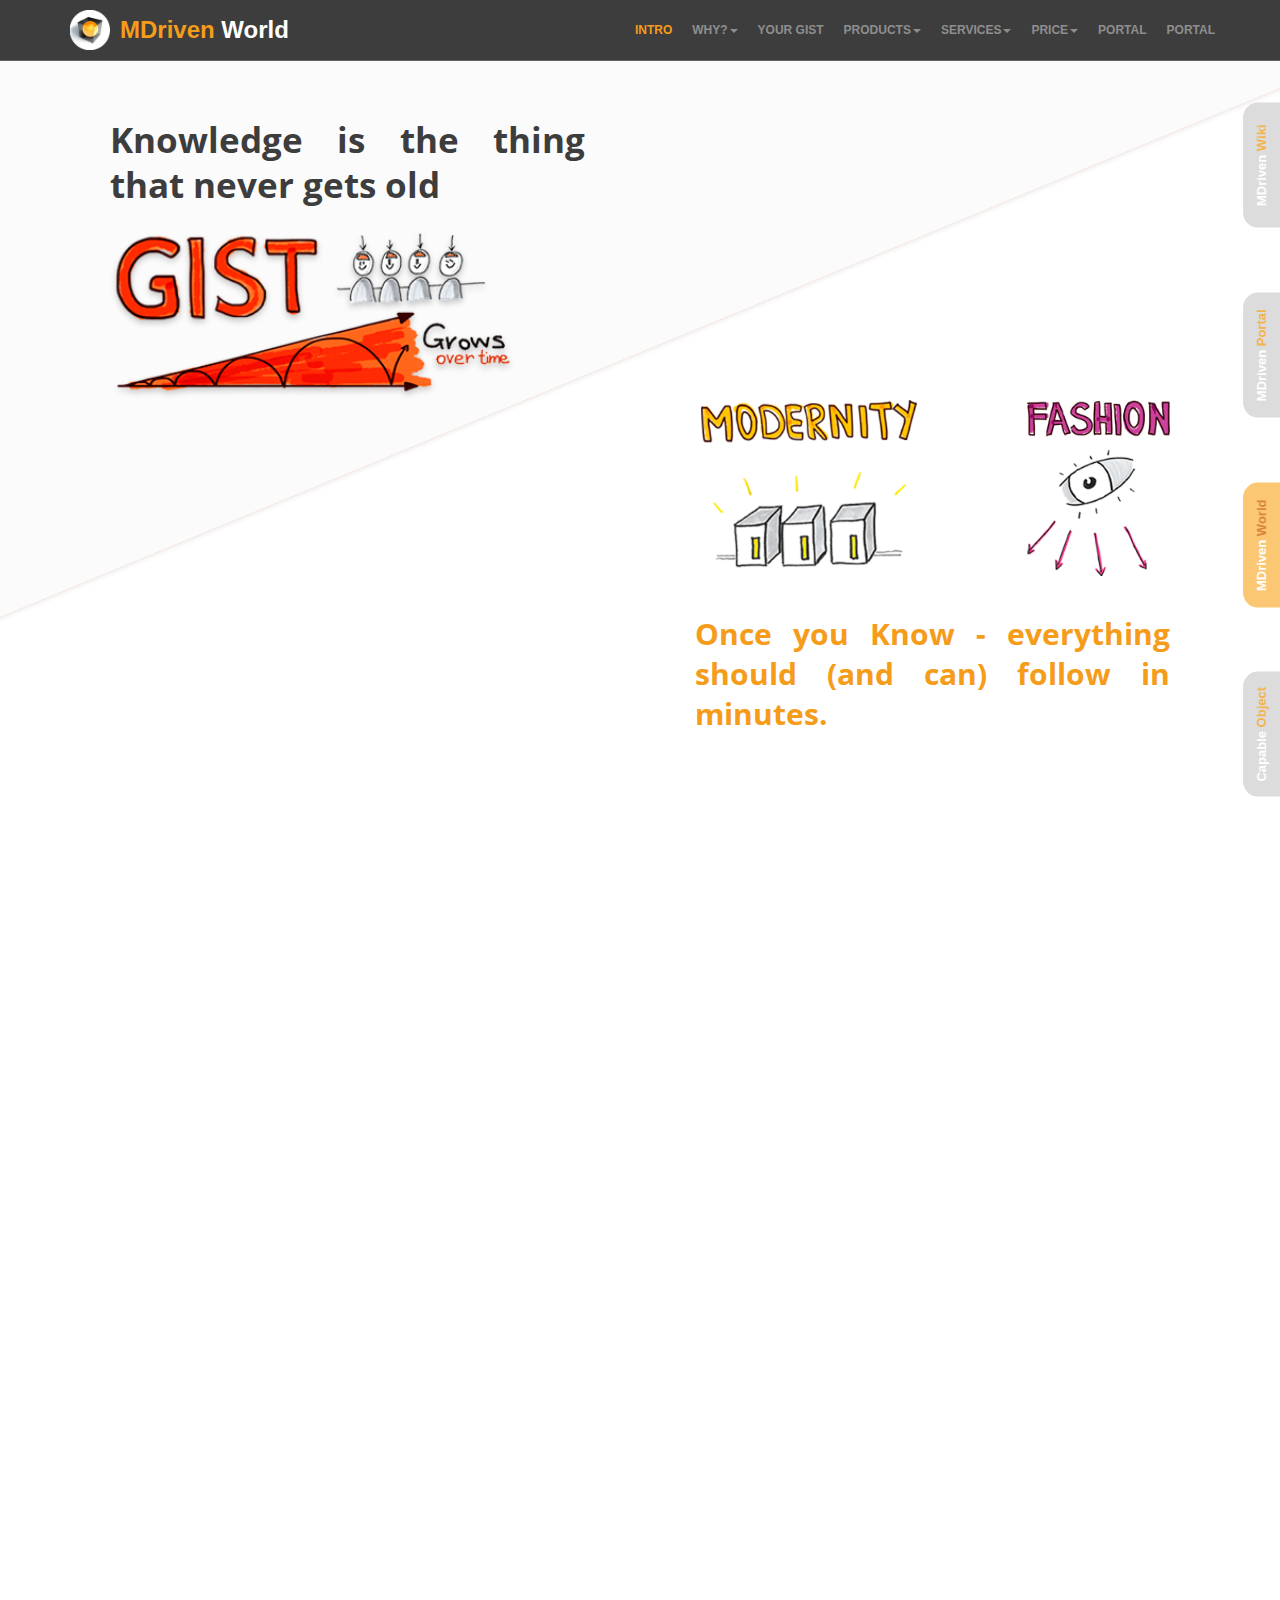
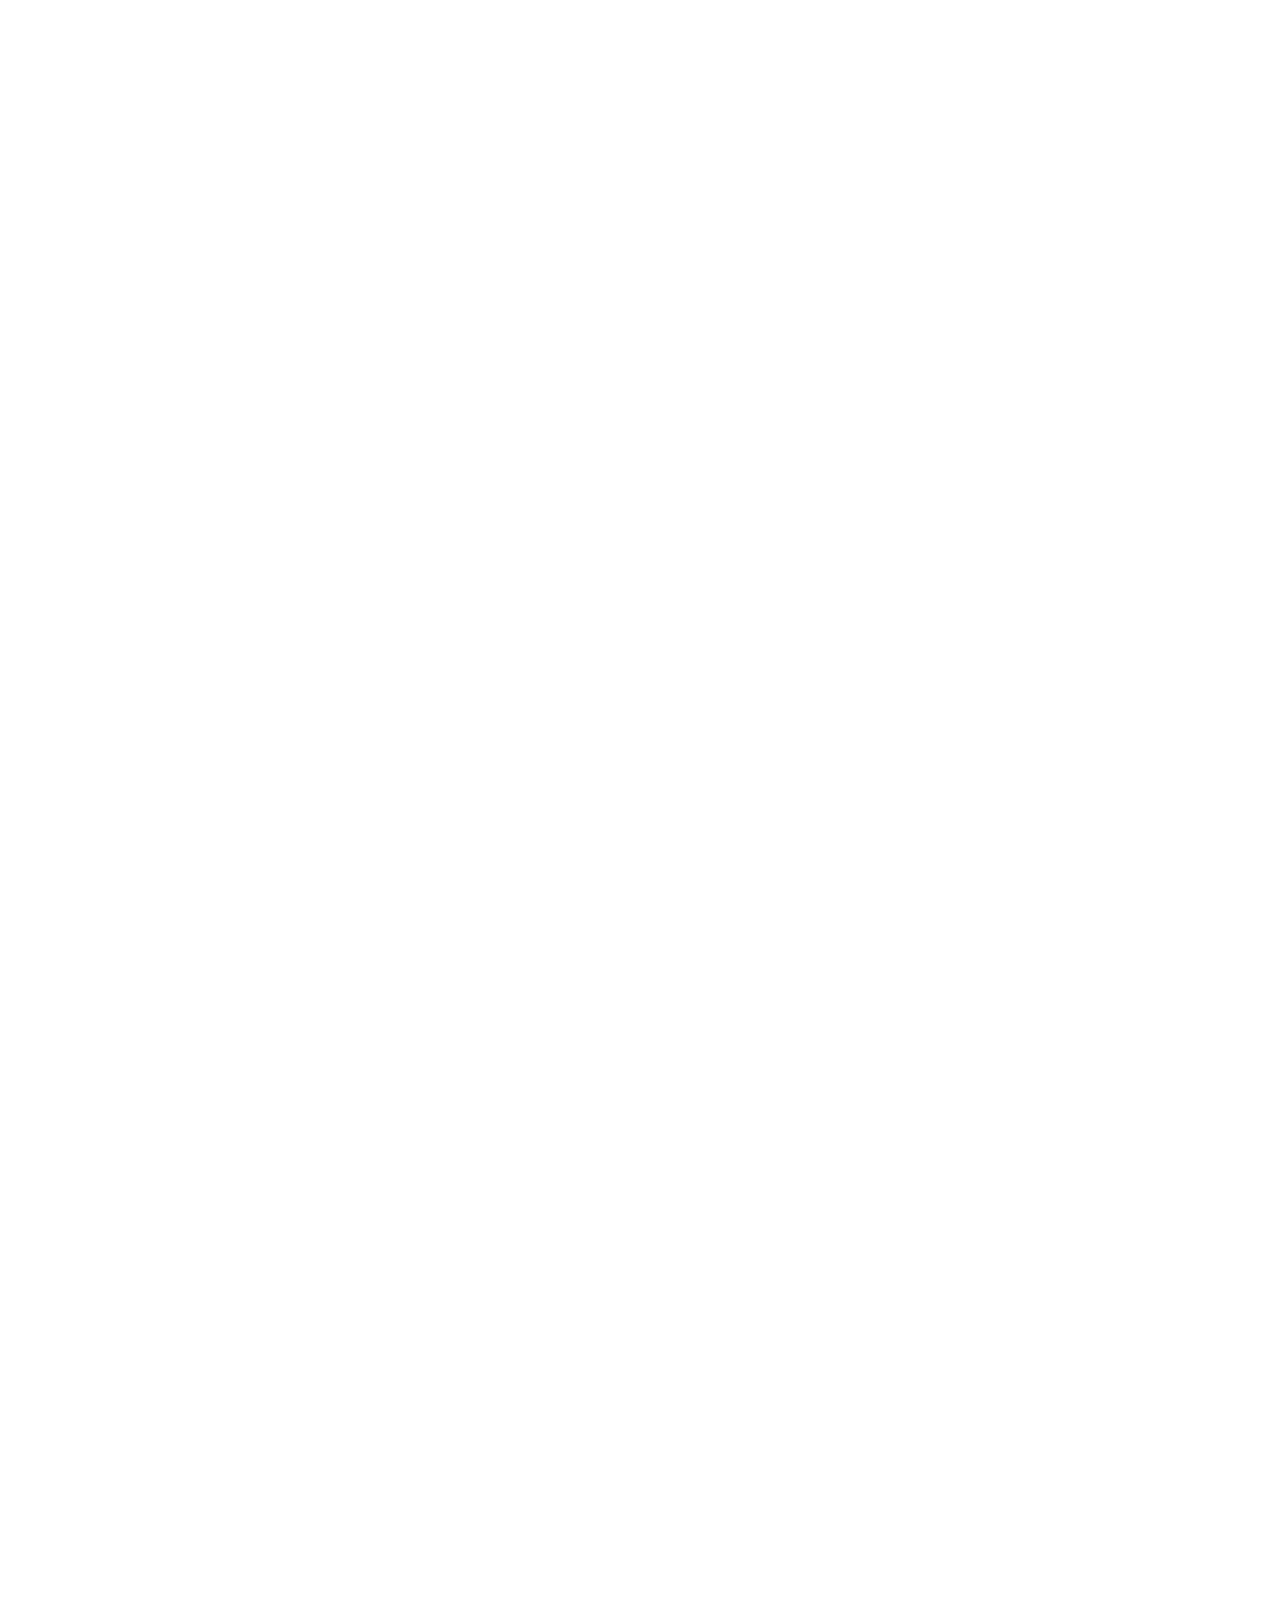
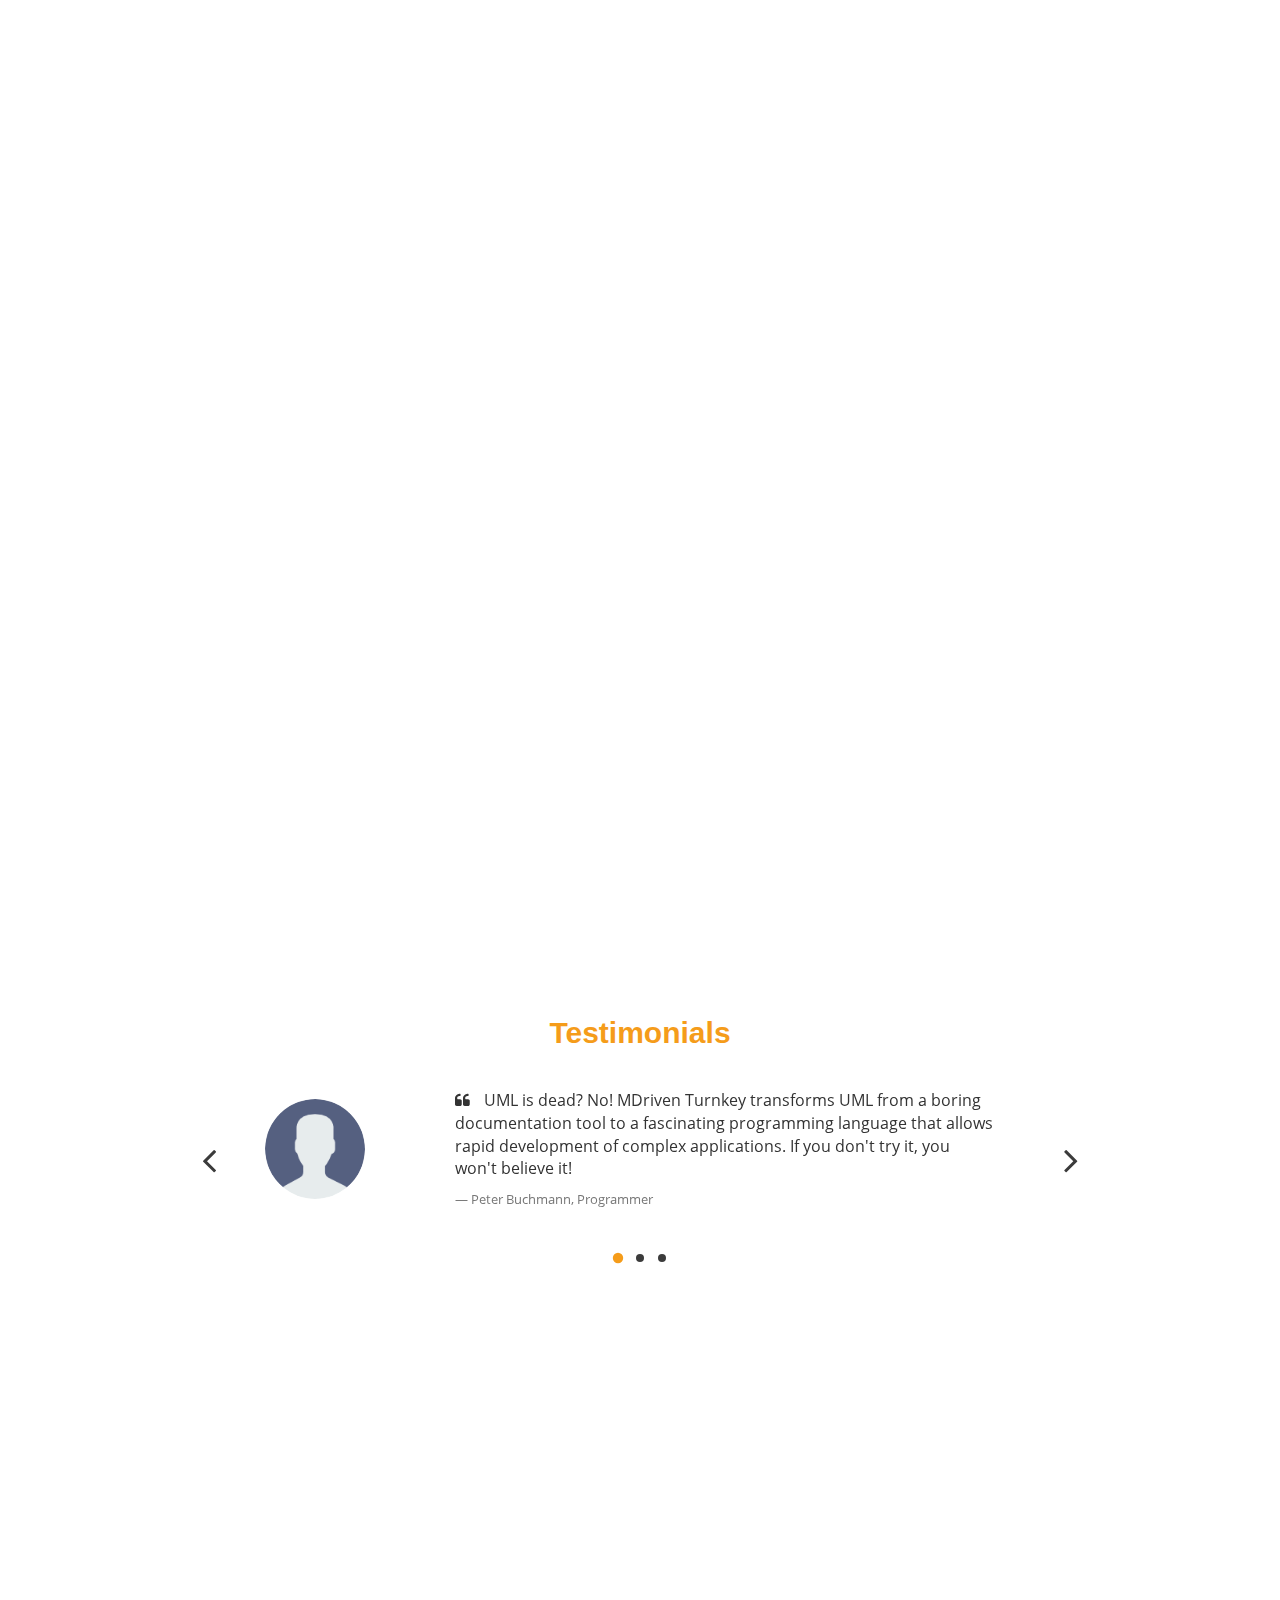
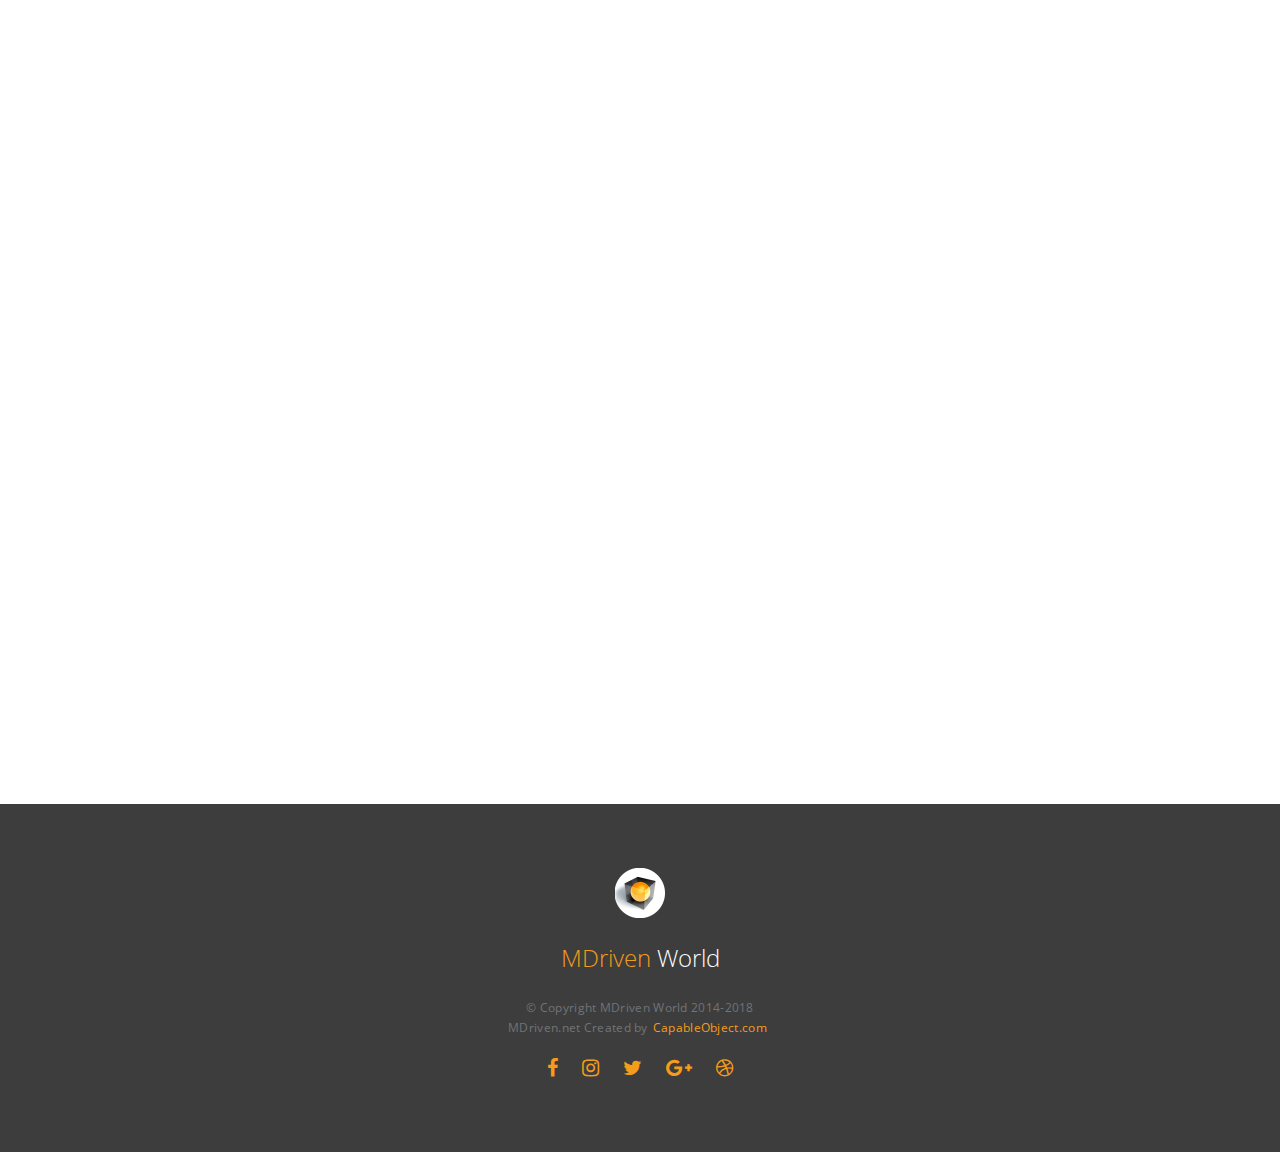
==== index.html @ 36414f49 "Fix script link" ====
<!DOCTYPE html>
<html lang="en">
<head>
  <meta charset="UTF-8">
  <meta name="viewport" content="width=device-width, initial-scale=1.0">
  <meta http-equiv="X-UA-Compatible" content="ie=edge">
  <title>MDriven World | Model your knowhow and deliver</title>

  <!-- Favicons start -->
  <link rel="apple-touch-icon" sizes="180x180" href="img/favicons/apple-touch-icon.png">
  <link rel="icon" type="image/png" sizes="32x32" href="img/favicons/favicon-32x32.png">
  <link rel="icon" type="image/png" sizes="16x16" href="img/favicons/favicon-16x16.png">
  <link rel="manifest" href="img/favicons/manifest.json">
  <meta name="msapplication-TileColor" content="#da532c">
  <meta name="msapplication-TileImage" content="img/favicons/mstile-144x144.png">
  <meta name="theme-color" content="#ffffff">
  <!-- Favicons End -->

  <!-- Stylesheets links -->
  <link rel="stylesheet" href="css/style.min.css">
  <!--[if IE]>
	  <script src="libs/html5shiv/dist/html5shiv.min.js"></script>
  <![endif]-->
</head>

<body data-spy="scroll" data-offset="150">

<nav class="navbar navbar-default navbar-fixed-top main-nav">
  <div class="container">
    <!-- Brand and toggle get grouped for better mobile display -->
    <div class="navbar-header">
      <button type="button" class="navbar-toggle collapsed" data-toggle="collapse" data-target="#bs-example-navbar-collapse-1" aria-expanded="false">
        <span class="sr-only">Toggle navigation</span>
        <span class="icon-bar"></span>
        <span class="icon-bar"></span>
        <span class="icon-bar"></span>
      </button>
      <a class="navbar-brand" href="index.html"><span>MDriven</span> World</a>
    </div>
  
    <!-- Collect the nav links, forms, and other content for toggling -->
    <div class="collapse navbar-collapse" id="bs-example-navbar-collapse-1">
      <ul class="nav navbar-nav navbar-right main-nav__list">
        <li class="active"><a href="#hero">intro <span class="sr-only">(current)</span></a></li>
        <li class="dropdown">
          <a href="#" class="dropdown-toggle" data-toggle="dropdown" role="button" aria-haspopup="true" aria-expanded="false">why?<span class="caret"></span></a>
          <ul class="dropdown-menu dropdown-menu__choose">
            <li><a href="#why">Gist</a></li>
            <li><a href="#">Modernity</a></li>
            <li><a href="#">Fashion</a></li>
          </ul>
        </li>
        <li><a href="#yourgist">your gist</a></li>
        <li class="dropdown">
          <a href="#" class="dropdown-toggle" data-toggle="dropdown" role="button" aria-haspopup="true" aria-expanded="false">products<span class="caret"></span></a>
          <ul class="dropdown-menu dropdown-menu__choose ">
            <li><a href="#products">MDriven Turnkey</a></li>
            <li><a href="#">MDriven Server</a></li>
            <li><a href="#">MDriven Designer</a></li>
          </ul>
        </li>
        <li class="dropdown">
          <a href="#" class="dropdown-toggle" data-toggle="dropdown" role="button" aria-haspopup="true" aria-expanded="false">services<span class="caret"></span></a>
          <ul class="dropdown-menu dropdown-menu__choose">
            <li><a href="#services">MDriven e-book</a></li>
          </ul>
        </li>
        <li class="dropdown">
          <a href="#" class="dropdown-toggle" data-toggle="dropdown" role="button" aria-haspopup="true" aria-expanded="false">price<span class="caret"></span></a>
          <ul class="dropdown-menu dropdown-menu__choose">
            <li><a href="#">MCoins</a></li>
            <li><a href="#">Partner program</a></li>
            <li><a href="#">Enterprise Licensing</a></li>
          </ul>
        </li>
        <li><a href="#">portal</a></li>
        <li><a href="https://portal.mdriven.net">portal</a></li>
      </ul>
    </div><!-- /.navbar-collapse -->
  </div><!-- /.container-fluid -->
</nav>

<div class="hero" id="hero">
  <div class="container">
    <div class="row">
      <div class="col-xs-12 col-sm-6 col-md-6">
        <div class="hero__item">
          <p class="hero__title">Knowledge is the thing that never gets old</p>
          <a href="#" class="hero__gist"><img src="img/icons/hero_gist.png" width="447" height="167" alt="Gist"></a>
        </div>
      </div>
    </div>
    <div class="row">
      <div class="col-xs-12 col-sm-6 col-sm-offset-6 col-md-6 col-md-offset-6">
        <div class="hero__item hero__item--second">
          <a href="#" class="hero__modern"><img src="img/icons/hero_modernity.png" width="216" height="168" alt="Modernity"></a>
          <a href="#" class="hero__fashion"><img src="img/icons/hero_fashion.png" width="143" height="176" alt="Fashion"></a>
          <p class="hero__title hero__title--second">Once you Know - everything should (and can) follow in minutes.</p>
        </div>
      </div>
    </div>
  </div>
</div>

<!--Why? Section starts -->
<div class="why" id="why">
  <h2 class="visually-hidden">Why?</h2>
  <div class="container">
    <div class="row row__why ">
      <div class="col-md-6 col-sm-6 wow fadeInUp ">
        <h3 class="why__header">gist</h3>
        <p> <strong> Gist is your business specific knowledge. </strong> <br> It is your most important asset.
           It is a non-static thing – it lives and evolves. It will survive technology shifts and it will become more valuable over time.
          Avoid handing it over to legacy IT strategies, that will implement an incomplete snapshot of what you know with technology, that will be obsolete in three years.
           True digitalization of this important asset can be surprisingly easy, flexible and fast.</p>
      </div>
      <div class="col-md-6 col-sm-6 wow fadeInUp">
        <video width="585" height="358" class="why__video" id="gist">
          <source src="video/gist.mp4" type="video/mp4">
        </video>
      </div>
    </div>
    <div class="row row__why">
      <div class="col-md-6 col-sm-6 wow fadeInUp">
        <video width="585" height="358" class="why__video" id="modernity">
          <source src="video/modernity.mp4" type="video/mp4">
        </video>
      </div>
      <div class="col-md-6 col-sm-6 wow fadeInUp">
        <h3 class="why__header why__header--right">modernity</h3>
        <p> <strong>Modernity is what we call everything that anchors your digitalization efforts in time. </strong>
           Tools and technologies you use will evolve and become obsolete in three years – or maybe faster. Your Gist must not be hard-coded into this corrosive environment – but at the same time, you want to take full advantage of the best that technology can offer today.
           Let your Gist stay intact and fully executed by today’s modernity now and future technology tomorrow.</p>
      </div>
    </div>
    <div class="row row__why">
      <div class="col-md-6 col-sm-6 wow fadeInUp">
        <h3 class="why__header">fashion</h3>
        <p> <strong>Fashion is the face of your system. </strong> <br> It is very important in order to get acceptance in your user base.
          Fashion time-stamps your solutions more than anything else. You want to keep your fashion freedom and 
          make it cheap and easy to upgrade this aspect of your system without involving modernity and gist.
           After all – fashion is fun and appealing – not strictly defined and not engineered. Keep your zazz away from engineers with MDriven!</p>
      </div>
      <div class="col-md-6 col-sm-6 wow fadeInUp">
        <video width="585" height="358" class="why__video" id="fashion" >
          <source src="video/fashion.mp4" type="video/mp4">
        </video>
      </div>
    </div>
  </div>
</div>
<!--Why? Section ends -->

<!--Your Gist Section starts -->
<div class="container-fluid yourgist wow fadeIn" id="yourgist">
   <div class="container">
    <div class="row">
      <div class="col-md-12">
        <p class="yourgist__desc wow fadeInUp ">
          Putting your Gist to work
          <br>
          <span>Capitalizing your know how</span>
        </p>
      </div>
    </div>
    <div class="row">
      <div class="col-sm-4 col-md-4 wow fadeInUp">
        <div class="yourgist__item">
          <svg class="yourgist__img" width="150" height="150" alt="Web Application">
            <use xlink:href="img/icons/icons.svg#web_app"> </use>
          </svg>
          <ul class="yourgist__list yourgist__list--hidden">
            <li>Bootstrap</li>
            <li>Angular</li>
            <li>MVC</li>
            <li>REST</li>
          </ul>
          <p>Web App</p>
        </div>
      </div>
      <div class="col-sm-4 col-md-4 wow fadeInUp">
        <div class="yourgist__item">
          <svg class="yourgist__img" width="150" height="150" alt="Mobile Native">
            <use xlink:href="img/icons/icons.svg#mobile_native"> </use>
          </svg>
          <ul class="yourgist__list yourgist__list--hidden">
            <li>Xamarin</li>
            <li>Unity</li>
            <li>.NET Core</li>
            <li>REST</li>
          </ul>
          <p>Mobile Native</p>
        </div>
      </div>
      <div class="col-sm-4 col-md-4 wow fadeInUp">
        <div class="yourgist__item">
          <svg class="yourgist__img" width="150" height="150" alt="Windows Native">
            <use xlink:href="img/icons/icons.svg#windows"> </use>
          </svg>
          <ul class="yourgist__list yourgist__list--hidden">
            <li>.NET</li>
            <li>WPF Xaml</li>
            <li>Unity</li>
          </ul>
          <p>windows native</p>
        </div>
      </div>
    </div>
    <div class="row">
      <div class="col-sm-4 col-sm-offset-2 col-md-4 col-md-offset-2 wow fadeInUp">
        <div class="yourgist__item">
          <svg class="yourgist__img" width="150" height="150" alt="Other Platforms">
            <use xlink:href="img/icons/icons.svg#hololense"> </use>
          </svg>
          <ul class="yourgist__list yourgist__list--hidden">
            <li>MacOS</li>
            <li>Linux</li>
            <li>Unity 3D</li>
          </ul>
          <p>Other platforms</p>
        </div>
      </div>
      <div class="col-sm-4 col-md-4 wow fadeInUp">
        <div class="yourgist__item">
          <svg class="yourgist__img" width="150" height="150" alt="Persistence">
            <use xlink:href="img/icons/icons.svg#sql"> </use>
          </svg>
          <ul class="yourgist__list yourgist__list--hidden">
            <li> SQLServer</li>
            <li>MySQL</li>
            <li> Easy for any ADO compliant DB driver</li>
          </ul>
          <p>Persistence</p>
        </div>
      </div>
    </div>
  </div>
</div>
<!--Your Gist Section ends -->

<!--Products Section starts -->
<div class="products wow fadeInUp" id="products">
  <div class="container products__wrapper">
    <h2>Our<br>products</h2>
    <svg class="turnkey">
      <use xlink:href="img/icons/products.svg#turnkey"></use>
    </svg>
    <svg class="server">
      <use xlink:href="img/icons/products.svg#server"></use>
    </svg>
    <svg class="designer">
      <use xlink:href="img/icons/products.svg#designer"></use>
    </svg>
  </div>
</div>
<!--Products Section edns -->
  
<!--Services Section starts -->
<div class="container-fluid services wow fadeIn" id="services">
  <div class="container">
    <div class="row services__title">
      <div class="col-sm-4 col-md-4">
        <h2>Our
          <br>Services</h2>
      </div>
      <div class="col-sm-8 col-md-8">
        <p>We bring you the future in software system delivery,
          <br> and we do it today</p>
      </div>
    </div>
    <div class="row">
      <div class="col-md-4 col-sm-4 wow fadeInUp">
        <div class="services__item">
          <div class="services__icon-wrapper">
            <div class="services__icon">
              <i class="fa fa-cog"></i>
            </div>
          </div>
          <div class="services__info">
            <h4>Model</h4>
            <p>Model your information needs. Fold that information to views</p>
          </div>
        </div>
      </div>
      <div class="col-md-4 col-sm-4 wow fadeInUp">
        <div class="services__item">
          <div class="services__icon-wrapper">
            <div class="services__icon ">
              <i class="fa fa-paint-brush"></i>
            </div>
          </div>
          <div class="services__info">
            <h4>Clean & Careful Progress</h4>
            <p>Catch the requirements as they come. Deliver a bit more functionality each day. Never stop</p>
          </div>
        </div>
      </div>
      <div class="col-md-4 col-sm-4 wow fadeInUp">
        <div class="services__item">
          <div class="services__icon-wrapper">
            <div class="services__icon">
              <i class="fa fa-file"></i>
            </div>
          </div>
          <div class="services__info">
            <h4>Document Knowledge</h4>
            <p>The model is always 100% equal to your running system - this is the perfect place to learn about your businessas
              it evolves</p>
          </div>
        </div>
      </div>
    </div>
    <div class="row">
      <div class="col-md-4 col-sm-4 wow fadeInUp">
        <div class="services__item">
          <div class="services__icon-wrapper">
            <div class="services__icon">
              <i class="fa fa-code"></i>
            </div>
          </div>
          <div class="services__info">
            <h4>Web First</h4>
            <p>All systems built with MDriven runs in a web-browser. You can also run them with Windows presentation foundation</p>
          </div>
        </div>
      </div>
      <div class="col-md-4 col-sm-4 wow fadeInUp">
        <div class="services__item">
          <div class="services__icon-wrapper">
            <div class="services__icon">
              <i class="fa fa-cloud "></i>
            </div>
          </div>
          <div class="services__info">
            <h4>Cloud based</h4>
            <p>Systems run Microsoft Azure Cloud or on-premise if you want</p>
          </div>
        </div>
      </div>
      <div class="col-md-4 col-sm-4 wow fadeInUp">
        <div class="services__item">
          <div class="services__icon-wrapper">
            <div class="services__icon">
              <i class="fa fa-heart "></i>
            </div>
          </div>
          <div class="services__info">
            <h4>Easy start</h4>
            <p>Everything you need within minutes</p>
          </div>
        </div>
        <div class="services__btn">
          <a href="https://portal.mdriven.net" type="button" class="btn-mdriven--outline">Try it out</a>
          <p class="btn-desc">Run example Gist</p>
        </div>
      </div>
    </div>
  </div>
</div>

<div class="container quotes">
  <h4>Testimonials</h4>
  <div class="col-sm-10 col-sm-offset-1 col-md-8 col-md-offset-2">
    <div class="owl-carousel owl-theme">
      <div>
        <div class="quotes__item">
          <div class="quotes__image">
            <img class="img-circle" src="img/icons/user.png" alt="">
          </div>
          <div class="quotes__caption">
            <blockquote>
              UML is dead? No! MDriven Turnkey transforms UML from a boring documentation tool to a fascinating programming language that
              allows rapid development of complex applications. If you don't try it, you won't believe it!
              <small>Peter Buchmann, Programmer</small>
            </blockquote>
          </div>
        </div>
      </div>
      <div>
        <div class="quotes__item">
          <div class="quotes__image">
            <img class="img-circle" src="img/icons/user.png" alt="">
          </div>
          <div class="quotes__caption">
            <blockquote>MDriven is the best tool to design, prototype and implement challenging business applications using the .net
              platform. It is a real experts’ choice!
              <small>Alois Schmid, software architect and team leader</small>
            </blockquote>
          </div>
        </div>
      </div>
      <div>
        <div class="quotes__item">
          <div class="quotes__image">
            <img class="img-circle" src="img/icons/user.png" alt="">
          </div>
          <div class="quotes__caption">
            <blockquote>MDriven makes it incredibly easy to build a running prototype, but don’t let that fool you into thinking they
              are just for prototyping. In fact, the true strength of having the business logic in the model is seen when
              maintaining and developing a production system.
              <small>Linus Bernas, Chief Architect www.attracs.com</small>
            </blockquote>
          </div>
        </div>
      </div>
    </div>
  </div>
</div>

<!--Education Section starts-->
<div class="container education wow fadeInUp">
  <div class="row">
    <div class="col-md-6 col-md-push-6 col-sm-6 col-sm-push-6">
      <h2>education &
        <br>information</h2>
    </div>
    <div class="col-md-6 col-md-pull-6 col-sm-6 col-sm-pull-6">
      <p class="education__youtube">
        Go check
        <a href="https://www.youtube.com/user/hanskarlsen/featured?view_as=subscriber" target="_blank">Youtube channel</a>
      </p>
    </div>
  </div>
  <div class="row">
    <div class="col-md-6 col-sm-12">
      <ul class="nav nav-tabs">
        <li role="presentation" class="active">
          <a data-toggle="tab" href="#video1">What to expect
            <br>from MDriven</a>
        </li>
        <li role="presentation">
          <a data-toggle="tab" href="#video2">Million Times
            <br>Faster</a>
        </li>
        <li role="presentation">
          <a data-toggle="tab" href="#video3">MDriven Elevator
            <br>Pitch</a>
        </li>
      </ul>
      <div class="tab-content">
        <div id="video1" class="tab-pane education__item fade in active">
          <div class="education__video">
            <iframe src="https://www.youtube.com/embed/TX2lF5doZP0" frameborder="0" gesture="media" allow="encrypted-media" allowfullscreen></iframe>
          </div>
          <p class="education__desc">Lorem ipsum dolor, sit amet consectetur adipisicing elit. Exercitationem ipsa neque reprehenderit error? Dicta
            cumque accusamus tempora, incidunt veniam quos voluptatum ipsam aspernatur? Illum, ea harum quam quos modi perferendis.
          </p>
        </div>
        <div id="video2" class="tab-pane fade in">
          <div class="education__video">
            <iframe src="https://www.youtube.com/embed/H3yw8U9jbAU" frameborder="0" gesture="media" allow="encrypted-media" allowfullscreen></iframe>
          </div>
          <p class="education__desc">Lorem ipsum dolor, sit amet consectetur adipisicing elit. Exercitationem ipsa neque reprehenderit error? Dicta
            cumque accusamus tempora, incidunt veniam quos voluptatum ipsam aspernatur? Illum, ea harum quam quos modi perferendis.
          </p>
        </div>
        <div id="video3" class="tab-pane fade in">
          <div class="education__video">
            <iframe src="https://www.youtube.com/embed/9O3HaIHVqDc" frameborder="0" gesture="media" allow="encrypted-media" allowfullscreen></iframe>
          </div>
          <p class="education__desc">Lorem ipsum dolor, sit amet consectetur adipisicing elit. Exercitationem ipsa neque reprehenderit error? Dicta
            cumque accusamus tempora, incidunt veniam quos voluptatum ipsam aspernatur? Illum, ea harum quam quos modi perferendis.
          </p>
        </div>
      </div>
    </div>
    <div class="col-md-6 col-sm-12 book__info">
      <div class="row">
        <p class="book__desc">If you want a deeper look into MDriven -
          <br> check out the book</p>
        <img class="book__img" src="img/icons/book.png" width="150" height="150" alt="Download e-Book">
        <!-- <a href="#" type="button" class="btn-book--outline">Download E-book</a> -->
      </div>
    </div>
  </div>
</div>
<!--Education Section ends-->

<!--Side Navigation Bar starts -->
<nav class="side-nav side-nav--closed">
  <ul class="side-nav__list">
    <li class="side-nav__item"><a href="https://wiki.mdriven.net/">MDriven <span>Wiki</span></a></li>
    <li class="side-nav__item"><a href="https://portal.mdriven.net/">MDriven <span>Portal</span></a></li>
    <li class="side-nav__item"><a href="https://www.mdriven.net/">MDriven <span>World</span></a></li>
    <li class="side-nav__item"><a href="http://www.capableobjects.com/">Capable <span>Object</span></a></li>
  </ul>
  <button class="btn side-nav__toggle" type="button"></button>
</nav>
<!--Side Navigation Bar ends -->


<br>
<br>
<br>
<br>
<br>
<br>
<br>
<br>
<br>
<br>
<br>
<br>
<br>
<br>
<br>
<br>
<br>
<br>
<br>
<br>

<!-- Footer start -->
<footer class="footer">
  <div class="container">
    <img src="img/logo-small.png" width="50" height="50" alt="MDriven" class="footer__logo">  
    <p class="footer__title">
      <span>MDriven</span> World</p>
    <p class="footer__copyright">© Copyright MDriven World 2014-2018<br>
      MDriven.net Created by<a href="http://www.capableobjects.com/">CapableObject.com</a>
    </p>
  </div>
  <ul class="footer__socials">
    <li><a href="#" class="fa fa-facebook" target="_blank"><span class="sr-only">Facebook link</span></a></li>
    <li><a href="#" class="fa fa-instagram" target="_blank"><span class="sr-only">Instagram link</span></a></li>
    <li><a href="#" class="fa fa-twitter" target="_blank"><span class="sr-only">Twitter link</span></a></li>
    <li><a href="#" class="fa fa-google-plus" target="_blank"><span class="sr-only">Google Plus link</span></a></li>
    <li><a href="#" class="fa fa-dribbble" target="_blank"><span class="sr-only">Dribbble link</span></a></li>
  </ul>
</footer>
<!-- Footer end -->


<script src="libs/jquery/dist/jquery.min.js"></script>
<script src="libs/bootstrap-sass/javascripts/bootstrap.min.js"></script>
<script src="libs/waypoints/lib/jquery.waypoints.min.js"></script>
<script src="libs/owl.carousel/dist/owl.carousel.min.js"></script>
<script src="libs/wow/dist/wow.min.js"></script>
<script src="js/scripts.min.js"></script>

</body>
</html>
---- css/style.min.css ----
@charset "UTF-8";@import url(../libs/wow/css/libs/animate.css);@import url(../libs/owl.carousel/dist/assets/owl.carousel.min.css);@-webkit-keyframes book-fwd-1{0%,to{-webkit-transform:scale(1);transform:scale(1)}50%{-webkit-transform:scale(1.02);transform:scale(1.02)}}@keyframes book-fwd-1{0%,to{-webkit-transform:scale(1);transform:scale(1)}50%{-webkit-transform:scale(1.02);transform:scale(1.02)}}@-webkit-keyframes book-fwd-2{0%,to{-webkit-transform:scale(1);transform:scale(1)}50%{-webkit-transform:scale(1.05);transform:scale(1.05)}}@keyframes book-fwd-2{0%,to{-webkit-transform:scale(1);transform:scale(1)}50%{-webkit-transform:scale(1.05);transform:scale(1.05)}}@-webkit-keyframes pulse_gist{0%,to{-webkit-transform:scale(1);transform:scale(1)}50%{-webkit-transform:scale(1.005);transform:scale(1.005)}}@keyframes pulse_gist{0%,to{-webkit-transform:scale(1);transform:scale(1)}50%{-webkit-transform:scale(1.005);transform:scale(1.005)}}@-webkit-keyframes color-change-3x{0%{background:#fcc992}50%{background:#f0e8a5}to{background:#f8a295}}@-webkit-keyframes jello-horizontal{0%,to{-webkit-transform:scale3d(1,1,1);transform:scale3d(1,1,1)}30%{-webkit-transform:scale3d(1.25,.75,1);transform:scale3d(1.25,.75,1)}40%{-webkit-transform:scale3d(.75,1.25,1);transform:scale3d(.75,1.25,1)}50%{-webkit-transform:scale3d(1.15,.85,1);transform:scale3d(1.15,.85,1)}65%{-webkit-transform:scale3d(.95,1.05,1);transform:scale3d(.95,1.05,1)}75%{-webkit-transform:scale3d(1.05,.95,1);transform:scale3d(1.05,.95,1)}}@keyframes jello-horizontal{0%,to{-webkit-transform:scale3d(1,1,1);transform:scale3d(1,1,1)}30%{-webkit-transform:scale3d(1.25,.75,1);transform:scale3d(1.25,.75,1)}40%{-webkit-transform:scale3d(.75,1.25,1);transform:scale3d(.75,1.25,1)}50%{-webkit-transform:scale3d(1.15,.85,1);transform:scale3d(1.15,.85,1)}65%{-webkit-transform:scale3d(.95,1.05,1);transform:scale3d(.95,1.05,1)}75%{-webkit-transform:scale3d(1.05,.95,1);transform:scale3d(1.05,.95,1)}}@keyframes color-change-3x{0%{background:#c7c7c7}to{background:#3d3d3d}}@font-face{font-family:"Open Sans";font-style:normal;font-weight:300;src:url(../fonts/OpenSansLight/OpenSans-Light.ttf) format("truetype");src:url(../fonts/OpenSansLight/OpenSans-Light.woff) format("woff");src:url(../fonts/OpenSansLight/OpenSans-Light.woff2) format("woff2");src:url(../fonts/OpenSansLight/OpenSans-Light.eot) format("embedded-opentype")}@font-face{font-family:"Open Sans";font-style:normal;font-weight:400;src:url(../fonts/OpenSansRegular/OpenSans-Regular.ttf) format("truetype");src:url(../fonts/OpenSansRegular/OpenSans-Regular.woff) format("woff");src:url(../fonts/OpenSansRegular/OpenSans-Regular.woff2) format("woff2");src:url(../fonts/OpenSansRegular/OpenSans-Regular.eot) format("embedded-opentype")}@font-face{font-family:"Open Sans";font-style:normal;font-weight:600;src:url(../fonts/OpenSansSemiBold/OpenSans-SemiBold.ttf) format("truetype");src:url(../fonts/OpenSansSemiBold/OpenSans-SemiBold.woff) format("woff");src:url(../fonts/OpenSansSemiBold/OpenSans-SemiBold.woff2) format("woff2");src:url(../fonts/OpenSansSemiBold/OpenSans-SemiBold.eot) format("embedded-opentype")}@font-face{font-family:"Open Sans";font-style:normal;font-weight:700;src:url(../fonts/OpenSansBold/OpenSans-Bold.ttf) format("truetype");src:url(../fonts/OpenSansBold/OpenSans-Bold.woff) format("woff");src:url(../fonts/OpenSansBold/OpenSans-Bold.woff2) format("woff2");src:url(../fonts/OpenSansBold/OpenSans-Bold.eot) format("embedded-opentype")}.fadeIn_gist{-webkit-animation-name:fadeIn;animation-name:fadeIn;-webkit-animation-delay:300ms;animation-delay:300ms}
/*!
 * Bootstrap v3.3.7 (http://getbootstrap.com)
 * Copyright 2011-2016 Twitter, Inc.
 * Licensed under MIT (https://github.com/twbs/bootstrap/blob/master/LICENSE)
 */
/*! normalize.css v3.0.3 | MIT License | github.com/necolas/normalize.css */
html{font-family:sans-serif;-ms-text-size-adjust:100%;-webkit-text-size-adjust:100%}body{margin:0}article,aside,details,figcaption,figure,footer,header,hgroup,main,menu,nav,section,summary{display:block}audio,canvas,progress,video{display:inline-block;vertical-align:baseline}audio:not([controls]){display:none;height:0}[hidden],template{display:none}a{background-color:transparent}a:active,a:hover{outline:0}abbr[title]{border-bottom:1px dotted}b,strong{font-weight:700}dfn{font-style:italic}h1{font-size:2em;margin:.67em 0}mark{background:#ff0;color:#000}small{font-size:80%}sub,sup{font-size:75%;line-height:0;position:relative;vertical-align:baseline}sup{top:-.5em}sub{bottom:-.25em}img{border:0}svg:not(:root){overflow:hidden}figure{margin:1em 40px}hr{-webkit-box-sizing:content-box;box-sizing:content-box;height:0}pre{overflow:auto}code,kbd,pre,samp{font-family:monospace,monospace;font-size:1em}button,input,optgroup,select,textarea{color:inherit;font:inherit;margin:0}button{overflow:visible}button,select{text-transform:none}button,html input[type=button],input[type=reset],input[type=submit]{-webkit-appearance:button;cursor:pointer}button[disabled],html input[disabled]{cursor:default}button::-moz-focus-inner,input::-moz-focus-inner{border:0;padding:0}input{line-height:normal}input[type=checkbox],input[type=radio]{-webkit-box-sizing:border-box;box-sizing:border-box;padding:0}input[type=number]::-webkit-inner-spin-button,input[type=number]::-webkit-outer-spin-button{height:auto}input[type=search]{-webkit-appearance:textfield;-webkit-box-sizing:content-box;box-sizing:content-box}input[type=search]::-webkit-search-cancel-button,input[type=search]::-webkit-search-decoration{-webkit-appearance:none}fieldset{border:1px solid silver;margin:0 2px;padding:.35em .625em .75em}legend{border:0}textarea{overflow:auto}optgroup{font-weight:700}table{border-collapse:collapse;border-spacing:0}legend,td,th{padding:0}
/*! Source: https://github.com/h5bp/html5-boilerplate/blob/master/src/css/main.css */
@-webkit-keyframes progress-bar-stripes{0%{background-position:40px 0}to{background-position:0 0}}@keyframes progress-bar-stripes{0%{background-position:40px 0}to{background-position:0 0}}@font-face{font-family:'Glyphicons Halflings';src:url(../fonts/bootstrap/glyphicons-halflings-regular.eot);src:url(../fonts/bootstrap/glyphicons-halflings-regular.eot?#iefix) format("embedded-opentype"),url(../fonts/bootstrap/glyphicons-halflings-regular.woff2) format("woff2"),url(../fonts/bootstrap/glyphicons-halflings-regular.woff) format("woff"),url(../fonts/bootstrap/glyphicons-halflings-regular.ttf) format("truetype"),url(../fonts/bootstrap/glyphicons-halflings-regular.svg#glyphicons_halflingsregular) format("svg")}.glyphicon{position:relative;top:1px;display:inline-block;font-family:'Glyphicons Halflings';font-style:normal;font-weight:400;line-height:1;-webkit-font-smoothing:antialiased;-moz-osx-font-smoothing:grayscale}.glyphicon-asterisk:before{content:"\002a"}.glyphicon-plus:before{content:"\002b"}.glyphicon-eur:before,.glyphicon-euro:before{content:"\20ac"}.glyphicon-minus:before{content:"\2212"}.glyphicon-cloud:before{content:"\2601"}.glyphicon-envelope:before{content:"\2709"}.glyphicon-pencil:before{content:"\270f"}.glyphicon-glass:before{content:"\e001"}.glyphicon-music:before{content:"\e002"}.glyphicon-search:before{content:"\e003"}.glyphicon-heart:before{content:"\e005"}.glyphicon-star:before{content:"\e006"}.glyphicon-star-empty:before{content:"\e007"}.glyphicon-user:before{content:"\e008"}.glyphicon-film:before{content:"\e009"}.glyphicon-th-large:before{content:"\e010"}.glyphicon-th:before{content:"\e011"}.glyphicon-th-list:before{content:"\e012"}.glyphicon-ok:before{content:"\e013"}.glyphicon-remove:before{content:"\e014"}.glyphicon-zoom-in:before{content:"\e015"}.glyphicon-zoom-out:before{content:"\e016"}.glyphicon-off:before{content:"\e017"}.glyphicon-signal:before{content:"\e018"}.glyphicon-cog:before{content:"\e019"}.glyphicon-trash:before{content:"\e020"}.glyphicon-home:before{content:"\e021"}.glyphicon-file:before{content:"\e022"}.glyphicon-time:before{content:"\e023"}.glyphicon-road:before{content:"\e024"}.glyphicon-download-alt:before{content:"\e025"}.glyphicon-download:before{content:"\e026"}.glyphicon-upload:before{content:"\e027"}.glyphicon-inbox:before{content:"\e028"}.glyphicon-play-circle:before{content:"\e029"}.glyphicon-repeat:before{content:"\e030"}.glyphicon-refresh:before{content:"\e031"}.glyphicon-list-alt:before{content:"\e032"}.glyphicon-lock:before{content:"\e033"}.glyphicon-flag:before{content:"\e034"}.glyphicon-headphones:before{content:"\e035"}.glyphicon-volume-off:before{content:"\e036"}.glyphicon-volume-down:before{content:"\e037"}.glyphicon-volume-up:before{content:"\e038"}.glyphicon-qrcode:before{content:"\e039"}.glyphicon-barcode:before{content:"\e040"}.glyphicon-tag:before{content:"\e041"}.glyphicon-tags:before{content:"\e042"}.glyphicon-book:before{content:"\e043"}.glyphicon-bookmark:before{content:"\e044"}.glyphicon-print:before{content:"\e045"}.glyphicon-camera:before{content:"\e046"}.glyphicon-font:before{content:"\e047"}.glyphicon-bold:before{content:"\e048"}.glyphicon-italic:before{content:"\e049"}.glyphicon-text-height:before{content:"\e050"}.glyphicon-text-width:before{content:"\e051"}.glyphicon-align-left:before{content:"\e052"}.glyphicon-align-center:before{content:"\e053"}.glyphicon-align-right:before{content:"\e054"}.glyphicon-align-justify:before{content:"\e055"}.glyphicon-list:before{content:"\e056"}.glyphicon-indent-left:before{content:"\e057"}.glyphicon-indent-right:before{content:"\e058"}.glyphicon-facetime-video:before{content:"\e059"}.glyphicon-picture:before{content:"\e060"}.glyphicon-map-marker:before{content:"\e062"}.glyphicon-adjust:before{content:"\e063"}.glyphicon-tint:before{content:"\e064"}.glyphicon-edit:before{content:"\e065"}.glyphicon-share:before{content:"\e066"}.glyphicon-check:before{content:"\e067"}.glyphicon-move:before{content:"\e068"}.glyphicon-step-backward:before{content:"\e069"}.glyphicon-fast-backward:before{content:"\e070"}.glyphicon-backward:before{content:"\e071"}.glyphicon-play:before{content:"\e072"}.glyphicon-pause:before{content:"\e073"}.glyphicon-stop:before{content:"\e074"}.glyphicon-forward:before{content:"\e075"}.glyphicon-fast-forward:before{content:"\e076"}.glyphicon-step-forward:before{content:"\e077"}.glyphicon-eject:before{content:"\e078"}.glyphicon-chevron-left:before{content:"\e079"}.glyphicon-chevron-right:before{content:"\e080"}.glyphicon-plus-sign:before{content:"\e081"}.glyphicon-minus-sign:before{content:"\e082"}.glyphicon-remove-sign:before{content:"\e083"}.glyphicon-ok-sign:before{content:"\e084"}.glyphicon-question-sign:before{content:"\e085"}.glyphicon-info-sign:before{content:"\e086"}.glyphicon-screenshot:before{content:"\e087"}.glyphicon-remove-circle:before{content:"\e088"}.glyphicon-ok-circle:before{content:"\e089"}.glyphicon-ban-circle:before{content:"\e090"}.glyphicon-arrow-left:before{content:"\e091"}.glyphicon-arrow-right:before{content:"\e092"}.glyphicon-arrow-up:before{content:"\e093"}.glyphicon-arrow-down:before{content:"\e094"}.glyphicon-share-alt:before{content:"\e095"}.glyphicon-resize-full:before{content:"\e096"}.glyphicon-resize-small:before{content:"\e097"}.glyphicon-exclamation-sign:before{content:"\e101"}.glyphicon-gift:before{content:"\e102"}.glyphicon-leaf:before{content:"\e103"}.glyphicon-fire:before{content:"\e104"}.glyphicon-eye-open:before{content:"\e105"}.glyphicon-eye-close:before{content:"\e106"}.glyphicon-warning-sign:before{content:"\e107"}.glyphicon-plane:before{content:"\e108"}.glyphicon-calendar:before{content:"\e109"}.glyphicon-random:before{content:"\e110"}.glyphicon-comment:before{content:"\e111"}.glyphicon-magnet:before{content:"\e112"}.glyphicon-chevron-up:before{content:"\e113"}.glyphicon-chevron-down:before{content:"\e114"}.glyphicon-retweet:before{content:"\e115"}.glyphicon-shopping-cart:before{content:"\e116"}.glyphicon-folder-close:before{content:"\e117"}.glyphicon-folder-open:before{content:"\e118"}.glyphicon-resize-vertical:before{content:"\e119"}.glyphicon-resize-horizontal:before{content:"\e120"}.glyphicon-hdd:before{content:"\e121"}.glyphicon-bullhorn:before{content:"\e122"}.glyphicon-bell:before{content:"\e123"}.glyphicon-certificate:before{content:"\e124"}.glyphicon-thumbs-up:before{content:"\e125"}.glyphicon-thumbs-down:before{content:"\e126"}.glyphicon-hand-right:before{content:"\e127"}.glyphicon-hand-left:before{content:"\e128"}.glyphicon-hand-up:before{content:"\e129"}.glyphicon-hand-down:before{content:"\e130"}.glyphicon-circle-arrow-right:before{content:"\e131"}.glyphicon-circle-arrow-left:before{content:"\e132"}.glyphicon-circle-arrow-up:before{content:"\e133"}.glyphicon-circle-arrow-down:before{content:"\e134"}.glyphicon-globe:before{content:"\e135"}.glyphicon-wrench:before{content:"\e136"}.glyphicon-tasks:before{content:"\e137"}.glyphicon-filter:before{content:"\e138"}.glyphicon-briefcase:before{content:"\e139"}.glyphicon-fullscreen:before{content:"\e140"}.glyphicon-dashboard:before{content:"\e141"}.glyphicon-paperclip:before{content:"\e142"}.glyphicon-heart-empty:before{content:"\e143"}.glyphicon-link:before{content:"\e144"}.glyphicon-phone:before{content:"\e145"}.glyphicon-pushpin:before{content:"\e146"}.glyphicon-usd:before{content:"\e148"}.glyphicon-gbp:before{content:"\e149"}.glyphicon-sort:before{content:"\e150"}.glyphicon-sort-by-alphabet:before{content:"\e151"}.glyphicon-sort-by-alphabet-alt:before{content:"\e152"}.glyphicon-sort-by-order:before{content:"\e153"}.glyphicon-sort-by-order-alt:before{content:"\e154"}.glyphicon-sort-by-attributes:before{content:"\e155"}.glyphicon-sort-by-attributes-alt:before{content:"\e156"}.glyphicon-unchecked:before{content:"\e157"}.glyphicon-expand:before{content:"\e158"}.glyphicon-collapse-down:before{content:"\e159"}.glyphicon-collapse-up:before{content:"\e160"}.glyphicon-log-in:before{content:"\e161"}.glyphicon-flash:before{content:"\e162"}.glyphicon-log-out:before{content:"\e163"}.glyphicon-new-window:before{content:"\e164"}.glyphicon-record:before{content:"\e165"}.glyphicon-save:before{content:"\e166"}.glyphicon-open:before{content:"\e167"}.glyphicon-saved:before{content:"\e168"}.glyphicon-import:before{content:"\e169"}.glyphicon-export:before{content:"\e170"}.glyphicon-send:before{content:"\e171"}.glyphicon-floppy-disk:before{content:"\e172"}.glyphicon-floppy-saved:before{content:"\e173"}.glyphicon-floppy-remove:before{content:"\e174"}.glyphicon-floppy-save:before{content:"\e175"}.glyphicon-floppy-open:before{content:"\e176"}.glyphicon-credit-card:before{content:"\e177"}.glyphicon-transfer:before{content:"\e178"}.glyphicon-cutlery:before{content:"\e179"}.glyphicon-header:before{content:"\e180"}.glyphicon-compressed:before{content:"\e181"}.glyphicon-earphone:before{content:"\e182"}.glyphicon-phone-alt:before{content:"\e183"}.glyphicon-tower:before{content:"\e184"}.glyphicon-stats:before{content:"\e185"}.glyphicon-sd-video:before{content:"\e186"}.glyphicon-hd-video:before{content:"\e187"}.glyphicon-subtitles:before{content:"\e188"}.glyphicon-sound-stereo:before{content:"\e189"}.glyphicon-sound-dolby:before{content:"\e190"}.glyphicon-sound-5-1:before{content:"\e191"}.glyphicon-sound-6-1:before{content:"\e192"}.glyphicon-sound-7-1:before{content:"\e193"}.glyphicon-copyright-mark:before{content:"\e194"}.glyphicon-registration-mark:before{content:"\e195"}.glyphicon-cloud-download:before{content:"\e197"}.glyphicon-cloud-upload:before{content:"\e198"}.glyphicon-tree-conifer:before{content:"\e199"}.glyphicon-tree-deciduous:before{content:"\e200"}.glyphicon-cd:before{content:"\e201"}.glyphicon-save-file:before{content:"\e202"}.glyphicon-open-file:before{content:"\e203"}.glyphicon-level-up:before{content:"\e204"}.glyphicon-copy:before{content:"\e205"}.glyphicon-paste:before{content:"\e206"}.glyphicon-alert:before{content:"\e209"}.glyphicon-equalizer:before{content:"\e210"}.glyphicon-king:before{content:"\e211"}.glyphicon-queen:before{content:"\e212"}.glyphicon-pawn:before{content:"\e213"}.glyphicon-bishop:before{content:"\e214"}.glyphicon-knight:before{content:"\e215"}.glyphicon-baby-formula:before{content:"\e216"}.glyphicon-tent:before{content:"\26fa"}.glyphicon-blackboard:before{content:"\e218"}.glyphicon-bed:before{content:"\e219"}.glyphicon-apple:before{content:"\f8ff"}.glyphicon-erase:before{content:"\e221"}.glyphicon-hourglass:before{content:"\231b"}.glyphicon-lamp:before{content:"\e223"}.glyphicon-duplicate:before{content:"\e224"}.glyphicon-piggy-bank:before{content:"\e225"}.glyphicon-scissors:before{content:"\e226"}.glyphicon-bitcoin:before,.glyphicon-btc:before,.glyphicon-xbt:before{content:"\e227"}.glyphicon-jpy:before,.glyphicon-yen:before{content:"\00a5"}.glyphicon-rub:before,.glyphicon-ruble:before{content:"\20bd"}.glyphicon-scale:before{content:"\e230"}.glyphicon-ice-lolly:before{content:"\e231"}.glyphicon-ice-lolly-tasted:before{content:"\e232"}.glyphicon-education:before{content:"\e233"}.glyphicon-option-horizontal:before{content:"\e234"}.glyphicon-option-vertical:before{content:"\e235"}.glyphicon-menu-hamburger:before{content:"\e236"}.glyphicon-modal-window:before{content:"\e237"}.glyphicon-oil:before{content:"\e238"}.glyphicon-grain:before{content:"\e239"}.glyphicon-sunglasses:before{content:"\e240"}.glyphicon-text-size:before{content:"\e241"}.glyphicon-text-color:before{content:"\e242"}.glyphicon-text-background:before{content:"\e243"}.glyphicon-object-align-top:before{content:"\e244"}.glyphicon-object-align-bottom:before{content:"\e245"}.glyphicon-object-align-horizontal:before{content:"\e246"}.glyphicon-object-align-left:before{content:"\e247"}.glyphicon-object-align-vertical:before{content:"\e248"}.glyphicon-object-align-right:before{content:"\e249"}.glyphicon-triangle-right:before{content:"\e250"}.glyphicon-triangle-left:before{content:"\e251"}.glyphicon-triangle-bottom:before{content:"\e252"}.glyphicon-triangle-top:before{content:"\e253"}.glyphicon-console:before{content:"\e254"}.glyphicon-superscript:before{content:"\e255"}.glyphicon-subscript:before{content:"\e256"}.glyphicon-menu-left:before{content:"\e257"}.glyphicon-menu-right:before{content:"\e258"}.glyphicon-menu-down:before{content:"\e259"}.glyphicon-menu-up:before{content:"\e260"}*,:after,:before,input[type=search]{-webkit-box-sizing:border-box;box-sizing:border-box}html{font-size:10px;-webkit-tap-highlight-color:transparent}body{font-family:"Open Sans",sans-serif;font-size:14px;line-height:1.42857;color:#333;background-color:#fff}button,input,select,textarea{font-family:inherit;font-size:inherit;line-height:inherit}a{color:#337ab7;text-decoration:none}a:focus,a:hover{color:#23527c;text-decoration:underline}a:focus,input[type=checkbox]:focus,input[type=file]:focus,input[type=radio]:focus{outline:5px auto -webkit-focus-ring-color;outline-offset:-2px}figure{margin:0}img{vertical-align:middle}.img-responsive{display:block;max-width:100%;height:auto}.img-rounded{border-radius:6px}.img-thumbnail{padding:4px;line-height:1.42857;background-color:#fff;border:1px solid #ddd;border-radius:4px;-webkit-transition:all .2s ease-in-out;-o-transition:all .2s ease-in-out;transition:all .2s ease-in-out;display:inline-block;max-width:100%;height:auto}.img-circle{border-radius:50%}hr{margin-top:20px;margin-bottom:20px;border:0;border-top:1px solid #eee}.sr-only{position:absolute;width:1px;height:1px;margin:-1px;padding:0;overflow:hidden;clip:rect(0,0,0,0);border:0}.sr-only-focusable:active,.sr-only-focusable:focus{position:static;width:auto;height:auto;margin:0;overflow:visible;clip:auto}[role=button]{cursor:pointer}.h1,.h2,.h3,.h4,.h5,.h6,h1,h2,h3,h4,h5,h6{font-family:inherit;font-weight:500;line-height:1.1;color:inherit}.h1 .small,.h1 small,.h2 .small,.h2 small,.h3 .small,.h3 small,.h4 .small,.h4 small,.h5 .small,.h5 small,.h6 .small,.h6 small,h1 .small,h1 small,h2 .small,h2 small,h3 .small,h3 small,h4 .small,h4 small,h5 .small,h5 small,h6 .small,h6 small{font-weight:400;line-height:1;color:#777}.h1,.h2,.h3,h1,h2,h3{margin-top:20px;margin-bottom:10px}.h1 .small,.h1 small,.h2 .small,.h2 small,.h3 .small,.h3 small,h1 .small,h1 small,h2 .small,h2 small,h3 .small,h3 small{font-size:65%}.h4,.h5,.h6,h4,h5,h6{margin-top:10px;margin-bottom:10px}.h4 .small,.h4 small,.h5 .small,.h5 small,.h6 .small,.h6 small,h4 .small,h4 small,h5 .small,h5 small,h6 .small,h6 small{font-size:75%}.h1,h1{font-size:36px}.h2,h2{font-size:30px}.h3,h3{font-size:24px}.h4,h4{font-size:18px}.h5,h5{font-size:14px}.h6,h6{font-size:12px}p{margin:0 0 10px}.lead{margin-bottom:20px;font-size:16px;font-weight:300;line-height:1.4}.small,small{font-size:85%}.mark,mark{background-color:#fcf8e3;padding:.2em}.text-left,th{text-align:left}.text-right{text-align:right}.text-center{text-align:center}.text-justify{text-align:justify}.text-nowrap{white-space:nowrap}.text-lowercase{text-transform:lowercase}.initialism,.text-uppercase{text-transform:uppercase}.text-capitalize{text-transform:capitalize}.text-muted{color:#777}.text-primary{color:#337ab7}a.text-primary:focus,a.text-primary:hover{color:#286090}.text-success{color:#3c763d}a.text-success:focus,a.text-success:hover{color:#2b542c}.text-info{color:#31708f}a.text-info:focus,a.text-info:hover{color:#245269}.text-warning{color:#8a6d3b}a.text-warning:focus,a.text-warning:hover{color:#66512c}.text-danger{color:#a94442}a.text-danger:focus,a.text-danger:hover{color:#843534}.bg-primary{color:#fff;background-color:#337ab7}a.bg-primary:focus,a.bg-primary:hover{background-color:#286090}.bg-success{background-color:#dff0d8}a.bg-success:focus,a.bg-success:hover{background-color:#c1e2b3}.bg-info{background-color:#d9edf7}a.bg-info:focus,a.bg-info:hover{background-color:#afd9ee}.bg-warning{background-color:#fcf8e3}a.bg-warning:focus,a.bg-warning:hover{background-color:#f7ecb5}.bg-danger{background-color:#f2dede}a.bg-danger:focus,a.bg-danger:hover{background-color:#e4b9b9}.page-header{padding-bottom:9px;margin:40px 0 20px;border-bottom:1px solid #eee}dl,ol,ul{margin-top:0;margin-bottom:10px}ol ol,ol ul,ul ol,ul ul{margin-bottom:0}.list-inline,.list-unstyled{padding-left:0;list-style:none}.list-inline{margin-left:-5px}.list-inline>li{display:inline-block;padding-left:5px;padding-right:5px}dl{margin-bottom:20px}dd,dt{line-height:1.42857}dt{font-weight:700}dd{margin-left:0}.dl-horizontal dd:after,.dl-horizontal dd:before{content:" ";display:table}.dl-horizontal dd:after{clear:both}abbr[data-original-title],abbr[title]{cursor:help;border-bottom:1px dotted #777}.initialism{font-size:90%}blockquote{padding:10px 20px;margin:0 0 20px;font-size:17.5px;border-left:5px solid #eee}blockquote ol:last-child,blockquote p:last-child,blockquote ul:last-child{margin-bottom:0}blockquote .small,blockquote footer,blockquote small{display:block;font-size:80%;line-height:1.42857;color:#777}blockquote .small:before,blockquote footer:before,blockquote small:before{content:'\2014 \00A0'}.blockquote-reverse,blockquote.pull-right{padding-right:15px;padding-left:0;border-right:5px solid #eee;border-left:0;text-align:right}.blockquote-reverse .small:before,.blockquote-reverse footer:before,.blockquote-reverse small:before,blockquote.pull-right .small:before,blockquote.pull-right footer:before,blockquote.pull-right small:before{content:''}.blockquote-reverse .small:after,.blockquote-reverse footer:after,.blockquote-reverse small:after,blockquote.pull-right .small:after,blockquote.pull-right footer:after,blockquote.pull-right small:after{content:'\00A0 \2014'}address{margin-bottom:20px;font-style:normal;line-height:1.42857}code,kbd,pre,samp{font-family:Menlo,Monaco,Consolas,"Courier New",monospace}code,kbd,pre{padding:2px 4px;font-size:90%;color:#c7254e;background-color:#f9f2f4;border-radius:4px}kbd{color:#fff;background-color:#333;border-radius:3px;-webkit-box-shadow:inset 0 -1px 0 rgba(0,0,0,.25);box-shadow:inset 0 -1px 0 rgba(0,0,0,.25)}kbd kbd{padding:0;font-size:100%;font-weight:700;-webkit-box-shadow:none;box-shadow:none}pre{display:block;padding:9.5px;margin:0 0 10px;font-size:13px;line-height:1.42857;word-break:break-all;word-wrap:break-word;color:#333;background-color:#f5f5f5;border:1px solid #ccc}pre code{padding:0;font-size:inherit;color:inherit;white-space:pre-wrap;border-radius:0}.pre-scrollable{max-height:340px;overflow-y:scroll}.container,.container-fluid{margin-right:auto;margin-left:auto;padding-left:15px;padding-right:15px}.container:after,.container:before{content:" ";display:table}.container:after{clear:both}.container-fluid:after,.container-fluid:before{content:" ";display:table}.container-fluid:after{clear:both}.row{margin-left:-15px;margin-right:-15px}.row:after,.row:before{content:" ";display:table}.row:after{clear:both}.col-lg-1,.col-lg-10,.col-lg-11,.col-lg-12,.col-lg-2,.col-lg-3,.col-lg-4,.col-lg-5,.col-lg-6,.col-lg-7,.col-lg-8,.col-lg-9,.col-md-1,.col-md-10,.col-md-11,.col-md-12,.col-md-2,.col-md-3,.col-md-4,.col-md-5,.col-md-6,.col-md-7,.col-md-8,.col-md-9,.col-sm-1,.col-sm-10,.col-sm-11,.col-sm-12,.col-sm-2,.col-sm-3,.col-sm-4,.col-sm-5,.col-sm-6,.col-sm-7,.col-sm-8,.col-sm-9,.col-xs-1,.col-xs-10,.col-xs-11,.col-xs-12,.col-xs-2,.col-xs-3,.col-xs-4,.col-xs-5,.col-xs-6,.col-xs-7,.col-xs-8,.col-xs-9{position:relative;min-height:1px;padding-left:15px;padding-right:15px}.col-xs-1,.col-xs-10,.col-xs-11,.col-xs-12,.col-xs-2,.col-xs-3,.col-xs-4,.col-xs-5,.col-xs-6,.col-xs-7,.col-xs-8,.col-xs-9{float:left}.col-xs-1{width:8.33333%}.col-xs-2{width:16.66667%}.col-xs-3{width:25%}.col-xs-4{width:33.33333%}.col-xs-5{width:41.66667%}.col-xs-6{width:50%}.col-xs-7{width:58.33333%}.col-xs-8{width:66.66667%}.col-xs-9{width:75%}.col-xs-10{width:83.33333%}.col-xs-11{width:91.66667%}.col-xs-12{width:100%}.col-xs-pull-0{right:auto}.col-xs-pull-1{right:8.33333%}.col-xs-pull-2{right:16.66667%}.col-xs-pull-3{right:25%}.col-xs-pull-4{right:33.33333%}.col-xs-pull-5{right:41.66667%}.col-xs-pull-6{right:50%}.col-xs-pull-7{right:58.33333%}.col-xs-pull-8{right:66.66667%}.col-xs-pull-9{right:75%}.col-xs-pull-10{right:83.33333%}.col-xs-pull-11{right:91.66667%}.col-xs-pull-12{right:100%}.col-xs-push-0{left:auto}.col-xs-push-1{left:8.33333%}.col-xs-push-2{left:16.66667%}.col-xs-push-3{left:25%}.col-xs-push-4{left:33.33333%}.col-xs-push-5{left:41.66667%}.col-xs-push-6{left:50%}.col-xs-push-7{left:58.33333%}.col-xs-push-8{left:66.66667%}.col-xs-push-9{left:75%}.col-xs-push-10{left:83.33333%}.col-xs-push-11{left:91.66667%}.col-xs-push-12{left:100%}.col-xs-offset-0{margin-left:0}.col-xs-offset-1{margin-left:8.33333%}.col-xs-offset-2{margin-left:16.66667%}.col-xs-offset-3{margin-left:25%}.col-xs-offset-4{margin-left:33.33333%}.col-xs-offset-5{margin-left:41.66667%}.col-xs-offset-6{margin-left:50%}.col-xs-offset-7{margin-left:58.33333%}.col-xs-offset-8{margin-left:66.66667%}.col-xs-offset-9{margin-left:75%}.col-xs-offset-10{margin-left:83.33333%}.col-xs-offset-11{margin-left:91.66667%}.col-xs-offset-12{margin-left:100%}pre code,table{background-color:transparent}caption{padding-top:8px;padding-bottom:8px;color:#777;text-align:left}.table{width:100%;max-width:100%;margin-bottom:20px}.table>thead>tr>th{padding:8px;line-height:1.42857;border-top:1px solid #ddd}.table>tbody>tr>td,.table>tbody>tr>th,.table>tfoot>tr>td,.table>tfoot>tr>th,.table>thead>tr>td{padding:8px;line-height:1.42857;vertical-align:top;border-top:1px solid #ddd}.table>thead>tr>th{vertical-align:bottom;border-bottom:2px solid #ddd}.panel>.table>tbody:first-child>tr:first-child td,.panel>.table>tbody:first-child>tr:first-child th,.table>caption+thead>tr:first-child>td,.table>caption+thead>tr:first-child>th,.table>colgroup+thead>tr:first-child>td,.table>colgroup+thead>tr:first-child>th,.table>thead:first-child>tr:first-child>td,.table>thead:first-child>tr:first-child>th{border-top:0}.table>tbody+tbody{border-top:2px solid #ddd}.table .table{background-color:#fff}.table-condensed>tbody>tr>td,.table-condensed>tbody>tr>th,.table-condensed>tfoot>tr>td,.table-condensed>tfoot>tr>th,.table-condensed>thead>tr>td,.table-condensed>thead>tr>th{padding:5px}.table-bordered,.table-bordered>tbody>tr>td,.table-bordered>tbody>tr>th,.table-bordered>tfoot>tr>td,.table-bordered>tfoot>tr>th,.table-bordered>thead>tr>td,.table-bordered>thead>tr>th{border:1px solid #ddd}.table-bordered>thead>tr>td,.table-bordered>thead>tr>th{border-bottom-width:2px}.table-striped>tbody>tr:nth-of-type(odd){background-color:#f9f9f9}.table-hover>tbody>tr:hover,.table>tbody>tr.active>td,.table>tbody>tr.active>th,.table>tbody>tr>td.active,.table>tbody>tr>th.active,.table>tfoot>tr.active>td,.table>tfoot>tr.active>th,.table>tfoot>tr>td.active,.table>tfoot>tr>th.active,.table>thead>tr.active>td,.table>thead>tr.active>th,.table>thead>tr>td.active,.table>thead>tr>th.active{background-color:#f5f5f5}table col[class*=col-]{position:static;float:none;display:table-column}table td[class*=col-],table th[class*=col-]{position:static;float:none;display:table-cell}.table-hover>tbody>tr.active:hover>td,.table-hover>tbody>tr.active:hover>th,.table-hover>tbody>tr:hover>.active,.table-hover>tbody>tr>td.active:hover,.table-hover>tbody>tr>th.active:hover{background-color:#e8e8e8}.table>tbody>tr.success>td,.table>tbody>tr.success>th,.table>tbody>tr>td.success,.table>tbody>tr>th.success,.table>tfoot>tr.success>td,.table>tfoot>tr.success>th,.table>tfoot>tr>td.success,.table>tfoot>tr>th.success,.table>thead>tr.success>td,.table>thead>tr.success>th,.table>thead>tr>td.success,.table>thead>tr>th.success{background-color:#dff0d8}.table-hover>tbody>tr.success:hover>td,.table-hover>tbody>tr.success:hover>th,.table-hover>tbody>tr:hover>.success,.table-hover>tbody>tr>td.success:hover,.table-hover>tbody>tr>th.success:hover{background-color:#d0e9c6}.table>tbody>tr.info>td,.table>tbody>tr.info>th,.table>tbody>tr>td.info,.table>tbody>tr>th.info,.table>tfoot>tr.info>td,.table>tfoot>tr.info>th,.table>tfoot>tr>td.info,.table>tfoot>tr>th.info,.table>thead>tr.info>td,.table>thead>tr.info>th,.table>thead>tr>td.info,.table>thead>tr>th.info{background-color:#d9edf7}.table-hover>tbody>tr.info:hover>td,.table-hover>tbody>tr.info:hover>th,.table-hover>tbody>tr:hover>.info,.table-hover>tbody>tr>td.info:hover,.table-hover>tbody>tr>th.info:hover{background-color:#c4e3f3}.table>tbody>tr.warning>td,.table>tbody>tr.warning>th,.table>tbody>tr>td.warning,.table>tbody>tr>th.warning,.table>tfoot>tr.warning>td,.table>tfoot>tr.warning>th,.table>tfoot>tr>td.warning,.table>tfoot>tr>th.warning,.table>thead>tr.warning>td,.table>thead>tr.warning>th,.table>thead>tr>td.warning,.table>thead>tr>th.warning{background-color:#fcf8e3}.table-hover>tbody>tr.warning:hover>td,.table-hover>tbody>tr.warning:hover>th,.table-hover>tbody>tr:hover>.warning,.table-hover>tbody>tr>td.warning:hover,.table-hover>tbody>tr>th.warning:hover{background-color:#faf2cc}.table>tbody>tr.danger>td,.table>tbody>tr.danger>th,.table>tbody>tr>td.danger,.table>tbody>tr>th.danger,.table>tfoot>tr.danger>td,.table>tfoot>tr.danger>th,.table>tfoot>tr>td.danger,.table>tfoot>tr>th.danger,.table>thead>tr.danger>td,.table>thead>tr.danger>th,.table>thead>tr>td.danger,.table>thead>tr>th.danger{background-color:#f2dede}.table-hover>tbody>tr.danger:hover>td,.table-hover>tbody>tr.danger:hover>th,.table-hover>tbody>tr:hover>.danger,.table-hover>tbody>tr>td.danger:hover,.table-hover>tbody>tr>th.danger:hover{background-color:#ebcccc}.table-responsive{overflow-x:auto;min-height:.01%}fieldset,legend{padding:0;border:0}fieldset{margin:0;min-width:0}legend{width:100%;margin-bottom:20px;font-size:21px;line-height:inherit;color:#333;border-bottom:1px solid #e5e5e5}label{display:inline-block;max-width:100%;margin-bottom:5px;font-weight:700}input[type=checkbox],input[type=radio]{margin:4px 0 0;margin-top:1px \9;line-height:normal}input[type=file],legend{display:block}input[type=range]{display:block;width:100%}select[multiple],select[size],textarea.form-control{height:auto}.form-control,output{display:block;font-size:14px;line-height:1.42857;color:#555}output{padding-top:7px}.form-control{width:100%;height:34px;padding:6px 12px;background-color:#fff;background-image:none;border:1px solid #ccc;border-radius:4px;-webkit-box-shadow:inset 0 1px 1px rgba(0,0,0,.075);box-shadow:inset 0 1px 1px rgba(0,0,0,.075);-webkit-transition:border-color ease-in-out .15s,box-shadow ease-in-out .15s;-o-transition:border-color ease-in-out .15s,box-shadow ease-in-out .15s;-webkit-transition:border-color ease-in-out .15s,-webkit-box-shadow ease-in-out .15s;transition:border-color ease-in-out .15s,box-shadow ease-in-out .15s;transition:border-color ease-in-out .15s,box-shadow ease-in-out .15s,-webkit-box-shadow ease-in-out .15s}.form-control:focus{border-color:#66afe9;outline:0;-webkit-box-shadow:inset 0 1px 1px rgba(0,0,0,.075),0 0 8px rgba(102,175,233,.6);box-shadow:inset 0 1px 1px rgba(0,0,0,.075),0 0 8px rgba(102,175,233,.6)}.form-control::-moz-placeholder{color:#999;opacity:1}.form-control:-ms-input-placeholder{color:#999}.form-control::-webkit-input-placeholder{color:#999}.form-control::-ms-expand{border:0;background-color:transparent}.form-control[disabled],.form-control[readonly],fieldset[disabled] .form-control{background-color:#eee;opacity:1}.form-control[disabled],fieldset[disabled] .form-control{cursor:not-allowed}input[type=search]{-webkit-appearance:none}.form-group{margin-bottom:15px}.checkbox,.radio{position:relative;display:block;margin-top:10px;margin-bottom:10px}.checkbox label,.checkbox-inline,.radio label,.radio-inline{padding-left:20px;margin-bottom:0;font-weight:400;cursor:pointer}.checkbox label,.radio label{min-height:20px}.checkbox input[type=checkbox],.checkbox-inline input[type=checkbox],.radio input[type=radio],.radio-inline input[type=radio]{position:absolute;margin-left:-20px;margin-top:4px \9}.checkbox+.checkbox,.radio+.radio{margin-top:-5px}.checkbox-inline,.radio-inline{position:relative;display:inline-block;vertical-align:middle}.checkbox-inline+.checkbox-inline,.radio-inline+.radio-inline{margin-top:0;margin-left:10px}.checkbox-inline.disabled,.checkbox.disabled label,.radio-inline.disabled,.radio.disabled label,fieldset[disabled] .checkbox label,fieldset[disabled] .checkbox-inline,fieldset[disabled] .radio label,fieldset[disabled] .radio-inline,fieldset[disabled] input[type=checkbox],fieldset[disabled] input[type=radio],input[type=checkbox].disabled,input[type=checkbox][disabled],input[type=radio].disabled,input[type=radio][disabled]{cursor:not-allowed}.form-control-static{padding-top:7px;padding-bottom:7px;margin-bottom:0;min-height:34px}.form-control-static.input-lg,.form-control-static.input-sm,.input-group-lg>.form-control-static.form-control,.input-group-lg>.form-control-static.input-group-addon,.input-group-lg>.input-group-btn>.form-control-static.btn,.input-group-sm>.form-control-static.form-control,.input-group-sm>.form-control-static.input-group-addon,.input-group-sm>.input-group-btn>.form-control-static.btn{padding-left:0;padding-right:0}.form-group-sm .form-control,.input-group-sm>.form-control,.input-sm{height:30px;padding:5px 10px;font-size:12px;line-height:1.5;border-radius:3px}.input-group-sm>.input-group-addon{height:30px;line-height:1.5}.input-group-sm>.input-group-btn>.btn{height:30px;padding:5px 10px;font-size:12px;line-height:1.5;border-radius:3px}.input-group-sm>.input-group-btn>select.btn,.input-group-sm>select.form-control,.input-group-sm>select.input-group-addon,select.input-sm{height:30px;line-height:30px}.form-group-sm select[multiple].form-control,.form-group-sm textarea.form-control,.input-group-sm>.input-group-btn>select[multiple].btn,.input-group-sm>.input-group-btn>textarea.btn,.input-group-sm>select[multiple].form-control,.input-group-sm>select[multiple].input-group-addon,.input-group-sm>textarea.form-control,.input-group-sm>textarea.input-group-addon,select[multiple].input-sm,textarea.input-sm{height:auto}.form-group-sm select.form-control{height:30px;line-height:30px}.form-group-sm .form-control-static{height:30px;min-height:32px;padding:6px 10px;font-size:12px;line-height:1.5}.form-group-lg .form-control,.input-group-lg>.form-control,.input-lg{height:46px;padding:10px 16px;font-size:18px;line-height:1.33333;border-radius:6px}.input-group-lg>.input-group-addon{height:46px;line-height:1.33333}.input-group-lg>.input-group-btn>.btn{height:46px;padding:10px 16px;font-size:18px;line-height:1.33333;border-radius:6px}.input-group-lg>.input-group-btn>select.btn,.input-group-lg>select.form-control,.input-group-lg>select.input-group-addon,select.input-lg{height:46px;line-height:46px}.form-group-lg select[multiple].form-control,.form-group-lg textarea.form-control,.input-group-lg>.input-group-btn>select[multiple].btn,.input-group-lg>.input-group-btn>textarea.btn,.input-group-lg>select[multiple].form-control,.input-group-lg>select[multiple].input-group-addon,.input-group-lg>textarea.form-control,.input-group-lg>textarea.input-group-addon,select[multiple].input-lg,textarea.input-lg{height:auto}.form-group-lg select.form-control{height:46px;line-height:46px}.form-group-lg .form-control-static{height:46px;min-height:38px;padding:11px 16px;font-size:18px;line-height:1.33333}.has-feedback{position:relative}.has-feedback .form-control{padding-right:42.5px}.form-control-feedback{position:absolute;top:0;right:0;z-index:2;display:block;width:34px;height:34px;line-height:34px;text-align:center;pointer-events:none}.form-group-lg .form-control+.form-control-feedback,.input-group-lg+.form-control-feedback,.input-group-lg>.form-control+.form-control-feedback,.input-group-lg>.input-group-addon+.form-control-feedback,.input-group-lg>.input-group-btn>.btn+.form-control-feedback,.input-lg+.form-control-feedback{width:46px;height:46px;line-height:46px}.form-group-sm .form-control+.form-control-feedback,.input-group-sm+.form-control-feedback,.input-group-sm>.form-control+.form-control-feedback,.input-group-sm>.input-group-addon+.form-control-feedback,.input-group-sm>.input-group-btn>.btn+.form-control-feedback,.input-sm+.form-control-feedback{width:30px;height:30px;line-height:30px}.has-success .checkbox,.has-success .checkbox-inline,.has-success .control-label,.has-success .help-block,.has-success .radio,.has-success .radio-inline,.has-success.checkbox label,.has-success.checkbox-inline label,.has-success.radio label,.has-success.radio-inline label{color:#3c763d}.has-success .form-control{border-color:#3c763d;-webkit-box-shadow:inset 0 1px 1px rgba(0,0,0,.075);box-shadow:inset 0 1px 1px rgba(0,0,0,.075)}.has-success .form-control:focus{border-color:#2b542c;-webkit-box-shadow:inset 0 1px 1px rgba(0,0,0,.075),0 0 6px #67b168;box-shadow:inset 0 1px 1px rgba(0,0,0,.075),0 0 6px #67b168}.has-success .input-group-addon{color:#3c763d;border-color:#3c763d;background-color:#dff0d8}.has-success .form-control-feedback{color:#3c763d}.has-warning .checkbox,.has-warning .checkbox-inline,.has-warning .control-label,.has-warning .help-block,.has-warning .radio,.has-warning .radio-inline,.has-warning.checkbox label,.has-warning.checkbox-inline label,.has-warning.radio label,.has-warning.radio-inline label{color:#8a6d3b}.has-warning .form-control{border-color:#8a6d3b;-webkit-box-shadow:inset 0 1px 1px rgba(0,0,0,.075);box-shadow:inset 0 1px 1px rgba(0,0,0,.075)}.has-warning .form-control:focus{border-color:#66512c;-webkit-box-shadow:inset 0 1px 1px rgba(0,0,0,.075),0 0 6px #c0a16b;box-shadow:inset 0 1px 1px rgba(0,0,0,.075),0 0 6px #c0a16b}.has-warning .input-group-addon{color:#8a6d3b;border-color:#8a6d3b;background-color:#fcf8e3}.has-warning .form-control-feedback{color:#8a6d3b}.has-error .checkbox,.has-error .checkbox-inline,.has-error .control-label,.has-error .help-block,.has-error .radio,.has-error .radio-inline,.has-error.checkbox label,.has-error.checkbox-inline label,.has-error.radio label,.has-error.radio-inline label{color:#a94442}.has-error .form-control{border-color:#a94442;-webkit-box-shadow:inset 0 1px 1px rgba(0,0,0,.075);box-shadow:inset 0 1px 1px rgba(0,0,0,.075)}.has-error .form-control:focus{border-color:#843534;-webkit-box-shadow:inset 0 1px 1px rgba(0,0,0,.075),0 0 6px #ce8483;box-shadow:inset 0 1px 1px rgba(0,0,0,.075),0 0 6px #ce8483}.has-error .input-group-addon{color:#a94442;border-color:#a94442;background-color:#f2dede}.has-error .form-control-feedback{color:#a94442}.has-feedback label~.form-control-feedback{top:25px}.has-feedback label.sr-only~.form-control-feedback{top:0}.help-block{display:block;margin-top:5px;margin-bottom:10px;color:#737373}.form-horizontal .checkbox,.form-horizontal .checkbox-inline,.form-horizontal .radio,.form-horizontal .radio-inline{margin-top:0;margin-bottom:0;padding-top:7px}.form-horizontal .checkbox,.form-horizontal .radio{min-height:27px}.form-horizontal .form-group{margin-left:-15px;margin-right:-15px}.btn-toolbar:after,.btn-toolbar:before,.form-horizontal .form-group:after,.form-horizontal .form-group:before{content:" ";display:table}.btn-toolbar:after,.form-horizontal .form-group:after{clear:both}.form-horizontal .has-feedback .form-control-feedback{right:15px}.btn{display:inline-block;margin-bottom:0;font-weight:400;text-align:center;vertical-align:middle;-ms-touch-action:manipulation;touch-action:manipulation;cursor:pointer;background-image:none;border:1px solid transparent;white-space:nowrap;padding:6px 12px;font-size:14px;line-height:1.42857;border-radius:4px;-webkit-user-select:none;-moz-user-select:none;-ms-user-select:none;user-select:none}.btn.active.focus,.btn.active:focus,.btn.focus,.btn:active.focus,.btn:active:focus,.btn:focus{outline:5px auto -webkit-focus-ring-color;outline-offset:-2px}.btn.focus,.btn:focus,.btn:hover{color:#333;text-decoration:none}.btn.active,.btn:active{outline:0;background-image:none;-webkit-box-shadow:inset 0 3px 5px rgba(0,0,0,.125);box-shadow:inset 0 3px 5px rgba(0,0,0,.125)}.btn.disabled,.btn[disabled],fieldset[disabled] .btn{cursor:not-allowed;opacity:.65;filter:alpha(opacity=65);-webkit-box-shadow:none;box-shadow:none}a.btn.disabled,fieldset[disabled] a.btn{pointer-events:none}.btn-default{color:#333;background-color:#fff;border-color:#ccc}.btn-default.focus,.btn-default:focus{color:#333;background-color:#e6e6e6;border-color:#8c8c8c}.btn-default.active,.btn-default:active,.btn-default:hover,.open>.btn-default.dropdown-toggle{color:#333;background-color:#e6e6e6;border-color:#adadad}.btn-default.active.focus,.btn-default.active:focus,.btn-default.active:hover,.btn-default:active.focus,.btn-default:active:focus,.btn-default:active:hover,.open>.btn-default.dropdown-toggle.focus,.open>.btn-default.dropdown-toggle:focus,.open>.btn-default.dropdown-toggle:hover{color:#333;background-color:#d4d4d4;border-color:#8c8c8c}.btn-default.active,.btn-default:active,.open>.btn-default.dropdown-toggle{background-image:none}.btn-default.disabled.focus,.btn-default.disabled:focus,.btn-default.disabled:hover,.btn-default[disabled].focus,.btn-default[disabled]:focus,.btn-default[disabled]:hover,fieldset[disabled] .btn-default.focus,fieldset[disabled] .btn-default:focus,fieldset[disabled] .btn-default:hover{background-color:#fff;border-color:#ccc}.btn-default .badge{color:#fff;background-color:#333}.btn-primary{color:#fff;background-color:#337ab7;border-color:#2e6da4}.btn-primary.focus,.btn-primary:focus{color:#fff;background-color:#286090;border-color:#122b40}.btn-primary.active,.btn-primary:active,.btn-primary:hover,.open>.btn-primary.dropdown-toggle{color:#fff;background-color:#286090;border-color:#204d74}.btn-primary.active.focus,.btn-primary.active:focus,.btn-primary.active:hover,.btn-primary:active.focus,.btn-primary:active:focus,.btn-primary:active:hover,.open>.btn-primary.dropdown-toggle.focus,.open>.btn-primary.dropdown-toggle:focus,.open>.btn-primary.dropdown-toggle:hover{color:#fff;background-color:#204d74;border-color:#122b40}.btn-primary.active,.btn-primary:active,.open>.btn-primary.dropdown-toggle{background-image:none}.btn-primary.disabled.focus,.btn-primary.disabled:focus,.btn-primary.disabled:hover,.btn-primary[disabled].focus,.btn-primary[disabled]:focus,.btn-primary[disabled]:hover,fieldset[disabled] .btn-primary.focus,fieldset[disabled] .btn-primary:focus,fieldset[disabled] .btn-primary:hover{background-color:#337ab7;border-color:#2e6da4}.btn-primary .badge{color:#337ab7;background-color:#fff}.btn-success{color:#fff;background-color:#5cb85c;border-color:#4cae4c}.btn-success.focus,.btn-success:focus{color:#fff;background-color:#449d44;border-color:#255625}.btn-success.active,.btn-success:active,.btn-success:hover,.open>.btn-success.dropdown-toggle{color:#fff;background-color:#449d44;border-color:#398439}.btn-success.active.focus,.btn-success.active:focus,.btn-success.active:hover,.btn-success:active.focus,.btn-success:active:focus,.btn-success:active:hover,.open>.btn-success.dropdown-toggle.focus,.open>.btn-success.dropdown-toggle:focus,.open>.btn-success.dropdown-toggle:hover{color:#fff;background-color:#398439;border-color:#255625}.btn-success.active,.btn-success:active,.open>.btn-success.dropdown-toggle{background-image:none}.btn-success.disabled.focus,.btn-success.disabled:focus,.btn-success.disabled:hover,.btn-success[disabled].focus,.btn-success[disabled]:focus,.btn-success[disabled]:hover,fieldset[disabled] .btn-success.focus,fieldset[disabled] .btn-success:focus,fieldset[disabled] .btn-success:hover{background-color:#5cb85c;border-color:#4cae4c}.btn-success .badge{color:#5cb85c;background-color:#fff}.btn-info{color:#fff;background-color:#5bc0de;border-color:#46b8da}.btn-info.focus,.btn-info:focus{color:#fff;background-color:#31b0d5;border-color:#1b6d85}.btn-info.active,.btn-info:active,.btn-info:hover,.open>.btn-info.dropdown-toggle{color:#fff;background-color:#31b0d5;border-color:#269abc}.btn-info.active.focus,.btn-info.active:focus,.btn-info.active:hover,.btn-info:active.focus,.btn-info:active:focus,.btn-info:active:hover,.open>.btn-info.dropdown-toggle.focus,.open>.btn-info.dropdown-toggle:focus,.open>.btn-info.dropdown-toggle:hover{color:#fff;background-color:#269abc;border-color:#1b6d85}.btn-info.active,.btn-info:active,.open>.btn-info.dropdown-toggle{background-image:none}.btn-info.disabled.focus,.btn-info.disabled:focus,.btn-info.disabled:hover,.btn-info[disabled].focus,.btn-info[disabled]:focus,.btn-info[disabled]:hover,fieldset[disabled] .btn-info.focus,fieldset[disabled] .btn-info:focus,fieldset[disabled] .btn-info:hover{background-color:#5bc0de;border-color:#46b8da}.btn-info .badge{color:#5bc0de;background-color:#fff}.btn-warning{color:#fff;background-color:#f0ad4e;border-color:#eea236}.btn-warning.focus,.btn-warning:focus{color:#fff;background-color:#ec971f;border-color:#985f0d}.btn-warning.active,.btn-warning:active,.btn-warning:hover,.open>.btn-warning.dropdown-toggle{color:#fff;background-color:#ec971f;border-color:#d58512}.btn-warning.active.focus,.btn-warning.active:focus,.btn-warning.active:hover,.btn-warning:active.focus,.btn-warning:active:focus,.btn-warning:active:hover,.open>.btn-warning.dropdown-toggle.focus,.open>.btn-warning.dropdown-toggle:focus,.open>.btn-warning.dropdown-toggle:hover{color:#fff;background-color:#d58512;border-color:#985f0d}.btn-warning.active,.btn-warning:active,.open>.btn-warning.dropdown-toggle{background-image:none}.btn-warning.disabled.focus,.btn-warning.disabled:focus,.btn-warning.disabled:hover,.btn-warning[disabled].focus,.btn-warning[disabled]:focus,.btn-warning[disabled]:hover,fieldset[disabled] .btn-warning.focus,fieldset[disabled] .btn-warning:focus,fieldset[disabled] .btn-warning:hover{background-color:#f0ad4e;border-color:#eea236}.btn-warning .badge{color:#f0ad4e;background-color:#fff}.btn-danger{color:#fff;background-color:#d9534f;border-color:#d43f3a}.btn-danger.focus,.btn-danger:focus{color:#fff;background-color:#c9302c;border-color:#761c19}.btn-danger.active,.btn-danger:active,.btn-danger:hover,.open>.btn-danger.dropdown-toggle{color:#fff;background-color:#c9302c;border-color:#ac2925}.btn-danger.active.focus,.btn-danger.active:focus,.btn-danger.active:hover,.btn-danger:active.focus,.btn-danger:active:focus,.btn-danger:active:hover,.open>.btn-danger.dropdown-toggle.focus,.open>.btn-danger.dropdown-toggle:focus,.open>.btn-danger.dropdown-toggle:hover{color:#fff;background-color:#ac2925;border-color:#761c19}.btn-danger.active,.btn-danger:active,.open>.btn-danger.dropdown-toggle{background-image:none}.btn-danger.disabled.focus,.btn-danger.disabled:focus,.btn-danger.disabled:hover,.btn-danger[disabled].focus,.btn-danger[disabled]:focus,.btn-danger[disabled]:hover,fieldset[disabled] .btn-danger.focus,fieldset[disabled] .btn-danger:focus,fieldset[disabled] .btn-danger:hover{background-color:#d9534f;border-color:#d43f3a}.btn-danger .badge{color:#d9534f;background-color:#fff}.btn-link{color:#337ab7;font-weight:400;border-radius:0}.btn-link,.btn-link.active,.btn-link:active,.btn-link[disabled],fieldset[disabled] .btn-link{background-color:transparent;-webkit-box-shadow:none;box-shadow:none}.btn-link,.btn-link:active,.btn-link:focus,.btn-link:hover{border-color:transparent}.btn-link:focus,.btn-link:hover{color:#23527c;text-decoration:underline;background-color:transparent}.btn-link[disabled]:focus,.btn-link[disabled]:hover,fieldset[disabled] .btn-link:focus,fieldset[disabled] .btn-link:hover{color:#777;text-decoration:none}.btn-group-lg>.btn,.btn-lg{padding:10px 16px;font-size:18px;line-height:1.33333;border-radius:6px}.btn-group-sm>.btn,.btn-group-xs>.btn,.btn-sm,.btn-xs{padding:5px 10px;font-size:12px;line-height:1.5;border-radius:3px}.btn-group-xs>.btn,.btn-xs{padding:1px 5px}.btn-block{display:block;width:100%}.btn-block+.btn-block{margin-top:5px}input[type=button].btn-block,input[type=reset].btn-block,input[type=submit].btn-block{width:100%}.fade{opacity:0;-webkit-transition:opacity .15s linear;-o-transition:opacity .15s linear;transition:opacity .15s linear}.fade.in{opacity:1}.collapse{display:none}.collapse.in{display:block}tr.collapse.in{display:table-row}tbody.collapse.in{display:table-row-group}.collapsing{position:relative;height:0;overflow:hidden;-webkit-transition-property:height,visibility;-o-transition-property:height,visibility;transition-property:height,visibility;-webkit-transition-duration:.35s;-o-transition-duration:.35s;transition-duration:.35s;-webkit-transition-timing-function:ease;-o-transition-timing-function:ease;transition-timing-function:ease}.caret{display:inline-block;width:0;height:0;margin-left:2px;vertical-align:middle;border-top:4px dashed;border-top:4px solid \9;border-right:4px solid transparent;border-left:4px solid transparent}.dropdown,.dropup{position:relative}.dropdown-toggle:focus{outline:0}.dropdown-menu{position:absolute;top:100%;left:0;z-index:1000;display:none;float:left;min-width:160px;padding:5px 0;margin:2px 0 0;list-style:none;font-size:14px;text-align:left;background-color:#fff;border:1px solid #ccc;border:1px solid rgba(0,0,0,.15);border-radius:4px;-webkit-box-shadow:0 6px 12px rgba(0,0,0,.175);box-shadow:0 6px 12px rgba(0,0,0,.175);background-clip:padding-box}.dropdown-menu.pull-right{right:0;left:auto}.dropdown-menu .divider{height:1px;margin:9px 0;overflow:hidden;background-color:#e5e5e5}.dropdown-menu>li>a{display:block;padding:3px 20px;clear:both;font-weight:400;line-height:1.42857;color:#333;white-space:nowrap}.dropdown-menu>li>a:focus,.dropdown-menu>li>a:hover{text-decoration:none;color:#262626;background-color:#f5f5f5}.dropdown-menu>.active>a,.dropdown-menu>.active>a:focus,.dropdown-menu>.active>a:hover{color:#fff;text-decoration:none;outline:0;background-color:#337ab7}.dropdown-menu>.disabled>a,.dropdown-menu>.disabled>a:focus,.dropdown-menu>.disabled>a:hover{color:#777}.dropdown-menu>.disabled>a:focus,.dropdown-menu>.disabled>a:hover{text-decoration:none;background-color:transparent;background-image:none;filter:progid:DXImageTransform.Microsoft.gradient(enabled = false);cursor:not-allowed}.open>.dropdown-menu{display:block}.open>a{outline:0}.dropdown-menu-right{left:auto;right:0}.dropdown-menu-left{left:0;right:auto}.dropdown-header{display:block;padding:3px 20px;font-size:12px;line-height:1.42857;color:#777;white-space:nowrap}.dropdown-backdrop{position:fixed;left:0;right:0;bottom:0;top:0;z-index:990}.pull-right>.dropdown-menu{right:0;left:auto}.dropup .caret,.navbar-fixed-bottom .dropdown .caret{border-top:0;border-bottom:4px dashed;border-bottom:4px solid \9;content:""}.dropup .dropdown-menu,.navbar-fixed-bottom .dropdown .dropdown-menu{top:auto;bottom:100%;margin-bottom:2px}.btn-group,.btn-group-vertical{position:relative;display:inline-block;vertical-align:middle}.btn-group>.btn{float:left}.btn-group-vertical>.btn,.btn-group>.btn{position:relative}.btn-group-vertical>.btn.active,.btn-group-vertical>.btn:active,.btn-group-vertical>.btn:focus,.btn-group-vertical>.btn:hover,.btn-group>.btn.active,.btn-group>.btn:active,.btn-group>.btn:focus,.btn-group>.btn:hover{z-index:2}.btn-group .btn+.btn,.btn-group .btn+.btn-group,.btn-group .btn-group+.btn,.btn-group .btn-group+.btn-group{margin-left:-1px}.btn-toolbar{margin-left:-5px}.btn-toolbar .btn,.btn-toolbar .btn-group,.btn-toolbar .input-group{float:left}.btn-toolbar>.btn,.btn-toolbar>.btn-group,.btn-toolbar>.input-group{margin-left:5px}.btn-group>.btn:not(:first-child):not(:last-child):not(.dropdown-toggle){border-radius:0}.btn-group>.btn:first-child{margin-left:0}.btn-group>.btn:first-child:not(:last-child):not(.dropdown-toggle){border-bottom-right-radius:0;border-top-right-radius:0}.btn-group>.btn:last-child:not(:first-child),.btn-group>.dropdown-toggle:not(:first-child){border-bottom-left-radius:0;border-top-left-radius:0}.btn-group>.btn-group{float:left}.btn-group>.btn-group:not(:first-child):not(:last-child)>.btn{border-radius:0}.btn-group>.btn-group:first-child:not(:last-child)>.btn:last-child,.btn-group>.btn-group:first-child:not(:last-child)>.dropdown-toggle{border-bottom-right-radius:0;border-top-right-radius:0}.btn-group>.btn-group:last-child:not(:first-child)>.btn:first-child{border-bottom-left-radius:0;border-top-left-radius:0}.btn-group .dropdown-toggle:active,.btn-group.open .dropdown-toggle{outline:0}.btn-group>.btn+.dropdown-toggle{padding-left:8px;padding-right:8px}.btn-group-lg.btn-group>.btn+.dropdown-toggle,.btn-group>.btn-lg+.dropdown-toggle{padding-left:12px;padding-right:12px}.btn-group.open .dropdown-toggle{-webkit-box-shadow:inset 0 3px 5px rgba(0,0,0,.125);box-shadow:inset 0 3px 5px rgba(0,0,0,.125)}.btn-group.open .dropdown-toggle.btn-link{-webkit-box-shadow:none;box-shadow:none}.btn .caret{margin-left:0}.btn-group-lg>.btn .caret,.btn-lg .caret{border-width:5px 5px 0}.dropup .btn-group-lg>.btn .caret,.dropup .btn-lg .caret{border-width:0 5px 5px}.btn-group-vertical>.btn,.btn-group-vertical>.btn-group,.btn-group-vertical>.btn-group>.btn{display:block;width:100%;max-width:100%;float:none}.btn-group-vertical>.btn-group:after,.btn-group-vertical>.btn-group:before,.nav:after,.nav:before{content:" ";display:table}.btn-group-vertical>.btn-group:after,.nav:after{clear:both}.btn-group-vertical>.btn+.btn,.btn-group-vertical>.btn+.btn-group,.btn-group-vertical>.btn-group+.btn,.btn-group-vertical>.btn-group+.btn-group{margin-top:-1px;margin-left:0}.btn-group-vertical>.btn-group:not(:first-child):not(:last-child)>.btn,.btn-group-vertical>.btn:not(:first-child):not(:last-child){border-radius:0}.btn-group-vertical>.btn:first-child:not(:last-child){border-top-right-radius:4px;border-top-left-radius:4px;border-bottom-right-radius:0;border-bottom-left-radius:0}.btn-group-vertical>.btn:last-child:not(:first-child){border-top-right-radius:0;border-top-left-radius:0;border-bottom-right-radius:4px;border-bottom-left-radius:4px}.btn-group-vertical>.btn-group:first-child:not(:last-child)>.btn:last-child,.btn-group-vertical>.btn-group:first-child:not(:last-child)>.dropdown-toggle{border-bottom-right-radius:0;border-bottom-left-radius:0}.btn-group-vertical>.btn-group:last-child:not(:first-child)>.btn:first-child{border-top-right-radius:0;border-top-left-radius:0}.btn-group-justified,.input-group{display:table;border-collapse:separate}.btn-group-justified{width:100%;table-layout:fixed}.btn-group-justified>.btn,.btn-group-justified>.btn-group{float:none;display:table-cell;width:1%}.btn-group-justified>.btn-group .btn{width:100%}.btn-group-justified>.btn-group .dropdown-menu{left:auto}[data-toggle=buttons]>.btn input[type=checkbox],[data-toggle=buttons]>.btn input[type=radio],[data-toggle=buttons]>.btn-group>.btn input[type=checkbox],[data-toggle=buttons]>.btn-group>.btn input[type=radio]{position:absolute;clip:rect(0,0,0,0);pointer-events:none}.input-group{position:relative}.input-group[class*=col-]{float:none;padding-left:0;padding-right:0}.input-group .form-control{position:relative;z-index:2;float:left;width:100%;margin-bottom:0}.input-group .form-control:focus{z-index:3}.input-group .form-control,.input-group-addon,.input-group-btn{display:table-cell}.input-group .form-control:not(:first-child):not(:last-child),.input-group-addon:not(:first-child):not(:last-child),.input-group-btn:not(:first-child):not(:last-child){border-radius:0}.input-group-addon{white-space:nowrap}.input-group-addon,.input-group-btn{width:1%;vertical-align:middle}.input-group-addon{padding:6px 12px;font-size:14px;font-weight:400;line-height:1;color:#555;text-align:center;background-color:#eee;border:1px solid #ccc;border-radius:4px}.input-group-addon.input-sm,.input-group-sm>.input-group-addon,.input-group-sm>.input-group-btn>.input-group-addon.btn{padding:5px 10px;font-size:12px;border-radius:3px}.input-group-addon.input-lg,.input-group-lg>.input-group-addon,.input-group-lg>.input-group-btn>.input-group-addon.btn{padding:10px 16px;font-size:18px;border-radius:6px}.input-group-addon input[type=checkbox],.input-group-addon input[type=radio]{margin-top:0}.input-group .form-control:first-child,.input-group-addon:first-child,.input-group-btn:first-child>.btn,.input-group-btn:first-child>.btn-group>.btn,.input-group-btn:first-child>.dropdown-toggle,.input-group-btn:last-child>.btn-group:not(:last-child)>.btn,.input-group-btn:last-child>.btn:not(:last-child):not(.dropdown-toggle){border-bottom-right-radius:0;border-top-right-radius:0}.input-group-addon:first-child{border-right:0}.input-group .form-control:last-child,.input-group-addon:last-child,.input-group-btn:first-child>.btn-group:not(:first-child)>.btn,.input-group-btn:first-child>.btn:not(:first-child),.input-group-btn:last-child>.btn,.input-group-btn:last-child>.btn-group>.btn,.input-group-btn:last-child>.dropdown-toggle{border-bottom-left-radius:0;border-top-left-radius:0}.input-group-addon:last-child{border-left:0}.input-group-btn{font-size:0;white-space:nowrap}.input-group-btn,.input-group-btn>.btn{position:relative}.input-group-btn>.btn+.btn{margin-left:-1px}.input-group-btn>.btn:active,.input-group-btn>.btn:focus,.input-group-btn>.btn:hover{z-index:2}.input-group-btn:first-child>.btn,.input-group-btn:first-child>.btn-group{margin-right:-1px}.input-group-btn:last-child>.btn,.input-group-btn:last-child>.btn-group{z-index:2;margin-left:-1px}.nav{margin-bottom:0;padding-left:0;list-style:none}.nav>li,.nav>li>a{position:relative;display:block}.nav>li>a{padding:10px 15px}.nav>li>a:focus,.nav>li>a:hover{text-decoration:none;background-color:#eee}.nav>li.disabled>a{color:#777}.nav>li.disabled>a:focus,.nav>li.disabled>a:hover{color:#777;text-decoration:none;background-color:transparent;cursor:not-allowed}.nav .open>a,.nav .open>a:focus,.nav .open>a:hover{background-color:#eee;border-color:#337ab7}.nav .nav-divider{height:1px;margin:9px 0;overflow:hidden;background-color:#e5e5e5}.nav>li>a>img{max-width:none}.nav-tabs{border-bottom:1px solid #ddd}.nav-tabs>li{float:left;margin-bottom:-1px}.nav-tabs>li>a{margin-right:2px;line-height:1.42857;border:1px solid transparent;border-radius:4px 4px 0 0}.nav-tabs>li>a:hover{border-color:#eee #eee #ddd}.nav-tabs>li.active>a,.nav-tabs>li.active>a:focus,.nav-tabs>li.active>a:hover{color:#555;background-color:#fff;border:1px solid #ddd;border-bottom-color:transparent;cursor:default}.nav-pills>li{float:left}.nav-pills>li>a{border-radius:4px}.nav-pills>li+li{margin-left:2px}.nav-pills>li.active>a,.nav-pills>li.active>a:focus,.nav-pills>li.active>a:hover{color:#fff;background-color:#337ab7}.nav-justified>li,.nav-stacked>li,.nav-tabs.nav-justified>li{float:none}.nav-stacked>li+li{margin-top:2px;margin-left:0}.nav-justified,.nav-tabs.nav-justified{width:100%}.nav-justified>li>a,.nav-tabs.nav-justified>li>a{text-align:center;margin-bottom:5px}.nav-justified>.dropdown .dropdown-menu{top:auto;left:auto}.nav-tabs-justified,.nav-tabs.nav-justified{border-bottom:0}.nav-tabs-justified>li>a,.nav-tabs.nav-justified>li>a{margin-right:0;border-radius:4px}.nav-tabs-justified>.active>a,.nav-tabs-justified>.active>a:focus,.nav-tabs-justified>.active>a:hover,.nav-tabs.nav-justified>.active>a,.nav-tabs.nav-justified>.active>a:focus,.nav-tabs.nav-justified>.active>a:hover{border:1px solid #ddd}.tab-content>.tab-pane{display:none}.navbar-brand>img,.tab-content>.active{display:block}.nav-tabs .dropdown-menu{margin-top:-1px;border-top-right-radius:0;border-top-left-radius:0}.navbar{position:relative;min-height:50px;margin-bottom:20px;border:1px solid transparent}.navbar:after,.navbar:before{content:" ";display:table}.navbar:after{clear:both}.navbar-header:after,.navbar-header:before{content:" ";display:table}.navbar-header:after{clear:both}.navbar-collapse{overflow-x:visible;padding-right:15px;padding-left:15px;border-top:1px solid transparent;-webkit-box-shadow:inset 0 1px 0 rgba(255,255,255,.1);box-shadow:inset 0 1px 0 rgba(255,255,255,.1);-webkit-overflow-scrolling:touch}.navbar-collapse:after,.navbar-collapse:before{content:" ";display:table}.navbar-collapse:after{clear:both}.navbar-collapse.in{overflow-y:auto}.navbar-fixed-bottom .navbar-collapse,.navbar-fixed-top .navbar-collapse{max-height:340px}.container-fluid>.navbar-collapse,.container-fluid>.navbar-header,.container>.navbar-collapse,.container>.navbar-header{margin-right:-15px;margin-left:-15px}.navbar-static-top{z-index:1000;border-width:0 0 1px}.navbar-fixed-bottom,.navbar-fixed-top{position:fixed;right:0;left:0;z-index:1030}.navbar-fixed-top{top:0;border-width:0 0 1px}.navbar-fixed-bottom{bottom:0;margin-bottom:0;border-width:1px 0 0}.navbar-brand{float:left;padding:15px;font-size:18px;line-height:20px;height:50px}.navbar-brand:focus,.navbar-brand:hover{text-decoration:none}.navbar-toggle{position:relative;float:right;margin-right:15px;padding:9px 10px;margin-top:8px;margin-bottom:8px;background-color:transparent;background-image:none;border:1px solid transparent;border-radius:4px}.navbar-toggle:focus{outline:0}.navbar-toggle .icon-bar{display:block;width:22px;height:2px;border-radius:1px}.navbar-toggle .icon-bar+.icon-bar{margin-top:4px}.navbar-nav{margin:7.5px -15px}.navbar-nav>li>a{padding-top:10px;padding-bottom:10px;line-height:20px}.navbar-form{padding:10px 15px;border-top:1px solid transparent;border-bottom:1px solid transparent;-webkit-box-shadow:inset 0 1px 0 rgba(255,255,255,.1),0 1px 0 rgba(255,255,255,.1);box-shadow:inset 0 1px 0 rgba(255,255,255,.1),0 1px 0 rgba(255,255,255,.1);margin:8px -15px}.navbar-nav>li>.dropdown-menu{margin-top:0;border-top-right-radius:0;border-top-left-radius:0}.navbar-fixed-bottom .navbar-nav>li>.dropdown-menu{margin-bottom:0;border-top-right-radius:4px;border-top-left-radius:4px;border-bottom-right-radius:0;border-bottom-left-radius:0}.navbar-btn{margin-top:8px;margin-bottom:8px}.btn-group-sm>.navbar-btn.btn,.navbar-btn.btn-sm{margin-top:10px;margin-bottom:10px}.btn-group-xs>.navbar-btn.btn,.navbar-btn.btn-xs{margin-top:14px;margin-bottom:14px}.navbar-text{margin-top:15px;margin-bottom:15px}.navbar-default{background-color:#f8f8f8;border-color:#e7e7e7}.navbar-default .navbar-brand,.navbar-default .navbar-nav>li>a,.navbar-default .navbar-text{color:#777}.navbar-default .navbar-brand:focus,.navbar-default .navbar-brand:hover{color:#5e5e5e;background-color:transparent}.navbar-default .navbar-nav>li>a:focus,.navbar-default .navbar-nav>li>a:hover{color:#333;background-color:transparent}.navbar-default .navbar-nav>.active>a,.navbar-default .navbar-nav>.active>a:focus,.navbar-default .navbar-nav>.active>a:hover{color:#555;background-color:#e7e7e7}.navbar-default .navbar-nav>.disabled>a,.navbar-default .navbar-nav>.disabled>a:focus,.navbar-default .navbar-nav>.disabled>a:hover{color:#ccc;background-color:transparent}.navbar-default .navbar-toggle{border-color:#ddd}.navbar-default .navbar-toggle:focus,.navbar-default .navbar-toggle:hover{background-color:#ddd}.navbar-default .navbar-toggle .icon-bar{background-color:#888}.navbar-default .navbar-collapse,.navbar-default .navbar-form{border-color:#e7e7e7}.navbar-default .navbar-nav>.open>a,.navbar-default .navbar-nav>.open>a:focus,.navbar-default .navbar-nav>.open>a:hover{background-color:#e7e7e7;color:#555}.navbar-default .btn-link,.navbar-default .navbar-link{color:#777}.navbar-default .navbar-link:hover,a.list-group-item .list-group-item-heading,button.list-group-item .list-group-item-heading{color:#333}.navbar-default .btn-link:focus,.navbar-default .btn-link:hover{color:#333}.navbar-default .btn-link[disabled]:focus,.navbar-default .btn-link[disabled]:hover,fieldset[disabled] .navbar-default .btn-link:focus,fieldset[disabled] .navbar-default .btn-link:hover{color:#ccc}.navbar-inverse{background-color:#222;border-color:#090909}.navbar-inverse .navbar-brand,.navbar-inverse .navbar-nav>li>a,.navbar-inverse .navbar-text{color:#9d9d9d}.navbar-inverse .navbar-brand:focus,.navbar-inverse .navbar-brand:hover,.navbar-inverse .navbar-nav>li>a:focus,.navbar-inverse .navbar-nav>li>a:hover{color:#fff;background-color:transparent}.navbar-inverse .navbar-nav>.active>a,.navbar-inverse .navbar-nav>.active>a:focus,.navbar-inverse .navbar-nav>.active>a:hover{color:#fff;background-color:#090909}.navbar-inverse .navbar-nav>.disabled>a,.navbar-inverse .navbar-nav>.disabled>a:focus,.navbar-inverse .navbar-nav>.disabled>a:hover{color:#444;background-color:transparent}.navbar-inverse .navbar-toggle{border-color:#333}.navbar-inverse .navbar-toggle:focus,.navbar-inverse .navbar-toggle:hover{background-color:#333}.navbar-inverse .navbar-toggle .icon-bar{background-color:#fff}.navbar-inverse .navbar-collapse,.navbar-inverse .navbar-form{border-color:#101010}.navbar-inverse .navbar-nav>.open>a,.navbar-inverse .navbar-nav>.open>a:focus,.navbar-inverse .navbar-nav>.open>a:hover{background-color:#090909;color:#fff}.navbar-inverse .btn-link,.navbar-inverse .navbar-link{color:#9d9d9d}.navbar-inverse .navbar-link:hover{color:#fff}.navbar-inverse .btn-link:focus,.navbar-inverse .btn-link:hover{color:#fff}.navbar-inverse .btn-link[disabled]:focus,.navbar-inverse .btn-link[disabled]:hover,fieldset[disabled] .navbar-inverse .btn-link:focus,fieldset[disabled] .navbar-inverse .btn-link:hover{color:#444}.pager{padding-left:0;margin:20px 0;list-style:none;text-align:center}.pager:after,.pager:before{content:" ";display:table}.pager:after{clear:both}.pager li{display:inline}.pager li>a,.pager li>span{display:inline-block;padding:5px 14px;background-color:#fff;border:1px solid #ddd;border-radius:15px}.pager li>a:focus,.pager li>a:hover{text-decoration:none;background-color:#eee}.pager .next>a,.pager .next>span{float:right}.pager .previous>a,.pager .previous>span{float:left}.pager .disabled>a,.pager .disabled>a:focus,.pager .disabled>a:hover,.pager .disabled>span{color:#777;background-color:#fff;cursor:not-allowed}.jumbotron{padding-top:30px;padding-bottom:30px;margin-bottom:30px;background-color:#eee}.jumbotron,.jumbotron .h1,.jumbotron h1,a.list-group-item-danger .list-group-item-heading,a.list-group-item-info .list-group-item-heading,a.list-group-item-success .list-group-item-heading,a.list-group-item-warning .list-group-item-heading,button.list-group-item-danger .list-group-item-heading,button.list-group-item-info .list-group-item-heading,button.list-group-item-success .list-group-item-heading,button.list-group-item-warning .list-group-item-heading{color:inherit}.jumbotron>hr{border-top-color:#d5d5d5}.container .jumbotron,.container-fluid .jumbotron{border-radius:6px;padding-left:15px;padding-right:15px}.jumbotron .container{max-width:100%}.thumbnail{display:block;padding:4px;margin-bottom:20px;line-height:1.42857;background-color:#fff;border:1px solid #ddd;border-radius:4px;-webkit-transition:border .2s ease-in-out;-o-transition:border .2s ease-in-out;transition:border .2s ease-in-out}.thumbnail a>img,.thumbnail>img{display:block;max-width:100%;height:auto;margin-left:auto;margin-right:auto}.thumbnail .caption{padding:9px;color:#333}a.thumbnail.active,a.thumbnail:focus,a.thumbnail:hover{border-color:#337ab7}.progress{overflow:hidden;height:20px;margin-bottom:20px;background-color:#f5f5f5;border-radius:4px;-webkit-box-shadow:inset 0 1px 2px rgba(0,0,0,.1);box-shadow:inset 0 1px 2px rgba(0,0,0,.1)}.progress-bar{float:left;width:0%;height:100%;font-size:12px;line-height:20px;color:#fff;text-align:center;background-color:#337ab7;-webkit-box-shadow:inset 0 -1px 0 rgba(0,0,0,.15);box-shadow:inset 0 -1px 0 rgba(0,0,0,.15);-webkit-transition:width .6s ease;-o-transition:width .6s ease;transition:width .6s ease}.progress-bar-striped,.progress-striped .progress-bar{background-image:-webkit-linear-gradient(45deg,rgba(255,255,255,.15) 25%,transparent 25%,transparent 50%,rgba(255,255,255,.15) 50%,rgba(255,255,255,.15) 75%,transparent 75%,transparent);background-image:-o-linear-gradient(45deg,rgba(255,255,255,.15) 25%,transparent 25%,transparent 50%,rgba(255,255,255,.15) 50%,rgba(255,255,255,.15) 75%,transparent 75%,transparent);background-image:linear-gradient(45deg,rgba(255,255,255,.15) 25%,transparent 25%,transparent 50%,rgba(255,255,255,.15) 50%,rgba(255,255,255,.15) 75%,transparent 75%,transparent);background-size:40px 40px}.progress-bar.active,.progress.active .progress-bar{-webkit-animation:progress-bar-stripes 2s linear infinite;animation:progress-bar-stripes 2s linear infinite}.progress-bar-success{background-color:#5cb85c}.progress-striped .progress-bar-danger,.progress-striped .progress-bar-info,.progress-striped .progress-bar-success,.progress-striped .progress-bar-warning{background-image:-webkit-linear-gradient(45deg,rgba(255,255,255,.15) 25%,transparent 25%,transparent 50%,rgba(255,255,255,.15) 50%,rgba(255,255,255,.15) 75%,transparent 75%,transparent);background-image:-o-linear-gradient(45deg,rgba(255,255,255,.15) 25%,transparent 25%,transparent 50%,rgba(255,255,255,.15) 50%,rgba(255,255,255,.15) 75%,transparent 75%,transparent);background-image:linear-gradient(45deg,rgba(255,255,255,.15) 25%,transparent 25%,transparent 50%,rgba(255,255,255,.15) 50%,rgba(255,255,255,.15) 75%,transparent 75%,transparent)}.progress-bar-info{background-color:#5bc0de}.progress-bar-warning{background-color:#f0ad4e}.progress-bar-danger{background-color:#d9534f}.media{margin-top:15px}.media:first-child{margin-top:0}.media,.media-body{zoom:1;overflow:hidden}.media-body{width:10000px}.media-object{display:block}.media-object.img-thumbnail{max-width:none}.media-right,.media>.pull-right{padding-left:10px}.media-left,.media>.pull-left{padding-right:10px}.media-body,.media-left,.media-right{display:table-cell;vertical-align:top}.media-middle{vertical-align:middle}.media-bottom{vertical-align:bottom}.media-heading{margin-top:0;margin-bottom:5px}.media-list{padding-left:0;list-style:none}.list-group{margin-bottom:20px;padding-left:0}.list-group-item{position:relative;display:block;padding:10px 15px;margin-bottom:-1px;background-color:#fff;border:1px solid #ddd}.list-group-item:first-child{border-top-right-radius:4px;border-top-left-radius:4px}.list-group-item:last-child{margin-bottom:0;border-bottom-right-radius:4px;border-bottom-left-radius:4px}a.list-group-item,button.list-group-item{color:#555}a.list-group-item:focus,a.list-group-item:hover,button.list-group-item:focus,button.list-group-item:hover{text-decoration:none;color:#555;background-color:#f5f5f5}button.list-group-item{width:100%;text-align:left}.list-group-item.disabled,.list-group-item.disabled:focus,.list-group-item.disabled:hover{background-color:#eee;color:#777;cursor:not-allowed}.list-group-item.disabled .list-group-item-heading,.list-group-item.disabled:focus .list-group-item-heading,.list-group-item.disabled:hover .list-group-item-heading{color:inherit}.list-group-item.disabled .list-group-item-text,.list-group-item.disabled:focus .list-group-item-text,.list-group-item.disabled:hover .list-group-item-text{color:#777}.list-group-item.active,.list-group-item.active:focus,.list-group-item.active:hover{z-index:2;color:#fff;background-color:#337ab7;border-color:#337ab7}.list-group-item.active .list-group-item-heading,.list-group-item.active .list-group-item-heading>.small,.list-group-item.active .list-group-item-heading>small,.list-group-item.active:focus .list-group-item-heading,.list-group-item.active:focus .list-group-item-heading>.small,.list-group-item.active:focus .list-group-item-heading>small,.list-group-item.active:hover .list-group-item-heading,.list-group-item.active:hover .list-group-item-heading>.small,.list-group-item.active:hover .list-group-item-heading>small{color:inherit}.list-group-item.active .list-group-item-text,.list-group-item.active:focus .list-group-item-text,.list-group-item.active:hover .list-group-item-text{color:#c7ddef}.list-group-item-success{color:#3c763d;background-color:#dff0d8}a.list-group-item-success,button.list-group-item-success{color:#3c763d}a.list-group-item-success:focus,a.list-group-item-success:hover,button.list-group-item-success:focus,button.list-group-item-success:hover{color:#3c763d;background-color:#d0e9c6}a.list-group-item-success.active,a.list-group-item-success.active:focus,a.list-group-item-success.active:hover,button.list-group-item-success.active,button.list-group-item-success.active:focus,button.list-group-item-success.active:hover{color:#fff;background-color:#3c763d;border-color:#3c763d}.list-group-item-info{color:#31708f;background-color:#d9edf7}a.list-group-item-info,button.list-group-item-info{color:#31708f}a.list-group-item-info:focus,a.list-group-item-info:hover,button.list-group-item-info:focus,button.list-group-item-info:hover{color:#31708f;background-color:#c4e3f3}a.list-group-item-info.active,a.list-group-item-info.active:focus,a.list-group-item-info.active:hover,button.list-group-item-info.active,button.list-group-item-info.active:focus,button.list-group-item-info.active:hover{color:#fff;background-color:#31708f;border-color:#31708f}.list-group-item-warning{color:#8a6d3b;background-color:#fcf8e3}a.list-group-item-warning,button.list-group-item-warning{color:#8a6d3b}a.list-group-item-warning:focus,a.list-group-item-warning:hover,button.list-group-item-warning:focus,button.list-group-item-warning:hover{color:#8a6d3b;background-color:#faf2cc}a.list-group-item-warning.active,a.list-group-item-warning.active:focus,a.list-group-item-warning.active:hover,button.list-group-item-warning.active,button.list-group-item-warning.active:focus,button.list-group-item-warning.active:hover{color:#fff;background-color:#8a6d3b;border-color:#8a6d3b}.list-group-item-danger{color:#a94442;background-color:#f2dede}a.list-group-item-danger,button.list-group-item-danger{color:#a94442}a.list-group-item-danger:focus,a.list-group-item-danger:hover,button.list-group-item-danger:focus,button.list-group-item-danger:hover{color:#a94442;background-color:#ebcccc}a.list-group-item-danger.active,a.list-group-item-danger.active:focus,a.list-group-item-danger.active:hover,button.list-group-item-danger.active,button.list-group-item-danger.active:focus,button.list-group-item-danger.active:hover{color:#fff;background-color:#a94442;border-color:#a94442}.list-group-item-heading{margin-top:0;margin-bottom:5px}.list-group-item-text{margin-bottom:0;line-height:1.3}.panel{margin-bottom:20px;background-color:#fff;border:1px solid transparent;border-radius:4px;-webkit-box-shadow:0 1px 1px rgba(0,0,0,.05);box-shadow:0 1px 1px rgba(0,0,0,.05)}.panel-body{padding:15px}.panel-body:after,.panel-body:before{content:" ";display:table}.panel-body:after{clear:both}.panel-heading{padding:10px 15px;border-bottom:1px solid transparent;border-top-right-radius:3px;border-top-left-radius:3px}.panel-heading>.dropdown .dropdown-toggle,.panel-title,.panel-title>.small,.panel-title>.small>a,.panel-title>a,.panel-title>small,.panel-title>small>a{color:inherit}.panel-title{margin-top:0;margin-bottom:0;font-size:16px}.panel-footer{padding:10px 15px;background-color:#f5f5f5;border-top:1px solid #ddd;border-bottom-right-radius:3px;border-bottom-left-radius:3px}.panel>.list-group,.panel>.panel-collapse>.list-group{margin-bottom:0}.panel>.list-group .list-group-item,.panel>.panel-collapse>.list-group .list-group-item{border-width:1px 0;border-radius:0}.panel>.list-group:first-child .list-group-item:first-child,.panel>.panel-collapse>.list-group:first-child .list-group-item:first-child{border-top:0;border-top-right-radius:3px;border-top-left-radius:3px}.panel>.list-group:last-child .list-group-item:last-child,.panel>.panel-collapse>.list-group:last-child .list-group-item:last-child{border-bottom:0;border-bottom-right-radius:3px;border-bottom-left-radius:3px}.panel>.panel-heading+.panel-collapse>.list-group .list-group-item:first-child{border-top-right-radius:0;border-top-left-radius:0}.panel-heading+.list-group .list-group-item:first-child{border-top-width:0}.list-group+.panel-footer{border-top-width:0}.panel>.panel-collapse>.table,.panel>.table,.panel>.table-responsive>.table{margin-bottom:0}.panel>.panel-collapse>.table caption,.panel>.table caption,.panel>.table-responsive>.table caption{padding-left:15px;padding-right:15px}.panel>.table-responsive:first-child>.table:first-child,.panel>.table-responsive:first-child>.table:first-child>tbody:first-child>tr:first-child,.panel>.table-responsive:first-child>.table:first-child>thead:first-child>tr:first-child,.panel>.table:first-child,.panel>.table:first-child>tbody:first-child>tr:first-child,.panel>.table:first-child>thead:first-child>tr:first-child{border-top-left-radius:3px;border-top-right-radius:3px}.panel>.table-responsive:first-child>.table:first-child>tbody:first-child>tr:first-child td:first-child,.panel>.table-responsive:first-child>.table:first-child>tbody:first-child>tr:first-child th:first-child,.panel>.table-responsive:first-child>.table:first-child>thead:first-child>tr:first-child td:first-child,.panel>.table-responsive:first-child>.table:first-child>thead:first-child>tr:first-child th:first-child,.panel>.table:first-child>tbody:first-child>tr:first-child td:first-child,.panel>.table:first-child>tbody:first-child>tr:first-child th:first-child,.panel>.table:first-child>thead:first-child>tr:first-child td:first-child,.panel>.table:first-child>thead:first-child>tr:first-child th:first-child{border-top-left-radius:3px}.panel>.table-responsive:first-child>.table:first-child>tbody:first-child>tr:first-child td:last-child,.panel>.table-responsive:first-child>.table:first-child>tbody:first-child>tr:first-child th:last-child,.panel>.table-responsive:first-child>.table:first-child>thead:first-child>tr:first-child td:last-child,.panel>.table-responsive:first-child>.table:first-child>thead:first-child>tr:first-child th:last-child,.panel>.table:first-child>tbody:first-child>tr:first-child td:last-child,.panel>.table:first-child>tbody:first-child>tr:first-child th:last-child,.panel>.table:first-child>thead:first-child>tr:first-child td:last-child,.panel>.table:first-child>thead:first-child>tr:first-child th:last-child{border-top-right-radius:3px}.panel>.table-responsive:last-child>.table:last-child,.panel>.table-responsive:last-child>.table:last-child>tbody:last-child>tr:last-child,.panel>.table-responsive:last-child>.table:last-child>tfoot:last-child>tr:last-child,.panel>.table:last-child,.panel>.table:last-child>tbody:last-child>tr:last-child,.panel>.table:last-child>tfoot:last-child>tr:last-child{border-bottom-left-radius:3px;border-bottom-right-radius:3px}.panel>.table-responsive:last-child>.table:last-child>tbody:last-child>tr:last-child td:first-child,.panel>.table-responsive:last-child>.table:last-child>tbody:last-child>tr:last-child th:first-child,.panel>.table-responsive:last-child>.table:last-child>tfoot:last-child>tr:last-child td:first-child,.panel>.table-responsive:last-child>.table:last-child>tfoot:last-child>tr:last-child th:first-child,.panel>.table:last-child>tbody:last-child>tr:last-child td:first-child,.panel>.table:last-child>tbody:last-child>tr:last-child th:first-child,.panel>.table:last-child>tfoot:last-child>tr:last-child td:first-child,.panel>.table:last-child>tfoot:last-child>tr:last-child th:first-child{border-bottom-left-radius:3px}.panel>.table-responsive:last-child>.table:last-child>tbody:last-child>tr:last-child td:last-child,.panel>.table-responsive:last-child>.table:last-child>tbody:last-child>tr:last-child th:last-child,.panel>.table-responsive:last-child>.table:last-child>tfoot:last-child>tr:last-child td:last-child,.panel>.table-responsive:last-child>.table:last-child>tfoot:last-child>tr:last-child th:last-child,.panel>.table:last-child>tbody:last-child>tr:last-child td:last-child,.panel>.table:last-child>tbody:last-child>tr:last-child th:last-child,.panel>.table:last-child>tfoot:last-child>tr:last-child td:last-child,.panel>.table:last-child>tfoot:last-child>tr:last-child th:last-child{border-bottom-right-radius:3px}.panel-group .panel-heading+.panel-collapse>.list-group,.panel-group .panel-heading+.panel-collapse>.panel-body,.panel>.panel-body+.table,.panel>.panel-body+.table-responsive,.panel>.table+.panel-body,.panel>.table-responsive+.panel-body{border-top:1px solid #ddd}.panel>.table-bordered,.panel>.table-responsive>.table-bordered{border:0}.panel>.table-bordered>tbody>tr>td:first-child,.panel>.table-bordered>tbody>tr>th:first-child,.panel>.table-bordered>tfoot>tr>td:first-child,.panel>.table-bordered>tfoot>tr>th:first-child,.panel>.table-bordered>thead>tr>td:first-child,.panel>.table-bordered>thead>tr>th:first-child,.panel>.table-responsive>.table-bordered>tbody>tr>td:first-child,.panel>.table-responsive>.table-bordered>tbody>tr>th:first-child,.panel>.table-responsive>.table-bordered>tfoot>tr>td:first-child,.panel>.table-responsive>.table-bordered>tfoot>tr>th:first-child,.panel>.table-responsive>.table-bordered>thead>tr>td:first-child,.panel>.table-responsive>.table-bordered>thead>tr>th:first-child{border-left:0}.panel>.table-bordered>tbody>tr>td:last-child,.panel>.table-bordered>tbody>tr>th:last-child,.panel>.table-bordered>tfoot>tr>td:last-child,.panel>.table-bordered>tfoot>tr>th:last-child,.panel>.table-bordered>thead>tr>td:last-child,.panel>.table-bordered>thead>tr>th:last-child,.panel>.table-responsive>.table-bordered>tbody>tr>td:last-child,.panel>.table-responsive>.table-bordered>tbody>tr>th:last-child,.panel>.table-responsive>.table-bordered>tfoot>tr>td:last-child,.panel>.table-responsive>.table-bordered>tfoot>tr>th:last-child,.panel>.table-responsive>.table-bordered>thead>tr>td:last-child,.panel>.table-responsive>.table-bordered>thead>tr>th:last-child{border-right:0}.panel>.table-bordered>tbody>tr:first-child>td,.panel>.table-bordered>tbody>tr:first-child>th,.panel>.table-bordered>thead>tr:first-child>td,.panel>.table-bordered>thead>tr:first-child>th,.panel>.table-responsive>.table-bordered>tbody>tr:first-child>td,.panel>.table-responsive>.table-bordered>tbody>tr:first-child>th,.panel>.table-responsive>.table-bordered>thead>tr:first-child>td,.panel>.table-responsive>.table-bordered>thead>tr:first-child>th{border-bottom:0}.panel>.table-bordered>tbody>tr:last-child>td,.panel>.table-bordered>tbody>tr:last-child>th,.panel>.table-bordered>tfoot>tr:last-child>td,.panel>.table-bordered>tfoot>tr:last-child>th,.panel>.table-responsive>.table-bordered>tbody>tr:last-child>td,.panel>.table-responsive>.table-bordered>tbody>tr:last-child>th,.panel>.table-responsive>.table-bordered>tfoot>tr:last-child>td,.panel>.table-responsive>.table-bordered>tfoot>tr:last-child>th{border-bottom:0}.panel>.table-responsive{border:0;margin-bottom:0}.panel-group{margin-bottom:20px}.panel-group .panel{margin-bottom:0;border-radius:4px}.panel-group .panel+.panel{margin-top:5px}.panel-group .panel-heading{border-bottom:0}.panel-group .panel-footer{border-top:0}.panel-group .panel-footer+.panel-collapse .panel-body{border-bottom:1px solid #ddd}.panel-default{border-color:#ddd}.panel-default>.panel-heading{color:#333;background-color:#f5f5f5;border-color:#ddd}.panel-default>.panel-heading+.panel-collapse>.panel-body{border-top-color:#ddd}.panel-default>.panel-heading .badge{color:#f5f5f5;background-color:#333}.panel-default>.panel-footer+.panel-collapse>.panel-body{border-bottom-color:#ddd}.panel-primary{border-color:#337ab7}.panel-primary>.panel-heading{color:#fff;background-color:#337ab7;border-color:#337ab7}.panel-primary>.panel-heading+.panel-collapse>.panel-body{border-top-color:#337ab7}.panel-primary>.panel-heading .badge{color:#337ab7;background-color:#fff}.panel-primary>.panel-footer+.panel-collapse>.panel-body{border-bottom-color:#337ab7}.panel-success{border-color:#d6e9c6}.panel-success>.panel-heading{color:#3c763d;background-color:#dff0d8;border-color:#d6e9c6}.panel-success>.panel-heading+.panel-collapse>.panel-body{border-top-color:#d6e9c6}.panel-success>.panel-heading .badge{color:#dff0d8;background-color:#3c763d}.panel-success>.panel-footer+.panel-collapse>.panel-body{border-bottom-color:#d6e9c6}.panel-info{border-color:#bce8f1}.panel-info>.panel-heading{color:#31708f;background-color:#d9edf7;border-color:#bce8f1}.panel-info>.panel-heading+.panel-collapse>.panel-body{border-top-color:#bce8f1}.panel-info>.panel-heading .badge{color:#d9edf7;background-color:#31708f}.panel-info>.panel-footer+.panel-collapse>.panel-body{border-bottom-color:#bce8f1}.panel-warning{border-color:#faebcc}.panel-warning>.panel-heading{color:#8a6d3b;background-color:#fcf8e3;border-color:#faebcc}.panel-warning>.panel-heading+.panel-collapse>.panel-body{border-top-color:#faebcc}.panel-warning>.panel-heading .badge{color:#fcf8e3;background-color:#8a6d3b}.panel-warning>.panel-footer+.panel-collapse>.panel-body{border-bottom-color:#faebcc}.panel-danger{border-color:#ebccd1}.panel-danger>.panel-heading{color:#a94442;background-color:#f2dede;border-color:#ebccd1}.panel-danger>.panel-heading+.panel-collapse>.panel-body{border-top-color:#ebccd1}.panel-danger>.panel-heading .badge{color:#f2dede;background-color:#a94442}.panel-danger>.panel-footer+.panel-collapse>.panel-body{border-bottom-color:#ebccd1}.embed-responsive{position:relative;display:block;height:0;padding:0;overflow:hidden}.embed-responsive .embed-responsive-item,.embed-responsive embed,.embed-responsive iframe,.embed-responsive object,.embed-responsive video{position:absolute;top:0;left:0;bottom:0;height:100%;width:100%;border:0}.embed-responsive-16by9{padding-bottom:56.25%}.embed-responsive-4by3{padding-bottom:75%}.close{float:right;font-size:21px;font-weight:700;line-height:1;color:#000;text-shadow:0 1px 0 #fff;opacity:.2;filter:alpha(opacity=20)}.close:focus,.close:hover{color:#000;text-decoration:none;cursor:pointer;opacity:.5;filter:alpha(opacity=50)}button.close{padding:0;cursor:pointer;background:0 0;border:0;-webkit-appearance:none}.modal,.modal-open{overflow:hidden}.modal{display:none;position:fixed;top:0;right:0;bottom:0;left:0;z-index:1050;-webkit-overflow-scrolling:touch;outline:0}.modal.fade .modal-dialog{-webkit-transform:translate(0,-25%);-ms-transform:translate(0,-25%);transform:translate(0,-25%);-webkit-transition:-webkit-transform .3s ease-out;-o-transition:-o-transform .3s ease-out;-o-transition:transform .3s ease-out;transition:transform .3s ease-out;transition:transform .3s ease-out,-webkit-transform .3s ease-out}.modal.in .modal-dialog{-webkit-transform:translate(0,0);-ms-transform:translate(0,0);transform:translate(0,0)}.modal-open .modal{overflow-x:hidden;overflow-y:auto}.modal-dialog{position:relative;width:auto;margin:10px}.modal-content{position:relative;background-color:#fff;border:1px solid #999;border:1px solid rgba(0,0,0,.2);border-radius:6px;-webkit-box-shadow:0 3px 9px rgba(0,0,0,.5);box-shadow:0 3px 9px rgba(0,0,0,.5);background-clip:padding-box;outline:0}.modal-backdrop{position:fixed;top:0;right:0;bottom:0;left:0;z-index:1040;background-color:#000}.modal-backdrop.fade{opacity:0;filter:alpha(opacity=0)}.modal-backdrop.in{opacity:.5;filter:alpha(opacity=50)}.modal-header{padding:15px;border-bottom:1px solid #e5e5e5}.modal-header:after,.modal-header:before{content:" ";display:table}.modal-header:after{clear:both}.modal-header .close{margin-top:-2px}.modal-title{margin:0;line-height:1.42857}.modal-body{position:relative;padding:15px}.modal-footer{padding:15px;text-align:right;border-top:1px solid #e5e5e5}.modal-footer:after,.modal-footer:before{content:" ";display:table}.modal-footer:after{clear:both}.modal-footer .btn+.btn{margin-left:5px;margin-bottom:0}.modal-footer .btn-group .btn+.btn{margin-left:-1px}.modal-footer .btn-block+.btn-block{margin-left:0}.modal-scrollbar-measure{position:absolute;top:-9999px;width:50px;height:50px;overflow:scroll}.tooltip{position:absolute;z-index:1070;display:block;font-family:"Open Sans",sans-serif;font-style:normal;font-weight:400;letter-spacing:normal;line-break:auto;line-height:1.42857;text-align:left;text-align:start;text-decoration:none;text-shadow:none;text-transform:none;white-space:normal;word-break:normal;word-spacing:normal;word-wrap:normal;font-size:12px;opacity:0;filter:alpha(opacity=0)}.tooltip.in{opacity:.9;filter:alpha(opacity=90)}.tooltip.top{margin-top:-3px;padding:5px 0}.tooltip.right{margin-left:3px;padding:0 5px}.tooltip.bottom{margin-top:3px;padding:5px 0}.tooltip.left{margin-left:-3px;padding:0 5px}.tooltip-inner{max-width:200px;padding:3px 8px;color:#fff;text-align:center;background-color:#000;border-radius:4px}.tooltip-arrow{position:absolute;width:0;height:0;border-color:transparent;border-style:solid}.tooltip.top .tooltip-arrow{bottom:0;left:50%;margin-left:-5px;border-width:5px 5px 0;border-top-color:#000}.tooltip.top-left .tooltip-arrow,.tooltip.top-right .tooltip-arrow{bottom:0;margin-bottom:-5px;border-width:5px 5px 0;border-top-color:#000}.tooltip.top-left .tooltip-arrow{right:5px}.tooltip.top-right .tooltip-arrow{left:5px}.tooltip.right .tooltip-arrow{top:50%;left:0;margin-top:-5px;border-width:5px 5px 5px 0;border-right-color:#000}.tooltip.left .tooltip-arrow{top:50%;right:0;margin-top:-5px;border-width:5px 0 5px 5px;border-left-color:#000}.tooltip.bottom .tooltip-arrow{top:0;left:50%;margin-left:-5px;border-width:0 5px 5px;border-bottom-color:#000}.tooltip.bottom-left .tooltip-arrow{top:0;right:5px;margin-top:-5px;border-width:0 5px 5px;border-bottom-color:#000}.tooltip.bottom-right .tooltip-arrow{top:0;left:5px;margin-top:-5px;border-width:0 5px 5px;border-bottom-color:#000}.popover{position:absolute;top:0;left:0;z-index:1060;display:none;max-width:276px;padding:1px;font-family:"Open Sans",sans-serif;font-style:normal;font-weight:400;letter-spacing:normal;line-break:auto;line-height:1.42857;text-align:left;text-align:start;text-decoration:none;text-shadow:none;text-transform:none;white-space:normal;word-break:normal;word-spacing:normal;word-wrap:normal;font-size:14px;background-color:#fff;background-clip:padding-box;border:1px solid #ccc;border:1px solid rgba(0,0,0,.2);border-radius:6px;-webkit-box-shadow:0 5px 10px rgba(0,0,0,.2);box-shadow:0 5px 10px rgba(0,0,0,.2)}.popover.top{margin-top:-10px}.popover.right{margin-left:10px}.popover.bottom{margin-top:10px}.popover.left{margin-left:-10px}.popover-title{margin:0;padding:8px 14px;font-size:14px;background-color:#f7f7f7;border-bottom:1px solid #ebebeb;border-radius:5px 5px 0 0}.popover-content{padding:9px 14px}.popover>.arrow,.popover>.arrow:after{position:absolute;display:block;width:0;height:0;border-color:transparent;border-style:solid}.popover>.arrow{border-width:11px}.popover>.arrow:after{border-width:10px;content:""}.popover.top>.arrow{left:50%;margin-left:-11px;border-bottom-width:0;border-top-color:#999;border-top-color:rgba(0,0,0,.25);bottom:-11px}.popover.top>.arrow:after{content:" ";bottom:1px;margin-left:-10px;border-bottom-width:0;border-top-color:#fff}.popover.right>.arrow{top:50%;left:-11px;margin-top:-11px;border-left-width:0;border-right-color:#999;border-right-color:rgba(0,0,0,.25)}.popover.right>.arrow:after{content:" ";left:1px;bottom:-10px;border-left-width:0;border-right-color:#fff}.popover.bottom>.arrow{left:50%;margin-left:-11px;border-top-width:0;border-bottom-color:#999;border-bottom-color:rgba(0,0,0,.25);top:-11px}.popover.bottom>.arrow:after{content:" ";top:1px;margin-left:-10px;border-top-width:0;border-bottom-color:#fff}.popover.left>.arrow{top:50%;right:-11px;margin-top:-11px;border-right-width:0;border-left-color:#999;border-left-color:rgba(0,0,0,.25)}.popover.left>.arrow:after{content:" ";right:1px;border-right-width:0;border-left-color:#fff;bottom:-10px}.carousel,.carousel-inner{position:relative}.carousel-inner{overflow:hidden;width:100%}.carousel-inner>.item{display:none;position:relative;-webkit-transition:.6s ease-in-out left;-o-transition:.6s ease-in-out left;transition:.6s ease-in-out left}.carousel-inner>.item>a>img,.carousel-inner>.item>img{display:block;max-width:100%;height:auto;line-height:1}.carousel-inner>.active,.carousel-inner>.next,.carousel-inner>.prev{display:block}.carousel-inner>.active,.carousel-inner>.next.left,.carousel-inner>.prev.right{left:0}.carousel-control,.carousel-inner>.next,.carousel-inner>.prev{position:absolute;top:0;width:100%}.carousel-inner>.next{left:100%}.carousel-inner>.active.left,.carousel-inner>.prev{left:-100%}.carousel-inner>.active.right{left:100%}.carousel-control{left:0;bottom:0;width:15%;opacity:.5;filter:alpha(opacity=50);font-size:20px;color:#fff;text-align:center;text-shadow:0 1px 2px rgba(0,0,0,.6);background-color:transparent}.carousel-control.left{background-image:-webkit-linear-gradient(left,rgba(0,0,0,.5) 0%,rgba(0,0,0,.0001) 100%);background-image:-o-linear-gradient(left,rgba(0,0,0,.5) 0%,rgba(0,0,0,.0001) 100%);background-image:-webkit-gradient(linear,left top,right top,from(rgba(0,0,0,.5)),to(rgba(0,0,0,.0001)));background-image:linear-gradient(to right,rgba(0,0,0,.5) 0%,rgba(0,0,0,.0001) 100%);background-repeat:repeat-x;filter:progid:DXImageTransform.Microsoft.gradient(startColorstr='#80000000', endColorstr='#00000000', GradientType=1)}.carousel-control.right{left:auto;right:0;background-image:-webkit-linear-gradient(left,rgba(0,0,0,.0001) 0%,rgba(0,0,0,.5) 100%);background-image:-o-linear-gradient(left,rgba(0,0,0,.0001) 0%,rgba(0,0,0,.5) 100%);background-image:-webkit-gradient(linear,left top,right top,from(rgba(0,0,0,.0001)),to(rgba(0,0,0,.5)));background-image:linear-gradient(to right,rgba(0,0,0,.0001) 0%,rgba(0,0,0,.5) 100%);background-repeat:repeat-x;filter:progid:DXImageTransform.Microsoft.gradient(startColorstr='#00000000', endColorstr='#80000000', GradientType=1)}.carousel-control:focus,.carousel-control:hover{outline:0;color:#fff;text-decoration:none;opacity:.9;filter:alpha(opacity=90)}.carousel-control .glyphicon-chevron-left,.carousel-control .glyphicon-chevron-right,.carousel-control .icon-next,.carousel-control .icon-prev{position:absolute;top:50%;margin-top:-10px;z-index:5;display:inline-block}.carousel-control .glyphicon-chevron-left,.carousel-control .icon-prev{left:50%;margin-left:-10px}.carousel-control .glyphicon-chevron-right,.carousel-control .icon-next{right:50%;margin-right:-10px}.carousel-control .icon-next,.carousel-control .icon-prev{width:20px;height:20px;line-height:1;font-family:serif}.carousel-control .icon-prev:before{content:'\2039'}.carousel-control .icon-next:before{content:'\203a'}.carousel-indicators{position:absolute;bottom:10px;left:50%;z-index:15;width:60%;margin-left:-30%;padding-left:0;list-style:none;text-align:center}.carousel-indicators li{display:inline-block;width:10px;height:10px;margin:1px;text-indent:-999px;border:1px solid #fff;border-radius:10px;cursor:pointer;background-color:#000 \9;background-color:transparent}.carousel-indicators .active{margin:0;width:12px;height:12px;background-color:#fff}.carousel-caption{position:absolute;left:15%;right:15%;bottom:20px;z-index:10;padding-top:20px;padding-bottom:20px;color:#fff;text-align:center;text-shadow:0 1px 2px rgba(0,0,0,.6)}.carousel-caption .btn{text-shadow:none}.clearfix:after,.clearfix:before{content:" ";display:table}.clearfix:after{clear:both}.center-block{display:block;margin-left:auto;margin-right:auto}.pull-right{float:right!important}.pull-left{float:left!important}.hide{display:none!important}.show{display:block!important}.invisible{visibility:hidden}.text-hide{font:0/0 a;color:transparent;text-shadow:none;background-color:transparent;border:0}.hidden{display:none!important}.affix{position:fixed}@-ms-viewport{width:device-width}.visible-lg,.visible-lg-block,.visible-lg-inline,.visible-lg-inline-block,.visible-md,.visible-md-block,.visible-md-inline,.visible-md-inline-block,.visible-print,.visible-print-block,.visible-print-inline,.visible-print-inline-block,.visible-sm,.visible-sm-block,.visible-sm-inline,.visible-sm-inline-block,.visible-xs,.visible-xs-block,.visible-xs-inline,.visible-xs-inline-block{display:none!important}
/*!
 *  Font Awesome 4.7.0 by @davegandy - http://fontawesome.io - @fontawesome
 *  License - http://fontawesome.io/license (Font: SIL OFL 1.1, CSS: MIT License)
 */
@-webkit-keyframes fa-spin{0%{-webkit-transform:rotate(0deg);transform:rotate(0deg)}to{-webkit-transform:rotate(359deg);transform:rotate(359deg)}}@keyframes fa-spin{0%{-webkit-transform:rotate(0deg);transform:rotate(0deg)}to{-webkit-transform:rotate(359deg);transform:rotate(359deg)}}@font-face{font-family:'FontAwesome';src:url(../fonts/fontawesome-webfont.eot?v=4.7.0);src:url(../fonts/fontawesome-webfont.eot?#iefix&v=4.7.0) format("embedded-opentype"),url(../fonts/fontawesome-webfont.woff2?v=4.7.0) format("woff2"),url(../fonts/fontawesome-webfont.woff?v=4.7.0) format("woff"),url(../fonts/fontawesome-webfont.ttf?v=4.7.0) format("truetype"),url(../fonts/fontawesome-webfont.svg?v=4.7.0#fontawesomeregular) format("svg");font-weight:400;font-style:normal}.fa{display:inline-block;font:14px/1 FontAwesome;font-size:inherit;text-rendering:auto;-webkit-font-smoothing:antialiased;-moz-osx-font-smoothing:grayscale}.fa-lg{font-size:1.33333em;line-height:.75em;vertical-align:-15%}.fa-2x{font-size:2em}.fa-3x{font-size:3em}.fa-4x{font-size:4em}.fa-5x{font-size:5em}.fa-fw{width:1.28571em;text-align:center}.fa-ul{padding-left:0;margin-left:2.14286em;list-style-type:none}.fa-ul>li{position:relative}.fa-li{position:absolute;left:-2.14286em;width:2.14286em;top:.14286em;text-align:center}.fa-li.fa-lg{left:-1.85714em}.fa-border{padding:.2em .25em .15em;border:solid .08em #eee;border-radius:.1em}.fa-pull-left{float:left}.fa-pull-right,.pull-right{float:right}.fa.fa-pull-left{margin-right:.3em}.fa.fa-pull-right{margin-left:.3em}.pull-left{float:left}.fa.pull-left{margin-right:.3em}.fa.pull-right{margin-left:.3em}.fa-spin{-webkit-animation:fa-spin 2s infinite linear;animation:fa-spin 2s infinite linear}.fa-pulse{-webkit-animation:fa-spin 1s infinite steps(8);animation:fa-spin 1s infinite steps(8)}.fa-rotate-90{-ms-filter:"progid:DXImageTransform.Microsoft.BasicImage(rotation=1)";-webkit-transform:rotate(90deg);-ms-transform:rotate(90deg);transform:rotate(90deg)}.fa-rotate-180{-ms-filter:"progid:DXImageTransform.Microsoft.BasicImage(rotation=2)";-webkit-transform:rotate(180deg);-ms-transform:rotate(180deg);transform:rotate(180deg)}.fa-rotate-270{-ms-filter:"progid:DXImageTransform.Microsoft.BasicImage(rotation=3)";-webkit-transform:rotate(270deg);-ms-transform:rotate(270deg);transform:rotate(270deg)}.fa-flip-horizontal{-ms-filter:"progid:DXImageTransform.Microsoft.BasicImage(rotation=0, mirror=1)";-webkit-transform:scale(-1,1);-ms-transform:scale(-1,1);transform:scale(-1,1)}.fa-flip-vertical{-ms-filter:"progid:DXImageTransform.Microsoft.BasicImage(rotation=2, mirror=1)";-webkit-transform:scale(1,-1);-ms-transform:scale(1,-1);transform:scale(1,-1)}:root .fa-flip-horizontal,:root .fa-flip-vertical,:root .fa-rotate-180,:root .fa-rotate-270,:root .fa-rotate-90{-webkit-filter:none;filter:none}.fa-stack{position:relative;display:inline-block;width:2em;height:2em;line-height:2em;vertical-align:middle}.fa-stack-1x,.fa-stack-2x{position:absolute;left:0;width:100%;text-align:center}.fa-stack-1x{line-height:inherit}.fa-stack-2x{font-size:2em}.fa-inverse{color:#fff}.fa-glass:before{content:""}.fa-music:before{content:""}.fa-search:before{content:""}.fa-envelope-o:before{content:""}.fa-heart:before{content:""}.fa-star:before{content:""}.fa-star-o:before{content:""}.fa-user:before{content:""}.fa-film:before{content:""}.fa-th-large:before{content:""}.fa-th:before{content:""}.fa-th-list:before{content:""}.fa-check:before{content:""}.fa-close:before,.fa-remove:before,.fa-times:before{content:""}.fa-search-plus:before{content:""}.fa-search-minus:before{content:""}.fa-power-off:before{content:""}.fa-signal:before{content:""}.fa-cog:before,.fa-gear:before{content:""}.fa-trash-o:before{content:""}.fa-home:before{content:""}.fa-file-o:before{content:""}.fa-clock-o:before{content:""}.fa-road:before{content:""}.fa-download:before{content:""}.fa-arrow-circle-o-down:before{content:""}.fa-arrow-circle-o-up:before{content:""}.fa-inbox:before{content:""}.fa-play-circle-o:before{content:""}.fa-repeat:before,.fa-rotate-right:before{content:""}.fa-refresh:before{content:""}.fa-list-alt:before{content:""}.fa-lock:before{content:""}.fa-flag:before{content:""}.fa-headphones:before{content:""}.fa-volume-off:before{content:""}.fa-volume-down:before{content:""}.fa-volume-up:before{content:""}.fa-qrcode:before{content:""}.fa-barcode:before{content:""}.fa-tag:before{content:""}.fa-tags:before{content:""}.fa-book:before{content:""}.fa-bookmark:before{content:""}.fa-print:before{content:""}.fa-camera:before{content:""}.fa-font:before{content:""}.fa-bold:before{content:""}.fa-italic:before{content:""}.fa-text-height:before{content:""}.fa-text-width:before{content:""}.fa-align-left:before{content:""}.fa-align-center:before{content:""}.fa-align-right:before{content:""}.fa-align-justify:before{content:""}.fa-list:before{content:""}.fa-dedent:before,.fa-outdent:before{content:""}.fa-indent:before{content:""}.fa-video-camera:before{content:""}.fa-image:before,.fa-photo:before,.fa-picture-o:before{content:""}.fa-pencil:before{content:""}.fa-map-marker:before{content:""}.fa-adjust:before{content:""}.fa-tint:before{content:""}.fa-edit:before,.fa-pencil-square-o:before{content:""}.fa-share-square-o:before{content:""}.fa-check-square-o:before{content:""}.fa-arrows:before{content:""}.fa-step-backward:before{content:""}.fa-fast-backward:before{content:""}.fa-backward:before{content:""}.fa-play:before{content:""}.fa-pause:before{content:""}.fa-stop:before{content:""}.fa-forward:before{content:""}.fa-fast-forward:before{content:""}.fa-step-forward:before{content:""}.fa-eject:before{content:""}.fa-chevron-left:before{content:""}.fa-chevron-right:before{content:""}.fa-plus-circle:before{content:""}.fa-minus-circle:before{content:""}.fa-times-circle:before{content:""}.fa-check-circle:before{content:""}.fa-question-circle:before{content:""}.fa-info-circle:before{content:""}.fa-crosshairs:before{content:""}.fa-times-circle-o:before{content:""}.fa-check-circle-o:before{content:""}.fa-ban:before{content:""}.fa-arrow-left:before{content:""}.fa-arrow-right:before{content:""}.fa-arrow-up:before{content:""}.fa-arrow-down:before{content:""}.fa-mail-forward:before,.fa-share:before{content:""}.fa-expand:before{content:""}.fa-compress:before{content:""}.fa-plus:before{content:""}.fa-minus:before{content:""}.fa-asterisk:before{content:""}.fa-exclamation-circle:before{content:""}.fa-gift:before{content:""}.fa-leaf:before{content:""}.fa-fire:before{content:""}.fa-eye:before{content:""}.fa-eye-slash:before{content:""}.fa-exclamation-triangle:before,.fa-warning:before{content:""}.fa-plane:before{content:""}.fa-calendar:before{content:""}.fa-random:before{content:""}.fa-comment:before{content:""}.fa-magnet:before{content:""}.fa-chevron-up:before{content:""}.fa-chevron-down:before{content:""}.fa-retweet:before{content:""}.fa-shopping-cart:before{content:""}.fa-folder:before{content:""}.fa-folder-open:before{content:""}.fa-arrows-v:before{content:""}.fa-arrows-h:before{content:""}.fa-bar-chart-o:before,.fa-bar-chart:before{content:""}.fa-twitter-square:before{content:""}.fa-facebook-square:before{content:""}.fa-camera-retro:before{content:""}.fa-key:before{content:""}.fa-cogs:before,.fa-gears:before{content:""}.fa-comments:before{content:""}.fa-thumbs-o-up:before{content:""}.fa-thumbs-o-down:before{content:""}.fa-star-half:before{content:""}.fa-heart-o:before{content:""}.fa-sign-out:before{content:""}.fa-linkedin-square:before{content:""}.fa-thumb-tack:before{content:""}.fa-external-link:before{content:""}.fa-sign-in:before{content:""}.fa-trophy:before{content:""}.fa-github-square:before{content:""}.fa-upload:before{content:""}.fa-lemon-o:before{content:""}.fa-phone:before{content:""}.fa-square-o:before{content:""}.fa-bookmark-o:before{content:""}.fa-phone-square:before{content:""}.fa-twitter:before{content:""}.fa-facebook-f:before,.fa-facebook:before{content:""}.fa-github:before{content:""}.fa-unlock:before{content:""}.fa-credit-card:before{content:""}.fa-feed:before,.fa-rss:before{content:""}.fa-hdd-o:before{content:""}.fa-bullhorn:before{content:""}.fa-bell:before{content:""}.fa-certificate:before{content:""}.fa-hand-o-right:before{content:""}.fa-hand-o-left:before{content:""}.fa-hand-o-up:before{content:""}.fa-hand-o-down:before{content:""}.fa-arrow-circle-left:before{content:""}.fa-arrow-circle-right:before{content:""}.fa-arrow-circle-up:before{content:""}.fa-arrow-circle-down:before{content:""}.fa-globe:before{content:""}.fa-wrench:before{content:""}.fa-tasks:before{content:""}.fa-filter:before{content:""}.fa-briefcase:before{content:""}.fa-arrows-alt:before{content:""}.fa-group:before,.fa-users:before{content:""}.fa-chain:before,.fa-link:before{content:""}.fa-cloud:before{content:""}.fa-flask:before{content:""}.fa-cut:before,.fa-scissors:before{content:""}.fa-copy:before,.fa-files-o:before{content:""}.fa-paperclip:before{content:""}.fa-floppy-o:before,.fa-save:before{content:""}.fa-square:before{content:""}.fa-bars:before,.fa-navicon:before,.fa-reorder:before{content:""}.fa-list-ul:before{content:""}.fa-list-ol:before{content:""}.fa-strikethrough:before{content:""}.fa-underline:before{content:""}.fa-table:before{content:""}.fa-magic:before{content:""}.fa-truck:before{content:""}.fa-pinterest:before{content:""}.fa-pinterest-square:before{content:""}.fa-google-plus-square:before{content:""}.fa-google-plus:before{content:""}.fa-money:before{content:""}.fa-caret-down:before{content:""}.fa-caret-up:before{content:""}.fa-caret-left:before{content:""}.fa-caret-right:before{content:""}.fa-columns:before{content:""}.fa-sort:before,.fa-unsorted:before{content:""}.fa-sort-desc:before,.fa-sort-down:before{content:""}.fa-sort-asc:before,.fa-sort-up:before{content:""}.fa-envelope:before{content:""}.fa-linkedin:before{content:""}.fa-rotate-left:before,.fa-undo:before{content:""}.fa-gavel:before,.fa-legal:before{content:""}.fa-dashboard:before,.fa-tachometer:before{content:""}.fa-comment-o:before{content:""}.fa-comments-o:before{content:""}.fa-bolt:before,.fa-flash:before{content:""}.fa-sitemap:before{content:""}.fa-umbrella:before{content:""}.fa-clipboard:before,.fa-paste:before{content:""}.fa-lightbulb-o:before{content:""}.fa-exchange:before{content:""}.fa-cloud-download:before{content:""}.fa-cloud-upload:before{content:""}.fa-user-md:before{content:""}.fa-stethoscope:before{content:""}.fa-suitcase:before{content:""}.fa-bell-o:before{content:""}.fa-coffee:before{content:""}.fa-cutlery:before{content:""}.fa-file-text-o:before{content:""}.fa-building-o:before{content:""}.fa-hospital-o:before{content:""}.fa-ambulance:before{content:""}.fa-medkit:before{content:""}.fa-fighter-jet:before{content:""}.fa-beer:before{content:""}.fa-h-square:before{content:""}.fa-plus-square:before{content:""}.fa-angle-double-left:before{content:""}.fa-angle-double-right:before{content:""}.fa-angle-double-up:before{content:""}.fa-angle-double-down:before{content:""}.fa-angle-left:before{content:""}.fa-angle-right:before{content:""}.fa-angle-up:before{content:""}.fa-angle-down:before{content:""}.fa-desktop:before{content:""}.fa-laptop:before{content:""}.fa-tablet:before{content:""}.fa-mobile-phone:before,.fa-mobile:before{content:""}.fa-circle-o:before{content:""}.fa-quote-left:before{content:""}.fa-quote-right:before{content:""}.fa-spinner:before{content:""}.fa-circle:before{content:""}.fa-mail-reply:before,.fa-reply:before{content:""}.fa-github-alt:before{content:""}.fa-folder-o:before{content:""}.fa-folder-open-o:before{content:""}.fa-smile-o:before{content:""}.fa-frown-o:before{content:""}.fa-meh-o:before{content:""}.fa-gamepad:before{content:""}.fa-keyboard-o:before{content:""}.fa-flag-o:before{content:""}.fa-flag-checkered:before{content:""}.fa-terminal:before{content:""}.fa-code:before{content:""}.fa-mail-reply-all:before,.fa-reply-all:before{content:""}.fa-star-half-empty:before,.fa-star-half-full:before,.fa-star-half-o:before{content:""}.fa-location-arrow:before{content:""}.fa-crop:before{content:""}.fa-code-fork:before{content:""}.fa-chain-broken:before,.fa-unlink:before{content:""}.fa-question:before{content:""}.fa-info:before{content:""}.fa-exclamation:before{content:""}.fa-superscript:before{content:""}.fa-subscript:before{content:""}.fa-eraser:before{content:""}.fa-puzzle-piece:before{content:""}.fa-microphone:before{content:""}.fa-microphone-slash:before{content:""}.fa-shield:before{content:""}.fa-calendar-o:before{content:""}.fa-fire-extinguisher:before{content:""}.fa-rocket:before{content:""}.fa-maxcdn:before{content:""}.fa-chevron-circle-left:before{content:""}.fa-chevron-circle-right:before{content:""}.fa-chevron-circle-up:before{content:""}.fa-chevron-circle-down:before{content:""}.fa-html5:before{content:""}.fa-css3:before{content:""}.fa-anchor:before{content:""}.fa-unlock-alt:before{content:""}.fa-bullseye:before{content:""}.fa-ellipsis-h:before{content:""}.fa-ellipsis-v:before{content:""}.fa-rss-square:before{content:""}.fa-play-circle:before{content:""}.fa-ticket:before{content:""}.fa-minus-square:before{content:""}.fa-minus-square-o:before{content:""}.fa-level-up:before{content:""}.fa-level-down:before{content:""}.fa-check-square:before{content:""}.fa-pencil-square:before{content:""}.fa-external-link-square:before{content:""}.fa-share-square:before{content:""}.fa-compass:before{content:""}.fa-caret-square-o-down:before,.fa-toggle-down:before{content:""}.fa-caret-square-o-up:before,.fa-toggle-up:before{content:""}.fa-caret-square-o-right:before,.fa-toggle-right:before{content:""}.fa-eur:before,.fa-euro:before{content:""}.fa-gbp:before{content:""}.fa-dollar:before,.fa-usd:before{content:""}.fa-inr:before,.fa-rupee:before{content:""}.fa-cny:before,.fa-jpy:before,.fa-rmb:before,.fa-yen:before{content:""}.fa-rouble:before,.fa-rub:before,.fa-ruble:before{content:""}.fa-krw:before,.fa-won:before{content:""}.fa-bitcoin:before,.fa-btc:before{content:""}.fa-file:before{content:""}.fa-file-text:before{content:""}.fa-sort-alpha-asc:before{content:""}.fa-sort-alpha-desc:before{content:""}.fa-sort-amount-asc:before{content:""}.fa-sort-amount-desc:before{content:""}.fa-sort-numeric-asc:before{content:""}.fa-sort-numeric-desc:before{content:""}.fa-thumbs-up:before{content:""}.fa-thumbs-down:before{content:""}.fa-youtube-square:before{content:""}.fa-youtube:before{content:""}.fa-xing:before{content:""}.fa-xing-square:before{content:""}.fa-youtube-play:before{content:""}.fa-dropbox:before{content:""}.fa-stack-overflow:before{content:""}.fa-instagram:before{content:""}.fa-flickr:before{content:""}.fa-adn:before{content:""}.fa-bitbucket:before{content:""}.fa-bitbucket-square:before{content:""}.fa-tumblr:before{content:""}.fa-tumblr-square:before{content:""}.fa-long-arrow-down:before{content:""}.fa-long-arrow-up:before{content:""}.fa-long-arrow-left:before{content:""}.fa-long-arrow-right:before{content:""}.fa-apple:before{content:""}.fa-windows:before{content:""}.fa-android:before{content:""}.fa-linux:before{content:""}.fa-dribbble:before{content:""}.fa-skype:before{content:""}.fa-foursquare:before{content:""}.fa-trello:before{content:""}.fa-female:before{content:""}.fa-male:before{content:""}.fa-gittip:before,.fa-gratipay:before{content:""}.fa-sun-o:before{content:""}.fa-moon-o:before{content:""}.fa-archive:before{content:""}.fa-bug:before{content:""}.fa-vk:before{content:""}.fa-weibo:before{content:""}.fa-renren:before{content:""}.fa-pagelines:before{content:""}.fa-stack-exchange:before{content:""}.fa-arrow-circle-o-right:before{content:""}.fa-arrow-circle-o-left:before{content:""}.fa-caret-square-o-left:before,.fa-toggle-left:before{content:""}.fa-dot-circle-o:before{content:""}.fa-wheelchair:before{content:""}.fa-vimeo-square:before{content:""}.fa-try:before,.fa-turkish-lira:before{content:""}.fa-plus-square-o:before{content:""}.fa-space-shuttle:before{content:""}.fa-slack:before{content:""}.fa-envelope-square:before{content:""}.fa-wordpress:before{content:""}.fa-openid:before{content:""}.fa-bank:before,.fa-institution:before,.fa-university:before{content:""}.fa-graduation-cap:before,.fa-mortar-board:before{content:""}.fa-yahoo:before{content:""}.fa-google:before{content:""}.fa-reddit:before{content:""}.fa-reddit-square:before{content:""}.fa-stumbleupon-circle:before{content:""}.fa-stumbleupon:before{content:""}.fa-delicious:before{content:""}.fa-digg:before{content:""}.fa-pied-piper-pp:before{content:""}.fa-pied-piper-alt:before{content:""}.fa-drupal:before{content:""}.fa-joomla:before{content:""}.fa-language:before{content:""}.fa-fax:before{content:""}.fa-building:before{content:""}.fa-child:before{content:""}.fa-paw:before{content:""}.fa-spoon:before{content:""}.fa-cube:before{content:""}.fa-cubes:before{content:""}.fa-behance:before{content:""}.fa-behance-square:before{content:""}.fa-steam:before{content:""}.fa-steam-square:before{content:""}.fa-recycle:before{content:""}.fa-automobile:before,.fa-car:before{content:""}.fa-cab:before,.fa-taxi:before{content:""}.fa-tree:before{content:""}.fa-spotify:before{content:""}.fa-deviantart:before{content:""}.fa-soundcloud:before{content:""}.fa-database:before{content:""}.fa-file-pdf-o:before{content:""}.fa-file-word-o:before{content:""}.fa-file-excel-o:before{content:""}.fa-file-powerpoint-o:before{content:""}.fa-file-image-o:before,.fa-file-photo-o:before,.fa-file-picture-o:before{content:""}.fa-file-archive-o:before,.fa-file-zip-o:before{content:""}.fa-file-audio-o:before,.fa-file-sound-o:before{content:""}.fa-file-movie-o:before,.fa-file-video-o:before{content:""}.fa-file-code-o:before{content:""}.fa-vine:before{content:""}.fa-codepen:before{content:""}.fa-jsfiddle:before{content:""}.fa-life-bouy:before,.fa-life-buoy:before,.fa-life-ring:before,.fa-life-saver:before,.fa-support:before{content:""}.fa-circle-o-notch:before{content:""}.fa-ra:before,.fa-rebel:before,.fa-resistance:before{content:""}.fa-empire:before,.fa-ge:before{content:""}.fa-git-square:before{content:""}.fa-git:before{content:""}.fa-hacker-news:before,.fa-y-combinator-square:before,.fa-yc-square:before{content:""}.fa-tencent-weibo:before{content:""}.fa-qq:before{content:""}.fa-wechat:before,.fa-weixin:before{content:""}.fa-paper-plane:before,.fa-send:before{content:""}.fa-paper-plane-o:before,.fa-send-o:before{content:""}.fa-history:before{content:""}.fa-circle-thin:before{content:""}.fa-header:before{content:""}.fa-paragraph:before{content:""}.fa-sliders:before{content:""}.fa-share-alt:before{content:""}.fa-share-alt-square:before{content:""}.fa-bomb:before{content:""}.fa-futbol-o:before,.fa-soccer-ball-o:before{content:""}.fa-tty:before{content:""}.fa-binoculars:before{content:""}.fa-plug:before{content:""}.fa-slideshare:before{content:""}.fa-twitch:before{content:""}.fa-yelp:before{content:""}.fa-newspaper-o:before{content:""}.fa-wifi:before{content:""}.fa-calculator:before{content:""}.fa-paypal:before{content:""}.fa-google-wallet:before{content:""}.fa-cc-visa:before{content:""}.fa-cc-mastercard:before{content:""}.fa-cc-discover:before{content:""}.fa-cc-amex:before{content:""}.fa-cc-paypal:before{content:""}.fa-cc-stripe:before{content:""}.fa-bell-slash:before{content:""}.fa-bell-slash-o:before{content:""}.fa-trash:before{content:""}.fa-copyright:before{content:""}.fa-at:before{content:""}.fa-eyedropper:before{content:""}.fa-paint-brush:before{content:""}.fa-birthday-cake:before{content:""}.fa-area-chart:before{content:""}.fa-pie-chart:before{content:""}.fa-line-chart:before{content:""}.fa-lastfm:before{content:""}.fa-lastfm-square:before{content:""}.fa-toggle-off:before{content:""}.fa-toggle-on:before{content:""}.fa-bicycle:before{content:""}.fa-bus:before{content:""}.fa-ioxhost:before{content:""}.fa-angellist:before{content:""}.fa-cc:before{content:""}.fa-ils:before,.fa-shekel:before,.fa-sheqel:before{content:""}.fa-meanpath:before{content:""}.fa-buysellads:before{content:""}.fa-connectdevelop:before{content:""}.fa-dashcube:before{content:""}.fa-forumbee:before{content:""}.fa-leanpub:before{content:""}.fa-sellsy:before{content:""}.fa-shirtsinbulk:before{content:""}.fa-simplybuilt:before{content:""}.fa-skyatlas:before{content:""}.fa-cart-plus:before{content:""}.fa-cart-arrow-down:before{content:""}.fa-diamond:before{content:""}.fa-ship:before{content:""}.fa-user-secret:before{content:""}.fa-motorcycle:before{content:""}.fa-street-view:before{content:""}.fa-heartbeat:before{content:""}.fa-venus:before{content:""}.fa-mars:before{content:""}.fa-mercury:before{content:""}.fa-intersex:before,.fa-transgender:before{content:""}.fa-transgender-alt:before{content:""}.fa-venus-double:before{content:""}.fa-mars-double:before{content:""}.fa-venus-mars:before{content:""}.fa-mars-stroke:before{content:""}.fa-mars-stroke-v:before{content:""}.fa-mars-stroke-h:before{content:""}.fa-neuter:before{content:""}.fa-genderless:before{content:""}.fa-facebook-official:before{content:""}.fa-pinterest-p:before{content:""}.fa-whatsapp:before{content:""}.fa-server:before{content:""}.fa-user-plus:before{content:""}.fa-user-times:before{content:""}.fa-bed:before,.fa-hotel:before{content:""}.fa-viacoin:before{content:""}.fa-train:before{content:""}.fa-subway:before{content:""}.fa-medium:before{content:""}.fa-y-combinator:before,.fa-yc:before{content:""}.fa-optin-monster:before{content:""}.fa-opencart:before{content:""}.fa-expeditedssl:before{content:""}.fa-battery-4:before,.fa-battery-full:before,.fa-battery:before{content:""}.fa-battery-3:before,.fa-battery-three-quarters:before{content:""}.fa-battery-2:before,.fa-battery-half:before{content:""}.fa-battery-1:before,.fa-battery-quarter:before{content:""}.fa-battery-0:before,.fa-battery-empty:before{content:""}.fa-mouse-pointer:before{content:""}.fa-i-cursor:before{content:""}.fa-object-group:before{content:""}.fa-object-ungroup:before{content:""}.fa-sticky-note:before{content:""}.fa-sticky-note-o:before{content:""}.fa-cc-jcb:before{content:""}.fa-cc-diners-club:before{content:""}.fa-clone:before{content:""}.fa-balance-scale:before{content:""}.fa-hourglass-o:before{content:""}.fa-hourglass-1:before,.fa-hourglass-start:before{content:""}.fa-hourglass-2:before,.fa-hourglass-half:before{content:""}.fa-hourglass-3:before,.fa-hourglass-end:before{content:""}.fa-hourglass:before{content:""}.fa-hand-grab-o:before,.fa-hand-rock-o:before{content:""}.fa-hand-paper-o:before,.fa-hand-stop-o:before{content:""}.fa-hand-scissors-o:before{content:""}.fa-hand-lizard-o:before{content:""}.fa-hand-spock-o:before{content:""}.fa-hand-pointer-o:before{content:""}.fa-hand-peace-o:before{content:""}.fa-trademark:before{content:""}.fa-registered:before{content:""}.fa-creative-commons:before{content:""}.fa-gg:before{content:""}.fa-gg-circle:before{content:""}.fa-tripadvisor:before{content:""}.fa-odnoklassniki:before{content:""}.fa-odnoklassniki-square:before{content:""}.fa-get-pocket:before{content:""}.fa-wikipedia-w:before{content:""}.fa-safari:before{content:""}.fa-chrome:before{content:""}.fa-firefox:before{content:""}.fa-opera:before{content:""}.fa-internet-explorer:before{content:""}.fa-television:before,.fa-tv:before{content:""}.fa-contao:before{content:""}.fa-500px:before{content:""}.fa-amazon:before{content:""}.fa-calendar-plus-o:before{content:""}.fa-calendar-minus-o:before{content:""}.fa-calendar-times-o:before{content:""}.fa-calendar-check-o:before{content:""}.fa-industry:before{content:""}.fa-map-pin:before{content:""}.fa-map-signs:before{content:""}.fa-map-o:before{content:""}.fa-map:before{content:""}.fa-commenting:before{content:""}.fa-commenting-o:before{content:""}.fa-houzz:before{content:""}.fa-vimeo:before{content:""}.fa-black-tie:before{content:""}.fa-fonticons:before{content:""}.fa-reddit-alien:before{content:""}.fa-edge:before{content:""}.fa-credit-card-alt:before{content:""}.fa-codiepie:before{content:""}.fa-modx:before{content:""}.fa-fort-awesome:before{content:""}.fa-usb:before{content:""}.fa-product-hunt:before{content:""}.fa-mixcloud:before{content:""}.fa-scribd:before{content:""}.fa-pause-circle:before{content:""}.fa-pause-circle-o:before{content:""}.fa-stop-circle:before{content:""}.fa-stop-circle-o:before{content:""}.fa-shopping-bag:before{content:""}.fa-shopping-basket:before{content:""}.fa-hashtag:before{content:""}.fa-bluetooth:before{content:""}.fa-bluetooth-b:before{content:""}.fa-percent:before{content:""}.fa-gitlab:before{content:""}.fa-wpbeginner:before{content:""}.fa-wpforms:before{content:""}.fa-envira:before{content:""}.fa-universal-access:before{content:""}.fa-wheelchair-alt:before{content:""}.fa-question-circle-o:before{content:""}.fa-blind:before{content:""}.fa-audio-description:before{content:""}.fa-volume-control-phone:before{content:""}.fa-braille:before{content:""}.fa-assistive-listening-systems:before{content:""}.fa-american-sign-language-interpreting:before,.fa-asl-interpreting:before{content:""}.fa-deaf:before,.fa-deafness:before,.fa-hard-of-hearing:before{content:""}.fa-glide:before{content:""}.fa-glide-g:before{content:""}.fa-sign-language:before,.fa-signing:before{content:""}.fa-low-vision:before{content:""}.fa-viadeo:before{content:""}.fa-viadeo-square:before{content:""}.fa-snapchat:before{content:""}.fa-snapchat-ghost:before{content:""}.fa-snapchat-square:before{content:""}.fa-pied-piper:before{content:""}.fa-first-order:before{content:""}.fa-yoast:before{content:""}.fa-themeisle:before{content:""}.fa-google-plus-circle:before,.fa-google-plus-official:before{content:""}.fa-fa:before,.fa-font-awesome:before{content:""}.fa-handshake-o:before{content:""}.fa-envelope-open:before{content:""}.fa-envelope-open-o:before{content:""}.fa-linode:before{content:""}.fa-address-book:before{content:""}.fa-address-book-o:before{content:""}.fa-address-card:before,.fa-vcard:before{content:""}.fa-address-card-o:before,.fa-vcard-o:before{content:""}.fa-user-circle:before{content:""}.fa-user-circle-o:before{content:""}.fa-user-o:before{content:""}.fa-id-badge:before{content:""}.fa-drivers-license:before,.fa-id-card:before{content:""}.fa-drivers-license-o:before,.fa-id-card-o:before{content:""}.fa-quora:before{content:""}.fa-free-code-camp:before{content:""}.fa-telegram:before{content:""}.fa-thermometer-4:before,.fa-thermometer-full:before,.fa-thermometer:before{content:""}.fa-thermometer-3:before,.fa-thermometer-three-quarters:before{content:""}.fa-thermometer-2:before,.fa-thermometer-half:before{content:""}.fa-thermometer-1:before,.fa-thermometer-quarter:before{content:""}.fa-thermometer-0:before,.fa-thermometer-empty:before{content:""}.fa-shower:before{content:""}.fa-bath:before,.fa-bathtub:before,.fa-s15:before{content:""}.fa-podcast:before{content:""}.fa-window-maximize:before{content:""}.fa-window-minimize:before{content:""}.fa-window-restore:before{content:""}.fa-times-rectangle:before,.fa-window-close:before{content:""}.fa-times-rectangle-o:before,.fa-window-close-o:before{content:""}.fa-bandcamp:before{content:""}.fa-grav:before{content:""}.fa-etsy:before{content:""}.fa-imdb:before{content:""}.fa-ravelry:before{content:""}.fa-eercast:before{content:""}.fa-microchip:before{content:""}.fa-snowflake-o:before{content:""}.fa-superpowers:before{content:""}.fa-wpexplorer:before{content:""}.fa-meetup:before{content:""}.sr-only{position:absolute;width:1px;height:1px;padding:0;margin:-1px;overflow:hidden;clip:rect(0,0,0,0);border:0}.sr-only-focusable:active,.sr-only-focusable:focus{position:static;width:auto;height:auto;margin:0;overflow:visible;clip:auto}.navbar-default{padding:5px 0;background-color:#3d3d3d;-webkit-transition:all 400ms cubic-bezier(.47,0,.745,.715);-o-transition:all 400ms cubic-bezier(.47,0,.745,.715);transition:all 400ms cubic-bezier(.47,0,.745,.715);border-bottom:1px solid rgba(255,255,255,.2)}.navbar-default .navbar-nav li a{font-size:12px;font-family:"Open Sans",sans-serif;font-style:normal;font-weight:600;text-transform:uppercase;color:#8f8e8e;-webkit-transition:color 300ms ease-in-out;-o-transition:color 300ms ease-in-out;transition:color 300ms ease-in-out}.navbar-default .navbar-nav li a:focus,.navbar-default .navbar-nav li a:hover{color:#f59c1a}.navbar-default .navbar-nav .active a{color:#f59c1a;background:0 0}.navbar-default .navbar-nav .active a:focus,.navbar-default .navbar-nav .active a:hover{color:#f59c1a;background:0 0}.navbar .container .navbar-brand{position:relative;margin-left:10px;padding:15px 0 15px 50px;font-size:20px;font-family:"Open Sans",sans-serif;font-style:normal;font-weight:600;color:#fff;vertical-align:middle}.navbar .container .navbar-brand span{color:#f59c1a}.navbar .container .navbar-brand::before{content:'';position:absolute;top:50%;left:0;-webkit-transform:translateY(-50%);-ms-transform:translateY(-50%);transform:translateY(-50%);width:40px;height:40px;background-image:url(../img/logo-small.png);background-size:cover}.navbar-default .navbar-toggle{margin-right:5px;border:0}.navbar-default .navbar-toggle:focus,.navbar-default .navbar-toggle:hover{background:0 0}.navbar-default .navbar-toggle .icon-bar{margin-top:5px;width:30px;background-color:#fff}.navbar-default .navbar-toggle .icon-bar:nth-of-type(2){margin-top:0}.invert .navbar-default .navbar-nav>.open>a:hover,.navbar-default .navbar-nav>.open>a,.navbar-default .navbar-nav>.open>a:hover{background:0 0;color:#f59c1a}.invert .navbar-default .navbar-nav>.open>a:focus,.navbar-default .navbar-nav>.open>a:focus{background:0 0;color:#f59c1a}.invert{padding:0;border-bottom:1px solid rgba(143,142,142,.3)}.invert .container .navbar-brand,.invert .navbar-nav li a{color:#010101}.invert .navbar-toggle .icon-bar{background-color:#010101}.invert,.invert .dropdown-menu{background-color:#fff}.dropdown-menu{background-color:#3d3d3d}.navbar-default .navbar-nav .active .dropdown-menu a{color:#3b3b3b}.navbar-default .navbar-nav .active .dropdown-menu a:focus,.navbar-default .navbar-nav .active .dropdown-menu a:hover,.yourgist__item:focus p,.yourgist__item:hover p{color:#f59c1a}.dropdown-menu>li>a:hover{background:0 0}.dropdown-menu>li>a:focus{background:0 0}.hero{padding:6% 0;background-image:url(../img/backgrounds/hero_bg.png);background-size:cover;background-repeat:no-repeat;-webkit-animation-name:fadeInDown;animation-name:fadeInDown;-webkit-animation-duration:1.5s;animation-duration:1.5s}.hero__title,.hero__title--second{text-align:center;font-size:25px;font-weight:700}.hero__title{margin-bottom:5%;line-height:40px;color:#3d3d3d}.hero__title--second{padding-top:8%;line-height:35px;color:#f59c1a}.hero__item{display:-webkit-box;display:-ms-flexbox;display:flex;-webkit-box-orient:horizontal;-webkit-box-direction:normal;-ms-flex-direction:row;flex-direction:row;-ms-flex-wrap:wrap;flex-wrap:wrap;-webkit-box-pack:center;-ms-flex-pack:center;justify-content:center;padding:0 20px}.hero__item--second{padding-top:30px;-webkit-box-pack:justify;-ms-flex-pack:justify;justify-content:space-between}.hero__gist{-ms-flex-line-pack:center;align-content:center}.hero__gist img{width:280px;height:129px;-webkit-animation-name:pulse_gist;animation-name:pulse_gist;-webkit-animation-duration:2s;animation-duration:2s;-webkit-animation-iteration-count:infinite;animation-iteration-count:infinite}.hero__gist img:hover,.hero__modern img{-webkit-animation-name:pulse;animation-name:pulse;-webkit-animation-duration:2s;animation-duration:2s}.hero__modern img{width:140px;height:109px;-webkit-animation-name:pulse_gist;animation-name:pulse_gist;-webkit-animation-iteration-count:infinite;animation-iteration-count:infinite}.hero__fashion img:focus,.hero__fashion img:hover,.hero__modern img:focus,.hero__modern img:hover{-webkit-animation-name:pulse;animation-name:pulse;-webkit-animation-duration:2s;animation-duration:2s}.hero__fashion img{width:89px;height:109px;-webkit-animation-name:pulse_gist;animation-name:pulse_gist;-webkit-animation-duration:2s;animation-duration:2s;-webkit-animation-iteration-count:infinite;animation-iteration-count:infinite}.row__why{margin:6% 0}.why__header{text-align:left;font-size:25px;font-weight:700;text-transform:uppercase;color:#f59c1a}.why__header--right{margin-left:0;text-align:left}.why p{text-align:justify;font-size:14px;font-weight:400;color:#3d3d3d}.row__why video{display:none}.yourgist{background-color:#f5f5f5;padding-top:4%;padding-bottom:4%;-webkit-animation-name:fadeIn;animation-name:fadeIn;-webkit-animation-delay:.4s;animation-delay:.4s}.yourgist__desc{margin-bottom:30px;text-align:center;font-size:28px;font-weight:700;line-height:35px;color:#f59c1a}.yourgist__desc span{color:#4e4e4e;font-size:25px}.yourgist__item{display:-webkit-box;display:-ms-flexbox;display:flex;-webkit-box-orient:vertical;-webkit-box-direction:normal;-ms-flex-direction:column;flex-direction:column;-webkit-box-align:center;-ms-flex-align:center;align-items:center;cursor:pointer}.yourgist__img{border-radius:70px}.yourgist__img,.yourgist__item p{-webkit-transition:all 1000ms ease;-o-transition:all 1000ms ease;transition:all 1000ms ease}.yourgist__item p{text-align:center;font-size:20px;font-weight:700;color:#b3b3b3;text-transform:uppercase}.yourgist__list{opacity:0;visibility:hidden;padding:0;margin:0;max-width:180px;max-height:1px;-webkit-transition:all 800ms ease-out;-o-transition:all 800ms ease-out;transition:all 800ms ease-out;-webkit-transform:translate3d(0,0,0,0);transform:translate3d(0,0,0,0);list-style:none}.yourgist__list li{text-align:center;font-size:16px;font-weight:600;color:#3d3d3d;-webkit-user-select:none;-moz-user-select:none;-ms-user-select:none;user-select:none}#web_app path #bg-svg:hover{fill:#f59c1a}.yourgist__img{stroke:#f59c1a;fill:#f6f6f6;stroke-width:1.75;stroke-miterlimit:10}.yourgist__item:focus .yourgist__img,.yourgist__item:hover .yourgist__img{fill:#f59c1a;stroke:#fff;stroke-width:2}.yourgist__item:focus .yourgist__list,.yourgist__item:hover .yourgist__list{margin:4% 0;opacity:1;visibility:visible;max-height:100px}.footer{margin:0;padding:5% 0;background-color:#3d3d3d;text-align:center}.footer__logo,.footer__socials li{display:inline-block}.footer__title{margin-top:2%;font-size:24px;font-family:"Open Sans",sans-serif;font-style:normal;font-weight:300;color:#fff}.footer__title span{color:#f59c1a}.footer__copyright{margin-top:2%;font-size:12px;line-height:20px;letter-spacing:.025em;color:#707478}.footer__copyright a{color:#f59c1a;padding:0 5px;-webkit-transition:color 300ms ease-in-out;-o-transition:color 300ms ease-in-out;transition:color 300ms ease-in-out}.footer__copyright a:focus,.footer__copyright a:hover,.footer__socials li a:focus,.footer__socials li a:hover{color:#fff}.footer__socials{display:inline-block;margin:0;padding:0;text-align:center;list-style:none}.footer__socials li a{padding:10px;color:#f59c1a;font-size:20px;text-decoration:none;-webkit-transition:color 500ms ease-in-out;-o-transition:color 500ms ease-in-out;transition:color 500ms ease-in-out}.side-nav{position:fixed;bottom:0;right:0;padding:25px 20px;display:-webkit-box;display:-ms-flexbox;display:flex;-webkit-box-orient:vertical;-webkit-box-direction:normal;-ms-flex-direction:column;flex-direction:column;-webkit-box-align:center;-ms-flex-align:center;align-items:center;z-index:9990}.side-nav__toggle{position:relative;padding:0;margin:0;font-size:0;width:50px;height:50px;opacity:1;background-color:#fab951;border:0;border-radius:50%;outline:0;-webkit-transition:all 500ms ease-out;-o-transition:all 500ms ease-out;transition:all 500ms ease-out;-webkit-box-shadow:0 0 7px -4px rgba(222,222,222,.6);box-shadow:0 0 7px -4px rgba(222,222,222,.6)}.side-nav__toggle::after,.side-nav__toggle::before{position:absolute;top:50%;left:0;width:100%;text-align:center;font-family:'FontAwesome';font-size:25px;color:#fff;opacity:1;-webkit-transform:translateY(-48%);-ms-transform:translateY(-48%);transform:translateY(-48%)}.side-nav__toggle::after{content:'\f00d'}.side-nav__list{display:-webkit-box;display:-ms-flexbox;display:flex;-webkit-box-orient:vertical;-webkit-box-direction:normal;-ms-flex-direction:column;flex-direction:column;margin:0;padding:10px 0}.side-nav__item{margin:5px 0;display:block;width:auto;height:auto;border-radius:15px;background-color:#d4d4d4;-webkit-transition:all ease-out;-o-transition:all ease-out;transition:all ease-out}.side-nav__item:nth-of-type(1),.side-nav__item:nth-of-type(2){-webkit-transition-duration:800ms;-o-transition-duration:800ms;transition-duration:800ms}.side-nav__item:nth-of-type(3){-webkit-transition-duration:600ms;-o-transition-duration:600ms;transition-duration:600ms;background-color:#fab951}.side-nav__item:nth-of-type(3) span{color:#d4670c}.side-nav__item:nth-of-type(4){-webkit-transition-duration:400ms;-o-transition-duration:400ms;transition-duration:400ms}.side-nav__item a{display:block;padding:10px;font-family:"Open Sans",sans-serif;font-size:14px;font-weight:600;text-align:center;color:#fff}.products__wrapper{margin:5% auto;position:relative}.education h2,.products__wrapper h2,.services__title h2{text-align:center;text-transform:uppercase;color:#f59c1a;font-weight:700}.designer,.server,.turnkey{margin:20px 0;width:100%;-webkit-transition:all 600ms ease-in-out;-o-transition:all 600ms ease-in-out;transition:all 600ms ease-in-out;position:relative}.btn-mdriven--outline{display:inline-block;margin-top:10%;padding:8px 15px;text-align:center;font-size:24px;font-weight:700;color:#3d3d3d;text-decoration:none;background:0 0;border:3px solid #f59c1a;border-radius:35px;-webkit-transition:all 400ms ease-in-out;-o-transition:all 400ms ease-in-out;transition:all 400ms ease-in-out}.btn-book--outline:focus,.btn-book--outline:hover,.btn-mdriven--outline:focus,.btn-mdriven--outline:hover{background-color:#f59c1a;border-color:none;color:#fff;text-decoration:none}.btn-book--outline{display:inline-block;padding:8px 15px;text-align:center;font-size:24px;font-weight:700;color:#3d3d3d;text-decoration:none;background:0 0;border:3px solid #f59c1a;border-radius:35px;-webkit-transition:all 400ms ease-in-out;-o-transition:all 400ms ease-in-out;transition:all 400ms ease-in-out}.services{background-color:#f5f5f5;padding-bottom:30px}.services__title p{text-align:center;color:#4e4e4e;font-weight:500;font-size:16px;line-height:18px}.services__item{margin-bottom:30px}.services__icon{float:left;width:40px;height:40px;background:#f59c1a;color:#fff;text-align:center;line-height:40px;border-radius:50px}.services__info{margin-left:50px}.services__info h4{font-size:24px;font-weight:700;line-height:25px;color:#4e4e4e}.services__info p{font-size:14px}.services__btn{display:block;margin:20px auto 0;max-width:200px;text-align:center}.btn-desc{margin-top:10px;display:inline-block;font-size:14px;font-weight:400;color:#b3b3b3}.book{padding-top:5%}.book__info{padding-top:20px;text-align:center}.book__desc{font-size:22px;font-weight:700;color:#3d3d3d}.book__img img{display:block;margin:20px auto 0;width:100px;height:100px}.book__img img:focus,.book__img img:hover{-webkit-animation:book-fwd-2 1.1s infinite ease-in-out both;animation:book-fwd-2 1.1s infinite ease-in-out both}.quotes{padding:5% 0}.quotes h4{margin-top:20px;margin-bottom:30px;text-align:center;font-size:30px;font-weight:600;color:#f59c1a}.quotes__item{display:-webkit-box;display:-ms-flexbox;display:flex;-webkit-box-orient:vertical;-webkit-box-direction:normal;-ms-flex-direction:column;flex-direction:column;-webkit-box-pack:justify;-ms-flex-pack:justify;justify-content:space-between;-webkit-box-align:center;-ms-flex-align:center;align-items:center}.quotes__image img{width:100px!important;height:100px}.quotes__caption blockquote{margin-top:20px;border:0;font-size:16px;text-align:center}.quotes__caption blockquote small{margin-top:10px}.quotes__caption blockquote::before{content:"\f10d";font-family:'Fontawesome';margin-right:10px}.owl-carousel{position:relative}.owl-nav{display:none}.owl-nav .fa{font-size:40px;color:#3b3b3b;-webkit-transition:color 300ms ease-out;-o-transition:color 300ms ease-out;transition:color 300ms ease-out}.education__youtube a:focus,.education__youtube a:hover,.owl-nav .fa:focus,.owl-nav .fa:hover{color:#f59c1a}.owl-nav .owl-next,.owl-nav .owl-prev{position:absolute;top:0;width:5%;height:100%;display:-webkit-box;display:-ms-flexbox;display:flex;-webkit-box-orient:vertical;-webkit-box-direction:normal;-ms-flex-direction:column;flex-direction:column;-webkit-box-pack:center;-ms-flex-pack:center;justify-content:center}.owl-nav .owl-prev{left:-10%}.owl-nav .owl-next{right:-10%}.owl-nav.disabled+.owl-dots{margin-top:10px}.owl-dots{text-align:center;-webkit-tap-highlight-color:transparent}.owl-dots .owl-dot{display:inline-block;zoom:1;*display:inline}.owl-dots .owl-dot span{width:8px;height:8px;margin:5px 7px;background:#3b3b3b;display:block;-webkit-backface-visibility:visible;-webkit-transition:all 400ms ease;-o-transition:all 400ms ease;transition:all 400ms ease;border-radius:30px}.owl-dots .owl-dot.active span,.owl-dots .owl-dot:hover span{-webkit-transform:scale(1.3);-ms-transform:scale(1.3);transform:scale(1.3);background:#f59c1a}.education__youtube{margin-top:3%;text-align:center;font-size:20px;font-weight:700;color:#3b3b3b}.education__youtube a{padding-right:30px;position:relative;text-decoration:none;-webkit-transition:color 400ms ease-out;-o-transition:color 400ms ease-out;transition:color 400ms ease-out}.education__youtube a::after{content:'';position:absolute;top:1px;right:0;display:inline-block;width:25px;height:25px;background-image:url(../img/icons/youtube.png);background-size:cover;line-height:1}.nav-tabs{display:-webkit-box;display:-ms-flexbox;display:flex;-webkit-box-orient:horizontal;-webkit-box-direction:normal;-ms-flex-direction:row;flex-direction:row;-webkit-box-pack:justify;-ms-flex-pack:justify;justify-content:space-between;border:0}.nav-tabs>li>a{font-size:12px;font-weight:600;line-height:14px;text-align:center;color:rgba(59,59,59,.3);-webkit-transition:all 400ms ease-out;-o-transition:all 400ms ease-out;transition:all 400ms ease-out;border:0;border-radius:none;background:0 0;border-bottom:5px solid rgba(59,59,59,.3)}.nav-tabs>li>a:focus,.nav-tabs>li>a:hover{color:#f59c1a;border:0;background:0 0;border-bottom:5px solid #f59c1a}.nav-tabs>li.active>a{font-size:14px;color:#3b3b3b;-webkit-transition:all 400ms ease-out;-o-transition:all 400ms ease-out;transition:all 400ms ease-out;border:0;border-radius:none;background:0 0;border-bottom:5px solid #3b3b3b}.nav-tabs>li.active>a:focus,.nav-tabs>li.active>a:hover{color:#f59c1a;background:0 0;border:0;border-bottom:5px solid #f59c1a}.education__video{position:relative;margin:4% 0}.education__video iframe{display:block;width:100%;height:215px}.education__desc{margin:2% 0;padding:2%;text-align:justify;font-size:16px;font-weight:400;letter-spacing:.025em;line-height:18px;color:#3b3b3b}html{font-size:16px}body{overflow-x:hidden;padding-top:70px}.visually-hidden{position:absolute;clip:rect(0 0 0 0);width:1px;height:1px;margin:-1px}@media (min-width:768px){.lead{font-size:21px}.dl-horizontal dt{float:left;width:160px;clear:left;text-align:right;overflow:hidden;-o-text-overflow:ellipsis;text-overflow:ellipsis;white-space:nowrap}.dl-horizontal dd{margin-left:180px}.container{width:750px}.col-sm-1,.col-sm-10,.col-sm-11,.col-sm-12,.col-sm-2,.col-sm-3,.col-sm-4,.col-sm-5,.col-sm-6,.col-sm-7,.col-sm-8,.col-sm-9{float:left}.col-sm-1{width:8.33333%}.col-sm-2{width:16.66667%}.col-sm-3{width:25%}.col-sm-4{width:33.33333%}.col-sm-5{width:41.66667%}.col-sm-6{width:50%}.col-sm-7{width:58.33333%}.col-sm-8{width:66.66667%}.col-sm-9{width:75%}.col-sm-10{width:83.33333%}.col-sm-11{width:91.66667%}.col-sm-12{width:100%}.col-sm-pull-0{right:auto}.col-sm-pull-1{right:8.33333%}.col-sm-pull-2{right:16.66667%}.col-sm-pull-3{right:25%}.col-sm-pull-4{right:33.33333%}.col-sm-pull-5{right:41.66667%}.col-sm-pull-6{right:50%}.col-sm-pull-7{right:58.33333%}.col-sm-pull-8{right:66.66667%}.col-sm-pull-9{right:75%}.col-sm-pull-10{right:83.33333%}.col-sm-pull-11{right:91.66667%}.col-sm-pull-12{right:100%}.col-sm-push-0{left:auto}.col-sm-push-1{left:8.33333%}.col-sm-push-2{left:16.66667%}.col-sm-push-3{left:25%}.col-sm-push-4{left:33.33333%}.col-sm-push-5{left:41.66667%}.col-sm-push-6{left:50%}.col-sm-push-7{left:58.33333%}.col-sm-push-8{left:66.66667%}.col-sm-push-9{left:75%}.col-sm-push-10{left:83.33333%}.col-sm-push-11{left:91.66667%}.col-sm-push-12{left:100%}.col-sm-offset-0{margin-left:0}.col-sm-offset-1{margin-left:8.33333%}.col-sm-offset-2{margin-left:16.66667%}.col-sm-offset-3{margin-left:25%}.col-sm-offset-4{margin-left:33.33333%}.col-sm-offset-5{margin-left:41.66667%}.col-sm-offset-6{margin-left:50%}.col-sm-offset-7{margin-left:58.33333%}.col-sm-offset-8{margin-left:66.66667%}.col-sm-offset-9{margin-left:75%}.col-sm-offset-10{margin-left:83.33333%}.col-sm-offset-11{margin-left:91.66667%}.col-sm-offset-12{margin-left:100%}.form-inline .form-group{display:inline-block;margin-bottom:0;vertical-align:middle}.form-inline .form-control{display:inline-block;width:auto;vertical-align:middle}.form-inline .form-control-static{display:inline-block}.form-inline .input-group{display:inline-table;vertical-align:middle}.form-inline .input-group .form-control,.form-inline .input-group .input-group-addon,.form-inline .input-group .input-group-btn{width:auto}.form-inline .input-group>.form-control{width:100%}.form-inline .control-label{margin-bottom:0;vertical-align:middle}.form-inline .checkbox,.form-inline .radio{display:inline-block;margin-top:0;margin-bottom:0;vertical-align:middle}.form-inline .checkbox label,.form-inline .radio label,.navbar-form .checkbox label,.navbar-form .radio label{padding-left:0}.form-inline .checkbox input[type=checkbox],.form-inline .radio input[type=radio],.navbar-form .checkbox input[type=checkbox],.navbar-form .radio input[type=radio]{position:relative;margin-left:0}.form-inline .has-feedback .form-control-feedback{top:0}.form-horizontal .control-label{text-align:right;margin-bottom:0;padding-top:7px}.form-horizontal .form-group-lg .control-label{padding-top:11px;font-size:18px}.form-horizontal .form-group-sm .control-label{padding-top:6px;font-size:12px}.navbar-right .dropdown-menu{right:0;left:auto}.navbar-right .dropdown-menu-left{left:0;right:auto}.nav-justified>li,.nav-tabs.nav-justified>li{display:table-cell;width:1%}.nav-justified>li>a,.nav-tabs.nav-justified>li>a{margin-bottom:0}.nav-tabs-justified>li>a,.nav-tabs.nav-justified>li>a{border-bottom:1px solid #ddd;border-radius:4px 4px 0 0}.nav-tabs-justified>.active>a,.nav-tabs-justified>.active>a:focus,.nav-tabs-justified>.active>a:hover,.nav-tabs.nav-justified>.active>a,.nav-tabs.nav-justified>.active>a:focus,.nav-tabs.nav-justified>.active>a:hover{border-bottom-color:#fff}.navbar{border-radius:4px}.navbar-header,.navbar-nav>li{float:left}.navbar-collapse{width:auto;border-top:0;-webkit-box-shadow:none;box-shadow:none}.navbar-collapse.collapse{display:block!important;height:auto!important;padding-bottom:0;overflow:visible!important}.navbar-collapse.in{overflow-y:visible}.navbar-fixed-bottom .navbar-collapse,.navbar-fixed-top .navbar-collapse,.navbar-static-top .navbar-collapse{padding-left:0;padding-right:0}.container-fluid>.navbar-collapse,.container-fluid>.navbar-header,.container>.navbar-collapse,.container>.navbar-header{margin-right:0;margin-left:0}.navbar-fixed-bottom,.navbar-fixed-top,.navbar-static-top{border-radius:0}.navbar>.container .navbar-brand,.navbar>.container-fluid .navbar-brand{margin-left:-15px}.navbar-toggle{display:none}.navbar-nav{float:left;margin:0}.navbar-nav>li>a{padding-top:15px;padding-bottom:15px}.navbar-form .form-group{display:inline-block;margin-bottom:0;vertical-align:middle}.navbar-form .form-control{display:inline-block;width:auto;vertical-align:middle}.navbar-form .form-control-static{display:inline-block}.navbar-form .input-group{display:inline-table;vertical-align:middle}.navbar-form .input-group .form-control,.navbar-form .input-group .input-group-addon,.navbar-form .input-group .input-group-btn{width:auto}.navbar-form .input-group>.form-control{width:100%}.navbar-form .control-label{margin-bottom:0;vertical-align:middle}.navbar-form .checkbox,.navbar-form .radio{display:inline-block;margin-top:0;margin-bottom:0;vertical-align:middle}.navbar-form .has-feedback .form-control-feedback{top:0}.navbar-form{width:auto;border:0;margin-left:0;margin-right:0;padding-top:0;padding-bottom:0;-webkit-box-shadow:none;box-shadow:none}.navbar-text{float:left;margin-left:15px;margin-right:15px}.navbar-left{float:left!important}.navbar-right{float:right!important;margin-right:-15px}.navbar-right~.navbar-right{margin-right:0}.modal-dialog{width:600px;margin:30px auto}.modal-content{-webkit-box-shadow:0 5px 15px rgba(0,0,0,.5);box-shadow:0 5px 15px rgba(0,0,0,.5)}.modal-sm{width:300px}.navbar-default .navbar-nav li a{font-size:10px;padding:15px 10px}.navbar .container .navbar-brand{padding-left:50px;margin-left:0}.navbar .container .navbar-brand::before{width:35px;height:35px}.hero{padding:9% 0 4%;background-size:100% 100%}.hero__title,.hero__title--second{text-align:justify;font-size:25px;line-height:30px}.hero__title--second{font-size:20px}.hero__item{-webkit-box-pack:justify;-ms-flex-pack:justify;justify-content:space-between}.hero__item--second{padding-top:0}.hero__gist img{width:280px;height:129px;-ms-flex-line-pack:center;align-content:center}.hero__modern img{margin-left:3%;width:135px;height:130px}.hero__fashion img{width:94px;height:116px}.why__header{margin-left:0;font-size:35px}.why__header--right{text-align:right;margin-right:0}.why p{margin:5% 0;font-size:12px;font-weight:400;line-height:19px}.row__why video{display:block;width:315px;height:193px}.yourgist__desc{text-align:left;font-size:30px;line-height:35px}.yourgist__desc span{font-size:27px}.yourgist__img{width:125px;height:125px}.nav-tabs>li.active>a,.yourgist__item p{font-size:18px}.side-nav__list{display:-webkit-box;display:-ms-flexbox;display:flex;-webkit-box-orient:vertical;-webkit-box-direction:normal;-ms-flex-direction:column;flex-direction:column;-ms-flex-pack:distribute;justify-content:space-around;height:100%;padding:0;margin:0;list-style:none}.products__wrapper{min-height:400px}.products__wrapper h2{text-align:right;margin-right:20px;font-size:35px}.designer,.server,.turnkey{margin:0;width:270px;height:174px}.turnkey{position:absolute;top:0;left:0;-webkit-transform:translate(100px,40px);-ms-transform:translate(100px,40px);transform:translate(100px,40px)}.turnkey:focus,.turnkey:hover{-webkit-transform:translate(80px,20px);-ms-transform:translate(80px,20px);transform:translate(80px,20px)}.designer{position:absolute;bottom:0;left:0;-webkit-transform:translate(125px,-10px);-ms-transform:translate(125px,-10px);transform:translate(125px,-10px)}.designer:focus,.designer:hover{-webkit-transform:translate(100px,0);-ms-transform:translate(100px,0);transform:translate(100px,0)}.server{position:absolute;top:0;right:0;-webkit-transform:translate(-110px,130px);-ms-transform:translate(-110px,130px);transform:translate(-110px,130px)}.server:focus,.server:hover{-webkit-transform:translate(-90px,130px);-ms-transform:translate(-90px,130px);transform:translate(-90px,130px)}.services{padding-bottom:60px}.services__title{margin:5% 3%}.services__title h2{text-align:left;margin-left:10%;font-size:35px}.services__title p{text-align:right;margin:5% 10% 3% 0;font-size:16px;line-height:28px}.services__info h4{font-size:20px}.services__btn{margin:unset;float:right}.book__info{padding-top:40px;text-align:right}.book__desc{font-size:22px}.book__img img{margin-top:30px;width:180px;height:180px}.quotes h4{margin:0}.quotes__item{-webkit-box-orient:horizontal;-webkit-box-direction:normal;-ms-flex-direction:row;flex-direction:row;-webkit-box-pack:justify;-ms-flex-pack:justify;justify-content:space-between;-webkit-box-align:center;-ms-flex-align:center;align-items:center;height:200px}.quotes__caption blockquote{margin:0;text-align:left}.education h2{text-align:right;font-size:35px}.education__youtube{margin-top:13%;text-align:left;font-size:18px}.nav-tabs{margin:3% 0}.nav-tabs>li>a{font-size:16px;line-height:18px}.education__video{padding:0}.education__video iframe{height:415px}.education__desc{font-size:16px}body{padding-top:50px}}@media screen and (min-width:768px){.jumbotron{padding-top:48px;padding-bottom:48px}.container .jumbotron,.container-fluid .jumbotron{padding-left:60px;padding-right:60px}.jumbotron .h1,.jumbotron h1{font-size:63px}.carousel-control .glyphicon-chevron-left,.carousel-control .glyphicon-chevron-right,.carousel-control .icon-next,.carousel-control .icon-prev{width:30px;height:30px;margin-top:-10px;font-size:30px}.carousel-control .glyphicon-chevron-left,.carousel-control .icon-prev{margin-left:-10px}.carousel-control .glyphicon-chevron-right,.carousel-control .icon-next{margin-right:-10px}.carousel-caption{left:20%;right:20%;padding-bottom:30px}.carousel-indicators{bottom:20px}}@media (min-width:768px) and (max-width:991px){.visible-sm,.visible-sm-block{display:block!important}table.visible-sm{display:table!important}tr.visible-sm{display:table-row!important}td.visible-sm,th.visible-sm{display:table-cell!important}.visible-sm-inline{display:inline!important}.visible-sm-inline-block{display:inline-block!important}.hidden-sm{display:none!important}}@media (min-width:992px){.container{width:970px}.col-md-1,.col-md-10,.col-md-11,.col-md-12,.col-md-2,.col-md-3,.col-md-4,.col-md-5,.col-md-6,.col-md-7,.col-md-8,.col-md-9{float:left}.col-md-1{width:8.33333%}.col-md-2{width:16.66667%}.col-md-3{width:25%}.col-md-4{width:33.33333%}.col-md-5{width:41.66667%}.col-md-6{width:50%}.col-md-7{width:58.33333%}.col-md-8{width:66.66667%}.col-md-9{width:75%}.col-md-10{width:83.33333%}.col-md-11{width:91.66667%}.col-md-12{width:100%}.col-md-pull-0{right:auto}.col-md-pull-1{right:8.33333%}.col-md-pull-2{right:16.66667%}.col-md-pull-3{right:25%}.col-md-pull-4{right:33.33333%}.col-md-pull-5{right:41.66667%}.col-md-pull-6{right:50%}.col-md-pull-7{right:58.33333%}.col-md-pull-8{right:66.66667%}.col-md-pull-9{right:75%}.col-md-pull-10{right:83.33333%}.col-md-pull-11{right:91.66667%}.col-md-pull-12{right:100%}.col-md-push-0{left:auto}.col-md-push-1{left:8.33333%}.col-md-push-2{left:16.66667%}.col-md-push-3{left:25%}.col-md-push-4{left:33.33333%}.col-md-push-5{left:41.66667%}.col-md-push-6{left:50%}.col-md-push-7{left:58.33333%}.col-md-push-8{left:66.66667%}.col-md-push-9{left:75%}.col-md-push-10{left:83.33333%}.col-md-push-11{left:91.66667%}.col-md-push-12{left:100%}.col-md-offset-0{margin-left:0}.col-md-offset-1{margin-left:8.33333%}.col-md-offset-2{margin-left:16.66667%}.col-md-offset-3{margin-left:25%}.col-md-offset-4{margin-left:33.33333%}.col-md-offset-5{margin-left:41.66667%}.col-md-offset-6{margin-left:50%}.col-md-offset-7{margin-left:58.33333%}.col-md-offset-8{margin-left:66.66667%}.col-md-offset-9{margin-left:75%}.col-md-offset-10{margin-left:83.33333%}.col-md-offset-11{margin-left:91.66667%}.col-md-offset-12{margin-left:100%}.modal-lg{width:900px}.navbar-default .navbar-nav li a{font-size:12px}.navbar .container .navbar-brand{padding-left:50px;font-size:24px}.navbar .container .navbar-brand::before{width:40px;height:40px}.hero{background-size:contain;padding:6% 0}.hero__title{font-size:30px;line-height:40px}.hero__title--second{font-size:25px;line-height:35px}.hero__gist img{width:350px;height:162px}.hero__modern img{width:190px;height:182px}.hero__fashion img{width:148px;height:182px}.row__why{margin:3% 2%}.why__header{margin-top:10%;margin-left:30px;font-size:40px}.why__header--right{margin-top:10%;margin-right:30px}.why p{margin:4%;font-size:14px;font-weight:400;line-height:21px}.row__why video{width:421px;height:258px}.yourgist__desc{font-size:35px;line-height:40px}.yourgist__desc span{font-size:32px}.yourgist__img{width:150px;height:150px}.yourgist__item p{font-size:20px}.side-nav{position:fixed;top:0;bottom:unset;right:-35px;height:100vh;padding:5.5% 0;display:-webkit-box;display:-ms-flexbox;display:flex;z-index:9990}.side-nav__toggle{display:none}.side-nav__item{border-top-left-radius:15px;border-top-right-radius:15px;background-color:#d4d4d4;opacity:.8;-webkit-transform:rotate(-90deg) translateY(20px);-ms-transform:rotate(-90deg) translateY(20px);transform:rotate(-90deg) translateY(20px);-webkit-transition:all 500ms ease-out;-o-transition:all 500ms ease-out;transition:all 500ms ease-out}.side-nav__item:nth-of-type(3){background-color:#fab951}.side-nav__item:nth-of-type(3) span{color:#d4670c}.side-nav__item:focus,.side-nav__item:hover{opacity:1;-webkit-transform:rotate(-90deg) translateY(10px);-ms-transform:rotate(-90deg) translateY(10px);transform:rotate(-90deg) translateY(10px)}.side-nav__item a{padding:10px 15px 30px;text-align:center;font-size:13px;color:#fff;text-decoration:none}.side-nav__item a span{color:#f2a221}.products__wrapper{min-height:500px}.products__wrapper h2{margin-right:0;font-size:42px}.designer,.server,.turnkey{width:340px;height:220px}.turnkey{-webkit-transform:translate(170px,70px);-ms-transform:translate(170px,70px);transform:translate(170px,70px)}.turnkey:focus,.turnkey:hover{-webkit-transform:translate(130px,30px);-ms-transform:translate(130px,30px);transform:translate(130px,30px)}.designer{-webkit-transform:translate(180px,-10px);-ms-transform:translate(180px,-10px);transform:translate(180px,-10px)}.designer:focus,.designer:hover{-webkit-transform:translate(100px,0);-ms-transform:translate(100px,0);transform:translate(100px,0)}.server{-webkit-transform:translate(-155px,195px);-ms-transform:translate(-155px,195px);transform:translate(-155px,195px)}.server:focus,.server:hover{-webkit-transform:translate(-90px,195px);-ms-transform:translate(-90px,195px);transform:translate(-90px,195px)}.services__title{margin:5% 6%}.education h2,.services__title h2{font-size:42px}.services__title p{font-size:18px}.services__icon{width:50px;height:50px;line-height:50px}.services__info{margin-left:70px}.services__info h4{font-size:24px}.book__img img{margin-top:0;width:200px;height:200px}.owl-nav{display:block;position:absolute;top:0;left:0;width:100%;height:100%;text-align:center}.education h2{margin-right:0}.education__youtube{margin-top:11%;text-align:center;font-size:20px}.nav-tabs{margin:0}.education__desc,.nav-tabs>li>a{font-size:14px}.nav-tabs>li.active>a{font-size:16px}.education__video iframe{height:275px}body{padding-top:40px}}@media (min-width:992px) and (max-width:1199px){.visible-md,.visible-md-block{display:block!important}table.visible-md{display:table!important}tr.visible-md{display:table-row!important}td.visible-md,th.visible-md{display:table-cell!important}.visible-md-inline{display:inline!important}.visible-md-inline-block{display:inline-block!important}.hidden-md{display:none!important}}@media (min-width:1200px){.container{width:1170px}.col-lg-1,.col-lg-10,.col-lg-11,.col-lg-12,.col-lg-2,.col-lg-3,.col-lg-4,.col-lg-5,.col-lg-6,.col-lg-7,.col-lg-8,.col-lg-9{float:left}.col-lg-1{width:8.33333%}.col-lg-2{width:16.66667%}.col-lg-3{width:25%}.col-lg-4{width:33.33333%}.col-lg-5{width:41.66667%}.col-lg-6{width:50%}.col-lg-7{width:58.33333%}.col-lg-8{width:66.66667%}.col-lg-9{width:75%}.col-lg-10{width:83.33333%}.col-lg-11{width:91.66667%}.col-lg-12{width:100%}.col-lg-pull-0{right:auto}.col-lg-pull-1{right:8.33333%}.col-lg-pull-2{right:16.66667%}.col-lg-pull-3{right:25%}.col-lg-pull-4{right:33.33333%}.col-lg-pull-5{right:41.66667%}.col-lg-pull-6{right:50%}.col-lg-pull-7{right:58.33333%}.col-lg-pull-8{right:66.66667%}.col-lg-pull-9{right:75%}.col-lg-pull-10{right:83.33333%}.col-lg-pull-11{right:91.66667%}.col-lg-pull-12{right:100%}.col-lg-push-0{left:auto}.col-lg-push-1{left:8.33333%}.col-lg-push-2{left:16.66667%}.col-lg-push-3{left:25%}.col-lg-push-4{left:33.33333%}.col-lg-push-5{left:41.66667%}.col-lg-push-6{left:50%}.col-lg-push-7{left:58.33333%}.col-lg-push-8{left:66.66667%}.col-lg-push-9{left:75%}.col-lg-push-10{left:83.33333%}.col-lg-push-11{left:91.66667%}.col-lg-push-12{left:100%}.col-lg-offset-0{margin-left:0}.col-lg-offset-1{margin-left:8.33333%}.col-lg-offset-2{margin-left:16.66667%}.col-lg-offset-3{margin-left:25%}.col-lg-offset-4{margin-left:33.33333%}.col-lg-offset-5{margin-left:41.66667%}.col-lg-offset-6{margin-left:50%}.col-lg-offset-7{margin-left:58.33333%}.col-lg-offset-8{margin-left:66.66667%}.col-lg-offset-9{margin-left:75%}.col-lg-offset-10{margin-left:83.33333%}.col-lg-offset-11{margin-left:91.66667%}.col-lg-offset-12{margin-left:100%}.visible-lg,.visible-lg-block{display:block!important}table.visible-lg{display:table!important}tr.visible-lg{display:table-row!important}td.visible-lg,th.visible-lg{display:table-cell!important}.visible-lg-inline{display:inline!important}.visible-lg-inline-block{display:inline-block!important}.hidden-lg{display:none!important}.hero__title{font-size:35px;line-height:45px}.hero__title--second{font-size:30px;line-height:40px}.hero__item{padding:0 40px}.hero__gist img{width:430px;height:169px}.hero__modern img{width:216px;height:168px}.hero__fashion img{width:143px;height:176px}.row__why{margin:6% 2%}.why__header{font-size:48px}.why__header,.why__header--right{margin-top:10%}.why p{margin:5%;font-size:16px}.row__why video{width:585px;height:358px}.products__wrapper{min-height:560px}.education h2,.products__wrapper h2,.services__title h2{font-size:52px}.designer,.server,.turnkey{width:404px;height:261px}.turnkey{-webkit-transform:translate(225px,55px);-ms-transform:translate(225px,55px);transform:translate(225px,55px)}.turnkey:focus,.turnkey:hover{-webkit-transform:translate(145px,10px);-ms-transform:translate(145px,10px);transform:translate(145px,10px)}.designer{-webkit-transform:translate(190px,-20px);-ms-transform:translate(190px,-20px);transform:translate(190px,-20px)}.designer:focus,.designer:hover{-webkit-transform:translate(100px,-5px);-ms-transform:translate(100px,-5px);transform:translate(100px,-5px)}.server{-webkit-transform:translate(-200px,240px);-ms-transform:translate(-200px,240px);transform:translate(-200px,240px)}.server:focus,.server:hover{-webkit-transform:translate(-110px,250px);-ms-transform:translate(-110px,250px);transform:translate(-110px,250px)}.services__title p{font-size:22px}.quotes__caption blockquote{width:580px}.education__desc,.nav-tabs>li>a{font-size:16px}.nav-tabs>li.active>a{font-size:18px}.education__video iframe{height:315px}}@media (max-device-width:480px) and (orientation:landscape){.navbar-fixed-bottom .navbar-collapse,.navbar-fixed-top .navbar-collapse{max-height:200px}}@media (max-width:767px){.navbar-nav .open .dropdown-menu{position:static;float:none;width:auto;margin-top:0;background-color:transparent;border:0;-webkit-box-shadow:none;box-shadow:none}.navbar-nav .open .dropdown-menu .dropdown-header,.navbar-nav .open .dropdown-menu>li>a{padding:5px 15px 5px 25px}.navbar-nav .open .dropdown-menu>li>a{line-height:20px}.navbar-nav .open .dropdown-menu>li>a:focus,.navbar-nav .open .dropdown-menu>li>a:hover{background-image:none}.navbar-form .form-group{margin-bottom:5px}.navbar-form .form-group:last-child{margin-bottom:0}.navbar-default .navbar-nav .open .dropdown-menu>li>a{color:#777}.navbar-default .navbar-nav .open .dropdown-menu>li>a:focus,.navbar-default .navbar-nav .open .dropdown-menu>li>a:hover{color:#333;background-color:transparent}.navbar-default .navbar-nav .open .dropdown-menu>.active>a,.navbar-default .navbar-nav .open .dropdown-menu>.active>a:focus,.navbar-default .navbar-nav .open .dropdown-menu>.active>a:hover{color:#555;background-color:#e7e7e7}.navbar-default .navbar-nav .open .dropdown-menu>.disabled>a,.navbar-default .navbar-nav .open .dropdown-menu>.disabled>a:focus,.navbar-default .navbar-nav .open .dropdown-menu>.disabled>a:hover{color:#ccc;background-color:transparent}.navbar-inverse .navbar-nav .open .dropdown-menu>.dropdown-header{border-color:#090909}.navbar-inverse .navbar-nav .open .dropdown-menu .divider{background-color:#090909}.navbar-inverse .navbar-nav .open .dropdown-menu>li>a{color:#9d9d9d}.navbar-inverse .navbar-nav .open .dropdown-menu>li>a:focus,.navbar-inverse .navbar-nav .open .dropdown-menu>li>a:hover{color:#fff;background-color:transparent}.navbar-inverse .navbar-nav .open .dropdown-menu>.active>a,.navbar-inverse .navbar-nav .open .dropdown-menu>.active>a:focus,.navbar-inverse .navbar-nav .open .dropdown-menu>.active>a:hover{color:#fff;background-color:#090909}.navbar-inverse .navbar-nav .open .dropdown-menu>.disabled>a,.navbar-inverse .navbar-nav .open .dropdown-menu>.disabled>a:focus,.navbar-inverse .navbar-nav .open .dropdown-menu>.disabled>a:hover{color:#444;background-color:transparent}.visible-xs,.visible-xs-block{display:block!important}table.visible-xs{display:table!important}tr.visible-xs{display:table-row!important}td.visible-xs,th.visible-xs{display:table-cell!important}.visible-xs-inline{display:inline!important}.visible-xs-inline-block{display:inline-block!important}.hidden-xs{display:none!important}}@media screen and (max-width:767px){.table-responsive{width:100%;margin-bottom:15px;overflow-y:hidden;-ms-overflow-style:-ms-autohiding-scrollbar;border:1px solid #ddd}.table-responsive>.table{margin-bottom:0}.table-responsive>.table>tbody>tr>td,.table-responsive>.table>tbody>tr>th,.table-responsive>.table>tfoot>tr>td,.table-responsive>.table>tfoot>tr>th,.table-responsive>.table>thead>tr>td,.table-responsive>.table>thead>tr>th{white-space:nowrap}.table-responsive>.table-bordered{border:0}.table-responsive>.table-bordered>tbody>tr>td:first-child,.table-responsive>.table-bordered>tbody>tr>th:first-child,.table-responsive>.table-bordered>tfoot>tr>td:first-child,.table-responsive>.table-bordered>tfoot>tr>th:first-child,.table-responsive>.table-bordered>thead>tr>td:first-child,.table-responsive>.table-bordered>thead>tr>th:first-child{border-left:0}.table-responsive>.table-bordered>tbody>tr>td:last-child,.table-responsive>.table-bordered>tbody>tr>th:last-child,.table-responsive>.table-bordered>tfoot>tr>td:last-child,.table-responsive>.table-bordered>tfoot>tr>th:last-child,.table-responsive>.table-bordered>thead>tr>td:last-child,.table-responsive>.table-bordered>thead>tr>th:last-child{border-right:0}.table-responsive>.table-bordered>tbody>tr:last-child>td,.table-responsive>.table-bordered>tbody>tr:last-child>th,.table-responsive>.table-bordered>tfoot>tr:last-child>td,.table-responsive>.table-bordered>tfoot>tr:last-child>th{border-bottom:0}}@media all and (transform-3d),(-webkit-transform-3d){.carousel-inner>.item{-webkit-transition:-webkit-transform .6s ease-in-out;-o-transition:-o-transform .6s ease-in-out;-o-transition:transform .6s ease-in-out;transition:transform .6s ease-in-out;transition:transform .6s ease-in-out,-webkit-transform .6s ease-in-out;-webkit-backface-visibility:hidden;backface-visibility:hidden;-webkit-perspective:1000px;perspective:1000px}.carousel-inner>.item.active.right,.carousel-inner>.item.next{-webkit-transform:translate3d(100%,0,0);transform:translate3d(100%,0,0);left:0}.carousel-inner>.item.active.left,.carousel-inner>.item.prev{-webkit-transform:translate3d(-100%,0,0);transform:translate3d(-100%,0,0);left:0}.carousel-inner>.item.active,.carousel-inner>.item.next.left,.carousel-inner>.item.prev.right{-webkit-transform:translate3d(0,0,0);transform:translate3d(0,0,0);left:0}}@media screen and (-webkit-min-device-pixel-ratio:0){input[type=date].form-control,input[type=datetime-local].form-control,input[type=month].form-control,input[type=time].form-control{line-height:34px}.input-group-sm input[type=date],.input-group-sm input[type=datetime-local],.input-group-sm input[type=month],.input-group-sm input[type=time],.input-group-sm>.input-group-btn>input[type=date].btn,.input-group-sm>.input-group-btn>input[type=datetime-local].btn,.input-group-sm>.input-group-btn>input[type=month].btn,.input-group-sm>.input-group-btn>input[type=time].btn,.input-group-sm>input[type=date].form-control,.input-group-sm>input[type=date].input-group-addon,.input-group-sm>input[type=datetime-local].form-control,.input-group-sm>input[type=datetime-local].input-group-addon,.input-group-sm>input[type=month].form-control,.input-group-sm>input[type=month].input-group-addon,.input-group-sm>input[type=time].form-control,.input-group-sm>input[type=time].input-group-addon,input[type=date].input-sm,input[type=datetime-local].input-sm,input[type=month].input-sm,input[type=time].input-sm{line-height:30px}.input-group-lg input[type=date],.input-group-lg input[type=datetime-local],.input-group-lg input[type=month],.input-group-lg input[type=time],.input-group-lg>.input-group-btn>input[type=date].btn,.input-group-lg>.input-group-btn>input[type=datetime-local].btn,.input-group-lg>.input-group-btn>input[type=month].btn,.input-group-lg>.input-group-btn>input[type=time].btn,.input-group-lg>input[type=date].form-control,.input-group-lg>input[type=date].input-group-addon,.input-group-lg>input[type=datetime-local].form-control,.input-group-lg>input[type=datetime-local].input-group-addon,.input-group-lg>input[type=month].form-control,.input-group-lg>input[type=month].input-group-addon,.input-group-lg>input[type=time].form-control,.input-group-lg>input[type=time].input-group-addon,input[type=date].input-lg,input[type=datetime-local].input-lg,input[type=month].input-lg,input[type=time].input-lg{line-height:46px}}@media print{*,:after,:before{background:0 0!important;color:#000!important;-webkit-box-shadow:none!important;box-shadow:none!important;text-shadow:none!important}a,a:visited{text-decoration:underline}a[href]:after{content:" (" attr(href) ")"}abbr[title]:after{content:" (" attr(title) ")"}a[href^="#"]:after,a[href^="javascript:"]:after{content:""}blockquote,pre{border:1px solid #999}thead{display:table-header-group}blockquote,img,pre,tr{page-break-inside:avoid}img{max-width:100%!important}h2,h3,p{orphans:3;widows:3}h2,h3{page-break-after:avoid}.navbar{display:none}.btn>.caret,.dropup>.btn>.caret{border-top-color:#000!important}.label{border:1px solid #000}.table{border-collapse:collapse!important}.table td,.table th{background-color:#fff!important}.table-bordered td,.table-bordered th{border:1px solid #ddd!important}.visible-print,.visible-print-block{display:block!important}table.visible-print{display:table!important}tr.visible-print{display:table-row!important}td.visible-print,th.visible-print{display:table-cell!important}.visible-print-inline{display:inline!important}.visible-print-inline-block{display:inline-block!important}.hidden-print{display:none!important}}@media (max-width:991px){.side-nav--closed .side-nav__list{visibility:hidden}.side-nav--closed .side-nav__item{opacity:0}.side-nav--closed .side-nav__toggle{-webkit-transform:translateX(30px);-ms-transform:translateX(30px);transform:translateX(30px)}.side-nav--closed .side-nav__toggle::before{content:'\f1e0'}.side-nav--closed .side-nav__toggle::after,.side-nav--opened .side-nav__toggle::before{display:none}.side-nav--opened .side-nav__list{display:-webkit-box;display:-ms-flexbox;display:flex}.side-nav--opened .side-nav__item{opacity:1}.side-nav--opened .side-nav__toggle{-webkit-transform:translateX(0);-ms-transform:translateX(0);transform:translateX(0)}}
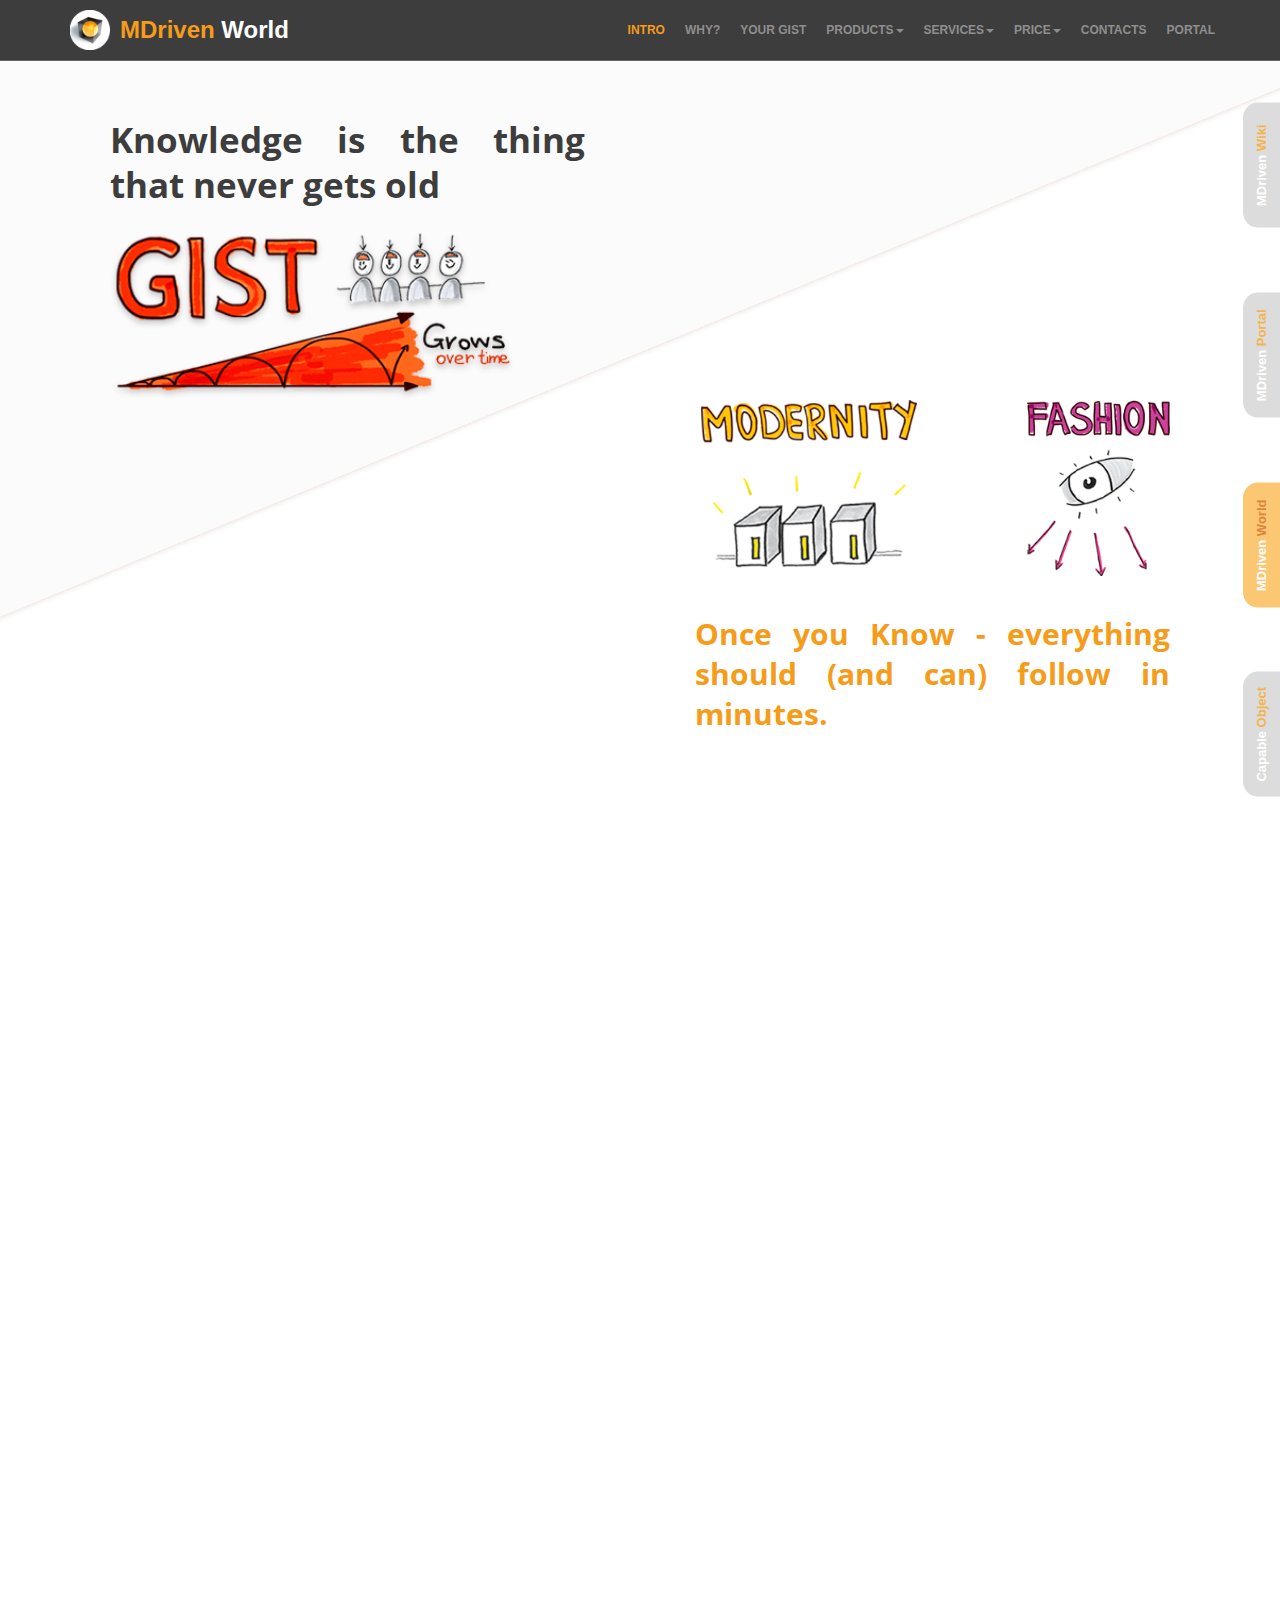
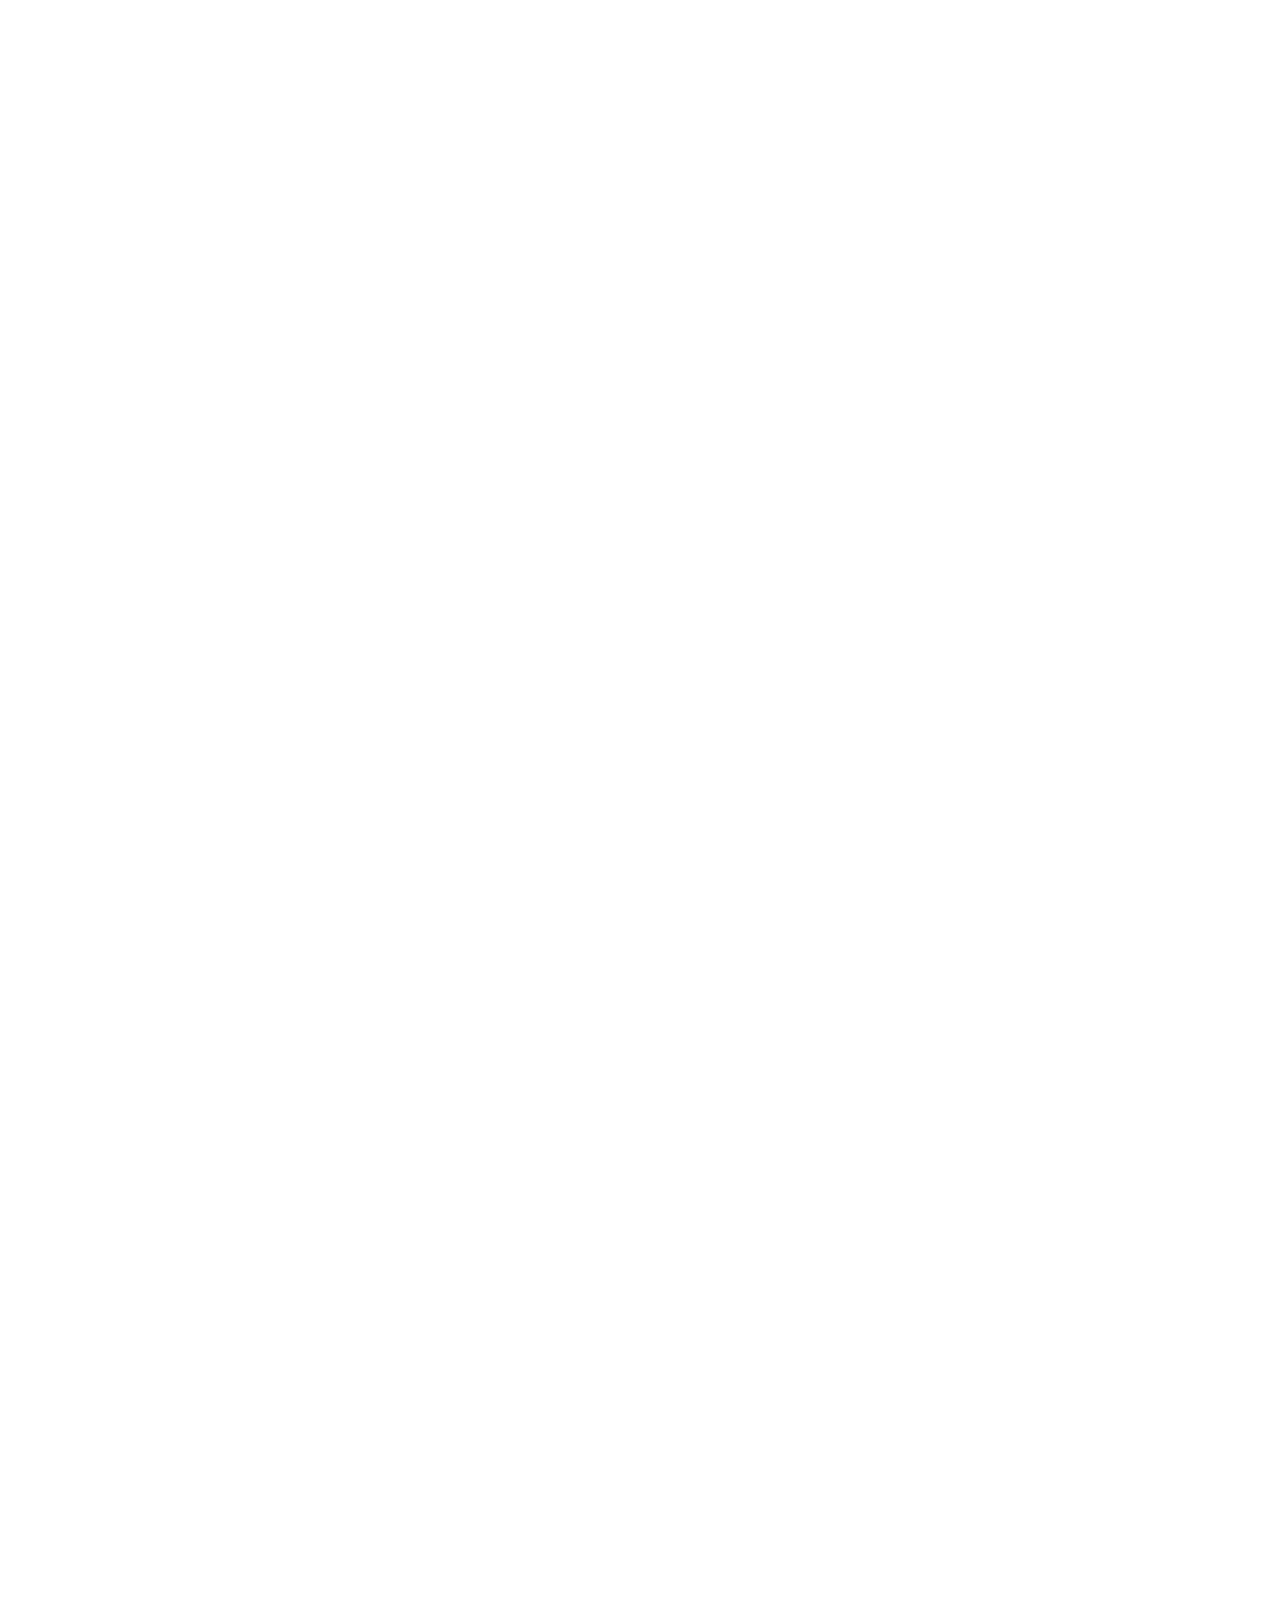
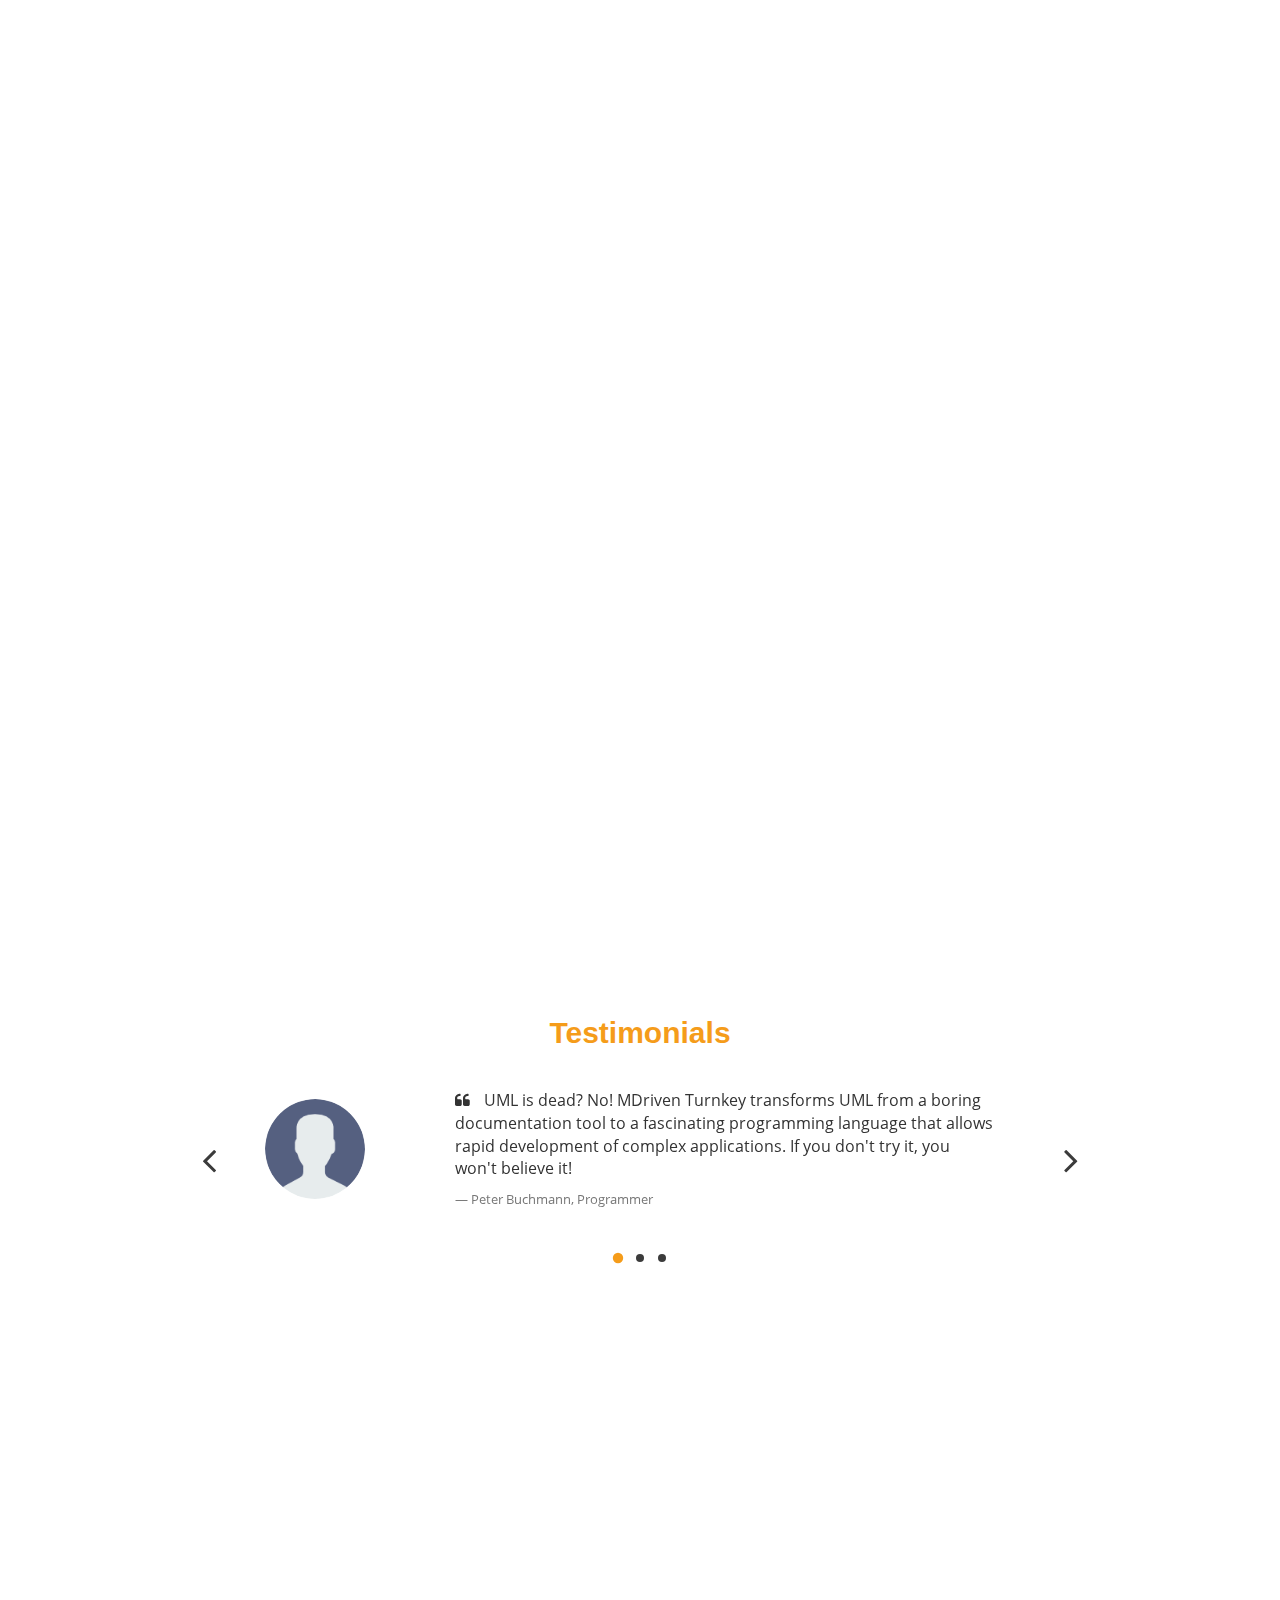
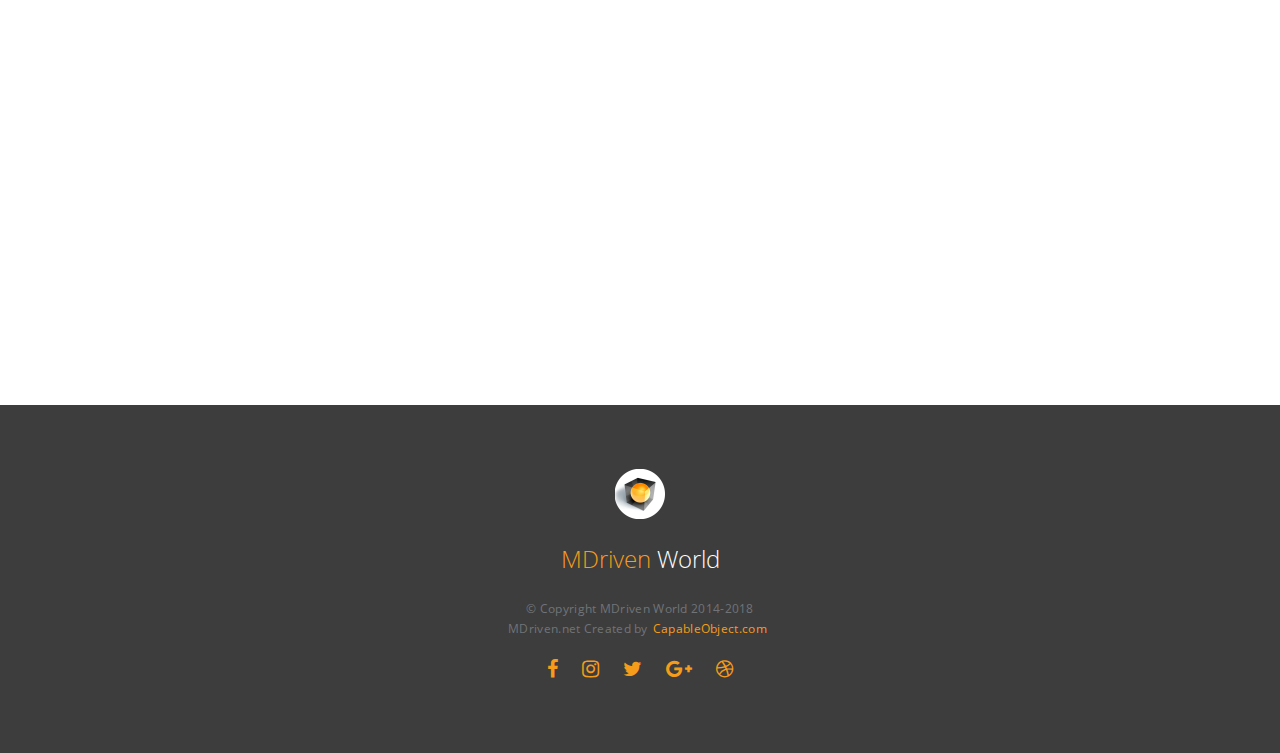
==== commit fe082b84: "BA version" ====
--- a/index.html
+++ b/index.html
@@ -42,18 +42,11 @@
     <div class="collapse navbar-collapse" id="bs-example-navbar-collapse-1">
       <ul class="nav navbar-nav navbar-right main-nav__list">
         <li class="active"><a href="#hero">intro <span class="sr-only">(current)</span></a></li>
-        <li class="dropdown">
-          <a href="#" class="dropdown-toggle" data-toggle="dropdown" role="button" aria-haspopup="true" aria-expanded="false">why?<span class="caret"></span></a>
-          <ul class="dropdown-menu dropdown-menu__choose">
-            <li><a href="#why">Gist</a></li>
-            <li><a href="#">Modernity</a></li>
-            <li><a href="#">Fashion</a></li>
-          </ul>
-        </li>
+        <li><a href="#why">why?</a></li>
         <li><a href="#yourgist">your gist</a></li>
         <li class="dropdown">
           <a href="#" class="dropdown-toggle" data-toggle="dropdown" role="button" aria-haspopup="true" aria-expanded="false">products<span class="caret"></span></a>
-          <ul class="dropdown-menu dropdown-menu__choose ">
+          <ul class="dropdown-menu">
             <li><a href="#products">MDriven Turnkey</a></li>
             <li><a href="#">MDriven Server</a></li>
             <li><a href="#">MDriven Designer</a></li>
@@ -61,19 +54,19 @@
         </li>
         <li class="dropdown">
           <a href="#" class="dropdown-toggle" data-toggle="dropdown" role="button" aria-haspopup="true" aria-expanded="false">services<span class="caret"></span></a>
-          <ul class="dropdown-menu dropdown-menu__choose">
+          <ul class="dropdown-menu">
             <li><a href="#services">MDriven e-book</a></li>
           </ul>
         </li>
         <li class="dropdown">
           <a href="#" class="dropdown-toggle" data-toggle="dropdown" role="button" aria-haspopup="true" aria-expanded="false">price<span class="caret"></span></a>
-          <ul class="dropdown-menu dropdown-menu__choose">
+          <ul class="dropdown-menu">
             <li><a href="#">MCoins</a></li>
             <li><a href="#">Partner program</a></li>
             <li><a href="#">Enterprise Licensing</a></li>
           </ul>
         </li>
-        <li><a href="#">portal</a></li>
+        <li><a href="#">contacts</a></li>
         <li><a href="https://portal.mdriven.net">portal</a></li>
       </ul>
     </div><!-- /.navbar-collapse -->
@@ -166,7 +159,7 @@
     <div class="row">
       <div class="col-sm-4 col-md-4 wow fadeInUp">
         <div class="yourgist__item">
-          <svg class="yourgist__img" width="150" height="150" alt="Web Application">
+          <svg  class="yourgist__img" role="img" width="150" height="150" alt="Web Application">
             <use xlink:href="img/icons/icons.svg#web_app"> </use>
           </svg>
           <ul class="yourgist__list yourgist__list--hidden">
@@ -180,7 +173,7 @@
       </div>
       <div class="col-sm-4 col-md-4 wow fadeInUp">
         <div class="yourgist__item">
-          <svg class="yourgist__img" width="150" height="150" alt="Mobile Native">
+          <svg class="yourgist__img" role="img" width="150" height="150" alt="Mobile Native">
             <use xlink:href="img/icons/icons.svg#mobile_native"> </use>
           </svg>
           <ul class="yourgist__list yourgist__list--hidden">
@@ -194,7 +187,7 @@
       </div>
       <div class="col-sm-4 col-md-4 wow fadeInUp">
         <div class="yourgist__item">
-          <svg class="yourgist__img" width="150" height="150" alt="Windows Native">
+          <svg class="yourgist__img" role="img" width="150" height="150" alt="Windows Native">
             <use xlink:href="img/icons/icons.svg#windows"> </use>
           </svg>
           <ul class="yourgist__list yourgist__list--hidden">
@@ -209,7 +202,7 @@
     <div class="row">
       <div class="col-sm-4 col-sm-offset-2 col-md-4 col-md-offset-2 wow fadeInUp">
         <div class="yourgist__item">
-          <svg class="yourgist__img" width="150" height="150" alt="Other Platforms">
+          <svg class="yourgist__img" role="img" width="150" height="150" alt="Other Platforms">
             <use xlink:href="img/icons/icons.svg#hololense"> </use>
           </svg>
           <ul class="yourgist__list yourgist__list--hidden">
@@ -222,7 +215,7 @@
       </div>
       <div class="col-sm-4 col-md-4 wow fadeInUp">
         <div class="yourgist__item">
-          <svg class="yourgist__img" width="150" height="150" alt="Persistence">
+          <svg class="yourgist__img" role="img" width="150" height="150" alt="Persistence">
             <use xlink:href="img/icons/icons.svg#sql"> </use>
           </svg>
           <ul class="yourgist__list yourgist__list--hidden">
@@ -242,13 +235,13 @@
 <div class="products wow fadeInUp" id="products">
   <div class="container products__wrapper">
     <h2>Our<br>products</h2>
-    <svg class="turnkey">
+    <svg role="img" class="turnkey">
       <use xlink:href="img/icons/products.svg#turnkey"></use>
     </svg>
-    <svg class="server">
+    <svg role="img" class="server">
       <use xlink:href="img/icons/products.svg#server"></use>
     </svg>
-    <svg class="designer">
+    <svg role="img" class="designer">
       <use xlink:href="img/icons/products.svg#designer"></use>
     </svg>
   </div>
@@ -488,28 +481,6 @@
 </nav>
 <!--Side Navigation Bar ends -->
 
-
-<br>
-<br>
-<br>
-<br>
-<br>
-<br>
-<br>
-<br>
-<br>
-<br>
-<br>
-<br>
-<br>
-<br>
-<br>
-<br>
-<br>
-<br>
-<br>
-<br>
-
 <!-- Footer start -->
 <footer class="footer">
   <div class="container">
@@ -534,8 +505,11 @@
 <script src="libs/jquery/dist/jquery.min.js"></script>
 <script src="libs/bootstrap-sass/javascripts/bootstrap.min.js"></script>
 <script src="libs/waypoints/lib/jquery.waypoints.min.js"></script>
+<script src="libs/page-scroll-to-id//jquery.malihu.PageScroll2id.js"></script>
 <script src="libs/owl.carousel/dist/owl.carousel.min.js"></script>
 <script src="libs/wow/dist/wow.min.js"></script>
+<script src="js/svg.min.js"></script>
+<script src="libs/svg4everybody.min.js"></script>
 <script src="js/scripts.min.js"></script>
 
 </body>
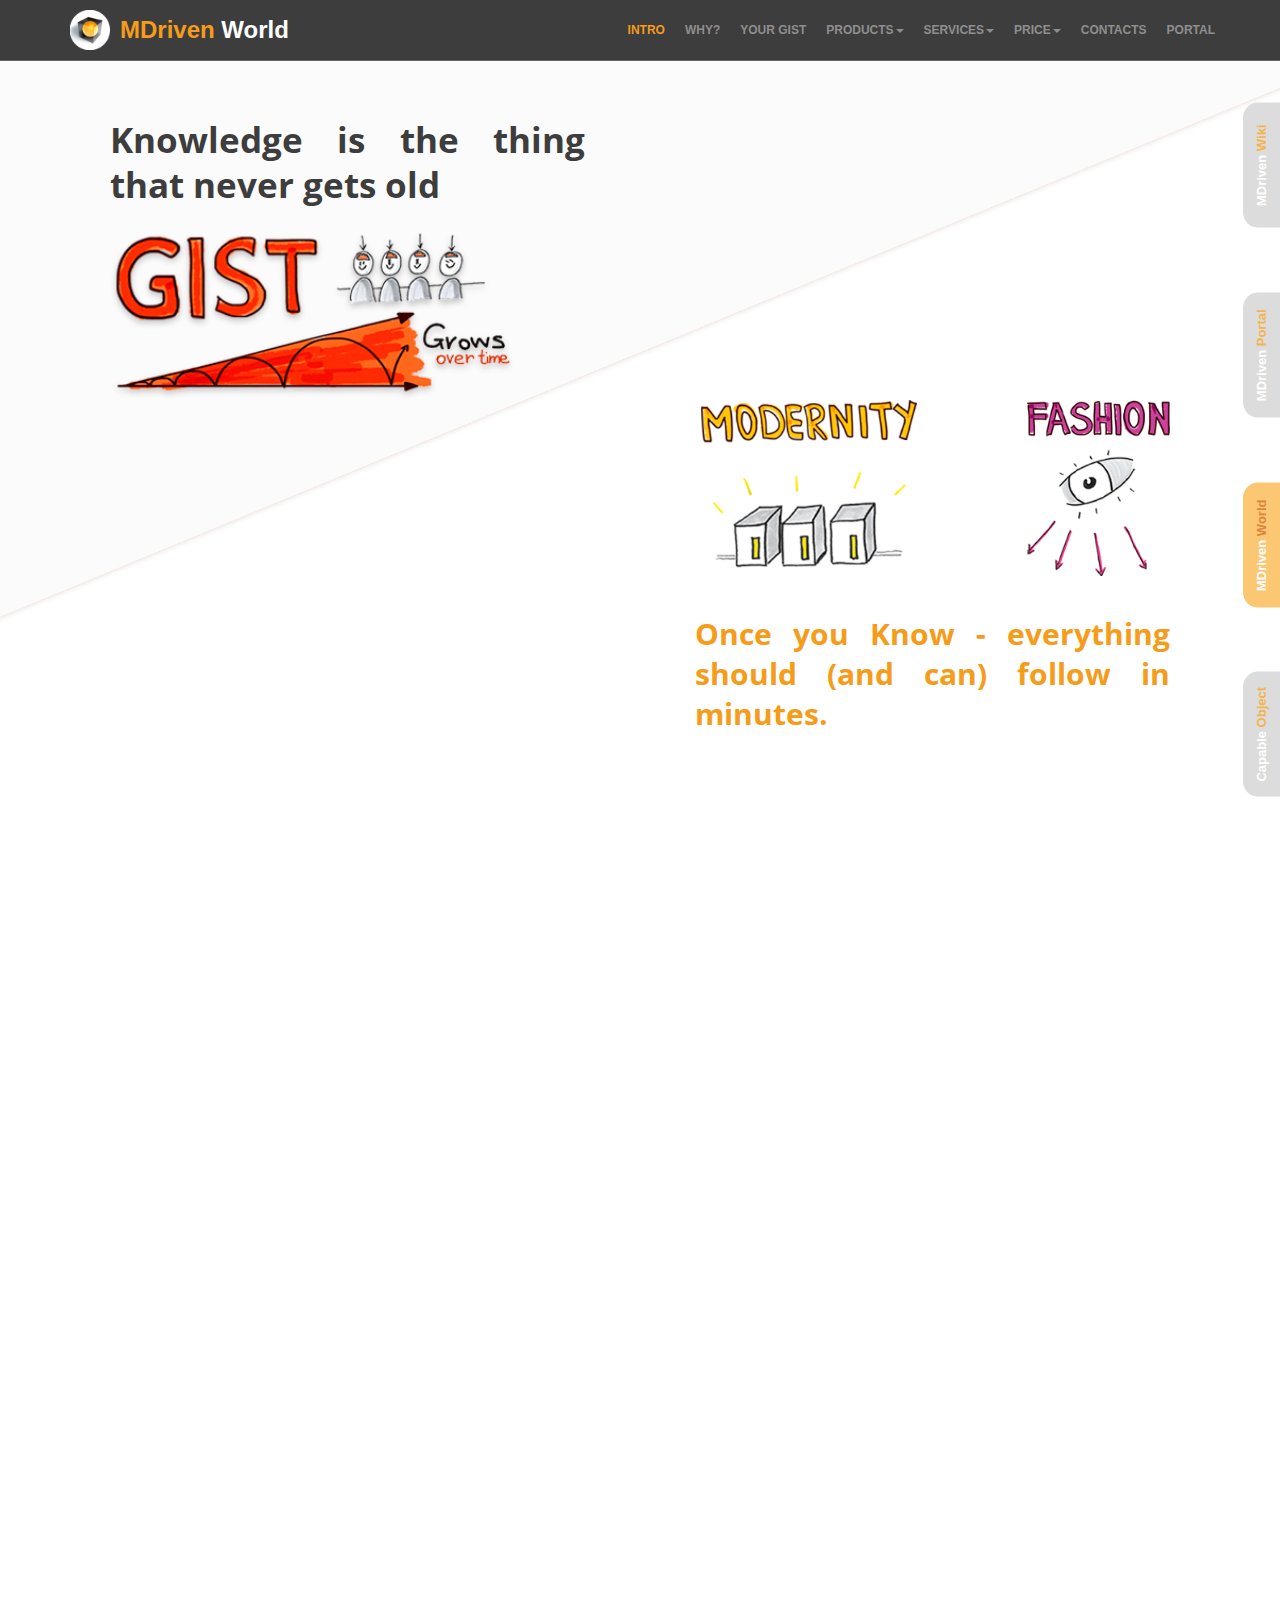
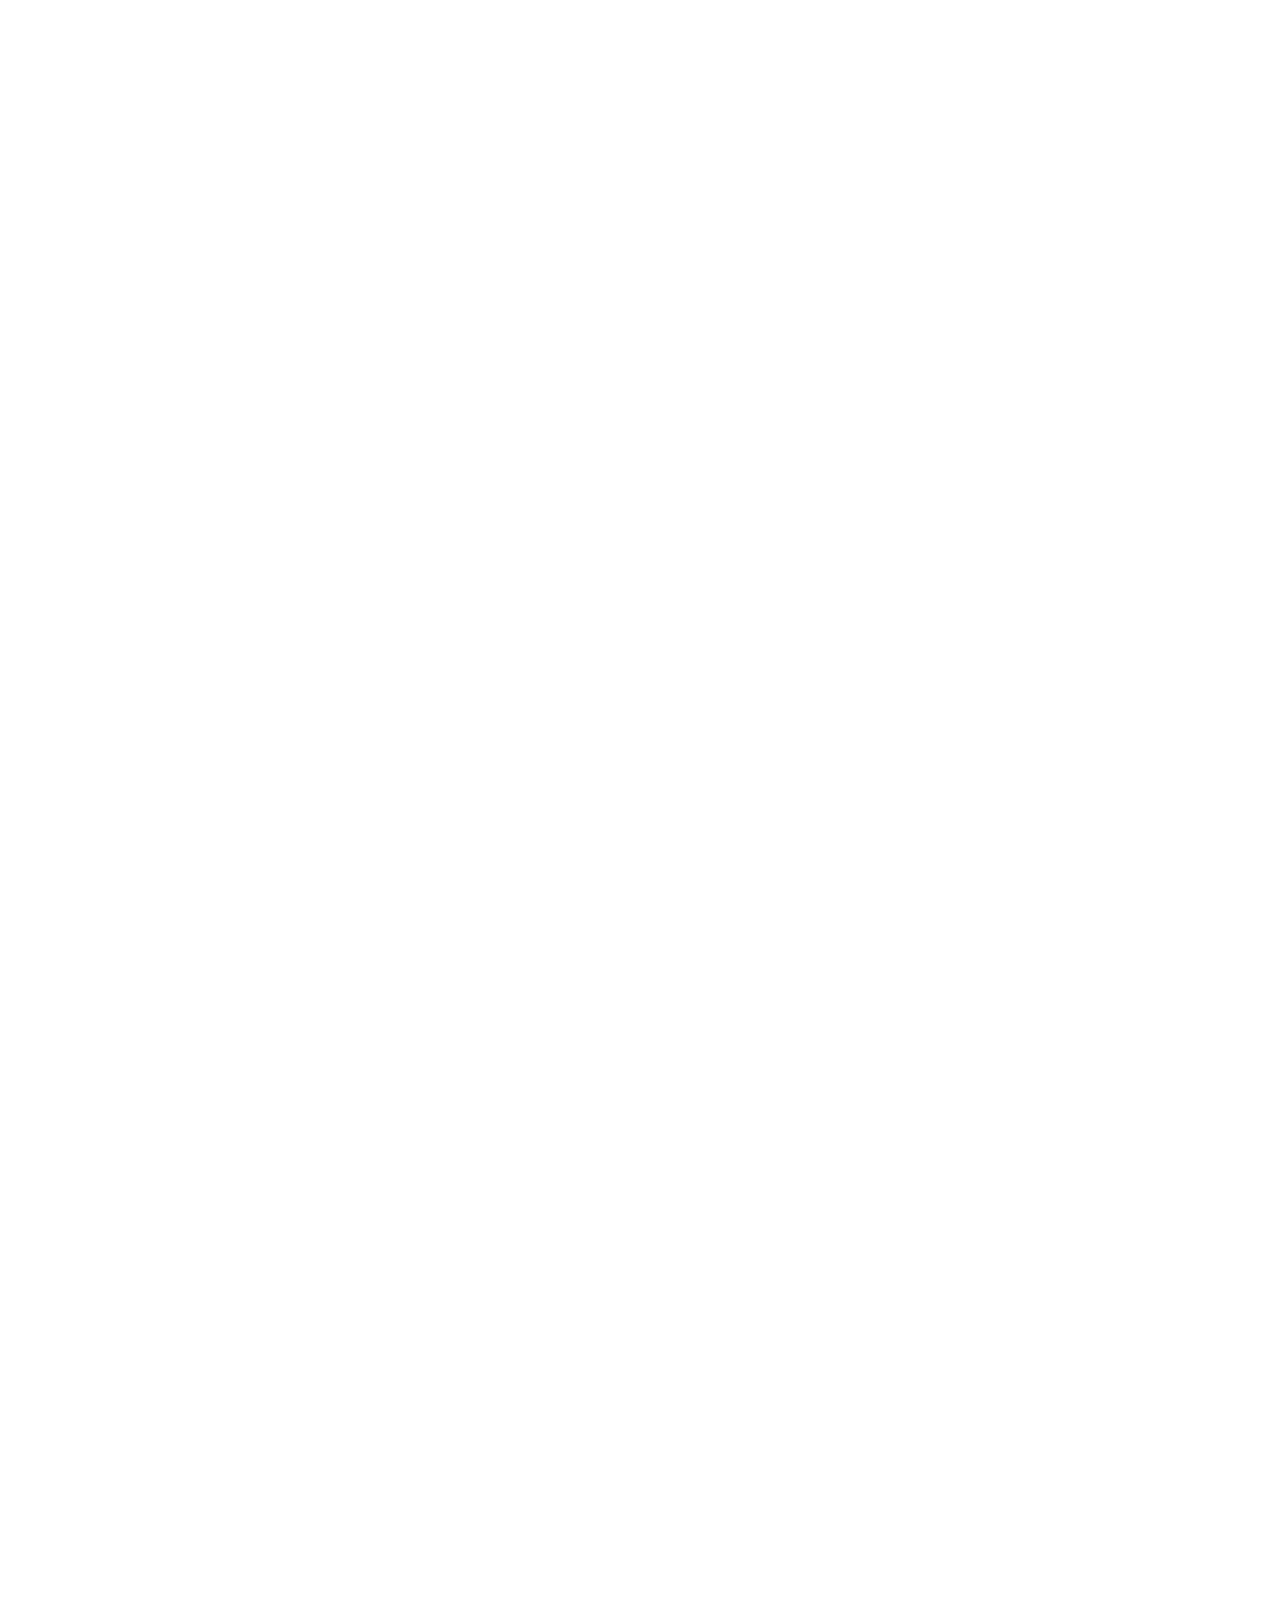
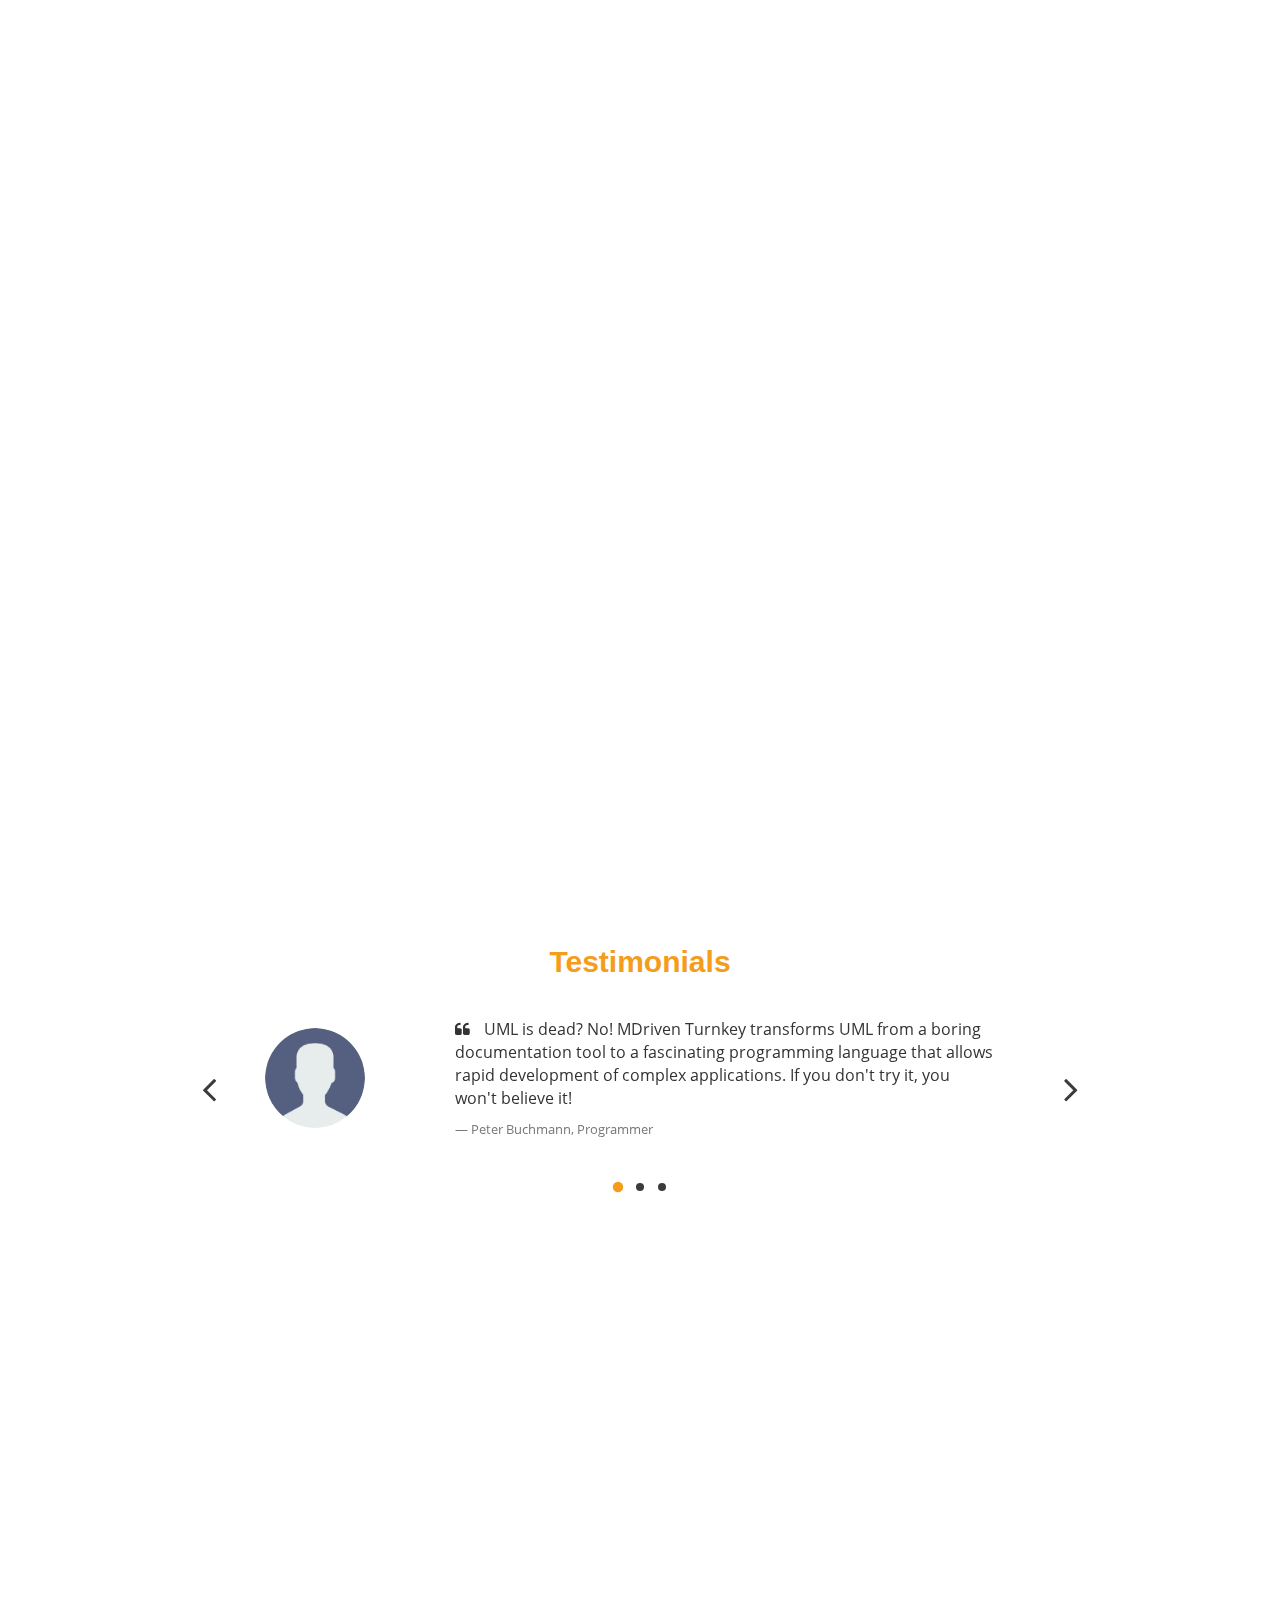
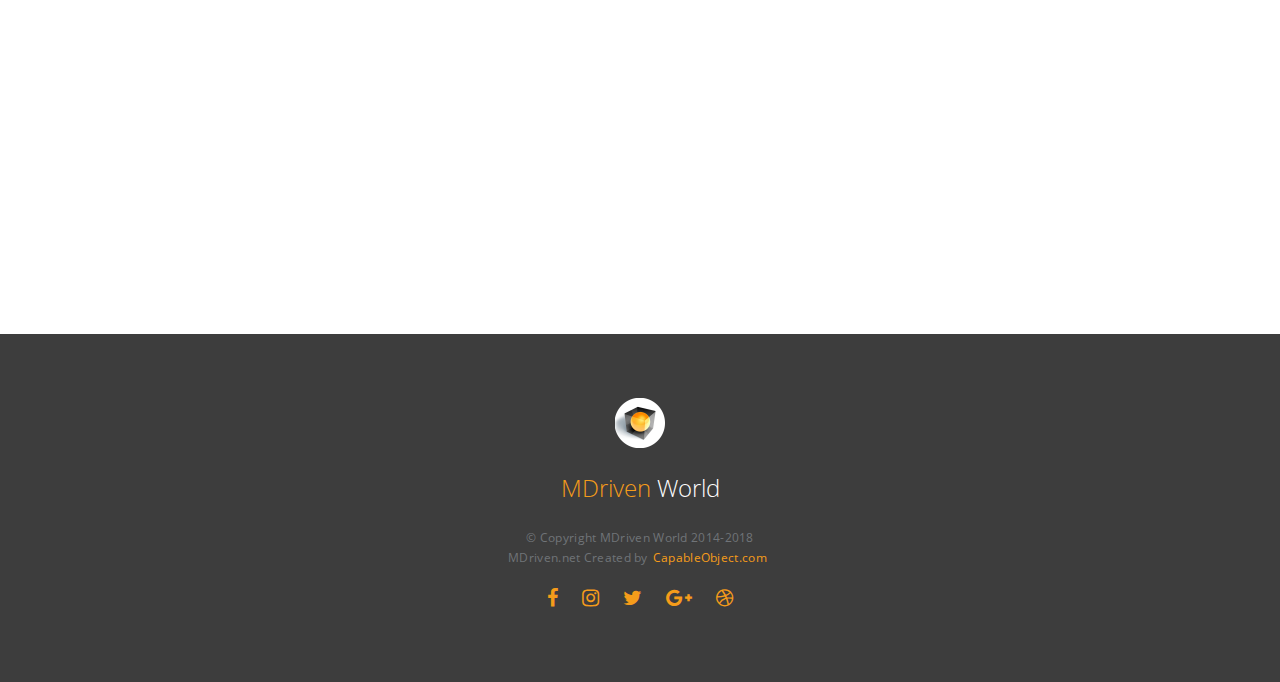
==== commit be11e465: "Education change" ====
--- a/index.html
+++ b/index.html
@@ -409,7 +409,7 @@
     </div>
     <div class="col-md-6 col-md-pull-6 col-sm-6 col-sm-pull-6">
       <p class="education__youtube">
-        Go check
+        Check out our
         <a href="https://www.youtube.com/user/hanskarlsen/featured?view_as=subscriber" target="_blank">Youtube channel</a>
       </p>
     </div>
@@ -459,10 +459,12 @@
     </div>
     <div class="col-md-6 col-sm-12 book__info">
       <div class="row">
-        <p class="book__desc">If you want a deeper look into MDriven -
+       <div class="book__wrapper">
+          <p class="book__desc">If you want a deeper look into MDriven -
           <br> check out the book</p>
-        <img class="book__img" src="img/icons/book.png" width="150" height="150" alt="Download e-Book">
-        <!-- <a href="#" type="button" class="btn-book--outline">Download E-book</a> -->
+          <!-- <img class="book__img" src="img/icons/book.png" width="150" height="150" alt="Download e-Book"> -->
+        <a href="#" type="button" class="btn-book--outline">Download E-book</a>
+       </div>
       </div>
     </div>
   </div>
--- a/css/style.min.css
+++ b/css/style.min.css
@@ -12,4 +12,4 @@
  *  Font Awesome 4.7.0 by @davegandy - http://fontawesome.io - @fontawesome
  *  License - http://fontawesome.io/license (Font: SIL OFL 1.1, CSS: MIT License)
  */
-@-webkit-keyframes fa-spin{0%{-webkit-transform:rotate(0deg);transform:rotate(0deg)}to{-webkit-transform:rotate(359deg);transform:rotate(359deg)}}@keyframes fa-spin{0%{-webkit-transform:rotate(0deg);transform:rotate(0deg)}to{-webkit-transform:rotate(359deg);transform:rotate(359deg)}}@font-face{font-family:'FontAwesome';src:url(../fonts/fontawesome-webfont.eot?v=4.7.0);src:url(../fonts/fontawesome-webfont.eot?#iefix&v=4.7.0) format("embedded-opentype"),url(../fonts/fontawesome-webfont.woff2?v=4.7.0) format("woff2"),url(../fonts/fontawesome-webfont.woff?v=4.7.0) format("woff"),url(../fonts/fontawesome-webfont.ttf?v=4.7.0) format("truetype"),url(../fonts/fontawesome-webfont.svg?v=4.7.0#fontawesomeregular) format("svg");font-weight:400;font-style:normal}.fa{display:inline-block;font:14px/1 FontAwesome;font-size:inherit;text-rendering:auto;-webkit-font-smoothing:antialiased;-moz-osx-font-smoothing:grayscale}.fa-lg{font-size:1.33333em;line-height:.75em;vertical-align:-15%}.fa-2x{font-size:2em}.fa-3x{font-size:3em}.fa-4x{font-size:4em}.fa-5x{font-size:5em}.fa-fw{width:1.28571em;text-align:center}.fa-ul{padding-left:0;margin-left:2.14286em;list-style-type:none}.fa-ul>li{position:relative}.fa-li{position:absolute;left:-2.14286em;width:2.14286em;top:.14286em;text-align:center}.fa-li.fa-lg{left:-1.85714em}.fa-border{padding:.2em .25em .15em;border:solid .08em #eee;border-radius:.1em}.fa-pull-left{float:left}.fa-pull-right,.pull-right{float:right}.fa.fa-pull-left{margin-right:.3em}.fa.fa-pull-right{margin-left:.3em}.pull-left{float:left}.fa.pull-left{margin-right:.3em}.fa.pull-right{margin-left:.3em}.fa-spin{-webkit-animation:fa-spin 2s infinite linear;animation:fa-spin 2s infinite linear}.fa-pulse{-webkit-animation:fa-spin 1s infinite steps(8);animation:fa-spin 1s infinite steps(8)}.fa-rotate-90{-ms-filter:"progid:DXImageTransform.Microsoft.BasicImage(rotation=1)";-webkit-transform:rotate(90deg);-ms-transform:rotate(90deg);transform:rotate(90deg)}.fa-rotate-180{-ms-filter:"progid:DXImageTransform.Microsoft.BasicImage(rotation=2)";-webkit-transform:rotate(180deg);-ms-transform:rotate(180deg);transform:rotate(180deg)}.fa-rotate-270{-ms-filter:"progid:DXImageTransform.Microsoft.BasicImage(rotation=3)";-webkit-transform:rotate(270deg);-ms-transform:rotate(270deg);transform:rotate(270deg)}.fa-flip-horizontal{-ms-filter:"progid:DXImageTransform.Microsoft.BasicImage(rotation=0, mirror=1)";-webkit-transform:scale(-1,1);-ms-transform:scale(-1,1);transform:scale(-1,1)}.fa-flip-vertical{-ms-filter:"progid:DXImageTransform.Microsoft.BasicImage(rotation=2, mirror=1)";-webkit-transform:scale(1,-1);-ms-transform:scale(1,-1);transform:scale(1,-1)}:root .fa-flip-horizontal,:root .fa-flip-vertical,:root .fa-rotate-180,:root .fa-rotate-270,:root .fa-rotate-90{-webkit-filter:none;filter:none}.fa-stack{position:relative;display:inline-block;width:2em;height:2em;line-height:2em;vertical-align:middle}.fa-stack-1x,.fa-stack-2x{position:absolute;left:0;width:100%;text-align:center}.fa-stack-1x{line-height:inherit}.fa-stack-2x{font-size:2em}.fa-inverse{color:#fff}.fa-glass:before{content:""}.fa-music:before{content:""}.fa-search:before{content:""}.fa-envelope-o:before{content:""}.fa-heart:before{content:""}.fa-star:before{content:""}.fa-star-o:before{content:""}.fa-user:before{content:""}.fa-film:before{content:""}.fa-th-large:before{content:""}.fa-th:before{content:""}.fa-th-list:before{content:""}.fa-check:before{content:""}.fa-close:before,.fa-remove:before,.fa-times:before{content:""}.fa-search-plus:before{content:""}.fa-search-minus:before{content:""}.fa-power-off:before{content:""}.fa-signal:before{content:""}.fa-cog:before,.fa-gear:before{content:""}.fa-trash-o:before{content:""}.fa-home:before{content:""}.fa-file-o:before{content:""}.fa-clock-o:before{content:""}.fa-road:before{content:""}.fa-download:before{content:""}.fa-arrow-circle-o-down:before{content:""}.fa-arrow-circle-o-up:before{content:""}.fa-inbox:before{content:""}.fa-play-circle-o:before{content:""}.fa-repeat:before,.fa-rotate-right:before{content:""}.fa-refresh:before{content:""}.fa-list-alt:before{content:""}.fa-lock:before{content:""}.fa-flag:before{content:""}.fa-headphones:before{content:""}.fa-volume-off:before{content:""}.fa-volume-down:before{content:""}.fa-volume-up:before{content:""}.fa-qrcode:before{content:""}.fa-barcode:before{content:""}.fa-tag:before{content:""}.fa-tags:before{content:""}.fa-book:before{content:""}.fa-bookmark:before{content:""}.fa-print:before{content:""}.fa-camera:before{content:""}.fa-font:before{content:""}.fa-bold:before{content:""}.fa-italic:before{content:""}.fa-text-height:before{content:""}.fa-text-width:before{content:""}.fa-align-left:before{content:""}.fa-align-center:before{content:""}.fa-align-right:before{content:""}.fa-align-justify:before{content:""}.fa-list:before{content:""}.fa-dedent:before,.fa-outdent:before{content:""}.fa-indent:before{content:""}.fa-video-camera:before{content:""}.fa-image:before,.fa-photo:before,.fa-picture-o:before{content:""}.fa-pencil:before{content:""}.fa-map-marker:before{content:""}.fa-adjust:before{content:""}.fa-tint:before{content:""}.fa-edit:before,.fa-pencil-square-o:before{content:""}.fa-share-square-o:before{content:""}.fa-check-square-o:before{content:""}.fa-arrows:before{content:""}.fa-step-backward:before{content:""}.fa-fast-backward:before{content:""}.fa-backward:before{content:""}.fa-play:before{content:""}.fa-pause:before{content:""}.fa-stop:before{content:""}.fa-forward:before{content:""}.fa-fast-forward:before{content:""}.fa-step-forward:before{content:""}.fa-eject:before{content:""}.fa-chevron-left:before{content:""}.fa-chevron-right:before{content:""}.fa-plus-circle:before{content:""}.fa-minus-circle:before{content:""}.fa-times-circle:before{content:""}.fa-check-circle:before{content:""}.fa-question-circle:before{content:""}.fa-info-circle:before{content:""}.fa-crosshairs:before{content:""}.fa-times-circle-o:before{content:""}.fa-check-circle-o:before{content:""}.fa-ban:before{content:""}.fa-arrow-left:before{content:""}.fa-arrow-right:before{content:""}.fa-arrow-up:before{content:""}.fa-arrow-down:before{content:""}.fa-mail-forward:before,.fa-share:before{content:""}.fa-expand:before{content:""}.fa-compress:before{content:""}.fa-plus:before{content:""}.fa-minus:before{content:""}.fa-asterisk:before{content:""}.fa-exclamation-circle:before{content:""}.fa-gift:before{content:""}.fa-leaf:before{content:""}.fa-fire:before{content:""}.fa-eye:before{content:""}.fa-eye-slash:before{content:""}.fa-exclamation-triangle:before,.fa-warning:before{content:""}.fa-plane:before{content:""}.fa-calendar:before{content:""}.fa-random:before{content:""}.fa-comment:before{content:""}.fa-magnet:before{content:""}.fa-chevron-up:before{content:""}.fa-chevron-down:before{content:""}.fa-retweet:before{content:""}.fa-shopping-cart:before{content:""}.fa-folder:before{content:""}.fa-folder-open:before{content:""}.fa-arrows-v:before{content:""}.fa-arrows-h:before{content:""}.fa-bar-chart-o:before,.fa-bar-chart:before{content:""}.fa-twitter-square:before{content:""}.fa-facebook-square:before{content:""}.fa-camera-retro:before{content:""}.fa-key:before{content:""}.fa-cogs:before,.fa-gears:before{content:""}.fa-comments:before{content:""}.fa-thumbs-o-up:before{content:""}.fa-thumbs-o-down:before{content:""}.fa-star-half:before{content:""}.fa-heart-o:before{content:""}.fa-sign-out:before{content:""}.fa-linkedin-square:before{content:""}.fa-thumb-tack:before{content:""}.fa-external-link:before{content:""}.fa-sign-in:before{content:""}.fa-trophy:before{content:""}.fa-github-square:before{content:""}.fa-upload:before{content:""}.fa-lemon-o:before{content:""}.fa-phone:before{content:""}.fa-square-o:before{content:""}.fa-bookmark-o:before{content:""}.fa-phone-square:before{content:""}.fa-twitter:before{content:""}.fa-facebook-f:before,.fa-facebook:before{content:""}.fa-github:before{content:""}.fa-unlock:before{content:""}.fa-credit-card:before{content:""}.fa-feed:before,.fa-rss:before{content:""}.fa-hdd-o:before{content:""}.fa-bullhorn:before{content:""}.fa-bell:before{content:""}.fa-certificate:before{content:""}.fa-hand-o-right:before{content:""}.fa-hand-o-left:before{content:""}.fa-hand-o-up:before{content:""}.fa-hand-o-down:before{content:""}.fa-arrow-circle-left:before{content:""}.fa-arrow-circle-right:before{content:""}.fa-arrow-circle-up:before{content:""}.fa-arrow-circle-down:before{content:""}.fa-globe:before{content:""}.fa-wrench:before{content:""}.fa-tasks:before{content:""}.fa-filter:before{content:""}.fa-briefcase:before{content:""}.fa-arrows-alt:before{content:""}.fa-group:before,.fa-users:before{content:""}.fa-chain:before,.fa-link:before{content:""}.fa-cloud:before{content:""}.fa-flask:before{content:""}.fa-cut:before,.fa-scissors:before{content:""}.fa-copy:before,.fa-files-o:before{content:""}.fa-paperclip:before{content:""}.fa-floppy-o:before,.fa-save:before{content:""}.fa-square:before{content:""}.fa-bars:before,.fa-navicon:before,.fa-reorder:before{content:""}.fa-list-ul:before{content:""}.fa-list-ol:before{content:""}.fa-strikethrough:before{content:""}.fa-underline:before{content:""}.fa-table:before{content:""}.fa-magic:before{content:""}.fa-truck:before{content:""}.fa-pinterest:before{content:""}.fa-pinterest-square:before{content:""}.fa-google-plus-square:before{content:""}.fa-google-plus:before{content:""}.fa-money:before{content:""}.fa-caret-down:before{content:""}.fa-caret-up:before{content:""}.fa-caret-left:before{content:""}.fa-caret-right:before{content:""}.fa-columns:before{content:""}.fa-sort:before,.fa-unsorted:before{content:""}.fa-sort-desc:before,.fa-sort-down:before{content:""}.fa-sort-asc:before,.fa-sort-up:before{content:""}.fa-envelope:before{content:""}.fa-linkedin:before{content:""}.fa-rotate-left:before,.fa-undo:before{content:""}.fa-gavel:before,.fa-legal:before{content:""}.fa-dashboard:before,.fa-tachometer:before{content:""}.fa-comment-o:before{content:""}.fa-comments-o:before{content:""}.fa-bolt:before,.fa-flash:before{content:""}.fa-sitemap:before{content:""}.fa-umbrella:before{content:""}.fa-clipboard:before,.fa-paste:before{content:""}.fa-lightbulb-o:before{content:""}.fa-exchange:before{content:""}.fa-cloud-download:before{content:""}.fa-cloud-upload:before{content:""}.fa-user-md:before{content:""}.fa-stethoscope:before{content:""}.fa-suitcase:before{content:""}.fa-bell-o:before{content:""}.fa-coffee:before{content:""}.fa-cutlery:before{content:""}.fa-file-text-o:before{content:""}.fa-building-o:before{content:""}.fa-hospital-o:before{content:""}.fa-ambulance:before{content:""}.fa-medkit:before{content:""}.fa-fighter-jet:before{content:""}.fa-beer:before{content:""}.fa-h-square:before{content:""}.fa-plus-square:before{content:""}.fa-angle-double-left:before{content:""}.fa-angle-double-right:before{content:""}.fa-angle-double-up:before{content:""}.fa-angle-double-down:before{content:""}.fa-angle-left:before{content:""}.fa-angle-right:before{content:""}.fa-angle-up:before{content:""}.fa-angle-down:before{content:""}.fa-desktop:before{content:""}.fa-laptop:before{content:""}.fa-tablet:before{content:""}.fa-mobile-phone:before,.fa-mobile:before{content:""}.fa-circle-o:before{content:""}.fa-quote-left:before{content:""}.fa-quote-right:before{content:""}.fa-spinner:before{content:""}.fa-circle:before{content:""}.fa-mail-reply:before,.fa-reply:before{content:""}.fa-github-alt:before{content:""}.fa-folder-o:before{content:""}.fa-folder-open-o:before{content:""}.fa-smile-o:before{content:""}.fa-frown-o:before{content:""}.fa-meh-o:before{content:""}.fa-gamepad:before{content:""}.fa-keyboard-o:before{content:""}.fa-flag-o:before{content:""}.fa-flag-checkered:before{content:""}.fa-terminal:before{content:""}.fa-code:before{content:""}.fa-mail-reply-all:before,.fa-reply-all:before{content:""}.fa-star-half-empty:before,.fa-star-half-full:before,.fa-star-half-o:before{content:""}.fa-location-arrow:before{content:""}.fa-crop:before{content:""}.fa-code-fork:before{content:""}.fa-chain-broken:before,.fa-unlink:before{content:""}.fa-question:before{content:""}.fa-info:before{content:""}.fa-exclamation:before{content:""}.fa-superscript:before{content:""}.fa-subscript:before{content:""}.fa-eraser:before{content:""}.fa-puzzle-piece:before{content:""}.fa-microphone:before{content:""}.fa-microphone-slash:before{content:""}.fa-shield:before{content:""}.fa-calendar-o:before{content:""}.fa-fire-extinguisher:before{content:""}.fa-rocket:before{content:""}.fa-maxcdn:before{content:""}.fa-chevron-circle-left:before{content:""}.fa-chevron-circle-right:before{content:""}.fa-chevron-circle-up:before{content:""}.fa-chevron-circle-down:before{content:""}.fa-html5:before{content:""}.fa-css3:before{content:""}.fa-anchor:before{content:""}.fa-unlock-alt:before{content:""}.fa-bullseye:before{content:""}.fa-ellipsis-h:before{content:""}.fa-ellipsis-v:before{content:""}.fa-rss-square:before{content:""}.fa-play-circle:before{content:""}.fa-ticket:before{content:""}.fa-minus-square:before{content:""}.fa-minus-square-o:before{content:""}.fa-level-up:before{content:""}.fa-level-down:before{content:""}.fa-check-square:before{content:""}.fa-pencil-square:before{content:""}.fa-external-link-square:before{content:""}.fa-share-square:before{content:""}.fa-compass:before{content:""}.fa-caret-square-o-down:before,.fa-toggle-down:before{content:""}.fa-caret-square-o-up:before,.fa-toggle-up:before{content:""}.fa-caret-square-o-right:before,.fa-toggle-right:before{content:""}.fa-eur:before,.fa-euro:before{content:""}.fa-gbp:before{content:""}.fa-dollar:before,.fa-usd:before{content:""}.fa-inr:before,.fa-rupee:before{content:""}.fa-cny:before,.fa-jpy:before,.fa-rmb:before,.fa-yen:before{content:""}.fa-rouble:before,.fa-rub:before,.fa-ruble:before{content:""}.fa-krw:before,.fa-won:before{content:""}.fa-bitcoin:before,.fa-btc:before{content:""}.fa-file:before{content:""}.fa-file-text:before{content:""}.fa-sort-alpha-asc:before{content:""}.fa-sort-alpha-desc:before{content:""}.fa-sort-amount-asc:before{content:""}.fa-sort-amount-desc:before{content:""}.fa-sort-numeric-asc:before{content:""}.fa-sort-numeric-desc:before{content:""}.fa-thumbs-up:before{content:""}.fa-thumbs-down:before{content:""}.fa-youtube-square:before{content:""}.fa-youtube:before{content:""}.fa-xing:before{content:""}.fa-xing-square:before{content:""}.fa-youtube-play:before{content:""}.fa-dropbox:before{content:""}.fa-stack-overflow:before{content:""}.fa-instagram:before{content:""}.fa-flickr:before{content:""}.fa-adn:before{content:""}.fa-bitbucket:before{content:""}.fa-bitbucket-square:before{content:""}.fa-tumblr:before{content:""}.fa-tumblr-square:before{content:""}.fa-long-arrow-down:before{content:""}.fa-long-arrow-up:before{content:""}.fa-long-arrow-left:before{content:""}.fa-long-arrow-right:before{content:""}.fa-apple:before{content:""}.fa-windows:before{content:""}.fa-android:before{content:""}.fa-linux:before{content:""}.fa-dribbble:before{content:""}.fa-skype:before{content:""}.fa-foursquare:before{content:""}.fa-trello:before{content:""}.fa-female:before{content:""}.fa-male:before{content:""}.fa-gittip:before,.fa-gratipay:before{content:""}.fa-sun-o:before{content:""}.fa-moon-o:before{content:""}.fa-archive:before{content:""}.fa-bug:before{content:""}.fa-vk:before{content:""}.fa-weibo:before{content:""}.fa-renren:before{content:""}.fa-pagelines:before{content:""}.fa-stack-exchange:before{content:""}.fa-arrow-circle-o-right:before{content:""}.fa-arrow-circle-o-left:before{content:""}.fa-caret-square-o-left:before,.fa-toggle-left:before{content:""}.fa-dot-circle-o:before{content:""}.fa-wheelchair:before{content:""}.fa-vimeo-square:before{content:""}.fa-try:before,.fa-turkish-lira:before{content:""}.fa-plus-square-o:before{content:""}.fa-space-shuttle:before{content:""}.fa-slack:before{content:""}.fa-envelope-square:before{content:""}.fa-wordpress:before{content:""}.fa-openid:before{content:""}.fa-bank:before,.fa-institution:before,.fa-university:before{content:""}.fa-graduation-cap:before,.fa-mortar-board:before{content:""}.fa-yahoo:before{content:""}.fa-google:before{content:""}.fa-reddit:before{content:""}.fa-reddit-square:before{content:""}.fa-stumbleupon-circle:before{content:""}.fa-stumbleupon:before{content:""}.fa-delicious:before{content:""}.fa-digg:before{content:""}.fa-pied-piper-pp:before{content:""}.fa-pied-piper-alt:before{content:""}.fa-drupal:before{content:""}.fa-joomla:before{content:""}.fa-language:before{content:""}.fa-fax:before{content:""}.fa-building:before{content:""}.fa-child:before{content:""}.fa-paw:before{content:""}.fa-spoon:before{content:""}.fa-cube:before{content:""}.fa-cubes:before{content:""}.fa-behance:before{content:""}.fa-behance-square:before{content:""}.fa-steam:before{content:""}.fa-steam-square:before{content:""}.fa-recycle:before{content:""}.fa-automobile:before,.fa-car:before{content:""}.fa-cab:before,.fa-taxi:before{content:""}.fa-tree:before{content:""}.fa-spotify:before{content:""}.fa-deviantart:before{content:""}.fa-soundcloud:before{content:""}.fa-database:before{content:""}.fa-file-pdf-o:before{content:""}.fa-file-word-o:before{content:""}.fa-file-excel-o:before{content:""}.fa-file-powerpoint-o:before{content:""}.fa-file-image-o:before,.fa-file-photo-o:before,.fa-file-picture-o:before{content:""}.fa-file-archive-o:before,.fa-file-zip-o:before{content:""}.fa-file-audio-o:before,.fa-file-sound-o:before{content:""}.fa-file-movie-o:before,.fa-file-video-o:before{content:""}.fa-file-code-o:before{content:""}.fa-vine:before{content:""}.fa-codepen:before{content:""}.fa-jsfiddle:before{content:""}.fa-life-bouy:before,.fa-life-buoy:before,.fa-life-ring:before,.fa-life-saver:before,.fa-support:before{content:""}.fa-circle-o-notch:before{content:""}.fa-ra:before,.fa-rebel:before,.fa-resistance:before{content:""}.fa-empire:before,.fa-ge:before{content:""}.fa-git-square:before{content:""}.fa-git:before{content:""}.fa-hacker-news:before,.fa-y-combinator-square:before,.fa-yc-square:before{content:""}.fa-tencent-weibo:before{content:""}.fa-qq:before{content:""}.fa-wechat:before,.fa-weixin:before{content:""}.fa-paper-plane:before,.fa-send:before{content:""}.fa-paper-plane-o:before,.fa-send-o:before{content:""}.fa-history:before{content:""}.fa-circle-thin:before{content:""}.fa-header:before{content:""}.fa-paragraph:before{content:""}.fa-sliders:before{content:""}.fa-share-alt:before{content:""}.fa-share-alt-square:before{content:""}.fa-bomb:before{content:""}.fa-futbol-o:before,.fa-soccer-ball-o:before{content:""}.fa-tty:before{content:""}.fa-binoculars:before{content:""}.fa-plug:before{content:""}.fa-slideshare:before{content:""}.fa-twitch:before{content:""}.fa-yelp:before{content:""}.fa-newspaper-o:before{content:""}.fa-wifi:before{content:""}.fa-calculator:before{content:""}.fa-paypal:before{content:""}.fa-google-wallet:before{content:""}.fa-cc-visa:before{content:""}.fa-cc-mastercard:before{content:""}.fa-cc-discover:before{content:""}.fa-cc-amex:before{content:""}.fa-cc-paypal:before{content:""}.fa-cc-stripe:before{content:""}.fa-bell-slash:before{content:""}.fa-bell-slash-o:before{content:""}.fa-trash:before{content:""}.fa-copyright:before{content:""}.fa-at:before{content:""}.fa-eyedropper:before{content:""}.fa-paint-brush:before{content:""}.fa-birthday-cake:before{content:""}.fa-area-chart:before{content:""}.fa-pie-chart:before{content:""}.fa-line-chart:before{content:""}.fa-lastfm:before{content:""}.fa-lastfm-square:before{content:""}.fa-toggle-off:before{content:""}.fa-toggle-on:before{content:""}.fa-bicycle:before{content:""}.fa-bus:before{content:""}.fa-ioxhost:before{content:""}.fa-angellist:before{content:""}.fa-cc:before{content:""}.fa-ils:before,.fa-shekel:before,.fa-sheqel:before{content:""}.fa-meanpath:before{content:""}.fa-buysellads:before{content:""}.fa-connectdevelop:before{content:""}.fa-dashcube:before{content:""}.fa-forumbee:before{content:""}.fa-leanpub:before{content:""}.fa-sellsy:before{content:""}.fa-shirtsinbulk:before{content:""}.fa-simplybuilt:before{content:""}.fa-skyatlas:before{content:""}.fa-cart-plus:before{content:""}.fa-cart-arrow-down:before{content:""}.fa-diamond:before{content:""}.fa-ship:before{content:""}.fa-user-secret:before{content:""}.fa-motorcycle:before{content:""}.fa-street-view:before{content:""}.fa-heartbeat:before{content:""}.fa-venus:before{content:""}.fa-mars:before{content:""}.fa-mercury:before{content:""}.fa-intersex:before,.fa-transgender:before{content:""}.fa-transgender-alt:before{content:""}.fa-venus-double:before{content:""}.fa-mars-double:before{content:""}.fa-venus-mars:before{content:""}.fa-mars-stroke:before{content:""}.fa-mars-stroke-v:before{content:""}.fa-mars-stroke-h:before{content:""}.fa-neuter:before{content:""}.fa-genderless:before{content:""}.fa-facebook-official:before{content:""}.fa-pinterest-p:before{content:""}.fa-whatsapp:before{content:""}.fa-server:before{content:""}.fa-user-plus:before{content:""}.fa-user-times:before{content:""}.fa-bed:before,.fa-hotel:before{content:""}.fa-viacoin:before{content:""}.fa-train:before{content:""}.fa-subway:before{content:""}.fa-medium:before{content:""}.fa-y-combinator:before,.fa-yc:before{content:""}.fa-optin-monster:before{content:""}.fa-opencart:before{content:""}.fa-expeditedssl:before{content:""}.fa-battery-4:before,.fa-battery-full:before,.fa-battery:before{content:""}.fa-battery-3:before,.fa-battery-three-quarters:before{content:""}.fa-battery-2:before,.fa-battery-half:before{content:""}.fa-battery-1:before,.fa-battery-quarter:before{content:""}.fa-battery-0:before,.fa-battery-empty:before{content:""}.fa-mouse-pointer:before{content:""}.fa-i-cursor:before{content:""}.fa-object-group:before{content:""}.fa-object-ungroup:before{content:""}.fa-sticky-note:before{content:""}.fa-sticky-note-o:before{content:""}.fa-cc-jcb:before{content:""}.fa-cc-diners-club:before{content:""}.fa-clone:before{content:""}.fa-balance-scale:before{content:""}.fa-hourglass-o:before{content:""}.fa-hourglass-1:before,.fa-hourglass-start:before{content:""}.fa-hourglass-2:before,.fa-hourglass-half:before{content:""}.fa-hourglass-3:before,.fa-hourglass-end:before{content:""}.fa-hourglass:before{content:""}.fa-hand-grab-o:before,.fa-hand-rock-o:before{content:""}.fa-hand-paper-o:before,.fa-hand-stop-o:before{content:""}.fa-hand-scissors-o:before{content:""}.fa-hand-lizard-o:before{content:""}.fa-hand-spock-o:before{content:""}.fa-hand-pointer-o:before{content:""}.fa-hand-peace-o:before{content:""}.fa-trademark:before{content:""}.fa-registered:before{content:""}.fa-creative-commons:before{content:""}.fa-gg:before{content:""}.fa-gg-circle:before{content:""}.fa-tripadvisor:before{content:""}.fa-odnoklassniki:before{content:""}.fa-odnoklassniki-square:before{content:""}.fa-get-pocket:before{content:""}.fa-wikipedia-w:before{content:""}.fa-safari:before{content:""}.fa-chrome:before{content:""}.fa-firefox:before{content:""}.fa-opera:before{content:""}.fa-internet-explorer:before{content:""}.fa-television:before,.fa-tv:before{content:""}.fa-contao:before{content:""}.fa-500px:before{content:""}.fa-amazon:before{content:""}.fa-calendar-plus-o:before{content:""}.fa-calendar-minus-o:before{content:""}.fa-calendar-times-o:before{content:""}.fa-calendar-check-o:before{content:""}.fa-industry:before{content:""}.fa-map-pin:before{content:""}.fa-map-signs:before{content:""}.fa-map-o:before{content:""}.fa-map:before{content:""}.fa-commenting:before{content:""}.fa-commenting-o:before{content:""}.fa-houzz:before{content:""}.fa-vimeo:before{content:""}.fa-black-tie:before{content:""}.fa-fonticons:before{content:""}.fa-reddit-alien:before{content:""}.fa-edge:before{content:""}.fa-credit-card-alt:before{content:""}.fa-codiepie:before{content:""}.fa-modx:before{content:""}.fa-fort-awesome:before{content:""}.fa-usb:before{content:""}.fa-product-hunt:before{content:""}.fa-mixcloud:before{content:""}.fa-scribd:before{content:""}.fa-pause-circle:before{content:""}.fa-pause-circle-o:before{content:""}.fa-stop-circle:before{content:""}.fa-stop-circle-o:before{content:""}.fa-shopping-bag:before{content:""}.fa-shopping-basket:before{content:""}.fa-hashtag:before{content:""}.fa-bluetooth:before{content:""}.fa-bluetooth-b:before{content:""}.fa-percent:before{content:""}.fa-gitlab:before{content:""}.fa-wpbeginner:before{content:""}.fa-wpforms:before{content:""}.fa-envira:before{content:""}.fa-universal-access:before{content:""}.fa-wheelchair-alt:before{content:""}.fa-question-circle-o:before{content:""}.fa-blind:before{content:""}.fa-audio-description:before{content:""}.fa-volume-control-phone:before{content:""}.fa-braille:before{content:""}.fa-assistive-listening-systems:before{content:""}.fa-american-sign-language-interpreting:before,.fa-asl-interpreting:before{content:""}.fa-deaf:before,.fa-deafness:before,.fa-hard-of-hearing:before{content:""}.fa-glide:before{content:""}.fa-glide-g:before{content:""}.fa-sign-language:before,.fa-signing:before{content:""}.fa-low-vision:before{content:""}.fa-viadeo:before{content:""}.fa-viadeo-square:before{content:""}.fa-snapchat:before{content:""}.fa-snapchat-ghost:before{content:""}.fa-snapchat-square:before{content:""}.fa-pied-piper:before{content:""}.fa-first-order:before{content:""}.fa-yoast:before{content:""}.fa-themeisle:before{content:""}.fa-google-plus-circle:before,.fa-google-plus-official:before{content:""}.fa-fa:before,.fa-font-awesome:before{content:""}.fa-handshake-o:before{content:""}.fa-envelope-open:before{content:""}.fa-envelope-open-o:before{content:""}.fa-linode:before{content:""}.fa-address-book:before{content:""}.fa-address-book-o:before{content:""}.fa-address-card:before,.fa-vcard:before{content:""}.fa-address-card-o:before,.fa-vcard-o:before{content:""}.fa-user-circle:before{content:""}.fa-user-circle-o:before{content:""}.fa-user-o:before{content:""}.fa-id-badge:before{content:""}.fa-drivers-license:before,.fa-id-card:before{content:""}.fa-drivers-license-o:before,.fa-id-card-o:before{content:""}.fa-quora:before{content:""}.fa-free-code-camp:before{content:""}.fa-telegram:before{content:""}.fa-thermometer-4:before,.fa-thermometer-full:before,.fa-thermometer:before{content:""}.fa-thermometer-3:before,.fa-thermometer-three-quarters:before{content:""}.fa-thermometer-2:before,.fa-thermometer-half:before{content:""}.fa-thermometer-1:before,.fa-thermometer-quarter:before{content:""}.fa-thermometer-0:before,.fa-thermometer-empty:before{content:""}.fa-shower:before{content:""}.fa-bath:before,.fa-bathtub:before,.fa-s15:before{content:""}.fa-podcast:before{content:""}.fa-window-maximize:before{content:""}.fa-window-minimize:before{content:""}.fa-window-restore:before{content:""}.fa-times-rectangle:before,.fa-window-close:before{content:""}.fa-times-rectangle-o:before,.fa-window-close-o:before{content:""}.fa-bandcamp:before{content:""}.fa-grav:before{content:""}.fa-etsy:before{content:""}.fa-imdb:before{content:""}.fa-ravelry:before{content:""}.fa-eercast:before{content:""}.fa-microchip:before{content:""}.fa-snowflake-o:before{content:""}.fa-superpowers:before{content:""}.fa-wpexplorer:before{content:""}.fa-meetup:before{content:""}.sr-only{position:absolute;width:1px;height:1px;padding:0;margin:-1px;overflow:hidden;clip:rect(0,0,0,0);border:0}.sr-only-focusable:active,.sr-only-focusable:focus{position:static;width:auto;height:auto;margin:0;overflow:visible;clip:auto}.navbar-default{padding:5px 0;background-color:#3d3d3d;-webkit-transition:all 400ms cubic-bezier(.47,0,.745,.715);-o-transition:all 400ms cubic-bezier(.47,0,.745,.715);transition:all 400ms cubic-bezier(.47,0,.745,.715);border-bottom:1px solid rgba(255,255,255,.2)}.navbar-default .navbar-nav li a{font-size:12px;font-family:"Open Sans",sans-serif;font-style:normal;font-weight:600;text-transform:uppercase;color:#8f8e8e;-webkit-transition:color 300ms ease-in-out;-o-transition:color 300ms ease-in-out;transition:color 300ms ease-in-out}.navbar-default .navbar-nav li a:focus,.navbar-default .navbar-nav li a:hover{color:#f59c1a}.navbar-default .navbar-nav .active a{color:#f59c1a;background:0 0}.navbar-default .navbar-nav .active a:focus,.navbar-default .navbar-nav .active a:hover{color:#f59c1a;background:0 0}.navbar .container .navbar-brand{position:relative;margin-left:10px;padding:15px 0 15px 50px;font-size:20px;font-family:"Open Sans",sans-serif;font-style:normal;font-weight:600;color:#fff;vertical-align:middle}.navbar .container .navbar-brand span{color:#f59c1a}.navbar .container .navbar-brand::before{content:'';position:absolute;top:50%;left:0;-webkit-transform:translateY(-50%);-ms-transform:translateY(-50%);transform:translateY(-50%);width:40px;height:40px;background-image:url(../img/logo-small.png);background-size:cover}.navbar-default .navbar-toggle{margin-right:5px;border:0}.navbar-default .navbar-toggle:focus,.navbar-default .navbar-toggle:hover{background:0 0}.navbar-default .navbar-toggle .icon-bar{margin-top:5px;width:30px;background-color:#fff}.navbar-default .navbar-toggle .icon-bar:nth-of-type(2){margin-top:0}.invert .navbar-default .navbar-nav>.open>a:hover,.navbar-default .navbar-nav>.open>a,.navbar-default .navbar-nav>.open>a:hover{background:0 0;color:#f59c1a}.invert .navbar-default .navbar-nav>.open>a:focus,.navbar-default .navbar-nav>.open>a:focus{background:0 0;color:#f59c1a}.invert{padding:0;border-bottom:1px solid rgba(143,142,142,.3)}.invert .container .navbar-brand,.invert .navbar-nav li a{color:#010101}.invert .navbar-toggle .icon-bar{background-color:#010101}.invert,.invert .dropdown-menu{background-color:#fff}.dropdown-menu{background-color:#3d3d3d}.navbar-default .navbar-nav .active .dropdown-menu a{color:#3b3b3b}.navbar-default .navbar-nav .active .dropdown-menu a:focus,.navbar-default .navbar-nav .active .dropdown-menu a:hover,.yourgist__item:focus p,.yourgist__item:hover p{color:#f59c1a}.dropdown-menu>li>a:hover{background:0 0}.dropdown-menu>li>a:focus{background:0 0}.hero{padding:6% 0;background-image:url(../img/backgrounds/hero_bg.png);background-size:cover;background-repeat:no-repeat;-webkit-animation-name:fadeInDown;animation-name:fadeInDown;-webkit-animation-duration:1.5s;animation-duration:1.5s}.hero__title,.hero__title--second{text-align:center;font-size:25px;font-weight:700}.hero__title{margin-bottom:5%;line-height:40px;color:#3d3d3d}.hero__title--second{padding-top:8%;line-height:35px;color:#f59c1a}.hero__item{display:-webkit-box;display:-ms-flexbox;display:flex;-webkit-box-orient:horizontal;-webkit-box-direction:normal;-ms-flex-direction:row;flex-direction:row;-ms-flex-wrap:wrap;flex-wrap:wrap;-webkit-box-pack:center;-ms-flex-pack:center;justify-content:center;padding:0 20px}.hero__item--second{padding-top:30px;-webkit-box-pack:justify;-ms-flex-pack:justify;justify-content:space-between}.hero__gist{-ms-flex-line-pack:center;align-content:center}.hero__gist img{width:280px;height:129px;-webkit-animation-name:pulse_gist;animation-name:pulse_gist;-webkit-animation-duration:2s;animation-duration:2s;-webkit-animation-iteration-count:infinite;animation-iteration-count:infinite}.hero__gist img:hover,.hero__modern img{-webkit-animation-name:pulse;animation-name:pulse;-webkit-animation-duration:2s;animation-duration:2s}.hero__modern img{width:140px;height:109px;-webkit-animation-name:pulse_gist;animation-name:pulse_gist;-webkit-animation-iteration-count:infinite;animation-iteration-count:infinite}.hero__fashion img:focus,.hero__fashion img:hover,.hero__modern img:focus,.hero__modern img:hover{-webkit-animation-name:pulse;animation-name:pulse;-webkit-animation-duration:2s;animation-duration:2s}.hero__fashion img{width:89px;height:109px;-webkit-animation-name:pulse_gist;animation-name:pulse_gist;-webkit-animation-duration:2s;animation-duration:2s;-webkit-animation-iteration-count:infinite;animation-iteration-count:infinite}.row__why{margin:6% 0}.why__header{text-align:left;font-size:25px;font-weight:700;text-transform:uppercase;color:#f59c1a}.why__header--right{margin-left:0;text-align:left}.why p{text-align:justify;font-size:14px;font-weight:400;color:#3d3d3d}.row__why video{display:none}.yourgist{background-color:#f5f5f5;padding-top:4%;padding-bottom:4%;-webkit-animation-name:fadeIn;animation-name:fadeIn;-webkit-animation-delay:.4s;animation-delay:.4s}.yourgist__desc{margin-bottom:30px;text-align:center;font-size:28px;font-weight:700;line-height:35px;color:#f59c1a}.yourgist__desc span{color:#4e4e4e;font-size:25px}.yourgist__item{display:-webkit-box;display:-ms-flexbox;display:flex;-webkit-box-orient:vertical;-webkit-box-direction:normal;-ms-flex-direction:column;flex-direction:column;-webkit-box-align:center;-ms-flex-align:center;align-items:center;cursor:pointer}.yourgist__img{border-radius:70px}.yourgist__img,.yourgist__item p{-webkit-transition:all 1000ms ease;-o-transition:all 1000ms ease;transition:all 1000ms ease}.yourgist__item p{text-align:center;font-size:20px;font-weight:700;color:#b3b3b3;text-transform:uppercase}.yourgist__list{opacity:0;visibility:hidden;padding:0;margin:0;max-width:180px;max-height:1px;-webkit-transition:all 800ms ease-out;-o-transition:all 800ms ease-out;transition:all 800ms ease-out;-webkit-transform:translate3d(0,0,0,0);transform:translate3d(0,0,0,0);list-style:none}.yourgist__list li{text-align:center;font-size:16px;font-weight:600;color:#3d3d3d;-webkit-user-select:none;-moz-user-select:none;-ms-user-select:none;user-select:none}#web_app path #bg-svg:hover{fill:#f59c1a}.yourgist__img{stroke:#f59c1a;fill:#f6f6f6;stroke-width:1.75;stroke-miterlimit:10}.yourgist__item:focus .yourgist__img,.yourgist__item:hover .yourgist__img{fill:#f59c1a;stroke:#fff;stroke-width:2}.yourgist__item:focus .yourgist__list,.yourgist__item:hover .yourgist__list{margin:4% 0;opacity:1;visibility:visible;max-height:100px}.footer{margin:0;padding:5% 0;background-color:#3d3d3d;text-align:center}.footer__logo,.footer__socials li{display:inline-block}.footer__title{margin-top:2%;font-size:24px;font-family:"Open Sans",sans-serif;font-style:normal;font-weight:300;color:#fff}.footer__title span{color:#f59c1a}.footer__copyright{margin-top:2%;font-size:12px;line-height:20px;letter-spacing:.025em;color:#707478}.footer__copyright a{color:#f59c1a;padding:0 5px;-webkit-transition:color 300ms ease-in-out;-o-transition:color 300ms ease-in-out;transition:color 300ms ease-in-out}.footer__copyright a:focus,.footer__copyright a:hover,.footer__socials li a:focus,.footer__socials li a:hover{color:#fff}.footer__socials{display:inline-block;margin:0;padding:0;text-align:center;list-style:none}.footer__socials li a{padding:10px;color:#f59c1a;font-size:20px;text-decoration:none;-webkit-transition:color 500ms ease-in-out;-o-transition:color 500ms ease-in-out;transition:color 500ms ease-in-out}.side-nav{position:fixed;bottom:0;right:0;padding:25px 20px;display:-webkit-box;display:-ms-flexbox;display:flex;-webkit-box-orient:vertical;-webkit-box-direction:normal;-ms-flex-direction:column;flex-direction:column;-webkit-box-align:center;-ms-flex-align:center;align-items:center;z-index:9990}.side-nav__toggle{position:relative;padding:0;margin:0;font-size:0;width:50px;height:50px;opacity:1;background-color:#fab951;border:0;border-radius:50%;outline:0;-webkit-transition:all 500ms ease-out;-o-transition:all 500ms ease-out;transition:all 500ms ease-out;-webkit-box-shadow:0 0 7px -4px rgba(222,222,222,.6);box-shadow:0 0 7px -4px rgba(222,222,222,.6)}.side-nav__toggle::after,.side-nav__toggle::before{position:absolute;top:50%;left:0;width:100%;text-align:center;font-family:'FontAwesome';font-size:25px;color:#fff;opacity:1;-webkit-transform:translateY(-48%);-ms-transform:translateY(-48%);transform:translateY(-48%)}.side-nav__toggle::after{content:'\f00d'}.side-nav__list{display:-webkit-box;display:-ms-flexbox;display:flex;-webkit-box-orient:vertical;-webkit-box-direction:normal;-ms-flex-direction:column;flex-direction:column;margin:0;padding:10px 0}.side-nav__item{margin:5px 0;display:block;width:auto;height:auto;border-radius:15px;background-color:#d4d4d4;-webkit-transition:all ease-out;-o-transition:all ease-out;transition:all ease-out}.side-nav__item:nth-of-type(1),.side-nav__item:nth-of-type(2){-webkit-transition-duration:800ms;-o-transition-duration:800ms;transition-duration:800ms}.side-nav__item:nth-of-type(3){-webkit-transition-duration:600ms;-o-transition-duration:600ms;transition-duration:600ms;background-color:#fab951}.side-nav__item:nth-of-type(3) span{color:#d4670c}.side-nav__item:nth-of-type(4){-webkit-transition-duration:400ms;-o-transition-duration:400ms;transition-duration:400ms}.side-nav__item a{display:block;padding:10px;font-family:"Open Sans",sans-serif;font-size:14px;font-weight:600;text-align:center;color:#fff}.products__wrapper{margin:5% auto;position:relative}.education h2,.products__wrapper h2,.services__title h2{text-align:center;text-transform:uppercase;color:#f59c1a;font-weight:700}.designer,.server,.turnkey{margin:20px 0;width:100%;-webkit-transition:all 600ms ease-in-out;-o-transition:all 600ms ease-in-out;transition:all 600ms ease-in-out;position:relative}.btn-mdriven--outline{display:inline-block;margin-top:10%;padding:8px 15px;text-align:center;font-size:24px;font-weight:700;color:#3d3d3d;text-decoration:none;background:0 0;border:3px solid #f59c1a;border-radius:35px;-webkit-transition:all 400ms ease-in-out;-o-transition:all 400ms ease-in-out;transition:all 400ms ease-in-out}.btn-book--outline:focus,.btn-book--outline:hover,.btn-mdriven--outline:focus,.btn-mdriven--outline:hover{background-color:#f59c1a;border-color:none;color:#fff;text-decoration:none}.btn-book--outline{display:inline-block;padding:8px 15px;text-align:center;font-size:24px;font-weight:700;color:#3d3d3d;text-decoration:none;background:0 0;border:3px solid #f59c1a;border-radius:35px;-webkit-transition:all 400ms ease-in-out;-o-transition:all 400ms ease-in-out;transition:all 400ms ease-in-out}.services{background-color:#f5f5f5;padding-bottom:30px}.services__title p{text-align:center;color:#4e4e4e;font-weight:500;font-size:16px;line-height:18px}.services__item{margin-bottom:30px}.services__icon{float:left;width:40px;height:40px;background:#f59c1a;color:#fff;text-align:center;line-height:40px;border-radius:50px}.services__info{margin-left:50px}.services__info h4{font-size:24px;font-weight:700;line-height:25px;color:#4e4e4e}.services__info p{font-size:14px}.services__btn{display:block;margin:20px auto 0;max-width:200px;text-align:center}.btn-desc{margin-top:10px;display:inline-block;font-size:14px;font-weight:400;color:#b3b3b3}.book{padding-top:5%}.book__info{padding-top:20px;text-align:center}.book__desc{font-size:22px;font-weight:700;color:#3d3d3d}.book__img img{display:block;margin:20px auto 0;width:100px;height:100px}.book__img img:focus,.book__img img:hover{-webkit-animation:book-fwd-2 1.1s infinite ease-in-out both;animation:book-fwd-2 1.1s infinite ease-in-out both}.quotes{padding:5% 0}.quotes h4{margin-top:20px;margin-bottom:30px;text-align:center;font-size:30px;font-weight:600;color:#f59c1a}.quotes__item{display:-webkit-box;display:-ms-flexbox;display:flex;-webkit-box-orient:vertical;-webkit-box-direction:normal;-ms-flex-direction:column;flex-direction:column;-webkit-box-pack:justify;-ms-flex-pack:justify;justify-content:space-between;-webkit-box-align:center;-ms-flex-align:center;align-items:center}.quotes__image img{width:100px!important;height:100px}.quotes__caption blockquote{margin-top:20px;border:0;font-size:16px;text-align:center}.quotes__caption blockquote small{margin-top:10px}.quotes__caption blockquote::before{content:"\f10d";font-family:'Fontawesome';margin-right:10px}.owl-carousel{position:relative}.owl-nav{display:none}.owl-nav .fa{font-size:40px;color:#3b3b3b;-webkit-transition:color 300ms ease-out;-o-transition:color 300ms ease-out;transition:color 300ms ease-out}.education__youtube a:focus,.education__youtube a:hover,.owl-nav .fa:focus,.owl-nav .fa:hover{color:#f59c1a}.owl-nav .owl-next,.owl-nav .owl-prev{position:absolute;top:0;width:5%;height:100%;display:-webkit-box;display:-ms-flexbox;display:flex;-webkit-box-orient:vertical;-webkit-box-direction:normal;-ms-flex-direction:column;flex-direction:column;-webkit-box-pack:center;-ms-flex-pack:center;justify-content:center}.owl-nav .owl-prev{left:-10%}.owl-nav .owl-next{right:-10%}.owl-nav.disabled+.owl-dots{margin-top:10px}.owl-dots{text-align:center;-webkit-tap-highlight-color:transparent}.owl-dots .owl-dot{display:inline-block;zoom:1;*display:inline}.owl-dots .owl-dot span{width:8px;height:8px;margin:5px 7px;background:#3b3b3b;display:block;-webkit-backface-visibility:visible;-webkit-transition:all 400ms ease;-o-transition:all 400ms ease;transition:all 400ms ease;border-radius:30px}.owl-dots .owl-dot.active span,.owl-dots .owl-dot:hover span{-webkit-transform:scale(1.3);-ms-transform:scale(1.3);transform:scale(1.3);background:#f59c1a}.education__youtube{margin-top:3%;text-align:center;font-size:20px;font-weight:700;color:#3b3b3b}.education__youtube a{padding-right:30px;position:relative;text-decoration:none;-webkit-transition:color 400ms ease-out;-o-transition:color 400ms ease-out;transition:color 400ms ease-out}.education__youtube a::after{content:'';position:absolute;top:1px;right:0;display:inline-block;width:25px;height:25px;background-image:url(../img/icons/youtube.png);background-size:cover;line-height:1}.nav-tabs{display:-webkit-box;display:-ms-flexbox;display:flex;-webkit-box-orient:horizontal;-webkit-box-direction:normal;-ms-flex-direction:row;flex-direction:row;-webkit-box-pack:justify;-ms-flex-pack:justify;justify-content:space-between;border:0}.nav-tabs>li>a{font-size:12px;font-weight:600;line-height:14px;text-align:center;color:rgba(59,59,59,.3);-webkit-transition:all 400ms ease-out;-o-transition:all 400ms ease-out;transition:all 400ms ease-out;border:0;border-radius:none;background:0 0;border-bottom:5px solid rgba(59,59,59,.3)}.nav-tabs>li>a:focus,.nav-tabs>li>a:hover{color:#f59c1a;border:0;background:0 0;border-bottom:5px solid #f59c1a}.nav-tabs>li.active>a{font-size:14px;color:#3b3b3b;-webkit-transition:all 400ms ease-out;-o-transition:all 400ms ease-out;transition:all 400ms ease-out;border:0;border-radius:none;background:0 0;border-bottom:5px solid #3b3b3b}.nav-tabs>li.active>a:focus,.nav-tabs>li.active>a:hover{color:#f59c1a;background:0 0;border:0;border-bottom:5px solid #f59c1a}.education__video{position:relative;margin:4% 0}.education__video iframe{display:block;width:100%;height:215px}.education__desc{margin:2% 0;padding:2%;text-align:justify;font-size:16px;font-weight:400;letter-spacing:.025em;line-height:18px;color:#3b3b3b}html{font-size:16px}body{overflow-x:hidden;padding-top:70px}.visually-hidden{position:absolute;clip:rect(0 0 0 0);width:1px;height:1px;margin:-1px}@media (min-width:768px){.lead{font-size:21px}.dl-horizontal dt{float:left;width:160px;clear:left;text-align:right;overflow:hidden;-o-text-overflow:ellipsis;text-overflow:ellipsis;white-space:nowrap}.dl-horizontal dd{margin-left:180px}.container{width:750px}.col-sm-1,.col-sm-10,.col-sm-11,.col-sm-12,.col-sm-2,.col-sm-3,.col-sm-4,.col-sm-5,.col-sm-6,.col-sm-7,.col-sm-8,.col-sm-9{float:left}.col-sm-1{width:8.33333%}.col-sm-2{width:16.66667%}.col-sm-3{width:25%}.col-sm-4{width:33.33333%}.col-sm-5{width:41.66667%}.col-sm-6{width:50%}.col-sm-7{width:58.33333%}.col-sm-8{width:66.66667%}.col-sm-9{width:75%}.col-sm-10{width:83.33333%}.col-sm-11{width:91.66667%}.col-sm-12{width:100%}.col-sm-pull-0{right:auto}.col-sm-pull-1{right:8.33333%}.col-sm-pull-2{right:16.66667%}.col-sm-pull-3{right:25%}.col-sm-pull-4{right:33.33333%}.col-sm-pull-5{right:41.66667%}.col-sm-pull-6{right:50%}.col-sm-pull-7{right:58.33333%}.col-sm-pull-8{right:66.66667%}.col-sm-pull-9{right:75%}.col-sm-pull-10{right:83.33333%}.col-sm-pull-11{right:91.66667%}.col-sm-pull-12{right:100%}.col-sm-push-0{left:auto}.col-sm-push-1{left:8.33333%}.col-sm-push-2{left:16.66667%}.col-sm-push-3{left:25%}.col-sm-push-4{left:33.33333%}.col-sm-push-5{left:41.66667%}.col-sm-push-6{left:50%}.col-sm-push-7{left:58.33333%}.col-sm-push-8{left:66.66667%}.col-sm-push-9{left:75%}.col-sm-push-10{left:83.33333%}.col-sm-push-11{left:91.66667%}.col-sm-push-12{left:100%}.col-sm-offset-0{margin-left:0}.col-sm-offset-1{margin-left:8.33333%}.col-sm-offset-2{margin-left:16.66667%}.col-sm-offset-3{margin-left:25%}.col-sm-offset-4{margin-left:33.33333%}.col-sm-offset-5{margin-left:41.66667%}.col-sm-offset-6{margin-left:50%}.col-sm-offset-7{margin-left:58.33333%}.col-sm-offset-8{margin-left:66.66667%}.col-sm-offset-9{margin-left:75%}.col-sm-offset-10{margin-left:83.33333%}.col-sm-offset-11{margin-left:91.66667%}.col-sm-offset-12{margin-left:100%}.form-inline .form-group{display:inline-block;margin-bottom:0;vertical-align:middle}.form-inline .form-control{display:inline-block;width:auto;vertical-align:middle}.form-inline .form-control-static{display:inline-block}.form-inline .input-group{display:inline-table;vertical-align:middle}.form-inline .input-group .form-control,.form-inline .input-group .input-group-addon,.form-inline .input-group .input-group-btn{width:auto}.form-inline .input-group>.form-control{width:100%}.form-inline .control-label{margin-bottom:0;vertical-align:middle}.form-inline .checkbox,.form-inline .radio{display:inline-block;margin-top:0;margin-bottom:0;vertical-align:middle}.form-inline .checkbox label,.form-inline .radio label,.navbar-form .checkbox label,.navbar-form .radio label{padding-left:0}.form-inline .checkbox input[type=checkbox],.form-inline .radio input[type=radio],.navbar-form .checkbox input[type=checkbox],.navbar-form .radio input[type=radio]{position:relative;margin-left:0}.form-inline .has-feedback .form-control-feedback{top:0}.form-horizontal .control-label{text-align:right;margin-bottom:0;padding-top:7px}.form-horizontal .form-group-lg .control-label{padding-top:11px;font-size:18px}.form-horizontal .form-group-sm .control-label{padding-top:6px;font-size:12px}.navbar-right .dropdown-menu{right:0;left:auto}.navbar-right .dropdown-menu-left{left:0;right:auto}.nav-justified>li,.nav-tabs.nav-justified>li{display:table-cell;width:1%}.nav-justified>li>a,.nav-tabs.nav-justified>li>a{margin-bottom:0}.nav-tabs-justified>li>a,.nav-tabs.nav-justified>li>a{border-bottom:1px solid #ddd;border-radius:4px 4px 0 0}.nav-tabs-justified>.active>a,.nav-tabs-justified>.active>a:focus,.nav-tabs-justified>.active>a:hover,.nav-tabs.nav-justified>.active>a,.nav-tabs.nav-justified>.active>a:focus,.nav-tabs.nav-justified>.active>a:hover{border-bottom-color:#fff}.navbar{border-radius:4px}.navbar-header,.navbar-nav>li{float:left}.navbar-collapse{width:auto;border-top:0;-webkit-box-shadow:none;box-shadow:none}.navbar-collapse.collapse{display:block!important;height:auto!important;padding-bottom:0;overflow:visible!important}.navbar-collapse.in{overflow-y:visible}.navbar-fixed-bottom .navbar-collapse,.navbar-fixed-top .navbar-collapse,.navbar-static-top .navbar-collapse{padding-left:0;padding-right:0}.container-fluid>.navbar-collapse,.container-fluid>.navbar-header,.container>.navbar-collapse,.container>.navbar-header{margin-right:0;margin-left:0}.navbar-fixed-bottom,.navbar-fixed-top,.navbar-static-top{border-radius:0}.navbar>.container .navbar-brand,.navbar>.container-fluid .navbar-brand{margin-left:-15px}.navbar-toggle{display:none}.navbar-nav{float:left;margin:0}.navbar-nav>li>a{padding-top:15px;padding-bottom:15px}.navbar-form .form-group{display:inline-block;margin-bottom:0;vertical-align:middle}.navbar-form .form-control{display:inline-block;width:auto;vertical-align:middle}.navbar-form .form-control-static{display:inline-block}.navbar-form .input-group{display:inline-table;vertical-align:middle}.navbar-form .input-group .form-control,.navbar-form .input-group .input-group-addon,.navbar-form .input-group .input-group-btn{width:auto}.navbar-form .input-group>.form-control{width:100%}.navbar-form .control-label{margin-bottom:0;vertical-align:middle}.navbar-form .checkbox,.navbar-form .radio{display:inline-block;margin-top:0;margin-bottom:0;vertical-align:middle}.navbar-form .has-feedback .form-control-feedback{top:0}.navbar-form{width:auto;border:0;margin-left:0;margin-right:0;padding-top:0;padding-bottom:0;-webkit-box-shadow:none;box-shadow:none}.navbar-text{float:left;margin-left:15px;margin-right:15px}.navbar-left{float:left!important}.navbar-right{float:right!important;margin-right:-15px}.navbar-right~.navbar-right{margin-right:0}.modal-dialog{width:600px;margin:30px auto}.modal-content{-webkit-box-shadow:0 5px 15px rgba(0,0,0,.5);box-shadow:0 5px 15px rgba(0,0,0,.5)}.modal-sm{width:300px}.navbar-default .navbar-nav li a{font-size:10px;padding:15px 10px}.navbar .container .navbar-brand{padding-left:50px;margin-left:0}.navbar .container .navbar-brand::before{width:35px;height:35px}.hero{padding:9% 0 4%;background-size:100% 100%}.hero__title,.hero__title--second{text-align:justify;font-size:25px;line-height:30px}.hero__title--second{font-size:20px}.hero__item{-webkit-box-pack:justify;-ms-flex-pack:justify;justify-content:space-between}.hero__item--second{padding-top:0}.hero__gist img{width:280px;height:129px;-ms-flex-line-pack:center;align-content:center}.hero__modern img{margin-left:3%;width:135px;height:130px}.hero__fashion img{width:94px;height:116px}.why__header{margin-left:0;font-size:35px}.why__header--right{text-align:right;margin-right:0}.why p{margin:5% 0;font-size:12px;font-weight:400;line-height:19px}.row__why video{display:block;width:315px;height:193px}.yourgist__desc{text-align:left;font-size:30px;line-height:35px}.yourgist__desc span{font-size:27px}.yourgist__img{width:125px;height:125px}.nav-tabs>li.active>a,.yourgist__item p{font-size:18px}.side-nav__list{display:-webkit-box;display:-ms-flexbox;display:flex;-webkit-box-orient:vertical;-webkit-box-direction:normal;-ms-flex-direction:column;flex-direction:column;-ms-flex-pack:distribute;justify-content:space-around;height:100%;padding:0;margin:0;list-style:none}.products__wrapper{min-height:400px}.products__wrapper h2{text-align:right;margin-right:20px;font-size:35px}.designer,.server,.turnkey{margin:0;width:270px;height:174px}.turnkey{position:absolute;top:0;left:0;-webkit-transform:translate(100px,40px);-ms-transform:translate(100px,40px);transform:translate(100px,40px)}.turnkey:focus,.turnkey:hover{-webkit-transform:translate(80px,20px);-ms-transform:translate(80px,20px);transform:translate(80px,20px)}.designer{position:absolute;bottom:0;left:0;-webkit-transform:translate(125px,-10px);-ms-transform:translate(125px,-10px);transform:translate(125px,-10px)}.designer:focus,.designer:hover{-webkit-transform:translate(100px,0);-ms-transform:translate(100px,0);transform:translate(100px,0)}.server{position:absolute;top:0;right:0;-webkit-transform:translate(-110px,130px);-ms-transform:translate(-110px,130px);transform:translate(-110px,130px)}.server:focus,.server:hover{-webkit-transform:translate(-90px,130px);-ms-transform:translate(-90px,130px);transform:translate(-90px,130px)}.services{padding-bottom:60px}.services__title{margin:5% 3%}.services__title h2{text-align:left;margin-left:10%;font-size:35px}.services__title p{text-align:right;margin:5% 10% 3% 0;font-size:16px;line-height:28px}.services__info h4{font-size:20px}.services__btn{margin:unset;float:right}.book__info{padding-top:40px;text-align:right}.book__desc{font-size:22px}.book__img img{margin-top:30px;width:180px;height:180px}.quotes h4{margin:0}.quotes__item{-webkit-box-orient:horizontal;-webkit-box-direction:normal;-ms-flex-direction:row;flex-direction:row;-webkit-box-pack:justify;-ms-flex-pack:justify;justify-content:space-between;-webkit-box-align:center;-ms-flex-align:center;align-items:center;height:200px}.quotes__caption blockquote{margin:0;text-align:left}.education h2{text-align:right;font-size:35px}.education__youtube{margin-top:13%;text-align:left;font-size:18px}.nav-tabs{margin:3% 0}.nav-tabs>li>a{font-size:16px;line-height:18px}.education__video{padding:0}.education__video iframe{height:415px}.education__desc{font-size:16px}body{padding-top:50px}}@media screen and (min-width:768px){.jumbotron{padding-top:48px;padding-bottom:48px}.container .jumbotron,.container-fluid .jumbotron{padding-left:60px;padding-right:60px}.jumbotron .h1,.jumbotron h1{font-size:63px}.carousel-control .glyphicon-chevron-left,.carousel-control .glyphicon-chevron-right,.carousel-control .icon-next,.carousel-control .icon-prev{width:30px;height:30px;margin-top:-10px;font-size:30px}.carousel-control .glyphicon-chevron-left,.carousel-control .icon-prev{margin-left:-10px}.carousel-control .glyphicon-chevron-right,.carousel-control .icon-next{margin-right:-10px}.carousel-caption{left:20%;right:20%;padding-bottom:30px}.carousel-indicators{bottom:20px}}@media (min-width:768px) and (max-width:991px){.visible-sm,.visible-sm-block{display:block!important}table.visible-sm{display:table!important}tr.visible-sm{display:table-row!important}td.visible-sm,th.visible-sm{display:table-cell!important}.visible-sm-inline{display:inline!important}.visible-sm-inline-block{display:inline-block!important}.hidden-sm{display:none!important}}@media (min-width:992px){.container{width:970px}.col-md-1,.col-md-10,.col-md-11,.col-md-12,.col-md-2,.col-md-3,.col-md-4,.col-md-5,.col-md-6,.col-md-7,.col-md-8,.col-md-9{float:left}.col-md-1{width:8.33333%}.col-md-2{width:16.66667%}.col-md-3{width:25%}.col-md-4{width:33.33333%}.col-md-5{width:41.66667%}.col-md-6{width:50%}.col-md-7{width:58.33333%}.col-md-8{width:66.66667%}.col-md-9{width:75%}.col-md-10{width:83.33333%}.col-md-11{width:91.66667%}.col-md-12{width:100%}.col-md-pull-0{right:auto}.col-md-pull-1{right:8.33333%}.col-md-pull-2{right:16.66667%}.col-md-pull-3{right:25%}.col-md-pull-4{right:33.33333%}.col-md-pull-5{right:41.66667%}.col-md-pull-6{right:50%}.col-md-pull-7{right:58.33333%}.col-md-pull-8{right:66.66667%}.col-md-pull-9{right:75%}.col-md-pull-10{right:83.33333%}.col-md-pull-11{right:91.66667%}.col-md-pull-12{right:100%}.col-md-push-0{left:auto}.col-md-push-1{left:8.33333%}.col-md-push-2{left:16.66667%}.col-md-push-3{left:25%}.col-md-push-4{left:33.33333%}.col-md-push-5{left:41.66667%}.col-md-push-6{left:50%}.col-md-push-7{left:58.33333%}.col-md-push-8{left:66.66667%}.col-md-push-9{left:75%}.col-md-push-10{left:83.33333%}.col-md-push-11{left:91.66667%}.col-md-push-12{left:100%}.col-md-offset-0{margin-left:0}.col-md-offset-1{margin-left:8.33333%}.col-md-offset-2{margin-left:16.66667%}.col-md-offset-3{margin-left:25%}.col-md-offset-4{margin-left:33.33333%}.col-md-offset-5{margin-left:41.66667%}.col-md-offset-6{margin-left:50%}.col-md-offset-7{margin-left:58.33333%}.col-md-offset-8{margin-left:66.66667%}.col-md-offset-9{margin-left:75%}.col-md-offset-10{margin-left:83.33333%}.col-md-offset-11{margin-left:91.66667%}.col-md-offset-12{margin-left:100%}.modal-lg{width:900px}.navbar-default .navbar-nav li a{font-size:12px}.navbar .container .navbar-brand{padding-left:50px;font-size:24px}.navbar .container .navbar-brand::before{width:40px;height:40px}.hero{background-size:contain;padding:6% 0}.hero__title{font-size:30px;line-height:40px}.hero__title--second{font-size:25px;line-height:35px}.hero__gist img{width:350px;height:162px}.hero__modern img{width:190px;height:182px}.hero__fashion img{width:148px;height:182px}.row__why{margin:3% 2%}.why__header{margin-top:10%;margin-left:30px;font-size:40px}.why__header--right{margin-top:10%;margin-right:30px}.why p{margin:4%;font-size:14px;font-weight:400;line-height:21px}.row__why video{width:421px;height:258px}.yourgist__desc{font-size:35px;line-height:40px}.yourgist__desc span{font-size:32px}.yourgist__img{width:150px;height:150px}.yourgist__item p{font-size:20px}.side-nav{position:fixed;top:0;bottom:unset;right:-35px;height:100vh;padding:5.5% 0;display:-webkit-box;display:-ms-flexbox;display:flex;z-index:9990}.side-nav__toggle{display:none}.side-nav__item{border-top-left-radius:15px;border-top-right-radius:15px;background-color:#d4d4d4;opacity:.8;-webkit-transform:rotate(-90deg) translateY(20px);-ms-transform:rotate(-90deg) translateY(20px);transform:rotate(-90deg) translateY(20px);-webkit-transition:all 500ms ease-out;-o-transition:all 500ms ease-out;transition:all 500ms ease-out}.side-nav__item:nth-of-type(3){background-color:#fab951}.side-nav__item:nth-of-type(3) span{color:#d4670c}.side-nav__item:focus,.side-nav__item:hover{opacity:1;-webkit-transform:rotate(-90deg) translateY(10px);-ms-transform:rotate(-90deg) translateY(10px);transform:rotate(-90deg) translateY(10px)}.side-nav__item a{padding:10px 15px 30px;text-align:center;font-size:13px;color:#fff;text-decoration:none}.side-nav__item a span{color:#f2a221}.products__wrapper{min-height:500px}.products__wrapper h2{margin-right:0;font-size:42px}.designer,.server,.turnkey{width:340px;height:220px}.turnkey{-webkit-transform:translate(170px,70px);-ms-transform:translate(170px,70px);transform:translate(170px,70px)}.turnkey:focus,.turnkey:hover{-webkit-transform:translate(130px,30px);-ms-transform:translate(130px,30px);transform:translate(130px,30px)}.designer{-webkit-transform:translate(180px,-10px);-ms-transform:translate(180px,-10px);transform:translate(180px,-10px)}.designer:focus,.designer:hover{-webkit-transform:translate(100px,0);-ms-transform:translate(100px,0);transform:translate(100px,0)}.server{-webkit-transform:translate(-155px,195px);-ms-transform:translate(-155px,195px);transform:translate(-155px,195px)}.server:focus,.server:hover{-webkit-transform:translate(-90px,195px);-ms-transform:translate(-90px,195px);transform:translate(-90px,195px)}.services__title{margin:5% 6%}.education h2,.services__title h2{font-size:42px}.services__title p{font-size:18px}.services__icon{width:50px;height:50px;line-height:50px}.services__info{margin-left:70px}.services__info h4{font-size:24px}.book__img img{margin-top:0;width:200px;height:200px}.owl-nav{display:block;position:absolute;top:0;left:0;width:100%;height:100%;text-align:center}.education h2{margin-right:0}.education__youtube{margin-top:11%;text-align:center;font-size:20px}.nav-tabs{margin:0}.education__desc,.nav-tabs>li>a{font-size:14px}.nav-tabs>li.active>a{font-size:16px}.education__video iframe{height:275px}body{padding-top:40px}}@media (min-width:992px) and (max-width:1199px){.visible-md,.visible-md-block{display:block!important}table.visible-md{display:table!important}tr.visible-md{display:table-row!important}td.visible-md,th.visible-md{display:table-cell!important}.visible-md-inline{display:inline!important}.visible-md-inline-block{display:inline-block!important}.hidden-md{display:none!important}}@media (min-width:1200px){.container{width:1170px}.col-lg-1,.col-lg-10,.col-lg-11,.col-lg-12,.col-lg-2,.col-lg-3,.col-lg-4,.col-lg-5,.col-lg-6,.col-lg-7,.col-lg-8,.col-lg-9{float:left}.col-lg-1{width:8.33333%}.col-lg-2{width:16.66667%}.col-lg-3{width:25%}.col-lg-4{width:33.33333%}.col-lg-5{width:41.66667%}.col-lg-6{width:50%}.col-lg-7{width:58.33333%}.col-lg-8{width:66.66667%}.col-lg-9{width:75%}.col-lg-10{width:83.33333%}.col-lg-11{width:91.66667%}.col-lg-12{width:100%}.col-lg-pull-0{right:auto}.col-lg-pull-1{right:8.33333%}.col-lg-pull-2{right:16.66667%}.col-lg-pull-3{right:25%}.col-lg-pull-4{right:33.33333%}.col-lg-pull-5{right:41.66667%}.col-lg-pull-6{right:50%}.col-lg-pull-7{right:58.33333%}.col-lg-pull-8{right:66.66667%}.col-lg-pull-9{right:75%}.col-lg-pull-10{right:83.33333%}.col-lg-pull-11{right:91.66667%}.col-lg-pull-12{right:100%}.col-lg-push-0{left:auto}.col-lg-push-1{left:8.33333%}.col-lg-push-2{left:16.66667%}.col-lg-push-3{left:25%}.col-lg-push-4{left:33.33333%}.col-lg-push-5{left:41.66667%}.col-lg-push-6{left:50%}.col-lg-push-7{left:58.33333%}.col-lg-push-8{left:66.66667%}.col-lg-push-9{left:75%}.col-lg-push-10{left:83.33333%}.col-lg-push-11{left:91.66667%}.col-lg-push-12{left:100%}.col-lg-offset-0{margin-left:0}.col-lg-offset-1{margin-left:8.33333%}.col-lg-offset-2{margin-left:16.66667%}.col-lg-offset-3{margin-left:25%}.col-lg-offset-4{margin-left:33.33333%}.col-lg-offset-5{margin-left:41.66667%}.col-lg-offset-6{margin-left:50%}.col-lg-offset-7{margin-left:58.33333%}.col-lg-offset-8{margin-left:66.66667%}.col-lg-offset-9{margin-left:75%}.col-lg-offset-10{margin-left:83.33333%}.col-lg-offset-11{margin-left:91.66667%}.col-lg-offset-12{margin-left:100%}.visible-lg,.visible-lg-block{display:block!important}table.visible-lg{display:table!important}tr.visible-lg{display:table-row!important}td.visible-lg,th.visible-lg{display:table-cell!important}.visible-lg-inline{display:inline!important}.visible-lg-inline-block{display:inline-block!important}.hidden-lg{display:none!important}.hero__title{font-size:35px;line-height:45px}.hero__title--second{font-size:30px;line-height:40px}.hero__item{padding:0 40px}.hero__gist img{width:430px;height:169px}.hero__modern img{width:216px;height:168px}.hero__fashion img{width:143px;height:176px}.row__why{margin:6% 2%}.why__header{font-size:48px}.why__header,.why__header--right{margin-top:10%}.why p{margin:5%;font-size:16px}.row__why video{width:585px;height:358px}.products__wrapper{min-height:560px}.education h2,.products__wrapper h2,.services__title h2{font-size:52px}.designer,.server,.turnkey{width:404px;height:261px}.turnkey{-webkit-transform:translate(225px,55px);-ms-transform:translate(225px,55px);transform:translate(225px,55px)}.turnkey:focus,.turnkey:hover{-webkit-transform:translate(145px,10px);-ms-transform:translate(145px,10px);transform:translate(145px,10px)}.designer{-webkit-transform:translate(190px,-20px);-ms-transform:translate(190px,-20px);transform:translate(190px,-20px)}.designer:focus,.designer:hover{-webkit-transform:translate(100px,-5px);-ms-transform:translate(100px,-5px);transform:translate(100px,-5px)}.server{-webkit-transform:translate(-200px,240px);-ms-transform:translate(-200px,240px);transform:translate(-200px,240px)}.server:focus,.server:hover{-webkit-transform:translate(-110px,250px);-ms-transform:translate(-110px,250px);transform:translate(-110px,250px)}.services__title p{font-size:22px}.quotes__caption blockquote{width:580px}.education__desc,.nav-tabs>li>a{font-size:16px}.nav-tabs>li.active>a{font-size:18px}.education__video iframe{height:315px}}@media (max-device-width:480px) and (orientation:landscape){.navbar-fixed-bottom .navbar-collapse,.navbar-fixed-top .navbar-collapse{max-height:200px}}@media (max-width:767px){.navbar-nav .open .dropdown-menu{position:static;float:none;width:auto;margin-top:0;background-color:transparent;border:0;-webkit-box-shadow:none;box-shadow:none}.navbar-nav .open .dropdown-menu .dropdown-header,.navbar-nav .open .dropdown-menu>li>a{padding:5px 15px 5px 25px}.navbar-nav .open .dropdown-menu>li>a{line-height:20px}.navbar-nav .open .dropdown-menu>li>a:focus,.navbar-nav .open .dropdown-menu>li>a:hover{background-image:none}.navbar-form .form-group{margin-bottom:5px}.navbar-form .form-group:last-child{margin-bottom:0}.navbar-default .navbar-nav .open .dropdown-menu>li>a{color:#777}.navbar-default .navbar-nav .open .dropdown-menu>li>a:focus,.navbar-default .navbar-nav .open .dropdown-menu>li>a:hover{color:#333;background-color:transparent}.navbar-default .navbar-nav .open .dropdown-menu>.active>a,.navbar-default .navbar-nav .open .dropdown-menu>.active>a:focus,.navbar-default .navbar-nav .open .dropdown-menu>.active>a:hover{color:#555;background-color:#e7e7e7}.navbar-default .navbar-nav .open .dropdown-menu>.disabled>a,.navbar-default .navbar-nav .open .dropdown-menu>.disabled>a:focus,.navbar-default .navbar-nav .open .dropdown-menu>.disabled>a:hover{color:#ccc;background-color:transparent}.navbar-inverse .navbar-nav .open .dropdown-menu>.dropdown-header{border-color:#090909}.navbar-inverse .navbar-nav .open .dropdown-menu .divider{background-color:#090909}.navbar-inverse .navbar-nav .open .dropdown-menu>li>a{color:#9d9d9d}.navbar-inverse .navbar-nav .open .dropdown-menu>li>a:focus,.navbar-inverse .navbar-nav .open .dropdown-menu>li>a:hover{color:#fff;background-color:transparent}.navbar-inverse .navbar-nav .open .dropdown-menu>.active>a,.navbar-inverse .navbar-nav .open .dropdown-menu>.active>a:focus,.navbar-inverse .navbar-nav .open .dropdown-menu>.active>a:hover{color:#fff;background-color:#090909}.navbar-inverse .navbar-nav .open .dropdown-menu>.disabled>a,.navbar-inverse .navbar-nav .open .dropdown-menu>.disabled>a:focus,.navbar-inverse .navbar-nav .open .dropdown-menu>.disabled>a:hover{color:#444;background-color:transparent}.visible-xs,.visible-xs-block{display:block!important}table.visible-xs{display:table!important}tr.visible-xs{display:table-row!important}td.visible-xs,th.visible-xs{display:table-cell!important}.visible-xs-inline{display:inline!important}.visible-xs-inline-block{display:inline-block!important}.hidden-xs{display:none!important}}@media screen and (max-width:767px){.table-responsive{width:100%;margin-bottom:15px;overflow-y:hidden;-ms-overflow-style:-ms-autohiding-scrollbar;border:1px solid #ddd}.table-responsive>.table{margin-bottom:0}.table-responsive>.table>tbody>tr>td,.table-responsive>.table>tbody>tr>th,.table-responsive>.table>tfoot>tr>td,.table-responsive>.table>tfoot>tr>th,.table-responsive>.table>thead>tr>td,.table-responsive>.table>thead>tr>th{white-space:nowrap}.table-responsive>.table-bordered{border:0}.table-responsive>.table-bordered>tbody>tr>td:first-child,.table-responsive>.table-bordered>tbody>tr>th:first-child,.table-responsive>.table-bordered>tfoot>tr>td:first-child,.table-responsive>.table-bordered>tfoot>tr>th:first-child,.table-responsive>.table-bordered>thead>tr>td:first-child,.table-responsive>.table-bordered>thead>tr>th:first-child{border-left:0}.table-responsive>.table-bordered>tbody>tr>td:last-child,.table-responsive>.table-bordered>tbody>tr>th:last-child,.table-responsive>.table-bordered>tfoot>tr>td:last-child,.table-responsive>.table-bordered>tfoot>tr>th:last-child,.table-responsive>.table-bordered>thead>tr>td:last-child,.table-responsive>.table-bordered>thead>tr>th:last-child{border-right:0}.table-responsive>.table-bordered>tbody>tr:last-child>td,.table-responsive>.table-bordered>tbody>tr:last-child>th,.table-responsive>.table-bordered>tfoot>tr:last-child>td,.table-responsive>.table-bordered>tfoot>tr:last-child>th{border-bottom:0}}@media all and (transform-3d),(-webkit-transform-3d){.carousel-inner>.item{-webkit-transition:-webkit-transform .6s ease-in-out;-o-transition:-o-transform .6s ease-in-out;-o-transition:transform .6s ease-in-out;transition:transform .6s ease-in-out;transition:transform .6s ease-in-out,-webkit-transform .6s ease-in-out;-webkit-backface-visibility:hidden;backface-visibility:hidden;-webkit-perspective:1000px;perspective:1000px}.carousel-inner>.item.active.right,.carousel-inner>.item.next{-webkit-transform:translate3d(100%,0,0);transform:translate3d(100%,0,0);left:0}.carousel-inner>.item.active.left,.carousel-inner>.item.prev{-webkit-transform:translate3d(-100%,0,0);transform:translate3d(-100%,0,0);left:0}.carousel-inner>.item.active,.carousel-inner>.item.next.left,.carousel-inner>.item.prev.right{-webkit-transform:translate3d(0,0,0);transform:translate3d(0,0,0);left:0}}@media screen and (-webkit-min-device-pixel-ratio:0){input[type=date].form-control,input[type=datetime-local].form-control,input[type=month].form-control,input[type=time].form-control{line-height:34px}.input-group-sm input[type=date],.input-group-sm input[type=datetime-local],.input-group-sm input[type=month],.input-group-sm input[type=time],.input-group-sm>.input-group-btn>input[type=date].btn,.input-group-sm>.input-group-btn>input[type=datetime-local].btn,.input-group-sm>.input-group-btn>input[type=month].btn,.input-group-sm>.input-group-btn>input[type=time].btn,.input-group-sm>input[type=date].form-control,.input-group-sm>input[type=date].input-group-addon,.input-group-sm>input[type=datetime-local].form-control,.input-group-sm>input[type=datetime-local].input-group-addon,.input-group-sm>input[type=month].form-control,.input-group-sm>input[type=month].input-group-addon,.input-group-sm>input[type=time].form-control,.input-group-sm>input[type=time].input-group-addon,input[type=date].input-sm,input[type=datetime-local].input-sm,input[type=month].input-sm,input[type=time].input-sm{line-height:30px}.input-group-lg input[type=date],.input-group-lg input[type=datetime-local],.input-group-lg input[type=month],.input-group-lg input[type=time],.input-group-lg>.input-group-btn>input[type=date].btn,.input-group-lg>.input-group-btn>input[type=datetime-local].btn,.input-group-lg>.input-group-btn>input[type=month].btn,.input-group-lg>.input-group-btn>input[type=time].btn,.input-group-lg>input[type=date].form-control,.input-group-lg>input[type=date].input-group-addon,.input-group-lg>input[type=datetime-local].form-control,.input-group-lg>input[type=datetime-local].input-group-addon,.input-group-lg>input[type=month].form-control,.input-group-lg>input[type=month].input-group-addon,.input-group-lg>input[type=time].form-control,.input-group-lg>input[type=time].input-group-addon,input[type=date].input-lg,input[type=datetime-local].input-lg,input[type=month].input-lg,input[type=time].input-lg{line-height:46px}}@media print{*,:after,:before{background:0 0!important;color:#000!important;-webkit-box-shadow:none!important;box-shadow:none!important;text-shadow:none!important}a,a:visited{text-decoration:underline}a[href]:after{content:" (" attr(href) ")"}abbr[title]:after{content:" (" attr(title) ")"}a[href^="#"]:after,a[href^="javascript:"]:after{content:""}blockquote,pre{border:1px solid #999}thead{display:table-header-group}blockquote,img,pre,tr{page-break-inside:avoid}img{max-width:100%!important}h2,h3,p{orphans:3;widows:3}h2,h3{page-break-after:avoid}.navbar{display:none}.btn>.caret,.dropup>.btn>.caret{border-top-color:#000!important}.label{border:1px solid #000}.table{border-collapse:collapse!important}.table td,.table th{background-color:#fff!important}.table-bordered td,.table-bordered th{border:1px solid #ddd!important}.visible-print,.visible-print-block{display:block!important}table.visible-print{display:table!important}tr.visible-print{display:table-row!important}td.visible-print,th.visible-print{display:table-cell!important}.visible-print-inline{display:inline!important}.visible-print-inline-block{display:inline-block!important}.hidden-print{display:none!important}}@media (max-width:991px){.side-nav--closed .side-nav__list{visibility:hidden}.side-nav--closed .side-nav__item{opacity:0}.side-nav--closed .side-nav__toggle{-webkit-transform:translateX(30px);-ms-transform:translateX(30px);transform:translateX(30px)}.side-nav--closed .side-nav__toggle::before{content:'\f1e0'}.side-nav--closed .side-nav__toggle::after,.side-nav--opened .side-nav__toggle::before{display:none}.side-nav--opened .side-nav__list{display:-webkit-box;display:-ms-flexbox;display:flex}.side-nav--opened .side-nav__item{opacity:1}.side-nav--opened .side-nav__toggle{-webkit-transform:translateX(0);-ms-transform:translateX(0);transform:translateX(0)}}+@-webkit-keyframes fa-spin{0%{-webkit-transform:rotate(0deg);transform:rotate(0deg)}to{-webkit-transform:rotate(359deg);transform:rotate(359deg)}}@keyframes fa-spin{0%{-webkit-transform:rotate(0deg);transform:rotate(0deg)}to{-webkit-transform:rotate(359deg);transform:rotate(359deg)}}@font-face{font-family:'FontAwesome';src:url(../fonts/fontawesome-webfont.eot?v=4.7.0);src:url(../fonts/fontawesome-webfont.eot?#iefix&v=4.7.0) format("embedded-opentype"),url(../fonts/fontawesome-webfont.woff2?v=4.7.0) format("woff2"),url(../fonts/fontawesome-webfont.woff?v=4.7.0) format("woff"),url(../fonts/fontawesome-webfont.ttf?v=4.7.0) format("truetype"),url(../fonts/fontawesome-webfont.svg?v=4.7.0#fontawesomeregular) format("svg");font-weight:400;font-style:normal}.fa{display:inline-block;font:14px/1 FontAwesome;font-size:inherit;text-rendering:auto;-webkit-font-smoothing:antialiased;-moz-osx-font-smoothing:grayscale}.fa-lg{font-size:1.33333em;line-height:.75em;vertical-align:-15%}.fa-2x{font-size:2em}.fa-3x{font-size:3em}.fa-4x{font-size:4em}.fa-5x{font-size:5em}.fa-fw{width:1.28571em;text-align:center}.fa-ul{padding-left:0;margin-left:2.14286em;list-style-type:none}.fa-ul>li{position:relative}.fa-li{position:absolute;left:-2.14286em;width:2.14286em;top:.14286em;text-align:center}.fa-li.fa-lg{left:-1.85714em}.fa-border{padding:.2em .25em .15em;border:solid .08em #eee;border-radius:.1em}.fa-pull-left{float:left}.fa-pull-right,.pull-right{float:right}.fa.fa-pull-left{margin-right:.3em}.fa.fa-pull-right{margin-left:.3em}.pull-left{float:left}.fa.pull-left{margin-right:.3em}.fa.pull-right{margin-left:.3em}.fa-spin{-webkit-animation:fa-spin 2s infinite linear;animation:fa-spin 2s infinite linear}.fa-pulse{-webkit-animation:fa-spin 1s infinite steps(8);animation:fa-spin 1s infinite steps(8)}.fa-rotate-90{-ms-filter:"progid:DXImageTransform.Microsoft.BasicImage(rotation=1)";-webkit-transform:rotate(90deg);-ms-transform:rotate(90deg);transform:rotate(90deg)}.fa-rotate-180{-ms-filter:"progid:DXImageTransform.Microsoft.BasicImage(rotation=2)";-webkit-transform:rotate(180deg);-ms-transform:rotate(180deg);transform:rotate(180deg)}.fa-rotate-270{-ms-filter:"progid:DXImageTransform.Microsoft.BasicImage(rotation=3)";-webkit-transform:rotate(270deg);-ms-transform:rotate(270deg);transform:rotate(270deg)}.fa-flip-horizontal{-ms-filter:"progid:DXImageTransform.Microsoft.BasicImage(rotation=0, mirror=1)";-webkit-transform:scale(-1,1);-ms-transform:scale(-1,1);transform:scale(-1,1)}.fa-flip-vertical{-ms-filter:"progid:DXImageTransform.Microsoft.BasicImage(rotation=2, mirror=1)";-webkit-transform:scale(1,-1);-ms-transform:scale(1,-1);transform:scale(1,-1)}:root .fa-flip-horizontal,:root .fa-flip-vertical,:root .fa-rotate-180,:root .fa-rotate-270,:root .fa-rotate-90{-webkit-filter:none;filter:none}.fa-stack{position:relative;display:inline-block;width:2em;height:2em;line-height:2em;vertical-align:middle}.fa-stack-1x,.fa-stack-2x{position:absolute;left:0;width:100%;text-align:center}.fa-stack-1x{line-height:inherit}.fa-stack-2x{font-size:2em}.fa-inverse{color:#fff}.fa-glass:before{content:""}.fa-music:before{content:""}.fa-search:before{content:""}.fa-envelope-o:before{content:""}.fa-heart:before{content:""}.fa-star:before{content:""}.fa-star-o:before{content:""}.fa-user:before{content:""}.fa-film:before{content:""}.fa-th-large:before{content:""}.fa-th:before{content:""}.fa-th-list:before{content:""}.fa-check:before{content:""}.fa-close:before,.fa-remove:before,.fa-times:before{content:""}.fa-search-plus:before{content:""}.fa-search-minus:before{content:""}.fa-power-off:before{content:""}.fa-signal:before{content:""}.fa-cog:before,.fa-gear:before{content:""}.fa-trash-o:before{content:""}.fa-home:before{content:""}.fa-file-o:before{content:""}.fa-clock-o:before{content:""}.fa-road:before{content:""}.fa-download:before{content:""}.fa-arrow-circle-o-down:before{content:""}.fa-arrow-circle-o-up:before{content:""}.fa-inbox:before{content:""}.fa-play-circle-o:before{content:""}.fa-repeat:before,.fa-rotate-right:before{content:""}.fa-refresh:before{content:""}.fa-list-alt:before{content:""}.fa-lock:before{content:""}.fa-flag:before{content:""}.fa-headphones:before{content:""}.fa-volume-off:before{content:""}.fa-volume-down:before{content:""}.fa-volume-up:before{content:""}.fa-qrcode:before{content:""}.fa-barcode:before{content:""}.fa-tag:before{content:""}.fa-tags:before{content:""}.fa-book:before{content:""}.fa-bookmark:before{content:""}.fa-print:before{content:""}.fa-camera:before{content:""}.fa-font:before{content:""}.fa-bold:before{content:""}.fa-italic:before{content:""}.fa-text-height:before{content:""}.fa-text-width:before{content:""}.fa-align-left:before{content:""}.fa-align-center:before{content:""}.fa-align-right:before{content:""}.fa-align-justify:before{content:""}.fa-list:before{content:""}.fa-dedent:before,.fa-outdent:before{content:""}.fa-indent:before{content:""}.fa-video-camera:before{content:""}.fa-image:before,.fa-photo:before,.fa-picture-o:before{content:""}.fa-pencil:before{content:""}.fa-map-marker:before{content:""}.fa-adjust:before{content:""}.fa-tint:before{content:""}.fa-edit:before,.fa-pencil-square-o:before{content:""}.fa-share-square-o:before{content:""}.fa-check-square-o:before{content:""}.fa-arrows:before{content:""}.fa-step-backward:before{content:""}.fa-fast-backward:before{content:""}.fa-backward:before{content:""}.fa-play:before{content:""}.fa-pause:before{content:""}.fa-stop:before{content:""}.fa-forward:before{content:""}.fa-fast-forward:before{content:""}.fa-step-forward:before{content:""}.fa-eject:before{content:""}.fa-chevron-left:before{content:""}.fa-chevron-right:before{content:""}.fa-plus-circle:before{content:""}.fa-minus-circle:before{content:""}.fa-times-circle:before{content:""}.fa-check-circle:before{content:""}.fa-question-circle:before{content:""}.fa-info-circle:before{content:""}.fa-crosshairs:before{content:""}.fa-times-circle-o:before{content:""}.fa-check-circle-o:before{content:""}.fa-ban:before{content:""}.fa-arrow-left:before{content:""}.fa-arrow-right:before{content:""}.fa-arrow-up:before{content:""}.fa-arrow-down:before{content:""}.fa-mail-forward:before,.fa-share:before{content:""}.fa-expand:before{content:""}.fa-compress:before{content:""}.fa-plus:before{content:""}.fa-minus:before{content:""}.fa-asterisk:before{content:""}.fa-exclamation-circle:before{content:""}.fa-gift:before{content:""}.fa-leaf:before{content:""}.fa-fire:before{content:""}.fa-eye:before{content:""}.fa-eye-slash:before{content:""}.fa-exclamation-triangle:before,.fa-warning:before{content:""}.fa-plane:before{content:""}.fa-calendar:before{content:""}.fa-random:before{content:""}.fa-comment:before{content:""}.fa-magnet:before{content:""}.fa-chevron-up:before{content:""}.fa-chevron-down:before{content:""}.fa-retweet:before{content:""}.fa-shopping-cart:before{content:""}.fa-folder:before{content:""}.fa-folder-open:before{content:""}.fa-arrows-v:before{content:""}.fa-arrows-h:before{content:""}.fa-bar-chart-o:before,.fa-bar-chart:before{content:""}.fa-twitter-square:before{content:""}.fa-facebook-square:before{content:""}.fa-camera-retro:before{content:""}.fa-key:before{content:""}.fa-cogs:before,.fa-gears:before{content:""}.fa-comments:before{content:""}.fa-thumbs-o-up:before{content:""}.fa-thumbs-o-down:before{content:""}.fa-star-half:before{content:""}.fa-heart-o:before{content:""}.fa-sign-out:before{content:""}.fa-linkedin-square:before{content:""}.fa-thumb-tack:before{content:""}.fa-external-link:before{content:""}.fa-sign-in:before{content:""}.fa-trophy:before{content:""}.fa-github-square:before{content:""}.fa-upload:before{content:""}.fa-lemon-o:before{content:""}.fa-phone:before{content:""}.fa-square-o:before{content:""}.fa-bookmark-o:before{content:""}.fa-phone-square:before{content:""}.fa-twitter:before{content:""}.fa-facebook-f:before,.fa-facebook:before{content:""}.fa-github:before{content:""}.fa-unlock:before{content:""}.fa-credit-card:before{content:""}.fa-feed:before,.fa-rss:before{content:""}.fa-hdd-o:before{content:""}.fa-bullhorn:before{content:""}.fa-bell:before{content:""}.fa-certificate:before{content:""}.fa-hand-o-right:before{content:""}.fa-hand-o-left:before{content:""}.fa-hand-o-up:before{content:""}.fa-hand-o-down:before{content:""}.fa-arrow-circle-left:before{content:""}.fa-arrow-circle-right:before{content:""}.fa-arrow-circle-up:before{content:""}.fa-arrow-circle-down:before{content:""}.fa-globe:before{content:""}.fa-wrench:before{content:""}.fa-tasks:before{content:""}.fa-filter:before{content:""}.fa-briefcase:before{content:""}.fa-arrows-alt:before{content:""}.fa-group:before,.fa-users:before{content:""}.fa-chain:before,.fa-link:before{content:""}.fa-cloud:before{content:""}.fa-flask:before{content:""}.fa-cut:before,.fa-scissors:before{content:""}.fa-copy:before,.fa-files-o:before{content:""}.fa-paperclip:before{content:""}.fa-floppy-o:before,.fa-save:before{content:""}.fa-square:before{content:""}.fa-bars:before,.fa-navicon:before,.fa-reorder:before{content:""}.fa-list-ul:before{content:""}.fa-list-ol:before{content:""}.fa-strikethrough:before{content:""}.fa-underline:before{content:""}.fa-table:before{content:""}.fa-magic:before{content:""}.fa-truck:before{content:""}.fa-pinterest:before{content:""}.fa-pinterest-square:before{content:""}.fa-google-plus-square:before{content:""}.fa-google-plus:before{content:""}.fa-money:before{content:""}.fa-caret-down:before{content:""}.fa-caret-up:before{content:""}.fa-caret-left:before{content:""}.fa-caret-right:before{content:""}.fa-columns:before{content:""}.fa-sort:before,.fa-unsorted:before{content:""}.fa-sort-desc:before,.fa-sort-down:before{content:""}.fa-sort-asc:before,.fa-sort-up:before{content:""}.fa-envelope:before{content:""}.fa-linkedin:before{content:""}.fa-rotate-left:before,.fa-undo:before{content:""}.fa-gavel:before,.fa-legal:before{content:""}.fa-dashboard:before,.fa-tachometer:before{content:""}.fa-comment-o:before{content:""}.fa-comments-o:before{content:""}.fa-bolt:before,.fa-flash:before{content:""}.fa-sitemap:before{content:""}.fa-umbrella:before{content:""}.fa-clipboard:before,.fa-paste:before{content:""}.fa-lightbulb-o:before{content:""}.fa-exchange:before{content:""}.fa-cloud-download:before{content:""}.fa-cloud-upload:before{content:""}.fa-user-md:before{content:""}.fa-stethoscope:before{content:""}.fa-suitcase:before{content:""}.fa-bell-o:before{content:""}.fa-coffee:before{content:""}.fa-cutlery:before{content:""}.fa-file-text-o:before{content:""}.fa-building-o:before{content:""}.fa-hospital-o:before{content:""}.fa-ambulance:before{content:""}.fa-medkit:before{content:""}.fa-fighter-jet:before{content:""}.fa-beer:before{content:""}.fa-h-square:before{content:""}.fa-plus-square:before{content:""}.fa-angle-double-left:before{content:""}.fa-angle-double-right:before{content:""}.fa-angle-double-up:before{content:""}.fa-angle-double-down:before{content:""}.fa-angle-left:before{content:""}.fa-angle-right:before{content:""}.fa-angle-up:before{content:""}.fa-angle-down:before{content:""}.fa-desktop:before{content:""}.fa-laptop:before{content:""}.fa-tablet:before{content:""}.fa-mobile-phone:before,.fa-mobile:before{content:""}.fa-circle-o:before{content:""}.fa-quote-left:before{content:""}.fa-quote-right:before{content:""}.fa-spinner:before{content:""}.fa-circle:before{content:""}.fa-mail-reply:before,.fa-reply:before{content:""}.fa-github-alt:before{content:""}.fa-folder-o:before{content:""}.fa-folder-open-o:before{content:""}.fa-smile-o:before{content:""}.fa-frown-o:before{content:""}.fa-meh-o:before{content:""}.fa-gamepad:before{content:""}.fa-keyboard-o:before{content:""}.fa-flag-o:before{content:""}.fa-flag-checkered:before{content:""}.fa-terminal:before{content:""}.fa-code:before{content:""}.fa-mail-reply-all:before,.fa-reply-all:before{content:""}.fa-star-half-empty:before,.fa-star-half-full:before,.fa-star-half-o:before{content:""}.fa-location-arrow:before{content:""}.fa-crop:before{content:""}.fa-code-fork:before{content:""}.fa-chain-broken:before,.fa-unlink:before{content:""}.fa-question:before{content:""}.fa-info:before{content:""}.fa-exclamation:before{content:""}.fa-superscript:before{content:""}.fa-subscript:before{content:""}.fa-eraser:before{content:""}.fa-puzzle-piece:before{content:""}.fa-microphone:before{content:""}.fa-microphone-slash:before{content:""}.fa-shield:before{content:""}.fa-calendar-o:before{content:""}.fa-fire-extinguisher:before{content:""}.fa-rocket:before{content:""}.fa-maxcdn:before{content:""}.fa-chevron-circle-left:before{content:""}.fa-chevron-circle-right:before{content:""}.fa-chevron-circle-up:before{content:""}.fa-chevron-circle-down:before{content:""}.fa-html5:before{content:""}.fa-css3:before{content:""}.fa-anchor:before{content:""}.fa-unlock-alt:before{content:""}.fa-bullseye:before{content:""}.fa-ellipsis-h:before{content:""}.fa-ellipsis-v:before{content:""}.fa-rss-square:before{content:""}.fa-play-circle:before{content:""}.fa-ticket:before{content:""}.fa-minus-square:before{content:""}.fa-minus-square-o:before{content:""}.fa-level-up:before{content:""}.fa-level-down:before{content:""}.fa-check-square:before{content:""}.fa-pencil-square:before{content:""}.fa-external-link-square:before{content:""}.fa-share-square:before{content:""}.fa-compass:before{content:""}.fa-caret-square-o-down:before,.fa-toggle-down:before{content:""}.fa-caret-square-o-up:before,.fa-toggle-up:before{content:""}.fa-caret-square-o-right:before,.fa-toggle-right:before{content:""}.fa-eur:before,.fa-euro:before{content:""}.fa-gbp:before{content:""}.fa-dollar:before,.fa-usd:before{content:""}.fa-inr:before,.fa-rupee:before{content:""}.fa-cny:before,.fa-jpy:before,.fa-rmb:before,.fa-yen:before{content:""}.fa-rouble:before,.fa-rub:before,.fa-ruble:before{content:""}.fa-krw:before,.fa-won:before{content:""}.fa-bitcoin:before,.fa-btc:before{content:""}.fa-file:before{content:""}.fa-file-text:before{content:""}.fa-sort-alpha-asc:before{content:""}.fa-sort-alpha-desc:before{content:""}.fa-sort-amount-asc:before{content:""}.fa-sort-amount-desc:before{content:""}.fa-sort-numeric-asc:before{content:""}.fa-sort-numeric-desc:before{content:""}.fa-thumbs-up:before{content:""}.fa-thumbs-down:before{content:""}.fa-youtube-square:before{content:""}.fa-youtube:before{content:""}.fa-xing:before{content:""}.fa-xing-square:before{content:""}.fa-youtube-play:before{content:""}.fa-dropbox:before{content:""}.fa-stack-overflow:before{content:""}.fa-instagram:before{content:""}.fa-flickr:before{content:""}.fa-adn:before{content:""}.fa-bitbucket:before{content:""}.fa-bitbucket-square:before{content:""}.fa-tumblr:before{content:""}.fa-tumblr-square:before{content:""}.fa-long-arrow-down:before{content:""}.fa-long-arrow-up:before{content:""}.fa-long-arrow-left:before{content:""}.fa-long-arrow-right:before{content:""}.fa-apple:before{content:""}.fa-windows:before{content:""}.fa-android:before{content:""}.fa-linux:before{content:""}.fa-dribbble:before{content:""}.fa-skype:before{content:""}.fa-foursquare:before{content:""}.fa-trello:before{content:""}.fa-female:before{content:""}.fa-male:before{content:""}.fa-gittip:before,.fa-gratipay:before{content:""}.fa-sun-o:before{content:""}.fa-moon-o:before{content:""}.fa-archive:before{content:""}.fa-bug:before{content:""}.fa-vk:before{content:""}.fa-weibo:before{content:""}.fa-renren:before{content:""}.fa-pagelines:before{content:""}.fa-stack-exchange:before{content:""}.fa-arrow-circle-o-right:before{content:""}.fa-arrow-circle-o-left:before{content:""}.fa-caret-square-o-left:before,.fa-toggle-left:before{content:""}.fa-dot-circle-o:before{content:""}.fa-wheelchair:before{content:""}.fa-vimeo-square:before{content:""}.fa-try:before,.fa-turkish-lira:before{content:""}.fa-plus-square-o:before{content:""}.fa-space-shuttle:before{content:""}.fa-slack:before{content:""}.fa-envelope-square:before{content:""}.fa-wordpress:before{content:""}.fa-openid:before{content:""}.fa-bank:before,.fa-institution:before,.fa-university:before{content:""}.fa-graduation-cap:before,.fa-mortar-board:before{content:""}.fa-yahoo:before{content:""}.fa-google:before{content:""}.fa-reddit:before{content:""}.fa-reddit-square:before{content:""}.fa-stumbleupon-circle:before{content:""}.fa-stumbleupon:before{content:""}.fa-delicious:before{content:""}.fa-digg:before{content:""}.fa-pied-piper-pp:before{content:""}.fa-pied-piper-alt:before{content:""}.fa-drupal:before{content:""}.fa-joomla:before{content:""}.fa-language:before{content:""}.fa-fax:before{content:""}.fa-building:before{content:""}.fa-child:before{content:""}.fa-paw:before{content:""}.fa-spoon:before{content:""}.fa-cube:before{content:""}.fa-cubes:before{content:""}.fa-behance:before{content:""}.fa-behance-square:before{content:""}.fa-steam:before{content:""}.fa-steam-square:before{content:""}.fa-recycle:before{content:""}.fa-automobile:before,.fa-car:before{content:""}.fa-cab:before,.fa-taxi:before{content:""}.fa-tree:before{content:""}.fa-spotify:before{content:""}.fa-deviantart:before{content:""}.fa-soundcloud:before{content:""}.fa-database:before{content:""}.fa-file-pdf-o:before{content:""}.fa-file-word-o:before{content:""}.fa-file-excel-o:before{content:""}.fa-file-powerpoint-o:before{content:""}.fa-file-image-o:before,.fa-file-photo-o:before,.fa-file-picture-o:before{content:""}.fa-file-archive-o:before,.fa-file-zip-o:before{content:""}.fa-file-audio-o:before,.fa-file-sound-o:before{content:""}.fa-file-movie-o:before,.fa-file-video-o:before{content:""}.fa-file-code-o:before{content:""}.fa-vine:before{content:""}.fa-codepen:before{content:""}.fa-jsfiddle:before{content:""}.fa-life-bouy:before,.fa-life-buoy:before,.fa-life-ring:before,.fa-life-saver:before,.fa-support:before{content:""}.fa-circle-o-notch:before{content:""}.fa-ra:before,.fa-rebel:before,.fa-resistance:before{content:""}.fa-empire:before,.fa-ge:before{content:""}.fa-git-square:before{content:""}.fa-git:before{content:""}.fa-hacker-news:before,.fa-y-combinator-square:before,.fa-yc-square:before{content:""}.fa-tencent-weibo:before{content:""}.fa-qq:before{content:""}.fa-wechat:before,.fa-weixin:before{content:""}.fa-paper-plane:before,.fa-send:before{content:""}.fa-paper-plane-o:before,.fa-send-o:before{content:""}.fa-history:before{content:""}.fa-circle-thin:before{content:""}.fa-header:before{content:""}.fa-paragraph:before{content:""}.fa-sliders:before{content:""}.fa-share-alt:before{content:""}.fa-share-alt-square:before{content:""}.fa-bomb:before{content:""}.fa-futbol-o:before,.fa-soccer-ball-o:before{content:""}.fa-tty:before{content:""}.fa-binoculars:before{content:""}.fa-plug:before{content:""}.fa-slideshare:before{content:""}.fa-twitch:before{content:""}.fa-yelp:before{content:""}.fa-newspaper-o:before{content:""}.fa-wifi:before{content:""}.fa-calculator:before{content:""}.fa-paypal:before{content:""}.fa-google-wallet:before{content:""}.fa-cc-visa:before{content:""}.fa-cc-mastercard:before{content:""}.fa-cc-discover:before{content:""}.fa-cc-amex:before{content:""}.fa-cc-paypal:before{content:""}.fa-cc-stripe:before{content:""}.fa-bell-slash:before{content:""}.fa-bell-slash-o:before{content:""}.fa-trash:before{content:""}.fa-copyright:before{content:""}.fa-at:before{content:""}.fa-eyedropper:before{content:""}.fa-paint-brush:before{content:""}.fa-birthday-cake:before{content:""}.fa-area-chart:before{content:""}.fa-pie-chart:before{content:""}.fa-line-chart:before{content:""}.fa-lastfm:before{content:""}.fa-lastfm-square:before{content:""}.fa-toggle-off:before{content:""}.fa-toggle-on:before{content:""}.fa-bicycle:before{content:""}.fa-bus:before{content:""}.fa-ioxhost:before{content:""}.fa-angellist:before{content:""}.fa-cc:before{content:""}.fa-ils:before,.fa-shekel:before,.fa-sheqel:before{content:""}.fa-meanpath:before{content:""}.fa-buysellads:before{content:""}.fa-connectdevelop:before{content:""}.fa-dashcube:before{content:""}.fa-forumbee:before{content:""}.fa-leanpub:before{content:""}.fa-sellsy:before{content:""}.fa-shirtsinbulk:before{content:""}.fa-simplybuilt:before{content:""}.fa-skyatlas:before{content:""}.fa-cart-plus:before{content:""}.fa-cart-arrow-down:before{content:""}.fa-diamond:before{content:""}.fa-ship:before{content:""}.fa-user-secret:before{content:""}.fa-motorcycle:before{content:""}.fa-street-view:before{content:""}.fa-heartbeat:before{content:""}.fa-venus:before{content:""}.fa-mars:before{content:""}.fa-mercury:before{content:""}.fa-intersex:before,.fa-transgender:before{content:""}.fa-transgender-alt:before{content:""}.fa-venus-double:before{content:""}.fa-mars-double:before{content:""}.fa-venus-mars:before{content:""}.fa-mars-stroke:before{content:""}.fa-mars-stroke-v:before{content:""}.fa-mars-stroke-h:before{content:""}.fa-neuter:before{content:""}.fa-genderless:before{content:""}.fa-facebook-official:before{content:""}.fa-pinterest-p:before{content:""}.fa-whatsapp:before{content:""}.fa-server:before{content:""}.fa-user-plus:before{content:""}.fa-user-times:before{content:""}.fa-bed:before,.fa-hotel:before{content:""}.fa-viacoin:before{content:""}.fa-train:before{content:""}.fa-subway:before{content:""}.fa-medium:before{content:""}.fa-y-combinator:before,.fa-yc:before{content:""}.fa-optin-monster:before{content:""}.fa-opencart:before{content:""}.fa-expeditedssl:before{content:""}.fa-battery-4:before,.fa-battery-full:before,.fa-battery:before{content:""}.fa-battery-3:before,.fa-battery-three-quarters:before{content:""}.fa-battery-2:before,.fa-battery-half:before{content:""}.fa-battery-1:before,.fa-battery-quarter:before{content:""}.fa-battery-0:before,.fa-battery-empty:before{content:""}.fa-mouse-pointer:before{content:""}.fa-i-cursor:before{content:""}.fa-object-group:before{content:""}.fa-object-ungroup:before{content:""}.fa-sticky-note:before{content:""}.fa-sticky-note-o:before{content:""}.fa-cc-jcb:before{content:""}.fa-cc-diners-club:before{content:""}.fa-clone:before{content:""}.fa-balance-scale:before{content:""}.fa-hourglass-o:before{content:""}.fa-hourglass-1:before,.fa-hourglass-start:before{content:""}.fa-hourglass-2:before,.fa-hourglass-half:before{content:""}.fa-hourglass-3:before,.fa-hourglass-end:before{content:""}.fa-hourglass:before{content:""}.fa-hand-grab-o:before,.fa-hand-rock-o:before{content:""}.fa-hand-paper-o:before,.fa-hand-stop-o:before{content:""}.fa-hand-scissors-o:before{content:""}.fa-hand-lizard-o:before{content:""}.fa-hand-spock-o:before{content:""}.fa-hand-pointer-o:before{content:""}.fa-hand-peace-o:before{content:""}.fa-trademark:before{content:""}.fa-registered:before{content:""}.fa-creative-commons:before{content:""}.fa-gg:before{content:""}.fa-gg-circle:before{content:""}.fa-tripadvisor:before{content:""}.fa-odnoklassniki:before{content:""}.fa-odnoklassniki-square:before{content:""}.fa-get-pocket:before{content:""}.fa-wikipedia-w:before{content:""}.fa-safari:before{content:""}.fa-chrome:before{content:""}.fa-firefox:before{content:""}.fa-opera:before{content:""}.fa-internet-explorer:before{content:""}.fa-television:before,.fa-tv:before{content:""}.fa-contao:before{content:""}.fa-500px:before{content:""}.fa-amazon:before{content:""}.fa-calendar-plus-o:before{content:""}.fa-calendar-minus-o:before{content:""}.fa-calendar-times-o:before{content:""}.fa-calendar-check-o:before{content:""}.fa-industry:before{content:""}.fa-map-pin:before{content:""}.fa-map-signs:before{content:""}.fa-map-o:before{content:""}.fa-map:before{content:""}.fa-commenting:before{content:""}.fa-commenting-o:before{content:""}.fa-houzz:before{content:""}.fa-vimeo:before{content:""}.fa-black-tie:before{content:""}.fa-fonticons:before{content:""}.fa-reddit-alien:before{content:""}.fa-edge:before{content:""}.fa-credit-card-alt:before{content:""}.fa-codiepie:before{content:""}.fa-modx:before{content:""}.fa-fort-awesome:before{content:""}.fa-usb:before{content:""}.fa-product-hunt:before{content:""}.fa-mixcloud:before{content:""}.fa-scribd:before{content:""}.fa-pause-circle:before{content:""}.fa-pause-circle-o:before{content:""}.fa-stop-circle:before{content:""}.fa-stop-circle-o:before{content:""}.fa-shopping-bag:before{content:""}.fa-shopping-basket:before{content:""}.fa-hashtag:before{content:""}.fa-bluetooth:before{content:""}.fa-bluetooth-b:before{content:""}.fa-percent:before{content:""}.fa-gitlab:before{content:""}.fa-wpbeginner:before{content:""}.fa-wpforms:before{content:""}.fa-envira:before{content:""}.fa-universal-access:before{content:""}.fa-wheelchair-alt:before{content:""}.fa-question-circle-o:before{content:""}.fa-blind:before{content:""}.fa-audio-description:before{content:""}.fa-volume-control-phone:before{content:""}.fa-braille:before{content:""}.fa-assistive-listening-systems:before{content:""}.fa-american-sign-language-interpreting:before,.fa-asl-interpreting:before{content:""}.fa-deaf:before,.fa-deafness:before,.fa-hard-of-hearing:before{content:""}.fa-glide:before{content:""}.fa-glide-g:before{content:""}.fa-sign-language:before,.fa-signing:before{content:""}.fa-low-vision:before{content:""}.fa-viadeo:before{content:""}.fa-viadeo-square:before{content:""}.fa-snapchat:before{content:""}.fa-snapchat-ghost:before{content:""}.fa-snapchat-square:before{content:""}.fa-pied-piper:before{content:""}.fa-first-order:before{content:""}.fa-yoast:before{content:""}.fa-themeisle:before{content:""}.fa-google-plus-circle:before,.fa-google-plus-official:before{content:""}.fa-fa:before,.fa-font-awesome:before{content:""}.fa-handshake-o:before{content:""}.fa-envelope-open:before{content:""}.fa-envelope-open-o:before{content:""}.fa-linode:before{content:""}.fa-address-book:before{content:""}.fa-address-book-o:before{content:""}.fa-address-card:before,.fa-vcard:before{content:""}.fa-address-card-o:before,.fa-vcard-o:before{content:""}.fa-user-circle:before{content:""}.fa-user-circle-o:before{content:""}.fa-user-o:before{content:""}.fa-id-badge:before{content:""}.fa-drivers-license:before,.fa-id-card:before{content:""}.fa-drivers-license-o:before,.fa-id-card-o:before{content:""}.fa-quora:before{content:""}.fa-free-code-camp:before{content:""}.fa-telegram:before{content:""}.fa-thermometer-4:before,.fa-thermometer-full:before,.fa-thermometer:before{content:""}.fa-thermometer-3:before,.fa-thermometer-three-quarters:before{content:""}.fa-thermometer-2:before,.fa-thermometer-half:before{content:""}.fa-thermometer-1:before,.fa-thermometer-quarter:before{content:""}.fa-thermometer-0:before,.fa-thermometer-empty:before{content:""}.fa-shower:before{content:""}.fa-bath:before,.fa-bathtub:before,.fa-s15:before{content:""}.fa-podcast:before{content:""}.fa-window-maximize:before{content:""}.fa-window-minimize:before{content:""}.fa-window-restore:before{content:""}.fa-times-rectangle:before,.fa-window-close:before{content:""}.fa-times-rectangle-o:before,.fa-window-close-o:before{content:""}.fa-bandcamp:before{content:""}.fa-grav:before{content:""}.fa-etsy:before{content:""}.fa-imdb:before{content:""}.fa-ravelry:before{content:""}.fa-eercast:before{content:""}.fa-microchip:before{content:""}.fa-snowflake-o:before{content:""}.fa-superpowers:before{content:""}.fa-wpexplorer:before{content:""}.fa-meetup:before{content:""}.sr-only{position:absolute;width:1px;height:1px;padding:0;margin:-1px;overflow:hidden;clip:rect(0,0,0,0);border:0}.sr-only-focusable:active,.sr-only-focusable:focus{position:static;width:auto;height:auto;margin:0;overflow:visible;clip:auto}.navbar-default{padding:5px 0;background-color:#3d3d3d;-webkit-transition:all 400ms cubic-bezier(.47,0,.745,.715);-o-transition:all 400ms cubic-bezier(.47,0,.745,.715);transition:all 400ms cubic-bezier(.47,0,.745,.715);border-bottom:1px solid rgba(255,255,255,.2)}.navbar-default .navbar-nav li a{font-size:12px;font-family:"Open Sans",sans-serif;font-style:normal;font-weight:600;text-transform:uppercase;color:#8f8e8e;-webkit-transition:color 300ms ease-in-out;-o-transition:color 300ms ease-in-out;transition:color 300ms ease-in-out}.navbar-default .navbar-nav li a:focus,.navbar-default .navbar-nav li a:hover{color:#f59c1a}.navbar-default .navbar-nav .active a{color:#f59c1a;background:0 0}.navbar-default .navbar-nav .active a:focus,.navbar-default .navbar-nav .active a:hover{color:#f59c1a;background:0 0}.navbar .container .navbar-brand{position:relative;margin-left:10px;padding:15px 0 15px 50px;font-size:20px;font-family:"Open Sans",sans-serif;font-style:normal;font-weight:600;color:#fff;vertical-align:middle}.navbar .container .navbar-brand span{color:#f59c1a}.navbar .container .navbar-brand::before{content:'';position:absolute;top:50%;left:0;-webkit-transform:translateY(-50%);-ms-transform:translateY(-50%);transform:translateY(-50%);width:40px;height:40px;background-image:url(../img/logo-small.png);background-size:cover}.navbar-default .navbar-toggle{margin-right:5px;border:0}.navbar-default .navbar-toggle:focus,.navbar-default .navbar-toggle:hover{background:0 0}.navbar-default .navbar-toggle .icon-bar{margin-top:5px;width:30px;background-color:#fff}.navbar-default .navbar-toggle .icon-bar:nth-of-type(2){margin-top:0}.invert .navbar-default .navbar-nav>.open>a:hover,.navbar-default .navbar-nav>.open>a,.navbar-default .navbar-nav>.open>a:hover{background:0 0;color:#f59c1a}.invert .navbar-default .navbar-nav>.open>a:focus,.navbar-default .navbar-nav>.open>a:focus{background:0 0;color:#f59c1a}.invert{padding:0;border-bottom:1px solid rgba(143,142,142,.3)}.invert .container .navbar-brand,.invert .navbar-nav li a{color:#010101}.invert .navbar-toggle .icon-bar{background-color:#010101}.invert,.invert .dropdown-menu{background-color:#fff}.dropdown-menu{background-color:#3d3d3d}.navbar-default .navbar-nav .active .dropdown-menu a{color:#3b3b3b}.navbar-default .navbar-nav .active .dropdown-menu a:focus,.navbar-default .navbar-nav .active .dropdown-menu a:hover,.yourgist__item:focus p,.yourgist__item:hover p{color:#f59c1a}.dropdown-menu>li>a:hover{background:0 0}.dropdown-menu>li>a:focus{background:0 0}.hero{padding:6% 0;background-image:url(../img/backgrounds/hero_bg.png);background-size:cover;background-repeat:no-repeat;-webkit-animation-name:fadeInDown;animation-name:fadeInDown;-webkit-animation-duration:1.5s;animation-duration:1.5s}.hero__title,.hero__title--second{text-align:center;font-size:25px;font-weight:700}.hero__title{margin-bottom:5%;line-height:40px;color:#3d3d3d}.hero__title--second{padding-top:8%;line-height:35px;color:#f59c1a}.hero__item{display:-webkit-box;display:-ms-flexbox;display:flex;-webkit-box-orient:horizontal;-webkit-box-direction:normal;-ms-flex-direction:row;flex-direction:row;-ms-flex-wrap:wrap;flex-wrap:wrap;-webkit-box-pack:center;-ms-flex-pack:center;justify-content:center;padding:0 20px}.hero__item--second{padding-top:30px;-webkit-box-pack:justify;-ms-flex-pack:justify;justify-content:space-between}.hero__gist{-ms-flex-line-pack:center;align-content:center}.hero__gist img{width:280px;height:129px;-webkit-animation-name:pulse_gist;animation-name:pulse_gist;-webkit-animation-duration:2s;animation-duration:2s;-webkit-animation-iteration-count:infinite;animation-iteration-count:infinite}.hero__gist img:hover,.hero__modern img{-webkit-animation-name:pulse;animation-name:pulse;-webkit-animation-duration:2s;animation-duration:2s}.hero__modern img{width:140px;height:109px;-webkit-animation-name:pulse_gist;animation-name:pulse_gist;-webkit-animation-iteration-count:infinite;animation-iteration-count:infinite}.hero__fashion img:focus,.hero__fashion img:hover,.hero__modern img:focus,.hero__modern img:hover{-webkit-animation-name:pulse;animation-name:pulse;-webkit-animation-duration:2s;animation-duration:2s}.hero__fashion img{width:89px;height:109px;-webkit-animation-name:pulse_gist;animation-name:pulse_gist;-webkit-animation-duration:2s;animation-duration:2s;-webkit-animation-iteration-count:infinite;animation-iteration-count:infinite}.row__why{margin:6% 0}.why__header{text-align:left;font-size:25px;font-weight:700;text-transform:uppercase;color:#f59c1a}.why__header--right{margin-left:0;text-align:left}.why p{text-align:justify;font-size:14px;font-weight:400;color:#3d3d3d}.row__why video{display:none}.yourgist{background-color:#f5f5f5;padding-top:4%;padding-bottom:4%;-webkit-animation-name:fadeIn;animation-name:fadeIn;-webkit-animation-delay:.4s;animation-delay:.4s}.yourgist__desc{margin-bottom:30px;text-align:center;font-size:28px;font-weight:700;line-height:35px;color:#f59c1a}.yourgist__desc span{color:#4e4e4e;font-size:25px}.yourgist__item{display:-webkit-box;display:-ms-flexbox;display:flex;-webkit-box-orient:vertical;-webkit-box-direction:normal;-ms-flex-direction:column;flex-direction:column;-webkit-box-align:center;-ms-flex-align:center;align-items:center;cursor:pointer}.yourgist__img{border-radius:70px}.yourgist__img,.yourgist__item p{-webkit-transition:all 1000ms ease;-o-transition:all 1000ms ease;transition:all 1000ms ease}.yourgist__item p{text-align:center;font-size:20px;font-weight:700;color:#b3b3b3;text-transform:uppercase}.yourgist__list{opacity:0;visibility:hidden;padding:0;margin:0;max-width:180px;max-height:1px;-webkit-transition:all 800ms ease-out;-o-transition:all 800ms ease-out;transition:all 800ms ease-out;-webkit-transform:translate3d(0,0,0,0);transform:translate3d(0,0,0,0);list-style:none}.yourgist__list li{text-align:center;font-size:16px;font-weight:600;color:#3d3d3d;-webkit-user-select:none;-moz-user-select:none;-ms-user-select:none;user-select:none}#web_app path #bg-svg:hover{fill:#f59c1a}.yourgist__img{stroke:#f59c1a;fill:#f6f6f6;stroke-width:1.75;stroke-miterlimit:10}.yourgist__item:focus .yourgist__img,.yourgist__item:hover .yourgist__img{fill:#f59c1a;stroke:#fff;stroke-width:2}.yourgist__item:focus .yourgist__list,.yourgist__item:hover .yourgist__list{margin:4% 0;opacity:1;visibility:visible;max-height:100px}.footer{margin:0;padding:5% 0;background-color:#3d3d3d;text-align:center}.footer__logo,.footer__socials li{display:inline-block}.footer__title{margin-top:2%;font-size:24px;font-family:"Open Sans",sans-serif;font-style:normal;font-weight:300;color:#fff}.footer__title span{color:#f59c1a}.footer__copyright{margin-top:2%;font-size:12px;line-height:20px;letter-spacing:.025em;color:#707478}.footer__copyright a{color:#f59c1a;padding:0 5px;-webkit-transition:color 300ms ease-in-out;-o-transition:color 300ms ease-in-out;transition:color 300ms ease-in-out}.footer__copyright a:focus,.footer__copyright a:hover,.footer__socials li a:focus,.footer__socials li a:hover{color:#fff}.footer__socials{display:inline-block;margin:0;padding:0;text-align:center;list-style:none}.footer__socials li a{padding:10px;color:#f59c1a;font-size:20px;text-decoration:none;-webkit-transition:color 500ms ease-in-out;-o-transition:color 500ms ease-in-out;transition:color 500ms ease-in-out}.side-nav{position:fixed;bottom:0;right:0;padding:25px 20px;display:-webkit-box;display:-ms-flexbox;display:flex;-webkit-box-orient:vertical;-webkit-box-direction:normal;-ms-flex-direction:column;flex-direction:column;-webkit-box-align:center;-ms-flex-align:center;align-items:center;z-index:9990}.side-nav__toggle{position:relative;padding:0;margin:0;font-size:0;width:50px;height:50px;opacity:1;background-color:#fab951;border:0;border-radius:50%;outline:0;-webkit-transition:all 500ms ease-out;-o-transition:all 500ms ease-out;transition:all 500ms ease-out;-webkit-box-shadow:0 0 7px -4px rgba(222,222,222,.6);box-shadow:0 0 7px -4px rgba(222,222,222,.6)}.side-nav__toggle::after,.side-nav__toggle::before{position:absolute;top:50%;left:0;width:100%;text-align:center;font-family:'FontAwesome';font-size:25px;color:#fff;opacity:1;-webkit-transform:translateY(-48%);-ms-transform:translateY(-48%);transform:translateY(-48%)}.side-nav__toggle::after{content:'\f00d'}.side-nav__list{display:-webkit-box;display:-ms-flexbox;display:flex;-webkit-box-orient:vertical;-webkit-box-direction:normal;-ms-flex-direction:column;flex-direction:column;margin:0;padding:10px 0}.side-nav__item{margin:5px 0;display:block;width:auto;height:auto;border-radius:15px;background-color:#d4d4d4;-webkit-transition:all ease-out;-o-transition:all ease-out;transition:all ease-out}.side-nav__item:nth-of-type(1),.side-nav__item:nth-of-type(2){-webkit-transition-duration:800ms;-o-transition-duration:800ms;transition-duration:800ms}.side-nav__item:nth-of-type(3){-webkit-transition-duration:600ms;-o-transition-duration:600ms;transition-duration:600ms;background-color:#fab951}.side-nav__item:nth-of-type(3) span{color:#d4670c}.side-nav__item:nth-of-type(4){-webkit-transition-duration:400ms;-o-transition-duration:400ms;transition-duration:400ms}.side-nav__item a{display:block;padding:10px;font-family:"Open Sans",sans-serif;font-size:14px;font-weight:600;text-align:center;color:#fff}.products__wrapper{margin:5% auto;position:relative}.education h2,.products__wrapper h2,.services__title h2{text-align:center;text-transform:uppercase;color:#f59c1a;font-weight:700}.designer,.server,.turnkey{margin:20px 0;width:100%;-webkit-transition:all 600ms ease-in-out;-o-transition:all 600ms ease-in-out;transition:all 600ms ease-in-out;position:relative}.btn-mdriven--outline{display:inline-block;margin-top:10%;padding:8px 15px;text-align:center;font-size:24px;font-weight:700;color:#3d3d3d;text-decoration:none;background:0 0;border:3px solid #f59c1a;border-radius:35px;-webkit-transition:all 400ms ease-in-out;-o-transition:all 400ms ease-in-out;transition:all 400ms ease-in-out}.btn-book--outline:focus,.btn-book--outline:hover,.btn-mdriven--outline:focus,.btn-mdriven--outline:hover{background-color:#f59c1a;border-color:none;color:#fff;text-decoration:none}.btn-book--outline{display:inline-block;padding:8px 15px;text-align:center;font-size:24px;font-weight:700;color:#3d3d3d;text-decoration:none;background:0 0;border:3px solid #f59c1a;border-radius:35px;-webkit-transition:all 400ms ease-in-out;-o-transition:all 400ms ease-in-out;transition:all 400ms ease-in-out}.services{background-color:#f5f5f5;padding-bottom:30px}.services__title p{text-align:center;color:#4e4e4e;font-weight:500;font-size:16px;line-height:18px}.services__item{margin-bottom:30px}.services__icon{float:left;width:40px;height:40px;background:#f59c1a;color:#fff;text-align:center;line-height:40px;border-radius:50px}.services__info{margin-left:50px}.services__info h4{font-size:24px;font-weight:700;line-height:25px;color:#4e4e4e}.services__info p{font-size:14px}.services__btn{display:block;margin:20px auto 0;max-width:200px;text-align:center}.btn-desc{margin-top:10px;display:inline-block;font-size:14px;font-weight:400;color:#b3b3b3}.book{padding-top:5%}.book__info{padding-top:20px;text-align:center}.quotes{padding:5% 0}.quotes h4{margin-top:20px;margin-bottom:30px;text-align:center;font-size:30px;font-weight:600;color:#f59c1a}.quotes__item{display:-webkit-box;display:-ms-flexbox;display:flex;-webkit-box-orient:vertical;-webkit-box-direction:normal;-ms-flex-direction:column;flex-direction:column;-webkit-box-pack:justify;-ms-flex-pack:justify;justify-content:space-between;-webkit-box-align:center;-ms-flex-align:center;align-items:center}.quotes__image img{width:100px!important;height:100px}.quotes__caption blockquote{margin-top:20px;border:0;font-size:16px;text-align:center}.quotes__caption blockquote small{margin-top:10px}.quotes__caption blockquote::before{content:"\f10d";font-family:'Fontawesome';margin-right:10px}.owl-carousel{position:relative}.owl-nav{display:none}.owl-nav .fa{font-size:40px;color:#3b3b3b;-webkit-transition:color 300ms ease-out;-o-transition:color 300ms ease-out;transition:color 300ms ease-out}.education__youtube a:focus,.education__youtube a:hover,.owl-nav .fa:focus,.owl-nav .fa:hover{color:#f59c1a}.owl-nav .owl-next,.owl-nav .owl-prev{position:absolute;top:0;width:5%;height:100%;display:-webkit-box;display:-ms-flexbox;display:flex;-webkit-box-orient:vertical;-webkit-box-direction:normal;-ms-flex-direction:column;flex-direction:column;-webkit-box-pack:center;-ms-flex-pack:center;justify-content:center}.owl-nav .owl-prev{left:-10%}.owl-nav .owl-next{right:-10%}.owl-nav.disabled+.owl-dots{margin-top:10px}.owl-dots{text-align:center;-webkit-tap-highlight-color:transparent}.owl-dots .owl-dot{display:inline-block;zoom:1;*display:inline}.owl-dots .owl-dot span{width:8px;height:8px;margin:5px 7px;background:#3b3b3b;display:block;-webkit-backface-visibility:visible;-webkit-transition:all 400ms ease;-o-transition:all 400ms ease;transition:all 400ms ease;border-radius:30px}.owl-dots .owl-dot.active span,.owl-dots .owl-dot:hover span{-webkit-transform:scale(1.3);-ms-transform:scale(1.3);transform:scale(1.3);background:#f59c1a}.education__youtube{margin-top:3%;text-align:center;font-size:20px;font-weight:700;color:#3b3b3b}.education__youtube a{padding-right:30px;position:relative;text-decoration:none;-webkit-transition:color 400ms ease-out;-o-transition:color 400ms ease-out;transition:color 400ms ease-out}.education__youtube a::after{content:'';position:absolute;top:1px;right:0;display:inline-block;width:25px;height:25px;background-image:url(../img/icons/youtube.png);background-size:cover;line-height:1}.nav-tabs{display:-webkit-box;display:-ms-flexbox;display:flex;-webkit-box-orient:horizontal;-webkit-box-direction:normal;-ms-flex-direction:row;flex-direction:row;-webkit-box-pack:justify;-ms-flex-pack:justify;justify-content:space-between;border:0}.nav-tabs>li>a{font-size:12px;font-weight:600;line-height:14px;text-align:center;color:rgba(59,59,59,.3);-webkit-transition:all 400ms ease-out;-o-transition:all 400ms ease-out;transition:all 400ms ease-out;border:0;border-radius:none;background:0 0;border-bottom:5px solid rgba(59,59,59,.3)}.nav-tabs>li>a:focus,.nav-tabs>li>a:hover{color:#f59c1a;border:0;background:0 0;border-bottom:5px solid #f59c1a}.nav-tabs>li.active>a{font-size:14px;color:#3b3b3b;-webkit-transition:all 400ms ease-out;-o-transition:all 400ms ease-out;transition:all 400ms ease-out;border:0;border-radius:none;background:0 0;border-bottom:5px solid #3b3b3b}.nav-tabs>li.active>a:focus,.nav-tabs>li.active>a:hover{color:#f59c1a;background:0 0;border:0;border-bottom:5px solid #f59c1a}.education__video{position:relative;margin:4% 0}.education__video iframe{display:block;width:100%;height:215px}.education__desc{margin:2% 0;padding:2%;text-align:justify;font-size:16px;font-weight:400;letter-spacing:.025em;line-height:18px;color:#3b3b3b}.book__desc,.book__wrapper{text-align:center}.book__desc{font-size:22px;font-weight:700;color:#3d3d3d}.book__img{display:block;margin:20px auto 0;width:100px;height:100px}.book__img:focus,.book__img:hover{-webkit-animation:book-fwd-2 1.1s infinite ease-in-out both;animation:book-fwd-2 1.1s infinite ease-in-out both}html{font-size:16px}body{overflow-x:hidden;padding-top:70px}.visually-hidden{position:absolute;clip:rect(0 0 0 0);width:1px;height:1px;margin:-1px}@media (min-width:768px){.lead{font-size:21px}.dl-horizontal dt{float:left;width:160px;clear:left;text-align:right;overflow:hidden;-o-text-overflow:ellipsis;text-overflow:ellipsis;white-space:nowrap}.dl-horizontal dd{margin-left:180px}.container{width:750px}.col-sm-1,.col-sm-10,.col-sm-11,.col-sm-12,.col-sm-2,.col-sm-3,.col-sm-4,.col-sm-5,.col-sm-6,.col-sm-7,.col-sm-8,.col-sm-9{float:left}.col-sm-1{width:8.33333%}.col-sm-2{width:16.66667%}.col-sm-3{width:25%}.col-sm-4{width:33.33333%}.col-sm-5{width:41.66667%}.col-sm-6{width:50%}.col-sm-7{width:58.33333%}.col-sm-8{width:66.66667%}.col-sm-9{width:75%}.col-sm-10{width:83.33333%}.col-sm-11{width:91.66667%}.col-sm-12{width:100%}.col-sm-pull-0{right:auto}.col-sm-pull-1{right:8.33333%}.col-sm-pull-2{right:16.66667%}.col-sm-pull-3{right:25%}.col-sm-pull-4{right:33.33333%}.col-sm-pull-5{right:41.66667%}.col-sm-pull-6{right:50%}.col-sm-pull-7{right:58.33333%}.col-sm-pull-8{right:66.66667%}.col-sm-pull-9{right:75%}.col-sm-pull-10{right:83.33333%}.col-sm-pull-11{right:91.66667%}.col-sm-pull-12{right:100%}.col-sm-push-0{left:auto}.col-sm-push-1{left:8.33333%}.col-sm-push-2{left:16.66667%}.col-sm-push-3{left:25%}.col-sm-push-4{left:33.33333%}.col-sm-push-5{left:41.66667%}.col-sm-push-6{left:50%}.col-sm-push-7{left:58.33333%}.col-sm-push-8{left:66.66667%}.col-sm-push-9{left:75%}.col-sm-push-10{left:83.33333%}.col-sm-push-11{left:91.66667%}.col-sm-push-12{left:100%}.col-sm-offset-0{margin-left:0}.col-sm-offset-1{margin-left:8.33333%}.col-sm-offset-2{margin-left:16.66667%}.col-sm-offset-3{margin-left:25%}.col-sm-offset-4{margin-left:33.33333%}.col-sm-offset-5{margin-left:41.66667%}.col-sm-offset-6{margin-left:50%}.col-sm-offset-7{margin-left:58.33333%}.col-sm-offset-8{margin-left:66.66667%}.col-sm-offset-9{margin-left:75%}.col-sm-offset-10{margin-left:83.33333%}.col-sm-offset-11{margin-left:91.66667%}.col-sm-offset-12{margin-left:100%}.form-inline .form-group{display:inline-block;margin-bottom:0;vertical-align:middle}.form-inline .form-control{display:inline-block;width:auto;vertical-align:middle}.form-inline .form-control-static{display:inline-block}.form-inline .input-group{display:inline-table;vertical-align:middle}.form-inline .input-group .form-control,.form-inline .input-group .input-group-addon,.form-inline .input-group .input-group-btn{width:auto}.form-inline .input-group>.form-control{width:100%}.form-inline .control-label{margin-bottom:0;vertical-align:middle}.form-inline .checkbox,.form-inline .radio{display:inline-block;margin-top:0;margin-bottom:0;vertical-align:middle}.form-inline .checkbox label,.form-inline .radio label,.navbar-form .checkbox label,.navbar-form .radio label{padding-left:0}.form-inline .checkbox input[type=checkbox],.form-inline .radio input[type=radio],.navbar-form .checkbox input[type=checkbox],.navbar-form .radio input[type=radio]{position:relative;margin-left:0}.form-inline .has-feedback .form-control-feedback{top:0}.form-horizontal .control-label{text-align:right;margin-bottom:0;padding-top:7px}.form-horizontal .form-group-lg .control-label{padding-top:11px;font-size:18px}.form-horizontal .form-group-sm .control-label{padding-top:6px;font-size:12px}.navbar-right .dropdown-menu{right:0;left:auto}.navbar-right .dropdown-menu-left{left:0;right:auto}.nav-justified>li,.nav-tabs.nav-justified>li{display:table-cell;width:1%}.nav-justified>li>a,.nav-tabs.nav-justified>li>a{margin-bottom:0}.nav-tabs-justified>li>a,.nav-tabs.nav-justified>li>a{border-bottom:1px solid #ddd;border-radius:4px 4px 0 0}.nav-tabs-justified>.active>a,.nav-tabs-justified>.active>a:focus,.nav-tabs-justified>.active>a:hover,.nav-tabs.nav-justified>.active>a,.nav-tabs.nav-justified>.active>a:focus,.nav-tabs.nav-justified>.active>a:hover{border-bottom-color:#fff}.navbar{border-radius:4px}.navbar-header,.navbar-nav>li{float:left}.navbar-collapse{width:auto;border-top:0;-webkit-box-shadow:none;box-shadow:none}.navbar-collapse.collapse{display:block!important;height:auto!important;padding-bottom:0;overflow:visible!important}.navbar-collapse.in{overflow-y:visible}.navbar-fixed-bottom .navbar-collapse,.navbar-fixed-top .navbar-collapse,.navbar-static-top .navbar-collapse{padding-left:0;padding-right:0}.container-fluid>.navbar-collapse,.container-fluid>.navbar-header,.container>.navbar-collapse,.container>.navbar-header{margin-right:0;margin-left:0}.navbar-fixed-bottom,.navbar-fixed-top,.navbar-static-top{border-radius:0}.navbar>.container .navbar-brand,.navbar>.container-fluid .navbar-brand{margin-left:-15px}.navbar-toggle{display:none}.navbar-nav{float:left;margin:0}.navbar-nav>li>a{padding-top:15px;padding-bottom:15px}.navbar-form .form-group{display:inline-block;margin-bottom:0;vertical-align:middle}.navbar-form .form-control{display:inline-block;width:auto;vertical-align:middle}.navbar-form .form-control-static{display:inline-block}.navbar-form .input-group{display:inline-table;vertical-align:middle}.navbar-form .input-group .form-control,.navbar-form .input-group .input-group-addon,.navbar-form .input-group .input-group-btn{width:auto}.navbar-form .input-group>.form-control{width:100%}.navbar-form .control-label{margin-bottom:0;vertical-align:middle}.navbar-form .checkbox,.navbar-form .radio{display:inline-block;margin-top:0;margin-bottom:0;vertical-align:middle}.navbar-form .has-feedback .form-control-feedback{top:0}.navbar-form{width:auto;border:0;margin-left:0;margin-right:0;padding-top:0;padding-bottom:0;-webkit-box-shadow:none;box-shadow:none}.navbar-text{float:left;margin-left:15px;margin-right:15px}.navbar-left{float:left!important}.navbar-right{float:right!important;margin-right:-15px}.navbar-right~.navbar-right{margin-right:0}.modal-dialog{width:600px;margin:30px auto}.modal-content{-webkit-box-shadow:0 5px 15px rgba(0,0,0,.5);box-shadow:0 5px 15px rgba(0,0,0,.5)}.modal-sm{width:300px}.navbar-default .navbar-nav li a{font-size:10px;padding:15px 10px}.navbar .container .navbar-brand{padding-left:50px;margin-left:0}.navbar .container .navbar-brand::before{width:35px;height:35px}.hero{padding:9% 0 4%;background-size:100% 100%}.hero__title,.hero__title--second{text-align:justify;font-size:25px;line-height:30px}.hero__title--second{font-size:20px}.hero__item{-webkit-box-pack:justify;-ms-flex-pack:justify;justify-content:space-between}.hero__item--second{padding-top:0}.hero__gist img{width:280px;height:129px;-ms-flex-line-pack:center;align-content:center}.hero__modern img{margin-left:3%;width:135px;height:130px}.hero__fashion img{width:94px;height:116px}.why__header{margin-left:0;font-size:35px}.why__header--right{text-align:right;margin-right:0}.why p{margin:5% 0;font-size:12px;font-weight:400;line-height:19px}.row__why video{display:block;width:315px;height:177px;background-color:transparent!important}.yourgist__desc{text-align:left;font-size:30px;line-height:35px}.yourgist__desc span{font-size:27px}.yourgist__img{width:125px;height:125px}.nav-tabs>li.active>a,.yourgist__item p{font-size:18px}.side-nav__list{display:-webkit-box;display:-ms-flexbox;display:flex;-webkit-box-orient:vertical;-webkit-box-direction:normal;-ms-flex-direction:column;flex-direction:column;-ms-flex-pack:distribute;justify-content:space-around;height:100%;padding:0;margin:0;list-style:none}.products__wrapper{min-height:400px}.products__wrapper h2{text-align:right;margin-right:20px;font-size:35px}.designer,.server,.turnkey{margin:0;width:270px;height:174px}.turnkey{position:absolute;top:0;left:0;-webkit-transform:translate(100px,40px);-ms-transform:translate(100px,40px);transform:translate(100px,40px)}.turnkey:focus,.turnkey:hover{-webkit-transform:translate(80px,20px);-ms-transform:translate(80px,20px);transform:translate(80px,20px)}.designer{position:absolute;bottom:0;left:0;-webkit-transform:translate(125px,-10px);-ms-transform:translate(125px,-10px);transform:translate(125px,-10px)}.designer:focus,.designer:hover{-webkit-transform:translate(100px,0);-ms-transform:translate(100px,0);transform:translate(100px,0)}.server{position:absolute;top:0;right:0;-webkit-transform:translate(-110px,130px);-ms-transform:translate(-110px,130px);transform:translate(-110px,130px)}.server:focus,.server:hover{-webkit-transform:translate(-90px,130px);-ms-transform:translate(-90px,130px);transform:translate(-90px,130px)}.services{padding-bottom:60px}.services__title{margin:5% 3%}.services__title h2{text-align:left;margin-left:10%;font-size:35px}.services__title p{text-align:right;margin:5% 10% 3% 0;font-size:16px;line-height:28px}.services__info h4{font-size:20px}.services__btn{margin:unset;float:right}.book__info{padding-top:40px;text-align:right}.quotes h4{margin:0}.quotes__item{-webkit-box-orient:horizontal;-webkit-box-direction:normal;-ms-flex-direction:row;flex-direction:row;-webkit-box-pack:justify;-ms-flex-pack:justify;justify-content:space-between;-webkit-box-align:center;-ms-flex-align:center;align-items:center;height:200px}.quotes__caption blockquote{margin:0;text-align:left}.education h2{text-align:right;font-size:35px}.education__youtube{margin-top:13%;text-align:left;font-size:18px}.nav-tabs{margin:3% 0}.nav-tabs>li>a{font-size:16px;line-height:18px}.education__video{padding:0}.education__video iframe{height:415px}.education__desc{font-size:16px}.book__desc{margin-top:15%;margin-bottom:3%;font-size:22px}.book__img{margin-top:30px;width:180px;height:180px}body{padding-top:50px}}@media screen and (min-width:768px){.jumbotron{padding-top:48px;padding-bottom:48px}.container .jumbotron,.container-fluid .jumbotron{padding-left:60px;padding-right:60px}.jumbotron .h1,.jumbotron h1{font-size:63px}.carousel-control .glyphicon-chevron-left,.carousel-control .glyphicon-chevron-right,.carousel-control .icon-next,.carousel-control .icon-prev{width:30px;height:30px;margin-top:-10px;font-size:30px}.carousel-control .glyphicon-chevron-left,.carousel-control .icon-prev{margin-left:-10px}.carousel-control .glyphicon-chevron-right,.carousel-control .icon-next{margin-right:-10px}.carousel-caption{left:20%;right:20%;padding-bottom:30px}.carousel-indicators{bottom:20px}}@media (min-width:768px) and (max-width:991px){.visible-sm,.visible-sm-block{display:block!important}table.visible-sm{display:table!important}tr.visible-sm{display:table-row!important}td.visible-sm,th.visible-sm{display:table-cell!important}.visible-sm-inline{display:inline!important}.visible-sm-inline-block{display:inline-block!important}.hidden-sm{display:none!important}}@media (min-width:992px){.container{width:970px}.col-md-1,.col-md-10,.col-md-11,.col-md-12,.col-md-2,.col-md-3,.col-md-4,.col-md-5,.col-md-6,.col-md-7,.col-md-8,.col-md-9{float:left}.col-md-1{width:8.33333%}.col-md-2{width:16.66667%}.col-md-3{width:25%}.col-md-4{width:33.33333%}.col-md-5{width:41.66667%}.col-md-6{width:50%}.col-md-7{width:58.33333%}.col-md-8{width:66.66667%}.col-md-9{width:75%}.col-md-10{width:83.33333%}.col-md-11{width:91.66667%}.col-md-12{width:100%}.col-md-pull-0{right:auto}.col-md-pull-1{right:8.33333%}.col-md-pull-2{right:16.66667%}.col-md-pull-3{right:25%}.col-md-pull-4{right:33.33333%}.col-md-pull-5{right:41.66667%}.col-md-pull-6{right:50%}.col-md-pull-7{right:58.33333%}.col-md-pull-8{right:66.66667%}.col-md-pull-9{right:75%}.col-md-pull-10{right:83.33333%}.col-md-pull-11{right:91.66667%}.col-md-pull-12{right:100%}.col-md-push-0{left:auto}.col-md-push-1{left:8.33333%}.col-md-push-2{left:16.66667%}.col-md-push-3{left:25%}.col-md-push-4{left:33.33333%}.col-md-push-5{left:41.66667%}.col-md-push-6{left:50%}.col-md-push-7{left:58.33333%}.col-md-push-8{left:66.66667%}.col-md-push-9{left:75%}.col-md-push-10{left:83.33333%}.col-md-push-11{left:91.66667%}.col-md-push-12{left:100%}.col-md-offset-0{margin-left:0}.col-md-offset-1{margin-left:8.33333%}.col-md-offset-2{margin-left:16.66667%}.col-md-offset-3{margin-left:25%}.col-md-offset-4{margin-left:33.33333%}.col-md-offset-5{margin-left:41.66667%}.col-md-offset-6{margin-left:50%}.col-md-offset-7{margin-left:58.33333%}.col-md-offset-8{margin-left:66.66667%}.col-md-offset-9{margin-left:75%}.col-md-offset-10{margin-left:83.33333%}.col-md-offset-11{margin-left:91.66667%}.col-md-offset-12{margin-left:100%}.modal-lg{width:900px}.navbar-default .navbar-nav li a{font-size:12px}.navbar .container .navbar-brand{padding-left:50px;font-size:24px}.navbar .container .navbar-brand::before{width:40px;height:40px}.hero{background-size:contain;padding:6% 0}.hero__title{font-size:30px;line-height:40px}.hero__title--second{font-size:25px;line-height:35px}.hero__gist img{width:350px;height:162px}.hero__modern img{width:190px;height:182px}.hero__fashion img{width:148px;height:182px}.row__why{margin:3% 2%}.why__header{margin-top:10%;margin-left:30px;font-size:40px}.why__header--right{margin-top:10%;margin-right:30px}.why p{margin:4%;font-size:14px;font-weight:400;line-height:21px}.row__why video{width:421px;height:237px}.yourgist__desc{font-size:35px;line-height:40px}.yourgist__desc span{font-size:32px}.yourgist__img{width:150px;height:150px}.yourgist__item p{font-size:20px}.side-nav{position:fixed;top:0;bottom:unset;right:-35px;height:100vh;padding:5.5% 0;display:-webkit-box;display:-ms-flexbox;display:flex;z-index:9990}.side-nav__toggle{display:none}.side-nav__item{border-top-left-radius:15px;border-top-right-radius:15px;background-color:#d4d4d4;opacity:.8;-webkit-transform:rotate(-90deg) translateY(20px);-ms-transform:rotate(-90deg) translateY(20px);transform:rotate(-90deg) translateY(20px);-webkit-transition:all 500ms ease-out;-o-transition:all 500ms ease-out;transition:all 500ms ease-out}.side-nav__item:nth-of-type(3){background-color:#fab951}.side-nav__item:nth-of-type(3) span{color:#d4670c}.side-nav__item:focus,.side-nav__item:hover{opacity:1;-webkit-transform:rotate(-90deg) translateY(10px);-ms-transform:rotate(-90deg) translateY(10px);transform:rotate(-90deg) translateY(10px)}.side-nav__item a{padding:10px 15px 30px;text-align:center;font-size:13px;color:#fff;text-decoration:none}.side-nav__item a span{color:#f2a221}.products__wrapper{min-height:500px}.products__wrapper h2{margin-right:0;font-size:42px}.designer,.server,.turnkey{width:340px;height:220px}.turnkey{-webkit-transform:translate(170px,70px);-ms-transform:translate(170px,70px);transform:translate(170px,70px)}.turnkey:focus,.turnkey:hover{-webkit-transform:translate(130px,30px);-ms-transform:translate(130px,30px);transform:translate(130px,30px)}.designer{-webkit-transform:translate(180px,-10px);-ms-transform:translate(180px,-10px);transform:translate(180px,-10px)}.designer:focus,.designer:hover{-webkit-transform:translate(100px,0);-ms-transform:translate(100px,0);transform:translate(100px,0)}.server{-webkit-transform:translate(-155px,195px);-ms-transform:translate(-155px,195px);transform:translate(-155px,195px)}.server:focus,.server:hover{-webkit-transform:translate(-90px,195px);-ms-transform:translate(-90px,195px);transform:translate(-90px,195px)}.services__title{margin:5% 6%}.education h2,.services__title h2{font-size:42px}.services__title p{font-size:18px}.services__icon{width:50px;height:50px;line-height:50px}.services__info{margin-left:70px}.services__info h4{font-size:24px}.owl-nav{display:block;position:absolute;top:0;left:0;width:100%;height:100%;text-align:center}.education h2{margin-right:0}.education__youtube{margin-top:11%;text-align:center;font-size:20px}.nav-tabs{margin:0}.education__desc,.nav-tabs>li>a{font-size:14px}.nav-tabs>li.active>a{font-size:16px}.education__video iframe{height:275px}.book__img{margin-top:0;width:150px;height:150px}.book__img:hover{cursor:pointer}body{padding-top:40px}}@media (min-width:992px) and (max-width:1199px){.visible-md,.visible-md-block{display:block!important}table.visible-md{display:table!important}tr.visible-md{display:table-row!important}td.visible-md,th.visible-md{display:table-cell!important}.visible-md-inline{display:inline!important}.visible-md-inline-block{display:inline-block!important}.hidden-md{display:none!important}}@media (min-width:1200px){.container{width:1170px}.col-lg-1,.col-lg-10,.col-lg-11,.col-lg-12,.col-lg-2,.col-lg-3,.col-lg-4,.col-lg-5,.col-lg-6,.col-lg-7,.col-lg-8,.col-lg-9{float:left}.col-lg-1{width:8.33333%}.col-lg-2{width:16.66667%}.col-lg-3{width:25%}.col-lg-4{width:33.33333%}.col-lg-5{width:41.66667%}.col-lg-6{width:50%}.col-lg-7{width:58.33333%}.col-lg-8{width:66.66667%}.col-lg-9{width:75%}.col-lg-10{width:83.33333%}.col-lg-11{width:91.66667%}.col-lg-12{width:100%}.col-lg-pull-0{right:auto}.col-lg-pull-1{right:8.33333%}.col-lg-pull-2{right:16.66667%}.col-lg-pull-3{right:25%}.col-lg-pull-4{right:33.33333%}.col-lg-pull-5{right:41.66667%}.col-lg-pull-6{right:50%}.col-lg-pull-7{right:58.33333%}.col-lg-pull-8{right:66.66667%}.col-lg-pull-9{right:75%}.col-lg-pull-10{right:83.33333%}.col-lg-pull-11{right:91.66667%}.col-lg-pull-12{right:100%}.col-lg-push-0{left:auto}.col-lg-push-1{left:8.33333%}.col-lg-push-2{left:16.66667%}.col-lg-push-3{left:25%}.col-lg-push-4{left:33.33333%}.col-lg-push-5{left:41.66667%}.col-lg-push-6{left:50%}.col-lg-push-7{left:58.33333%}.col-lg-push-8{left:66.66667%}.col-lg-push-9{left:75%}.col-lg-push-10{left:83.33333%}.col-lg-push-11{left:91.66667%}.col-lg-push-12{left:100%}.col-lg-offset-0{margin-left:0}.col-lg-offset-1{margin-left:8.33333%}.col-lg-offset-2{margin-left:16.66667%}.col-lg-offset-3{margin-left:25%}.col-lg-offset-4{margin-left:33.33333%}.col-lg-offset-5{margin-left:41.66667%}.col-lg-offset-6{margin-left:50%}.col-lg-offset-7{margin-left:58.33333%}.col-lg-offset-8{margin-left:66.66667%}.col-lg-offset-9{margin-left:75%}.col-lg-offset-10{margin-left:83.33333%}.col-lg-offset-11{margin-left:91.66667%}.col-lg-offset-12{margin-left:100%}.visible-lg,.visible-lg-block{display:block!important}table.visible-lg{display:table!important}tr.visible-lg{display:table-row!important}td.visible-lg,th.visible-lg{display:table-cell!important}.visible-lg-inline{display:inline!important}.visible-lg-inline-block{display:inline-block!important}.hidden-lg{display:none!important}.hero__title{font-size:35px;line-height:45px}.hero__title--second{font-size:30px;line-height:40px}.hero__item{padding:0 40px}.hero__gist img{width:430px;height:169px}.hero__modern img{width:216px;height:168px}.hero__fashion img{width:143px;height:176px}.row__why{margin:6% 2%}.why__header{font-size:48px}.why__header,.why__header--right{margin-top:10%}.why p{margin:5%;font-size:16px}.row__why video{width:585px;height:329px}.products__wrapper{min-height:560px}.education h2,.products__wrapper h2,.services__title h2{font-size:52px}.designer,.server,.turnkey{width:404px;height:261px}.turnkey{-webkit-transform:translate(225px,55px);-ms-transform:translate(225px,55px);transform:translate(225px,55px)}.turnkey:focus,.turnkey:hover{-webkit-transform:translate(145px,10px);-ms-transform:translate(145px,10px);transform:translate(145px,10px)}.designer{-webkit-transform:translate(190px,-20px);-ms-transform:translate(190px,-20px);transform:translate(190px,-20px)}.designer:focus,.designer:hover{-webkit-transform:translate(100px,-5px);-ms-transform:translate(100px,-5px);transform:translate(100px,-5px)}.server{-webkit-transform:translate(-200px,240px);-ms-transform:translate(-200px,240px);transform:translate(-200px,240px)}.server:focus,.server:hover{-webkit-transform:translate(-110px,250px);-ms-transform:translate(-110px,250px);transform:translate(-110px,250px)}.services__title p{font-size:22px}.quotes__caption blockquote{width:580px}.education__desc,.nav-tabs>li>a{font-size:16px}.nav-tabs>li.active>a{font-size:18px}.education__video iframe{height:315px}}@media (max-device-width:480px) and (orientation:landscape){.navbar-fixed-bottom .navbar-collapse,.navbar-fixed-top .navbar-collapse{max-height:200px}}@media (max-width:767px){.navbar-nav .open .dropdown-menu{position:static;float:none;width:auto;margin-top:0;background-color:transparent;border:0;-webkit-box-shadow:none;box-shadow:none}.navbar-nav .open .dropdown-menu .dropdown-header,.navbar-nav .open .dropdown-menu>li>a{padding:5px 15px 5px 25px}.navbar-nav .open .dropdown-menu>li>a{line-height:20px}.navbar-nav .open .dropdown-menu>li>a:focus,.navbar-nav .open .dropdown-menu>li>a:hover{background-image:none}.navbar-form .form-group{margin-bottom:5px}.navbar-form .form-group:last-child{margin-bottom:0}.navbar-default .navbar-nav .open .dropdown-menu>li>a{color:#777}.navbar-default .navbar-nav .open .dropdown-menu>li>a:focus,.navbar-default .navbar-nav .open .dropdown-menu>li>a:hover{color:#333;background-color:transparent}.navbar-default .navbar-nav .open .dropdown-menu>.active>a,.navbar-default .navbar-nav .open .dropdown-menu>.active>a:focus,.navbar-default .navbar-nav .open .dropdown-menu>.active>a:hover{color:#555;background-color:#e7e7e7}.navbar-default .navbar-nav .open .dropdown-menu>.disabled>a,.navbar-default .navbar-nav .open .dropdown-menu>.disabled>a:focus,.navbar-default .navbar-nav .open .dropdown-menu>.disabled>a:hover{color:#ccc;background-color:transparent}.navbar-inverse .navbar-nav .open .dropdown-menu>.dropdown-header{border-color:#090909}.navbar-inverse .navbar-nav .open .dropdown-menu .divider{background-color:#090909}.navbar-inverse .navbar-nav .open .dropdown-menu>li>a{color:#9d9d9d}.navbar-inverse .navbar-nav .open .dropdown-menu>li>a:focus,.navbar-inverse .navbar-nav .open .dropdown-menu>li>a:hover{color:#fff;background-color:transparent}.navbar-inverse .navbar-nav .open .dropdown-menu>.active>a,.navbar-inverse .navbar-nav .open .dropdown-menu>.active>a:focus,.navbar-inverse .navbar-nav .open .dropdown-menu>.active>a:hover{color:#fff;background-color:#090909}.navbar-inverse .navbar-nav .open .dropdown-menu>.disabled>a,.navbar-inverse .navbar-nav .open .dropdown-menu>.disabled>a:focus,.navbar-inverse .navbar-nav .open .dropdown-menu>.disabled>a:hover{color:#444;background-color:transparent}.visible-xs,.visible-xs-block{display:block!important}table.visible-xs{display:table!important}tr.visible-xs{display:table-row!important}td.visible-xs,th.visible-xs{display:table-cell!important}.visible-xs-inline{display:inline!important}.visible-xs-inline-block{display:inline-block!important}.hidden-xs{display:none!important}}@media screen and (max-width:767px){.table-responsive{width:100%;margin-bottom:15px;overflow-y:hidden;-ms-overflow-style:-ms-autohiding-scrollbar;border:1px solid #ddd}.table-responsive>.table{margin-bottom:0}.table-responsive>.table>tbody>tr>td,.table-responsive>.table>tbody>tr>th,.table-responsive>.table>tfoot>tr>td,.table-responsive>.table>tfoot>tr>th,.table-responsive>.table>thead>tr>td,.table-responsive>.table>thead>tr>th{white-space:nowrap}.table-responsive>.table-bordered{border:0}.table-responsive>.table-bordered>tbody>tr>td:first-child,.table-responsive>.table-bordered>tbody>tr>th:first-child,.table-responsive>.table-bordered>tfoot>tr>td:first-child,.table-responsive>.table-bordered>tfoot>tr>th:first-child,.table-responsive>.table-bordered>thead>tr>td:first-child,.table-responsive>.table-bordered>thead>tr>th:first-child{border-left:0}.table-responsive>.table-bordered>tbody>tr>td:last-child,.table-responsive>.table-bordered>tbody>tr>th:last-child,.table-responsive>.table-bordered>tfoot>tr>td:last-child,.table-responsive>.table-bordered>tfoot>tr>th:last-child,.table-responsive>.table-bordered>thead>tr>td:last-child,.table-responsive>.table-bordered>thead>tr>th:last-child{border-right:0}.table-responsive>.table-bordered>tbody>tr:last-child>td,.table-responsive>.table-bordered>tbody>tr:last-child>th,.table-responsive>.table-bordered>tfoot>tr:last-child>td,.table-responsive>.table-bordered>tfoot>tr:last-child>th{border-bottom:0}}@media all and (transform-3d),(-webkit-transform-3d){.carousel-inner>.item{-webkit-transition:-webkit-transform .6s ease-in-out;-o-transition:-o-transform .6s ease-in-out;-o-transition:transform .6s ease-in-out;transition:transform .6s ease-in-out;transition:transform .6s ease-in-out,-webkit-transform .6s ease-in-out;-webkit-backface-visibility:hidden;backface-visibility:hidden;-webkit-perspective:1000px;perspective:1000px}.carousel-inner>.item.active.right,.carousel-inner>.item.next{-webkit-transform:translate3d(100%,0,0);transform:translate3d(100%,0,0);left:0}.carousel-inner>.item.active.left,.carousel-inner>.item.prev{-webkit-transform:translate3d(-100%,0,0);transform:translate3d(-100%,0,0);left:0}.carousel-inner>.item.active,.carousel-inner>.item.next.left,.carousel-inner>.item.prev.right{-webkit-transform:translate3d(0,0,0);transform:translate3d(0,0,0);left:0}}@media screen and (-webkit-min-device-pixel-ratio:0){input[type=date].form-control,input[type=datetime-local].form-control,input[type=month].form-control,input[type=time].form-control{line-height:34px}.input-group-sm input[type=date],.input-group-sm input[type=datetime-local],.input-group-sm input[type=month],.input-group-sm input[type=time],.input-group-sm>.input-group-btn>input[type=date].btn,.input-group-sm>.input-group-btn>input[type=datetime-local].btn,.input-group-sm>.input-group-btn>input[type=month].btn,.input-group-sm>.input-group-btn>input[type=time].btn,.input-group-sm>input[type=date].form-control,.input-group-sm>input[type=date].input-group-addon,.input-group-sm>input[type=datetime-local].form-control,.input-group-sm>input[type=datetime-local].input-group-addon,.input-group-sm>input[type=month].form-control,.input-group-sm>input[type=month].input-group-addon,.input-group-sm>input[type=time].form-control,.input-group-sm>input[type=time].input-group-addon,input[type=date].input-sm,input[type=datetime-local].input-sm,input[type=month].input-sm,input[type=time].input-sm{line-height:30px}.input-group-lg input[type=date],.input-group-lg input[type=datetime-local],.input-group-lg input[type=month],.input-group-lg input[type=time],.input-group-lg>.input-group-btn>input[type=date].btn,.input-group-lg>.input-group-btn>input[type=datetime-local].btn,.input-group-lg>.input-group-btn>input[type=month].btn,.input-group-lg>.input-group-btn>input[type=time].btn,.input-group-lg>input[type=date].form-control,.input-group-lg>input[type=date].input-group-addon,.input-group-lg>input[type=datetime-local].form-control,.input-group-lg>input[type=datetime-local].input-group-addon,.input-group-lg>input[type=month].form-control,.input-group-lg>input[type=month].input-group-addon,.input-group-lg>input[type=time].form-control,.input-group-lg>input[type=time].input-group-addon,input[type=date].input-lg,input[type=datetime-local].input-lg,input[type=month].input-lg,input[type=time].input-lg{line-height:46px}}@media print{*,:after,:before{background:0 0!important;color:#000!important;-webkit-box-shadow:none!important;box-shadow:none!important;text-shadow:none!important}a,a:visited{text-decoration:underline}a[href]:after{content:" (" attr(href) ")"}abbr[title]:after{content:" (" attr(title) ")"}a[href^="#"]:after,a[href^="javascript:"]:after{content:""}blockquote,pre{border:1px solid #999}thead{display:table-header-group}blockquote,img,pre,tr{page-break-inside:avoid}img{max-width:100%!important}h2,h3,p{orphans:3;widows:3}h2,h3{page-break-after:avoid}.navbar{display:none}.btn>.caret,.dropup>.btn>.caret{border-top-color:#000!important}.label{border:1px solid #000}.table{border-collapse:collapse!important}.table td,.table th{background-color:#fff!important}.table-bordered td,.table-bordered th{border:1px solid #ddd!important}.visible-print,.visible-print-block{display:block!important}table.visible-print{display:table!important}tr.visible-print{display:table-row!important}td.visible-print,th.visible-print{display:table-cell!important}.visible-print-inline{display:inline!important}.visible-print-inline-block{display:inline-block!important}.hidden-print{display:none!important}}@media (max-width:991px){.side-nav--closed .side-nav__list{visibility:hidden}.side-nav--closed .side-nav__item{opacity:0}.side-nav--closed .side-nav__toggle{-webkit-transform:translateX(30px);-ms-transform:translateX(30px);transform:translateX(30px)}.side-nav--closed .side-nav__toggle::before{content:'\f1e0'}.side-nav--closed .side-nav__toggle::after,.side-nav--opened .side-nav__toggle::before{display:none}.side-nav--opened .side-nav__list{display:-webkit-box;display:-ms-flexbox;display:flex}.side-nav--opened .side-nav__item{opacity:1}.side-nav--opened .side-nav__toggle{-webkit-transform:translateX(0);-ms-transform:translateX(0);transform:translateX(0)}}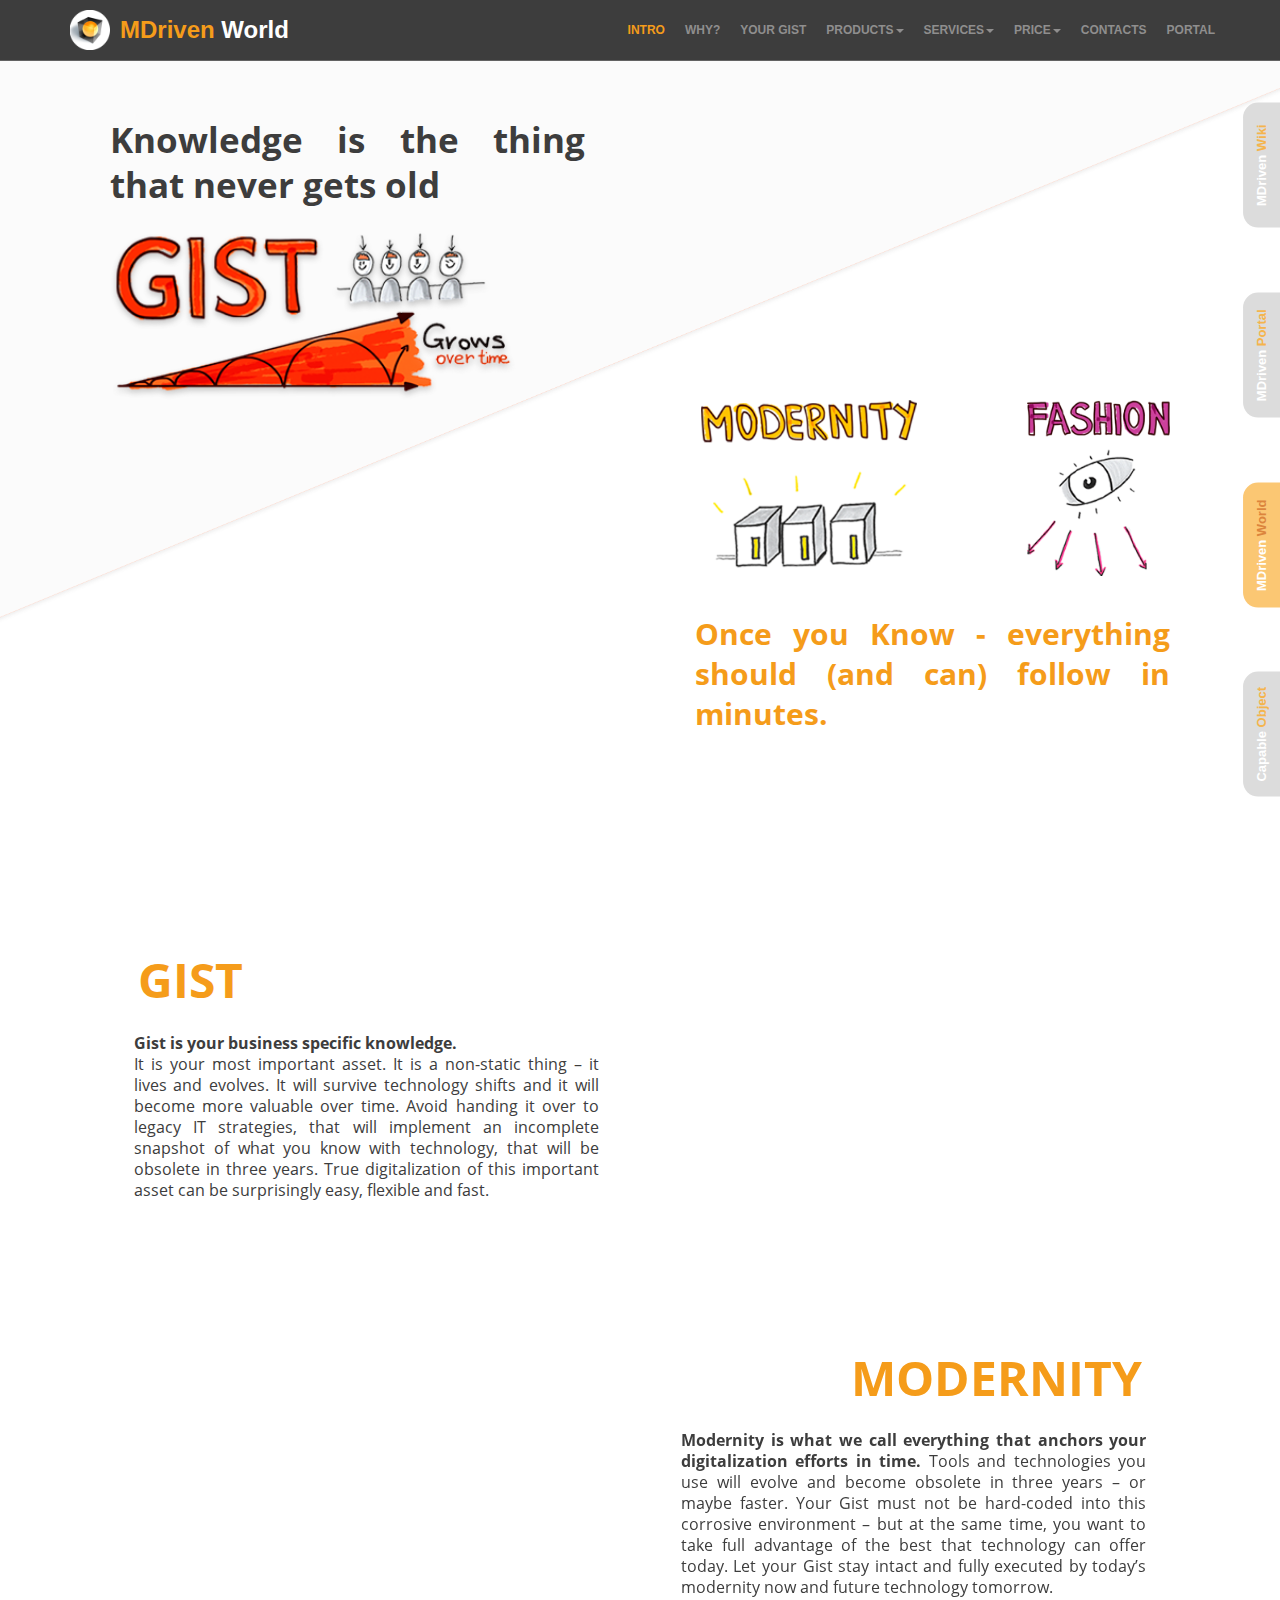
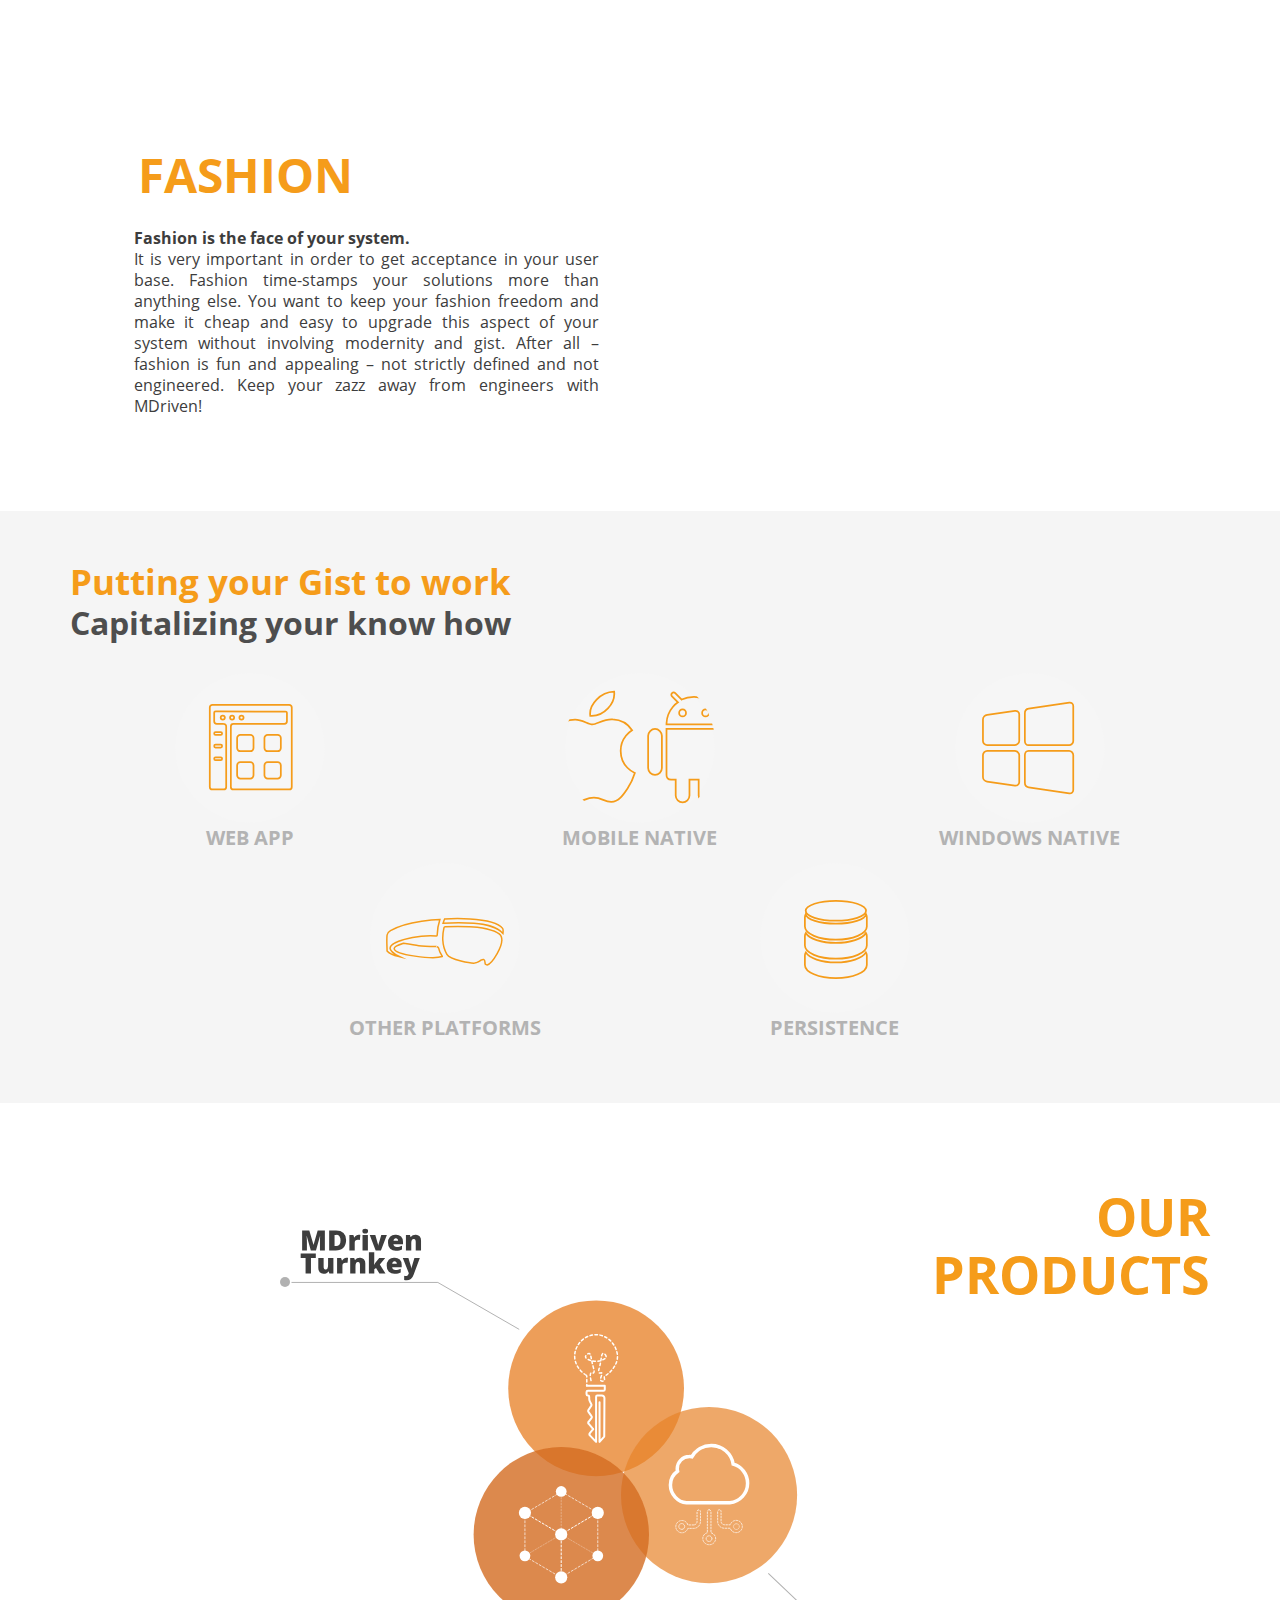
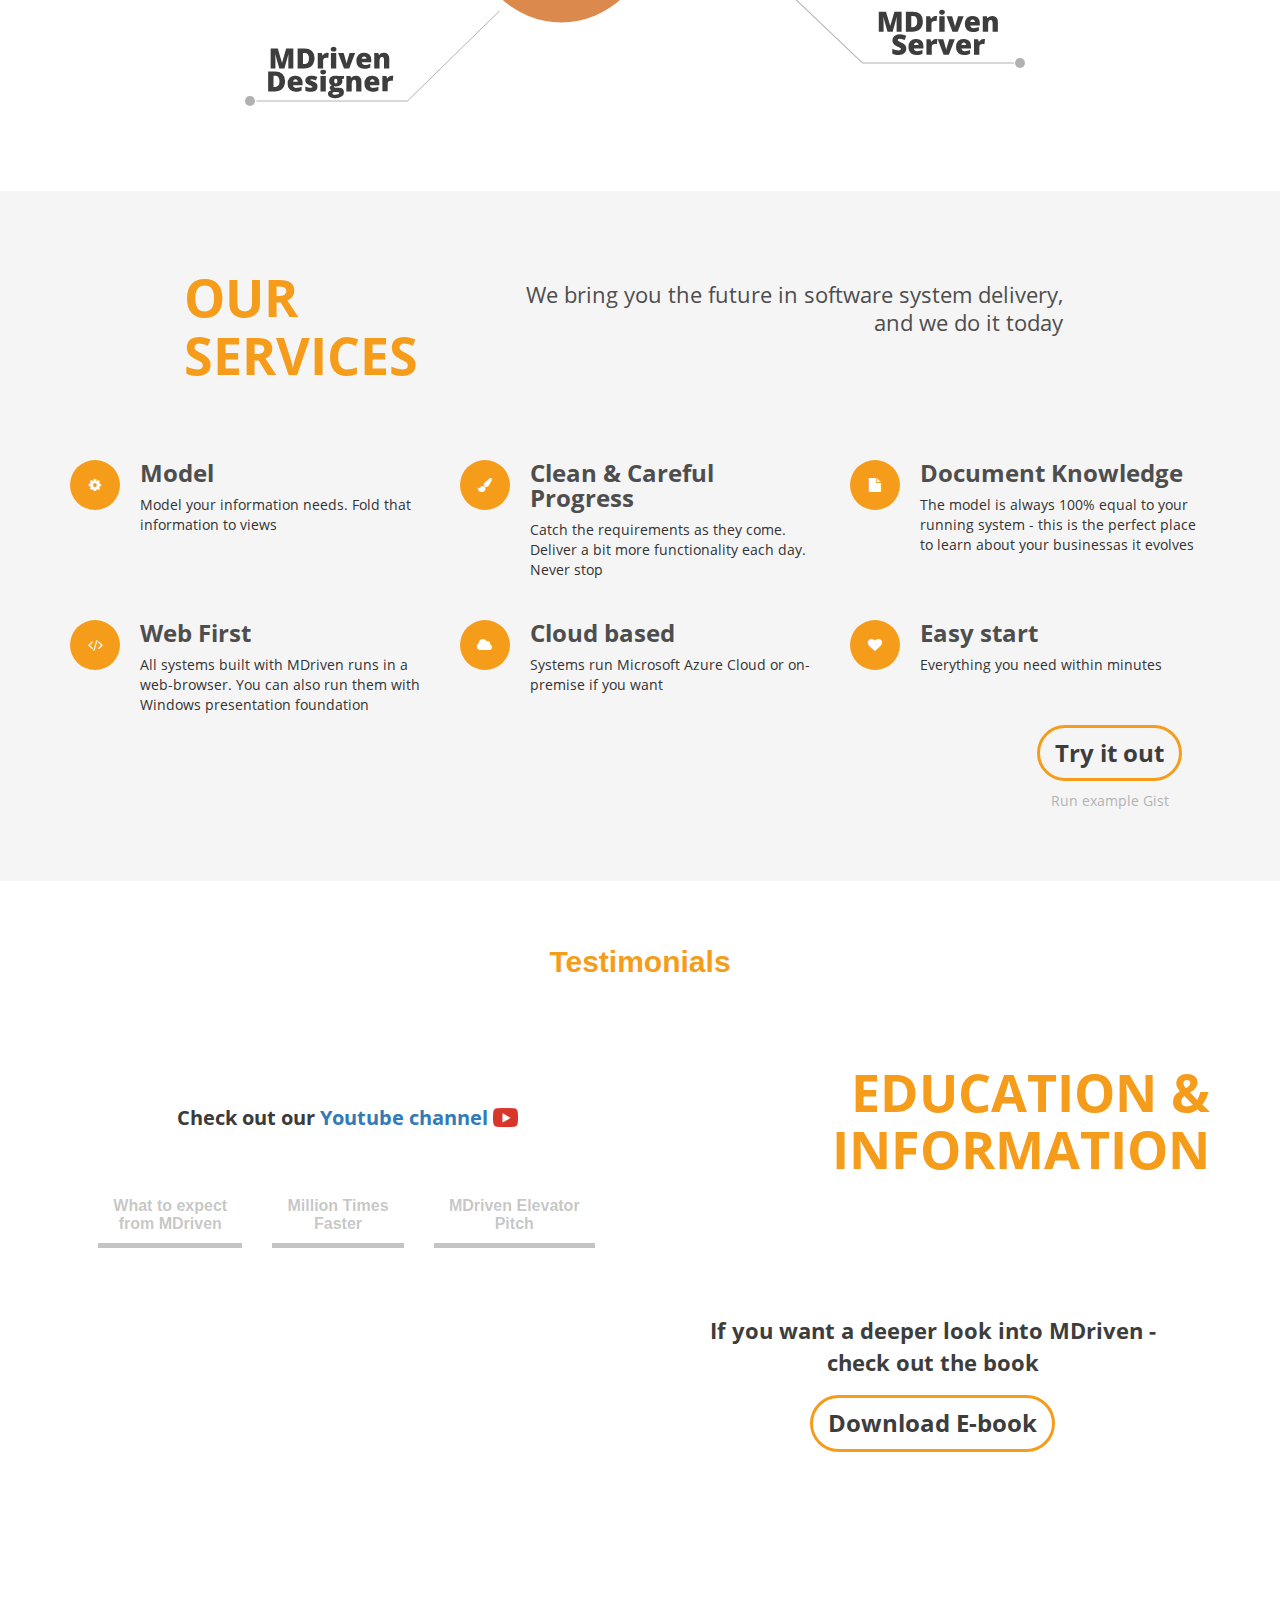
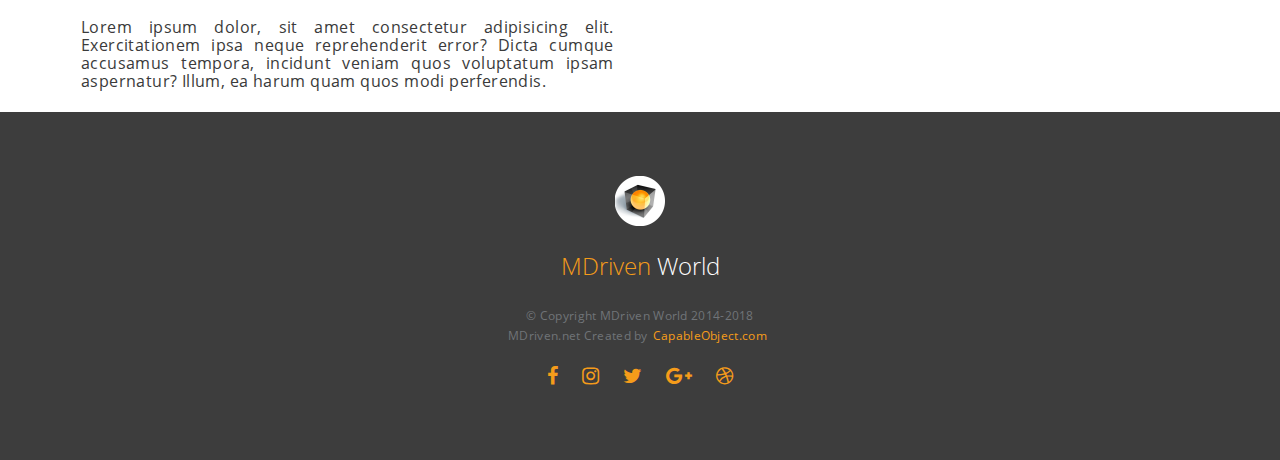
==== commit 223ef694: "Video scroll fix" ====
--- a/index.html
+++ b/index.html
@@ -507,7 +507,7 @@
 <script src="libs/jquery/dist/jquery.min.js"></script>
 <script src="libs/bootstrap-sass/javascripts/bootstrap.min.js"></script>
 <script src="libs/waypoints/lib/jquery.waypoints.min.js"></script>
-<script src="libs/page-scroll-to-id//jquery.malihu.PageScroll2id.js"></script>
+<!-- <script src="libs/page-scroll-to-id//jquery.malihu.PageScroll2id.js"></script> -->
 <script src="libs/owl.carousel/dist/owl.carousel.min.js"></script>
 <script src="libs/wow/dist/wow.min.js"></script>
 <script src="js/svg.min.js"></script>
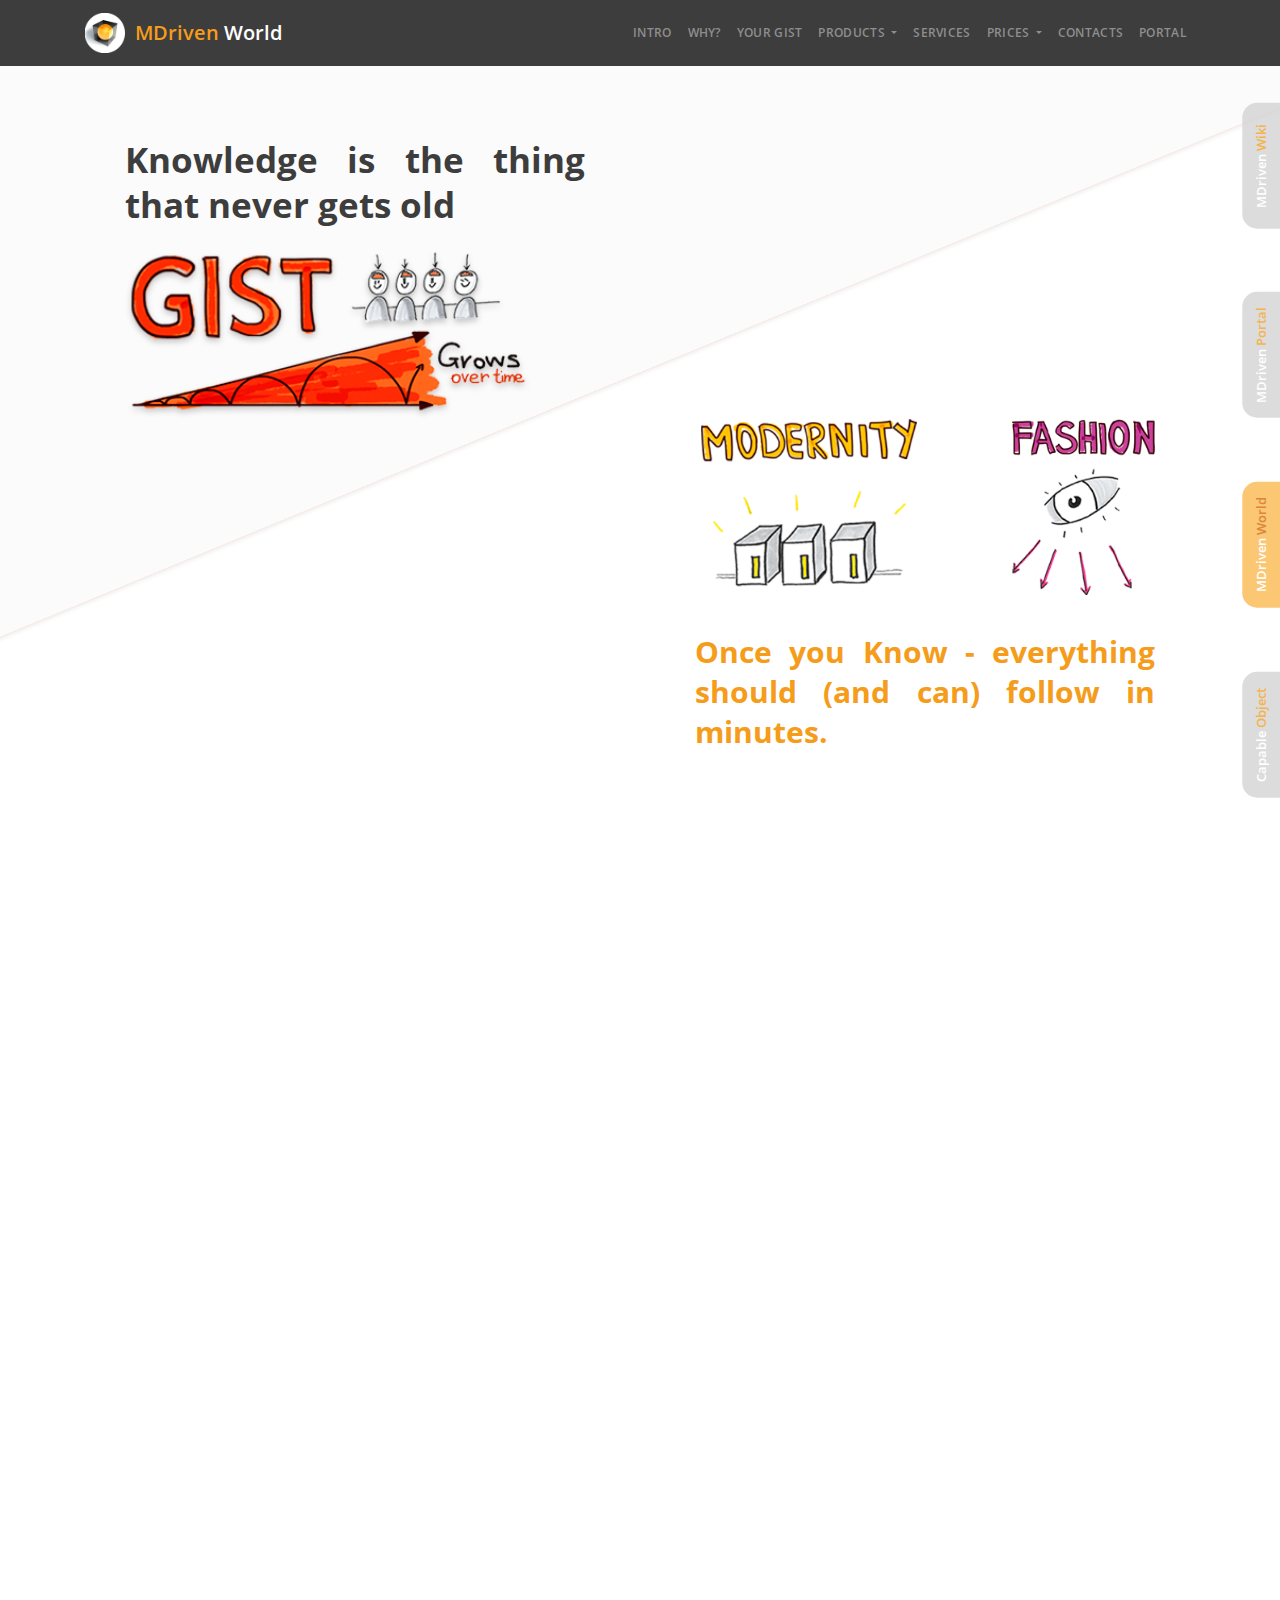
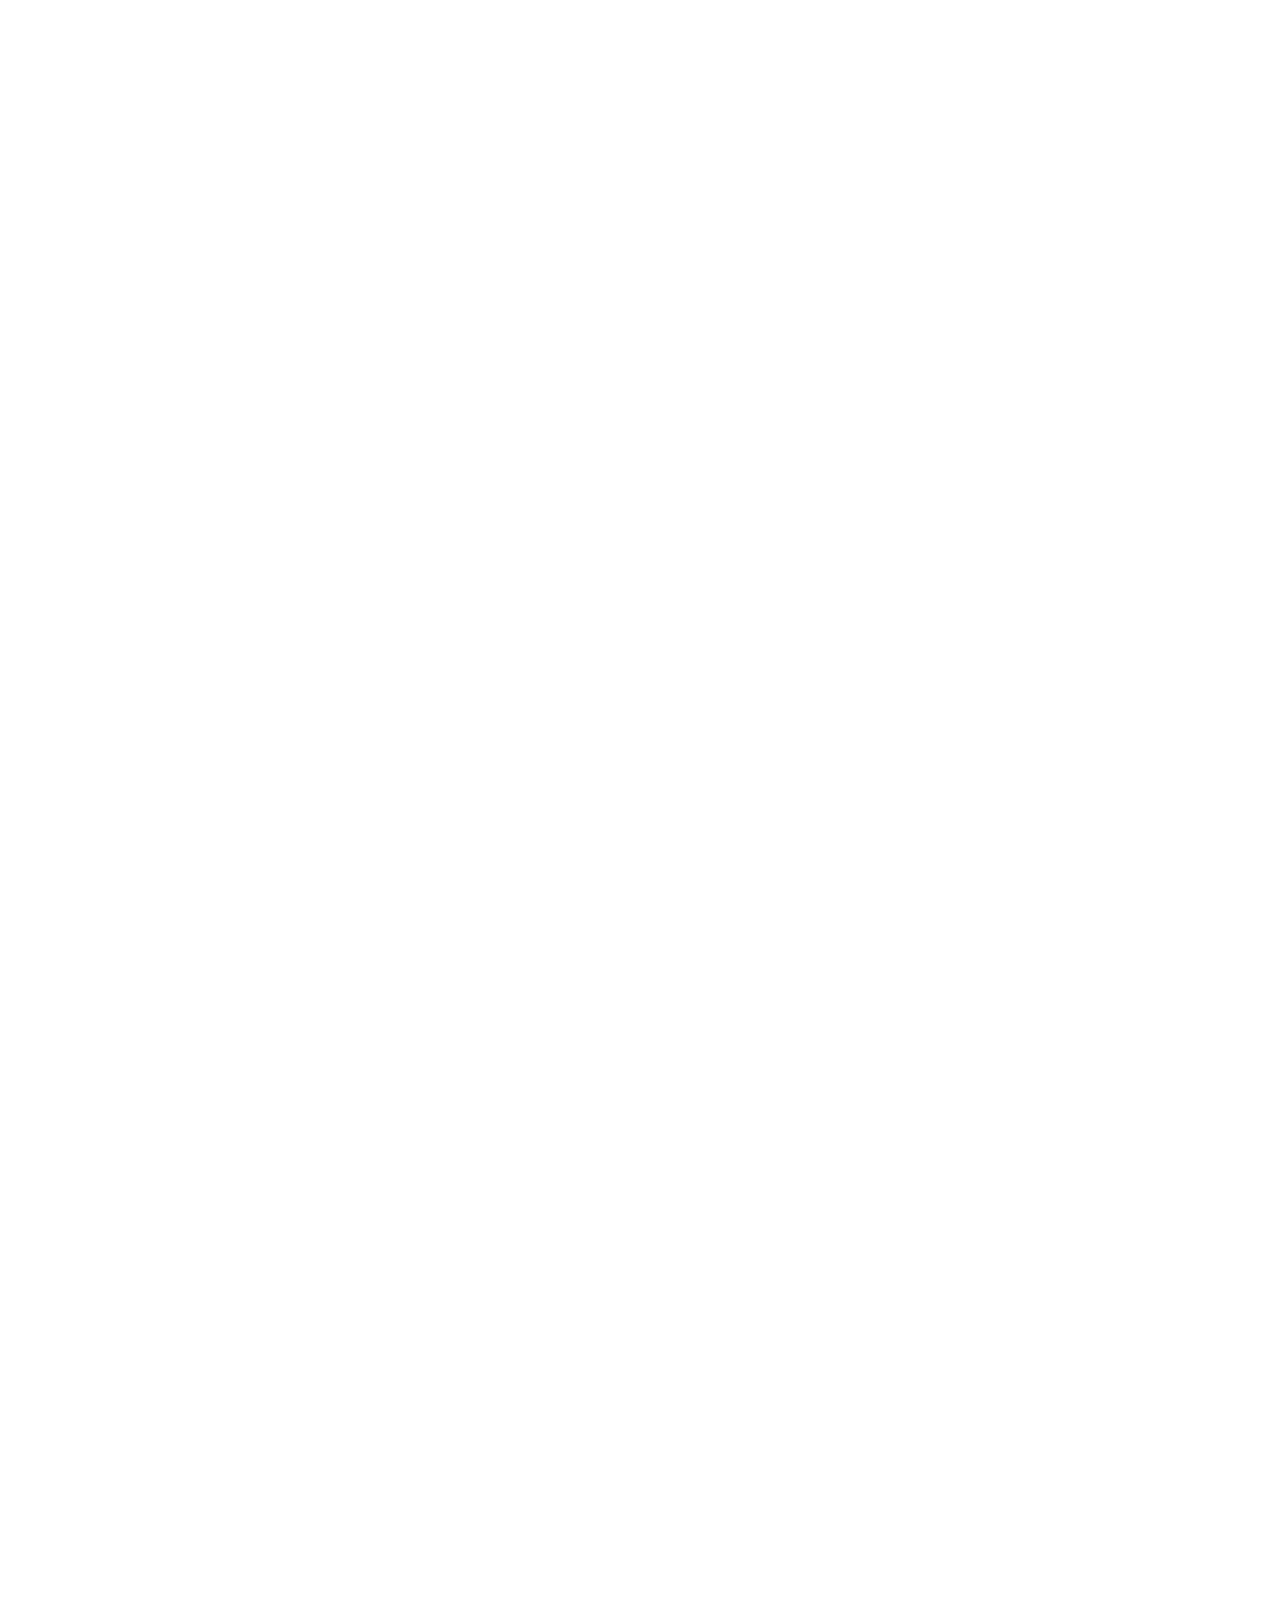
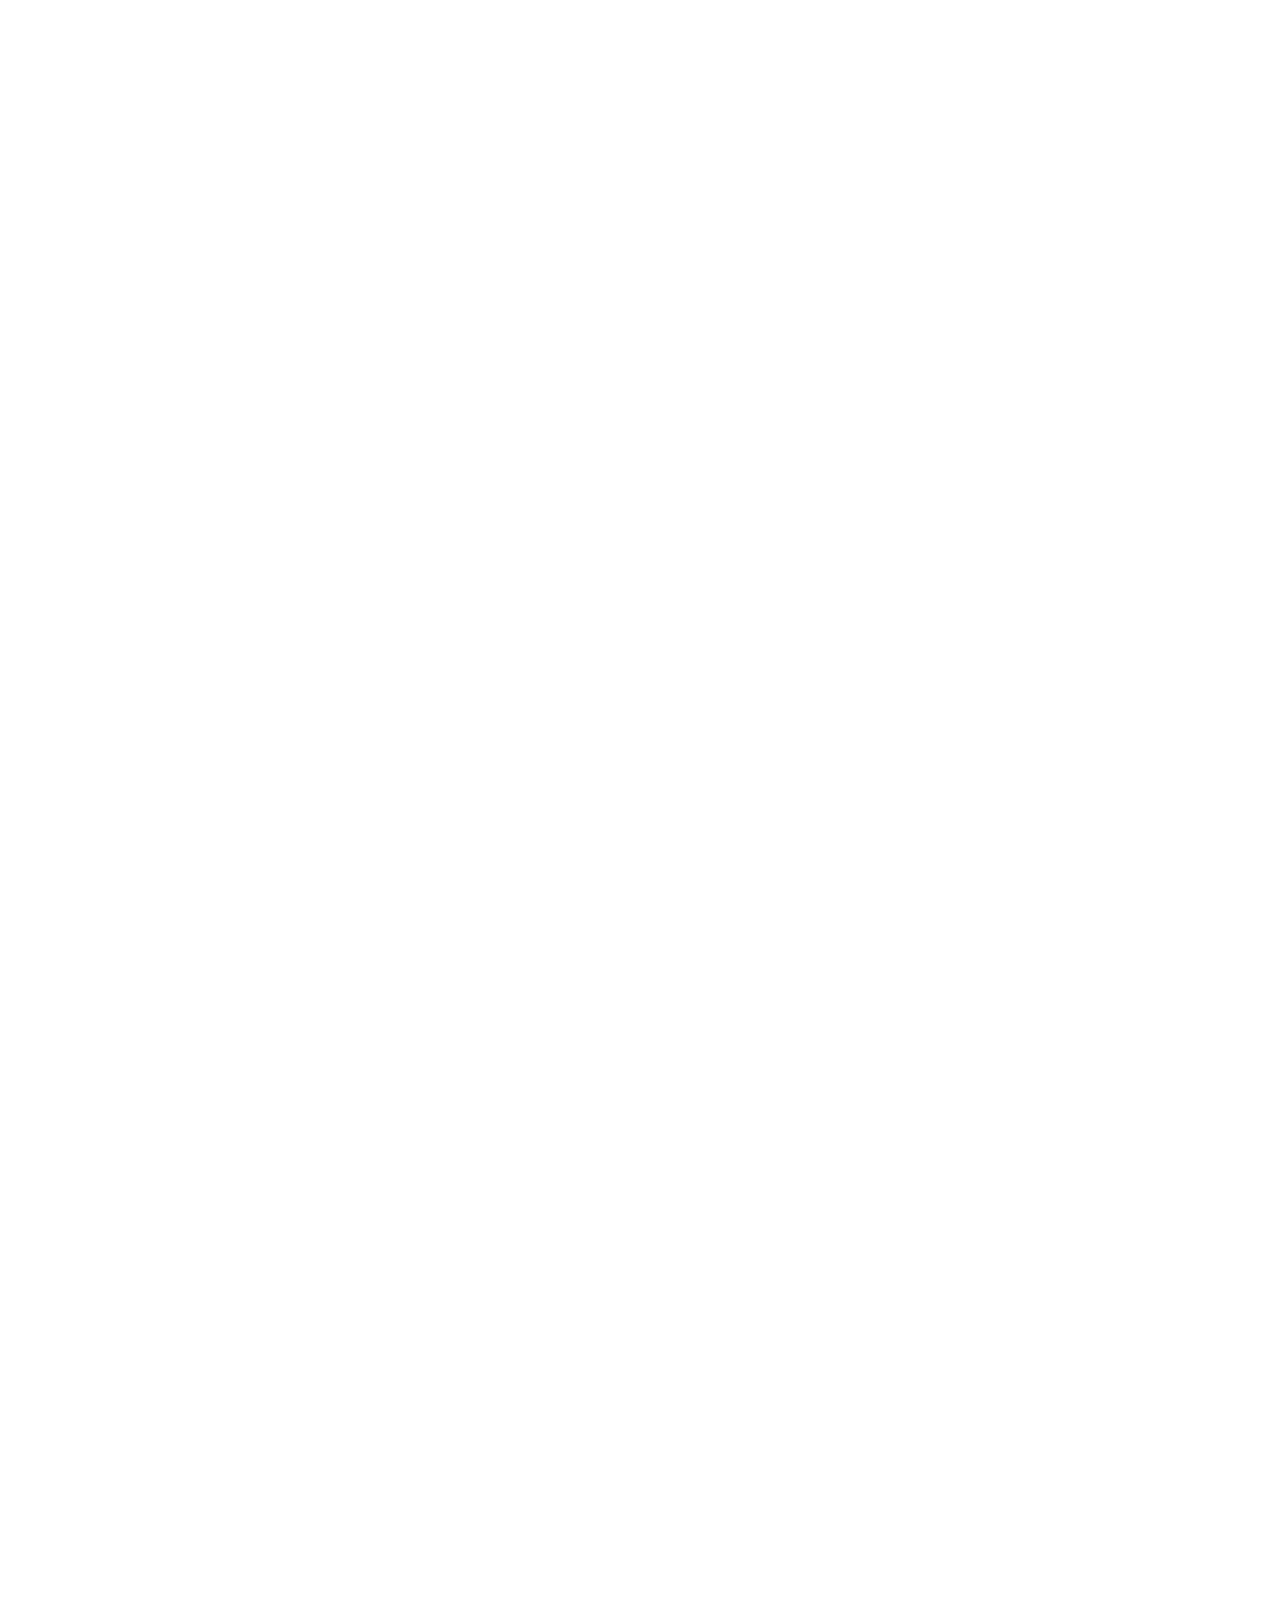
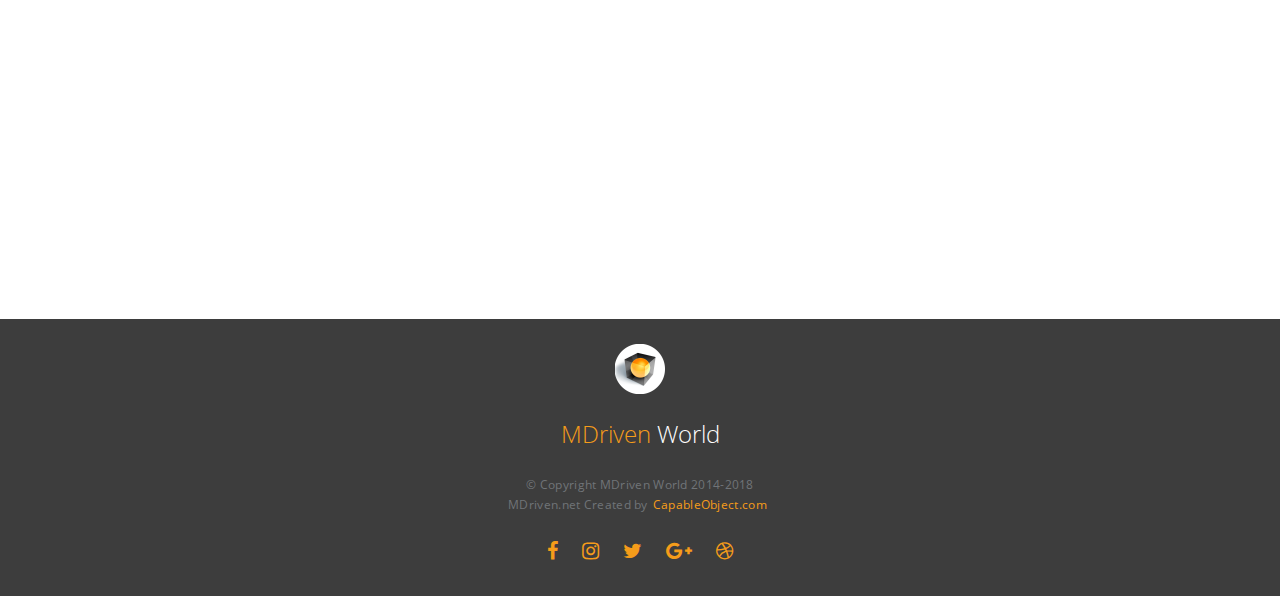
==== commit 0dff0667: "New version on Bootstrap 4" ====
--- a/index.html
+++ b/index.html
@@ -1,10 +1,10 @@
-<!DOCTYPE html>
+<!doctype html>
 <html lang="en">
+
 <head>
-  <meta charset="UTF-8">
-  <meta name="viewport" content="width=device-width, initial-scale=1.0">
-  <meta http-equiv="X-UA-Compatible" content="ie=edge">
-  <title>MDriven World | Model your knowhow and deliver</title>
+  <!-- Required meta tags -->
+  <meta charset="utf-8">
+  <meta name="viewport" content="width=device-width, initial-scale=1, shrink-to-fit=no">
 
   <!-- Favicons start -->
   <link rel="apple-touch-icon" sizes="180x180" href="img/favicons/apple-touch-icon.png">
@@ -16,503 +16,519 @@
   <meta name="theme-color" content="#ffffff">
   <!-- Favicons End -->
 
-  <!-- Stylesheets links -->
+  <!-- Style CSS -->
   <link rel="stylesheet" href="css/style.min.css">
-  <!--[if IE]>
-	  <script src="libs/html5shiv/dist/html5shiv.min.js"></script>
-  <![endif]-->
+
+  <title>MDriven World | Model your knowhow and deliver</title>
 </head>
 
-<body data-spy="scroll" data-offset="150">
-
-<nav class="navbar navbar-default navbar-fixed-top main-nav">
-  <div class="container">
-    <!-- Brand and toggle get grouped for better mobile display -->
-    <div class="navbar-header">
-      <button type="button" class="navbar-toggle collapsed" data-toggle="collapse" data-target="#bs-example-navbar-collapse-1" aria-expanded="false">
-        <span class="sr-only">Toggle navigation</span>
-        <span class="icon-bar"></span>
-        <span class="icon-bar"></span>
-        <span class="icon-bar"></span>
+<body data-spy="scroll" data-target="#navbar-main" data-offset="100">
+
+  <nav class="navbar fixed-top navbar-expand-lg navbar-dark">
+    <div class="container">
+      <a class="navbar-brand" href="#">
+        <img src="img/logo-small.png" width="40" height="40" class="d-inline-block align-top" alt="">
+        <i>MDriven</i> World</a>
+      <button class="navbar-toggler" type="button" data-toggle="collapse" data-target="#navbar-main" aria-controls="navbar-main"
+        aria-expanded="false" aria-label="Toggle navigation">
+        <span class="navbar-toggler-icon"></span>
       </button>
-      <a class="navbar-brand" href="index.html"><span>MDriven</span> World</a>
-    </div>
-  
-    <!-- Collect the nav links, forms, and other content for toggling -->
-    <div class="collapse navbar-collapse" id="bs-example-navbar-collapse-1">
-      <ul class="nav navbar-nav navbar-right main-nav__list">
-        <li class="active"><a href="#hero">intro <span class="sr-only">(current)</span></a></li>
-        <li><a href="#why">why?</a></li>
-        <li><a href="#yourgist">your gist</a></li>
-        <li class="dropdown">
-          <a href="#" class="dropdown-toggle" data-toggle="dropdown" role="button" aria-haspopup="true" aria-expanded="false">products<span class="caret"></span></a>
-          <ul class="dropdown-menu">
-            <li><a href="#products">MDriven Turnkey</a></li>
-            <li><a href="#">MDriven Server</a></li>
-            <li><a href="#">MDriven Designer</a></li>
-          </ul>
-        </li>
-        <li class="dropdown">
-          <a href="#" class="dropdown-toggle" data-toggle="dropdown" role="button" aria-haspopup="true" aria-expanded="false">services<span class="caret"></span></a>
-          <ul class="dropdown-menu">
-            <li><a href="#services">MDriven e-book</a></li>
-          </ul>
-        </li>
-        <li class="dropdown">
-          <a href="#" class="dropdown-toggle" data-toggle="dropdown" role="button" aria-haspopup="true" aria-expanded="false">price<span class="caret"></span></a>
-          <ul class="dropdown-menu">
-            <li><a href="#">MCoins</a></li>
-            <li><a href="#">Partner program</a></li>
-            <li><a href="#">Enterprise Licensing</a></li>
-          </ul>
-        </li>
-        <li><a href="#">contacts</a></li>
-        <li><a href="https://portal.mdriven.net">portal</a></li>
-      </ul>
-    </div><!-- /.navbar-collapse -->
-  </div><!-- /.container-fluid -->
-</nav>
-
-<div class="hero" id="hero">
-  <div class="container">
+
+      <div class="collapse navbar-collapse" id="navbar-main">
+        <ul class="navbar-nav ml-auto">
+          <li class="nav-item">
+            <a class="nav-link" href="#intro">Intro
+              <span class="sr-only">(current)</span>
+            </a>
+          </li>
+          <li class="nav-item">
+            <a class="nav-link" href="#why">Why?</a>
+          </li>
+          <li class="nav-item">
+            <a class="nav-link" href="#yourgist">Your gist</a>
+          </li>
+          <li class="nav-item dropdown">
+            <a class="nav-link dropdown-toggle" href="#" id="navbarDropdown" role="button" data-toggle="dropdown" aria-haspopup="true"
+              aria-expanded="false">
+              Products
+            </a>
+            <div class="dropdown-menu" aria-labelledby="navbarDropdown">
+              <a class="dropdown-item" href="#products">Mdriven Turnkey</a>
+              <a class="dropdown-item" href="#">Mdriven Server</a>
+              <a class="dropdown-item" href="#">Mdriven Designer</a>
+            </div>
+          </li>
+          <li class="nav-item">
+            <a class="nav-link" href="#services">Services</a>
+          </li>
+          <li class="nav-item dropdown">
+            <a class="nav-link dropdown-toggle" href="#" id="navbarDropdown" role="button" data-toggle="dropdown" aria-haspopup="true"
+              aria-expanded="false">
+              Prices
+            </a>
+            <div class="dropdown-menu" aria-labelledby="navbarDropdown">
+              <a class="dropdown-item" href="#">MCoins</a>
+              <a class="dropdown-item" href="#">Partner program</a>
+              <a class="dropdown-item" href="#">Enterprise Licensing</a>
+            </div>
+          </li>
+          <li class="nav-item">
+            <a class="nav-link" href="#">Contacts</a>
+          </li>
+          <li class="nav-item">
+            <a class="nav-link" href="#">Portal</a>
+          </li>
+        </ul>
+      </div>
+    </div>
+  </nav>
+
+  <div class="container-fluid intro" id="intro">
+    <div class="container">
+      <div class="row">
+        <div class="col-md-6">
+          <div class="intro__item">
+            <p class="intro__title">Knowledge is the thing that never gets old</p>
+            <a href="#" class="intro__gist"><img src="img/icons/gist.png" width="447" height="167" alt="Gist"></a>
+          </div>
+        </div>
+      </div>
+      <div class="row">
+        <div class="col-md-6 offset-md-6">
+          <div class="intro__item intro__item--second">
+            <a href="#" class="intro__modern"><img src="img/icons/modernity.png" width="216" height="168" alt="Modernity"></a>
+            <a href="#" class="intro__fashion"><img src="img/icons/fashion.png" width="143" height="176" alt="Fashion"></a>
+            <p class="intro__title intro__title--second">Once you Know - everything should (and can) follow in minutes.</p>
+          </div>
+        </div>
+      </div>
+    </div>
+  </div>
+
+  <div class="container why" id="why">
+    <div class="row wow fadeInUp">
+      <div class="col-lg-6 col-md-6 align-self-center">
+        <p class="why__header">gist</p>
+        <p class="why__desc">
+          <strong> Gist is your business specific knowledge. </strong>
+          <br> It is your most important asset. It is a non-static thing – it lives and evolves. It will survive technology shifts
+          and it will become more valuable over time. Avoid handing it over to legacy IT strategies, that will implement
+          an incomplete snapshot of what you know with technology, that will be obsolete in three years. True digitalization
+          of this important asset can be surprisingly easy, flexible and fast.
+        </p>
+      </div>
+      <div class="col-lg-6 col-md-6 why__video">
+        <div class="embed-responsive embed-responsive-16by9">
+          <video id="gist" class="embed-responsive-item" muted>
+            <source src="img/video/gist.mp4" type="video/mp4">
+          </video>
+        </div>
+      </div>
+    </div>
+    <div class="row wow fadeInUp">
+      <div class="col-lg-6 col-md-6 why__video">
+        <div class="embed-responsive embed-responsive-16by9">
+          <video id="modernity" class="embed-responsive-item" muted>
+            <source src="img/video/modernity.mp4" type="video/mp4">
+          </video>
+        </div>
+      </div>
+      <div class="col-lg-6 col-md-6 align-self-center">
+        <p class="why__header why__header--rt">modernity</p>
+        <p class="why__desc">
+          <strong>Modernity is what we call everything that anchors your digitalization efforts in time. </strong>
+          Tools and technologies you use will evolve and become obsolete in three years – or maybe faster. Your Gist must not be hard-coded
+          into this corrosive environment – but at the same time, you want to take full advantage of the best that technology
+          can offer today. Let your Gist stay intact and fully executed by today’s modernity now and future technology tomorrow.
+        </p>
+      </div>
+    </div>
+    <div class="row wow fadeInUp">
+      <div class="col-lg-6 col-md-6 align-self-center">
+        <p class="why__header">fashion</p>
+        <p class="why__desc">
+          <strong>Fashion is the face of your system. </strong>
+          <br> It is very important in order to get acceptance in your user base. Fashion time-stamps your solutions more than
+          anything else. You want to keep your fashion freedom and make it cheap and easy to upgrade this aspect of your
+          system without involving modernity and gist. After all – fashion is fun and appealing – not strictly defined and
+          not engineered. Keep your zazz away from engineers with MDriven!</p>
+      </div>
+      <div class="col-lg-6 col-md-6 why__video">
+        <div class="embed-responsive embed-responsive-16by9">
+          <video id="fashion" class="embed-responsive-item" width="" height="" muted>
+            <source src="img/video/fashion.mp4" type="video/mp4">
+          </video>
+        </div>
+      </div>
+    </div>
+  </div>
+
+  <div class="container-fluid yourgist wow fadeInUp" id="yourgist">
+    <div class="container">
+      <div class="row">
+        <p class="yourgist__header">
+            Putting your Gist to work<br><span>Capitalizing your know how</span>
+        </p>
+      </div>
+      <div class="row">
+        <div class="col-lg-4 col-md-4">
+          <div class="yourgist__item ">
+            <svg class="yourgist__img" role="img" width="150" height="150">
+              <use xlink:href="img/icons/icons.svg#web_app"></use>
+            </svg>
+            <ul class="yourgist__list yourgist__list--hidden">
+              <li>Bootstrap</li>
+              <li>Angular</li>
+              <li>MVC</li>
+              <li>REST</li>
+            </ul>
+            <p>Web App</p>
+          </div>
+        </div>
+        <div class="col-lg-4 col-md-4">
+          <div class="yourgist__item">
+            <svg class="yourgist__img" role="img" width="150" height="150">
+              <use xlink:href="img/icons/icons.svg#mobile_native"></use>
+            </svg>
+            <ul class="yourgist__list yourgist__list--hidden">
+              <li>Xamarin</li>
+              <li>Unity</li>
+              <li>.NET Core</li>
+              <li>REST</li>
+            </ul>
+            <p>Mobile Native</p>
+          </div>
+        </div>
+        <div class="col-lg-4 col-md-4 ">
+          <div class="yourgist__item">
+            <svg class="yourgist__img" role="img" width="150" height="150">
+              <use xlink:href="img/icons/icons.svg#windows"></use>
+            </svg>
+            <ul class="yourgist__list yourgist__list--hidden">
+              <li>.NET</li>
+              <li>WPF Xaml</li>
+              <li>Unity</li>
+            </ul>
+            <p>Windows native</p>
+          </div>
+        </div>
+      </div>
+      <div class="row">
+        <div class="col-lg-4 offset-lg-2 col-md-4 offset-md-2 ">
+          <div class="yourgist__item">
+            <svg class="yourgist__img" role="img" width="150" height="150">
+              <use xlink:href="img/icons/icons.svg#hololense"></use>
+            </svg>
+            <ul class="yourgist__list yourgist__list--hidden">
+              <li>MacOS</li>
+              <li>Linux</li>
+              <li>Unity 3D</li>
+            </ul>
+            <p>Other platforms</p>
+          </div>
+        </div>
+        <div class="col-lg-4 col-md-4 ">
+          <div class="yourgist__item">
+            <svg class="yourgist__img" role="img" width="150" height="150">
+              <use xlink:href="img/icons/icons.svg#sql"></use>
+            </svg>
+            <ul class="yourgist__list yourgist__list--hidden">
+              <li> SQLServer</li>
+              <li>MySQL</li>
+              <li> Easy for any ADO compliant DB driver</li>
+            </ul>
+            <p>Persistence</p>
+          </div>
+        </div>
+      </div>
+    </div>
+  </div>
+
+  <div class="container products wow fadeInUp" id="products">
+    <div class="products__wrapper">
+      <h2>Our<br>products</h2>
+      <svg class="products__turnkey" role="img">
+        <use xlink:href="img/icons/products.svg#turnkey"></use>
+      </svg>
+      <svg class="products__server" role="img">
+        <use xlink:href="img/icons/products.svg#server"></use>
+      </svg>
+      <svg class="products__designer" role="img">
+        <use xlink:href="img/icons/products.svg#designer"></use>
+      </svg>
+    </div>
+  </div>
+
+  <div class="container-fluid services wow fadeInUp" id="services">
+    <div class="container">
+      <div class="row services__header">
+        <div class="col-lg-4 col-md-4">
+          <h2>Our<br>Services</h2>
+        </div>
+        <div class="col-lg-8 col-md-8">
+          <p>We bring you the future in software system delivery,<br>and we do it today</p>
+        </div>
+      </div>
+      <div class="row">
+        <div class="col-lg-4 col-md-4">
+          <div class="services__item">
+            <div class="services__icon-wrapper">
+              <div class="services__icon">
+                <i class="fa fa-cog"></i>
+              </div>
+            </div>
+            <div class="services__info">
+              <h4>Model</h4>
+              <p>Model your information needs. Fold that information to views</p>
+            </div>
+          </div>
+        </div>
+        <div class="col-lg-4 col-md-4">
+          <div class="services__item">
+            <div class="services__icon-wrapper">
+              <div class="services__icon ">
+                <i class="fa fa-paint-brush"></i>
+              </div>
+            </div>
+            <div class="services__info">
+              <h4>Clean & Careful Progress</h4>
+              <p>Catch the requirements as they come. Deliver a bit more functionality each day. Never stop</p>
+            </div>
+          </div>
+        </div>
+        <div class="col-lg-4 col-md-4">
+          <div class="services__item">
+            <div class="services__icon-wrapper">
+              <div class="services__icon">
+                <i class="fa fa-file"></i>
+              </div>
+            </div>
+            <div class="services__info">
+              <h4>Document Knowledge</h4>
+              <p>The model is always 100% equal to your running system - this is the perfect place to learn about your businessas
+                it evolves</p>
+            </div>
+          </div>
+        </div>
+      </div>
+      <div class="row">
+        <div class="col-lg-4 col-md-4">
+          <div class="services__item">
+            <div class="services__icon-wrapper">
+              <div class="services__icon">
+                <i class="fa fa-code"></i>
+              </div>
+            </div>
+            <div class="services__info">
+              <h4>Web First</h4>
+              <p>All systems built with MDriven runs in a web-browser. You can also run them with Windows presentation foundation</p>
+            </div>
+          </div>
+        </div>
+        <div class="col-lg-4 col-md-4">
+          <div class="services__item">
+            <div class="services__icon-wrapper">
+              <div class="services__icon">
+                <i class="fa fa-cloud "></i>
+              </div>
+            </div>
+            <div class="services__info">
+              <h4>Cloud based</h4>
+              <p>Systems run Microsoft Azure Cloud or on-premise if you want</p>
+            </div>
+          </div>
+        </div>
+        <div class="col-lg-4 col-md-4">
+          <div class="services__item">
+            <div class="services__icon-wrapper">
+              <div class="services__icon">
+                <i class="fa fa-heart "></i>
+              </div>
+            </div>
+            <div class="services__info">
+              <h4>Easy start</h4>
+              <p>Everything you need within minutes</p>
+            </div>
+          </div>
+        </div>
+      </div>
+      <div class="row">
+        <div class="col">
+          <div class="services__btn">
+            <a href="https://portal.mdriven.net" class="btn-mdriven--outline">Try it out</a>
+            <p class="btn-desc">Run example Gist</p>
+          </div>
+        </div>
+      </div>
+    </div>
+  </div>
+
+  <div class="container quotes wow fadeInUp">
+    <h4>Testimonials</h4>
     <div class="row">
-      <div class="col-xs-12 col-sm-6 col-md-6">
-        <div class="hero__item">
-          <p class="hero__title">Knowledge is the thing that never gets old</p>
-          <a href="#" class="hero__gist"><img src="img/icons/hero_gist.png" width="447" height="167" alt="Gist"></a>
-        </div>
-      </div>
-    </div>
+      <div class="col-lg-8 offset-lg-2 col-md-10 offset-md-1 col-xs-12">
+        <div class="owl-carousel owl-theme">
+          <div>
+            <div class="quotes__item">
+              <div class="quotes__image">
+                <img class="img-circle" src="img/icons/user.png" alt="">
+              </div>
+              <!-- <div class="quotes__caption"> -->
+                <blockquote class="quotes__caption">
+                  UML is dead? No! MDriven Turnkey transforms UML from a boring documentation tool to a fascinating programming language that
+                  allows rapid development of complex applications. If you don't try it, you won't believe it!
+                  <small>Peter Buchmann, Programmer</small>
+                </blockquote>
+              <!-- </div> -->
+            </div>
+          </div>
+          <div>
+            <div class="quotes__item">
+              <div class="quotes__image">
+                <img class="img-circle" src="img/icons/user.png" alt="">
+              </div>
+              <!-- <div class="quotes__caption"> -->
+                <blockquote class="quotes__caption">MDriven is the best tool to design, prototype and implement challenging business applications using the .net
+                  platform. It is a real experts’ choice!
+                  <small>Alois Schmid, software architect and team leader</small>
+                </blockquote>
+              <!-- </div> -->
+            </div>
+          </div>
+          <div>
+            <div class="quotes__item">
+              <div class="quotes__image">
+                <img class="img-circle" src="img/icons/user.png" alt="">
+              </div>
+              <!-- <div class="quotes__caption"> -->
+                <blockquote class="quotes__caption">MDriven makes it incredibly easy to build a running prototype, but don’t let that fool you into thinking they
+                  are just for prototyping. In fact, the true strength of having the business logic in the model is seen when
+                  maintaining and developing a production system.
+                  <small>Linus Bernas, Chief Architect www.attracs.com</small>
+                </blockquote>
+              <!-- </div> -->
+            </div>
+          </div>
+        </div>
+      </div>
+    </div>
+  </div>
+
+  <div class="container education wow fadeInUp" id="education">
     <div class="row">
-      <div class="col-xs-12 col-sm-6 col-sm-offset-6 col-md-6 col-md-offset-6">
-        <div class="hero__item hero__item--second">
-          <a href="#" class="hero__modern"><img src="img/icons/hero_modernity.png" width="216" height="168" alt="Modernity"></a>
-          <a href="#" class="hero__fashion"><img src="img/icons/hero_fashion.png" width="143" height="176" alt="Fashion"></a>
-          <p class="hero__title hero__title--second">Once you Know - everything should (and can) follow in minutes.</p>
-        </div>
-      </div>
-    </div>
-  </div>
-</div>
-
-<!--Why? Section starts -->
-<div class="why" id="why">
-  <h2 class="visually-hidden">Why?</h2>
-  <div class="container">
-    <div class="row row__why ">
-      <div class="col-md-6 col-sm-6 wow fadeInUp ">
-        <h3 class="why__header">gist</h3>
-        <p> <strong> Gist is your business specific knowledge. </strong> <br> It is your most important asset.
-           It is a non-static thing – it lives and evolves. It will survive technology shifts and it will become more valuable over time.
-          Avoid handing it over to legacy IT strategies, that will implement an incomplete snapshot of what you know with technology, that will be obsolete in three years.
-           True digitalization of this important asset can be surprisingly easy, flexible and fast.</p>
-      </div>
-      <div class="col-md-6 col-sm-6 wow fadeInUp">
-        <video width="585" height="358" class="why__video" id="gist">
-          <source src="video/gist.mp4" type="video/mp4">
-        </video>
-      </div>
-    </div>
-    <div class="row row__why">
-      <div class="col-md-6 col-sm-6 wow fadeInUp">
-        <video width="585" height="358" class="why__video" id="modernity">
-          <source src="video/modernity.mp4" type="video/mp4">
-        </video>
-      </div>
-      <div class="col-md-6 col-sm-6 wow fadeInUp">
-        <h3 class="why__header why__header--right">modernity</h3>
-        <p> <strong>Modernity is what we call everything that anchors your digitalization efforts in time. </strong>
-           Tools and technologies you use will evolve and become obsolete in three years – or maybe faster. Your Gist must not be hard-coded into this corrosive environment – but at the same time, you want to take full advantage of the best that technology can offer today.
-           Let your Gist stay intact and fully executed by today’s modernity now and future technology tomorrow.</p>
-      </div>
-    </div>
-    <div class="row row__why">
-      <div class="col-md-6 col-sm-6 wow fadeInUp">
-        <h3 class="why__header">fashion</h3>
-        <p> <strong>Fashion is the face of your system. </strong> <br> It is very important in order to get acceptance in your user base.
-          Fashion time-stamps your solutions more than anything else. You want to keep your fashion freedom and 
-          make it cheap and easy to upgrade this aspect of your system without involving modernity and gist.
-           After all – fashion is fun and appealing – not strictly defined and not engineered. Keep your zazz away from engineers with MDriven!</p>
-      </div>
-      <div class="col-md-6 col-sm-6 wow fadeInUp">
-        <video width="585" height="358" class="why__video" id="fashion" >
-          <source src="video/fashion.mp4" type="video/mp4">
-        </video>
-      </div>
-    </div>
-  </div>
-</div>
-<!--Why? Section ends -->
-
-<!--Your Gist Section starts -->
-<div class="container-fluid yourgist wow fadeIn" id="yourgist">
-   <div class="container">
+      <div class="col-lg-6 col-md-6 order-lg-2 order-md-2">
+          <h2>education &<br>information</h2>
+      </div>
+      <div class="col-lg-6 col-md-6 order-lg-1 order-md-1 align-self-center">
+        <p class="education__youtube">
+          Check out our
+          <a href="https://www.youtube.com/user/hanskarlsen/featured?view_as=subscriber" target="_blank">Youtube channel</a>
+        </p>
+      </div>
+    </div>
     <div class="row">
-      <div class="col-md-12">
-        <p class="yourgist__desc wow fadeInUp ">
-          Putting your Gist to work
-          <br>
-          <span>Capitalizing your know how</span>
-        </p>
-      </div>
-    </div>
-    <div class="row">
-      <div class="col-sm-4 col-md-4 wow fadeInUp">
-        <div class="yourgist__item">
-          <svg  class="yourgist__img" role="img" width="150" height="150" alt="Web Application">
-            <use xlink:href="img/icons/icons.svg#web_app"> </use>
-          </svg>
-          <ul class="yourgist__list yourgist__list--hidden">
-            <li>Bootstrap</li>
-            <li>Angular</li>
-            <li>MVC</li>
-            <li>REST</li>
-          </ul>
-          <p>Web App</p>
-        </div>
-      </div>
-      <div class="col-sm-4 col-md-4 wow fadeInUp">
-        <div class="yourgist__item">
-          <svg class="yourgist__img" role="img" width="150" height="150" alt="Mobile Native">
-            <use xlink:href="img/icons/icons.svg#mobile_native"> </use>
-          </svg>
-          <ul class="yourgist__list yourgist__list--hidden">
-            <li>Xamarin</li>
-            <li>Unity</li>
-            <li>.NET Core</li>
-            <li>REST</li>
-          </ul>
-          <p>Mobile Native</p>
-        </div>
-      </div>
-      <div class="col-sm-4 col-md-4 wow fadeInUp">
-        <div class="yourgist__item">
-          <svg class="yourgist__img" role="img" width="150" height="150" alt="Windows Native">
-            <use xlink:href="img/icons/icons.svg#windows"> </use>
-          </svg>
-          <ul class="yourgist__list yourgist__list--hidden">
-            <li>.NET</li>
-            <li>WPF Xaml</li>
-            <li>Unity</li>
-          </ul>
-          <p>windows native</p>
-        </div>
-      </div>
-    </div>
-    <div class="row">
-      <div class="col-sm-4 col-sm-offset-2 col-md-4 col-md-offset-2 wow fadeInUp">
-        <div class="yourgist__item">
-          <svg class="yourgist__img" role="img" width="150" height="150" alt="Other Platforms">
-            <use xlink:href="img/icons/icons.svg#hololense"> </use>
-          </svg>
-          <ul class="yourgist__list yourgist__list--hidden">
-            <li>MacOS</li>
-            <li>Linux</li>
-            <li>Unity 3D</li>
-          </ul>
-          <p>Other platforms</p>
-        </div>
-      </div>
-      <div class="col-sm-4 col-md-4 wow fadeInUp">
-        <div class="yourgist__item">
-          <svg class="yourgist__img" role="img" width="150" height="150" alt="Persistence">
-            <use xlink:href="img/icons/icons.svg#sql"> </use>
-          </svg>
-          <ul class="yourgist__list yourgist__list--hidden">
-            <li> SQLServer</li>
-            <li>MySQL</li>
-            <li> Easy for any ADO compliant DB driver</li>
-          </ul>
-          <p>Persistence</p>
-        </div>
-      </div>
-    </div>
-  </div>
-</div>
-<!--Your Gist Section ends -->
-
-<!--Products Section starts -->
-<div class="products wow fadeInUp" id="products">
-  <div class="container products__wrapper">
-    <h2>Our<br>products</h2>
-    <svg role="img" class="turnkey">
-      <use xlink:href="img/icons/products.svg#turnkey"></use>
-    </svg>
-    <svg role="img" class="server">
-      <use xlink:href="img/icons/products.svg#server"></use>
-    </svg>
-    <svg role="img" class="designer">
-      <use xlink:href="img/icons/products.svg#designer"></use>
-    </svg>
-  </div>
-</div>
-<!--Products Section edns -->
-  
-<!--Services Section starts -->
-<div class="container-fluid services wow fadeIn" id="services">
-  <div class="container">
-    <div class="row services__title">
-      <div class="col-sm-4 col-md-4">
-        <h2>Our
-          <br>Services</h2>
-      </div>
-      <div class="col-sm-8 col-md-8">
-        <p>We bring you the future in software system delivery,
-          <br> and we do it today</p>
-      </div>
-    </div>
-    <div class="row">
-      <div class="col-md-4 col-sm-4 wow fadeInUp">
-        <div class="services__item">
-          <div class="services__icon-wrapper">
-            <div class="services__icon">
-              <i class="fa fa-cog"></i>
-            </div>
-          </div>
-          <div class="services__info">
-            <h4>Model</h4>
-            <p>Model your information needs. Fold that information to views</p>
-          </div>
-        </div>
-      </div>
-      <div class="col-md-4 col-sm-4 wow fadeInUp">
-        <div class="services__item">
-          <div class="services__icon-wrapper">
-            <div class="services__icon ">
-              <i class="fa fa-paint-brush"></i>
-            </div>
-          </div>
-          <div class="services__info">
-            <h4>Clean & Careful Progress</h4>
-            <p>Catch the requirements as they come. Deliver a bit more functionality each day. Never stop</p>
-          </div>
-        </div>
-      </div>
-      <div class="col-md-4 col-sm-4 wow fadeInUp">
-        <div class="services__item">
-          <div class="services__icon-wrapper">
-            <div class="services__icon">
-              <i class="fa fa-file"></i>
-            </div>
-          </div>
-          <div class="services__info">
-            <h4>Document Knowledge</h4>
-            <p>The model is always 100% equal to your running system - this is the perfect place to learn about your businessas
-              it evolves</p>
-          </div>
-        </div>
-      </div>
-    </div>
-    <div class="row">
-      <div class="col-md-4 col-sm-4 wow fadeInUp">
-        <div class="services__item">
-          <div class="services__icon-wrapper">
-            <div class="services__icon">
-              <i class="fa fa-code"></i>
-            </div>
-          </div>
-          <div class="services__info">
-            <h4>Web First</h4>
-            <p>All systems built with MDriven runs in a web-browser. You can also run them with Windows presentation foundation</p>
-          </div>
-        </div>
-      </div>
-      <div class="col-md-4 col-sm-4 wow fadeInUp">
-        <div class="services__item">
-          <div class="services__icon-wrapper">
-            <div class="services__icon">
-              <i class="fa fa-cloud "></i>
-            </div>
-          </div>
-          <div class="services__info">
-            <h4>Cloud based</h4>
-            <p>Systems run Microsoft Azure Cloud or on-premise if you want</p>
-          </div>
-        </div>
-      </div>
-      <div class="col-md-4 col-sm-4 wow fadeInUp">
-        <div class="services__item">
-          <div class="services__icon-wrapper">
-            <div class="services__icon">
-              <i class="fa fa-heart "></i>
-            </div>
-          </div>
-          <div class="services__info">
-            <h4>Easy start</h4>
-            <p>Everything you need within minutes</p>
-          </div>
-        </div>
-        <div class="services__btn">
-          <a href="https://portal.mdriven.net" type="button" class="btn-mdriven--outline">Try it out</a>
-          <p class="btn-desc">Run example Gist</p>
-        </div>
-      </div>
-    </div>
-  </div>
-</div>
-
-<div class="container quotes">
-  <h4>Testimonials</h4>
-  <div class="col-sm-10 col-sm-offset-1 col-md-8 col-md-offset-2">
-    <div class="owl-carousel owl-theme">
-      <div>
-        <div class="quotes__item">
-          <div class="quotes__image">
-            <img class="img-circle" src="img/icons/user.png" alt="">
-          </div>
-          <div class="quotes__caption">
-            <blockquote>
-              UML is dead? No! MDriven Turnkey transforms UML from a boring documentation tool to a fascinating programming language that
-              allows rapid development of complex applications. If you don't try it, you won't believe it!
-              <small>Peter Buchmann, Programmer</small>
-            </blockquote>
-          </div>
-        </div>
-      </div>
-      <div>
-        <div class="quotes__item">
-          <div class="quotes__image">
-            <img class="img-circle" src="img/icons/user.png" alt="">
-          </div>
-          <div class="quotes__caption">
-            <blockquote>MDriven is the best tool to design, prototype and implement challenging business applications using the .net
-              platform. It is a real experts’ choice!
-              <small>Alois Schmid, software architect and team leader</small>
-            </blockquote>
-          </div>
-        </div>
-      </div>
-      <div>
-        <div class="quotes__item">
-          <div class="quotes__image">
-            <img class="img-circle" src="img/icons/user.png" alt="">
-          </div>
-          <div class="quotes__caption">
-            <blockquote>MDriven makes it incredibly easy to build a running prototype, but don’t let that fool you into thinking they
-              are just for prototyping. In fact, the true strength of having the business logic in the model is seen when
-              maintaining and developing a production system.
-              <small>Linus Bernas, Chief Architect www.attracs.com</small>
-            </blockquote>
-          </div>
-        </div>
-      </div>
-    </div>
-  </div>
-</div>
-
-<!--Education Section starts-->
-<div class="container education wow fadeInUp">
-  <div class="row">
-    <div class="col-md-6 col-md-push-6 col-sm-6 col-sm-push-6">
-      <h2>education &
-        <br>information</h2>
-    </div>
-    <div class="col-md-6 col-md-pull-6 col-sm-6 col-sm-pull-6">
-      <p class="education__youtube">
-        Check out our
-        <a href="https://www.youtube.com/user/hanskarlsen/featured?view_as=subscriber" target="_blank">Youtube channel</a>
+      <div class="col-lg-6 col-md-12">
+        <ul class="nav nav-tabs" role="tablist">
+          <li role="tab" class="nav-item active">
+            <a class="nav-link" data-toggle="tab" href="#video1" aria-selected="true">What to expect
+            <br>from MDriven</a>
+          </li>
+          <li role="tab" class="nav-item">
+            <a class="nav-link" data-toggle="tab" href="#video2" aria-selected="false">Million Times
+            <br>Faster</a>
+          </li>
+          <li role="tab" class="nav-item">
+            <a class="nav-link" data-toggle="tab" href="#video3" aria-selected="false">MDriven Elevator
+            <br>Pitch</a>
+          </li>
+        </ul>
+        <div class="tab-content">
+          <div id="video1" class="tab-pane education__item fade show active">
+            <div class="education__video">
+              <iframe src="https://www.youtube.com/embed/TX2lF5doZP0" frameborder="0" gesture="media" allow="encrypted-media" allowfullscreen></iframe>
+            </div>
+              <p class="education__desc">Lorem ipsum dolor, sit amet consectetur adipisicing elit. Exercitationem ipsa neque reprehenderit error? Dicta
+                cumque accusamus tempora, incidunt veniam quos voluptatum ipsam aspernatur? Illum, ea harum quam quos modi perferendis.
+              </p>
+            </div>
+            <div id="video2" class="tab-pane fade">
+              <div class="education__video">
+                <iframe src="https://www.youtube.com/embed/H3yw8U9jbAU" frameborder="0" gesture="media" allow="encrypted-media" allowfullscreen></iframe>
+              </div>
+              <p class="education__desc">Lorem ipsum dolor, sit amet consectetur adipisicing elit. Exercitationem ipsa neque reprehenderit error? Dicta
+                cumque accusamus tempora, incidunt veniam quos voluptatum ipsam aspernatur? Illum, ea harum quam quos modi perferendis.
+              </p>
+            </div>
+            <div id="video3" class="tab-pane fade">
+              <div class="education__video">
+                <iframe src="https://www.youtube.com/embed/9O3HaIHVqDc" frameborder="0" gesture="media" allow="encrypted-media" allowfullscreen></iframe>
+              </div>
+              <p class="education__desc">Lorem ipsum dolor, sit amet consectetur adipisicing elit. Exercitationem ipsa neque reprehenderit error? Dicta
+                cumque accusamus tempora, incidunt veniam quos voluptatum ipsam aspernatur? Illum, ea harum quam quos modi perferendis.
+              </p>
+            </div>
+          </div>
+        </div>
+        <div class="col-lg-6 col-md-12 align-self-center">
+          <div class="book__wrapper">
+            <p class="book__desc">If you want a deeper look into MDriven -
+            <br> check out the book</p>
+            <!-- <img class="book__img" src="img/icons/book.png" width="150" height="150" alt="Download e-Book"> -->
+            <a href="#" class="btn-mdriven--outline">Download E-book</a>
+          </div>
+        </div>
+      </div>
+    </div>
+
+  <!--Side Navigation Bar starts -->
+  <nav class="side-nav side-nav--closed">
+    <ul class="side-nav__list">
+      <li class="side-nav__item"><a href="https://wiki.mdriven.net/">MDriven <span>Wiki</span></a></li>
+      <li class="side-nav__item"><a href="https://portal.mdriven.net/">MDriven <span>Portal</span></a></li>
+      <li class="side-nav__item"><a href="https://www.mdriven.net/">MDriven <span>World</span></a></li>
+      <li class="side-nav__item"><a href="http://www.capableobjects.com/">Capable <span>Object</span></a></li>
+    </ul>
+    <button class="btn side-nav__toggle" type="button"></button>
+  </nav>
+  <!--Side Navigation Bar ends -->
+
+  <footer class="footer">
+    <div class="container">
+      <img src="img/logo-small.png" width="50" height="50" alt="MDriven" class="footer__logo">  
+      <p class="footer__title">
+        <span>MDriven</span> World</p>
+      <p class="footer__copyright">© Copyright MDriven World 2014-2018<br>
+        MDriven.net Created by<a href="http://www.capableobjects.com/">CapableObject.com</a>
       </p>
     </div>
-  </div>
-  <div class="row">
-    <div class="col-md-6 col-sm-12">
-      <ul class="nav nav-tabs">
-        <li role="presentation" class="active">
-          <a data-toggle="tab" href="#video1">What to expect
-            <br>from MDriven</a>
-        </li>
-        <li role="presentation">
-          <a data-toggle="tab" href="#video2">Million Times
-            <br>Faster</a>
-        </li>
-        <li role="presentation">
-          <a data-toggle="tab" href="#video3">MDriven Elevator
-            <br>Pitch</a>
-        </li>
-      </ul>
-      <div class="tab-content">
-        <div id="video1" class="tab-pane education__item fade in active">
-          <div class="education__video">
-            <iframe src="https://www.youtube.com/embed/TX2lF5doZP0" frameborder="0" gesture="media" allow="encrypted-media" allowfullscreen></iframe>
-          </div>
-          <p class="education__desc">Lorem ipsum dolor, sit amet consectetur adipisicing elit. Exercitationem ipsa neque reprehenderit error? Dicta
-            cumque accusamus tempora, incidunt veniam quos voluptatum ipsam aspernatur? Illum, ea harum quam quos modi perferendis.
-          </p>
-        </div>
-        <div id="video2" class="tab-pane fade in">
-          <div class="education__video">
-            <iframe src="https://www.youtube.com/embed/H3yw8U9jbAU" frameborder="0" gesture="media" allow="encrypted-media" allowfullscreen></iframe>
-          </div>
-          <p class="education__desc">Lorem ipsum dolor, sit amet consectetur adipisicing elit. Exercitationem ipsa neque reprehenderit error? Dicta
-            cumque accusamus tempora, incidunt veniam quos voluptatum ipsam aspernatur? Illum, ea harum quam quos modi perferendis.
-          </p>
-        </div>
-        <div id="video3" class="tab-pane fade in">
-          <div class="education__video">
-            <iframe src="https://www.youtube.com/embed/9O3HaIHVqDc" frameborder="0" gesture="media" allow="encrypted-media" allowfullscreen></iframe>
-          </div>
-          <p class="education__desc">Lorem ipsum dolor, sit amet consectetur adipisicing elit. Exercitationem ipsa neque reprehenderit error? Dicta
-            cumque accusamus tempora, incidunt veniam quos voluptatum ipsam aspernatur? Illum, ea harum quam quos modi perferendis.
-          </p>
-        </div>
-      </div>
-    </div>
-    <div class="col-md-6 col-sm-12 book__info">
-      <div class="row">
-       <div class="book__wrapper">
-          <p class="book__desc">If you want a deeper look into MDriven -
-          <br> check out the book</p>
-          <!-- <img class="book__img" src="img/icons/book.png" width="150" height="150" alt="Download e-Book"> -->
-        <a href="#" type="button" class="btn-book--outline">Download E-book</a>
-       </div>
-      </div>
-    </div>
-  </div>
-</div>
-<!--Education Section ends-->
-
-<!--Side Navigation Bar starts -->
-<nav class="side-nav side-nav--closed">
-  <ul class="side-nav__list">
-    <li class="side-nav__item"><a href="https://wiki.mdriven.net/">MDriven <span>Wiki</span></a></li>
-    <li class="side-nav__item"><a href="https://portal.mdriven.net/">MDriven <span>Portal</span></a></li>
-    <li class="side-nav__item"><a href="https://www.mdriven.net/">MDriven <span>World</span></a></li>
-    <li class="side-nav__item"><a href="http://www.capableobjects.com/">Capable <span>Object</span></a></li>
-  </ul>
-  <button class="btn side-nav__toggle" type="button"></button>
-</nav>
-<!--Side Navigation Bar ends -->
-
-<!-- Footer start -->
-<footer class="footer">
-  <div class="container">
-    <img src="img/logo-small.png" width="50" height="50" alt="MDriven" class="footer__logo">  
-    <p class="footer__title">
-      <span>MDriven</span> World</p>
-    <p class="footer__copyright">© Copyright MDriven World 2014-2018<br>
-      MDriven.net Created by<a href="http://www.capableobjects.com/">CapableObject.com</a>
-    </p>
-  </div>
-  <ul class="footer__socials">
-    <li><a href="#" class="fa fa-facebook" target="_blank"><span class="sr-only">Facebook link</span></a></li>
-    <li><a href="#" class="fa fa-instagram" target="_blank"><span class="sr-only">Instagram link</span></a></li>
-    <li><a href="#" class="fa fa-twitter" target="_blank"><span class="sr-only">Twitter link</span></a></li>
-    <li><a href="#" class="fa fa-google-plus" target="_blank"><span class="sr-only">Google Plus link</span></a></li>
-    <li><a href="#" class="fa fa-dribbble" target="_blank"><span class="sr-only">Dribbble link</span></a></li>
-  </ul>
-</footer>
-<!-- Footer end -->
-
-
-<script src="libs/jquery/dist/jquery.min.js"></script>
-<script src="libs/bootstrap-sass/javascripts/bootstrap.min.js"></script>
-<script src="libs/waypoints/lib/jquery.waypoints.min.js"></script>
-<!-- <script src="libs/page-scroll-to-id//jquery.malihu.PageScroll2id.js"></script> -->
-<script src="libs/owl.carousel/dist/owl.carousel.min.js"></script>
-<script src="libs/wow/dist/wow.min.js"></script>
-<script src="js/svg.min.js"></script>
-<script src="libs/svg4everybody.min.js"></script>
-<script src="js/scripts.min.js"></script>
-
+    <ul class="footer__socials">
+      <li><a href="#" class="fa fa-facebook" target="_blank"><span class="sr-only">Facebook link</span></a></li>
+      <li><a href="#" class="fa fa-instagram" target="_blank"><span class="sr-only">Instagram link</span></a></li>
+      <li><a href="#" class="fa fa-twitter" target="_blank"><span class="sr-only">Twitter link</span></a></li>
+      <li><a href="#" class="fa fa-google-plus" target="_blank"><span class="sr-only">Google Plus link</span></a></li>
+      <li><a href="#" class="fa fa-dribbble" target="_blank"><span class="sr-only">Dribbble link</span></a></li>
+    </ul>
+  </footer>
+
+  <!-- Optional JavaScript -->
+  <!-- jQuery first, then Popper.js, then Bootstrap JS -->
+  <!-- <script src="https://code.jquery.com/jquery-3.2.1.slim.min.js" integrity="sha384-KJ3o2DKtIkvYIK3UENzmM7KCkRr/rE9/Qpg6aAZGJwFDMVNA/GpGFF93hXpG5KkN"
+    crossorigin="anonymous"></script> -->
+  <script src="libs/jquery.min.js"></script>
+  <script src="https://cdnjs.cloudflare.com/ajax/libs/popper.js/1.12.9/umd/popper.min.js" integrity="sha384-ApNbgh9B+Y1QKtv3Rn7W3mgPxhU9K/ScQsAP7hUibX39j7fakFPskvXusvfa0b4Q"
+    crossorigin="anonymous"></script>
+  <script src="https://maxcdn.bootstrapcdn.com/bootstrap/4.0.0-beta.3/js/bootstrap.min.js" integrity="sha384-a5N7Y/aK3qNeh15eJKGWxsqtnX/wWdSZSKp+81YjTmS15nvnvxKHuzaWwXHDli+4"
+    crossorigin="anonymous"></script>
+
+  <!-- <script src="libs/bootstrap/assets/js/vendor/jquery-slim.min.js"></script>
+  <script src="libs/bootstrap/assets/js/vendor/popper.min.js"></script>
+  <script src="libs/bootstrap/dist/js/bootstrap.min.js"></script> -->
+  <script src="libs/owl.carousel/owl.carousel.min.js"></script>
+  <script src="libs/svg4everybody.min.js"></script>
+  <script src="libs/wow.js/wow.min.js"></script>
+  <script src="libs/jquery.waypoints.min.js"></script>
+  <script src="libs/jquery.malihu.PageScroll2id.js"></script>
+  <script src="js/scripts.min.js"></script>
 </body>
+
 </html>--- a/css/style.min.css
+++ b/css/style.min.css
@@ -1,15 +1,8 @@
-@charset "UTF-8";@import url(../libs/wow/css/libs/animate.css);@import url(../libs/owl.carousel/dist/assets/owl.carousel.min.css);@-webkit-keyframes book-fwd-1{0%,to{-webkit-transform:scale(1);transform:scale(1)}50%{-webkit-transform:scale(1.02);transform:scale(1.02)}}@keyframes book-fwd-1{0%,to{-webkit-transform:scale(1);transform:scale(1)}50%{-webkit-transform:scale(1.02);transform:scale(1.02)}}@-webkit-keyframes book-fwd-2{0%,to{-webkit-transform:scale(1);transform:scale(1)}50%{-webkit-transform:scale(1.05);transform:scale(1.05)}}@keyframes book-fwd-2{0%,to{-webkit-transform:scale(1);transform:scale(1)}50%{-webkit-transform:scale(1.05);transform:scale(1.05)}}@-webkit-keyframes pulse_gist{0%,to{-webkit-transform:scale(1);transform:scale(1)}50%{-webkit-transform:scale(1.005);transform:scale(1.005)}}@keyframes pulse_gist{0%,to{-webkit-transform:scale(1);transform:scale(1)}50%{-webkit-transform:scale(1.005);transform:scale(1.005)}}@-webkit-keyframes color-change-3x{0%{background:#fcc992}50%{background:#f0e8a5}to{background:#f8a295}}@-webkit-keyframes jello-horizontal{0%,to{-webkit-transform:scale3d(1,1,1);transform:scale3d(1,1,1)}30%{-webkit-transform:scale3d(1.25,.75,1);transform:scale3d(1.25,.75,1)}40%{-webkit-transform:scale3d(.75,1.25,1);transform:scale3d(.75,1.25,1)}50%{-webkit-transform:scale3d(1.15,.85,1);transform:scale3d(1.15,.85,1)}65%{-webkit-transform:scale3d(.95,1.05,1);transform:scale3d(.95,1.05,1)}75%{-webkit-transform:scale3d(1.05,.95,1);transform:scale3d(1.05,.95,1)}}@keyframes jello-horizontal{0%,to{-webkit-transform:scale3d(1,1,1);transform:scale3d(1,1,1)}30%{-webkit-transform:scale3d(1.25,.75,1);transform:scale3d(1.25,.75,1)}40%{-webkit-transform:scale3d(.75,1.25,1);transform:scale3d(.75,1.25,1)}50%{-webkit-transform:scale3d(1.15,.85,1);transform:scale3d(1.15,.85,1)}65%{-webkit-transform:scale3d(.95,1.05,1);transform:scale3d(.95,1.05,1)}75%{-webkit-transform:scale3d(1.05,.95,1);transform:scale3d(1.05,.95,1)}}@keyframes color-change-3x{0%{background:#c7c7c7}to{background:#3d3d3d}}@font-face{font-family:"Open Sans";font-style:normal;font-weight:300;src:url(../fonts/OpenSansLight/OpenSans-Light.ttf) format("truetype");src:url(../fonts/OpenSansLight/OpenSans-Light.woff) format("woff");src:url(../fonts/OpenSansLight/OpenSans-Light.woff2) format("woff2");src:url(../fonts/OpenSansLight/OpenSans-Light.eot) format("embedded-opentype")}@font-face{font-family:"Open Sans";font-style:normal;font-weight:400;src:url(../fonts/OpenSansRegular/OpenSans-Regular.ttf) format("truetype");src:url(../fonts/OpenSansRegular/OpenSans-Regular.woff) format("woff");src:url(../fonts/OpenSansRegular/OpenSans-Regular.woff2) format("woff2");src:url(../fonts/OpenSansRegular/OpenSans-Regular.eot) format("embedded-opentype")}@font-face{font-family:"Open Sans";font-style:normal;font-weight:600;src:url(../fonts/OpenSansSemiBold/OpenSans-SemiBold.ttf) format("truetype");src:url(../fonts/OpenSansSemiBold/OpenSans-SemiBold.woff) format("woff");src:url(../fonts/OpenSansSemiBold/OpenSans-SemiBold.woff2) format("woff2");src:url(../fonts/OpenSansSemiBold/OpenSans-SemiBold.eot) format("embedded-opentype")}@font-face{font-family:"Open Sans";font-style:normal;font-weight:700;src:url(../fonts/OpenSansBold/OpenSans-Bold.ttf) format("truetype");src:url(../fonts/OpenSansBold/OpenSans-Bold.woff) format("woff");src:url(../fonts/OpenSansBold/OpenSans-Bold.woff2) format("woff2");src:url(../fonts/OpenSansBold/OpenSans-Bold.eot) format("embedded-opentype")}.fadeIn_gist{-webkit-animation-name:fadeIn;animation-name:fadeIn;-webkit-animation-delay:300ms;animation-delay:300ms}
+@import url(../libs/fontawesome/font-awesome.min.css);@import url(../libs/owl.carousel/owl.carousel.min.css);@import url(../libs/wow.js/animate.css);@font-face{font-family:'Open Sans';font-style:normal;font-weight:300;src:url(../fonts/OpenSans/open-sans-v15-latin-300.eot);src:local("Open Sans Light"),local("OpenSans-Light"),url(../fonts/OpenSans/open-sans-v15-latin-300.eot?#iefix) format("embedded-opentype"),url(../fonts/OpenSans/open-sans-v15-latin-300.woff2) format("woff2"),url(../fonts/OpenSans/open-sans-v15-latin-300.woff) format("woff"),url(../fonts/OpenSans/open-sans-v15-latin-300.ttf) format("truetype"),url(../fonts/OpenSans/open-sans-v15-latin-300.svg#OpenSans) format("svg")}@font-face{font-family:'Open Sans';font-style:normal;font-weight:400;src:url(../fonts/OpenSans/open-sans-v15-latin-regular.eot);src:local("Open Sans Regular"),local("OpenSans-Regular"),url(../fonts/OpenSans/open-sans-v15-latin-regular.eot?#iefix) format("embedded-opentype"),url(../fonts/OpenSans/open-sans-v15-latin-regular.woff2) format("woff2"),url(../fonts/OpenSans/open-sans-v15-latin-regular.woff) format("woff"),url(../fonts/OpenSans/open-sans-v15-latin-regular.ttf) format("truetype"),url(../fonts/OpenSans/open-sans-v15-latin-regular.svg#OpenSans) format("svg")}@font-face{font-family:'Open Sans';font-style:normal;font-weight:600;src:url(../fonts/OpenSans/open-sans-v15-latin-600.eot);src:local("Open Sans SemiBold"),local("OpenSans-SemiBold"),url(../fonts/OpenSans/open-sans-v15-latin-600.eot?#iefix) format("embedded-opentype"),url(../fonts/OpenSans/open-sans-v15-latin-600.woff2) format("woff2"),url(../fonts/OpenSans/open-sans-v15-latin-600.woff) format("woff"),url(../fonts/OpenSans/open-sans-v15-latin-600.ttf) format("truetype"),url(../fonts/OpenSans/open-sans-v15-latin-600.svg#OpenSans) format("svg")}@font-face{font-family:'Open Sans';font-style:normal;font-weight:700;src:url(../fonts/OpenSans/open-sans-v15-latin-700.eot);src:local("Open Sans Bold"),local("OpenSans-Bold"),url(../fonts/OpenSans/open-sans-v15-latin-700.eot?#iefix) format("embedded-opentype"),url(../fonts/OpenSans/open-sans-v15-latin-700.woff2) format("woff2"),url(../fonts/OpenSans/open-sans-v15-latin-700.woff) format("woff"),url(../fonts/OpenSans/open-sans-v15-latin-700.ttf) format("truetype"),url(../fonts/OpenSans/open-sans-v15-latin-700.svg#OpenSans) format("svg")}
 /*!
- * Bootstrap v3.3.7 (http://getbootstrap.com)
- * Copyright 2011-2016 Twitter, Inc.
+ * Bootstrap v4.0.0-beta.3 (https://getbootstrap.com)
+ * Copyright 2011-2017 The Bootstrap Authors
+ * Copyright 2011-2017 Twitter, Inc.
  * Licensed under MIT (https://github.com/twbs/bootstrap/blob/master/LICENSE)
  */
-/*! normalize.css v3.0.3 | MIT License | github.com/necolas/normalize.css */
-html{font-family:sans-serif;-ms-text-size-adjust:100%;-webkit-text-size-adjust:100%}body{margin:0}article,aside,details,figcaption,figure,footer,header,hgroup,main,menu,nav,section,summary{display:block}audio,canvas,progress,video{display:inline-block;vertical-align:baseline}audio:not([controls]){display:none;height:0}[hidden],template{display:none}a{background-color:transparent}a:active,a:hover{outline:0}abbr[title]{border-bottom:1px dotted}b,strong{font-weight:700}dfn{font-style:italic}h1{font-size:2em;margin:.67em 0}mark{background:#ff0;color:#000}small{font-size:80%}sub,sup{font-size:75%;line-height:0;position:relative;vertical-align:baseline}sup{top:-.5em}sub{bottom:-.25em}img{border:0}svg:not(:root){overflow:hidden}figure{margin:1em 40px}hr{-webkit-box-sizing:content-box;box-sizing:content-box;height:0}pre{overflow:auto}code,kbd,pre,samp{font-family:monospace,monospace;font-size:1em}button,input,optgroup,select,textarea{color:inherit;font:inherit;margin:0}button{overflow:visible}button,select{text-transform:none}button,html input[type=button],input[type=reset],input[type=submit]{-webkit-appearance:button;cursor:pointer}button[disabled],html input[disabled]{cursor:default}button::-moz-focus-inner,input::-moz-focus-inner{border:0;padding:0}input{line-height:normal}input[type=checkbox],input[type=radio]{-webkit-box-sizing:border-box;box-sizing:border-box;padding:0}input[type=number]::-webkit-inner-spin-button,input[type=number]::-webkit-outer-spin-button{height:auto}input[type=search]{-webkit-appearance:textfield;-webkit-box-sizing:content-box;box-sizing:content-box}input[type=search]::-webkit-search-cancel-button,input[type=search]::-webkit-search-decoration{-webkit-appearance:none}fieldset{border:1px solid silver;margin:0 2px;padding:.35em .625em .75em}legend{border:0}textarea{overflow:auto}optgroup{font-weight:700}table{border-collapse:collapse;border-spacing:0}legend,td,th{padding:0}
-/*! Source: https://github.com/h5bp/html5-boilerplate/blob/master/src/css/main.css */
-@-webkit-keyframes progress-bar-stripes{0%{background-position:40px 0}to{background-position:0 0}}@keyframes progress-bar-stripes{0%{background-position:40px 0}to{background-position:0 0}}@font-face{font-family:'Glyphicons Halflings';src:url(../fonts/bootstrap/glyphicons-halflings-regular.eot);src:url(../fonts/bootstrap/glyphicons-halflings-regular.eot?#iefix) format("embedded-opentype"),url(../fonts/bootstrap/glyphicons-halflings-regular.woff2) format("woff2"),url(../fonts/bootstrap/glyphicons-halflings-regular.woff) format("woff"),url(../fonts/bootstrap/glyphicons-halflings-regular.ttf) format("truetype"),url(../fonts/bootstrap/glyphicons-halflings-regular.svg#glyphicons_halflingsregular) format("svg")}.glyphicon{position:relative;top:1px;display:inline-block;font-family:'Glyphicons Halflings';font-style:normal;font-weight:400;line-height:1;-webkit-font-smoothing:antialiased;-moz-osx-font-smoothing:grayscale}.glyphicon-asterisk:before{content:"\002a"}.glyphicon-plus:before{content:"\002b"}.glyphicon-eur:before,.glyphicon-euro:before{content:"\20ac"}.glyphicon-minus:before{content:"\2212"}.glyphicon-cloud:before{content:"\2601"}.glyphicon-envelope:before{content:"\2709"}.glyphicon-pencil:before{content:"\270f"}.glyphicon-glass:before{content:"\e001"}.glyphicon-music:before{content:"\e002"}.glyphicon-search:before{content:"\e003"}.glyphicon-heart:before{content:"\e005"}.glyphicon-star:before{content:"\e006"}.glyphicon-star-empty:before{content:"\e007"}.glyphicon-user:before{content:"\e008"}.glyphicon-film:before{content:"\e009"}.glyphicon-th-large:before{content:"\e010"}.glyphicon-th:before{content:"\e011"}.glyphicon-th-list:before{content:"\e012"}.glyphicon-ok:before{content:"\e013"}.glyphicon-remove:before{content:"\e014"}.glyphicon-zoom-in:before{content:"\e015"}.glyphicon-zoom-out:before{content:"\e016"}.glyphicon-off:before{content:"\e017"}.glyphicon-signal:before{content:"\e018"}.glyphicon-cog:before{content:"\e019"}.glyphicon-trash:before{content:"\e020"}.glyphicon-home:before{content:"\e021"}.glyphicon-file:before{content:"\e022"}.glyphicon-time:before{content:"\e023"}.glyphicon-road:before{content:"\e024"}.glyphicon-download-alt:before{content:"\e025"}.glyphicon-download:before{content:"\e026"}.glyphicon-upload:before{content:"\e027"}.glyphicon-inbox:before{content:"\e028"}.glyphicon-play-circle:before{content:"\e029"}.glyphicon-repeat:before{content:"\e030"}.glyphicon-refresh:before{content:"\e031"}.glyphicon-list-alt:before{content:"\e032"}.glyphicon-lock:before{content:"\e033"}.glyphicon-flag:before{content:"\e034"}.glyphicon-headphones:before{content:"\e035"}.glyphicon-volume-off:before{content:"\e036"}.glyphicon-volume-down:before{content:"\e037"}.glyphicon-volume-up:before{content:"\e038"}.glyphicon-qrcode:before{content:"\e039"}.glyphicon-barcode:before{content:"\e040"}.glyphicon-tag:before{content:"\e041"}.glyphicon-tags:before{content:"\e042"}.glyphicon-book:before{content:"\e043"}.glyphicon-bookmark:before{content:"\e044"}.glyphicon-print:before{content:"\e045"}.glyphicon-camera:before{content:"\e046"}.glyphicon-font:before{content:"\e047"}.glyphicon-bold:before{content:"\e048"}.glyphicon-italic:before{content:"\e049"}.glyphicon-text-height:before{content:"\e050"}.glyphicon-text-width:before{content:"\e051"}.glyphicon-align-left:before{content:"\e052"}.glyphicon-align-center:before{content:"\e053"}.glyphicon-align-right:before{content:"\e054"}.glyphicon-align-justify:before{content:"\e055"}.glyphicon-list:before{content:"\e056"}.glyphicon-indent-left:before{content:"\e057"}.glyphicon-indent-right:before{content:"\e058"}.glyphicon-facetime-video:before{content:"\e059"}.glyphicon-picture:before{content:"\e060"}.glyphicon-map-marker:before{content:"\e062"}.glyphicon-adjust:before{content:"\e063"}.glyphicon-tint:before{content:"\e064"}.glyphicon-edit:before{content:"\e065"}.glyphicon-share:before{content:"\e066"}.glyphicon-check:before{content:"\e067"}.glyphicon-move:before{content:"\e068"}.glyphicon-step-backward:before{content:"\e069"}.glyphicon-fast-backward:before{content:"\e070"}.glyphicon-backward:before{content:"\e071"}.glyphicon-play:before{content:"\e072"}.glyphicon-pause:before{content:"\e073"}.glyphicon-stop:before{content:"\e074"}.glyphicon-forward:before{content:"\e075"}.glyphicon-fast-forward:before{content:"\e076"}.glyphicon-step-forward:before{content:"\e077"}.glyphicon-eject:before{content:"\e078"}.glyphicon-chevron-left:before{content:"\e079"}.glyphicon-chevron-right:before{content:"\e080"}.glyphicon-plus-sign:before{content:"\e081"}.glyphicon-minus-sign:before{content:"\e082"}.glyphicon-remove-sign:before{content:"\e083"}.glyphicon-ok-sign:before{content:"\e084"}.glyphicon-question-sign:before{content:"\e085"}.glyphicon-info-sign:before{content:"\e086"}.glyphicon-screenshot:before{content:"\e087"}.glyphicon-remove-circle:before{content:"\e088"}.glyphicon-ok-circle:before{content:"\e089"}.glyphicon-ban-circle:before{content:"\e090"}.glyphicon-arrow-left:before{content:"\e091"}.glyphicon-arrow-right:before{content:"\e092"}.glyphicon-arrow-up:before{content:"\e093"}.glyphicon-arrow-down:before{content:"\e094"}.glyphicon-share-alt:before{content:"\e095"}.glyphicon-resize-full:before{content:"\e096"}.glyphicon-resize-small:before{content:"\e097"}.glyphicon-exclamation-sign:before{content:"\e101"}.glyphicon-gift:before{content:"\e102"}.glyphicon-leaf:before{content:"\e103"}.glyphicon-fire:before{content:"\e104"}.glyphicon-eye-open:before{content:"\e105"}.glyphicon-eye-close:before{content:"\e106"}.glyphicon-warning-sign:before{content:"\e107"}.glyphicon-plane:before{content:"\e108"}.glyphicon-calendar:before{content:"\e109"}.glyphicon-random:before{content:"\e110"}.glyphicon-comment:before{content:"\e111"}.glyphicon-magnet:before{content:"\e112"}.glyphicon-chevron-up:before{content:"\e113"}.glyphicon-chevron-down:before{content:"\e114"}.glyphicon-retweet:before{content:"\e115"}.glyphicon-shopping-cart:before{content:"\e116"}.glyphicon-folder-close:before{content:"\e117"}.glyphicon-folder-open:before{content:"\e118"}.glyphicon-resize-vertical:before{content:"\e119"}.glyphicon-resize-horizontal:before{content:"\e120"}.glyphicon-hdd:before{content:"\e121"}.glyphicon-bullhorn:before{content:"\e122"}.glyphicon-bell:before{content:"\e123"}.glyphicon-certificate:before{content:"\e124"}.glyphicon-thumbs-up:before{content:"\e125"}.glyphicon-thumbs-down:before{content:"\e126"}.glyphicon-hand-right:before{content:"\e127"}.glyphicon-hand-left:before{content:"\e128"}.glyphicon-hand-up:before{content:"\e129"}.glyphicon-hand-down:before{content:"\e130"}.glyphicon-circle-arrow-right:before{content:"\e131"}.glyphicon-circle-arrow-left:before{content:"\e132"}.glyphicon-circle-arrow-up:before{content:"\e133"}.glyphicon-circle-arrow-down:before{content:"\e134"}.glyphicon-globe:before{content:"\e135"}.glyphicon-wrench:before{content:"\e136"}.glyphicon-tasks:before{content:"\e137"}.glyphicon-filter:before{content:"\e138"}.glyphicon-briefcase:before{content:"\e139"}.glyphicon-fullscreen:before{content:"\e140"}.glyphicon-dashboard:before{content:"\e141"}.glyphicon-paperclip:before{content:"\e142"}.glyphicon-heart-empty:before{content:"\e143"}.glyphicon-link:before{content:"\e144"}.glyphicon-phone:before{content:"\e145"}.glyphicon-pushpin:before{content:"\e146"}.glyphicon-usd:before{content:"\e148"}.glyphicon-gbp:before{content:"\e149"}.glyphicon-sort:before{content:"\e150"}.glyphicon-sort-by-alphabet:before{content:"\e151"}.glyphicon-sort-by-alphabet-alt:before{content:"\e152"}.glyphicon-sort-by-order:before{content:"\e153"}.glyphicon-sort-by-order-alt:before{content:"\e154"}.glyphicon-sort-by-attributes:before{content:"\e155"}.glyphicon-sort-by-attributes-alt:before{content:"\e156"}.glyphicon-unchecked:before{content:"\e157"}.glyphicon-expand:before{content:"\e158"}.glyphicon-collapse-down:before{content:"\e159"}.glyphicon-collapse-up:before{content:"\e160"}.glyphicon-log-in:before{content:"\e161"}.glyphicon-flash:before{content:"\e162"}.glyphicon-log-out:before{content:"\e163"}.glyphicon-new-window:before{content:"\e164"}.glyphicon-record:before{content:"\e165"}.glyphicon-save:before{content:"\e166"}.glyphicon-open:before{content:"\e167"}.glyphicon-saved:before{content:"\e168"}.glyphicon-import:before{content:"\e169"}.glyphicon-export:before{content:"\e170"}.glyphicon-send:before{content:"\e171"}.glyphicon-floppy-disk:before{content:"\e172"}.glyphicon-floppy-saved:before{content:"\e173"}.glyphicon-floppy-remove:before{content:"\e174"}.glyphicon-floppy-save:before{content:"\e175"}.glyphicon-floppy-open:before{content:"\e176"}.glyphicon-credit-card:before{content:"\e177"}.glyphicon-transfer:before{content:"\e178"}.glyphicon-cutlery:before{content:"\e179"}.glyphicon-header:before{content:"\e180"}.glyphicon-compressed:before{content:"\e181"}.glyphicon-earphone:before{content:"\e182"}.glyphicon-phone-alt:before{content:"\e183"}.glyphicon-tower:before{content:"\e184"}.glyphicon-stats:before{content:"\e185"}.glyphicon-sd-video:before{content:"\e186"}.glyphicon-hd-video:before{content:"\e187"}.glyphicon-subtitles:before{content:"\e188"}.glyphicon-sound-stereo:before{content:"\e189"}.glyphicon-sound-dolby:before{content:"\e190"}.glyphicon-sound-5-1:before{content:"\e191"}.glyphicon-sound-6-1:before{content:"\e192"}.glyphicon-sound-7-1:before{content:"\e193"}.glyphicon-copyright-mark:before{content:"\e194"}.glyphicon-registration-mark:before{content:"\e195"}.glyphicon-cloud-download:before{content:"\e197"}.glyphicon-cloud-upload:before{content:"\e198"}.glyphicon-tree-conifer:before{content:"\e199"}.glyphicon-tree-deciduous:before{content:"\e200"}.glyphicon-cd:before{content:"\e201"}.glyphicon-save-file:before{content:"\e202"}.glyphicon-open-file:before{content:"\e203"}.glyphicon-level-up:before{content:"\e204"}.glyphicon-copy:before{content:"\e205"}.glyphicon-paste:before{content:"\e206"}.glyphicon-alert:before{content:"\e209"}.glyphicon-equalizer:before{content:"\e210"}.glyphicon-king:before{content:"\e211"}.glyphicon-queen:before{content:"\e212"}.glyphicon-pawn:before{content:"\e213"}.glyphicon-bishop:before{content:"\e214"}.glyphicon-knight:before{content:"\e215"}.glyphicon-baby-formula:before{content:"\e216"}.glyphicon-tent:before{content:"\26fa"}.glyphicon-blackboard:before{content:"\e218"}.glyphicon-bed:before{content:"\e219"}.glyphicon-apple:before{content:"\f8ff"}.glyphicon-erase:before{content:"\e221"}.glyphicon-hourglass:before{content:"\231b"}.glyphicon-lamp:before{content:"\e223"}.glyphicon-duplicate:before{content:"\e224"}.glyphicon-piggy-bank:before{content:"\e225"}.glyphicon-scissors:before{content:"\e226"}.glyphicon-bitcoin:before,.glyphicon-btc:before,.glyphicon-xbt:before{content:"\e227"}.glyphicon-jpy:before,.glyphicon-yen:before{content:"\00a5"}.glyphicon-rub:before,.glyphicon-ruble:before{content:"\20bd"}.glyphicon-scale:before{content:"\e230"}.glyphicon-ice-lolly:before{content:"\e231"}.glyphicon-ice-lolly-tasted:before{content:"\e232"}.glyphicon-education:before{content:"\e233"}.glyphicon-option-horizontal:before{content:"\e234"}.glyphicon-option-vertical:before{content:"\e235"}.glyphicon-menu-hamburger:before{content:"\e236"}.glyphicon-modal-window:before{content:"\e237"}.glyphicon-oil:before{content:"\e238"}.glyphicon-grain:before{content:"\e239"}.glyphicon-sunglasses:before{content:"\e240"}.glyphicon-text-size:before{content:"\e241"}.glyphicon-text-color:before{content:"\e242"}.glyphicon-text-background:before{content:"\e243"}.glyphicon-object-align-top:before{content:"\e244"}.glyphicon-object-align-bottom:before{content:"\e245"}.glyphicon-object-align-horizontal:before{content:"\e246"}.glyphicon-object-align-left:before{content:"\e247"}.glyphicon-object-align-vertical:before{content:"\e248"}.glyphicon-object-align-right:before{content:"\e249"}.glyphicon-triangle-right:before{content:"\e250"}.glyphicon-triangle-left:before{content:"\e251"}.glyphicon-triangle-bottom:before{content:"\e252"}.glyphicon-triangle-top:before{content:"\e253"}.glyphicon-console:before{content:"\e254"}.glyphicon-superscript:before{content:"\e255"}.glyphicon-subscript:before{content:"\e256"}.glyphicon-menu-left:before{content:"\e257"}.glyphicon-menu-right:before{content:"\e258"}.glyphicon-menu-down:before{content:"\e259"}.glyphicon-menu-up:before{content:"\e260"}*,:after,:before,input[type=search]{-webkit-box-sizing:border-box;box-sizing:border-box}html{font-size:10px;-webkit-tap-highlight-color:transparent}body{font-family:"Open Sans",sans-serif;font-size:14px;line-height:1.42857;color:#333;background-color:#fff}button,input,select,textarea{font-family:inherit;font-size:inherit;line-height:inherit}a{color:#337ab7;text-decoration:none}a:focus,a:hover{color:#23527c;text-decoration:underline}a:focus,input[type=checkbox]:focus,input[type=file]:focus,input[type=radio]:focus{outline:5px auto -webkit-focus-ring-color;outline-offset:-2px}figure{margin:0}img{vertical-align:middle}.img-responsive{display:block;max-width:100%;height:auto}.img-rounded{border-radius:6px}.img-thumbnail{padding:4px;line-height:1.42857;background-color:#fff;border:1px solid #ddd;border-radius:4px;-webkit-transition:all .2s ease-in-out;-o-transition:all .2s ease-in-out;transition:all .2s ease-in-out;display:inline-block;max-width:100%;height:auto}.img-circle{border-radius:50%}hr{margin-top:20px;margin-bottom:20px;border:0;border-top:1px solid #eee}.sr-only{position:absolute;width:1px;height:1px;margin:-1px;padding:0;overflow:hidden;clip:rect(0,0,0,0);border:0}.sr-only-focusable:active,.sr-only-focusable:focus{position:static;width:auto;height:auto;margin:0;overflow:visible;clip:auto}[role=button]{cursor:pointer}.h1,.h2,.h3,.h4,.h5,.h6,h1,h2,h3,h4,h5,h6{font-family:inherit;font-weight:500;line-height:1.1;color:inherit}.h1 .small,.h1 small,.h2 .small,.h2 small,.h3 .small,.h3 small,.h4 .small,.h4 small,.h5 .small,.h5 small,.h6 .small,.h6 small,h1 .small,h1 small,h2 .small,h2 small,h3 .small,h3 small,h4 .small,h4 small,h5 .small,h5 small,h6 .small,h6 small{font-weight:400;line-height:1;color:#777}.h1,.h2,.h3,h1,h2,h3{margin-top:20px;margin-bottom:10px}.h1 .small,.h1 small,.h2 .small,.h2 small,.h3 .small,.h3 small,h1 .small,h1 small,h2 .small,h2 small,h3 .small,h3 small{font-size:65%}.h4,.h5,.h6,h4,h5,h6{margin-top:10px;margin-bottom:10px}.h4 .small,.h4 small,.h5 .small,.h5 small,.h6 .small,.h6 small,h4 .small,h4 small,h5 .small,h5 small,h6 .small,h6 small{font-size:75%}.h1,h1{font-size:36px}.h2,h2{font-size:30px}.h3,h3{font-size:24px}.h4,h4{font-size:18px}.h5,h5{font-size:14px}.h6,h6{font-size:12px}p{margin:0 0 10px}.lead{margin-bottom:20px;font-size:16px;font-weight:300;line-height:1.4}.small,small{font-size:85%}.mark,mark{background-color:#fcf8e3;padding:.2em}.text-left,th{text-align:left}.text-right{text-align:right}.text-center{text-align:center}.text-justify{text-align:justify}.text-nowrap{white-space:nowrap}.text-lowercase{text-transform:lowercase}.initialism,.text-uppercase{text-transform:uppercase}.text-capitalize{text-transform:capitalize}.text-muted{color:#777}.text-primary{color:#337ab7}a.text-primary:focus,a.text-primary:hover{color:#286090}.text-success{color:#3c763d}a.text-success:focus,a.text-success:hover{color:#2b542c}.text-info{color:#31708f}a.text-info:focus,a.text-info:hover{color:#245269}.text-warning{color:#8a6d3b}a.text-warning:focus,a.text-warning:hover{color:#66512c}.text-danger{color:#a94442}a.text-danger:focus,a.text-danger:hover{color:#843534}.bg-primary{color:#fff;background-color:#337ab7}a.bg-primary:focus,a.bg-primary:hover{background-color:#286090}.bg-success{background-color:#dff0d8}a.bg-success:focus,a.bg-success:hover{background-color:#c1e2b3}.bg-info{background-color:#d9edf7}a.bg-info:focus,a.bg-info:hover{background-color:#afd9ee}.bg-warning{background-color:#fcf8e3}a.bg-warning:focus,a.bg-warning:hover{background-color:#f7ecb5}.bg-danger{background-color:#f2dede}a.bg-danger:focus,a.bg-danger:hover{background-color:#e4b9b9}.page-header{padding-bottom:9px;margin:40px 0 20px;border-bottom:1px solid #eee}dl,ol,ul{margin-top:0;margin-bottom:10px}ol ol,ol ul,ul ol,ul ul{margin-bottom:0}.list-inline,.list-unstyled{padding-left:0;list-style:none}.list-inline{margin-left:-5px}.list-inline>li{display:inline-block;padding-left:5px;padding-right:5px}dl{margin-bottom:20px}dd,dt{line-height:1.42857}dt{font-weight:700}dd{margin-left:0}.dl-horizontal dd:after,.dl-horizontal dd:before{content:" ";display:table}.dl-horizontal dd:after{clear:both}abbr[data-original-title],abbr[title]{cursor:help;border-bottom:1px dotted #777}.initialism{font-size:90%}blockquote{padding:10px 20px;margin:0 0 20px;font-size:17.5px;border-left:5px solid #eee}blockquote ol:last-child,blockquote p:last-child,blockquote ul:last-child{margin-bottom:0}blockquote .small,blockquote footer,blockquote small{display:block;font-size:80%;line-height:1.42857;color:#777}blockquote .small:before,blockquote footer:before,blockquote small:before{content:'\2014 \00A0'}.blockquote-reverse,blockquote.pull-right{padding-right:15px;padding-left:0;border-right:5px solid #eee;border-left:0;text-align:right}.blockquote-reverse .small:before,.blockquote-reverse footer:before,.blockquote-reverse small:before,blockquote.pull-right .small:before,blockquote.pull-right footer:before,blockquote.pull-right small:before{content:''}.blockquote-reverse .small:after,.blockquote-reverse footer:after,.blockquote-reverse small:after,blockquote.pull-right .small:after,blockquote.pull-right footer:after,blockquote.pull-right small:after{content:'\00A0 \2014'}address{margin-bottom:20px;font-style:normal;line-height:1.42857}code,kbd,pre,samp{font-family:Menlo,Monaco,Consolas,"Courier New",monospace}code,kbd,pre{padding:2px 4px;font-size:90%;color:#c7254e;background-color:#f9f2f4;border-radius:4px}kbd{color:#fff;background-color:#333;border-radius:3px;-webkit-box-shadow:inset 0 -1px 0 rgba(0,0,0,.25);box-shadow:inset 0 -1px 0 rgba(0,0,0,.25)}kbd kbd{padding:0;font-size:100%;font-weight:700;-webkit-box-shadow:none;box-shadow:none}pre{display:block;padding:9.5px;margin:0 0 10px;font-size:13px;line-height:1.42857;word-break:break-all;word-wrap:break-word;color:#333;background-color:#f5f5f5;border:1px solid #ccc}pre code{padding:0;font-size:inherit;color:inherit;white-space:pre-wrap;border-radius:0}.pre-scrollable{max-height:340px;overflow-y:scroll}.container,.container-fluid{margin-right:auto;margin-left:auto;padding-left:15px;padding-right:15px}.container:after,.container:before{content:" ";display:table}.container:after{clear:both}.container-fluid:after,.container-fluid:before{content:" ";display:table}.container-fluid:after{clear:both}.row{margin-left:-15px;margin-right:-15px}.row:after,.row:before{content:" ";display:table}.row:after{clear:both}.col-lg-1,.col-lg-10,.col-lg-11,.col-lg-12,.col-lg-2,.col-lg-3,.col-lg-4,.col-lg-5,.col-lg-6,.col-lg-7,.col-lg-8,.col-lg-9,.col-md-1,.col-md-10,.col-md-11,.col-md-12,.col-md-2,.col-md-3,.col-md-4,.col-md-5,.col-md-6,.col-md-7,.col-md-8,.col-md-9,.col-sm-1,.col-sm-10,.col-sm-11,.col-sm-12,.col-sm-2,.col-sm-3,.col-sm-4,.col-sm-5,.col-sm-6,.col-sm-7,.col-sm-8,.col-sm-9,.col-xs-1,.col-xs-10,.col-xs-11,.col-xs-12,.col-xs-2,.col-xs-3,.col-xs-4,.col-xs-5,.col-xs-6,.col-xs-7,.col-xs-8,.col-xs-9{position:relative;min-height:1px;padding-left:15px;padding-right:15px}.col-xs-1,.col-xs-10,.col-xs-11,.col-xs-12,.col-xs-2,.col-xs-3,.col-xs-4,.col-xs-5,.col-xs-6,.col-xs-7,.col-xs-8,.col-xs-9{float:left}.col-xs-1{width:8.33333%}.col-xs-2{width:16.66667%}.col-xs-3{width:25%}.col-xs-4{width:33.33333%}.col-xs-5{width:41.66667%}.col-xs-6{width:50%}.col-xs-7{width:58.33333%}.col-xs-8{width:66.66667%}.col-xs-9{width:75%}.col-xs-10{width:83.33333%}.col-xs-11{width:91.66667%}.col-xs-12{width:100%}.col-xs-pull-0{right:auto}.col-xs-pull-1{right:8.33333%}.col-xs-pull-2{right:16.66667%}.col-xs-pull-3{right:25%}.col-xs-pull-4{right:33.33333%}.col-xs-pull-5{right:41.66667%}.col-xs-pull-6{right:50%}.col-xs-pull-7{right:58.33333%}.col-xs-pull-8{right:66.66667%}.col-xs-pull-9{right:75%}.col-xs-pull-10{right:83.33333%}.col-xs-pull-11{right:91.66667%}.col-xs-pull-12{right:100%}.col-xs-push-0{left:auto}.col-xs-push-1{left:8.33333%}.col-xs-push-2{left:16.66667%}.col-xs-push-3{left:25%}.col-xs-push-4{left:33.33333%}.col-xs-push-5{left:41.66667%}.col-xs-push-6{left:50%}.col-xs-push-7{left:58.33333%}.col-xs-push-8{left:66.66667%}.col-xs-push-9{left:75%}.col-xs-push-10{left:83.33333%}.col-xs-push-11{left:91.66667%}.col-xs-push-12{left:100%}.col-xs-offset-0{margin-left:0}.col-xs-offset-1{margin-left:8.33333%}.col-xs-offset-2{margin-left:16.66667%}.col-xs-offset-3{margin-left:25%}.col-xs-offset-4{margin-left:33.33333%}.col-xs-offset-5{margin-left:41.66667%}.col-xs-offset-6{margin-left:50%}.col-xs-offset-7{margin-left:58.33333%}.col-xs-offset-8{margin-left:66.66667%}.col-xs-offset-9{margin-left:75%}.col-xs-offset-10{margin-left:83.33333%}.col-xs-offset-11{margin-left:91.66667%}.col-xs-offset-12{margin-left:100%}pre code,table{background-color:transparent}caption{padding-top:8px;padding-bottom:8px;color:#777;text-align:left}.table{width:100%;max-width:100%;margin-bottom:20px}.table>thead>tr>th{padding:8px;line-height:1.42857;border-top:1px solid #ddd}.table>tbody>tr>td,.table>tbody>tr>th,.table>tfoot>tr>td,.table>tfoot>tr>th,.table>thead>tr>td{padding:8px;line-height:1.42857;vertical-align:top;border-top:1px solid #ddd}.table>thead>tr>th{vertical-align:bottom;border-bottom:2px solid #ddd}.panel>.table>tbody:first-child>tr:first-child td,.panel>.table>tbody:first-child>tr:first-child th,.table>caption+thead>tr:first-child>td,.table>caption+thead>tr:first-child>th,.table>colgroup+thead>tr:first-child>td,.table>colgroup+thead>tr:first-child>th,.table>thead:first-child>tr:first-child>td,.table>thead:first-child>tr:first-child>th{border-top:0}.table>tbody+tbody{border-top:2px solid #ddd}.table .table{background-color:#fff}.table-condensed>tbody>tr>td,.table-condensed>tbody>tr>th,.table-condensed>tfoot>tr>td,.table-condensed>tfoot>tr>th,.table-condensed>thead>tr>td,.table-condensed>thead>tr>th{padding:5px}.table-bordered,.table-bordered>tbody>tr>td,.table-bordered>tbody>tr>th,.table-bordered>tfoot>tr>td,.table-bordered>tfoot>tr>th,.table-bordered>thead>tr>td,.table-bordered>thead>tr>th{border:1px solid #ddd}.table-bordered>thead>tr>td,.table-bordered>thead>tr>th{border-bottom-width:2px}.table-striped>tbody>tr:nth-of-type(odd){background-color:#f9f9f9}.table-hover>tbody>tr:hover,.table>tbody>tr.active>td,.table>tbody>tr.active>th,.table>tbody>tr>td.active,.table>tbody>tr>th.active,.table>tfoot>tr.active>td,.table>tfoot>tr.active>th,.table>tfoot>tr>td.active,.table>tfoot>tr>th.active,.table>thead>tr.active>td,.table>thead>tr.active>th,.table>thead>tr>td.active,.table>thead>tr>th.active{background-color:#f5f5f5}table col[class*=col-]{position:static;float:none;display:table-column}table td[class*=col-],table th[class*=col-]{position:static;float:none;display:table-cell}.table-hover>tbody>tr.active:hover>td,.table-hover>tbody>tr.active:hover>th,.table-hover>tbody>tr:hover>.active,.table-hover>tbody>tr>td.active:hover,.table-hover>tbody>tr>th.active:hover{background-color:#e8e8e8}.table>tbody>tr.success>td,.table>tbody>tr.success>th,.table>tbody>tr>td.success,.table>tbody>tr>th.success,.table>tfoot>tr.success>td,.table>tfoot>tr.success>th,.table>tfoot>tr>td.success,.table>tfoot>tr>th.success,.table>thead>tr.success>td,.table>thead>tr.success>th,.table>thead>tr>td.success,.table>thead>tr>th.success{background-color:#dff0d8}.table-hover>tbody>tr.success:hover>td,.table-hover>tbody>tr.success:hover>th,.table-hover>tbody>tr:hover>.success,.table-hover>tbody>tr>td.success:hover,.table-hover>tbody>tr>th.success:hover{background-color:#d0e9c6}.table>tbody>tr.info>td,.table>tbody>tr.info>th,.table>tbody>tr>td.info,.table>tbody>tr>th.info,.table>tfoot>tr.info>td,.table>tfoot>tr.info>th,.table>tfoot>tr>td.info,.table>tfoot>tr>th.info,.table>thead>tr.info>td,.table>thead>tr.info>th,.table>thead>tr>td.info,.table>thead>tr>th.info{background-color:#d9edf7}.table-hover>tbody>tr.info:hover>td,.table-hover>tbody>tr.info:hover>th,.table-hover>tbody>tr:hover>.info,.table-hover>tbody>tr>td.info:hover,.table-hover>tbody>tr>th.info:hover{background-color:#c4e3f3}.table>tbody>tr.warning>td,.table>tbody>tr.warning>th,.table>tbody>tr>td.warning,.table>tbody>tr>th.warning,.table>tfoot>tr.warning>td,.table>tfoot>tr.warning>th,.table>tfoot>tr>td.warning,.table>tfoot>tr>th.warning,.table>thead>tr.warning>td,.table>thead>tr.warning>th,.table>thead>tr>td.warning,.table>thead>tr>th.warning{background-color:#fcf8e3}.table-hover>tbody>tr.warning:hover>td,.table-hover>tbody>tr.warning:hover>th,.table-hover>tbody>tr:hover>.warning,.table-hover>tbody>tr>td.warning:hover,.table-hover>tbody>tr>th.warning:hover{background-color:#faf2cc}.table>tbody>tr.danger>td,.table>tbody>tr.danger>th,.table>tbody>tr>td.danger,.table>tbody>tr>th.danger,.table>tfoot>tr.danger>td,.table>tfoot>tr.danger>th,.table>tfoot>tr>td.danger,.table>tfoot>tr>th.danger,.table>thead>tr.danger>td,.table>thead>tr.danger>th,.table>thead>tr>td.danger,.table>thead>tr>th.danger{background-color:#f2dede}.table-hover>tbody>tr.danger:hover>td,.table-hover>tbody>tr.danger:hover>th,.table-hover>tbody>tr:hover>.danger,.table-hover>tbody>tr>td.danger:hover,.table-hover>tbody>tr>th.danger:hover{background-color:#ebcccc}.table-responsive{overflow-x:auto;min-height:.01%}fieldset,legend{padding:0;border:0}fieldset{margin:0;min-width:0}legend{width:100%;margin-bottom:20px;font-size:21px;line-height:inherit;color:#333;border-bottom:1px solid #e5e5e5}label{display:inline-block;max-width:100%;margin-bottom:5px;font-weight:700}input[type=checkbox],input[type=radio]{margin:4px 0 0;margin-top:1px \9;line-height:normal}input[type=file],legend{display:block}input[type=range]{display:block;width:100%}select[multiple],select[size],textarea.form-control{height:auto}.form-control,output{display:block;font-size:14px;line-height:1.42857;color:#555}output{padding-top:7px}.form-control{width:100%;height:34px;padding:6px 12px;background-color:#fff;background-image:none;border:1px solid #ccc;border-radius:4px;-webkit-box-shadow:inset 0 1px 1px rgba(0,0,0,.075);box-shadow:inset 0 1px 1px rgba(0,0,0,.075);-webkit-transition:border-color ease-in-out .15s,box-shadow ease-in-out .15s;-o-transition:border-color ease-in-out .15s,box-shadow ease-in-out .15s;-webkit-transition:border-color ease-in-out .15s,-webkit-box-shadow ease-in-out .15s;transition:border-color ease-in-out .15s,box-shadow ease-in-out .15s;transition:border-color ease-in-out .15s,box-shadow ease-in-out .15s,-webkit-box-shadow ease-in-out .15s}.form-control:focus{border-color:#66afe9;outline:0;-webkit-box-shadow:inset 0 1px 1px rgba(0,0,0,.075),0 0 8px rgba(102,175,233,.6);box-shadow:inset 0 1px 1px rgba(0,0,0,.075),0 0 8px rgba(102,175,233,.6)}.form-control::-moz-placeholder{color:#999;opacity:1}.form-control:-ms-input-placeholder{color:#999}.form-control::-webkit-input-placeholder{color:#999}.form-control::-ms-expand{border:0;background-color:transparent}.form-control[disabled],.form-control[readonly],fieldset[disabled] .form-control{background-color:#eee;opacity:1}.form-control[disabled],fieldset[disabled] .form-control{cursor:not-allowed}input[type=search]{-webkit-appearance:none}.form-group{margin-bottom:15px}.checkbox,.radio{position:relative;display:block;margin-top:10px;margin-bottom:10px}.checkbox label,.checkbox-inline,.radio label,.radio-inline{padding-left:20px;margin-bottom:0;font-weight:400;cursor:pointer}.checkbox label,.radio label{min-height:20px}.checkbox input[type=checkbox],.checkbox-inline input[type=checkbox],.radio input[type=radio],.radio-inline input[type=radio]{position:absolute;margin-left:-20px;margin-top:4px \9}.checkbox+.checkbox,.radio+.radio{margin-top:-5px}.checkbox-inline,.radio-inline{position:relative;display:inline-block;vertical-align:middle}.checkbox-inline+.checkbox-inline,.radio-inline+.radio-inline{margin-top:0;margin-left:10px}.checkbox-inline.disabled,.checkbox.disabled label,.radio-inline.disabled,.radio.disabled label,fieldset[disabled] .checkbox label,fieldset[disabled] .checkbox-inline,fieldset[disabled] .radio label,fieldset[disabled] .radio-inline,fieldset[disabled] input[type=checkbox],fieldset[disabled] input[type=radio],input[type=checkbox].disabled,input[type=checkbox][disabled],input[type=radio].disabled,input[type=radio][disabled]{cursor:not-allowed}.form-control-static{padding-top:7px;padding-bottom:7px;margin-bottom:0;min-height:34px}.form-control-static.input-lg,.form-control-static.input-sm,.input-group-lg>.form-control-static.form-control,.input-group-lg>.form-control-static.input-group-addon,.input-group-lg>.input-group-btn>.form-control-static.btn,.input-group-sm>.form-control-static.form-control,.input-group-sm>.form-control-static.input-group-addon,.input-group-sm>.input-group-btn>.form-control-static.btn{padding-left:0;padding-right:0}.form-group-sm .form-control,.input-group-sm>.form-control,.input-sm{height:30px;padding:5px 10px;font-size:12px;line-height:1.5;border-radius:3px}.input-group-sm>.input-group-addon{height:30px;line-height:1.5}.input-group-sm>.input-group-btn>.btn{height:30px;padding:5px 10px;font-size:12px;line-height:1.5;border-radius:3px}.input-group-sm>.input-group-btn>select.btn,.input-group-sm>select.form-control,.input-group-sm>select.input-group-addon,select.input-sm{height:30px;line-height:30px}.form-group-sm select[multiple].form-control,.form-group-sm textarea.form-control,.input-group-sm>.input-group-btn>select[multiple].btn,.input-group-sm>.input-group-btn>textarea.btn,.input-group-sm>select[multiple].form-control,.input-group-sm>select[multiple].input-group-addon,.input-group-sm>textarea.form-control,.input-group-sm>textarea.input-group-addon,select[multiple].input-sm,textarea.input-sm{height:auto}.form-group-sm select.form-control{height:30px;line-height:30px}.form-group-sm .form-control-static{height:30px;min-height:32px;padding:6px 10px;font-size:12px;line-height:1.5}.form-group-lg .form-control,.input-group-lg>.form-control,.input-lg{height:46px;padding:10px 16px;font-size:18px;line-height:1.33333;border-radius:6px}.input-group-lg>.input-group-addon{height:46px;line-height:1.33333}.input-group-lg>.input-group-btn>.btn{height:46px;padding:10px 16px;font-size:18px;line-height:1.33333;border-radius:6px}.input-group-lg>.input-group-btn>select.btn,.input-group-lg>select.form-control,.input-group-lg>select.input-group-addon,select.input-lg{height:46px;line-height:46px}.form-group-lg select[multiple].form-control,.form-group-lg textarea.form-control,.input-group-lg>.input-group-btn>select[multiple].btn,.input-group-lg>.input-group-btn>textarea.btn,.input-group-lg>select[multiple].form-control,.input-group-lg>select[multiple].input-group-addon,.input-group-lg>textarea.form-control,.input-group-lg>textarea.input-group-addon,select[multiple].input-lg,textarea.input-lg{height:auto}.form-group-lg select.form-control{height:46px;line-height:46px}.form-group-lg .form-control-static{height:46px;min-height:38px;padding:11px 16px;font-size:18px;line-height:1.33333}.has-feedback{position:relative}.has-feedback .form-control{padding-right:42.5px}.form-control-feedback{position:absolute;top:0;right:0;z-index:2;display:block;width:34px;height:34px;line-height:34px;text-align:center;pointer-events:none}.form-group-lg .form-control+.form-control-feedback,.input-group-lg+.form-control-feedback,.input-group-lg>.form-control+.form-control-feedback,.input-group-lg>.input-group-addon+.form-control-feedback,.input-group-lg>.input-group-btn>.btn+.form-control-feedback,.input-lg+.form-control-feedback{width:46px;height:46px;line-height:46px}.form-group-sm .form-control+.form-control-feedback,.input-group-sm+.form-control-feedback,.input-group-sm>.form-control+.form-control-feedback,.input-group-sm>.input-group-addon+.form-control-feedback,.input-group-sm>.input-group-btn>.btn+.form-control-feedback,.input-sm+.form-control-feedback{width:30px;height:30px;line-height:30px}.has-success .checkbox,.has-success .checkbox-inline,.has-success .control-label,.has-success .help-block,.has-success .radio,.has-success .radio-inline,.has-success.checkbox label,.has-success.checkbox-inline label,.has-success.radio label,.has-success.radio-inline label{color:#3c763d}.has-success .form-control{border-color:#3c763d;-webkit-box-shadow:inset 0 1px 1px rgba(0,0,0,.075);box-shadow:inset 0 1px 1px rgba(0,0,0,.075)}.has-success .form-control:focus{border-color:#2b542c;-webkit-box-shadow:inset 0 1px 1px rgba(0,0,0,.075),0 0 6px #67b168;box-shadow:inset 0 1px 1px rgba(0,0,0,.075),0 0 6px #67b168}.has-success .input-group-addon{color:#3c763d;border-color:#3c763d;background-color:#dff0d8}.has-success .form-control-feedback{color:#3c763d}.has-warning .checkbox,.has-warning .checkbox-inline,.has-warning .control-label,.has-warning .help-block,.has-warning .radio,.has-warning .radio-inline,.has-warning.checkbox label,.has-warning.checkbox-inline label,.has-warning.radio label,.has-warning.radio-inline label{color:#8a6d3b}.has-warning .form-control{border-color:#8a6d3b;-webkit-box-shadow:inset 0 1px 1px rgba(0,0,0,.075);box-shadow:inset 0 1px 1px rgba(0,0,0,.075)}.has-warning .form-control:focus{border-color:#66512c;-webkit-box-shadow:inset 0 1px 1px rgba(0,0,0,.075),0 0 6px #c0a16b;box-shadow:inset 0 1px 1px rgba(0,0,0,.075),0 0 6px #c0a16b}.has-warning .input-group-addon{color:#8a6d3b;border-color:#8a6d3b;background-color:#fcf8e3}.has-warning .form-control-feedback{color:#8a6d3b}.has-error .checkbox,.has-error .checkbox-inline,.has-error .control-label,.has-error .help-block,.has-error .radio,.has-error .radio-inline,.has-error.checkbox label,.has-error.checkbox-inline label,.has-error.radio label,.has-error.radio-inline label{color:#a94442}.has-error .form-control{border-color:#a94442;-webkit-box-shadow:inset 0 1px 1px rgba(0,0,0,.075);box-shadow:inset 0 1px 1px rgba(0,0,0,.075)}.has-error .form-control:focus{border-color:#843534;-webkit-box-shadow:inset 0 1px 1px rgba(0,0,0,.075),0 0 6px #ce8483;box-shadow:inset 0 1px 1px rgba(0,0,0,.075),0 0 6px #ce8483}.has-error .input-group-addon{color:#a94442;border-color:#a94442;background-color:#f2dede}.has-error .form-control-feedback{color:#a94442}.has-feedback label~.form-control-feedback{top:25px}.has-feedback label.sr-only~.form-control-feedback{top:0}.help-block{display:block;margin-top:5px;margin-bottom:10px;color:#737373}.form-horizontal .checkbox,.form-horizontal .checkbox-inline,.form-horizontal .radio,.form-horizontal .radio-inline{margin-top:0;margin-bottom:0;padding-top:7px}.form-horizontal .checkbox,.form-horizontal .radio{min-height:27px}.form-horizontal .form-group{margin-left:-15px;margin-right:-15px}.btn-toolbar:after,.btn-toolbar:before,.form-horizontal .form-group:after,.form-horizontal .form-group:before{content:" ";display:table}.btn-toolbar:after,.form-horizontal .form-group:after{clear:both}.form-horizontal .has-feedback .form-control-feedback{right:15px}.btn{display:inline-block;margin-bottom:0;font-weight:400;text-align:center;vertical-align:middle;-ms-touch-action:manipulation;touch-action:manipulation;cursor:pointer;background-image:none;border:1px solid transparent;white-space:nowrap;padding:6px 12px;font-size:14px;line-height:1.42857;border-radius:4px;-webkit-user-select:none;-moz-user-select:none;-ms-user-select:none;user-select:none}.btn.active.focus,.btn.active:focus,.btn.focus,.btn:active.focus,.btn:active:focus,.btn:focus{outline:5px auto -webkit-focus-ring-color;outline-offset:-2px}.btn.focus,.btn:focus,.btn:hover{color:#333;text-decoration:none}.btn.active,.btn:active{outline:0;background-image:none;-webkit-box-shadow:inset 0 3px 5px rgba(0,0,0,.125);box-shadow:inset 0 3px 5px rgba(0,0,0,.125)}.btn.disabled,.btn[disabled],fieldset[disabled] .btn{cursor:not-allowed;opacity:.65;filter:alpha(opacity=65);-webkit-box-shadow:none;box-shadow:none}a.btn.disabled,fieldset[disabled] a.btn{pointer-events:none}.btn-default{color:#333;background-color:#fff;border-color:#ccc}.btn-default.focus,.btn-default:focus{color:#333;background-color:#e6e6e6;border-color:#8c8c8c}.btn-default.active,.btn-default:active,.btn-default:hover,.open>.btn-default.dropdown-toggle{color:#333;background-color:#e6e6e6;border-color:#adadad}.btn-default.active.focus,.btn-default.active:focus,.btn-default.active:hover,.btn-default:active.focus,.btn-default:active:focus,.btn-default:active:hover,.open>.btn-default.dropdown-toggle.focus,.open>.btn-default.dropdown-toggle:focus,.open>.btn-default.dropdown-toggle:hover{color:#333;background-color:#d4d4d4;border-color:#8c8c8c}.btn-default.active,.btn-default:active,.open>.btn-default.dropdown-toggle{background-image:none}.btn-default.disabled.focus,.btn-default.disabled:focus,.btn-default.disabled:hover,.btn-default[disabled].focus,.btn-default[disabled]:focus,.btn-default[disabled]:hover,fieldset[disabled] .btn-default.focus,fieldset[disabled] .btn-default:focus,fieldset[disabled] .btn-default:hover{background-color:#fff;border-color:#ccc}.btn-default .badge{color:#fff;background-color:#333}.btn-primary{color:#fff;background-color:#337ab7;border-color:#2e6da4}.btn-primary.focus,.btn-primary:focus{color:#fff;background-color:#286090;border-color:#122b40}.btn-primary.active,.btn-primary:active,.btn-primary:hover,.open>.btn-primary.dropdown-toggle{color:#fff;background-color:#286090;border-color:#204d74}.btn-primary.active.focus,.btn-primary.active:focus,.btn-primary.active:hover,.btn-primary:active.focus,.btn-primary:active:focus,.btn-primary:active:hover,.open>.btn-primary.dropdown-toggle.focus,.open>.btn-primary.dropdown-toggle:focus,.open>.btn-primary.dropdown-toggle:hover{color:#fff;background-color:#204d74;border-color:#122b40}.btn-primary.active,.btn-primary:active,.open>.btn-primary.dropdown-toggle{background-image:none}.btn-primary.disabled.focus,.btn-primary.disabled:focus,.btn-primary.disabled:hover,.btn-primary[disabled].focus,.btn-primary[disabled]:focus,.btn-primary[disabled]:hover,fieldset[disabled] .btn-primary.focus,fieldset[disabled] .btn-primary:focus,fieldset[disabled] .btn-primary:hover{background-color:#337ab7;border-color:#2e6da4}.btn-primary .badge{color:#337ab7;background-color:#fff}.btn-success{color:#fff;background-color:#5cb85c;border-color:#4cae4c}.btn-success.focus,.btn-success:focus{color:#fff;background-color:#449d44;border-color:#255625}.btn-success.active,.btn-success:active,.btn-success:hover,.open>.btn-success.dropdown-toggle{color:#fff;background-color:#449d44;border-color:#398439}.btn-success.active.focus,.btn-success.active:focus,.btn-success.active:hover,.btn-success:active.focus,.btn-success:active:focus,.btn-success:active:hover,.open>.btn-success.dropdown-toggle.focus,.open>.btn-success.dropdown-toggle:focus,.open>.btn-success.dropdown-toggle:hover{color:#fff;background-color:#398439;border-color:#255625}.btn-success.active,.btn-success:active,.open>.btn-success.dropdown-toggle{background-image:none}.btn-success.disabled.focus,.btn-success.disabled:focus,.btn-success.disabled:hover,.btn-success[disabled].focus,.btn-success[disabled]:focus,.btn-success[disabled]:hover,fieldset[disabled] .btn-success.focus,fieldset[disabled] .btn-success:focus,fieldset[disabled] .btn-success:hover{background-color:#5cb85c;border-color:#4cae4c}.btn-success .badge{color:#5cb85c;background-color:#fff}.btn-info{color:#fff;background-color:#5bc0de;border-color:#46b8da}.btn-info.focus,.btn-info:focus{color:#fff;background-color:#31b0d5;border-color:#1b6d85}.btn-info.active,.btn-info:active,.btn-info:hover,.open>.btn-info.dropdown-toggle{color:#fff;background-color:#31b0d5;border-color:#269abc}.btn-info.active.focus,.btn-info.active:focus,.btn-info.active:hover,.btn-info:active.focus,.btn-info:active:focus,.btn-info:active:hover,.open>.btn-info.dropdown-toggle.focus,.open>.btn-info.dropdown-toggle:focus,.open>.btn-info.dropdown-toggle:hover{color:#fff;background-color:#269abc;border-color:#1b6d85}.btn-info.active,.btn-info:active,.open>.btn-info.dropdown-toggle{background-image:none}.btn-info.disabled.focus,.btn-info.disabled:focus,.btn-info.disabled:hover,.btn-info[disabled].focus,.btn-info[disabled]:focus,.btn-info[disabled]:hover,fieldset[disabled] .btn-info.focus,fieldset[disabled] .btn-info:focus,fieldset[disabled] .btn-info:hover{background-color:#5bc0de;border-color:#46b8da}.btn-info .badge{color:#5bc0de;background-color:#fff}.btn-warning{color:#fff;background-color:#f0ad4e;border-color:#eea236}.btn-warning.focus,.btn-warning:focus{color:#fff;background-color:#ec971f;border-color:#985f0d}.btn-warning.active,.btn-warning:active,.btn-warning:hover,.open>.btn-warning.dropdown-toggle{color:#fff;background-color:#ec971f;border-color:#d58512}.btn-warning.active.focus,.btn-warning.active:focus,.btn-warning.active:hover,.btn-warning:active.focus,.btn-warning:active:focus,.btn-warning:active:hover,.open>.btn-warning.dropdown-toggle.focus,.open>.btn-warning.dropdown-toggle:focus,.open>.btn-warning.dropdown-toggle:hover{color:#fff;background-color:#d58512;border-color:#985f0d}.btn-warning.active,.btn-warning:active,.open>.btn-warning.dropdown-toggle{background-image:none}.btn-warning.disabled.focus,.btn-warning.disabled:focus,.btn-warning.disabled:hover,.btn-warning[disabled].focus,.btn-warning[disabled]:focus,.btn-warning[disabled]:hover,fieldset[disabled] .btn-warning.focus,fieldset[disabled] .btn-warning:focus,fieldset[disabled] .btn-warning:hover{background-color:#f0ad4e;border-color:#eea236}.btn-warning .badge{color:#f0ad4e;background-color:#fff}.btn-danger{color:#fff;background-color:#d9534f;border-color:#d43f3a}.btn-danger.focus,.btn-danger:focus{color:#fff;background-color:#c9302c;border-color:#761c19}.btn-danger.active,.btn-danger:active,.btn-danger:hover,.open>.btn-danger.dropdown-toggle{color:#fff;background-color:#c9302c;border-color:#ac2925}.btn-danger.active.focus,.btn-danger.active:focus,.btn-danger.active:hover,.btn-danger:active.focus,.btn-danger:active:focus,.btn-danger:active:hover,.open>.btn-danger.dropdown-toggle.focus,.open>.btn-danger.dropdown-toggle:focus,.open>.btn-danger.dropdown-toggle:hover{color:#fff;background-color:#ac2925;border-color:#761c19}.btn-danger.active,.btn-danger:active,.open>.btn-danger.dropdown-toggle{background-image:none}.btn-danger.disabled.focus,.btn-danger.disabled:focus,.btn-danger.disabled:hover,.btn-danger[disabled].focus,.btn-danger[disabled]:focus,.btn-danger[disabled]:hover,fieldset[disabled] .btn-danger.focus,fieldset[disabled] .btn-danger:focus,fieldset[disabled] .btn-danger:hover{background-color:#d9534f;border-color:#d43f3a}.btn-danger .badge{color:#d9534f;background-color:#fff}.btn-link{color:#337ab7;font-weight:400;border-radius:0}.btn-link,.btn-link.active,.btn-link:active,.btn-link[disabled],fieldset[disabled] .btn-link{background-color:transparent;-webkit-box-shadow:none;box-shadow:none}.btn-link,.btn-link:active,.btn-link:focus,.btn-link:hover{border-color:transparent}.btn-link:focus,.btn-link:hover{color:#23527c;text-decoration:underline;background-color:transparent}.btn-link[disabled]:focus,.btn-link[disabled]:hover,fieldset[disabled] .btn-link:focus,fieldset[disabled] .btn-link:hover{color:#777;text-decoration:none}.btn-group-lg>.btn,.btn-lg{padding:10px 16px;font-size:18px;line-height:1.33333;border-radius:6px}.btn-group-sm>.btn,.btn-group-xs>.btn,.btn-sm,.btn-xs{padding:5px 10px;font-size:12px;line-height:1.5;border-radius:3px}.btn-group-xs>.btn,.btn-xs{padding:1px 5px}.btn-block{display:block;width:100%}.btn-block+.btn-block{margin-top:5px}input[type=button].btn-block,input[type=reset].btn-block,input[type=submit].btn-block{width:100%}.fade{opacity:0;-webkit-transition:opacity .15s linear;-o-transition:opacity .15s linear;transition:opacity .15s linear}.fade.in{opacity:1}.collapse{display:none}.collapse.in{display:block}tr.collapse.in{display:table-row}tbody.collapse.in{display:table-row-group}.collapsing{position:relative;height:0;overflow:hidden;-webkit-transition-property:height,visibility;-o-transition-property:height,visibility;transition-property:height,visibility;-webkit-transition-duration:.35s;-o-transition-duration:.35s;transition-duration:.35s;-webkit-transition-timing-function:ease;-o-transition-timing-function:ease;transition-timing-function:ease}.caret{display:inline-block;width:0;height:0;margin-left:2px;vertical-align:middle;border-top:4px dashed;border-top:4px solid \9;border-right:4px solid transparent;border-left:4px solid transparent}.dropdown,.dropup{position:relative}.dropdown-toggle:focus{outline:0}.dropdown-menu{position:absolute;top:100%;left:0;z-index:1000;display:none;float:left;min-width:160px;padding:5px 0;margin:2px 0 0;list-style:none;font-size:14px;text-align:left;background-color:#fff;border:1px solid #ccc;border:1px solid rgba(0,0,0,.15);border-radius:4px;-webkit-box-shadow:0 6px 12px rgba(0,0,0,.175);box-shadow:0 6px 12px rgba(0,0,0,.175);background-clip:padding-box}.dropdown-menu.pull-right{right:0;left:auto}.dropdown-menu .divider{height:1px;margin:9px 0;overflow:hidden;background-color:#e5e5e5}.dropdown-menu>li>a{display:block;padding:3px 20px;clear:both;font-weight:400;line-height:1.42857;color:#333;white-space:nowrap}.dropdown-menu>li>a:focus,.dropdown-menu>li>a:hover{text-decoration:none;color:#262626;background-color:#f5f5f5}.dropdown-menu>.active>a,.dropdown-menu>.active>a:focus,.dropdown-menu>.active>a:hover{color:#fff;text-decoration:none;outline:0;background-color:#337ab7}.dropdown-menu>.disabled>a,.dropdown-menu>.disabled>a:focus,.dropdown-menu>.disabled>a:hover{color:#777}.dropdown-menu>.disabled>a:focus,.dropdown-menu>.disabled>a:hover{text-decoration:none;background-color:transparent;background-image:none;filter:progid:DXImageTransform.Microsoft.gradient(enabled = false);cursor:not-allowed}.open>.dropdown-menu{display:block}.open>a{outline:0}.dropdown-menu-right{left:auto;right:0}.dropdown-menu-left{left:0;right:auto}.dropdown-header{display:block;padding:3px 20px;font-size:12px;line-height:1.42857;color:#777;white-space:nowrap}.dropdown-backdrop{position:fixed;left:0;right:0;bottom:0;top:0;z-index:990}.pull-right>.dropdown-menu{right:0;left:auto}.dropup .caret,.navbar-fixed-bottom .dropdown .caret{border-top:0;border-bottom:4px dashed;border-bottom:4px solid \9;content:""}.dropup .dropdown-menu,.navbar-fixed-bottom .dropdown .dropdown-menu{top:auto;bottom:100%;margin-bottom:2px}.btn-group,.btn-group-vertical{position:relative;display:inline-block;vertical-align:middle}.btn-group>.btn{float:left}.btn-group-vertical>.btn,.btn-group>.btn{position:relative}.btn-group-vertical>.btn.active,.btn-group-vertical>.btn:active,.btn-group-vertical>.btn:focus,.btn-group-vertical>.btn:hover,.btn-group>.btn.active,.btn-group>.btn:active,.btn-group>.btn:focus,.btn-group>.btn:hover{z-index:2}.btn-group .btn+.btn,.btn-group .btn+.btn-group,.btn-group .btn-group+.btn,.btn-group .btn-group+.btn-group{margin-left:-1px}.btn-toolbar{margin-left:-5px}.btn-toolbar .btn,.btn-toolbar .btn-group,.btn-toolbar .input-group{float:left}.btn-toolbar>.btn,.btn-toolbar>.btn-group,.btn-toolbar>.input-group{margin-left:5px}.btn-group>.btn:not(:first-child):not(:last-child):not(.dropdown-toggle){border-radius:0}.btn-group>.btn:first-child{margin-left:0}.btn-group>.btn:first-child:not(:last-child):not(.dropdown-toggle){border-bottom-right-radius:0;border-top-right-radius:0}.btn-group>.btn:last-child:not(:first-child),.btn-group>.dropdown-toggle:not(:first-child){border-bottom-left-radius:0;border-top-left-radius:0}.btn-group>.btn-group{float:left}.btn-group>.btn-group:not(:first-child):not(:last-child)>.btn{border-radius:0}.btn-group>.btn-group:first-child:not(:last-child)>.btn:last-child,.btn-group>.btn-group:first-child:not(:last-child)>.dropdown-toggle{border-bottom-right-radius:0;border-top-right-radius:0}.btn-group>.btn-group:last-child:not(:first-child)>.btn:first-child{border-bottom-left-radius:0;border-top-left-radius:0}.btn-group .dropdown-toggle:active,.btn-group.open .dropdown-toggle{outline:0}.btn-group>.btn+.dropdown-toggle{padding-left:8px;padding-right:8px}.btn-group-lg.btn-group>.btn+.dropdown-toggle,.btn-group>.btn-lg+.dropdown-toggle{padding-left:12px;padding-right:12px}.btn-group.open .dropdown-toggle{-webkit-box-shadow:inset 0 3px 5px rgba(0,0,0,.125);box-shadow:inset 0 3px 5px rgba(0,0,0,.125)}.btn-group.open .dropdown-toggle.btn-link{-webkit-box-shadow:none;box-shadow:none}.btn .caret{margin-left:0}.btn-group-lg>.btn .caret,.btn-lg .caret{border-width:5px 5px 0}.dropup .btn-group-lg>.btn .caret,.dropup .btn-lg .caret{border-width:0 5px 5px}.btn-group-vertical>.btn,.btn-group-vertical>.btn-group,.btn-group-vertical>.btn-group>.btn{display:block;width:100%;max-width:100%;float:none}.btn-group-vertical>.btn-group:after,.btn-group-vertical>.btn-group:before,.nav:after,.nav:before{content:" ";display:table}.btn-group-vertical>.btn-group:after,.nav:after{clear:both}.btn-group-vertical>.btn+.btn,.btn-group-vertical>.btn+.btn-group,.btn-group-vertical>.btn-group+.btn,.btn-group-vertical>.btn-group+.btn-group{margin-top:-1px;margin-left:0}.btn-group-vertical>.btn-group:not(:first-child):not(:last-child)>.btn,.btn-group-vertical>.btn:not(:first-child):not(:last-child){border-radius:0}.btn-group-vertical>.btn:first-child:not(:last-child){border-top-right-radius:4px;border-top-left-radius:4px;border-bottom-right-radius:0;border-bottom-left-radius:0}.btn-group-vertical>.btn:last-child:not(:first-child){border-top-right-radius:0;border-top-left-radius:0;border-bottom-right-radius:4px;border-bottom-left-radius:4px}.btn-group-vertical>.btn-group:first-child:not(:last-child)>.btn:last-child,.btn-group-vertical>.btn-group:first-child:not(:last-child)>.dropdown-toggle{border-bottom-right-radius:0;border-bottom-left-radius:0}.btn-group-vertical>.btn-group:last-child:not(:first-child)>.btn:first-child{border-top-right-radius:0;border-top-left-radius:0}.btn-group-justified,.input-group{display:table;border-collapse:separate}.btn-group-justified{width:100%;table-layout:fixed}.btn-group-justified>.btn,.btn-group-justified>.btn-group{float:none;display:table-cell;width:1%}.btn-group-justified>.btn-group .btn{width:100%}.btn-group-justified>.btn-group .dropdown-menu{left:auto}[data-toggle=buttons]>.btn input[type=checkbox],[data-toggle=buttons]>.btn input[type=radio],[data-toggle=buttons]>.btn-group>.btn input[type=checkbox],[data-toggle=buttons]>.btn-group>.btn input[type=radio]{position:absolute;clip:rect(0,0,0,0);pointer-events:none}.input-group{position:relative}.input-group[class*=col-]{float:none;padding-left:0;padding-right:0}.input-group .form-control{position:relative;z-index:2;float:left;width:100%;margin-bottom:0}.input-group .form-control:focus{z-index:3}.input-group .form-control,.input-group-addon,.input-group-btn{display:table-cell}.input-group .form-control:not(:first-child):not(:last-child),.input-group-addon:not(:first-child):not(:last-child),.input-group-btn:not(:first-child):not(:last-child){border-radius:0}.input-group-addon{white-space:nowrap}.input-group-addon,.input-group-btn{width:1%;vertical-align:middle}.input-group-addon{padding:6px 12px;font-size:14px;font-weight:400;line-height:1;color:#555;text-align:center;background-color:#eee;border:1px solid #ccc;border-radius:4px}.input-group-addon.input-sm,.input-group-sm>.input-group-addon,.input-group-sm>.input-group-btn>.input-group-addon.btn{padding:5px 10px;font-size:12px;border-radius:3px}.input-group-addon.input-lg,.input-group-lg>.input-group-addon,.input-group-lg>.input-group-btn>.input-group-addon.btn{padding:10px 16px;font-size:18px;border-radius:6px}.input-group-addon input[type=checkbox],.input-group-addon input[type=radio]{margin-top:0}.input-group .form-control:first-child,.input-group-addon:first-child,.input-group-btn:first-child>.btn,.input-group-btn:first-child>.btn-group>.btn,.input-group-btn:first-child>.dropdown-toggle,.input-group-btn:last-child>.btn-group:not(:last-child)>.btn,.input-group-btn:last-child>.btn:not(:last-child):not(.dropdown-toggle){border-bottom-right-radius:0;border-top-right-radius:0}.input-group-addon:first-child{border-right:0}.input-group .form-control:last-child,.input-group-addon:last-child,.input-group-btn:first-child>.btn-group:not(:first-child)>.btn,.input-group-btn:first-child>.btn:not(:first-child),.input-group-btn:last-child>.btn,.input-group-btn:last-child>.btn-group>.btn,.input-group-btn:last-child>.dropdown-toggle{border-bottom-left-radius:0;border-top-left-radius:0}.input-group-addon:last-child{border-left:0}.input-group-btn{font-size:0;white-space:nowrap}.input-group-btn,.input-group-btn>.btn{position:relative}.input-group-btn>.btn+.btn{margin-left:-1px}.input-group-btn>.btn:active,.input-group-btn>.btn:focus,.input-group-btn>.btn:hover{z-index:2}.input-group-btn:first-child>.btn,.input-group-btn:first-child>.btn-group{margin-right:-1px}.input-group-btn:last-child>.btn,.input-group-btn:last-child>.btn-group{z-index:2;margin-left:-1px}.nav{margin-bottom:0;padding-left:0;list-style:none}.nav>li,.nav>li>a{position:relative;display:block}.nav>li>a{padding:10px 15px}.nav>li>a:focus,.nav>li>a:hover{text-decoration:none;background-color:#eee}.nav>li.disabled>a{color:#777}.nav>li.disabled>a:focus,.nav>li.disabled>a:hover{color:#777;text-decoration:none;background-color:transparent;cursor:not-allowed}.nav .open>a,.nav .open>a:focus,.nav .open>a:hover{background-color:#eee;border-color:#337ab7}.nav .nav-divider{height:1px;margin:9px 0;overflow:hidden;background-color:#e5e5e5}.nav>li>a>img{max-width:none}.nav-tabs{border-bottom:1px solid #ddd}.nav-tabs>li{float:left;margin-bottom:-1px}.nav-tabs>li>a{margin-right:2px;line-height:1.42857;border:1px solid transparent;border-radius:4px 4px 0 0}.nav-tabs>li>a:hover{border-color:#eee #eee #ddd}.nav-tabs>li.active>a,.nav-tabs>li.active>a:focus,.nav-tabs>li.active>a:hover{color:#555;background-color:#fff;border:1px solid #ddd;border-bottom-color:transparent;cursor:default}.nav-pills>li{float:left}.nav-pills>li>a{border-radius:4px}.nav-pills>li+li{margin-left:2px}.nav-pills>li.active>a,.nav-pills>li.active>a:focus,.nav-pills>li.active>a:hover{color:#fff;background-color:#337ab7}.nav-justified>li,.nav-stacked>li,.nav-tabs.nav-justified>li{float:none}.nav-stacked>li+li{margin-top:2px;margin-left:0}.nav-justified,.nav-tabs.nav-justified{width:100%}.nav-justified>li>a,.nav-tabs.nav-justified>li>a{text-align:center;margin-bottom:5px}.nav-justified>.dropdown .dropdown-menu{top:auto;left:auto}.nav-tabs-justified,.nav-tabs.nav-justified{border-bottom:0}.nav-tabs-justified>li>a,.nav-tabs.nav-justified>li>a{margin-right:0;border-radius:4px}.nav-tabs-justified>.active>a,.nav-tabs-justified>.active>a:focus,.nav-tabs-justified>.active>a:hover,.nav-tabs.nav-justified>.active>a,.nav-tabs.nav-justified>.active>a:focus,.nav-tabs.nav-justified>.active>a:hover{border:1px solid #ddd}.tab-content>.tab-pane{display:none}.navbar-brand>img,.tab-content>.active{display:block}.nav-tabs .dropdown-menu{margin-top:-1px;border-top-right-radius:0;border-top-left-radius:0}.navbar{position:relative;min-height:50px;margin-bottom:20px;border:1px solid transparent}.navbar:after,.navbar:before{content:" ";display:table}.navbar:after{clear:both}.navbar-header:after,.navbar-header:before{content:" ";display:table}.navbar-header:after{clear:both}.navbar-collapse{overflow-x:visible;padding-right:15px;padding-left:15px;border-top:1px solid transparent;-webkit-box-shadow:inset 0 1px 0 rgba(255,255,255,.1);box-shadow:inset 0 1px 0 rgba(255,255,255,.1);-webkit-overflow-scrolling:touch}.navbar-collapse:after,.navbar-collapse:before{content:" ";display:table}.navbar-collapse:after{clear:both}.navbar-collapse.in{overflow-y:auto}.navbar-fixed-bottom .navbar-collapse,.navbar-fixed-top .navbar-collapse{max-height:340px}.container-fluid>.navbar-collapse,.container-fluid>.navbar-header,.container>.navbar-collapse,.container>.navbar-header{margin-right:-15px;margin-left:-15px}.navbar-static-top{z-index:1000;border-width:0 0 1px}.navbar-fixed-bottom,.navbar-fixed-top{position:fixed;right:0;left:0;z-index:1030}.navbar-fixed-top{top:0;border-width:0 0 1px}.navbar-fixed-bottom{bottom:0;margin-bottom:0;border-width:1px 0 0}.navbar-brand{float:left;padding:15px;font-size:18px;line-height:20px;height:50px}.navbar-brand:focus,.navbar-brand:hover{text-decoration:none}.navbar-toggle{position:relative;float:right;margin-right:15px;padding:9px 10px;margin-top:8px;margin-bottom:8px;background-color:transparent;background-image:none;border:1px solid transparent;border-radius:4px}.navbar-toggle:focus{outline:0}.navbar-toggle .icon-bar{display:block;width:22px;height:2px;border-radius:1px}.navbar-toggle .icon-bar+.icon-bar{margin-top:4px}.navbar-nav{margin:7.5px -15px}.navbar-nav>li>a{padding-top:10px;padding-bottom:10px;line-height:20px}.navbar-form{padding:10px 15px;border-top:1px solid transparent;border-bottom:1px solid transparent;-webkit-box-shadow:inset 0 1px 0 rgba(255,255,255,.1),0 1px 0 rgba(255,255,255,.1);box-shadow:inset 0 1px 0 rgba(255,255,255,.1),0 1px 0 rgba(255,255,255,.1);margin:8px -15px}.navbar-nav>li>.dropdown-menu{margin-top:0;border-top-right-radius:0;border-top-left-radius:0}.navbar-fixed-bottom .navbar-nav>li>.dropdown-menu{margin-bottom:0;border-top-right-radius:4px;border-top-left-radius:4px;border-bottom-right-radius:0;border-bottom-left-radius:0}.navbar-btn{margin-top:8px;margin-bottom:8px}.btn-group-sm>.navbar-btn.btn,.navbar-btn.btn-sm{margin-top:10px;margin-bottom:10px}.btn-group-xs>.navbar-btn.btn,.navbar-btn.btn-xs{margin-top:14px;margin-bottom:14px}.navbar-text{margin-top:15px;margin-bottom:15px}.navbar-default{background-color:#f8f8f8;border-color:#e7e7e7}.navbar-default .navbar-brand,.navbar-default .navbar-nav>li>a,.navbar-default .navbar-text{color:#777}.navbar-default .navbar-brand:focus,.navbar-default .navbar-brand:hover{color:#5e5e5e;background-color:transparent}.navbar-default .navbar-nav>li>a:focus,.navbar-default .navbar-nav>li>a:hover{color:#333;background-color:transparent}.navbar-default .navbar-nav>.active>a,.navbar-default .navbar-nav>.active>a:focus,.navbar-default .navbar-nav>.active>a:hover{color:#555;background-color:#e7e7e7}.navbar-default .navbar-nav>.disabled>a,.navbar-default .navbar-nav>.disabled>a:focus,.navbar-default .navbar-nav>.disabled>a:hover{color:#ccc;background-color:transparent}.navbar-default .navbar-toggle{border-color:#ddd}.navbar-default .navbar-toggle:focus,.navbar-default .navbar-toggle:hover{background-color:#ddd}.navbar-default .navbar-toggle .icon-bar{background-color:#888}.navbar-default .navbar-collapse,.navbar-default .navbar-form{border-color:#e7e7e7}.navbar-default .navbar-nav>.open>a,.navbar-default .navbar-nav>.open>a:focus,.navbar-default .navbar-nav>.open>a:hover{background-color:#e7e7e7;color:#555}.navbar-default .btn-link,.navbar-default .navbar-link{color:#777}.navbar-default .navbar-link:hover,a.list-group-item .list-group-item-heading,button.list-group-item .list-group-item-heading{color:#333}.navbar-default .btn-link:focus,.navbar-default .btn-link:hover{color:#333}.navbar-default .btn-link[disabled]:focus,.navbar-default .btn-link[disabled]:hover,fieldset[disabled] .navbar-default .btn-link:focus,fieldset[disabled] .navbar-default .btn-link:hover{color:#ccc}.navbar-inverse{background-color:#222;border-color:#090909}.navbar-inverse .navbar-brand,.navbar-inverse .navbar-nav>li>a,.navbar-inverse .navbar-text{color:#9d9d9d}.navbar-inverse .navbar-brand:focus,.navbar-inverse .navbar-brand:hover,.navbar-inverse .navbar-nav>li>a:focus,.navbar-inverse .navbar-nav>li>a:hover{color:#fff;background-color:transparent}.navbar-inverse .navbar-nav>.active>a,.navbar-inverse .navbar-nav>.active>a:focus,.navbar-inverse .navbar-nav>.active>a:hover{color:#fff;background-color:#090909}.navbar-inverse .navbar-nav>.disabled>a,.navbar-inverse .navbar-nav>.disabled>a:focus,.navbar-inverse .navbar-nav>.disabled>a:hover{color:#444;background-color:transparent}.navbar-inverse .navbar-toggle{border-color:#333}.navbar-inverse .navbar-toggle:focus,.navbar-inverse .navbar-toggle:hover{background-color:#333}.navbar-inverse .navbar-toggle .icon-bar{background-color:#fff}.navbar-inverse .navbar-collapse,.navbar-inverse .navbar-form{border-color:#101010}.navbar-inverse .navbar-nav>.open>a,.navbar-inverse .navbar-nav>.open>a:focus,.navbar-inverse .navbar-nav>.open>a:hover{background-color:#090909;color:#fff}.navbar-inverse .btn-link,.navbar-inverse .navbar-link{color:#9d9d9d}.navbar-inverse .navbar-link:hover{color:#fff}.navbar-inverse .btn-link:focus,.navbar-inverse .btn-link:hover{color:#fff}.navbar-inverse .btn-link[disabled]:focus,.navbar-inverse .btn-link[disabled]:hover,fieldset[disabled] .navbar-inverse .btn-link:focus,fieldset[disabled] .navbar-inverse .btn-link:hover{color:#444}.pager{padding-left:0;margin:20px 0;list-style:none;text-align:center}.pager:after,.pager:before{content:" ";display:table}.pager:after{clear:both}.pager li{display:inline}.pager li>a,.pager li>span{display:inline-block;padding:5px 14px;background-color:#fff;border:1px solid #ddd;border-radius:15px}.pager li>a:focus,.pager li>a:hover{text-decoration:none;background-color:#eee}.pager .next>a,.pager .next>span{float:right}.pager .previous>a,.pager .previous>span{float:left}.pager .disabled>a,.pager .disabled>a:focus,.pager .disabled>a:hover,.pager .disabled>span{color:#777;background-color:#fff;cursor:not-allowed}.jumbotron{padding-top:30px;padding-bottom:30px;margin-bottom:30px;background-color:#eee}.jumbotron,.jumbotron .h1,.jumbotron h1,a.list-group-item-danger .list-group-item-heading,a.list-group-item-info .list-group-item-heading,a.list-group-item-success .list-group-item-heading,a.list-group-item-warning .list-group-item-heading,button.list-group-item-danger .list-group-item-heading,button.list-group-item-info .list-group-item-heading,button.list-group-item-success .list-group-item-heading,button.list-group-item-warning .list-group-item-heading{color:inherit}.jumbotron>hr{border-top-color:#d5d5d5}.container .jumbotron,.container-fluid .jumbotron{border-radius:6px;padding-left:15px;padding-right:15px}.jumbotron .container{max-width:100%}.thumbnail{display:block;padding:4px;margin-bottom:20px;line-height:1.42857;background-color:#fff;border:1px solid #ddd;border-radius:4px;-webkit-transition:border .2s ease-in-out;-o-transition:border .2s ease-in-out;transition:border .2s ease-in-out}.thumbnail a>img,.thumbnail>img{display:block;max-width:100%;height:auto;margin-left:auto;margin-right:auto}.thumbnail .caption{padding:9px;color:#333}a.thumbnail.active,a.thumbnail:focus,a.thumbnail:hover{border-color:#337ab7}.progress{overflow:hidden;height:20px;margin-bottom:20px;background-color:#f5f5f5;border-radius:4px;-webkit-box-shadow:inset 0 1px 2px rgba(0,0,0,.1);box-shadow:inset 0 1px 2px rgba(0,0,0,.1)}.progress-bar{float:left;width:0%;height:100%;font-size:12px;line-height:20px;color:#fff;text-align:center;background-color:#337ab7;-webkit-box-shadow:inset 0 -1px 0 rgba(0,0,0,.15);box-shadow:inset 0 -1px 0 rgba(0,0,0,.15);-webkit-transition:width .6s ease;-o-transition:width .6s ease;transition:width .6s ease}.progress-bar-striped,.progress-striped .progress-bar{background-image:-webkit-linear-gradient(45deg,rgba(255,255,255,.15) 25%,transparent 25%,transparent 50%,rgba(255,255,255,.15) 50%,rgba(255,255,255,.15) 75%,transparent 75%,transparent);background-image:-o-linear-gradient(45deg,rgba(255,255,255,.15) 25%,transparent 25%,transparent 50%,rgba(255,255,255,.15) 50%,rgba(255,255,255,.15) 75%,transparent 75%,transparent);background-image:linear-gradient(45deg,rgba(255,255,255,.15) 25%,transparent 25%,transparent 50%,rgba(255,255,255,.15) 50%,rgba(255,255,255,.15) 75%,transparent 75%,transparent);background-size:40px 40px}.progress-bar.active,.progress.active .progress-bar{-webkit-animation:progress-bar-stripes 2s linear infinite;animation:progress-bar-stripes 2s linear infinite}.progress-bar-success{background-color:#5cb85c}.progress-striped .progress-bar-danger,.progress-striped .progress-bar-info,.progress-striped .progress-bar-success,.progress-striped .progress-bar-warning{background-image:-webkit-linear-gradient(45deg,rgba(255,255,255,.15) 25%,transparent 25%,transparent 50%,rgba(255,255,255,.15) 50%,rgba(255,255,255,.15) 75%,transparent 75%,transparent);background-image:-o-linear-gradient(45deg,rgba(255,255,255,.15) 25%,transparent 25%,transparent 50%,rgba(255,255,255,.15) 50%,rgba(255,255,255,.15) 75%,transparent 75%,transparent);background-image:linear-gradient(45deg,rgba(255,255,255,.15) 25%,transparent 25%,transparent 50%,rgba(255,255,255,.15) 50%,rgba(255,255,255,.15) 75%,transparent 75%,transparent)}.progress-bar-info{background-color:#5bc0de}.progress-bar-warning{background-color:#f0ad4e}.progress-bar-danger{background-color:#d9534f}.media{margin-top:15px}.media:first-child{margin-top:0}.media,.media-body{zoom:1;overflow:hidden}.media-body{width:10000px}.media-object{display:block}.media-object.img-thumbnail{max-width:none}.media-right,.media>.pull-right{padding-left:10px}.media-left,.media>.pull-left{padding-right:10px}.media-body,.media-left,.media-right{display:table-cell;vertical-align:top}.media-middle{vertical-align:middle}.media-bottom{vertical-align:bottom}.media-heading{margin-top:0;margin-bottom:5px}.media-list{padding-left:0;list-style:none}.list-group{margin-bottom:20px;padding-left:0}.list-group-item{position:relative;display:block;padding:10px 15px;margin-bottom:-1px;background-color:#fff;border:1px solid #ddd}.list-group-item:first-child{border-top-right-radius:4px;border-top-left-radius:4px}.list-group-item:last-child{margin-bottom:0;border-bottom-right-radius:4px;border-bottom-left-radius:4px}a.list-group-item,button.list-group-item{color:#555}a.list-group-item:focus,a.list-group-item:hover,button.list-group-item:focus,button.list-group-item:hover{text-decoration:none;color:#555;background-color:#f5f5f5}button.list-group-item{width:100%;text-align:left}.list-group-item.disabled,.list-group-item.disabled:focus,.list-group-item.disabled:hover{background-color:#eee;color:#777;cursor:not-allowed}.list-group-item.disabled .list-group-item-heading,.list-group-item.disabled:focus .list-group-item-heading,.list-group-item.disabled:hover .list-group-item-heading{color:inherit}.list-group-item.disabled .list-group-item-text,.list-group-item.disabled:focus .list-group-item-text,.list-group-item.disabled:hover .list-group-item-text{color:#777}.list-group-item.active,.list-group-item.active:focus,.list-group-item.active:hover{z-index:2;color:#fff;background-color:#337ab7;border-color:#337ab7}.list-group-item.active .list-group-item-heading,.list-group-item.active .list-group-item-heading>.small,.list-group-item.active .list-group-item-heading>small,.list-group-item.active:focus .list-group-item-heading,.list-group-item.active:focus .list-group-item-heading>.small,.list-group-item.active:focus .list-group-item-heading>small,.list-group-item.active:hover .list-group-item-heading,.list-group-item.active:hover .list-group-item-heading>.small,.list-group-item.active:hover .list-group-item-heading>small{color:inherit}.list-group-item.active .list-group-item-text,.list-group-item.active:focus .list-group-item-text,.list-group-item.active:hover .list-group-item-text{color:#c7ddef}.list-group-item-success{color:#3c763d;background-color:#dff0d8}a.list-group-item-success,button.list-group-item-success{color:#3c763d}a.list-group-item-success:focus,a.list-group-item-success:hover,button.list-group-item-success:focus,button.list-group-item-success:hover{color:#3c763d;background-color:#d0e9c6}a.list-group-item-success.active,a.list-group-item-success.active:focus,a.list-group-item-success.active:hover,button.list-group-item-success.active,button.list-group-item-success.active:focus,button.list-group-item-success.active:hover{color:#fff;background-color:#3c763d;border-color:#3c763d}.list-group-item-info{color:#31708f;background-color:#d9edf7}a.list-group-item-info,button.list-group-item-info{color:#31708f}a.list-group-item-info:focus,a.list-group-item-info:hover,button.list-group-item-info:focus,button.list-group-item-info:hover{color:#31708f;background-color:#c4e3f3}a.list-group-item-info.active,a.list-group-item-info.active:focus,a.list-group-item-info.active:hover,button.list-group-item-info.active,button.list-group-item-info.active:focus,button.list-group-item-info.active:hover{color:#fff;background-color:#31708f;border-color:#31708f}.list-group-item-warning{color:#8a6d3b;background-color:#fcf8e3}a.list-group-item-warning,button.list-group-item-warning{color:#8a6d3b}a.list-group-item-warning:focus,a.list-group-item-warning:hover,button.list-group-item-warning:focus,button.list-group-item-warning:hover{color:#8a6d3b;background-color:#faf2cc}a.list-group-item-warning.active,a.list-group-item-warning.active:focus,a.list-group-item-warning.active:hover,button.list-group-item-warning.active,button.list-group-item-warning.active:focus,button.list-group-item-warning.active:hover{color:#fff;background-color:#8a6d3b;border-color:#8a6d3b}.list-group-item-danger{color:#a94442;background-color:#f2dede}a.list-group-item-danger,button.list-group-item-danger{color:#a94442}a.list-group-item-danger:focus,a.list-group-item-danger:hover,button.list-group-item-danger:focus,button.list-group-item-danger:hover{color:#a94442;background-color:#ebcccc}a.list-group-item-danger.active,a.list-group-item-danger.active:focus,a.list-group-item-danger.active:hover,button.list-group-item-danger.active,button.list-group-item-danger.active:focus,button.list-group-item-danger.active:hover{color:#fff;background-color:#a94442;border-color:#a94442}.list-group-item-heading{margin-top:0;margin-bottom:5px}.list-group-item-text{margin-bottom:0;line-height:1.3}.panel{margin-bottom:20px;background-color:#fff;border:1px solid transparent;border-radius:4px;-webkit-box-shadow:0 1px 1px rgba(0,0,0,.05);box-shadow:0 1px 1px rgba(0,0,0,.05)}.panel-body{padding:15px}.panel-body:after,.panel-body:before{content:" ";display:table}.panel-body:after{clear:both}.panel-heading{padding:10px 15px;border-bottom:1px solid transparent;border-top-right-radius:3px;border-top-left-radius:3px}.panel-heading>.dropdown .dropdown-toggle,.panel-title,.panel-title>.small,.panel-title>.small>a,.panel-title>a,.panel-title>small,.panel-title>small>a{color:inherit}.panel-title{margin-top:0;margin-bottom:0;font-size:16px}.panel-footer{padding:10px 15px;background-color:#f5f5f5;border-top:1px solid #ddd;border-bottom-right-radius:3px;border-bottom-left-radius:3px}.panel>.list-group,.panel>.panel-collapse>.list-group{margin-bottom:0}.panel>.list-group .list-group-item,.panel>.panel-collapse>.list-group .list-group-item{border-width:1px 0;border-radius:0}.panel>.list-group:first-child .list-group-item:first-child,.panel>.panel-collapse>.list-group:first-child .list-group-item:first-child{border-top:0;border-top-right-radius:3px;border-top-left-radius:3px}.panel>.list-group:last-child .list-group-item:last-child,.panel>.panel-collapse>.list-group:last-child .list-group-item:last-child{border-bottom:0;border-bottom-right-radius:3px;border-bottom-left-radius:3px}.panel>.panel-heading+.panel-collapse>.list-group .list-group-item:first-child{border-top-right-radius:0;border-top-left-radius:0}.panel-heading+.list-group .list-group-item:first-child{border-top-width:0}.list-group+.panel-footer{border-top-width:0}.panel>.panel-collapse>.table,.panel>.table,.panel>.table-responsive>.table{margin-bottom:0}.panel>.panel-collapse>.table caption,.panel>.table caption,.panel>.table-responsive>.table caption{padding-left:15px;padding-right:15px}.panel>.table-responsive:first-child>.table:first-child,.panel>.table-responsive:first-child>.table:first-child>tbody:first-child>tr:first-child,.panel>.table-responsive:first-child>.table:first-child>thead:first-child>tr:first-child,.panel>.table:first-child,.panel>.table:first-child>tbody:first-child>tr:first-child,.panel>.table:first-child>thead:first-child>tr:first-child{border-top-left-radius:3px;border-top-right-radius:3px}.panel>.table-responsive:first-child>.table:first-child>tbody:first-child>tr:first-child td:first-child,.panel>.table-responsive:first-child>.table:first-child>tbody:first-child>tr:first-child th:first-child,.panel>.table-responsive:first-child>.table:first-child>thead:first-child>tr:first-child td:first-child,.panel>.table-responsive:first-child>.table:first-child>thead:first-child>tr:first-child th:first-child,.panel>.table:first-child>tbody:first-child>tr:first-child td:first-child,.panel>.table:first-child>tbody:first-child>tr:first-child th:first-child,.panel>.table:first-child>thead:first-child>tr:first-child td:first-child,.panel>.table:first-child>thead:first-child>tr:first-child th:first-child{border-top-left-radius:3px}.panel>.table-responsive:first-child>.table:first-child>tbody:first-child>tr:first-child td:last-child,.panel>.table-responsive:first-child>.table:first-child>tbody:first-child>tr:first-child th:last-child,.panel>.table-responsive:first-child>.table:first-child>thead:first-child>tr:first-child td:last-child,.panel>.table-responsive:first-child>.table:first-child>thead:first-child>tr:first-child th:last-child,.panel>.table:first-child>tbody:first-child>tr:first-child td:last-child,.panel>.table:first-child>tbody:first-child>tr:first-child th:last-child,.panel>.table:first-child>thead:first-child>tr:first-child td:last-child,.panel>.table:first-child>thead:first-child>tr:first-child th:last-child{border-top-right-radius:3px}.panel>.table-responsive:last-child>.table:last-child,.panel>.table-responsive:last-child>.table:last-child>tbody:last-child>tr:last-child,.panel>.table-responsive:last-child>.table:last-child>tfoot:last-child>tr:last-child,.panel>.table:last-child,.panel>.table:last-child>tbody:last-child>tr:last-child,.panel>.table:last-child>tfoot:last-child>tr:last-child{border-bottom-left-radius:3px;border-bottom-right-radius:3px}.panel>.table-responsive:last-child>.table:last-child>tbody:last-child>tr:last-child td:first-child,.panel>.table-responsive:last-child>.table:last-child>tbody:last-child>tr:last-child th:first-child,.panel>.table-responsive:last-child>.table:last-child>tfoot:last-child>tr:last-child td:first-child,.panel>.table-responsive:last-child>.table:last-child>tfoot:last-child>tr:last-child th:first-child,.panel>.table:last-child>tbody:last-child>tr:last-child td:first-child,.panel>.table:last-child>tbody:last-child>tr:last-child th:first-child,.panel>.table:last-child>tfoot:last-child>tr:last-child td:first-child,.panel>.table:last-child>tfoot:last-child>tr:last-child th:first-child{border-bottom-left-radius:3px}.panel>.table-responsive:last-child>.table:last-child>tbody:last-child>tr:last-child td:last-child,.panel>.table-responsive:last-child>.table:last-child>tbody:last-child>tr:last-child th:last-child,.panel>.table-responsive:last-child>.table:last-child>tfoot:last-child>tr:last-child td:last-child,.panel>.table-responsive:last-child>.table:last-child>tfoot:last-child>tr:last-child th:last-child,.panel>.table:last-child>tbody:last-child>tr:last-child td:last-child,.panel>.table:last-child>tbody:last-child>tr:last-child th:last-child,.panel>.table:last-child>tfoot:last-child>tr:last-child td:last-child,.panel>.table:last-child>tfoot:last-child>tr:last-child th:last-child{border-bottom-right-radius:3px}.panel-group .panel-heading+.panel-collapse>.list-group,.panel-group .panel-heading+.panel-collapse>.panel-body,.panel>.panel-body+.table,.panel>.panel-body+.table-responsive,.panel>.table+.panel-body,.panel>.table-responsive+.panel-body{border-top:1px solid #ddd}.panel>.table-bordered,.panel>.table-responsive>.table-bordered{border:0}.panel>.table-bordered>tbody>tr>td:first-child,.panel>.table-bordered>tbody>tr>th:first-child,.panel>.table-bordered>tfoot>tr>td:first-child,.panel>.table-bordered>tfoot>tr>th:first-child,.panel>.table-bordered>thead>tr>td:first-child,.panel>.table-bordered>thead>tr>th:first-child,.panel>.table-responsive>.table-bordered>tbody>tr>td:first-child,.panel>.table-responsive>.table-bordered>tbody>tr>th:first-child,.panel>.table-responsive>.table-bordered>tfoot>tr>td:first-child,.panel>.table-responsive>.table-bordered>tfoot>tr>th:first-child,.panel>.table-responsive>.table-bordered>thead>tr>td:first-child,.panel>.table-responsive>.table-bordered>thead>tr>th:first-child{border-left:0}.panel>.table-bordered>tbody>tr>td:last-child,.panel>.table-bordered>tbody>tr>th:last-child,.panel>.table-bordered>tfoot>tr>td:last-child,.panel>.table-bordered>tfoot>tr>th:last-child,.panel>.table-bordered>thead>tr>td:last-child,.panel>.table-bordered>thead>tr>th:last-child,.panel>.table-responsive>.table-bordered>tbody>tr>td:last-child,.panel>.table-responsive>.table-bordered>tbody>tr>th:last-child,.panel>.table-responsive>.table-bordered>tfoot>tr>td:last-child,.panel>.table-responsive>.table-bordered>tfoot>tr>th:last-child,.panel>.table-responsive>.table-bordered>thead>tr>td:last-child,.panel>.table-responsive>.table-bordered>thead>tr>th:last-child{border-right:0}.panel>.table-bordered>tbody>tr:first-child>td,.panel>.table-bordered>tbody>tr:first-child>th,.panel>.table-bordered>thead>tr:first-child>td,.panel>.table-bordered>thead>tr:first-child>th,.panel>.table-responsive>.table-bordered>tbody>tr:first-child>td,.panel>.table-responsive>.table-bordered>tbody>tr:first-child>th,.panel>.table-responsive>.table-bordered>thead>tr:first-child>td,.panel>.table-responsive>.table-bordered>thead>tr:first-child>th{border-bottom:0}.panel>.table-bordered>tbody>tr:last-child>td,.panel>.table-bordered>tbody>tr:last-child>th,.panel>.table-bordered>tfoot>tr:last-child>td,.panel>.table-bordered>tfoot>tr:last-child>th,.panel>.table-responsive>.table-bordered>tbody>tr:last-child>td,.panel>.table-responsive>.table-bordered>tbody>tr:last-child>th,.panel>.table-responsive>.table-bordered>tfoot>tr:last-child>td,.panel>.table-responsive>.table-bordered>tfoot>tr:last-child>th{border-bottom:0}.panel>.table-responsive{border:0;margin-bottom:0}.panel-group{margin-bottom:20px}.panel-group .panel{margin-bottom:0;border-radius:4px}.panel-group .panel+.panel{margin-top:5px}.panel-group .panel-heading{border-bottom:0}.panel-group .panel-footer{border-top:0}.panel-group .panel-footer+.panel-collapse .panel-body{border-bottom:1px solid #ddd}.panel-default{border-color:#ddd}.panel-default>.panel-heading{color:#333;background-color:#f5f5f5;border-color:#ddd}.panel-default>.panel-heading+.panel-collapse>.panel-body{border-top-color:#ddd}.panel-default>.panel-heading .badge{color:#f5f5f5;background-color:#333}.panel-default>.panel-footer+.panel-collapse>.panel-body{border-bottom-color:#ddd}.panel-primary{border-color:#337ab7}.panel-primary>.panel-heading{color:#fff;background-color:#337ab7;border-color:#337ab7}.panel-primary>.panel-heading+.panel-collapse>.panel-body{border-top-color:#337ab7}.panel-primary>.panel-heading .badge{color:#337ab7;background-color:#fff}.panel-primary>.panel-footer+.panel-collapse>.panel-body{border-bottom-color:#337ab7}.panel-success{border-color:#d6e9c6}.panel-success>.panel-heading{color:#3c763d;background-color:#dff0d8;border-color:#d6e9c6}.panel-success>.panel-heading+.panel-collapse>.panel-body{border-top-color:#d6e9c6}.panel-success>.panel-heading .badge{color:#dff0d8;background-color:#3c763d}.panel-success>.panel-footer+.panel-collapse>.panel-body{border-bottom-color:#d6e9c6}.panel-info{border-color:#bce8f1}.panel-info>.panel-heading{color:#31708f;background-color:#d9edf7;border-color:#bce8f1}.panel-info>.panel-heading+.panel-collapse>.panel-body{border-top-color:#bce8f1}.panel-info>.panel-heading .badge{color:#d9edf7;background-color:#31708f}.panel-info>.panel-footer+.panel-collapse>.panel-body{border-bottom-color:#bce8f1}.panel-warning{border-color:#faebcc}.panel-warning>.panel-heading{color:#8a6d3b;background-color:#fcf8e3;border-color:#faebcc}.panel-warning>.panel-heading+.panel-collapse>.panel-body{border-top-color:#faebcc}.panel-warning>.panel-heading .badge{color:#fcf8e3;background-color:#8a6d3b}.panel-warning>.panel-footer+.panel-collapse>.panel-body{border-bottom-color:#faebcc}.panel-danger{border-color:#ebccd1}.panel-danger>.panel-heading{color:#a94442;background-color:#f2dede;border-color:#ebccd1}.panel-danger>.panel-heading+.panel-collapse>.panel-body{border-top-color:#ebccd1}.panel-danger>.panel-heading .badge{color:#f2dede;background-color:#a94442}.panel-danger>.panel-footer+.panel-collapse>.panel-body{border-bottom-color:#ebccd1}.embed-responsive{position:relative;display:block;height:0;padding:0;overflow:hidden}.embed-responsive .embed-responsive-item,.embed-responsive embed,.embed-responsive iframe,.embed-responsive object,.embed-responsive video{position:absolute;top:0;left:0;bottom:0;height:100%;width:100%;border:0}.embed-responsive-16by9{padding-bottom:56.25%}.embed-responsive-4by3{padding-bottom:75%}.close{float:right;font-size:21px;font-weight:700;line-height:1;color:#000;text-shadow:0 1px 0 #fff;opacity:.2;filter:alpha(opacity=20)}.close:focus,.close:hover{color:#000;text-decoration:none;cursor:pointer;opacity:.5;filter:alpha(opacity=50)}button.close{padding:0;cursor:pointer;background:0 0;border:0;-webkit-appearance:none}.modal,.modal-open{overflow:hidden}.modal{display:none;position:fixed;top:0;right:0;bottom:0;left:0;z-index:1050;-webkit-overflow-scrolling:touch;outline:0}.modal.fade .modal-dialog{-webkit-transform:translate(0,-25%);-ms-transform:translate(0,-25%);transform:translate(0,-25%);-webkit-transition:-webkit-transform .3s ease-out;-o-transition:-o-transform .3s ease-out;-o-transition:transform .3s ease-out;transition:transform .3s ease-out;transition:transform .3s ease-out,-webkit-transform .3s ease-out}.modal.in .modal-dialog{-webkit-transform:translate(0,0);-ms-transform:translate(0,0);transform:translate(0,0)}.modal-open .modal{overflow-x:hidden;overflow-y:auto}.modal-dialog{position:relative;width:auto;margin:10px}.modal-content{position:relative;background-color:#fff;border:1px solid #999;border:1px solid rgba(0,0,0,.2);border-radius:6px;-webkit-box-shadow:0 3px 9px rgba(0,0,0,.5);box-shadow:0 3px 9px rgba(0,0,0,.5);background-clip:padding-box;outline:0}.modal-backdrop{position:fixed;top:0;right:0;bottom:0;left:0;z-index:1040;background-color:#000}.modal-backdrop.fade{opacity:0;filter:alpha(opacity=0)}.modal-backdrop.in{opacity:.5;filter:alpha(opacity=50)}.modal-header{padding:15px;border-bottom:1px solid #e5e5e5}.modal-header:after,.modal-header:before{content:" ";display:table}.modal-header:after{clear:both}.modal-header .close{margin-top:-2px}.modal-title{margin:0;line-height:1.42857}.modal-body{position:relative;padding:15px}.modal-footer{padding:15px;text-align:right;border-top:1px solid #e5e5e5}.modal-footer:after,.modal-footer:before{content:" ";display:table}.modal-footer:after{clear:both}.modal-footer .btn+.btn{margin-left:5px;margin-bottom:0}.modal-footer .btn-group .btn+.btn{margin-left:-1px}.modal-footer .btn-block+.btn-block{margin-left:0}.modal-scrollbar-measure{position:absolute;top:-9999px;width:50px;height:50px;overflow:scroll}.tooltip{position:absolute;z-index:1070;display:block;font-family:"Open Sans",sans-serif;font-style:normal;font-weight:400;letter-spacing:normal;line-break:auto;line-height:1.42857;text-align:left;text-align:start;text-decoration:none;text-shadow:none;text-transform:none;white-space:normal;word-break:normal;word-spacing:normal;word-wrap:normal;font-size:12px;opacity:0;filter:alpha(opacity=0)}.tooltip.in{opacity:.9;filter:alpha(opacity=90)}.tooltip.top{margin-top:-3px;padding:5px 0}.tooltip.right{margin-left:3px;padding:0 5px}.tooltip.bottom{margin-top:3px;padding:5px 0}.tooltip.left{margin-left:-3px;padding:0 5px}.tooltip-inner{max-width:200px;padding:3px 8px;color:#fff;text-align:center;background-color:#000;border-radius:4px}.tooltip-arrow{position:absolute;width:0;height:0;border-color:transparent;border-style:solid}.tooltip.top .tooltip-arrow{bottom:0;left:50%;margin-left:-5px;border-width:5px 5px 0;border-top-color:#000}.tooltip.top-left .tooltip-arrow,.tooltip.top-right .tooltip-arrow{bottom:0;margin-bottom:-5px;border-width:5px 5px 0;border-top-color:#000}.tooltip.top-left .tooltip-arrow{right:5px}.tooltip.top-right .tooltip-arrow{left:5px}.tooltip.right .tooltip-arrow{top:50%;left:0;margin-top:-5px;border-width:5px 5px 5px 0;border-right-color:#000}.tooltip.left .tooltip-arrow{top:50%;right:0;margin-top:-5px;border-width:5px 0 5px 5px;border-left-color:#000}.tooltip.bottom .tooltip-arrow{top:0;left:50%;margin-left:-5px;border-width:0 5px 5px;border-bottom-color:#000}.tooltip.bottom-left .tooltip-arrow{top:0;right:5px;margin-top:-5px;border-width:0 5px 5px;border-bottom-color:#000}.tooltip.bottom-right .tooltip-arrow{top:0;left:5px;margin-top:-5px;border-width:0 5px 5px;border-bottom-color:#000}.popover{position:absolute;top:0;left:0;z-index:1060;display:none;max-width:276px;padding:1px;font-family:"Open Sans",sans-serif;font-style:normal;font-weight:400;letter-spacing:normal;line-break:auto;line-height:1.42857;text-align:left;text-align:start;text-decoration:none;text-shadow:none;text-transform:none;white-space:normal;word-break:normal;word-spacing:normal;word-wrap:normal;font-size:14px;background-color:#fff;background-clip:padding-box;border:1px solid #ccc;border:1px solid rgba(0,0,0,.2);border-radius:6px;-webkit-box-shadow:0 5px 10px rgba(0,0,0,.2);box-shadow:0 5px 10px rgba(0,0,0,.2)}.popover.top{margin-top:-10px}.popover.right{margin-left:10px}.popover.bottom{margin-top:10px}.popover.left{margin-left:-10px}.popover-title{margin:0;padding:8px 14px;font-size:14px;background-color:#f7f7f7;border-bottom:1px solid #ebebeb;border-radius:5px 5px 0 0}.popover-content{padding:9px 14px}.popover>.arrow,.popover>.arrow:after{position:absolute;display:block;width:0;height:0;border-color:transparent;border-style:solid}.popover>.arrow{border-width:11px}.popover>.arrow:after{border-width:10px;content:""}.popover.top>.arrow{left:50%;margin-left:-11px;border-bottom-width:0;border-top-color:#999;border-top-color:rgba(0,0,0,.25);bottom:-11px}.popover.top>.arrow:after{content:" ";bottom:1px;margin-left:-10px;border-bottom-width:0;border-top-color:#fff}.popover.right>.arrow{top:50%;left:-11px;margin-top:-11px;border-left-width:0;border-right-color:#999;border-right-color:rgba(0,0,0,.25)}.popover.right>.arrow:after{content:" ";left:1px;bottom:-10px;border-left-width:0;border-right-color:#fff}.popover.bottom>.arrow{left:50%;margin-left:-11px;border-top-width:0;border-bottom-color:#999;border-bottom-color:rgba(0,0,0,.25);top:-11px}.popover.bottom>.arrow:after{content:" ";top:1px;margin-left:-10px;border-top-width:0;border-bottom-color:#fff}.popover.left>.arrow{top:50%;right:-11px;margin-top:-11px;border-right-width:0;border-left-color:#999;border-left-color:rgba(0,0,0,.25)}.popover.left>.arrow:after{content:" ";right:1px;border-right-width:0;border-left-color:#fff;bottom:-10px}.carousel,.carousel-inner{position:relative}.carousel-inner{overflow:hidden;width:100%}.carousel-inner>.item{display:none;position:relative;-webkit-transition:.6s ease-in-out left;-o-transition:.6s ease-in-out left;transition:.6s ease-in-out left}.carousel-inner>.item>a>img,.carousel-inner>.item>img{display:block;max-width:100%;height:auto;line-height:1}.carousel-inner>.active,.carousel-inner>.next,.carousel-inner>.prev{display:block}.carousel-inner>.active,.carousel-inner>.next.left,.carousel-inner>.prev.right{left:0}.carousel-control,.carousel-inner>.next,.carousel-inner>.prev{position:absolute;top:0;width:100%}.carousel-inner>.next{left:100%}.carousel-inner>.active.left,.carousel-inner>.prev{left:-100%}.carousel-inner>.active.right{left:100%}.carousel-control{left:0;bottom:0;width:15%;opacity:.5;filter:alpha(opacity=50);font-size:20px;color:#fff;text-align:center;text-shadow:0 1px 2px rgba(0,0,0,.6);background-color:transparent}.carousel-control.left{background-image:-webkit-linear-gradient(left,rgba(0,0,0,.5) 0%,rgba(0,0,0,.0001) 100%);background-image:-o-linear-gradient(left,rgba(0,0,0,.5) 0%,rgba(0,0,0,.0001) 100%);background-image:-webkit-gradient(linear,left top,right top,from(rgba(0,0,0,.5)),to(rgba(0,0,0,.0001)));background-image:linear-gradient(to right,rgba(0,0,0,.5) 0%,rgba(0,0,0,.0001) 100%);background-repeat:repeat-x;filter:progid:DXImageTransform.Microsoft.gradient(startColorstr='#80000000', endColorstr='#00000000', GradientType=1)}.carousel-control.right{left:auto;right:0;background-image:-webkit-linear-gradient(left,rgba(0,0,0,.0001) 0%,rgba(0,0,0,.5) 100%);background-image:-o-linear-gradient(left,rgba(0,0,0,.0001) 0%,rgba(0,0,0,.5) 100%);background-image:-webkit-gradient(linear,left top,right top,from(rgba(0,0,0,.0001)),to(rgba(0,0,0,.5)));background-image:linear-gradient(to right,rgba(0,0,0,.0001) 0%,rgba(0,0,0,.5) 100%);background-repeat:repeat-x;filter:progid:DXImageTransform.Microsoft.gradient(startColorstr='#00000000', endColorstr='#80000000', GradientType=1)}.carousel-control:focus,.carousel-control:hover{outline:0;color:#fff;text-decoration:none;opacity:.9;filter:alpha(opacity=90)}.carousel-control .glyphicon-chevron-left,.carousel-control .glyphicon-chevron-right,.carousel-control .icon-next,.carousel-control .icon-prev{position:absolute;top:50%;margin-top:-10px;z-index:5;display:inline-block}.carousel-control .glyphicon-chevron-left,.carousel-control .icon-prev{left:50%;margin-left:-10px}.carousel-control .glyphicon-chevron-right,.carousel-control .icon-next{right:50%;margin-right:-10px}.carousel-control .icon-next,.carousel-control .icon-prev{width:20px;height:20px;line-height:1;font-family:serif}.carousel-control .icon-prev:before{content:'\2039'}.carousel-control .icon-next:before{content:'\203a'}.carousel-indicators{position:absolute;bottom:10px;left:50%;z-index:15;width:60%;margin-left:-30%;padding-left:0;list-style:none;text-align:center}.carousel-indicators li{display:inline-block;width:10px;height:10px;margin:1px;text-indent:-999px;border:1px solid #fff;border-radius:10px;cursor:pointer;background-color:#000 \9;background-color:transparent}.carousel-indicators .active{margin:0;width:12px;height:12px;background-color:#fff}.carousel-caption{position:absolute;left:15%;right:15%;bottom:20px;z-index:10;padding-top:20px;padding-bottom:20px;color:#fff;text-align:center;text-shadow:0 1px 2px rgba(0,0,0,.6)}.carousel-caption .btn{text-shadow:none}.clearfix:after,.clearfix:before{content:" ";display:table}.clearfix:after{clear:both}.center-block{display:block;margin-left:auto;margin-right:auto}.pull-right{float:right!important}.pull-left{float:left!important}.hide{display:none!important}.show{display:block!important}.invisible{visibility:hidden}.text-hide{font:0/0 a;color:transparent;text-shadow:none;background-color:transparent;border:0}.hidden{display:none!important}.affix{position:fixed}@-ms-viewport{width:device-width}.visible-lg,.visible-lg-block,.visible-lg-inline,.visible-lg-inline-block,.visible-md,.visible-md-block,.visible-md-inline,.visible-md-inline-block,.visible-print,.visible-print-block,.visible-print-inline,.visible-print-inline-block,.visible-sm,.visible-sm-block,.visible-sm-inline,.visible-sm-inline-block,.visible-xs,.visible-xs-block,.visible-xs-inline,.visible-xs-inline-block{display:none!important}
-/*!
- *  Font Awesome 4.7.0 by @davegandy - http://fontawesome.io - @fontawesome
- *  License - http://fontawesome.io/license (Font: SIL OFL 1.1, CSS: MIT License)
- */
-@-webkit-keyframes fa-spin{0%{-webkit-transform:rotate(0deg);transform:rotate(0deg)}to{-webkit-transform:rotate(359deg);transform:rotate(359deg)}}@keyframes fa-spin{0%{-webkit-transform:rotate(0deg);transform:rotate(0deg)}to{-webkit-transform:rotate(359deg);transform:rotate(359deg)}}@font-face{font-family:'FontAwesome';src:url(../fonts/fontawesome-webfont.eot?v=4.7.0);src:url(../fonts/fontawesome-webfont.eot?#iefix&v=4.7.0) format("embedded-opentype"),url(../fonts/fontawesome-webfont.woff2?v=4.7.0) format("woff2"),url(../fonts/fontawesome-webfont.woff?v=4.7.0) format("woff"),url(../fonts/fontawesome-webfont.ttf?v=4.7.0) format("truetype"),url(../fonts/fontawesome-webfont.svg?v=4.7.0#fontawesomeregular) format("svg");font-weight:400;font-style:normal}.fa{display:inline-block;font:14px/1 FontAwesome;font-size:inherit;text-rendering:auto;-webkit-font-smoothing:antialiased;-moz-osx-font-smoothing:grayscale}.fa-lg{font-size:1.33333em;line-height:.75em;vertical-align:-15%}.fa-2x{font-size:2em}.fa-3x{font-size:3em}.fa-4x{font-size:4em}.fa-5x{font-size:5em}.fa-fw{width:1.28571em;text-align:center}.fa-ul{padding-left:0;margin-left:2.14286em;list-style-type:none}.fa-ul>li{position:relative}.fa-li{position:absolute;left:-2.14286em;width:2.14286em;top:.14286em;text-align:center}.fa-li.fa-lg{left:-1.85714em}.fa-border{padding:.2em .25em .15em;border:solid .08em #eee;border-radius:.1em}.fa-pull-left{float:left}.fa-pull-right,.pull-right{float:right}.fa.fa-pull-left{margin-right:.3em}.fa.fa-pull-right{margin-left:.3em}.pull-left{float:left}.fa.pull-left{margin-right:.3em}.fa.pull-right{margin-left:.3em}.fa-spin{-webkit-animation:fa-spin 2s infinite linear;animation:fa-spin 2s infinite linear}.fa-pulse{-webkit-animation:fa-spin 1s infinite steps(8);animation:fa-spin 1s infinite steps(8)}.fa-rotate-90{-ms-filter:"progid:DXImageTransform.Microsoft.BasicImage(rotation=1)";-webkit-transform:rotate(90deg);-ms-transform:rotate(90deg);transform:rotate(90deg)}.fa-rotate-180{-ms-filter:"progid:DXImageTransform.Microsoft.BasicImage(rotation=2)";-webkit-transform:rotate(180deg);-ms-transform:rotate(180deg);transform:rotate(180deg)}.fa-rotate-270{-ms-filter:"progid:DXImageTransform.Microsoft.BasicImage(rotation=3)";-webkit-transform:rotate(270deg);-ms-transform:rotate(270deg);transform:rotate(270deg)}.fa-flip-horizontal{-ms-filter:"progid:DXImageTransform.Microsoft.BasicImage(rotation=0, mirror=1)";-webkit-transform:scale(-1,1);-ms-transform:scale(-1,1);transform:scale(-1,1)}.fa-flip-vertical{-ms-filter:"progid:DXImageTransform.Microsoft.BasicImage(rotation=2, mirror=1)";-webkit-transform:scale(1,-1);-ms-transform:scale(1,-1);transform:scale(1,-1)}:root .fa-flip-horizontal,:root .fa-flip-vertical,:root .fa-rotate-180,:root .fa-rotate-270,:root .fa-rotate-90{-webkit-filter:none;filter:none}.fa-stack{position:relative;display:inline-block;width:2em;height:2em;line-height:2em;vertical-align:middle}.fa-stack-1x,.fa-stack-2x{position:absolute;left:0;width:100%;text-align:center}.fa-stack-1x{line-height:inherit}.fa-stack-2x{font-size:2em}.fa-inverse{color:#fff}.fa-glass:before{content:""}.fa-music:before{content:""}.fa-search:before{content:""}.fa-envelope-o:before{content:""}.fa-heart:before{content:""}.fa-star:before{content:""}.fa-star-o:before{content:""}.fa-user:before{content:""}.fa-film:before{content:""}.fa-th-large:before{content:""}.fa-th:before{content:""}.fa-th-list:before{content:""}.fa-check:before{content:""}.fa-close:before,.fa-remove:before,.fa-times:before{content:""}.fa-search-plus:before{content:""}.fa-search-minus:before{content:""}.fa-power-off:before{content:""}.fa-signal:before{content:""}.fa-cog:before,.fa-gear:before{content:""}.fa-trash-o:before{content:""}.fa-home:before{content:""}.fa-file-o:before{content:""}.fa-clock-o:before{content:""}.fa-road:before{content:""}.fa-download:before{content:""}.fa-arrow-circle-o-down:before{content:""}.fa-arrow-circle-o-up:before{content:""}.fa-inbox:before{content:""}.fa-play-circle-o:before{content:""}.fa-repeat:before,.fa-rotate-right:before{content:""}.fa-refresh:before{content:""}.fa-list-alt:before{content:""}.fa-lock:before{content:""}.fa-flag:before{content:""}.fa-headphones:before{content:""}.fa-volume-off:before{content:""}.fa-volume-down:before{content:""}.fa-volume-up:before{content:""}.fa-qrcode:before{content:""}.fa-barcode:before{content:""}.fa-tag:before{content:""}.fa-tags:before{content:""}.fa-book:before{content:""}.fa-bookmark:before{content:""}.fa-print:before{content:""}.fa-camera:before{content:""}.fa-font:before{content:""}.fa-bold:before{content:""}.fa-italic:before{content:""}.fa-text-height:before{content:""}.fa-text-width:before{content:""}.fa-align-left:before{content:""}.fa-align-center:before{content:""}.fa-align-right:before{content:""}.fa-align-justify:before{content:""}.fa-list:before{content:""}.fa-dedent:before,.fa-outdent:before{content:""}.fa-indent:before{content:""}.fa-video-camera:before{content:""}.fa-image:before,.fa-photo:before,.fa-picture-o:before{content:""}.fa-pencil:before{content:""}.fa-map-marker:before{content:""}.fa-adjust:before{content:""}.fa-tint:before{content:""}.fa-edit:before,.fa-pencil-square-o:before{content:""}.fa-share-square-o:before{content:""}.fa-check-square-o:before{content:""}.fa-arrows:before{content:""}.fa-step-backward:before{content:""}.fa-fast-backward:before{content:""}.fa-backward:before{content:""}.fa-play:before{content:""}.fa-pause:before{content:""}.fa-stop:before{content:""}.fa-forward:before{content:""}.fa-fast-forward:before{content:""}.fa-step-forward:before{content:""}.fa-eject:before{content:""}.fa-chevron-left:before{content:""}.fa-chevron-right:before{content:""}.fa-plus-circle:before{content:""}.fa-minus-circle:before{content:""}.fa-times-circle:before{content:""}.fa-check-circle:before{content:""}.fa-question-circle:before{content:""}.fa-info-circle:before{content:""}.fa-crosshairs:before{content:""}.fa-times-circle-o:before{content:""}.fa-check-circle-o:before{content:""}.fa-ban:before{content:""}.fa-arrow-left:before{content:""}.fa-arrow-right:before{content:""}.fa-arrow-up:before{content:""}.fa-arrow-down:before{content:""}.fa-mail-forward:before,.fa-share:before{content:""}.fa-expand:before{content:""}.fa-compress:before{content:""}.fa-plus:before{content:""}.fa-minus:before{content:""}.fa-asterisk:before{content:""}.fa-exclamation-circle:before{content:""}.fa-gift:before{content:""}.fa-leaf:before{content:""}.fa-fire:before{content:""}.fa-eye:before{content:""}.fa-eye-slash:before{content:""}.fa-exclamation-triangle:before,.fa-warning:before{content:""}.fa-plane:before{content:""}.fa-calendar:before{content:""}.fa-random:before{content:""}.fa-comment:before{content:""}.fa-magnet:before{content:""}.fa-chevron-up:before{content:""}.fa-chevron-down:before{content:""}.fa-retweet:before{content:""}.fa-shopping-cart:before{content:""}.fa-folder:before{content:""}.fa-folder-open:before{content:""}.fa-arrows-v:before{content:""}.fa-arrows-h:before{content:""}.fa-bar-chart-o:before,.fa-bar-chart:before{content:""}.fa-twitter-square:before{content:""}.fa-facebook-square:before{content:""}.fa-camera-retro:before{content:""}.fa-key:before{content:""}.fa-cogs:before,.fa-gears:before{content:""}.fa-comments:before{content:""}.fa-thumbs-o-up:before{content:""}.fa-thumbs-o-down:before{content:""}.fa-star-half:before{content:""}.fa-heart-o:before{content:""}.fa-sign-out:before{content:""}.fa-linkedin-square:before{content:""}.fa-thumb-tack:before{content:""}.fa-external-link:before{content:""}.fa-sign-in:before{content:""}.fa-trophy:before{content:""}.fa-github-square:before{content:""}.fa-upload:before{content:""}.fa-lemon-o:before{content:""}.fa-phone:before{content:""}.fa-square-o:before{content:""}.fa-bookmark-o:before{content:""}.fa-phone-square:before{content:""}.fa-twitter:before{content:""}.fa-facebook-f:before,.fa-facebook:before{content:""}.fa-github:before{content:""}.fa-unlock:before{content:""}.fa-credit-card:before{content:""}.fa-feed:before,.fa-rss:before{content:""}.fa-hdd-o:before{content:""}.fa-bullhorn:before{content:""}.fa-bell:before{content:""}.fa-certificate:before{content:""}.fa-hand-o-right:before{content:""}.fa-hand-o-left:before{content:""}.fa-hand-o-up:before{content:""}.fa-hand-o-down:before{content:""}.fa-arrow-circle-left:before{content:""}.fa-arrow-circle-right:before{content:""}.fa-arrow-circle-up:before{content:""}.fa-arrow-circle-down:before{content:""}.fa-globe:before{content:""}.fa-wrench:before{content:""}.fa-tasks:before{content:""}.fa-filter:before{content:""}.fa-briefcase:before{content:""}.fa-arrows-alt:before{content:""}.fa-group:before,.fa-users:before{content:""}.fa-chain:before,.fa-link:before{content:""}.fa-cloud:before{content:""}.fa-flask:before{content:""}.fa-cut:before,.fa-scissors:before{content:""}.fa-copy:before,.fa-files-o:before{content:""}.fa-paperclip:before{content:""}.fa-floppy-o:before,.fa-save:before{content:""}.fa-square:before{content:""}.fa-bars:before,.fa-navicon:before,.fa-reorder:before{content:""}.fa-list-ul:before{content:""}.fa-list-ol:before{content:""}.fa-strikethrough:before{content:""}.fa-underline:before{content:""}.fa-table:before{content:""}.fa-magic:before{content:""}.fa-truck:before{content:""}.fa-pinterest:before{content:""}.fa-pinterest-square:before{content:""}.fa-google-plus-square:before{content:""}.fa-google-plus:before{content:""}.fa-money:before{content:""}.fa-caret-down:before{content:""}.fa-caret-up:before{content:""}.fa-caret-left:before{content:""}.fa-caret-right:before{content:""}.fa-columns:before{content:""}.fa-sort:before,.fa-unsorted:before{content:""}.fa-sort-desc:before,.fa-sort-down:before{content:""}.fa-sort-asc:before,.fa-sort-up:before{content:""}.fa-envelope:before{content:""}.fa-linkedin:before{content:""}.fa-rotate-left:before,.fa-undo:before{content:""}.fa-gavel:before,.fa-legal:before{content:""}.fa-dashboard:before,.fa-tachometer:before{content:""}.fa-comment-o:before{content:""}.fa-comments-o:before{content:""}.fa-bolt:before,.fa-flash:before{content:""}.fa-sitemap:before{content:""}.fa-umbrella:before{content:""}.fa-clipboard:before,.fa-paste:before{content:""}.fa-lightbulb-o:before{content:""}.fa-exchange:before{content:""}.fa-cloud-download:before{content:""}.fa-cloud-upload:before{content:""}.fa-user-md:before{content:""}.fa-stethoscope:before{content:""}.fa-suitcase:before{content:""}.fa-bell-o:before{content:""}.fa-coffee:before{content:""}.fa-cutlery:before{content:""}.fa-file-text-o:before{content:""}.fa-building-o:before{content:""}.fa-hospital-o:before{content:""}.fa-ambulance:before{content:""}.fa-medkit:before{content:""}.fa-fighter-jet:before{content:""}.fa-beer:before{content:""}.fa-h-square:before{content:""}.fa-plus-square:before{content:""}.fa-angle-double-left:before{content:""}.fa-angle-double-right:before{content:""}.fa-angle-double-up:before{content:""}.fa-angle-double-down:before{content:""}.fa-angle-left:before{content:""}.fa-angle-right:before{content:""}.fa-angle-up:before{content:""}.fa-angle-down:before{content:""}.fa-desktop:before{content:""}.fa-laptop:before{content:""}.fa-tablet:before{content:""}.fa-mobile-phone:before,.fa-mobile:before{content:""}.fa-circle-o:before{content:""}.fa-quote-left:before{content:""}.fa-quote-right:before{content:""}.fa-spinner:before{content:""}.fa-circle:before{content:""}.fa-mail-reply:before,.fa-reply:before{content:""}.fa-github-alt:before{content:""}.fa-folder-o:before{content:""}.fa-folder-open-o:before{content:""}.fa-smile-o:before{content:""}.fa-frown-o:before{content:""}.fa-meh-o:before{content:""}.fa-gamepad:before{content:""}.fa-keyboard-o:before{content:""}.fa-flag-o:before{content:""}.fa-flag-checkered:before{content:""}.fa-terminal:before{content:""}.fa-code:before{content:""}.fa-mail-reply-all:before,.fa-reply-all:before{content:""}.fa-star-half-empty:before,.fa-star-half-full:before,.fa-star-half-o:before{content:""}.fa-location-arrow:before{content:""}.fa-crop:before{content:""}.fa-code-fork:before{content:""}.fa-chain-broken:before,.fa-unlink:before{content:""}.fa-question:before{content:""}.fa-info:before{content:""}.fa-exclamation:before{content:""}.fa-superscript:before{content:""}.fa-subscript:before{content:""}.fa-eraser:before{content:""}.fa-puzzle-piece:before{content:""}.fa-microphone:before{content:""}.fa-microphone-slash:before{content:""}.fa-shield:before{content:""}.fa-calendar-o:before{content:""}.fa-fire-extinguisher:before{content:""}.fa-rocket:before{content:""}.fa-maxcdn:before{content:""}.fa-chevron-circle-left:before{content:""}.fa-chevron-circle-right:before{content:""}.fa-chevron-circle-up:before{content:""}.fa-chevron-circle-down:before{content:""}.fa-html5:before{content:""}.fa-css3:before{content:""}.fa-anchor:before{content:""}.fa-unlock-alt:before{content:""}.fa-bullseye:before{content:""}.fa-ellipsis-h:before{content:""}.fa-ellipsis-v:before{content:""}.fa-rss-square:before{content:""}.fa-play-circle:before{content:""}.fa-ticket:before{content:""}.fa-minus-square:before{content:""}.fa-minus-square-o:before{content:""}.fa-level-up:before{content:""}.fa-level-down:before{content:""}.fa-check-square:before{content:""}.fa-pencil-square:before{content:""}.fa-external-link-square:before{content:""}.fa-share-square:before{content:""}.fa-compass:before{content:""}.fa-caret-square-o-down:before,.fa-toggle-down:before{content:""}.fa-caret-square-o-up:before,.fa-toggle-up:before{content:""}.fa-caret-square-o-right:before,.fa-toggle-right:before{content:""}.fa-eur:before,.fa-euro:before{content:""}.fa-gbp:before{content:""}.fa-dollar:before,.fa-usd:before{content:""}.fa-inr:before,.fa-rupee:before{content:""}.fa-cny:before,.fa-jpy:before,.fa-rmb:before,.fa-yen:before{content:""}.fa-rouble:before,.fa-rub:before,.fa-ruble:before{content:""}.fa-krw:before,.fa-won:before{content:""}.fa-bitcoin:before,.fa-btc:before{content:""}.fa-file:before{content:""}.fa-file-text:before{content:""}.fa-sort-alpha-asc:before{content:""}.fa-sort-alpha-desc:before{content:""}.fa-sort-amount-asc:before{content:""}.fa-sort-amount-desc:before{content:""}.fa-sort-numeric-asc:before{content:""}.fa-sort-numeric-desc:before{content:""}.fa-thumbs-up:before{content:""}.fa-thumbs-down:before{content:""}.fa-youtube-square:before{content:""}.fa-youtube:before{content:""}.fa-xing:before{content:""}.fa-xing-square:before{content:""}.fa-youtube-play:before{content:""}.fa-dropbox:before{content:""}.fa-stack-overflow:before{content:""}.fa-instagram:before{content:""}.fa-flickr:before{content:""}.fa-adn:before{content:""}.fa-bitbucket:before{content:""}.fa-bitbucket-square:before{content:""}.fa-tumblr:before{content:""}.fa-tumblr-square:before{content:""}.fa-long-arrow-down:before{content:""}.fa-long-arrow-up:before{content:""}.fa-long-arrow-left:before{content:""}.fa-long-arrow-right:before{content:""}.fa-apple:before{content:""}.fa-windows:before{content:""}.fa-android:before{content:""}.fa-linux:before{content:""}.fa-dribbble:before{content:""}.fa-skype:before{content:""}.fa-foursquare:before{content:""}.fa-trello:before{content:""}.fa-female:before{content:""}.fa-male:before{content:""}.fa-gittip:before,.fa-gratipay:before{content:""}.fa-sun-o:before{content:""}.fa-moon-o:before{content:""}.fa-archive:before{content:""}.fa-bug:before{content:""}.fa-vk:before{content:""}.fa-weibo:before{content:""}.fa-renren:before{content:""}.fa-pagelines:before{content:""}.fa-stack-exchange:before{content:""}.fa-arrow-circle-o-right:before{content:""}.fa-arrow-circle-o-left:before{content:""}.fa-caret-square-o-left:before,.fa-toggle-left:before{content:""}.fa-dot-circle-o:before{content:""}.fa-wheelchair:before{content:""}.fa-vimeo-square:before{content:""}.fa-try:before,.fa-turkish-lira:before{content:""}.fa-plus-square-o:before{content:""}.fa-space-shuttle:before{content:""}.fa-slack:before{content:""}.fa-envelope-square:before{content:""}.fa-wordpress:before{content:""}.fa-openid:before{content:""}.fa-bank:before,.fa-institution:before,.fa-university:before{content:""}.fa-graduation-cap:before,.fa-mortar-board:before{content:""}.fa-yahoo:before{content:""}.fa-google:before{content:""}.fa-reddit:before{content:""}.fa-reddit-square:before{content:""}.fa-stumbleupon-circle:before{content:""}.fa-stumbleupon:before{content:""}.fa-delicious:before{content:""}.fa-digg:before{content:""}.fa-pied-piper-pp:before{content:""}.fa-pied-piper-alt:before{content:""}.fa-drupal:before{content:""}.fa-joomla:before{content:""}.fa-language:before{content:""}.fa-fax:before{content:""}.fa-building:before{content:""}.fa-child:before{content:""}.fa-paw:before{content:""}.fa-spoon:before{content:""}.fa-cube:before{content:""}.fa-cubes:before{content:""}.fa-behance:before{content:""}.fa-behance-square:before{content:""}.fa-steam:before{content:""}.fa-steam-square:before{content:""}.fa-recycle:before{content:""}.fa-automobile:before,.fa-car:before{content:""}.fa-cab:before,.fa-taxi:before{content:""}.fa-tree:before{content:""}.fa-spotify:before{content:""}.fa-deviantart:before{content:""}.fa-soundcloud:before{content:""}.fa-database:before{content:""}.fa-file-pdf-o:before{content:""}.fa-file-word-o:before{content:""}.fa-file-excel-o:before{content:""}.fa-file-powerpoint-o:before{content:""}.fa-file-image-o:before,.fa-file-photo-o:before,.fa-file-picture-o:before{content:""}.fa-file-archive-o:before,.fa-file-zip-o:before{content:""}.fa-file-audio-o:before,.fa-file-sound-o:before{content:""}.fa-file-movie-o:before,.fa-file-video-o:before{content:""}.fa-file-code-o:before{content:""}.fa-vine:before{content:""}.fa-codepen:before{content:""}.fa-jsfiddle:before{content:""}.fa-life-bouy:before,.fa-life-buoy:before,.fa-life-ring:before,.fa-life-saver:before,.fa-support:before{content:""}.fa-circle-o-notch:before{content:""}.fa-ra:before,.fa-rebel:before,.fa-resistance:before{content:""}.fa-empire:before,.fa-ge:before{content:""}.fa-git-square:before{content:""}.fa-git:before{content:""}.fa-hacker-news:before,.fa-y-combinator-square:before,.fa-yc-square:before{content:""}.fa-tencent-weibo:before{content:""}.fa-qq:before{content:""}.fa-wechat:before,.fa-weixin:before{content:""}.fa-paper-plane:before,.fa-send:before{content:""}.fa-paper-plane-o:before,.fa-send-o:before{content:""}.fa-history:before{content:""}.fa-circle-thin:before{content:""}.fa-header:before{content:""}.fa-paragraph:before{content:""}.fa-sliders:before{content:""}.fa-share-alt:before{content:""}.fa-share-alt-square:before{content:""}.fa-bomb:before{content:""}.fa-futbol-o:before,.fa-soccer-ball-o:before{content:""}.fa-tty:before{content:""}.fa-binoculars:before{content:""}.fa-plug:before{content:""}.fa-slideshare:before{content:""}.fa-twitch:before{content:""}.fa-yelp:before{content:""}.fa-newspaper-o:before{content:""}.fa-wifi:before{content:""}.fa-calculator:before{content:""}.fa-paypal:before{content:""}.fa-google-wallet:before{content:""}.fa-cc-visa:before{content:""}.fa-cc-mastercard:before{content:""}.fa-cc-discover:before{content:""}.fa-cc-amex:before{content:""}.fa-cc-paypal:before{content:""}.fa-cc-stripe:before{content:""}.fa-bell-slash:before{content:""}.fa-bell-slash-o:before{content:""}.fa-trash:before{content:""}.fa-copyright:before{content:""}.fa-at:before{content:""}.fa-eyedropper:before{content:""}.fa-paint-brush:before{content:""}.fa-birthday-cake:before{content:""}.fa-area-chart:before{content:""}.fa-pie-chart:before{content:""}.fa-line-chart:before{content:""}.fa-lastfm:before{content:""}.fa-lastfm-square:before{content:""}.fa-toggle-off:before{content:""}.fa-toggle-on:before{content:""}.fa-bicycle:before{content:""}.fa-bus:before{content:""}.fa-ioxhost:before{content:""}.fa-angellist:before{content:""}.fa-cc:before{content:""}.fa-ils:before,.fa-shekel:before,.fa-sheqel:before{content:""}.fa-meanpath:before{content:""}.fa-buysellads:before{content:""}.fa-connectdevelop:before{content:""}.fa-dashcube:before{content:""}.fa-forumbee:before{content:""}.fa-leanpub:before{content:""}.fa-sellsy:before{content:""}.fa-shirtsinbulk:before{content:""}.fa-simplybuilt:before{content:""}.fa-skyatlas:before{content:""}.fa-cart-plus:before{content:""}.fa-cart-arrow-down:before{content:""}.fa-diamond:before{content:""}.fa-ship:before{content:""}.fa-user-secret:before{content:""}.fa-motorcycle:before{content:""}.fa-street-view:before{content:""}.fa-heartbeat:before{content:""}.fa-venus:before{content:""}.fa-mars:before{content:""}.fa-mercury:before{content:""}.fa-intersex:before,.fa-transgender:before{content:""}.fa-transgender-alt:before{content:""}.fa-venus-double:before{content:""}.fa-mars-double:before{content:""}.fa-venus-mars:before{content:""}.fa-mars-stroke:before{content:""}.fa-mars-stroke-v:before{content:""}.fa-mars-stroke-h:before{content:""}.fa-neuter:before{content:""}.fa-genderless:before{content:""}.fa-facebook-official:before{content:""}.fa-pinterest-p:before{content:""}.fa-whatsapp:before{content:""}.fa-server:before{content:""}.fa-user-plus:before{content:""}.fa-user-times:before{content:""}.fa-bed:before,.fa-hotel:before{content:""}.fa-viacoin:before{content:""}.fa-train:before{content:""}.fa-subway:before{content:""}.fa-medium:before{content:""}.fa-y-combinator:before,.fa-yc:before{content:""}.fa-optin-monster:before{content:""}.fa-opencart:before{content:""}.fa-expeditedssl:before{content:""}.fa-battery-4:before,.fa-battery-full:before,.fa-battery:before{content:""}.fa-battery-3:before,.fa-battery-three-quarters:before{content:""}.fa-battery-2:before,.fa-battery-half:before{content:""}.fa-battery-1:before,.fa-battery-quarter:before{content:""}.fa-battery-0:before,.fa-battery-empty:before{content:""}.fa-mouse-pointer:before{content:""}.fa-i-cursor:before{content:""}.fa-object-group:before{content:""}.fa-object-ungroup:before{content:""}.fa-sticky-note:before{content:""}.fa-sticky-note-o:before{content:""}.fa-cc-jcb:before{content:""}.fa-cc-diners-club:before{content:""}.fa-clone:before{content:""}.fa-balance-scale:before{content:""}.fa-hourglass-o:before{content:""}.fa-hourglass-1:before,.fa-hourglass-start:before{content:""}.fa-hourglass-2:before,.fa-hourglass-half:before{content:""}.fa-hourglass-3:before,.fa-hourglass-end:before{content:""}.fa-hourglass:before{content:""}.fa-hand-grab-o:before,.fa-hand-rock-o:before{content:""}.fa-hand-paper-o:before,.fa-hand-stop-o:before{content:""}.fa-hand-scissors-o:before{content:""}.fa-hand-lizard-o:before{content:""}.fa-hand-spock-o:before{content:""}.fa-hand-pointer-o:before{content:""}.fa-hand-peace-o:before{content:""}.fa-trademark:before{content:""}.fa-registered:before{content:""}.fa-creative-commons:before{content:""}.fa-gg:before{content:""}.fa-gg-circle:before{content:""}.fa-tripadvisor:before{content:""}.fa-odnoklassniki:before{content:""}.fa-odnoklassniki-square:before{content:""}.fa-get-pocket:before{content:""}.fa-wikipedia-w:before{content:""}.fa-safari:before{content:""}.fa-chrome:before{content:""}.fa-firefox:before{content:""}.fa-opera:before{content:""}.fa-internet-explorer:before{content:""}.fa-television:before,.fa-tv:before{content:""}.fa-contao:before{content:""}.fa-500px:before{content:""}.fa-amazon:before{content:""}.fa-calendar-plus-o:before{content:""}.fa-calendar-minus-o:before{content:""}.fa-calendar-times-o:before{content:""}.fa-calendar-check-o:before{content:""}.fa-industry:before{content:""}.fa-map-pin:before{content:""}.fa-map-signs:before{content:""}.fa-map-o:before{content:""}.fa-map:before{content:""}.fa-commenting:before{content:""}.fa-commenting-o:before{content:""}.fa-houzz:before{content:""}.fa-vimeo:before{content:""}.fa-black-tie:before{content:""}.fa-fonticons:before{content:""}.fa-reddit-alien:before{content:""}.fa-edge:before{content:""}.fa-credit-card-alt:before{content:""}.fa-codiepie:before{content:""}.fa-modx:before{content:""}.fa-fort-awesome:before{content:""}.fa-usb:before{content:""}.fa-product-hunt:before{content:""}.fa-mixcloud:before{content:""}.fa-scribd:before{content:""}.fa-pause-circle:before{content:""}.fa-pause-circle-o:before{content:""}.fa-stop-circle:before{content:""}.fa-stop-circle-o:before{content:""}.fa-shopping-bag:before{content:""}.fa-shopping-basket:before{content:""}.fa-hashtag:before{content:""}.fa-bluetooth:before{content:""}.fa-bluetooth-b:before{content:""}.fa-percent:before{content:""}.fa-gitlab:before{content:""}.fa-wpbeginner:before{content:""}.fa-wpforms:before{content:""}.fa-envira:before{content:""}.fa-universal-access:before{content:""}.fa-wheelchair-alt:before{content:""}.fa-question-circle-o:before{content:""}.fa-blind:before{content:""}.fa-audio-description:before{content:""}.fa-volume-control-phone:before{content:""}.fa-braille:before{content:""}.fa-assistive-listening-systems:before{content:""}.fa-american-sign-language-interpreting:before,.fa-asl-interpreting:before{content:""}.fa-deaf:before,.fa-deafness:before,.fa-hard-of-hearing:before{content:""}.fa-glide:before{content:""}.fa-glide-g:before{content:""}.fa-sign-language:before,.fa-signing:before{content:""}.fa-low-vision:before{content:""}.fa-viadeo:before{content:""}.fa-viadeo-square:before{content:""}.fa-snapchat:before{content:""}.fa-snapchat-ghost:before{content:""}.fa-snapchat-square:before{content:""}.fa-pied-piper:before{content:""}.fa-first-order:before{content:""}.fa-yoast:before{content:""}.fa-themeisle:before{content:""}.fa-google-plus-circle:before,.fa-google-plus-official:before{content:""}.fa-fa:before,.fa-font-awesome:before{content:""}.fa-handshake-o:before{content:""}.fa-envelope-open:before{content:""}.fa-envelope-open-o:before{content:""}.fa-linode:before{content:""}.fa-address-book:before{content:""}.fa-address-book-o:before{content:""}.fa-address-card:before,.fa-vcard:before{content:""}.fa-address-card-o:before,.fa-vcard-o:before{content:""}.fa-user-circle:before{content:""}.fa-user-circle-o:before{content:""}.fa-user-o:before{content:""}.fa-id-badge:before{content:""}.fa-drivers-license:before,.fa-id-card:before{content:""}.fa-drivers-license-o:before,.fa-id-card-o:before{content:""}.fa-quora:before{content:""}.fa-free-code-camp:before{content:""}.fa-telegram:before{content:""}.fa-thermometer-4:before,.fa-thermometer-full:before,.fa-thermometer:before{content:""}.fa-thermometer-3:before,.fa-thermometer-three-quarters:before{content:""}.fa-thermometer-2:before,.fa-thermometer-half:before{content:""}.fa-thermometer-1:before,.fa-thermometer-quarter:before{content:""}.fa-thermometer-0:before,.fa-thermometer-empty:before{content:""}.fa-shower:before{content:""}.fa-bath:before,.fa-bathtub:before,.fa-s15:before{content:""}.fa-podcast:before{content:""}.fa-window-maximize:before{content:""}.fa-window-minimize:before{content:""}.fa-window-restore:before{content:""}.fa-times-rectangle:before,.fa-window-close:before{content:""}.fa-times-rectangle-o:before,.fa-window-close-o:before{content:""}.fa-bandcamp:before{content:""}.fa-grav:before{content:""}.fa-etsy:before{content:""}.fa-imdb:before{content:""}.fa-ravelry:before{content:""}.fa-eercast:before{content:""}.fa-microchip:before{content:""}.fa-snowflake-o:before{content:""}.fa-superpowers:before{content:""}.fa-wpexplorer:before{content:""}.fa-meetup:before{content:""}.sr-only{position:absolute;width:1px;height:1px;padding:0;margin:-1px;overflow:hidden;clip:rect(0,0,0,0);border:0}.sr-only-focusable:active,.sr-only-focusable:focus{position:static;width:auto;height:auto;margin:0;overflow:visible;clip:auto}.navbar-default{padding:5px 0;background-color:#3d3d3d;-webkit-transition:all 400ms cubic-bezier(.47,0,.745,.715);-o-transition:all 400ms cubic-bezier(.47,0,.745,.715);transition:all 400ms cubic-bezier(.47,0,.745,.715);border-bottom:1px solid rgba(255,255,255,.2)}.navbar-default .navbar-nav li a{font-size:12px;font-family:"Open Sans",sans-serif;font-style:normal;font-weight:600;text-transform:uppercase;color:#8f8e8e;-webkit-transition:color 300ms ease-in-out;-o-transition:color 300ms ease-in-out;transition:color 300ms ease-in-out}.navbar-default .navbar-nav li a:focus,.navbar-default .navbar-nav li a:hover{color:#f59c1a}.navbar-default .navbar-nav .active a{color:#f59c1a;background:0 0}.navbar-default .navbar-nav .active a:focus,.navbar-default .navbar-nav .active a:hover{color:#f59c1a;background:0 0}.navbar .container .navbar-brand{position:relative;margin-left:10px;padding:15px 0 15px 50px;font-size:20px;font-family:"Open Sans",sans-serif;font-style:normal;font-weight:600;color:#fff;vertical-align:middle}.navbar .container .navbar-brand span{color:#f59c1a}.navbar .container .navbar-brand::before{content:'';position:absolute;top:50%;left:0;-webkit-transform:translateY(-50%);-ms-transform:translateY(-50%);transform:translateY(-50%);width:40px;height:40px;background-image:url(../img/logo-small.png);background-size:cover}.navbar-default .navbar-toggle{margin-right:5px;border:0}.navbar-default .navbar-toggle:focus,.navbar-default .navbar-toggle:hover{background:0 0}.navbar-default .navbar-toggle .icon-bar{margin-top:5px;width:30px;background-color:#fff}.navbar-default .navbar-toggle .icon-bar:nth-of-type(2){margin-top:0}.invert .navbar-default .navbar-nav>.open>a:hover,.navbar-default .navbar-nav>.open>a,.navbar-default .navbar-nav>.open>a:hover{background:0 0;color:#f59c1a}.invert .navbar-default .navbar-nav>.open>a:focus,.navbar-default .navbar-nav>.open>a:focus{background:0 0;color:#f59c1a}.invert{padding:0;border-bottom:1px solid rgba(143,142,142,.3)}.invert .container .navbar-brand,.invert .navbar-nav li a{color:#010101}.invert .navbar-toggle .icon-bar{background-color:#010101}.invert,.invert .dropdown-menu{background-color:#fff}.dropdown-menu{background-color:#3d3d3d}.navbar-default .navbar-nav .active .dropdown-menu a{color:#3b3b3b}.navbar-default .navbar-nav .active .dropdown-menu a:focus,.navbar-default .navbar-nav .active .dropdown-menu a:hover,.yourgist__item:focus p,.yourgist__item:hover p{color:#f59c1a}.dropdown-menu>li>a:hover{background:0 0}.dropdown-menu>li>a:focus{background:0 0}.hero{padding:6% 0;background-image:url(../img/backgrounds/hero_bg.png);background-size:cover;background-repeat:no-repeat;-webkit-animation-name:fadeInDown;animation-name:fadeInDown;-webkit-animation-duration:1.5s;animation-duration:1.5s}.hero__title,.hero__title--second{text-align:center;font-size:25px;font-weight:700}.hero__title{margin-bottom:5%;line-height:40px;color:#3d3d3d}.hero__title--second{padding-top:8%;line-height:35px;color:#f59c1a}.hero__item{display:-webkit-box;display:-ms-flexbox;display:flex;-webkit-box-orient:horizontal;-webkit-box-direction:normal;-ms-flex-direction:row;flex-direction:row;-ms-flex-wrap:wrap;flex-wrap:wrap;-webkit-box-pack:center;-ms-flex-pack:center;justify-content:center;padding:0 20px}.hero__item--second{padding-top:30px;-webkit-box-pack:justify;-ms-flex-pack:justify;justify-content:space-between}.hero__gist{-ms-flex-line-pack:center;align-content:center}.hero__gist img{width:280px;height:129px;-webkit-animation-name:pulse_gist;animation-name:pulse_gist;-webkit-animation-duration:2s;animation-duration:2s;-webkit-animation-iteration-count:infinite;animation-iteration-count:infinite}.hero__gist img:hover,.hero__modern img{-webkit-animation-name:pulse;animation-name:pulse;-webkit-animation-duration:2s;animation-duration:2s}.hero__modern img{width:140px;height:109px;-webkit-animation-name:pulse_gist;animation-name:pulse_gist;-webkit-animation-iteration-count:infinite;animation-iteration-count:infinite}.hero__fashion img:focus,.hero__fashion img:hover,.hero__modern img:focus,.hero__modern img:hover{-webkit-animation-name:pulse;animation-name:pulse;-webkit-animation-duration:2s;animation-duration:2s}.hero__fashion img{width:89px;height:109px;-webkit-animation-name:pulse_gist;animation-name:pulse_gist;-webkit-animation-duration:2s;animation-duration:2s;-webkit-animation-iteration-count:infinite;animation-iteration-count:infinite}.row__why{margin:6% 0}.why__header{text-align:left;font-size:25px;font-weight:700;text-transform:uppercase;color:#f59c1a}.why__header--right{margin-left:0;text-align:left}.why p{text-align:justify;font-size:14px;font-weight:400;color:#3d3d3d}.row__why video{display:none}.yourgist{background-color:#f5f5f5;padding-top:4%;padding-bottom:4%;-webkit-animation-name:fadeIn;animation-name:fadeIn;-webkit-animation-delay:.4s;animation-delay:.4s}.yourgist__desc{margin-bottom:30px;text-align:center;font-size:28px;font-weight:700;line-height:35px;color:#f59c1a}.yourgist__desc span{color:#4e4e4e;font-size:25px}.yourgist__item{display:-webkit-box;display:-ms-flexbox;display:flex;-webkit-box-orient:vertical;-webkit-box-direction:normal;-ms-flex-direction:column;flex-direction:column;-webkit-box-align:center;-ms-flex-align:center;align-items:center;cursor:pointer}.yourgist__img{border-radius:70px}.yourgist__img,.yourgist__item p{-webkit-transition:all 1000ms ease;-o-transition:all 1000ms ease;transition:all 1000ms ease}.yourgist__item p{text-align:center;font-size:20px;font-weight:700;color:#b3b3b3;text-transform:uppercase}.yourgist__list{opacity:0;visibility:hidden;padding:0;margin:0;max-width:180px;max-height:1px;-webkit-transition:all 800ms ease-out;-o-transition:all 800ms ease-out;transition:all 800ms ease-out;-webkit-transform:translate3d(0,0,0,0);transform:translate3d(0,0,0,0);list-style:none}.yourgist__list li{text-align:center;font-size:16px;font-weight:600;color:#3d3d3d;-webkit-user-select:none;-moz-user-select:none;-ms-user-select:none;user-select:none}#web_app path #bg-svg:hover{fill:#f59c1a}.yourgist__img{stroke:#f59c1a;fill:#f6f6f6;stroke-width:1.75;stroke-miterlimit:10}.yourgist__item:focus .yourgist__img,.yourgist__item:hover .yourgist__img{fill:#f59c1a;stroke:#fff;stroke-width:2}.yourgist__item:focus .yourgist__list,.yourgist__item:hover .yourgist__list{margin:4% 0;opacity:1;visibility:visible;max-height:100px}.footer{margin:0;padding:5% 0;background-color:#3d3d3d;text-align:center}.footer__logo,.footer__socials li{display:inline-block}.footer__title{margin-top:2%;font-size:24px;font-family:"Open Sans",sans-serif;font-style:normal;font-weight:300;color:#fff}.footer__title span{color:#f59c1a}.footer__copyright{margin-top:2%;font-size:12px;line-height:20px;letter-spacing:.025em;color:#707478}.footer__copyright a{color:#f59c1a;padding:0 5px;-webkit-transition:color 300ms ease-in-out;-o-transition:color 300ms ease-in-out;transition:color 300ms ease-in-out}.footer__copyright a:focus,.footer__copyright a:hover,.footer__socials li a:focus,.footer__socials li a:hover{color:#fff}.footer__socials{display:inline-block;margin:0;padding:0;text-align:center;list-style:none}.footer__socials li a{padding:10px;color:#f59c1a;font-size:20px;text-decoration:none;-webkit-transition:color 500ms ease-in-out;-o-transition:color 500ms ease-in-out;transition:color 500ms ease-in-out}.side-nav{position:fixed;bottom:0;right:0;padding:25px 20px;display:-webkit-box;display:-ms-flexbox;display:flex;-webkit-box-orient:vertical;-webkit-box-direction:normal;-ms-flex-direction:column;flex-direction:column;-webkit-box-align:center;-ms-flex-align:center;align-items:center;z-index:9990}.side-nav__toggle{position:relative;padding:0;margin:0;font-size:0;width:50px;height:50px;opacity:1;background-color:#fab951;border:0;border-radius:50%;outline:0;-webkit-transition:all 500ms ease-out;-o-transition:all 500ms ease-out;transition:all 500ms ease-out;-webkit-box-shadow:0 0 7px -4px rgba(222,222,222,.6);box-shadow:0 0 7px -4px rgba(222,222,222,.6)}.side-nav__toggle::after,.side-nav__toggle::before{position:absolute;top:50%;left:0;width:100%;text-align:center;font-family:'FontAwesome';font-size:25px;color:#fff;opacity:1;-webkit-transform:translateY(-48%);-ms-transform:translateY(-48%);transform:translateY(-48%)}.side-nav__toggle::after{content:'\f00d'}.side-nav__list{display:-webkit-box;display:-ms-flexbox;display:flex;-webkit-box-orient:vertical;-webkit-box-direction:normal;-ms-flex-direction:column;flex-direction:column;margin:0;padding:10px 0}.side-nav__item{margin:5px 0;display:block;width:auto;height:auto;border-radius:15px;background-color:#d4d4d4;-webkit-transition:all ease-out;-o-transition:all ease-out;transition:all ease-out}.side-nav__item:nth-of-type(1),.side-nav__item:nth-of-type(2){-webkit-transition-duration:800ms;-o-transition-duration:800ms;transition-duration:800ms}.side-nav__item:nth-of-type(3){-webkit-transition-duration:600ms;-o-transition-duration:600ms;transition-duration:600ms;background-color:#fab951}.side-nav__item:nth-of-type(3) span{color:#d4670c}.side-nav__item:nth-of-type(4){-webkit-transition-duration:400ms;-o-transition-duration:400ms;transition-duration:400ms}.side-nav__item a{display:block;padding:10px;font-family:"Open Sans",sans-serif;font-size:14px;font-weight:600;text-align:center;color:#fff}.products__wrapper{margin:5% auto;position:relative}.education h2,.products__wrapper h2,.services__title h2{text-align:center;text-transform:uppercase;color:#f59c1a;font-weight:700}.designer,.server,.turnkey{margin:20px 0;width:100%;-webkit-transition:all 600ms ease-in-out;-o-transition:all 600ms ease-in-out;transition:all 600ms ease-in-out;position:relative}.btn-mdriven--outline{display:inline-block;margin-top:10%;padding:8px 15px;text-align:center;font-size:24px;font-weight:700;color:#3d3d3d;text-decoration:none;background:0 0;border:3px solid #f59c1a;border-radius:35px;-webkit-transition:all 400ms ease-in-out;-o-transition:all 400ms ease-in-out;transition:all 400ms ease-in-out}.btn-book--outline:focus,.btn-book--outline:hover,.btn-mdriven--outline:focus,.btn-mdriven--outline:hover{background-color:#f59c1a;border-color:none;color:#fff;text-decoration:none}.btn-book--outline{display:inline-block;padding:8px 15px;text-align:center;font-size:24px;font-weight:700;color:#3d3d3d;text-decoration:none;background:0 0;border:3px solid #f59c1a;border-radius:35px;-webkit-transition:all 400ms ease-in-out;-o-transition:all 400ms ease-in-out;transition:all 400ms ease-in-out}.services{background-color:#f5f5f5;padding-bottom:30px}.services__title p{text-align:center;color:#4e4e4e;font-weight:500;font-size:16px;line-height:18px}.services__item{margin-bottom:30px}.services__icon{float:left;width:40px;height:40px;background:#f59c1a;color:#fff;text-align:center;line-height:40px;border-radius:50px}.services__info{margin-left:50px}.services__info h4{font-size:24px;font-weight:700;line-height:25px;color:#4e4e4e}.services__info p{font-size:14px}.services__btn{display:block;margin:20px auto 0;max-width:200px;text-align:center}.btn-desc{margin-top:10px;display:inline-block;font-size:14px;font-weight:400;color:#b3b3b3}.book{padding-top:5%}.book__info{padding-top:20px;text-align:center}.quotes{padding:5% 0}.quotes h4{margin-top:20px;margin-bottom:30px;text-align:center;font-size:30px;font-weight:600;color:#f59c1a}.quotes__item{display:-webkit-box;display:-ms-flexbox;display:flex;-webkit-box-orient:vertical;-webkit-box-direction:normal;-ms-flex-direction:column;flex-direction:column;-webkit-box-pack:justify;-ms-flex-pack:justify;justify-content:space-between;-webkit-box-align:center;-ms-flex-align:center;align-items:center}.quotes__image img{width:100px!important;height:100px}.quotes__caption blockquote{margin-top:20px;border:0;font-size:16px;text-align:center}.quotes__caption blockquote small{margin-top:10px}.quotes__caption blockquote::before{content:"\f10d";font-family:'Fontawesome';margin-right:10px}.owl-carousel{position:relative}.owl-nav{display:none}.owl-nav .fa{font-size:40px;color:#3b3b3b;-webkit-transition:color 300ms ease-out;-o-transition:color 300ms ease-out;transition:color 300ms ease-out}.education__youtube a:focus,.education__youtube a:hover,.owl-nav .fa:focus,.owl-nav .fa:hover{color:#f59c1a}.owl-nav .owl-next,.owl-nav .owl-prev{position:absolute;top:0;width:5%;height:100%;display:-webkit-box;display:-ms-flexbox;display:flex;-webkit-box-orient:vertical;-webkit-box-direction:normal;-ms-flex-direction:column;flex-direction:column;-webkit-box-pack:center;-ms-flex-pack:center;justify-content:center}.owl-nav .owl-prev{left:-10%}.owl-nav .owl-next{right:-10%}.owl-nav.disabled+.owl-dots{margin-top:10px}.owl-dots{text-align:center;-webkit-tap-highlight-color:transparent}.owl-dots .owl-dot{display:inline-block;zoom:1;*display:inline}.owl-dots .owl-dot span{width:8px;height:8px;margin:5px 7px;background:#3b3b3b;display:block;-webkit-backface-visibility:visible;-webkit-transition:all 400ms ease;-o-transition:all 400ms ease;transition:all 400ms ease;border-radius:30px}.owl-dots .owl-dot.active span,.owl-dots .owl-dot:hover span{-webkit-transform:scale(1.3);-ms-transform:scale(1.3);transform:scale(1.3);background:#f59c1a}.education__youtube{margin-top:3%;text-align:center;font-size:20px;font-weight:700;color:#3b3b3b}.education__youtube a{padding-right:30px;position:relative;text-decoration:none;-webkit-transition:color 400ms ease-out;-o-transition:color 400ms ease-out;transition:color 400ms ease-out}.education__youtube a::after{content:'';position:absolute;top:1px;right:0;display:inline-block;width:25px;height:25px;background-image:url(../img/icons/youtube.png);background-size:cover;line-height:1}.nav-tabs{display:-webkit-box;display:-ms-flexbox;display:flex;-webkit-box-orient:horizontal;-webkit-box-direction:normal;-ms-flex-direction:row;flex-direction:row;-webkit-box-pack:justify;-ms-flex-pack:justify;justify-content:space-between;border:0}.nav-tabs>li>a{font-size:12px;font-weight:600;line-height:14px;text-align:center;color:rgba(59,59,59,.3);-webkit-transition:all 400ms ease-out;-o-transition:all 400ms ease-out;transition:all 400ms ease-out;border:0;border-radius:none;background:0 0;border-bottom:5px solid rgba(59,59,59,.3)}.nav-tabs>li>a:focus,.nav-tabs>li>a:hover{color:#f59c1a;border:0;background:0 0;border-bottom:5px solid #f59c1a}.nav-tabs>li.active>a{font-size:14px;color:#3b3b3b;-webkit-transition:all 400ms ease-out;-o-transition:all 400ms ease-out;transition:all 400ms ease-out;border:0;border-radius:none;background:0 0;border-bottom:5px solid #3b3b3b}.nav-tabs>li.active>a:focus,.nav-tabs>li.active>a:hover{color:#f59c1a;background:0 0;border:0;border-bottom:5px solid #f59c1a}.education__video{position:relative;margin:4% 0}.education__video iframe{display:block;width:100%;height:215px}.education__desc{margin:2% 0;padding:2%;text-align:justify;font-size:16px;font-weight:400;letter-spacing:.025em;line-height:18px;color:#3b3b3b}.book__desc,.book__wrapper{text-align:center}.book__desc{font-size:22px;font-weight:700;color:#3d3d3d}.book__img{display:block;margin:20px auto 0;width:100px;height:100px}.book__img:focus,.book__img:hover{-webkit-animation:book-fwd-2 1.1s infinite ease-in-out both;animation:book-fwd-2 1.1s infinite ease-in-out both}html{font-size:16px}body{overflow-x:hidden;padding-top:70px}.visually-hidden{position:absolute;clip:rect(0 0 0 0);width:1px;height:1px;margin:-1px}@media (min-width:768px){.lead{font-size:21px}.dl-horizontal dt{float:left;width:160px;clear:left;text-align:right;overflow:hidden;-o-text-overflow:ellipsis;text-overflow:ellipsis;white-space:nowrap}.dl-horizontal dd{margin-left:180px}.container{width:750px}.col-sm-1,.col-sm-10,.col-sm-11,.col-sm-12,.col-sm-2,.col-sm-3,.col-sm-4,.col-sm-5,.col-sm-6,.col-sm-7,.col-sm-8,.col-sm-9{float:left}.col-sm-1{width:8.33333%}.col-sm-2{width:16.66667%}.col-sm-3{width:25%}.col-sm-4{width:33.33333%}.col-sm-5{width:41.66667%}.col-sm-6{width:50%}.col-sm-7{width:58.33333%}.col-sm-8{width:66.66667%}.col-sm-9{width:75%}.col-sm-10{width:83.33333%}.col-sm-11{width:91.66667%}.col-sm-12{width:100%}.col-sm-pull-0{right:auto}.col-sm-pull-1{right:8.33333%}.col-sm-pull-2{right:16.66667%}.col-sm-pull-3{right:25%}.col-sm-pull-4{right:33.33333%}.col-sm-pull-5{right:41.66667%}.col-sm-pull-6{right:50%}.col-sm-pull-7{right:58.33333%}.col-sm-pull-8{right:66.66667%}.col-sm-pull-9{right:75%}.col-sm-pull-10{right:83.33333%}.col-sm-pull-11{right:91.66667%}.col-sm-pull-12{right:100%}.col-sm-push-0{left:auto}.col-sm-push-1{left:8.33333%}.col-sm-push-2{left:16.66667%}.col-sm-push-3{left:25%}.col-sm-push-4{left:33.33333%}.col-sm-push-5{left:41.66667%}.col-sm-push-6{left:50%}.col-sm-push-7{left:58.33333%}.col-sm-push-8{left:66.66667%}.col-sm-push-9{left:75%}.col-sm-push-10{left:83.33333%}.col-sm-push-11{left:91.66667%}.col-sm-push-12{left:100%}.col-sm-offset-0{margin-left:0}.col-sm-offset-1{margin-left:8.33333%}.col-sm-offset-2{margin-left:16.66667%}.col-sm-offset-3{margin-left:25%}.col-sm-offset-4{margin-left:33.33333%}.col-sm-offset-5{margin-left:41.66667%}.col-sm-offset-6{margin-left:50%}.col-sm-offset-7{margin-left:58.33333%}.col-sm-offset-8{margin-left:66.66667%}.col-sm-offset-9{margin-left:75%}.col-sm-offset-10{margin-left:83.33333%}.col-sm-offset-11{margin-left:91.66667%}.col-sm-offset-12{margin-left:100%}.form-inline .form-group{display:inline-block;margin-bottom:0;vertical-align:middle}.form-inline .form-control{display:inline-block;width:auto;vertical-align:middle}.form-inline .form-control-static{display:inline-block}.form-inline .input-group{display:inline-table;vertical-align:middle}.form-inline .input-group .form-control,.form-inline .input-group .input-group-addon,.form-inline .input-group .input-group-btn{width:auto}.form-inline .input-group>.form-control{width:100%}.form-inline .control-label{margin-bottom:0;vertical-align:middle}.form-inline .checkbox,.form-inline .radio{display:inline-block;margin-top:0;margin-bottom:0;vertical-align:middle}.form-inline .checkbox label,.form-inline .radio label,.navbar-form .checkbox label,.navbar-form .radio label{padding-left:0}.form-inline .checkbox input[type=checkbox],.form-inline .radio input[type=radio],.navbar-form .checkbox input[type=checkbox],.navbar-form .radio input[type=radio]{position:relative;margin-left:0}.form-inline .has-feedback .form-control-feedback{top:0}.form-horizontal .control-label{text-align:right;margin-bottom:0;padding-top:7px}.form-horizontal .form-group-lg .control-label{padding-top:11px;font-size:18px}.form-horizontal .form-group-sm .control-label{padding-top:6px;font-size:12px}.navbar-right .dropdown-menu{right:0;left:auto}.navbar-right .dropdown-menu-left{left:0;right:auto}.nav-justified>li,.nav-tabs.nav-justified>li{display:table-cell;width:1%}.nav-justified>li>a,.nav-tabs.nav-justified>li>a{margin-bottom:0}.nav-tabs-justified>li>a,.nav-tabs.nav-justified>li>a{border-bottom:1px solid #ddd;border-radius:4px 4px 0 0}.nav-tabs-justified>.active>a,.nav-tabs-justified>.active>a:focus,.nav-tabs-justified>.active>a:hover,.nav-tabs.nav-justified>.active>a,.nav-tabs.nav-justified>.active>a:focus,.nav-tabs.nav-justified>.active>a:hover{border-bottom-color:#fff}.navbar{border-radius:4px}.navbar-header,.navbar-nav>li{float:left}.navbar-collapse{width:auto;border-top:0;-webkit-box-shadow:none;box-shadow:none}.navbar-collapse.collapse{display:block!important;height:auto!important;padding-bottom:0;overflow:visible!important}.navbar-collapse.in{overflow-y:visible}.navbar-fixed-bottom .navbar-collapse,.navbar-fixed-top .navbar-collapse,.navbar-static-top .navbar-collapse{padding-left:0;padding-right:0}.container-fluid>.navbar-collapse,.container-fluid>.navbar-header,.container>.navbar-collapse,.container>.navbar-header{margin-right:0;margin-left:0}.navbar-fixed-bottom,.navbar-fixed-top,.navbar-static-top{border-radius:0}.navbar>.container .navbar-brand,.navbar>.container-fluid .navbar-brand{margin-left:-15px}.navbar-toggle{display:none}.navbar-nav{float:left;margin:0}.navbar-nav>li>a{padding-top:15px;padding-bottom:15px}.navbar-form .form-group{display:inline-block;margin-bottom:0;vertical-align:middle}.navbar-form .form-control{display:inline-block;width:auto;vertical-align:middle}.navbar-form .form-control-static{display:inline-block}.navbar-form .input-group{display:inline-table;vertical-align:middle}.navbar-form .input-group .form-control,.navbar-form .input-group .input-group-addon,.navbar-form .input-group .input-group-btn{width:auto}.navbar-form .input-group>.form-control{width:100%}.navbar-form .control-label{margin-bottom:0;vertical-align:middle}.navbar-form .checkbox,.navbar-form .radio{display:inline-block;margin-top:0;margin-bottom:0;vertical-align:middle}.navbar-form .has-feedback .form-control-feedback{top:0}.navbar-form{width:auto;border:0;margin-left:0;margin-right:0;padding-top:0;padding-bottom:0;-webkit-box-shadow:none;box-shadow:none}.navbar-text{float:left;margin-left:15px;margin-right:15px}.navbar-left{float:left!important}.navbar-right{float:right!important;margin-right:-15px}.navbar-right~.navbar-right{margin-right:0}.modal-dialog{width:600px;margin:30px auto}.modal-content{-webkit-box-shadow:0 5px 15px rgba(0,0,0,.5);box-shadow:0 5px 15px rgba(0,0,0,.5)}.modal-sm{width:300px}.navbar-default .navbar-nav li a{font-size:10px;padding:15px 10px}.navbar .container .navbar-brand{padding-left:50px;margin-left:0}.navbar .container .navbar-brand::before{width:35px;height:35px}.hero{padding:9% 0 4%;background-size:100% 100%}.hero__title,.hero__title--second{text-align:justify;font-size:25px;line-height:30px}.hero__title--second{font-size:20px}.hero__item{-webkit-box-pack:justify;-ms-flex-pack:justify;justify-content:space-between}.hero__item--second{padding-top:0}.hero__gist img{width:280px;height:129px;-ms-flex-line-pack:center;align-content:center}.hero__modern img{margin-left:3%;width:135px;height:130px}.hero__fashion img{width:94px;height:116px}.why__header{margin-left:0;font-size:35px}.why__header--right{text-align:right;margin-right:0}.why p{margin:5% 0;font-size:12px;font-weight:400;line-height:19px}.row__why video{display:block;width:315px;height:177px;background-color:transparent!important}.yourgist__desc{text-align:left;font-size:30px;line-height:35px}.yourgist__desc span{font-size:27px}.yourgist__img{width:125px;height:125px}.nav-tabs>li.active>a,.yourgist__item p{font-size:18px}.side-nav__list{display:-webkit-box;display:-ms-flexbox;display:flex;-webkit-box-orient:vertical;-webkit-box-direction:normal;-ms-flex-direction:column;flex-direction:column;-ms-flex-pack:distribute;justify-content:space-around;height:100%;padding:0;margin:0;list-style:none}.products__wrapper{min-height:400px}.products__wrapper h2{text-align:right;margin-right:20px;font-size:35px}.designer,.server,.turnkey{margin:0;width:270px;height:174px}.turnkey{position:absolute;top:0;left:0;-webkit-transform:translate(100px,40px);-ms-transform:translate(100px,40px);transform:translate(100px,40px)}.turnkey:focus,.turnkey:hover{-webkit-transform:translate(80px,20px);-ms-transform:translate(80px,20px);transform:translate(80px,20px)}.designer{position:absolute;bottom:0;left:0;-webkit-transform:translate(125px,-10px);-ms-transform:translate(125px,-10px);transform:translate(125px,-10px)}.designer:focus,.designer:hover{-webkit-transform:translate(100px,0);-ms-transform:translate(100px,0);transform:translate(100px,0)}.server{position:absolute;top:0;right:0;-webkit-transform:translate(-110px,130px);-ms-transform:translate(-110px,130px);transform:translate(-110px,130px)}.server:focus,.server:hover{-webkit-transform:translate(-90px,130px);-ms-transform:translate(-90px,130px);transform:translate(-90px,130px)}.services{padding-bottom:60px}.services__title{margin:5% 3%}.services__title h2{text-align:left;margin-left:10%;font-size:35px}.services__title p{text-align:right;margin:5% 10% 3% 0;font-size:16px;line-height:28px}.services__info h4{font-size:20px}.services__btn{margin:unset;float:right}.book__info{padding-top:40px;text-align:right}.quotes h4{margin:0}.quotes__item{-webkit-box-orient:horizontal;-webkit-box-direction:normal;-ms-flex-direction:row;flex-direction:row;-webkit-box-pack:justify;-ms-flex-pack:justify;justify-content:space-between;-webkit-box-align:center;-ms-flex-align:center;align-items:center;height:200px}.quotes__caption blockquote{margin:0;text-align:left}.education h2{text-align:right;font-size:35px}.education__youtube{margin-top:13%;text-align:left;font-size:18px}.nav-tabs{margin:3% 0}.nav-tabs>li>a{font-size:16px;line-height:18px}.education__video{padding:0}.education__video iframe{height:415px}.education__desc{font-size:16px}.book__desc{margin-top:15%;margin-bottom:3%;font-size:22px}.book__img{margin-top:30px;width:180px;height:180px}body{padding-top:50px}}@media screen and (min-width:768px){.jumbotron{padding-top:48px;padding-bottom:48px}.container .jumbotron,.container-fluid .jumbotron{padding-left:60px;padding-right:60px}.jumbotron .h1,.jumbotron h1{font-size:63px}.carousel-control .glyphicon-chevron-left,.carousel-control .glyphicon-chevron-right,.carousel-control .icon-next,.carousel-control .icon-prev{width:30px;height:30px;margin-top:-10px;font-size:30px}.carousel-control .glyphicon-chevron-left,.carousel-control .icon-prev{margin-left:-10px}.carousel-control .glyphicon-chevron-right,.carousel-control .icon-next{margin-right:-10px}.carousel-caption{left:20%;right:20%;padding-bottom:30px}.carousel-indicators{bottom:20px}}@media (min-width:768px) and (max-width:991px){.visible-sm,.visible-sm-block{display:block!important}table.visible-sm{display:table!important}tr.visible-sm{display:table-row!important}td.visible-sm,th.visible-sm{display:table-cell!important}.visible-sm-inline{display:inline!important}.visible-sm-inline-block{display:inline-block!important}.hidden-sm{display:none!important}}@media (min-width:992px){.container{width:970px}.col-md-1,.col-md-10,.col-md-11,.col-md-12,.col-md-2,.col-md-3,.col-md-4,.col-md-5,.col-md-6,.col-md-7,.col-md-8,.col-md-9{float:left}.col-md-1{width:8.33333%}.col-md-2{width:16.66667%}.col-md-3{width:25%}.col-md-4{width:33.33333%}.col-md-5{width:41.66667%}.col-md-6{width:50%}.col-md-7{width:58.33333%}.col-md-8{width:66.66667%}.col-md-9{width:75%}.col-md-10{width:83.33333%}.col-md-11{width:91.66667%}.col-md-12{width:100%}.col-md-pull-0{right:auto}.col-md-pull-1{right:8.33333%}.col-md-pull-2{right:16.66667%}.col-md-pull-3{right:25%}.col-md-pull-4{right:33.33333%}.col-md-pull-5{right:41.66667%}.col-md-pull-6{right:50%}.col-md-pull-7{right:58.33333%}.col-md-pull-8{right:66.66667%}.col-md-pull-9{right:75%}.col-md-pull-10{right:83.33333%}.col-md-pull-11{right:91.66667%}.col-md-pull-12{right:100%}.col-md-push-0{left:auto}.col-md-push-1{left:8.33333%}.col-md-push-2{left:16.66667%}.col-md-push-3{left:25%}.col-md-push-4{left:33.33333%}.col-md-push-5{left:41.66667%}.col-md-push-6{left:50%}.col-md-push-7{left:58.33333%}.col-md-push-8{left:66.66667%}.col-md-push-9{left:75%}.col-md-push-10{left:83.33333%}.col-md-push-11{left:91.66667%}.col-md-push-12{left:100%}.col-md-offset-0{margin-left:0}.col-md-offset-1{margin-left:8.33333%}.col-md-offset-2{margin-left:16.66667%}.col-md-offset-3{margin-left:25%}.col-md-offset-4{margin-left:33.33333%}.col-md-offset-5{margin-left:41.66667%}.col-md-offset-6{margin-left:50%}.col-md-offset-7{margin-left:58.33333%}.col-md-offset-8{margin-left:66.66667%}.col-md-offset-9{margin-left:75%}.col-md-offset-10{margin-left:83.33333%}.col-md-offset-11{margin-left:91.66667%}.col-md-offset-12{margin-left:100%}.modal-lg{width:900px}.navbar-default .navbar-nav li a{font-size:12px}.navbar .container .navbar-brand{padding-left:50px;font-size:24px}.navbar .container .navbar-brand::before{width:40px;height:40px}.hero{background-size:contain;padding:6% 0}.hero__title{font-size:30px;line-height:40px}.hero__title--second{font-size:25px;line-height:35px}.hero__gist img{width:350px;height:162px}.hero__modern img{width:190px;height:182px}.hero__fashion img{width:148px;height:182px}.row__why{margin:3% 2%}.why__header{margin-top:10%;margin-left:30px;font-size:40px}.why__header--right{margin-top:10%;margin-right:30px}.why p{margin:4%;font-size:14px;font-weight:400;line-height:21px}.row__why video{width:421px;height:237px}.yourgist__desc{font-size:35px;line-height:40px}.yourgist__desc span{font-size:32px}.yourgist__img{width:150px;height:150px}.yourgist__item p{font-size:20px}.side-nav{position:fixed;top:0;bottom:unset;right:-35px;height:100vh;padding:5.5% 0;display:-webkit-box;display:-ms-flexbox;display:flex;z-index:9990}.side-nav__toggle{display:none}.side-nav__item{border-top-left-radius:15px;border-top-right-radius:15px;background-color:#d4d4d4;opacity:.8;-webkit-transform:rotate(-90deg) translateY(20px);-ms-transform:rotate(-90deg) translateY(20px);transform:rotate(-90deg) translateY(20px);-webkit-transition:all 500ms ease-out;-o-transition:all 500ms ease-out;transition:all 500ms ease-out}.side-nav__item:nth-of-type(3){background-color:#fab951}.side-nav__item:nth-of-type(3) span{color:#d4670c}.side-nav__item:focus,.side-nav__item:hover{opacity:1;-webkit-transform:rotate(-90deg) translateY(10px);-ms-transform:rotate(-90deg) translateY(10px);transform:rotate(-90deg) translateY(10px)}.side-nav__item a{padding:10px 15px 30px;text-align:center;font-size:13px;color:#fff;text-decoration:none}.side-nav__item a span{color:#f2a221}.products__wrapper{min-height:500px}.products__wrapper h2{margin-right:0;font-size:42px}.designer,.server,.turnkey{width:340px;height:220px}.turnkey{-webkit-transform:translate(170px,70px);-ms-transform:translate(170px,70px);transform:translate(170px,70px)}.turnkey:focus,.turnkey:hover{-webkit-transform:translate(130px,30px);-ms-transform:translate(130px,30px);transform:translate(130px,30px)}.designer{-webkit-transform:translate(180px,-10px);-ms-transform:translate(180px,-10px);transform:translate(180px,-10px)}.designer:focus,.designer:hover{-webkit-transform:translate(100px,0);-ms-transform:translate(100px,0);transform:translate(100px,0)}.server{-webkit-transform:translate(-155px,195px);-ms-transform:translate(-155px,195px);transform:translate(-155px,195px)}.server:focus,.server:hover{-webkit-transform:translate(-90px,195px);-ms-transform:translate(-90px,195px);transform:translate(-90px,195px)}.services__title{margin:5% 6%}.education h2,.services__title h2{font-size:42px}.services__title p{font-size:18px}.services__icon{width:50px;height:50px;line-height:50px}.services__info{margin-left:70px}.services__info h4{font-size:24px}.owl-nav{display:block;position:absolute;top:0;left:0;width:100%;height:100%;text-align:center}.education h2{margin-right:0}.education__youtube{margin-top:11%;text-align:center;font-size:20px}.nav-tabs{margin:0}.education__desc,.nav-tabs>li>a{font-size:14px}.nav-tabs>li.active>a{font-size:16px}.education__video iframe{height:275px}.book__img{margin-top:0;width:150px;height:150px}.book__img:hover{cursor:pointer}body{padding-top:40px}}@media (min-width:992px) and (max-width:1199px){.visible-md,.visible-md-block{display:block!important}table.visible-md{display:table!important}tr.visible-md{display:table-row!important}td.visible-md,th.visible-md{display:table-cell!important}.visible-md-inline{display:inline!important}.visible-md-inline-block{display:inline-block!important}.hidden-md{display:none!important}}@media (min-width:1200px){.container{width:1170px}.col-lg-1,.col-lg-10,.col-lg-11,.col-lg-12,.col-lg-2,.col-lg-3,.col-lg-4,.col-lg-5,.col-lg-6,.col-lg-7,.col-lg-8,.col-lg-9{float:left}.col-lg-1{width:8.33333%}.col-lg-2{width:16.66667%}.col-lg-3{width:25%}.col-lg-4{width:33.33333%}.col-lg-5{width:41.66667%}.col-lg-6{width:50%}.col-lg-7{width:58.33333%}.col-lg-8{width:66.66667%}.col-lg-9{width:75%}.col-lg-10{width:83.33333%}.col-lg-11{width:91.66667%}.col-lg-12{width:100%}.col-lg-pull-0{right:auto}.col-lg-pull-1{right:8.33333%}.col-lg-pull-2{right:16.66667%}.col-lg-pull-3{right:25%}.col-lg-pull-4{right:33.33333%}.col-lg-pull-5{right:41.66667%}.col-lg-pull-6{right:50%}.col-lg-pull-7{right:58.33333%}.col-lg-pull-8{right:66.66667%}.col-lg-pull-9{right:75%}.col-lg-pull-10{right:83.33333%}.col-lg-pull-11{right:91.66667%}.col-lg-pull-12{right:100%}.col-lg-push-0{left:auto}.col-lg-push-1{left:8.33333%}.col-lg-push-2{left:16.66667%}.col-lg-push-3{left:25%}.col-lg-push-4{left:33.33333%}.col-lg-push-5{left:41.66667%}.col-lg-push-6{left:50%}.col-lg-push-7{left:58.33333%}.col-lg-push-8{left:66.66667%}.col-lg-push-9{left:75%}.col-lg-push-10{left:83.33333%}.col-lg-push-11{left:91.66667%}.col-lg-push-12{left:100%}.col-lg-offset-0{margin-left:0}.col-lg-offset-1{margin-left:8.33333%}.col-lg-offset-2{margin-left:16.66667%}.col-lg-offset-3{margin-left:25%}.col-lg-offset-4{margin-left:33.33333%}.col-lg-offset-5{margin-left:41.66667%}.col-lg-offset-6{margin-left:50%}.col-lg-offset-7{margin-left:58.33333%}.col-lg-offset-8{margin-left:66.66667%}.col-lg-offset-9{margin-left:75%}.col-lg-offset-10{margin-left:83.33333%}.col-lg-offset-11{margin-left:91.66667%}.col-lg-offset-12{margin-left:100%}.visible-lg,.visible-lg-block{display:block!important}table.visible-lg{display:table!important}tr.visible-lg{display:table-row!important}td.visible-lg,th.visible-lg{display:table-cell!important}.visible-lg-inline{display:inline!important}.visible-lg-inline-block{display:inline-block!important}.hidden-lg{display:none!important}.hero__title{font-size:35px;line-height:45px}.hero__title--second{font-size:30px;line-height:40px}.hero__item{padding:0 40px}.hero__gist img{width:430px;height:169px}.hero__modern img{width:216px;height:168px}.hero__fashion img{width:143px;height:176px}.row__why{margin:6% 2%}.why__header{font-size:48px}.why__header,.why__header--right{margin-top:10%}.why p{margin:5%;font-size:16px}.row__why video{width:585px;height:329px}.products__wrapper{min-height:560px}.education h2,.products__wrapper h2,.services__title h2{font-size:52px}.designer,.server,.turnkey{width:404px;height:261px}.turnkey{-webkit-transform:translate(225px,55px);-ms-transform:translate(225px,55px);transform:translate(225px,55px)}.turnkey:focus,.turnkey:hover{-webkit-transform:translate(145px,10px);-ms-transform:translate(145px,10px);transform:translate(145px,10px)}.designer{-webkit-transform:translate(190px,-20px);-ms-transform:translate(190px,-20px);transform:translate(190px,-20px)}.designer:focus,.designer:hover{-webkit-transform:translate(100px,-5px);-ms-transform:translate(100px,-5px);transform:translate(100px,-5px)}.server{-webkit-transform:translate(-200px,240px);-ms-transform:translate(-200px,240px);transform:translate(-200px,240px)}.server:focus,.server:hover{-webkit-transform:translate(-110px,250px);-ms-transform:translate(-110px,250px);transform:translate(-110px,250px)}.services__title p{font-size:22px}.quotes__caption blockquote{width:580px}.education__desc,.nav-tabs>li>a{font-size:16px}.nav-tabs>li.active>a{font-size:18px}.education__video iframe{height:315px}}@media (max-device-width:480px) and (orientation:landscape){.navbar-fixed-bottom .navbar-collapse,.navbar-fixed-top .navbar-collapse{max-height:200px}}@media (max-width:767px){.navbar-nav .open .dropdown-menu{position:static;float:none;width:auto;margin-top:0;background-color:transparent;border:0;-webkit-box-shadow:none;box-shadow:none}.navbar-nav .open .dropdown-menu .dropdown-header,.navbar-nav .open .dropdown-menu>li>a{padding:5px 15px 5px 25px}.navbar-nav .open .dropdown-menu>li>a{line-height:20px}.navbar-nav .open .dropdown-menu>li>a:focus,.navbar-nav .open .dropdown-menu>li>a:hover{background-image:none}.navbar-form .form-group{margin-bottom:5px}.navbar-form .form-group:last-child{margin-bottom:0}.navbar-default .navbar-nav .open .dropdown-menu>li>a{color:#777}.navbar-default .navbar-nav .open .dropdown-menu>li>a:focus,.navbar-default .navbar-nav .open .dropdown-menu>li>a:hover{color:#333;background-color:transparent}.navbar-default .navbar-nav .open .dropdown-menu>.active>a,.navbar-default .navbar-nav .open .dropdown-menu>.active>a:focus,.navbar-default .navbar-nav .open .dropdown-menu>.active>a:hover{color:#555;background-color:#e7e7e7}.navbar-default .navbar-nav .open .dropdown-menu>.disabled>a,.navbar-default .navbar-nav .open .dropdown-menu>.disabled>a:focus,.navbar-default .navbar-nav .open .dropdown-menu>.disabled>a:hover{color:#ccc;background-color:transparent}.navbar-inverse .navbar-nav .open .dropdown-menu>.dropdown-header{border-color:#090909}.navbar-inverse .navbar-nav .open .dropdown-menu .divider{background-color:#090909}.navbar-inverse .navbar-nav .open .dropdown-menu>li>a{color:#9d9d9d}.navbar-inverse .navbar-nav .open .dropdown-menu>li>a:focus,.navbar-inverse .navbar-nav .open .dropdown-menu>li>a:hover{color:#fff;background-color:transparent}.navbar-inverse .navbar-nav .open .dropdown-menu>.active>a,.navbar-inverse .navbar-nav .open .dropdown-menu>.active>a:focus,.navbar-inverse .navbar-nav .open .dropdown-menu>.active>a:hover{color:#fff;background-color:#090909}.navbar-inverse .navbar-nav .open .dropdown-menu>.disabled>a,.navbar-inverse .navbar-nav .open .dropdown-menu>.disabled>a:focus,.navbar-inverse .navbar-nav .open .dropdown-menu>.disabled>a:hover{color:#444;background-color:transparent}.visible-xs,.visible-xs-block{display:block!important}table.visible-xs{display:table!important}tr.visible-xs{display:table-row!important}td.visible-xs,th.visible-xs{display:table-cell!important}.visible-xs-inline{display:inline!important}.visible-xs-inline-block{display:inline-block!important}.hidden-xs{display:none!important}}@media screen and (max-width:767px){.table-responsive{width:100%;margin-bottom:15px;overflow-y:hidden;-ms-overflow-style:-ms-autohiding-scrollbar;border:1px solid #ddd}.table-responsive>.table{margin-bottom:0}.table-responsive>.table>tbody>tr>td,.table-responsive>.table>tbody>tr>th,.table-responsive>.table>tfoot>tr>td,.table-responsive>.table>tfoot>tr>th,.table-responsive>.table>thead>tr>td,.table-responsive>.table>thead>tr>th{white-space:nowrap}.table-responsive>.table-bordered{border:0}.table-responsive>.table-bordered>tbody>tr>td:first-child,.table-responsive>.table-bordered>tbody>tr>th:first-child,.table-responsive>.table-bordered>tfoot>tr>td:first-child,.table-responsive>.table-bordered>tfoot>tr>th:first-child,.table-responsive>.table-bordered>thead>tr>td:first-child,.table-responsive>.table-bordered>thead>tr>th:first-child{border-left:0}.table-responsive>.table-bordered>tbody>tr>td:last-child,.table-responsive>.table-bordered>tbody>tr>th:last-child,.table-responsive>.table-bordered>tfoot>tr>td:last-child,.table-responsive>.table-bordered>tfoot>tr>th:last-child,.table-responsive>.table-bordered>thead>tr>td:last-child,.table-responsive>.table-bordered>thead>tr>th:last-child{border-right:0}.table-responsive>.table-bordered>tbody>tr:last-child>td,.table-responsive>.table-bordered>tbody>tr:last-child>th,.table-responsive>.table-bordered>tfoot>tr:last-child>td,.table-responsive>.table-bordered>tfoot>tr:last-child>th{border-bottom:0}}@media all and (transform-3d),(-webkit-transform-3d){.carousel-inner>.item{-webkit-transition:-webkit-transform .6s ease-in-out;-o-transition:-o-transform .6s ease-in-out;-o-transition:transform .6s ease-in-out;transition:transform .6s ease-in-out;transition:transform .6s ease-in-out,-webkit-transform .6s ease-in-out;-webkit-backface-visibility:hidden;backface-visibility:hidden;-webkit-perspective:1000px;perspective:1000px}.carousel-inner>.item.active.right,.carousel-inner>.item.next{-webkit-transform:translate3d(100%,0,0);transform:translate3d(100%,0,0);left:0}.carousel-inner>.item.active.left,.carousel-inner>.item.prev{-webkit-transform:translate3d(-100%,0,0);transform:translate3d(-100%,0,0);left:0}.carousel-inner>.item.active,.carousel-inner>.item.next.left,.carousel-inner>.item.prev.right{-webkit-transform:translate3d(0,0,0);transform:translate3d(0,0,0);left:0}}@media screen and (-webkit-min-device-pixel-ratio:0){input[type=date].form-control,input[type=datetime-local].form-control,input[type=month].form-control,input[type=time].form-control{line-height:34px}.input-group-sm input[type=date],.input-group-sm input[type=datetime-local],.input-group-sm input[type=month],.input-group-sm input[type=time],.input-group-sm>.input-group-btn>input[type=date].btn,.input-group-sm>.input-group-btn>input[type=datetime-local].btn,.input-group-sm>.input-group-btn>input[type=month].btn,.input-group-sm>.input-group-btn>input[type=time].btn,.input-group-sm>input[type=date].form-control,.input-group-sm>input[type=date].input-group-addon,.input-group-sm>input[type=datetime-local].form-control,.input-group-sm>input[type=datetime-local].input-group-addon,.input-group-sm>input[type=month].form-control,.input-group-sm>input[type=month].input-group-addon,.input-group-sm>input[type=time].form-control,.input-group-sm>input[type=time].input-group-addon,input[type=date].input-sm,input[type=datetime-local].input-sm,input[type=month].input-sm,input[type=time].input-sm{line-height:30px}.input-group-lg input[type=date],.input-group-lg input[type=datetime-local],.input-group-lg input[type=month],.input-group-lg input[type=time],.input-group-lg>.input-group-btn>input[type=date].btn,.input-group-lg>.input-group-btn>input[type=datetime-local].btn,.input-group-lg>.input-group-btn>input[type=month].btn,.input-group-lg>.input-group-btn>input[type=time].btn,.input-group-lg>input[type=date].form-control,.input-group-lg>input[type=date].input-group-addon,.input-group-lg>input[type=datetime-local].form-control,.input-group-lg>input[type=datetime-local].input-group-addon,.input-group-lg>input[type=month].form-control,.input-group-lg>input[type=month].input-group-addon,.input-group-lg>input[type=time].form-control,.input-group-lg>input[type=time].input-group-addon,input[type=date].input-lg,input[type=datetime-local].input-lg,input[type=month].input-lg,input[type=time].input-lg{line-height:46px}}@media print{*,:after,:before{background:0 0!important;color:#000!important;-webkit-box-shadow:none!important;box-shadow:none!important;text-shadow:none!important}a,a:visited{text-decoration:underline}a[href]:after{content:" (" attr(href) ")"}abbr[title]:after{content:" (" attr(title) ")"}a[href^="#"]:after,a[href^="javascript:"]:after{content:""}blockquote,pre{border:1px solid #999}thead{display:table-header-group}blockquote,img,pre,tr{page-break-inside:avoid}img{max-width:100%!important}h2,h3,p{orphans:3;widows:3}h2,h3{page-break-after:avoid}.navbar{display:none}.btn>.caret,.dropup>.btn>.caret{border-top-color:#000!important}.label{border:1px solid #000}.table{border-collapse:collapse!important}.table td,.table th{background-color:#fff!important}.table-bordered td,.table-bordered th{border:1px solid #ddd!important}.visible-print,.visible-print-block{display:block!important}table.visible-print{display:table!important}tr.visible-print{display:table-row!important}td.visible-print,th.visible-print{display:table-cell!important}.visible-print-inline{display:inline!important}.visible-print-inline-block{display:inline-block!important}.hidden-print{display:none!important}}@media (max-width:991px){.side-nav--closed .side-nav__list{visibility:hidden}.side-nav--closed .side-nav__item{opacity:0}.side-nav--closed .side-nav__toggle{-webkit-transform:translateX(30px);-ms-transform:translateX(30px);transform:translateX(30px)}.side-nav--closed .side-nav__toggle::before{content:'\f1e0'}.side-nav--closed .side-nav__toggle::after,.side-nav--opened .side-nav__toggle::before{display:none}.side-nav--opened .side-nav__list{display:-webkit-box;display:-ms-flexbox;display:flex}.side-nav--opened .side-nav__item{opacity:1}.side-nav--opened .side-nav__toggle{-webkit-transform:translateX(0);-ms-transform:translateX(0);transform:translateX(0)}}+@-webkit-keyframes progress-bar-stripes{0%{background-position:1rem 0}to{background-position:0 0}}@keyframes progress-bar-stripes{0%{background-position:1rem 0}to{background-position:0 0}}:root{--blue: #007bff;--indigo: #6610f2;--purple: #6f42c1;--pink: #e83e8c;--red: #dc3545;--orange: #fd7e14;--yellow: #ffc107;--green: #28a745;--teal: #20c997;--cyan: #17a2b8;--white: #fff;--gray: #868e96;--gray-dark: #3d3d3d;--primary: #007bff;--secondary: #868e96;--success: #28a745;--info: #17a2b8;--warning: #ffc107;--danger: #dc3545;--light: #f8f9fa;--dark: #3d3d3d;--breakpoint-xs: 0;--breakpoint-sm: 576px;--breakpoint-md: 768px;--breakpoint-lg: 992px;--breakpoint-xl: 1200px;--font-family-sans-serif: "Open Sans", sans-serif;--font-family-monospace: SFMono-Regular, Menlo, Monaco, Consolas, "Liberation Mono", "Courier New", monospace}*,::after,::before{-webkit-box-sizing:border-box;box-sizing:border-box}html{font-family:sans-serif;line-height:1.15;-webkit-text-size-adjust:100%;-ms-text-size-adjust:100%;-ms-overflow-style:scrollbar;-webkit-tap-highlight-color:transparent}@-ms-viewport{width:device-width}article,aside,dialog,figcaption,figure,footer,header,hgroup,main,nav,section{display:block}body{margin:0;font-family:"Open Sans",sans-serif;font-size:1rem;font-weight:400;line-height:1.5;color:#212529;text-align:left;background-color:#fff;position:relative;overflow-x:hidden;padding-top:50px}[tabindex="-1"]:focus{outline:0!important}address,hr{margin-bottom:1rem}hr{-webkit-box-sizing:content-box;box-sizing:content-box;height:0;overflow:visible;margin-top:1rem;border:0;border-top:1px solid rgba(0,0,0,.1)}dl,h1,h2,h3,h4,h5,h6,ol,p,ul{margin-top:0}dl,ol,p,ul{margin-bottom:1rem}abbr[data-original-title],abbr[title]{-webkit-text-decoration:underline dotted;text-decoration:underline dotted;cursor:help;border-bottom:0}address{font-style:normal;line-height:inherit}ol ol,ol ul,ul ol,ul ul{margin-bottom:0}dt{font-weight:700}dd{margin-bottom:.5rem;margin-left:0}blockquote,figure{margin:0 0 1rem}dfn{font-style:italic}b,strong{font-weight:bolder}sub,sup{position:relative;font-size:75%;line-height:0;vertical-align:baseline}sub{bottom:-.25em}sup{top:-.5em}a{color:#007bff;text-decoration:none;background-color:transparent;-webkit-text-decoration-skip:objects}a:hover{color:#0056b3;text-decoration:underline}a:not([href]):not([tabindex]){color:inherit;text-decoration:none}a:not([href]):not([tabindex]):focus,a:not([href]):not([tabindex]):hover{color:inherit;text-decoration:none}a:not([href]):not([tabindex]):focus{outline:0}samp{font-size:1em}pre{margin-top:0;margin-bottom:1rem;overflow:auto;-ms-overflow-style:scrollbar}img{vertical-align:middle;border-style:none}svg:not(:root){overflow:hidden}[role=button],a,area,button,input:not([type=range]),label,select,summary,textarea{-ms-touch-action:manipulation;touch-action:manipulation}table{border-collapse:collapse}caption{padding-top:.75rem;padding-bottom:.75rem;color:#868e96;text-align:left;caption-side:bottom}th{text-align:inherit}label{display:inline-block;margin-bottom:.5rem}button{border-radius:0}button:focus{outline:1px dotted;outline:5px auto -webkit-focus-ring-color}button,input,optgroup,select,textarea{margin:0;font-family:inherit;font-size:inherit;line-height:inherit}button,input{overflow:visible}button,select{text-transform:none}[type=reset],[type=submit],button,html [type=button]{-webkit-appearance:button}[type=button]::-moz-focus-inner,[type=reset]::-moz-focus-inner,[type=submit]::-moz-focus-inner,button::-moz-focus-inner{padding:0;border-style:none}input[type=checkbox],input[type=radio]{-webkit-box-sizing:border-box;box-sizing:border-box;padding:0}input[type=date],input[type=datetime-local],input[type=month],input[type=time]{-webkit-appearance:listbox}textarea{overflow:auto;resize:vertical}fieldset{min-width:0;padding:0;margin:0;border:0}legend{display:block;width:100%;max-width:100%;padding:0;margin-bottom:.5rem;font-size:1.5rem;line-height:inherit;color:inherit;white-space:normal}progress{vertical-align:baseline}[type=number]::-webkit-inner-spin-button,[type=number]::-webkit-outer-spin-button{height:auto}[type=search]{outline-offset:-2px;-webkit-appearance:none}[type=search]::-webkit-search-cancel-button,[type=search]::-webkit-search-decoration{-webkit-appearance:none}::-webkit-file-upload-button{font:inherit;-webkit-appearance:button}output{display:inline-block}summary{display:list-item;cursor:pointer}template{display:none}[hidden]{display:none!important}.h1,.h2,.h3,.h4,.h5,.h6,h1,h2,h3,h4,h5,h6{margin-bottom:.5rem;font-family:inherit;font-weight:500;line-height:1.2;color:inherit}.h1,h1{font-size:2.5rem}.h2,h2{font-size:2rem}.h3,h3{font-size:1.75rem}.h4,h4{font-size:1.5rem}.h5,h5{font-size:1.25rem}.h6,h6{font-size:1rem}.display-1,.lead{font-size:1.25rem;font-weight:300}.display-1{font-size:6rem;line-height:1.2}.display-2,.display-3,.display-4{font-size:5.5rem;font-weight:300;line-height:1.2}.display-3,.display-4{font-size:4.5rem}.display-4{font-size:3.5rem}.small,small{font-size:80%;font-weight:400}.mark,mark{padding:.2em;background-color:#fcf8e3}.list-inline,.list-unstyled{padding-left:0;list-style:none}.list-inline-item{display:inline-block}.list-inline-item:not(:last-child){margin-right:.5rem}.initialism{font-size:90%;text-transform:uppercase}.blockquote{margin-bottom:1rem;font-size:1.25rem}.blockquote-footer{display:block;font-size:80%;color:#868e96}.blockquote-footer::before{content:"\2014 \00A0"}.img-fluid,.img-thumbnail{max-width:100%;height:auto}.img-thumbnail{padding:.25rem;background-color:#fff;border:1px solid #dee2e6;border-radius:.25rem}.figure{display:inline-block}.figure-img{margin-bottom:.5rem;line-height:1}.figure-caption{font-size:90%;color:#868e96}code,kbd,pre,samp{font-family:SFMono-Regular,Menlo,Monaco,Consolas,"Liberation Mono","Courier New",monospace}code{color:#e83e8c;word-break:break-word}a>code,pre code{color:inherit}code,kbd,pre{font-size:87.5%}kbd{padding:.2rem .4rem;background-color:#212529;border-radius:.2rem;color:#fff}kbd kbd{padding:0;font-size:100%;font-weight:700}pre{display:block;color:#212529}pre code{font-size:inherit;word-break:normal}.pre-scrollable{max-height:340px;overflow-y:scroll}.container,.container-fluid{width:100%;padding-right:15px;padding-left:15px;margin-right:auto;margin-left:auto}.row{display:-webkit-box;display:-ms-flexbox;display:flex;-ms-flex-wrap:wrap;flex-wrap:wrap;margin-right:-15px;margin-left:-15px}.card>hr,.no-gutters{margin-right:0;margin-left:0}.no-gutters>.col,.no-gutters>[class*=col-]{padding-right:0;padding-left:0}.col,.col-1,.col-10,.col-11,.col-12,.col-2,.col-3,.col-4,.col-5,.col-6,.col-7,.col-8,.col-9{position:relative;width:100%;min-height:1px;padding-right:15px;padding-left:15px}.col-auto{position:relative;min-height:1px;padding-right:15px;padding-left:15px}.col-lg,.col-lg-1,.col-lg-10,.col-lg-11,.col-lg-12,.col-lg-2,.col-lg-3,.col-lg-4,.col-lg-5,.col-lg-6,.col-lg-7,.col-lg-8,.col-lg-9,.col-lg-auto,.col-md,.col-md-1,.col-md-10,.col-md-11,.col-md-12,.col-md-2,.col-md-3,.col-md-4,.col-md-5,.col-md-6,.col-md-7,.col-md-8,.col-md-9,.col-md-auto,.col-sm,.col-sm-1,.col-sm-10,.col-sm-11,.col-sm-12,.col-sm-2,.col-sm-3,.col-sm-4,.col-sm-5,.col-sm-6,.col-sm-7,.col-sm-8,.col-sm-9,.col-sm-auto,.col-xl,.col-xl-1,.col-xl-10,.col-xl-11,.col-xl-12,.col-xl-2,.col-xl-3,.col-xl-4,.col-xl-5,.col-xl-6,.col-xl-7,.col-xl-8,.col-xl-9,.col-xl-auto{position:relative;width:100%;min-height:1px;padding-right:15px;padding-left:15px}.col{-ms-flex-preferred-size:0;flex-basis:0;-webkit-box-flex:1;-ms-flex-positive:1;flex-grow:1;max-width:100%}.col-auto{-webkit-box-flex:0;-ms-flex:0 0 auto;flex:0 0 auto;width:auto;max-width:none}.col-1,.col-2,.col-3{-webkit-box-flex:0;-ms-flex:0 0 8.33333%;flex:0 0 8.33333%;max-width:8.33333%}.col-2,.col-3{-ms-flex:0 0 16.66667%;flex:0 0 16.66667%;max-width:16.66667%}.col-3{-ms-flex:0 0 25%;flex:0 0 25%;max-width:25%}.col-4,.col-5,.col-6{-webkit-box-flex:0;-ms-flex:0 0 33.33333%;flex:0 0 33.33333%;max-width:33.33333%}.col-5,.col-6{-ms-flex:0 0 41.66667%;flex:0 0 41.66667%;max-width:41.66667%}.col-6{-ms-flex:0 0 50%;flex:0 0 50%;max-width:50%}.col-7,.col-8,.col-9{-webkit-box-flex:0;-ms-flex:0 0 58.33333%;flex:0 0 58.33333%;max-width:58.33333%}.col-8,.col-9{-ms-flex:0 0 66.66667%;flex:0 0 66.66667%;max-width:66.66667%}.col-9{-ms-flex:0 0 75%;flex:0 0 75%;max-width:75%}.col-10,.col-11,.col-12{-webkit-box-flex:0;-ms-flex:0 0 83.33333%;flex:0 0 83.33333%;max-width:83.33333%}.col-11,.col-12{-ms-flex:0 0 91.66667%;flex:0 0 91.66667%;max-width:91.66667%}.col-12{-ms-flex:0 0 100%;flex:0 0 100%;max-width:100%}.order-first{-webkit-box-ordinal-group:0;-ms-flex-order:-1;order:-1}.order-1{-webkit-box-ordinal-group:2;-ms-flex-order:1;order:1}.order-2{-webkit-box-ordinal-group:3;-ms-flex-order:2;order:2}.order-3{-webkit-box-ordinal-group:4;-ms-flex-order:3;order:3}.order-4{-webkit-box-ordinal-group:5;-ms-flex-order:4;order:4}.order-5{-webkit-box-ordinal-group:6;-ms-flex-order:5;order:5}.order-6{-webkit-box-ordinal-group:7;-ms-flex-order:6;order:6}.order-7{-webkit-box-ordinal-group:8;-ms-flex-order:7;order:7}.order-8{-webkit-box-ordinal-group:9;-ms-flex-order:8;order:8}.order-9{-webkit-box-ordinal-group:10;-ms-flex-order:9;order:9}.order-10{-webkit-box-ordinal-group:11;-ms-flex-order:10;order:10}.order-11{-webkit-box-ordinal-group:12;-ms-flex-order:11;order:11}.order-12{-webkit-box-ordinal-group:13;-ms-flex-order:12;order:12}.offset-1{margin-left:8.33333%}.offset-2{margin-left:16.66667%}.offset-3{margin-left:25%}.offset-4{margin-left:33.33333%}.offset-5{margin-left:41.66667%}.offset-6{margin-left:50%}.offset-7{margin-left:58.33333%}.offset-8{margin-left:66.66667%}.offset-9{margin-left:75%}.offset-10{margin-left:83.33333%}.offset-11{margin-left:91.66667%}.table{width:100%;max-width:100%;margin-bottom:1rem;background-color:transparent}.table td,.table th{padding:.75rem;vertical-align:top;border-top:1px solid #dee2e6}.table thead th{vertical-align:bottom;border-bottom:2px solid #dee2e6}.table tbody+tbody{border-top:2px solid #dee2e6}.table .table{background-color:#fff}.table-sm td,.table-sm th{padding:.3rem}.table-bordered,.table-bordered td,.table-bordered th{border:1px solid #dee2e6}.table-bordered thead td,.table-bordered thead th{border-bottom-width:2px}.table-striped tbody tr:nth-of-type(odd){background-color:rgba(0,0,0,.05)}.table-hover tbody tr:hover{background-color:rgba(0,0,0,.075)}.table-primary,.table-primary>td,.table-primary>th{background-color:#b8daff}.table-hover .table-primary:hover,.table-hover .table-primary:hover>td,.table-hover .table-primary:hover>th{background-color:#9fcdff}.table-secondary,.table-secondary>td,.table-secondary>th{background-color:#dddfe2}.table-hover .table-secondary:hover,.table-hover .table-secondary:hover>td,.table-hover .table-secondary:hover>th{background-color:#cfd2d6}.table-success,.table-success>td,.table-success>th{background-color:#c3e6cb}.table-hover .table-success:hover,.table-hover .table-success:hover>td,.table-hover .table-success:hover>th{background-color:#b1dfbb}.table-info,.table-info>td,.table-info>th{background-color:#bee5eb}.table-hover .table-info:hover,.table-hover .table-info:hover>td,.table-hover .table-info:hover>th{background-color:#abdde5}.table-warning,.table-warning>td,.table-warning>th{background-color:#ffeeba}.table-hover .table-warning:hover,.table-hover .table-warning:hover>td,.table-hover .table-warning:hover>th{background-color:#ffe8a1}.table-danger,.table-danger>td,.table-danger>th{background-color:#f5c6cb}.table-hover .table-danger:hover,.table-hover .table-danger:hover>td,.table-hover .table-danger:hover>th{background-color:#f1b0b7}.table-light,.table-light>td,.table-light>th{background-color:#fdfdfe}.table-hover .table-light:hover,.table-hover .table-light:hover>td,.table-hover .table-light:hover>th{background-color:#ececf6}.table-dark>td,.table-dark>th{background-color:#c9c9c9}.table-hover .table-dark:hover,.table-hover .table-dark:hover>td,.table-hover .table-dark:hover>th{background-color:#bcbcbc}.table-active,.table-active>td,.table-active>th,.table-hover .table-active:hover,.table-hover .table-active:hover>td,.table-hover .table-active:hover>th{background-color:rgba(0,0,0,.075)}.table .thead-dark th{color:#fff;background-color:#212529;border-color:#32383e}.table .thead-light th{color:#495057;background-color:#e9ecef;border-color:#dee2e6}.table-dark{color:#fff;background-color:#212529}.table-dark td,.table-dark th,.table-dark thead th{border-color:#32383e}.table-dark.table-bordered,.table-responsive>.table-bordered{border:0}.table-dark.table-striped tbody tr:nth-of-type(odd){background-color:rgba(255,255,255,.05)}.table-dark.table-hover tbody tr:hover{background-color:rgba(255,255,255,.075)}.table-responsive{display:block;width:100%;overflow-x:auto;-webkit-overflow-scrolling:touch;-ms-overflow-style:-ms-autohiding-scrollbar}.form-control{display:block;width:100%;padding:.375rem .75rem;font-size:1rem;line-height:1.5;color:#495057;background-color:#fff;background-clip:padding-box;border:1px solid #ced4da;border-radius:.25rem;-webkit-transition:border-color .15s ease-in-out,-webkit-box-shadow .15s ease-in-out;-o-transition:border-color .15s ease-in-out,box-shadow .15s ease-in-out;transition:border-color .15s ease-in-out,box-shadow .15s ease-in-out;transition:border-color .15s ease-in-out,box-shadow .15s ease-in-out,-webkit-box-shadow .15s ease-in-out}.form-control::-ms-expand{background-color:transparent;border:0}.form-control:focus{color:#495057;background-color:#fff;border-color:#80bdff;outline:0;-webkit-box-shadow:0 0 0 .2rem rgba(0,123,255,.25);box-shadow:0 0 0 .2rem rgba(0,123,255,.25)}.form-control::-webkit-input-placeholder{color:#868e96;opacity:1}.form-control:-ms-input-placeholder,.form-control::-ms-input-placeholder{color:#868e96;opacity:1}.form-control::placeholder{color:#868e96;opacity:1}.form-control:disabled,.form-control[readonly]{background-color:#e9ecef;opacity:1}select.form-control:not([size]):not([multiple]){height:calc(2.25rem + 2px)}select.form-control:focus::-ms-value{color:#495057;background-color:#fff}.form-control-file,.form-control-range{display:block;width:100%}.col-form-label{padding-top:calc(.375rem + 1px);padding-bottom:calc(.375rem + 1px);margin-bottom:0;font-size:inherit;line-height:1.5}.col-form-label-lg{padding-top:calc(.5rem + 1px);padding-bottom:calc(.5rem + 1px);font-size:1.25rem;line-height:1.5}.col-form-label-sm{padding-top:calc(.25rem + 1px);padding-bottom:calc(.25rem + 1px);font-size:.875rem;line-height:1.5}.form-control-plaintext{display:block;width:100%;padding-top:.375rem;padding-bottom:.375rem;margin-bottom:0;line-height:1.5;background-color:transparent;border:solid transparent;border-width:1px 0}.form-control-plaintext.form-control-lg,.form-control-plaintext.form-control-sm,.input-group-lg>.form-control-plaintext.form-control,.input-group-lg>.input-group-append>.form-control-plaintext.btn,.input-group-lg>.input-group-append>.form-control-plaintext.input-group-text,.input-group-lg>.input-group-prepend>.form-control-plaintext.btn,.input-group-lg>.input-group-prepend>.form-control-plaintext.input-group-text,.input-group-sm>.form-control-plaintext.form-control,.input-group-sm>.input-group-append>.form-control-plaintext.btn,.input-group-sm>.input-group-append>.form-control-plaintext.input-group-text,.input-group-sm>.input-group-prepend>.form-control-plaintext.btn,.input-group-sm>.input-group-prepend>.form-control-plaintext.input-group-text{padding-right:0;padding-left:0}.form-control-sm,.input-group-sm>.form-control,.input-group-sm>.input-group-append>.btn,.input-group-sm>.input-group-append>.input-group-text,.input-group-sm>.input-group-prepend>.btn,.input-group-sm>.input-group-prepend>.input-group-text{padding:.25rem .5rem;font-size:.875rem;line-height:1.5;border-radius:.2rem}.input-group-sm>.input-group-append>select.btn:not([size]):not([multiple]),.input-group-sm>.input-group-append>select.input-group-text:not([size]):not([multiple]),.input-group-sm>.input-group-prepend>select.btn:not([size]):not([multiple]),.input-group-sm>.input-group-prepend>select.input-group-text:not([size]):not([multiple]),.input-group-sm>select.form-control:not([size]):not([multiple]),select.form-control-sm:not([size]):not([multiple]){height:calc(1.8125rem + 2px)}.form-control-lg,.input-group-lg>.form-control,.input-group-lg>.input-group-append>.btn,.input-group-lg>.input-group-append>.input-group-text,.input-group-lg>.input-group-prepend>.btn,.input-group-lg>.input-group-prepend>.input-group-text{padding:.5rem 1rem;font-size:1.25rem;line-height:1.5;border-radius:.3rem}.input-group-lg>.input-group-append>select.btn:not([size]):not([multiple]),.input-group-lg>.input-group-append>select.input-group-text:not([size]):not([multiple]),.input-group-lg>.input-group-prepend>select.btn:not([size]):not([multiple]),.input-group-lg>.input-group-prepend>select.input-group-text:not([size]):not([multiple]),.input-group-lg>select.form-control:not([size]):not([multiple]),select.form-control-lg:not([size]):not([multiple]){height:calc(2.875rem + 2px)}.form-group{margin-bottom:1rem}.form-text{display:block;margin-top:.25rem}.form-row{display:-webkit-box;display:-ms-flexbox;display:flex;-ms-flex-wrap:wrap;flex-wrap:wrap;margin-right:-5px;margin-left:-5px}.form-row>.col,.form-row>[class*=col-]{padding-right:5px;padding-left:5px}.form-check{position:relative;display:block;padding-left:1.25rem}.form-check-input{position:absolute;margin-top:.3rem;margin-left:-1.25rem}.form-check-input:disabled~.form-check-label{color:#868e96}.form-check-label{margin-bottom:0}.form-check-inline{display:-webkit-inline-box;display:-ms-inline-flexbox;display:inline-flex;-webkit-box-align:center;-ms-flex-align:center;align-items:center;padding-left:0;margin-right:.75rem}.form-check-inline .form-check-input{position:static;margin-top:0;margin-right:.3125rem;margin-left:0}.valid-feedback{display:none;width:100%;margin-top:.25rem;font-size:80%;color:#28a745}.valid-tooltip{position:absolute;top:100%;z-index:5;display:none;width:250px;padding:.5rem;margin-top:.1rem;font-size:.875rem;line-height:1;color:#fff;background-color:rgba(40,167,69,.8);border-radius:.2rem}.custom-select.is-valid,.form-control.is-valid,.was-validated .custom-select:valid,.was-validated .form-control:valid{border-color:#28a745}.custom-select.is-valid:focus,.form-control.is-valid:focus,.was-validated .custom-select:valid:focus,.was-validated .form-control:valid:focus{border-color:#28a745;-webkit-box-shadow:0 0 0 .2rem rgba(40,167,69,.25);box-shadow:0 0 0 .2rem rgba(40,167,69,.25)}.custom-select.is-valid~.valid-feedback,.custom-select.is-valid~.valid-tooltip,.form-control.is-valid~.valid-feedback,.form-control.is-valid~.valid-tooltip,.was-validated .custom-select:valid~.valid-feedback,.was-validated .custom-select:valid~.valid-tooltip,.was-validated .form-control:valid~.valid-feedback,.was-validated .form-control:valid~.valid-tooltip{display:block}.custom-control-input.is-valid~.custom-control-label,.form-check-input.is-valid~.form-check-label,.was-validated .custom-control-input:valid~.custom-control-label,.was-validated .form-check-input:valid~.form-check-label{color:#28a745}.custom-control-input.is-valid~.custom-control-label::before,.was-validated .custom-control-input:valid~.custom-control-label::before{background-color:#71dd8a}.custom-control-input.is-valid~.valid-feedback,.custom-control-input.is-valid~.valid-tooltip,.was-validated .custom-control-input:valid~.valid-feedback,.was-validated .custom-control-input:valid~.valid-tooltip{display:block}.custom-control-input.is-valid:checked~.custom-control-label::before,.was-validated .custom-control-input:valid:checked~.custom-control-label::before{background-color:#34ce57}.custom-control-input.is-valid:focus~.custom-control-label::before,.was-validated .custom-control-input:valid:focus~.custom-control-label::before{-webkit-box-shadow:0 0 0 1px #fff,0 0 0 .2rem rgba(40,167,69,.25);box-shadow:0 0 0 1px #fff,0 0 0 .2rem rgba(40,167,69,.25)}.custom-file-input.is-valid~.custom-file-label,.was-validated .custom-file-input:valid~.custom-file-label{border-color:#28a745}.custom-file-input.is-valid~.custom-file-label::before,.was-validated .custom-file-input:valid~.custom-file-label::before{border-color:inherit}.custom-file-input.is-valid~.valid-feedback,.custom-file-input.is-valid~.valid-tooltip,.was-validated .custom-file-input:valid~.valid-feedback,.was-validated .custom-file-input:valid~.valid-tooltip{display:block}.custom-file-input.is-valid:focus~.custom-file-label,.was-validated .custom-file-input:valid:focus~.custom-file-label{-webkit-box-shadow:0 0 0 .2rem rgba(40,167,69,.25);box-shadow:0 0 0 .2rem rgba(40,167,69,.25)}.invalid-feedback{display:none;width:100%;margin-top:.25rem;font-size:80%;color:#dc3545}.invalid-tooltip{position:absolute;top:100%;z-index:5;display:none;width:250px;padding:.5rem;margin-top:.1rem;font-size:.875rem;line-height:1;color:#fff;background-color:rgba(220,53,69,.8);border-radius:.2rem}.custom-select.is-invalid,.form-control.is-invalid,.was-validated .custom-select:invalid,.was-validated .form-control:invalid{border-color:#dc3545}.custom-select.is-invalid:focus,.form-control.is-invalid:focus,.was-validated .custom-select:invalid:focus,.was-validated .form-control:invalid:focus{border-color:#dc3545;-webkit-box-shadow:0 0 0 .2rem rgba(220,53,69,.25);box-shadow:0 0 0 .2rem rgba(220,53,69,.25)}.custom-select.is-invalid~.invalid-feedback,.custom-select.is-invalid~.invalid-tooltip,.form-control.is-invalid~.invalid-feedback,.form-control.is-invalid~.invalid-tooltip,.was-validated .custom-select:invalid~.invalid-feedback,.was-validated .custom-select:invalid~.invalid-tooltip,.was-validated .form-control:invalid~.invalid-feedback,.was-validated .form-control:invalid~.invalid-tooltip{display:block}.custom-control-input.is-invalid~.custom-control-label,.form-check-input.is-invalid~.form-check-label,.was-validated .custom-control-input:invalid~.custom-control-label,.was-validated .form-check-input:invalid~.form-check-label{color:#dc3545}.custom-control-input.is-invalid~.custom-control-label::before,.was-validated .custom-control-input:invalid~.custom-control-label::before{background-color:#efa2a9}.custom-control-input.is-invalid~.invalid-feedback,.custom-control-input.is-invalid~.invalid-tooltip,.was-validated .custom-control-input:invalid~.invalid-feedback,.was-validated .custom-control-input:invalid~.invalid-tooltip{display:block}.custom-control-input.is-invalid:checked~.custom-control-label::before,.was-validated .custom-control-input:invalid:checked~.custom-control-label::before{background-color:#e4606d}.custom-control-input.is-invalid:focus~.custom-control-label::before,.was-validated .custom-control-input:invalid:focus~.custom-control-label::before{-webkit-box-shadow:0 0 0 1px #fff,0 0 0 .2rem rgba(220,53,69,.25);box-shadow:0 0 0 1px #fff,0 0 0 .2rem rgba(220,53,69,.25)}.custom-file-input.is-invalid~.custom-file-label,.was-validated .custom-file-input:invalid~.custom-file-label{border-color:#dc3545}.custom-file-input.is-invalid~.custom-file-label::before,.was-validated .custom-file-input:invalid~.custom-file-label::before{border-color:inherit}.custom-file-input.is-invalid~.invalid-feedback,.custom-file-input.is-invalid~.invalid-tooltip,.was-validated .custom-file-input:invalid~.invalid-feedback,.was-validated .custom-file-input:invalid~.invalid-tooltip{display:block}.custom-file-input.is-invalid:focus~.custom-file-label,.was-validated .custom-file-input:invalid:focus~.custom-file-label{-webkit-box-shadow:0 0 0 .2rem rgba(220,53,69,.25);box-shadow:0 0 0 .2rem rgba(220,53,69,.25)}.form-inline{display:-webkit-box;display:-ms-flexbox;display:flex;-webkit-box-orient:horizontal;-webkit-box-direction:normal;-ms-flex-flow:row wrap;flex-flow:row wrap;-webkit-box-align:center;-ms-flex-align:center;align-items:center}.form-inline .form-check,input[type=button].btn-block,input[type=reset].btn-block,input[type=submit].btn-block{width:100%}.btn{display:inline-block;font-weight:400;text-align:center;white-space:nowrap;vertical-align:middle;-webkit-user-select:none;-moz-user-select:none;-ms-user-select:none;user-select:none;border:1px solid transparent;padding:.375rem .75rem;font-size:1rem;line-height:1.5;border-radius:.25rem;-webkit-transition:color .15s ease-in-out,background-color .15s ease-in-out,border-color .15s ease-in-out,-webkit-box-shadow .15s ease-in-out;-o-transition:color .15s ease-in-out,background-color .15s ease-in-out,border-color .15s ease-in-out,box-shadow .15s ease-in-out;transition:color .15s ease-in-out,background-color .15s ease-in-out,border-color .15s ease-in-out,box-shadow .15s ease-in-out;transition:color .15s ease-in-out,background-color .15s ease-in-out,border-color .15s ease-in-out,box-shadow .15s ease-in-out,-webkit-box-shadow .15s ease-in-out}.btn:focus,.btn:hover{text-decoration:none}.btn.focus,.btn:focus{outline:0;-webkit-box-shadow:0 0 0 .2rem rgba(0,123,255,.25);box-shadow:0 0 0 .2rem rgba(0,123,255,.25)}.btn.disabled,.btn:disabled{opacity:.65}.btn:not([disabled]):not(.disabled){cursor:pointer}.btn:not([disabled]):not(.disabled).active,.btn:not([disabled]):not(.disabled):active{background-image:none}a.btn.disabled,fieldset[disabled] a.btn{pointer-events:none}.btn-primary{color:#fff;background-color:#007bff;border-color:#007bff}.btn-primary:hover{color:#fff;background-color:#0069d9;border-color:#0062cc}.btn-primary.focus,.btn-primary:focus{-webkit-box-shadow:0 0 0 .2rem rgba(0,123,255,.5);box-shadow:0 0 0 .2rem rgba(0,123,255,.5)}.btn-primary.disabled,.btn-primary:disabled{background-color:#007bff;border-color:#007bff}.btn-primary:not([disabled]):not(.disabled).active,.btn-primary:not([disabled]):not(.disabled):active,.show>.btn-primary.dropdown-toggle{color:#fff;background-color:#0062cc;border-color:#005cbf}.btn-primary:not([disabled]):not(.disabled).active:focus,.btn-primary:not([disabled]):not(.disabled):active:focus,.show>.btn-primary.dropdown-toggle:focus{-webkit-box-shadow:0 0 0 .2rem rgba(0,123,255,.5);box-shadow:0 0 0 .2rem rgba(0,123,255,.5)}.btn-secondary{color:#fff;background-color:#868e96;border-color:#868e96}.btn-secondary:hover{color:#fff;background-color:#727b84;border-color:#6c757d}.btn-secondary.focus,.btn-secondary:focus{-webkit-box-shadow:0 0 0 .2rem rgba(134,142,150,.5);box-shadow:0 0 0 .2rem rgba(134,142,150,.5)}.btn-secondary.disabled,.btn-secondary:disabled{background-color:#868e96;border-color:#868e96}.btn-secondary:not([disabled]):not(.disabled).active,.btn-secondary:not([disabled]):not(.disabled):active,.show>.btn-secondary.dropdown-toggle{color:#fff;background-color:#6c757d;border-color:#666e76}.btn-secondary:not([disabled]):not(.disabled).active:focus,.btn-secondary:not([disabled]):not(.disabled):active:focus,.show>.btn-secondary.dropdown-toggle:focus{-webkit-box-shadow:0 0 0 .2rem rgba(134,142,150,.5);box-shadow:0 0 0 .2rem rgba(134,142,150,.5)}.btn-success{color:#fff;background-color:#28a745;border-color:#28a745}.btn-success:hover{color:#fff;background-color:#218838;border-color:#1e7e34}.btn-success.focus,.btn-success:focus{-webkit-box-shadow:0 0 0 .2rem rgba(40,167,69,.5);box-shadow:0 0 0 .2rem rgba(40,167,69,.5)}.btn-success.disabled,.btn-success:disabled{background-color:#28a745;border-color:#28a745}.btn-success:not([disabled]):not(.disabled).active,.btn-success:not([disabled]):not(.disabled):active,.show>.btn-success.dropdown-toggle{color:#fff;background-color:#1e7e34;border-color:#1c7430}.btn-success:not([disabled]):not(.disabled).active:focus,.btn-success:not([disabled]):not(.disabled):active:focus,.show>.btn-success.dropdown-toggle:focus{-webkit-box-shadow:0 0 0 .2rem rgba(40,167,69,.5);box-shadow:0 0 0 .2rem rgba(40,167,69,.5)}.btn-info{color:#fff;background-color:#17a2b8;border-color:#17a2b8}.btn-info:hover{color:#fff;background-color:#138496;border-color:#117a8b}.btn-info.focus,.btn-info:focus{-webkit-box-shadow:0 0 0 .2rem rgba(23,162,184,.5);box-shadow:0 0 0 .2rem rgba(23,162,184,.5)}.btn-info.disabled,.btn-info:disabled{background-color:#17a2b8;border-color:#17a2b8}.btn-info:not([disabled]):not(.disabled).active,.btn-info:not([disabled]):not(.disabled):active,.show>.btn-info.dropdown-toggle{color:#fff;background-color:#117a8b;border-color:#10707f}.btn-info:not([disabled]):not(.disabled).active:focus,.btn-info:not([disabled]):not(.disabled):active:focus,.show>.btn-info.dropdown-toggle:focus{-webkit-box-shadow:0 0 0 .2rem rgba(23,162,184,.5);box-shadow:0 0 0 .2rem rgba(23,162,184,.5)}.btn-warning{color:#212529;background-color:#ffc107;border-color:#ffc107}.btn-warning:hover{color:#212529;background-color:#e0a800;border-color:#d39e00}.btn-warning.focus,.btn-warning:focus{-webkit-box-shadow:0 0 0 .2rem rgba(255,193,7,.5);box-shadow:0 0 0 .2rem rgba(255,193,7,.5)}.btn-warning.disabled,.btn-warning:disabled{background-color:#ffc107;border-color:#ffc107}.btn-warning:not([disabled]):not(.disabled).active,.btn-warning:not([disabled]):not(.disabled):active,.show>.btn-warning.dropdown-toggle{color:#212529;background-color:#d39e00;border-color:#c69500}.btn-warning:not([disabled]):not(.disabled).active:focus,.btn-warning:not([disabled]):not(.disabled):active:focus,.show>.btn-warning.dropdown-toggle:focus{-webkit-box-shadow:0 0 0 .2rem rgba(255,193,7,.5);box-shadow:0 0 0 .2rem rgba(255,193,7,.5)}.btn-danger{color:#fff;background-color:#dc3545;border-color:#dc3545}.btn-danger:hover{color:#fff;background-color:#c82333;border-color:#bd2130}.btn-danger.focus,.btn-danger:focus{-webkit-box-shadow:0 0 0 .2rem rgba(220,53,69,.5);box-shadow:0 0 0 .2rem rgba(220,53,69,.5)}.btn-danger.disabled,.btn-danger:disabled{background-color:#dc3545;border-color:#dc3545}.btn-danger:not([disabled]):not(.disabled).active,.btn-danger:not([disabled]):not(.disabled):active,.show>.btn-danger.dropdown-toggle{color:#fff;background-color:#bd2130;border-color:#b21f2d}.btn-danger:not([disabled]):not(.disabled).active:focus,.btn-danger:not([disabled]):not(.disabled):active:focus,.show>.btn-danger.dropdown-toggle:focus{-webkit-box-shadow:0 0 0 .2rem rgba(220,53,69,.5);box-shadow:0 0 0 .2rem rgba(220,53,69,.5)}.btn-light{color:#212529;background-color:#f8f9fa;border-color:#f8f9fa}.btn-light:hover{color:#212529;background-color:#e2e6ea;border-color:#dae0e5}.btn-light.focus,.btn-light:focus{-webkit-box-shadow:0 0 0 .2rem rgba(248,249,250,.5);box-shadow:0 0 0 .2rem rgba(248,249,250,.5)}.btn-light.disabled,.btn-light:disabled{background-color:#f8f9fa;border-color:#f8f9fa}.btn-light:not([disabled]):not(.disabled).active,.btn-light:not([disabled]):not(.disabled):active,.show>.btn-light.dropdown-toggle{color:#212529;background-color:#dae0e5;border-color:#d3d9df}.btn-light:not([disabled]):not(.disabled).active:focus,.btn-light:not([disabled]):not(.disabled):active:focus,.show>.btn-light.dropdown-toggle:focus{-webkit-box-shadow:0 0 0 .2rem rgba(248,249,250,.5);box-shadow:0 0 0 .2rem rgba(248,249,250,.5)}.btn-dark{color:#fff;background-color:#3d3d3d;border-color:#3d3d3d}.btn-dark:hover{color:#fff;background-color:#2a2a2a;border-color:#242424}.btn-dark.focus,.btn-dark:focus{-webkit-box-shadow:0 0 0 .2rem rgba(61,61,61,.5);box-shadow:0 0 0 .2rem rgba(61,61,61,.5)}.btn-dark.disabled,.btn-dark:disabled{background-color:#3d3d3d;border-color:#3d3d3d}.btn-dark:not([disabled]):not(.disabled).active,.btn-dark:not([disabled]):not(.disabled):active,.show>.btn-dark.dropdown-toggle{color:#fff;background-color:#242424;border-color:#1d1d1d}.btn-dark:not([disabled]):not(.disabled).active:focus,.btn-dark:not([disabled]):not(.disabled):active:focus,.show>.btn-dark.dropdown-toggle:focus{-webkit-box-shadow:0 0 0 .2rem rgba(61,61,61,.5);box-shadow:0 0 0 .2rem rgba(61,61,61,.5)}.btn-outline-primary{color:#007bff;background-color:transparent;background-image:none;border-color:#007bff}.btn-outline-primary:hover{color:#fff;background-color:#007bff;border-color:#007bff}.btn-outline-primary.focus,.btn-outline-primary:focus{-webkit-box-shadow:0 0 0 .2rem rgba(0,123,255,.5);box-shadow:0 0 0 .2rem rgba(0,123,255,.5)}.btn-outline-primary.disabled,.btn-outline-primary:disabled{color:#007bff;background-color:transparent}.btn-outline-primary:not([disabled]):not(.disabled).active,.btn-outline-primary:not([disabled]):not(.disabled):active,.show>.btn-outline-primary.dropdown-toggle{color:#212529;background-color:#007bff;border-color:#007bff;-webkit-box-shadow:0 0 0 .2rem rgba(0,123,255,.5);box-shadow:0 0 0 .2rem rgba(0,123,255,.5)}.btn-outline-secondary{color:#868e96;background-color:transparent;background-image:none;border-color:#868e96}.btn-outline-secondary:hover{color:#fff;background-color:#868e96;border-color:#868e96}.btn-outline-secondary.focus,.btn-outline-secondary:focus{-webkit-box-shadow:0 0 0 .2rem rgba(134,142,150,.5);box-shadow:0 0 0 .2rem rgba(134,142,150,.5)}.btn-outline-secondary.disabled,.btn-outline-secondary:disabled{color:#868e96;background-color:transparent}.btn-outline-secondary:not([disabled]):not(.disabled).active,.btn-outline-secondary:not([disabled]):not(.disabled):active,.show>.btn-outline-secondary.dropdown-toggle{color:#212529;background-color:#868e96;border-color:#868e96;-webkit-box-shadow:0 0 0 .2rem rgba(134,142,150,.5);box-shadow:0 0 0 .2rem rgba(134,142,150,.5)}.btn-outline-success{color:#28a745;background-color:transparent;background-image:none;border-color:#28a745}.btn-outline-success:hover{color:#fff;background-color:#28a745;border-color:#28a745}.btn-outline-success.focus,.btn-outline-success:focus{-webkit-box-shadow:0 0 0 .2rem rgba(40,167,69,.5);box-shadow:0 0 0 .2rem rgba(40,167,69,.5)}.btn-outline-success.disabled,.btn-outline-success:disabled{color:#28a745;background-color:transparent}.btn-outline-success:not([disabled]):not(.disabled).active,.btn-outline-success:not([disabled]):not(.disabled):active,.show>.btn-outline-success.dropdown-toggle{color:#212529;background-color:#28a745;border-color:#28a745;-webkit-box-shadow:0 0 0 .2rem rgba(40,167,69,.5);box-shadow:0 0 0 .2rem rgba(40,167,69,.5)}.btn-outline-info{color:#17a2b8;background-color:transparent;background-image:none;border-color:#17a2b8}.btn-outline-info:hover{color:#fff;background-color:#17a2b8;border-color:#17a2b8}.btn-outline-info.focus,.btn-outline-info:focus{-webkit-box-shadow:0 0 0 .2rem rgba(23,162,184,.5);box-shadow:0 0 0 .2rem rgba(23,162,184,.5)}.btn-outline-info.disabled,.btn-outline-info:disabled{color:#17a2b8;background-color:transparent}.btn-outline-info:not([disabled]):not(.disabled).active,.btn-outline-info:not([disabled]):not(.disabled):active,.show>.btn-outline-info.dropdown-toggle{color:#212529;background-color:#17a2b8;border-color:#17a2b8;-webkit-box-shadow:0 0 0 .2rem rgba(23,162,184,.5);box-shadow:0 0 0 .2rem rgba(23,162,184,.5)}.btn-outline-warning{color:#ffc107;background-color:transparent;background-image:none;border-color:#ffc107}.btn-outline-warning:hover{color:#212529;background-color:#ffc107;border-color:#ffc107}.btn-outline-warning.focus,.btn-outline-warning:focus{-webkit-box-shadow:0 0 0 .2rem rgba(255,193,7,.5);box-shadow:0 0 0 .2rem rgba(255,193,7,.5)}.btn-outline-warning.disabled,.btn-outline-warning:disabled{color:#ffc107;background-color:transparent}.btn-outline-warning:not([disabled]):not(.disabled).active,.btn-outline-warning:not([disabled]):not(.disabled):active,.show>.btn-outline-warning.dropdown-toggle{color:#212529;background-color:#ffc107;border-color:#ffc107;-webkit-box-shadow:0 0 0 .2rem rgba(255,193,7,.5);box-shadow:0 0 0 .2rem rgba(255,193,7,.5)}.btn-outline-danger{color:#dc3545;background-color:transparent;background-image:none;border-color:#dc3545}.btn-outline-danger:hover{color:#fff;background-color:#dc3545;border-color:#dc3545}.btn-outline-danger.focus,.btn-outline-danger:focus{-webkit-box-shadow:0 0 0 .2rem rgba(220,53,69,.5);box-shadow:0 0 0 .2rem rgba(220,53,69,.5)}.btn-outline-danger.disabled,.btn-outline-danger:disabled{color:#dc3545;background-color:transparent}.btn-outline-danger:not([disabled]):not(.disabled).active,.btn-outline-danger:not([disabled]):not(.disabled):active,.show>.btn-outline-danger.dropdown-toggle{color:#212529;background-color:#dc3545;border-color:#dc3545;-webkit-box-shadow:0 0 0 .2rem rgba(220,53,69,.5);box-shadow:0 0 0 .2rem rgba(220,53,69,.5)}.btn-outline-light{color:#f8f9fa;background-color:transparent;background-image:none;border-color:#f8f9fa}.btn-outline-light:hover{color:#212529;background-color:#f8f9fa;border-color:#f8f9fa}.btn-outline-light.focus,.btn-outline-light:focus{-webkit-box-shadow:0 0 0 .2rem rgba(248,249,250,.5);box-shadow:0 0 0 .2rem rgba(248,249,250,.5)}.btn-outline-light.disabled,.btn-outline-light:disabled{color:#f8f9fa;background-color:transparent}.btn-outline-light:not([disabled]):not(.disabled).active,.btn-outline-light:not([disabled]):not(.disabled):active,.show>.btn-outline-light.dropdown-toggle{color:#fff;background-color:#f8f9fa;border-color:#f8f9fa;-webkit-box-shadow:0 0 0 .2rem rgba(248,249,250,.5);box-shadow:0 0 0 .2rem rgba(248,249,250,.5)}.btn-outline-dark{color:#3d3d3d;background-color:transparent;background-image:none;border-color:#3d3d3d}.btn-outline-dark:hover{color:#fff;background-color:#3d3d3d;border-color:#3d3d3d}.btn-outline-dark.focus,.btn-outline-dark:focus{-webkit-box-shadow:0 0 0 .2rem rgba(61,61,61,.5);box-shadow:0 0 0 .2rem rgba(61,61,61,.5)}.btn-outline-dark.disabled,.btn-outline-dark:disabled{color:#3d3d3d;background-color:transparent}.btn-outline-dark:not([disabled]):not(.disabled).active,.btn-outline-dark:not([disabled]):not(.disabled):active,.show>.btn-outline-dark.dropdown-toggle{color:#212529;background-color:#3d3d3d;border-color:#3d3d3d;-webkit-box-shadow:0 0 0 .2rem rgba(61,61,61,.5);box-shadow:0 0 0 .2rem rgba(61,61,61,.5)}.btn-link,.btn-link:hover{background-color:transparent}.btn-link{font-weight:400;color:#007bff}.btn-link:hover{color:#0056b3;text-decoration:underline;border-color:transparent}.btn-link.focus,.btn-link:focus{text-decoration:underline;border-color:transparent;-webkit-box-shadow:none;box-shadow:none}.btn-link.disabled,.btn-link:disabled{color:#868e96}.btn-group-lg>.btn,.btn-lg{padding:.5rem 1rem;font-size:1.25rem;line-height:1.5;border-radius:.3rem}.btn-group-sm>.btn,.btn-sm{padding:.25rem .5rem;font-size:.875rem;line-height:1.5;border-radius:.2rem}.btn-block{display:block;width:100%}.btn-block+.btn-block{margin-top:.5rem}.fade{opacity:0;-webkit-transition:opacity .15s linear;-o-transition:opacity .15s linear;transition:opacity .15s linear}.fade.show{opacity:1}.collapse{display:none}.collapse.show{display:block}tr.collapse.show{display:table-row}tbody.collapse.show{display:table-row-group}.collapsing{height:0;overflow:hidden;-webkit-transition:height .35s ease;-o-transition:height .35s ease;transition:height .35s ease}.collapsing,.dropdown,.dropup{position:relative}.dropdown-toggle::after{display:inline-block;width:0;height:0;margin-left:.255em;vertical-align:.255em;content:"";border-top:.3em solid;border-right:.3em solid transparent;border-bottom:0;border-left:.3em solid transparent}.dropdown-toggle:empty::after,.dropleft .dropdown-toggle:empty::after,.dropright .dropdown-toggle:empty::after,.dropup .dropdown-toggle:empty::after{margin-left:0}.dropdown-menu{position:absolute;top:100%;left:0;z-index:1000;display:none;float:left;min-width:10rem;padding:.5rem 0;margin:.125rem 0 0;font-size:1rem;color:#212529;text-align:left;list-style:none;background-color:#fff;background-clip:padding-box;border:1px solid rgba(0,0,0,.15);border-radius:.25rem}.dropup .dropdown-menu{margin-top:0;margin-bottom:.125rem}.dropup .dropdown-toggle::after{display:inline-block;width:0;height:0;margin-left:.255em;vertical-align:.255em;content:"";border-top:0;border-right:.3em solid transparent;border-bottom:.3em solid;border-left:.3em solid transparent}.dropright .dropdown-menu{margin-top:0;margin-left:.125rem}.dropright .dropdown-toggle::after{display:inline-block;width:0;height:0;margin-left:.255em;content:"";border-top:.3em solid transparent;border-bottom:.3em solid transparent;border-left:.3em solid;vertical-align:0}.dropleft .dropdown-menu{margin-top:0;margin-right:.125rem}.dropleft .dropdown-toggle::after{width:0;height:0;margin-left:.255em;vertical-align:.255em;content:"";display:none}.dropleft .dropdown-toggle::before{display:inline-block;width:0;height:0;margin-right:.255em;content:"";border-top:.3em solid transparent;border-right:.3em solid;border-bottom:.3em solid transparent;vertical-align:0}.dropdown-divider{height:0;margin:.5rem 0;overflow:hidden;border-top:1px solid #e9ecef}.dropdown-item{display:block;width:100%;padding:.25rem 1.5rem;clear:both;font-weight:400;color:#3d3d3d;text-align:inherit;white-space:nowrap;background-color:transparent;border:0}.dropdown-item:focus,.dropdown-item:hover{color:#f59c1a;text-decoration:none;background-color:#f8f9fa}.dropdown-item.active,.dropdown-item:active{color:#fff;text-decoration:none;background-color:#007bff}.dropdown-item.disabled,.dropdown-item:disabled{color:#868e96;background-color:transparent}.dropdown-menu.show{display:block}.dropdown-header{display:block;padding:.5rem 1.5rem;margin-bottom:0;font-size:.875rem;color:#868e96;white-space:nowrap}.btn-group,.btn-group-vertical{position:relative;display:-webkit-inline-box;display:-ms-inline-flexbox;display:inline-flex;vertical-align:middle}.btn-group-vertical>.btn,.btn-group>.btn{position:relative;-webkit-box-flex:0;-ms-flex:0 1 auto;flex:0 1 auto}.btn-group-vertical>.btn:hover,.btn-group>.btn:hover{z-index:1}.btn-group-vertical>.btn.active,.btn-group-vertical>.btn:active,.btn-group-vertical>.btn:focus,.btn-group>.btn.active,.btn-group>.btn:active,.btn-group>.btn:focus{z-index:1}.btn-group .btn+.btn,.btn-group .btn+.btn-group,.btn-group .btn-group+.btn,.btn-group .btn-group+.btn-group,.btn-group-vertical .btn+.btn,.btn-group-vertical .btn+.btn-group,.btn-group-vertical .btn-group+.btn,.btn-group-vertical .btn-group+.btn-group{margin-left:-1px}.btn-toolbar{display:-webkit-box;display:-ms-flexbox;display:flex;-ms-flex-wrap:wrap;flex-wrap:wrap;-webkit-box-pack:start;-ms-flex-pack:start;justify-content:flex-start}.btn-toolbar .input-group{width:auto}.btn-group>.btn:first-child{margin-left:0}.btn-group>.btn-group:not(:last-child)>.btn,.btn-group>.btn:not(:last-child):not(.dropdown-toggle){border-top-right-radius:0;border-bottom-right-radius:0}.btn-group>.btn-group:not(:first-child)>.btn,.btn-group>.btn:not(:first-child){border-top-left-radius:0;border-bottom-left-radius:0}.dropdown-toggle-split{padding-right:.5625rem;padding-left:.5625rem}.dropdown-toggle-split::after{margin-left:0}.btn-group-sm>.btn+.dropdown-toggle-split,.btn-sm+.dropdown-toggle-split{padding-right:.375rem;padding-left:.375rem}.btn-group-lg>.btn+.dropdown-toggle-split,.btn-lg+.dropdown-toggle-split{padding-right:.75rem;padding-left:.75rem}.btn-group-vertical{-webkit-box-orient:vertical;-webkit-box-direction:normal;-ms-flex-direction:column;flex-direction:column;-webkit-box-align:start;-ms-flex-align:start;align-items:flex-start;-webkit-box-pack:center;-ms-flex-pack:center;justify-content:center}.btn-group-vertical .btn,.btn-group-vertical .btn-group{width:100%}.btn-group-vertical>.btn+.btn,.btn-group-vertical>.btn+.btn-group,.btn-group-vertical>.btn-group+.btn,.btn-group-vertical>.btn-group+.btn-group{margin-top:-1px;margin-left:0}.btn-group-vertical>.btn-group:not(:last-child)>.btn,.btn-group-vertical>.btn:not(:last-child):not(.dropdown-toggle){border-bottom-right-radius:0;border-bottom-left-radius:0}.btn-group-vertical>.btn-group:not(:first-child)>.btn,.btn-group-vertical>.btn:not(:first-child){border-top-left-radius:0;border-top-right-radius:0}.btn-group-toggle>.btn,.btn-group-toggle>.btn-group>.btn{margin-bottom:0}.btn-group-toggle>.btn input[type=checkbox],.btn-group-toggle>.btn input[type=radio],.btn-group-toggle>.btn-group>.btn input[type=checkbox],.btn-group-toggle>.btn-group>.btn input[type=radio]{position:absolute;clip:rect(0,0,0,0);pointer-events:none}.input-group{position:relative;display:-webkit-box;display:-ms-flexbox;display:flex;-ms-flex-wrap:wrap;flex-wrap:wrap;-webkit-box-align:stretch;-ms-flex-align:stretch;align-items:stretch;width:100%}.input-group .custom-file,.input-group .custom-select,.input-group .form-control{position:relative;-webkit-box-flex:1;-ms-flex:1 1 auto;flex:1 1 auto;width:1%;margin-bottom:0}.input-group .custom-file:focus,.input-group .custom-select:focus,.input-group .form-control:focus{z-index:3}.input-group .custom-file+.form-control,.input-group .custom-select+.form-control,.input-group .form-control+.form-control{margin-left:-1px}.input-group .custom-file:not(:last-child) .custom-file-control,.input-group .custom-file:not(:last-child) .custom-file-control::before,.input-group .custom-select:not(:last-child),.input-group .form-control:not(:last-child){border-top-right-radius:0;border-bottom-right-radius:0}.input-group .custom-file:not(:first-child) .custom-file-control,.input-group .custom-file:not(:first-child) .custom-file-control::before,.input-group .custom-select:not(:first-child),.input-group .form-control:not(:first-child){border-top-left-radius:0;border-bottom-left-radius:0}.input-group .custom-file,.input-group-append,.input-group-prepend{display:-webkit-box;display:-ms-flexbox;display:flex;-webkit-box-align:center;-ms-flex-align:center;align-items:center}.input-group-append .btn,.input-group-prepend .btn{position:relative;z-index:2}.input-group-prepend{margin-right:-1px}.input-group-append,.input-group-append .btn+.btn,.input-group-append .btn+.input-group-text,.input-group-append .input-group-text+.btn,.input-group-append .input-group-text+.input-group-text,.input-group-prepend .btn+.btn,.input-group-prepend .btn+.input-group-text,.input-group-prepend .input-group-text+.btn,.input-group-prepend .input-group-text+.input-group-text{margin-left:-1px}.input-group-text{padding:.375rem .75rem;margin-bottom:0;font-size:1rem;font-weight:400;line-height:1.5;color:#495057;text-align:center;white-space:nowrap;background-color:#e9ecef;border:1px solid #ced4da;border-radius:.25rem}.input-group-text input[type=checkbox],.input-group-text input[type=radio]{margin-top:0}.input-group>.input-group-append:last-child>.btn:not(:last-child):not(.dropdown-toggle),.input-group>.input-group-append:last-child>.input-group-text:not(:last-child),.input-group>.input-group-append:not(:last-child)>.btn,.input-group>.input-group-append:not(:last-child)>.input-group-text,.input-group>.input-group-prepend>.btn,.input-group>.input-group-prepend>.input-group-text{border-top-right-radius:0;border-bottom-right-radius:0}.input-group>.input-group-append>.btn,.input-group>.input-group-append>.input-group-text,.input-group>.input-group-prepend:first-child>.btn:not(:first-child),.input-group>.input-group-prepend:first-child>.input-group-text:not(:first-child),.input-group>.input-group-prepend:not(:first-child)>.btn,.input-group>.input-group-prepend:not(:first-child)>.input-group-text{border-top-left-radius:0;border-bottom-left-radius:0}.custom-control{position:relative;display:block;min-height:1.5rem;padding-left:1.5rem}.custom-control-inline{display:-webkit-inline-box;display:-ms-inline-flexbox;display:inline-flex;margin-right:1rem}.custom-control-input{position:absolute;z-index:-1;opacity:0}.custom-control-input:checked~.custom-control-label::before{color:#fff;background-color:#007bff}.custom-control-input:focus~.custom-control-label::before{-webkit-box-shadow:0 0 0 1px #fff,0 0 0 .2rem rgba(0,123,255,.25);box-shadow:0 0 0 1px #fff,0 0 0 .2rem rgba(0,123,255,.25)}.custom-control-input:active~.custom-control-label::before{color:#fff;background-color:#b3d7ff}.custom-control-input:disabled~.custom-control-label{color:#868e96}.custom-control-input:disabled~.custom-control-label::before{background-color:#e9ecef}.custom-control-label{margin-bottom:0}.custom-control-label::after,.custom-control-label::before{position:absolute;top:.25rem;left:0;display:block;width:1rem;height:1rem;content:""}.custom-control-label::before{pointer-events:none;-webkit-user-select:none;-moz-user-select:none;-ms-user-select:none;user-select:none;background-color:#dee2e6}.custom-control-label::after{background-repeat:no-repeat;background-position:center center;background-size:50% 50%}.custom-checkbox .custom-control-label::before{border-radius:.25rem}.custom-checkbox .custom-control-input:checked~.custom-control-label::before{background-color:#007bff}.custom-checkbox .custom-control-input:checked~.custom-control-label::after{background-image:url("data:image/svg+xml;charset=utf8,%3Csvg xmlns='http://www.w3.org/2000/svg' viewBox='0 0 8 8'%3E%3Cpath fill='%23fff' d='M6.564.75l-3.59 3.612-1.538-1.55L0 4.26 2.974 7.25 8 2.193z'/%3E%3C/svg%3E")}.custom-checkbox .custom-control-input:indeterminate~.custom-control-label::before{background-color:#007bff}.custom-checkbox .custom-control-input:indeterminate~.custom-control-label::after{background-image:url("data:image/svg+xml;charset=utf8,%3Csvg xmlns='http://www.w3.org/2000/svg' viewBox='0 0 4 4'%3E%3Cpath stroke='%23fff' d='M0 2h4'/%3E%3C/svg%3E")}.custom-radio .custom-control-label::before{border-radius:50%}.custom-radio .custom-control-input:checked~.custom-control-label::before{background-color:#007bff}.custom-radio .custom-control-input:checked~.custom-control-label::after{background-image:url("data:image/svg+xml;charset=utf8,%3Csvg xmlns='http://www.w3.org/2000/svg' viewBox='-4 -4 8 8'%3E%3Ccircle r='3' fill='%23fff'/%3E%3C/svg%3E")}.custom-select{display:inline-block;width:100%;height:calc(2.25rem + 2px);padding:.375rem 1.75rem .375rem .75rem;line-height:1.5;color:#495057;vertical-align:middle;background:#fff url("data:image/svg+xml;charset=utf8,%3Csvg xmlns='http://www.w3.org/2000/svg' viewBox='0 0 4 5'%3E%3Cpath fill='%233d3d3d' d='M2 0L0 2h4zm0 5L0 3h4z'/%3E%3C/svg%3E") no-repeat right .75rem center;background-size:8px 10px;border:1px solid #ced4da;border-radius:.25rem;-webkit-appearance:none;-moz-appearance:none;appearance:none}.custom-select:focus{border-color:#80bdff;outline:0;-webkit-box-shadow:inset 0 1px 2px rgba(0,0,0,.075),0 0 0 .2rem rgba(0,123,255,.25);box-shadow:inset 0 1px 2px rgba(0,0,0,.075),0 0 0 .2rem rgba(0,123,255,.25)}.custom-select:focus::-ms-value{color:#495057;background-color:#fff}.custom-select[multiple],.custom-select[size]:not([size="1"]){height:auto;padding-right:.75rem;background-image:none}.custom-select:disabled{color:#868e96;background-color:#e9ecef}.custom-select::-ms-expand{opacity:0}.custom-select-lg,.custom-select-sm{height:calc(1.8125rem + 2px);padding-top:.375rem;padding-bottom:.375rem;font-size:75%}.custom-select-lg{height:calc(2.875rem + 2px);font-size:125%}.custom-file,.custom-file-input{position:relative;width:100%;height:calc(2.25rem + 2px)}.custom-file{display:inline-block;margin-bottom:0}.custom-file-input{z-index:2;margin:0;opacity:0}.custom-file-input:focus~.custom-file-control{border-color:#80bdff;-webkit-box-shadow:0 0 0 .2rem rgba(0,123,255,.25);box-shadow:0 0 0 .2rem rgba(0,123,255,.25)}.custom-file-input:focus~.custom-file-control::before{border-color:#80bdff}.custom-file-input:lang(en)~.custom-file-label::after{content:"Browse"}.custom-file-label,.custom-file-label::after{position:absolute;top:0;right:0;padding:.375rem .75rem;line-height:1.5;color:#495057}.custom-file-label{left:0;border:1px solid #ced4da;z-index:1;height:calc(2.25rem + 2px);background-color:#fff;border-radius:.25rem}.custom-file-label::after{bottom:0;z-index:3;display:block;height:calc(calc(2.25rem + 2px) - 1px*2);content:"Browse";background-color:#e9ecef;border-left:1px solid #ced4da;border-radius:0 .25rem .25rem 0}.nav{display:-webkit-box;display:-ms-flexbox;display:flex;-ms-flex-wrap:wrap;flex-wrap:wrap;padding-left:0;margin-bottom:0;list-style:none}.nav-link{display:block;padding:.5rem 1rem}.nav-link:focus,.nav-link:hover{text-decoration:none}.nav-link.disabled{color:#868e96}.nav-tabs .nav-item{margin-bottom:-1px}.nav-tabs .nav-link{border-top-left-radius:.25rem;border-top-right-radius:.25rem}.nav-tabs .nav-link.disabled{color:#868e96;background-color:transparent;border-color:transparent}.nav-tabs .nav-link.active{background-color:#fff}.nav-tabs .nav-item.show .nav-link{color:#495057;background-color:#fff;border-color:#dee2e6 #dee2e6 #fff}.nav-tabs .dropdown-menu{margin-top:-1px;border-top-left-radius:0;border-top-right-radius:0}.nav-pills .nav-link{border-radius:.25rem}.nav-pills .nav-link.active,.nav-pills .show>.nav-link{color:#fff;background-color:#007bff}.nav-fill .nav-item{-webkit-box-flex:1;-ms-flex:1 1 auto;flex:1 1 auto;text-align:center}.nav-justified .nav-item{-ms-flex-preferred-size:0;flex-basis:0;-webkit-box-flex:1;-ms-flex-positive:1;flex-grow:1;text-align:center}.tab-content>.tab-pane{display:none}.tab-content>.active{display:block}.navbar{position:relative;padding:.5rem 1rem}.navbar,.navbar>.container,.navbar>.container-fluid{display:-webkit-box;display:-ms-flexbox;display:flex;-ms-flex-wrap:wrap;flex-wrap:wrap;-webkit-box-align:center;-ms-flex-align:center;align-items:center;-webkit-box-pack:justify;-ms-flex-pack:justify;justify-content:space-between}.navbar-brand{display:inline-block;padding-top:.3125rem;padding-bottom:.3125rem;margin-right:1rem;font-size:1.25rem;white-space:nowrap}.navbar-brand:focus,.navbar-brand:hover{text-decoration:none}.navbar-nav{display:-webkit-box;display:-ms-flexbox;display:flex;-webkit-box-orient:vertical;-webkit-box-direction:normal;-ms-flex-direction:column;flex-direction:column;padding-left:0;margin-bottom:0;list-style:none}.navbar-nav .nav-link{padding-right:0;padding-left:0}.navbar-nav .dropdown-menu{position:static;float:none}.navbar-text{display:inline-block;padding-top:.5rem;padding-bottom:.5rem}.navbar-collapse{-ms-flex-preferred-size:100%;flex-basis:100%;-webkit-box-flex:1;-ms-flex-positive:1;flex-grow:1;-webkit-box-align:center;-ms-flex-align:center;align-items:center}.navbar-toggler{padding:.25rem .75rem;font-size:1.25rem;line-height:1;background-color:transparent;border:1px solid transparent;border-radius:.25rem}.navbar-toggler:focus,.navbar-toggler:hover{text-decoration:none}.navbar-toggler:not([disabled]):not(.disabled){cursor:pointer}.navbar-toggler-icon{display:inline-block;width:1.5em;height:1.5em;vertical-align:middle;content:"";background:no-repeat center center;background-size:100% 100%}.navbar-expand,.navbar-expand .navbar-nav{-webkit-box-orient:horizontal;-webkit-box-direction:normal}.navbar-expand{-ms-flex-flow:row nowrap;flex-flow:row nowrap;-webkit-box-pack:start;-ms-flex-pack:start;justify-content:flex-start}.navbar-expand>.container,.navbar-expand>.container-fluid{padding-right:0;padding-left:0}.navbar-expand .navbar-nav{-ms-flex-direction:row;flex-direction:row}.navbar-expand .navbar-nav .dropdown-menu{position:absolute}.navbar-expand .navbar-nav .dropdown-menu-right{right:0;left:auto}.navbar-expand .navbar-nav .nav-link{padding-right:.5rem;padding-left:.5rem}.navbar-expand>.container,.navbar-expand>.container-fluid{-ms-flex-wrap:nowrap;flex-wrap:nowrap}.navbar-expand .navbar-collapse{display:-webkit-box!important;display:-ms-flexbox!important;display:flex!important;-ms-flex-preferred-size:auto;flex-basis:auto}.navbar-expand .navbar-toggler{display:none}.navbar-expand .dropup .dropdown-menu{top:auto;bottom:100%}.navbar-light .navbar-nav .nav-link:focus,.navbar-light .navbar-nav .nav-link:hover,.navbar-light .navbar-text a:focus,.navbar-light .navbar-text a:hover{color:#f59c1a}.navbar-light .navbar-nav .nav-link{color:#3d3d3d}.navbar-light .navbar-nav .nav-link.disabled{color:rgba(0,0,0,.3)}.navbar-light .navbar-nav .active>.nav-link,.navbar-light .navbar-nav .nav-link.active,.navbar-light .navbar-nav .nav-link.show,.navbar-light .navbar-nav .show>.nav-link,.navbar-light .navbar-text a{color:#f59c1a}.navbar-light .navbar-toggler{color:#3d3d3d;border-color:rgba(0,0,0,.1)}.navbar-light .navbar-toggler-icon{background-image:url("data:image/svg+xml;charset=utf8,%3Csvg viewBox='0 0 30 30' xmlns='http://www.w3.org/2000/svg'%3E%3Cpath stroke='%233d3d3d' stroke-width='2' stroke-linecap='round' stroke-miterlimit='10' d='M4 7h22M4 15h22M4 23h22'/%3E%3C/svg%3E")}.navbar-light .navbar-text{color:#3d3d3d}.navbar-dark .navbar-brand:focus i,.navbar-dark .navbar-brand:hover i,.navbar-dark .navbar-nav .nav-link:focus,.navbar-dark .navbar-nav .nav-link:hover,.navbar-dark .navbar-text a:focus,.navbar-dark .navbar-text a:hover,.navbar-light .navbar-brand:focus i,.navbar-light .navbar-brand:hover i,.yourgist__item:focus p,.yourgist__item:hover p{color:#f59c1a}.navbar-dark .navbar-nav .nav-link{color:#8f8e8e}.navbar-dark .navbar-nav .nav-link.disabled{color:rgba(255,255,255,.25)}.navbar-dark .navbar-nav .active>.nav-link,.navbar-dark .navbar-nav .nav-link.active,.navbar-dark .navbar-nav .nav-link.show,.navbar-dark .navbar-nav .show>.nav-link,.navbar-dark .navbar-text a{color:#f59c1a}.navbar-dark .navbar-toggler{color:#8f8e8e;border-color:rgba(255,255,255,.1)}.navbar-dark .navbar-toggler-icon{background-image:url("data:image/svg+xml;charset=utf8,%3Csvg viewBox='0 0 30 30' xmlns='http://www.w3.org/2000/svg'%3E%3Cpath stroke='%238f8e8e' stroke-width='2' stroke-linecap='round' stroke-miterlimit='10' d='M4 7h22M4 15h22M4 23h22'/%3E%3C/svg%3E")}.navbar-dark .navbar-text{color:#8f8e8e}.card{position:relative;display:-webkit-box;display:-ms-flexbox;display:flex;-webkit-box-orient:vertical;-webkit-box-direction:normal;-ms-flex-direction:column;flex-direction:column;min-width:0;word-wrap:break-word;background-color:#fff;background-clip:border-box;border:1px solid rgba(0,0,0,.125);border-radius:.25rem}.card>.list-group:first-child .list-group-item:first-child{border-top-left-radius:.25rem;border-top-right-radius:.25rem}.card>.list-group:last-child .list-group-item:last-child{border-bottom-right-radius:.25rem;border-bottom-left-radius:.25rem}.card-body{-webkit-box-flex:1;-ms-flex:1 1 auto;flex:1 1 auto;padding:1.25rem}.card-title{margin-bottom:.75rem}.card-subtitle{margin-top:-.375rem;margin-bottom:0}.card-text:last-child{margin-bottom:0}.card-link:hover{text-decoration:none}.card-link+.card-link{margin-left:1.25rem}.card-header{padding:.75rem 1.25rem;margin-bottom:0;background-color:rgba(0,0,0,.03);border-bottom:1px solid rgba(0,0,0,.125)}.card-header:first-child{border-radius:calc(.25rem - 1px) calc(.25rem - 1px) 0 0}.card-header+.list-group .list-group-item:first-child{border-top:0}.card-footer{padding:.75rem 1.25rem;background-color:rgba(0,0,0,.03);border-top:1px solid rgba(0,0,0,.125)}.card-footer:last-child{border-radius:0 0 calc(.25rem - 1px) calc(.25rem - 1px)}.card-header-tabs{margin-bottom:-.75rem;border-bottom:0}.card-header-pills,.card-header-tabs{margin-right:-.625rem;margin-left:-.625rem}.card-img-overlay{position:absolute;top:0;right:0;bottom:0;left:0;padding:1.25rem}.card-img{width:100%;border-radius:calc(.25rem - 1px)}.card-img-top{width:100%;border-top-left-radius:calc(.25rem - 1px);border-top-right-radius:calc(.25rem - 1px)}.card-img-bottom{width:100%;border-bottom-right-radius:calc(.25rem - 1px);border-bottom-left-radius:calc(.25rem - 1px)}.breadcrumb,.card-deck,.card-group,.pagination{display:-webkit-box;display:-ms-flexbox;display:flex}.card-deck,.card-group{-webkit-box-orient:vertical;-webkit-box-direction:normal;-ms-flex-direction:column;flex-direction:column}.card-deck .card,.card-group>.card{margin-bottom:15px}.card-columns .card{margin-bottom:.75rem}.breadcrumb,.pagination{list-style:none;border-radius:.25rem}.breadcrumb{-ms-flex-wrap:wrap;flex-wrap:wrap;padding:.75rem 1rem;margin-bottom:1rem;background-color:#e9ecef}.breadcrumb-item+.breadcrumb-item::before{display:inline-block;padding-right:.5rem;padding-left:.5rem;color:#868e96;content:"/"}.breadcrumb-item+.breadcrumb-item:hover::before{text-decoration:none}.breadcrumb-item.active{color:#868e96}.pagination{padding-left:0}.page-link{position:relative;display:block;padding:.5rem .75rem;margin-left:-1px;line-height:1.25;color:#007bff;background-color:#fff;border:1px solid #dee2e6}.page-link:focus,.page-link:hover{color:#0056b3;text-decoration:none;background-color:#e9ecef;border-color:#dee2e6}.page-link:not([disabled]):not(.disabled){cursor:pointer}.page-item:first-child .page-link{margin-left:0;border-top-left-radius:.25rem;border-bottom-left-radius:.25rem}.page-item:last-child .page-link{border-top-right-radius:.25rem;border-bottom-right-radius:.25rem}.page-item.active .page-link{z-index:1;color:#fff;background-color:#007bff;border-color:#007bff}.page-item.disabled .page-link{color:#868e96;pointer-events:none;cursor:auto;background-color:#fff;border-color:#dee2e6}.pagination-lg .page-link{padding:.75rem 1.5rem;font-size:1.25rem;line-height:1.5}.pagination-lg .page-item:first-child .page-link{border-top-left-radius:.3rem;border-bottom-left-radius:.3rem}.pagination-lg .page-item:last-child .page-link{border-top-right-radius:.3rem;border-bottom-right-radius:.3rem}.pagination-sm .page-link{padding:.25rem .5rem;font-size:.875rem;line-height:1.5}.pagination-sm .page-item:first-child .page-link{border-top-left-radius:.2rem;border-bottom-left-radius:.2rem}.pagination-sm .page-item:last-child .page-link{border-top-right-radius:.2rem;border-bottom-right-radius:.2rem}.badge{display:inline-block;padding:.25em .4em;font-size:75%;font-weight:700;line-height:1;text-align:center;white-space:nowrap;vertical-align:baseline;border-radius:.25rem}.badge:empty{display:none}.btn .badge{position:relative;top:-1px}.badge-pill{padding-right:.6em;padding-left:.6em;border-radius:10rem}.badge-primary{color:#fff;background-color:#007bff}.badge-primary[href]:focus,.badge-primary[href]:hover{color:#fff;text-decoration:none;background-color:#0062cc}.badge-secondary{color:#fff;background-color:#868e96}.badge-secondary[href]:focus,.badge-secondary[href]:hover{color:#fff;text-decoration:none;background-color:#6c757d}.badge-success{color:#fff;background-color:#28a745}.badge-success[href]:focus,.badge-success[href]:hover{color:#fff;text-decoration:none;background-color:#1e7e34}.badge-info{color:#fff;background-color:#17a2b8}.badge-info[href]:focus,.badge-info[href]:hover{color:#fff;text-decoration:none;background-color:#117a8b}.badge-warning{color:#212529;background-color:#ffc107}.badge-warning[href]:focus,.badge-warning[href]:hover{color:#212529;text-decoration:none;background-color:#d39e00}.badge-danger{color:#fff;background-color:#dc3545}.badge-danger[href]:focus,.badge-danger[href]:hover{color:#fff;text-decoration:none;background-color:#bd2130}.badge-light{color:#212529;background-color:#f8f9fa}.badge-light[href]:focus,.badge-light[href]:hover{color:#212529;text-decoration:none;background-color:#dae0e5}.badge-dark{color:#fff;background-color:#3d3d3d}.badge-dark[href]:focus,.badge-dark[href]:hover{color:#fff;text-decoration:none;background-color:#242424}.jumbotron{padding:2rem 1rem;margin-bottom:2rem;background-color:#e9ecef;border-radius:.3rem}.jumbotron-fluid{padding-right:0;padding-left:0;border-radius:0}.alert{position:relative;padding:.75rem 1.25rem;margin-bottom:1rem;border:1px solid transparent;border-radius:.25rem}.alert-heading{color:inherit}.alert-link{font-weight:700}.alert-dismissible{padding-right:4rem}.alert-dismissible .close{position:absolute;top:0;right:0;padding:.75rem 1.25rem;color:inherit}.alert-primary{color:#004085;background-color:#cce5ff;border-color:#b8daff}.alert-primary hr{border-top-color:#9fcdff}.alert-primary .alert-link{color:#002752}.alert-secondary{color:#464a4e;background-color:#e7e8ea;border-color:#dddfe2}.alert-secondary hr{border-top-color:#cfd2d6}.alert-secondary .alert-link{color:#2e3133}.alert-success{color:#155724;background-color:#d4edda;border-color:#c3e6cb}.alert-success hr{border-top-color:#b1dfbb}.alert-success .alert-link{color:#0b2e13}.alert-info{color:#0c5460;background-color:#d1ecf1;border-color:#bee5eb}.alert-info hr{border-top-color:#abdde5}.alert-info .alert-link{color:#062c33}.alert-warning{color:#856404;background-color:#fff3cd;border-color:#ffeeba}.alert-warning hr{border-top-color:#ffe8a1}.alert-warning .alert-link{color:#533f03}.alert-danger{color:#721c24;background-color:#f8d7da;border-color:#f5c6cb}.alert-danger hr{border-top-color:#f1b0b7}.alert-danger .alert-link{color:#491217}.alert-light{color:#818182;background-color:#fefefe;border-color:#fdfdfe}.alert-light hr{border-top-color:#ececf6}.alert-light .alert-link{color:#686868}.alert-dark{color:#202020;background-color:#d8d8d8;border-color:#c9c9c9}.alert-dark hr{border-top-color:#bcbcbc}.alert-dark .alert-link{color:#070707}.progress,.progress-bar{display:-webkit-box;display:-ms-flexbox;display:flex}.progress{height:1rem;overflow:hidden;font-size:.75rem;border-radius:.25rem;background-color:#e9ecef}.progress-bar{-webkit-box-orient:vertical;-webkit-box-direction:normal;-ms-flex-direction:column;flex-direction:column;-webkit-box-pack:center;-ms-flex-pack:center;justify-content:center;color:#fff;text-align:center;background-color:#007bff;-webkit-transition:width .6s ease;-o-transition:width .6s ease;transition:width .6s ease}.progress-bar-striped{background-image:-webkit-linear-gradient(45deg,rgba(255,255,255,.15) 25%,transparent 25%,transparent 50%,rgba(255,255,255,.15) 50%,rgba(255,255,255,.15) 75%,transparent 75%,transparent);background-image:-o-linear-gradient(45deg,rgba(255,255,255,.15) 25%,transparent 25%,transparent 50%,rgba(255,255,255,.15) 50%,rgba(255,255,255,.15) 75%,transparent 75%,transparent);background-image:linear-gradient(45deg,rgba(255,255,255,.15) 25%,transparent 25%,transparent 50%,rgba(255,255,255,.15) 50%,rgba(255,255,255,.15) 75%,transparent 75%,transparent);background-size:1rem 1rem}.progress-bar-animated{-webkit-animation:progress-bar-stripes 1s linear infinite;animation:progress-bar-stripes 1s linear infinite}.media{display:-webkit-box;display:-ms-flexbox;display:flex;-webkit-box-align:start;-ms-flex-align:start;align-items:flex-start}.media-body{-webkit-box-flex:1;-ms-flex:1;flex:1}.list-group{display:-webkit-box;display:-ms-flexbox;display:flex;-webkit-box-orient:vertical;-webkit-box-direction:normal;-ms-flex-direction:column;flex-direction:column;padding-left:0;margin-bottom:0}.list-group-item-action{width:100%;color:#495057;text-align:inherit}.list-group-item-action:focus,.list-group-item-action:hover{color:#495057;text-decoration:none;background-color:#f8f9fa}.list-group-item-action:active{color:#212529;background-color:#e9ecef}.list-group-item{position:relative;display:block;padding:.75rem 1.25rem;margin-bottom:-1px;background-color:#fff;border:1px solid rgba(0,0,0,.125)}.list-group-item:first-child{border-top-left-radius:.25rem;border-top-right-radius:.25rem}.list-group-item:last-child{margin-bottom:0;border-bottom-right-radius:.25rem;border-bottom-left-radius:.25rem}.list-group-item:focus,.list-group-item:hover{z-index:1;text-decoration:none}.list-group-item.disabled,.list-group-item:disabled{color:#868e96;background-color:#fff}.list-group-item.active{z-index:2;color:#fff;background-color:#007bff;border-color:#007bff}.list-group-flush .list-group-item{border-right:0;border-left:0;border-radius:0}.list-group-flush:first-child .list-group-item:first-child{border-top:0}.list-group-flush:last-child .list-group-item:last-child{border-bottom:0}.list-group-item-primary{color:#004085;background-color:#b8daff}a.list-group-item-primary,button.list-group-item-primary{color:#004085}a.list-group-item-primary:focus,a.list-group-item-primary:hover,button.list-group-item-primary:focus,button.list-group-item-primary:hover{color:#004085;background-color:#9fcdff}a.list-group-item-primary.active,button.list-group-item-primary.active{color:#fff;background-color:#004085;border-color:#004085}.list-group-item-secondary{color:#464a4e;background-color:#dddfe2}a.list-group-item-secondary,button.list-group-item-secondary{color:#464a4e}a.list-group-item-secondary:focus,a.list-group-item-secondary:hover,button.list-group-item-secondary:focus,button.list-group-item-secondary:hover{color:#464a4e;background-color:#cfd2d6}a.list-group-item-secondary.active,button.list-group-item-secondary.active{color:#fff;background-color:#464a4e;border-color:#464a4e}.list-group-item-success{color:#155724;background-color:#c3e6cb}a.list-group-item-success,button.list-group-item-success{color:#155724}a.list-group-item-success:focus,a.list-group-item-success:hover,button.list-group-item-success:focus,button.list-group-item-success:hover{color:#155724;background-color:#b1dfbb}a.list-group-item-success.active,button.list-group-item-success.active{color:#fff;background-color:#155724;border-color:#155724}.list-group-item-info{color:#0c5460;background-color:#bee5eb}a.list-group-item-info,button.list-group-item-info{color:#0c5460}a.list-group-item-info:focus,a.list-group-item-info:hover,button.list-group-item-info:focus,button.list-group-item-info:hover{color:#0c5460;background-color:#abdde5}a.list-group-item-info.active,button.list-group-item-info.active{color:#fff;background-color:#0c5460;border-color:#0c5460}.list-group-item-warning{color:#856404;background-color:#ffeeba}a.list-group-item-warning,button.list-group-item-warning{color:#856404}a.list-group-item-warning:focus,a.list-group-item-warning:hover,button.list-group-item-warning:focus,button.list-group-item-warning:hover{color:#856404;background-color:#ffe8a1}a.list-group-item-warning.active,button.list-group-item-warning.active{color:#fff;background-color:#856404;border-color:#856404}.list-group-item-danger{color:#721c24;background-color:#f5c6cb}a.list-group-item-danger,button.list-group-item-danger{color:#721c24}a.list-group-item-danger:focus,a.list-group-item-danger:hover,button.list-group-item-danger:focus,button.list-group-item-danger:hover{color:#721c24;background-color:#f1b0b7}a.list-group-item-danger.active,button.list-group-item-danger.active{color:#fff;background-color:#721c24;border-color:#721c24}.list-group-item-light{color:#818182;background-color:#fdfdfe}a.list-group-item-light,button.list-group-item-light{color:#818182}a.list-group-item-light:focus,a.list-group-item-light:hover,button.list-group-item-light:focus,button.list-group-item-light:hover{color:#818182;background-color:#ececf6}a.list-group-item-light.active,button.list-group-item-light.active{color:#fff;background-color:#818182;border-color:#818182}.list-group-item-dark{color:#202020;background-color:#c9c9c9}a.list-group-item-dark,button.list-group-item-dark{color:#202020}a.list-group-item-dark:focus,a.list-group-item-dark:hover,button.list-group-item-dark:focus,button.list-group-item-dark:hover{color:#202020;background-color:#bcbcbc}a.list-group-item-dark.active,button.list-group-item-dark.active{color:#fff;background-color:#202020;border-color:#202020}.close{float:right;font-size:1.5rem;font-weight:700;line-height:1;color:#000;text-shadow:0 1px 0 #fff;opacity:.5}.close:focus,.close:hover{color:#000;text-decoration:none;opacity:.75}.close:not([disabled]):not(.disabled){cursor:pointer}button.close{padding:0;background-color:transparent;border:0;-webkit-appearance:none}.modal,.modal-open{overflow:hidden}.modal{position:fixed;top:0;right:0;bottom:0;left:0;z-index:1050;display:none;outline:0}.modal-open .modal{overflow-x:hidden;overflow-y:auto}.modal-dialog{position:relative;width:auto;margin:.5rem;pointer-events:none}.modal.fade .modal-dialog{-webkit-transition:-webkit-transform .3s ease-out;-o-transition:transform .3s ease-out;transition:transform .3s ease-out;transition:transform .3s ease-out,-webkit-transform .3s ease-out;-webkit-transform:translate(0,-25%);-ms-transform:translate(0,-25%);transform:translate(0,-25%)}.modal.show .modal-dialog{-webkit-transform:translate(0,0);-ms-transform:translate(0,0);transform:translate(0,0)}.modal-content,.modal-dialog-centered{display:-webkit-box;display:-ms-flexbox;display:flex}.modal-dialog-centered{-webkit-box-align:center;-ms-flex-align:center;align-items:center;min-height:calc(100% - (.5rem*2))}.modal-content{position:relative;-webkit-box-orient:vertical;-webkit-box-direction:normal;-ms-flex-direction:column;flex-direction:column;width:100%;pointer-events:auto;background-color:#fff;background-clip:padding-box;border:1px solid rgba(0,0,0,.2);border-radius:.3rem;outline:0}.modal-backdrop{position:fixed;top:0;right:0;bottom:0;left:0;z-index:1040;background-color:#000}.modal-backdrop.fade{opacity:0}.modal-backdrop.show{opacity:.5}.modal-header{display:-webkit-box;display:-ms-flexbox;display:flex;-webkit-box-align:start;-ms-flex-align:start;align-items:flex-start;-webkit-box-pack:justify;-ms-flex-pack:justify;justify-content:space-between;padding:1rem;border-bottom:1px solid #e9ecef;border-top-left-radius:.3rem;border-top-right-radius:.3rem}.modal-header .close{padding:1rem;margin:-1rem -1rem -1rem auto}.modal-title{margin-bottom:0;line-height:1.5}.modal-body{position:relative;-webkit-box-flex:1;-ms-flex:1 1 auto;flex:1 1 auto;padding:1rem}.modal-footer{display:-webkit-box;display:-ms-flexbox;display:flex;-webkit-box-align:center;-ms-flex-align:center;align-items:center;-webkit-box-pack:end;-ms-flex-pack:end;justify-content:flex-end;padding:1rem;border-top:1px solid #e9ecef}.modal-footer>:not(:first-child){margin-left:.25rem}.modal-footer>:not(:last-child){margin-right:.25rem}.modal-scrollbar-measure{position:absolute;top:-9999px;width:50px;height:50px;overflow:scroll}.tooltip,.tooltip .arrow{position:absolute;display:block}.tooltip{z-index:1070;margin:0;font-family:"Open Sans",sans-serif;font-style:normal;font-weight:400;line-height:1.5;text-align:left;text-align:start;text-decoration:none;text-shadow:none;text-transform:none;letter-spacing:normal;word-break:normal;word-spacing:normal;white-space:normal;line-break:auto;font-size:.875rem;word-wrap:break-word;opacity:0}.tooltip.show{opacity:.9}.tooltip .arrow{width:.8rem;height:.4rem}.tooltip .arrow::before{position:absolute;content:"";border-color:transparent;border-style:solid}.bs-tooltip-auto[x-placement^=top],.bs-tooltip-top{padding:.4rem 0}.bs-tooltip-auto[x-placement^=top] .arrow,.bs-tooltip-top .arrow{bottom:0}.bs-tooltip-auto[x-placement^=top] .arrow::before,.bs-tooltip-top .arrow::before{top:0;border-width:.4rem .4rem 0;border-top-color:#000}.bs-tooltip-auto[x-placement^=right],.bs-tooltip-right{padding:0 .4rem}.bs-tooltip-auto[x-placement^=right] .arrow,.bs-tooltip-right .arrow{left:0;width:.4rem;height:.8rem}.bs-tooltip-auto[x-placement^=right] .arrow::before,.bs-tooltip-right .arrow::before{right:0;border-width:.4rem .4rem .4rem 0;border-right-color:#000}.bs-tooltip-auto[x-placement^=bottom],.bs-tooltip-bottom{padding:.4rem 0}.bs-tooltip-auto[x-placement^=bottom] .arrow,.bs-tooltip-bottom .arrow{top:0}.bs-tooltip-auto[x-placement^=bottom] .arrow::before,.bs-tooltip-bottom .arrow::before{bottom:0;border-width:0 .4rem .4rem;border-bottom-color:#000}.bs-tooltip-auto[x-placement^=left],.bs-tooltip-left{padding:0 .4rem}.bs-tooltip-auto[x-placement^=left] .arrow,.bs-tooltip-left .arrow{right:0;width:.4rem;height:.8rem}.bs-tooltip-auto[x-placement^=left] .arrow::before,.bs-tooltip-left .arrow::before{left:0;border-width:.4rem 0 .4rem .4rem;border-left-color:#000}.tooltip-inner{max-width:200px;padding:.25rem .5rem;color:#fff;text-align:center;background-color:#000;border-radius:.25rem}.popover,.popover .arrow{position:absolute;display:block}.popover{top:0;left:0;z-index:1060;max-width:276px;font-family:"Open Sans",sans-serif;font-style:normal;font-weight:400;line-height:1.5;text-align:left;text-align:start;text-decoration:none;text-shadow:none;text-transform:none;letter-spacing:normal;word-break:normal;word-spacing:normal;white-space:normal;line-break:auto;font-size:.875rem;word-wrap:break-word;background-color:#fff;background-clip:padding-box;border:1px solid rgba(0,0,0,.2);border-radius:.3rem}.popover .arrow{width:1rem;height:.5rem;margin:0 .3rem}.popover .arrow::after,.popover .arrow::before{position:absolute;display:block;content:"";border-color:transparent;border-style:solid}.bs-popover-auto[x-placement^=top],.bs-popover-top{margin-bottom:.5rem}.bs-popover-auto[x-placement^=top] .arrow,.bs-popover-top .arrow{bottom:calc((.5rem + 1px)*-1)}.bs-popover-auto[x-placement^=top] .arrow::after,.bs-popover-auto[x-placement^=top] .arrow::before,.bs-popover-top .arrow::after,.bs-popover-top .arrow::before{border-width:.5rem .5rem 0}.bs-popover-auto[x-placement^=top] .arrow::before,.bs-popover-top .arrow::before{bottom:0;border-top-color:rgba(0,0,0,.25)}.bs-popover-auto[x-placement^=top] .arrow::after,.bs-popover-top .arrow::after{bottom:1px;border-top-color:#fff}.bs-popover-auto[x-placement^=right],.bs-popover-right{margin-left:.5rem}.bs-popover-auto[x-placement^=right] .arrow,.bs-popover-right .arrow{left:calc((.5rem + 1px)*-1);width:.5rem;height:1rem;margin:.3rem 0}.bs-popover-auto[x-placement^=right] .arrow::after,.bs-popover-auto[x-placement^=right] .arrow::before,.bs-popover-right .arrow::after,.bs-popover-right .arrow::before{border-width:.5rem .5rem .5rem 0}.bs-popover-auto[x-placement^=right] .arrow::before,.bs-popover-right .arrow::before{left:0;border-right-color:rgba(0,0,0,.25)}.bs-popover-auto[x-placement^=right] .arrow::after,.bs-popover-right .arrow::after{left:1px;border-right-color:#fff}.bs-popover-auto[x-placement^=bottom],.bs-popover-bottom{margin-top:.5rem}.bs-popover-auto[x-placement^=bottom] .arrow,.bs-popover-bottom .arrow{top:calc((.5rem + 1px)*-1)}.bs-popover-auto[x-placement^=bottom] .arrow::after,.bs-popover-auto[x-placement^=bottom] .arrow::before,.bs-popover-bottom .arrow::after,.bs-popover-bottom .arrow::before{border-width:0 .5rem .5rem}.bs-popover-auto[x-placement^=bottom] .arrow::before,.bs-popover-bottom .arrow::before{top:0;border-bottom-color:rgba(0,0,0,.25)}.bs-popover-auto[x-placement^=bottom] .arrow::after,.bs-popover-bottom .arrow::after{top:1px;border-bottom-color:#fff}.bs-popover-auto[x-placement^=bottom] .popover-header::before,.bs-popover-bottom .popover-header::before{position:absolute;top:0;left:50%;display:block;width:1rem;margin-left:-.5rem;content:"";border-bottom:1px solid #f7f7f7}.bs-popover-auto[x-placement^=left],.bs-popover-left{margin-right:.5rem}.bs-popover-auto[x-placement^=left] .arrow,.bs-popover-left .arrow{right:calc((.5rem + 1px)*-1);width:.5rem;height:1rem;margin:.3rem 0}.bs-popover-auto[x-placement^=left] .arrow::after,.bs-popover-auto[x-placement^=left] .arrow::before,.bs-popover-left .arrow::after,.bs-popover-left .arrow::before{border-width:.5rem 0 .5rem .5rem}.bs-popover-auto[x-placement^=left] .arrow::before,.bs-popover-left .arrow::before{right:0;border-left-color:rgba(0,0,0,.25)}.bs-popover-auto[x-placement^=left] .arrow::after,.bs-popover-left .arrow::after{right:1px;border-left-color:#fff}.popover-header{padding:.5rem .75rem;margin-bottom:0;font-size:1rem;color:inherit;background-color:#f7f7f7;border-bottom:1px solid #ebebeb;border-top-left-radius:calc(.3rem - 1px);border-top-right-radius:calc(.3rem - 1px)}.popover-header:empty{display:none}.popover-body{padding:.5rem .75rem;color:#212529}.carousel,.carousel-inner{position:relative}.carousel-inner{width:100%;overflow:hidden}.carousel-item{position:relative;display:none;-webkit-box-align:center;-ms-flex-align:center;align-items:center;width:100%;-webkit-transition:-webkit-transform .6s ease;-o-transition:transform .6s ease;transition:transform .6s ease;transition:transform .6s ease,-webkit-transform .6s ease;-webkit-backface-visibility:hidden;backface-visibility:hidden;-webkit-perspective:1000px;perspective:1000px}.carousel-item-next,.carousel-item-prev,.carousel-item.active{display:block}.carousel-item-next,.carousel-item-prev{position:absolute;top:0}.carousel-item-next.carousel-item-left,.carousel-item-prev.carousel-item-right{-webkit-transform:translateX(0);-ms-transform:translateX(0);transform:translateX(0)}@supports ((-webkit-transform-style:preserve-3d) or (transform-style:preserve-3d)){.carousel-item-next.carousel-item-left,.carousel-item-prev.carousel-item-right{-webkit-transform:translate3d(0,0,0);transform:translate3d(0,0,0)}}.active.carousel-item-right,.carousel-item-next{-webkit-transform:translateX(100%);-ms-transform:translateX(100%);transform:translateX(100%)}@supports ((-webkit-transform-style:preserve-3d) or (transform-style:preserve-3d)){.active.carousel-item-right,.carousel-item-next{-webkit-transform:translate3d(100%,0,0);transform:translate3d(100%,0,0)}}.active.carousel-item-left,.carousel-item-prev{-webkit-transform:translateX(-100%);-ms-transform:translateX(-100%);transform:translateX(-100%)}@supports ((-webkit-transform-style:preserve-3d) or (transform-style:preserve-3d)){.active.carousel-item-left,.carousel-item-prev{-webkit-transform:translate3d(-100%,0,0);transform:translate3d(-100%,0,0)}}.carousel-control-next,.carousel-control-prev{position:absolute;top:0;bottom:0;display:-webkit-box;display:-ms-flexbox;display:flex;-webkit-box-align:center;-ms-flex-align:center;align-items:center;-webkit-box-pack:center;-ms-flex-pack:center;justify-content:center;width:15%;color:#fff;text-align:center;opacity:.5}.carousel-control-next:focus,.carousel-control-next:hover,.carousel-control-prev:focus,.carousel-control-prev:hover{color:#fff;text-decoration:none;outline:0;opacity:.9}.carousel-control-prev{left:0}.carousel-control-next{right:0}.carousel-control-next-icon,.carousel-control-prev-icon{display:inline-block;width:20px;height:20px;background:no-repeat center center;background-size:100% 100%}.carousel-control-prev-icon{background-image:url("data:image/svg+xml;charset=utf8,%3Csvg xmlns='http://www.w3.org/2000/svg' fill='%23fff' viewBox='0 0 8 8'%3E%3Cpath d='M5.25 0l-4 4 4 4 1.5-1.5-2.5-2.5 2.5-2.5-1.5-1.5z'/%3E%3C/svg%3E")}.carousel-control-next-icon{background-image:url("data:image/svg+xml;charset=utf8,%3Csvg xmlns='http://www.w3.org/2000/svg' fill='%23fff' viewBox='0 0 8 8'%3E%3Cpath d='M2.75 0l-1.5 1.5 2.5 2.5-2.5 2.5 1.5 1.5 4-4-4-4z'/%3E%3C/svg%3E")}.carousel-indicators{position:absolute;right:0;bottom:10px;left:0;z-index:15;display:-webkit-box;display:-ms-flexbox;display:flex;-webkit-box-pack:center;-ms-flex-pack:center;justify-content:center;padding-left:0;margin-right:15%;margin-left:15%;list-style:none}.carousel-indicators li{position:relative;-webkit-box-flex:0;-ms-flex:0 1 auto;flex:0 1 auto;width:30px;height:3px;margin-right:3px;margin-left:3px;text-indent:-999px;background-color:rgba(255,255,255,.5)}.carousel-indicators li::after,.carousel-indicators li::before{position:absolute;left:0;display:inline-block;width:100%;height:10px;content:""}.carousel-indicators li::before{top:-10px}.carousel-indicators li::after{bottom:-10px}.carousel-indicators .active{background-color:#fff}.carousel-caption{position:absolute;right:15%;bottom:20px;left:15%;z-index:10;padding-top:20px;padding-bottom:20px;color:#fff;text-align:center}.align-baseline{vertical-align:baseline!important}.align-top{vertical-align:top!important}.align-middle{vertical-align:middle!important}.align-bottom{vertical-align:bottom!important}.align-text-bottom{vertical-align:text-bottom!important}.align-text-top{vertical-align:text-top!important}.bg-primary{background-color:#007bff!important}a.bg-primary:focus,a.bg-primary:hover,button.bg-primary:focus,button.bg-primary:hover{b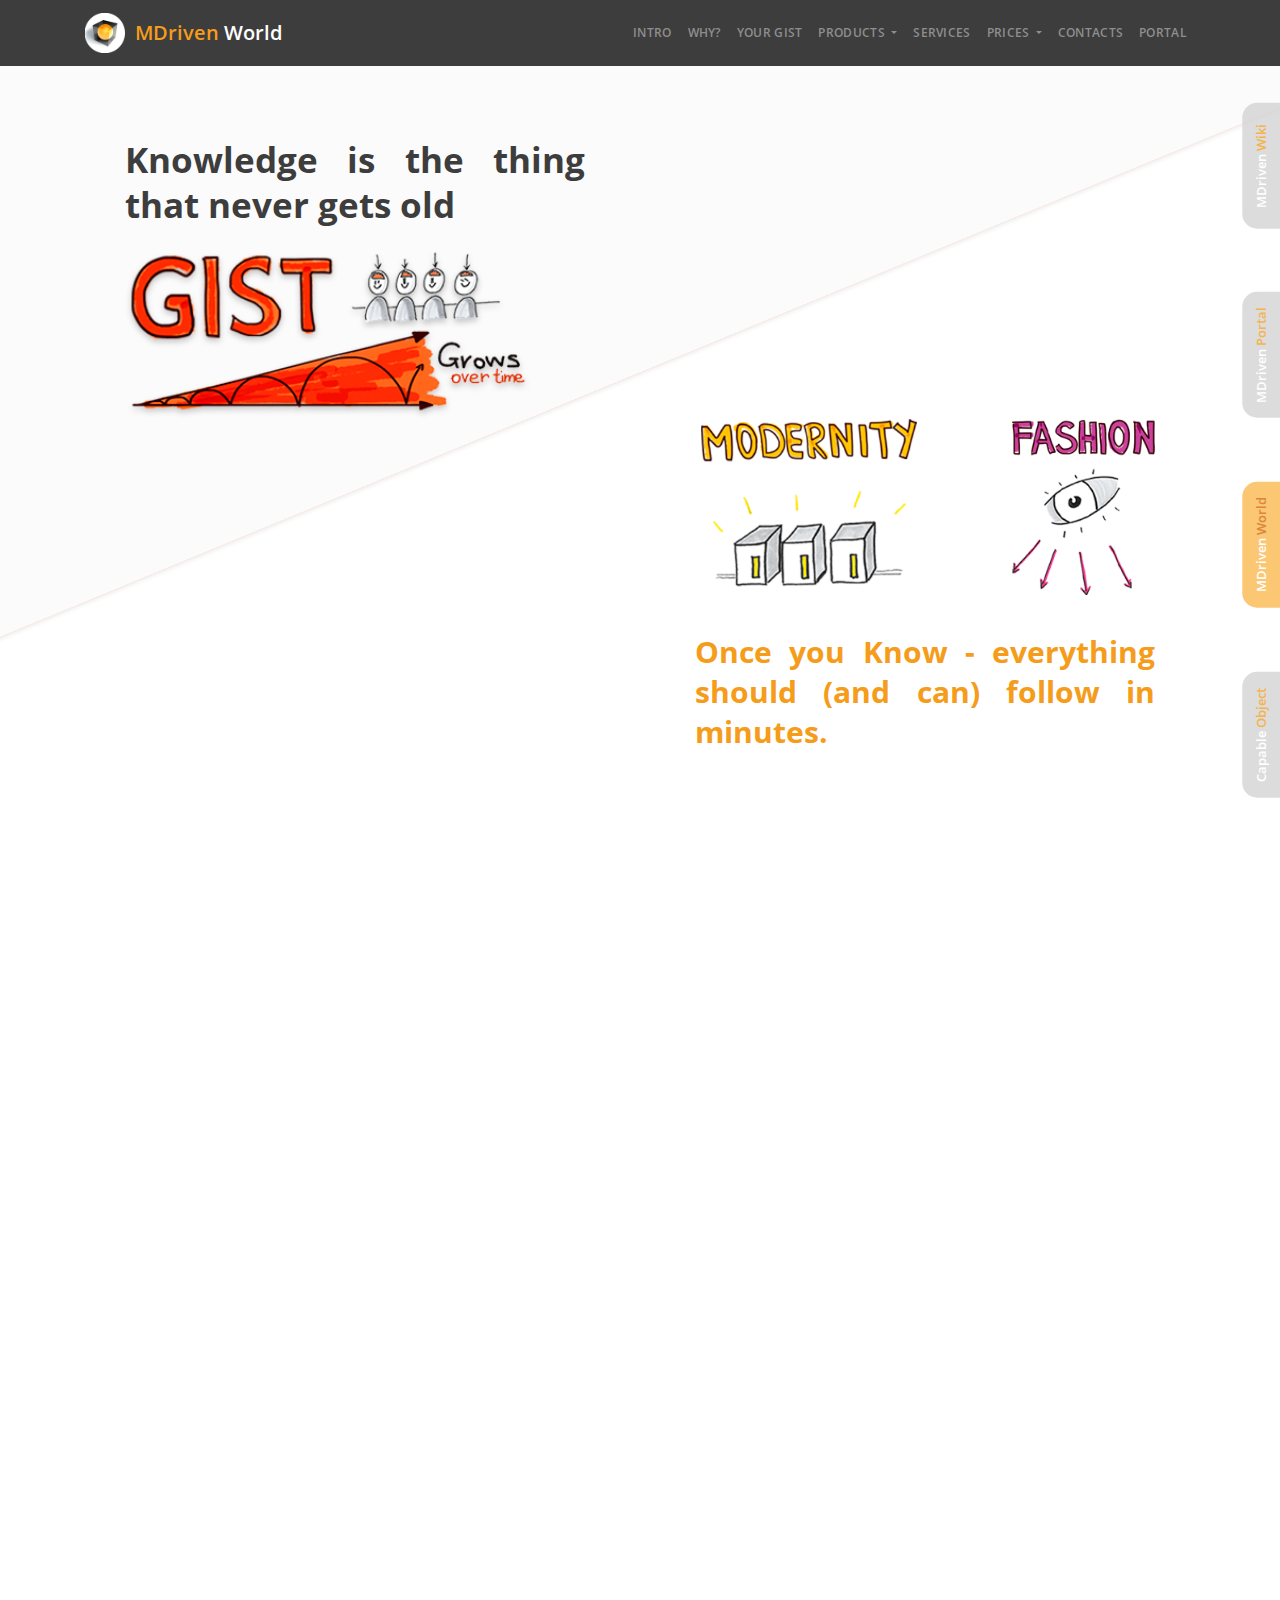
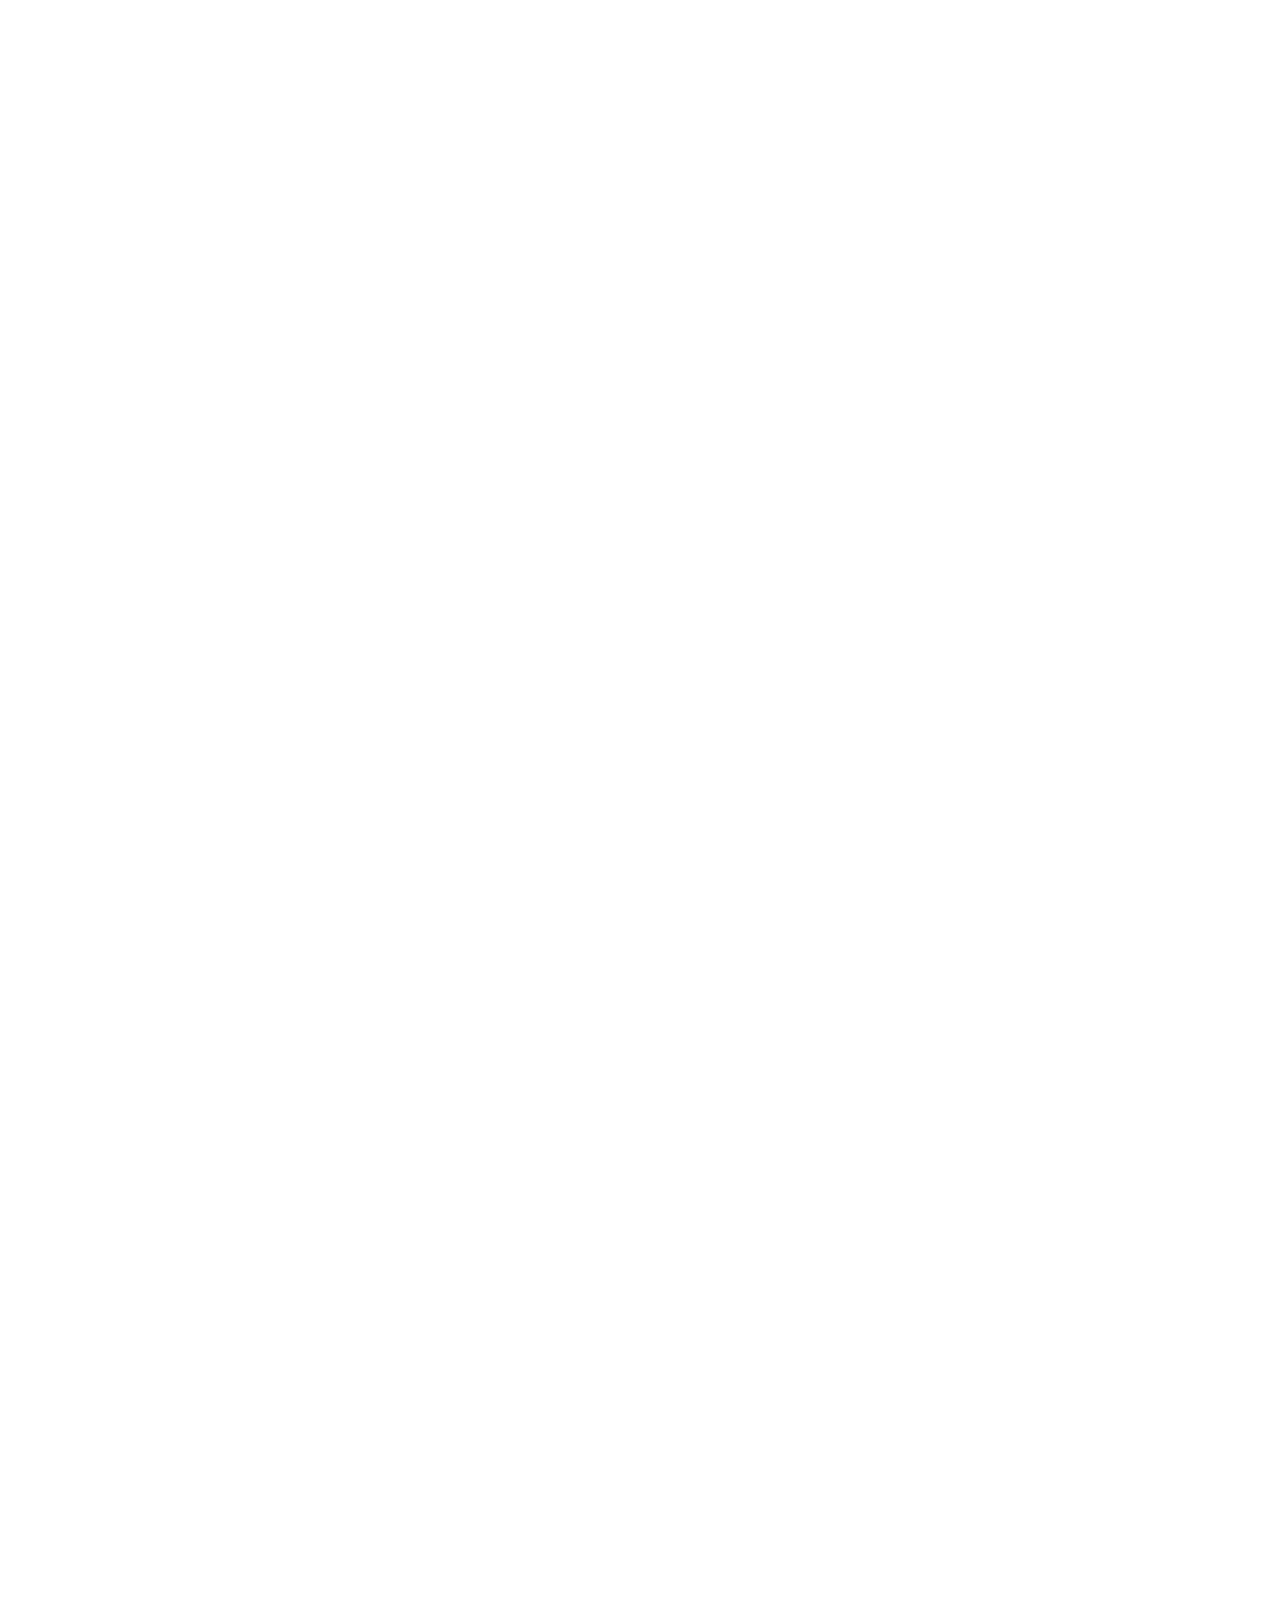
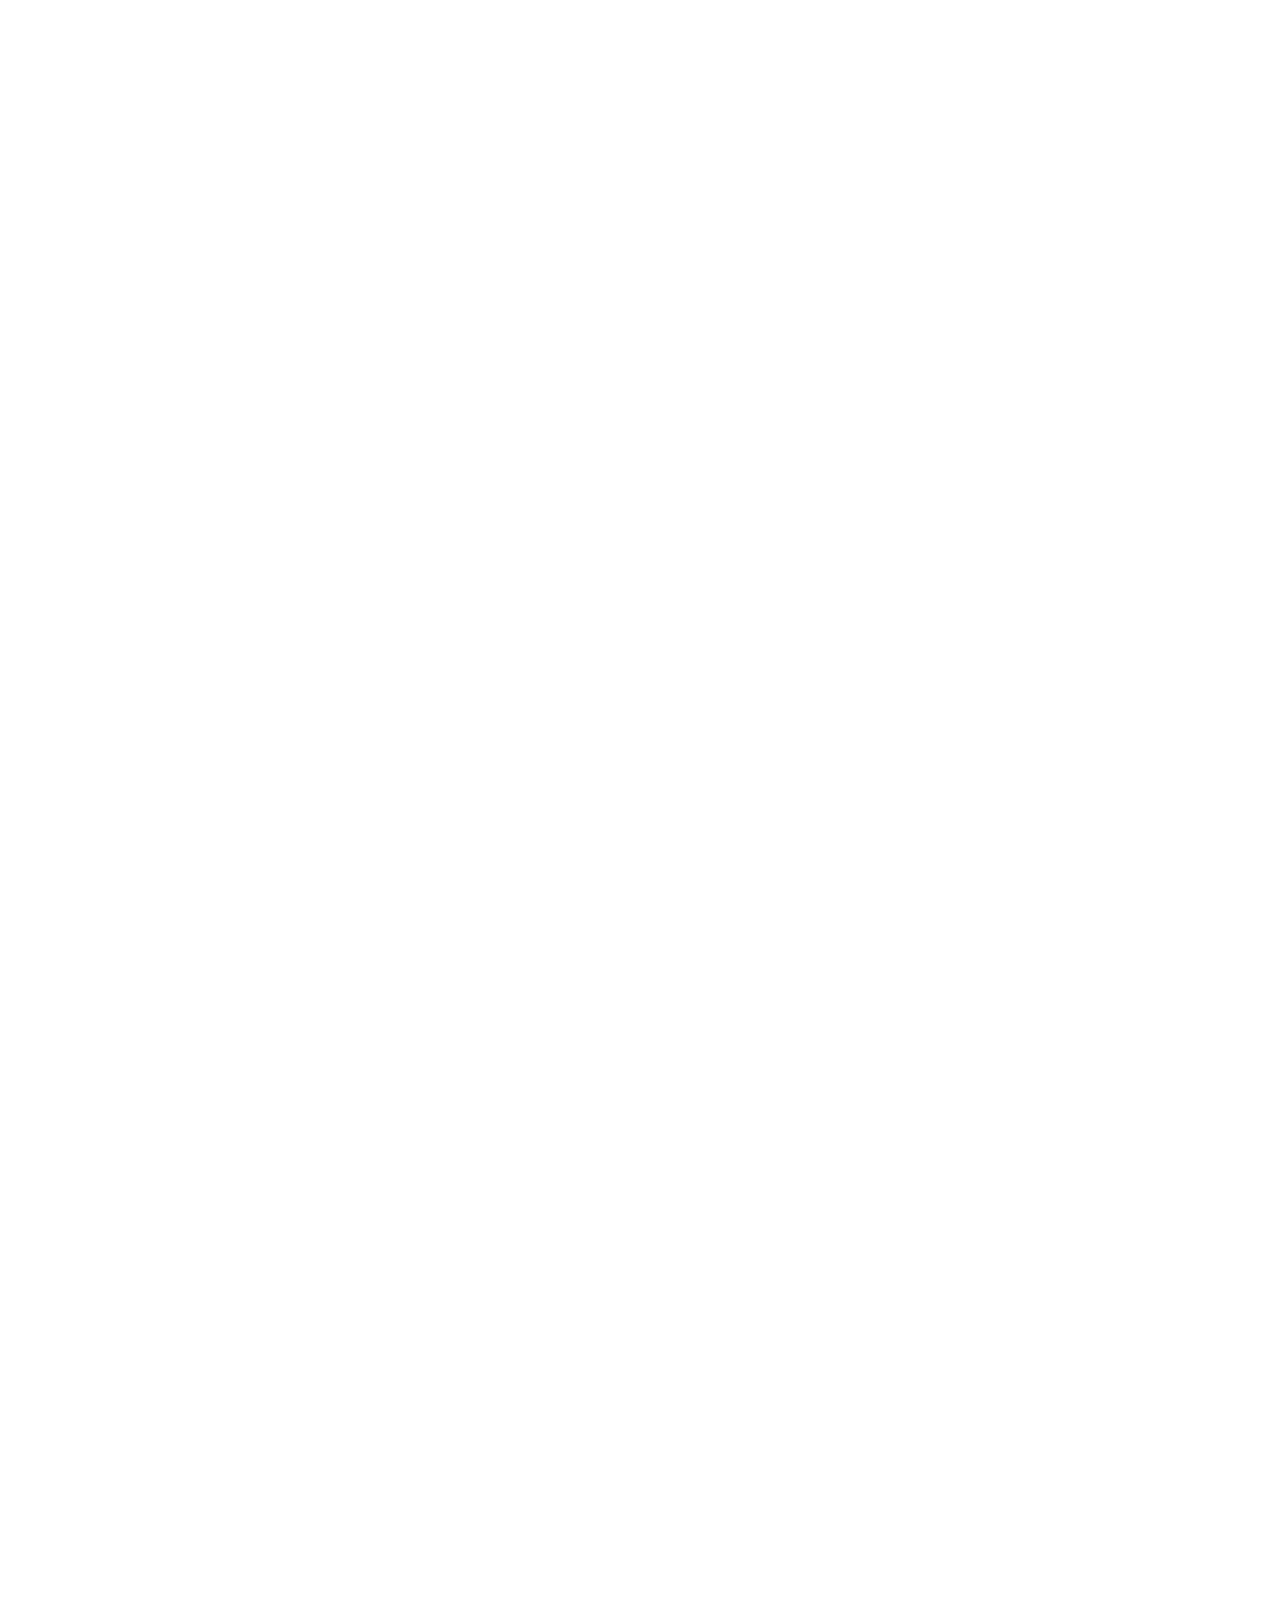
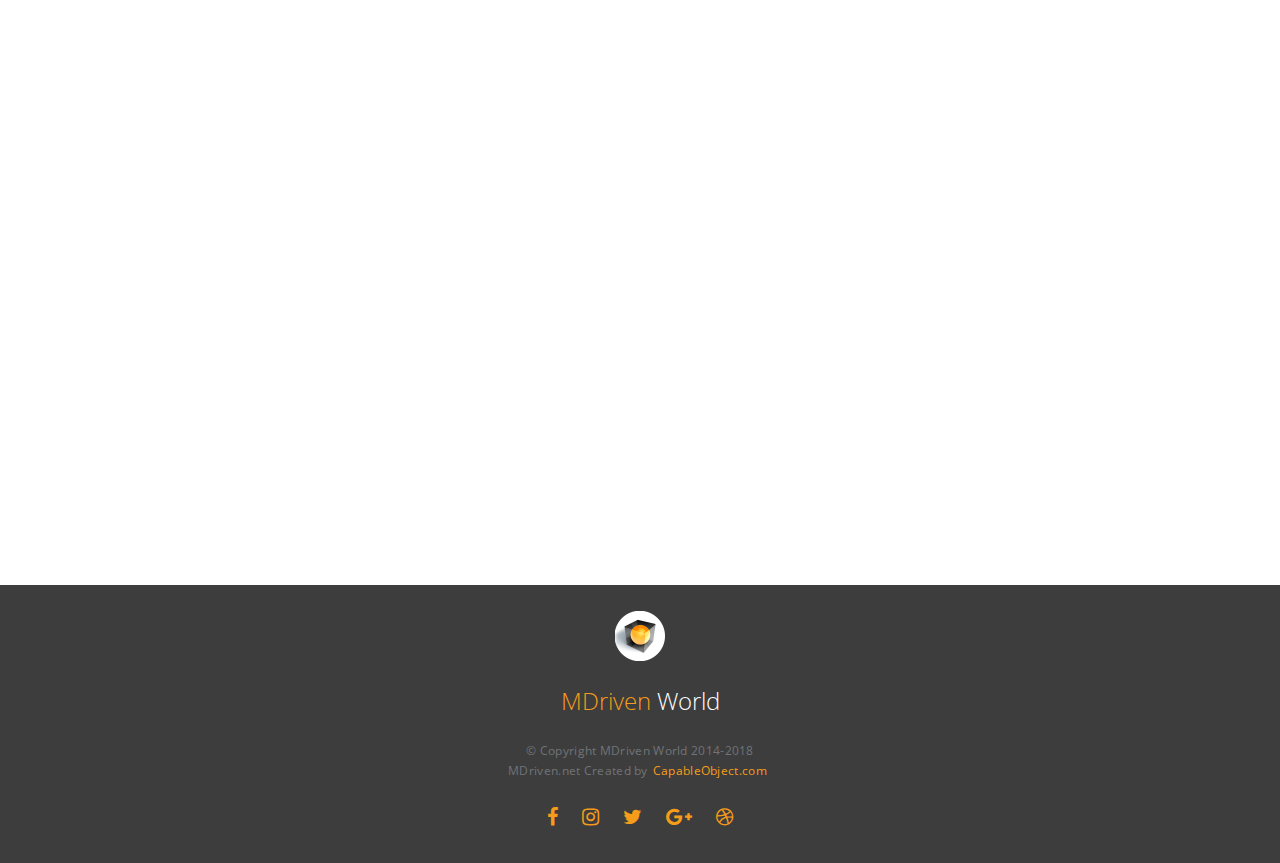
==== commit 05202206: "Forgot index.html in previous commit" ====
--- a/index.html
+++ b/index.html
@@ -106,7 +106,7 @@
   </div>
 
   <div class="container why" id="why">
-    <div class="row wow fadeInUp">
+    <div class="row wow fadeInUp why__wrapper">
       <div class="col-lg-6 col-md-6 align-self-center">
         <p class="why__header">gist</p>
         <p class="why__desc">
@@ -125,7 +125,7 @@
         </div>
       </div>
     </div>
-    <div class="row wow fadeInUp">
+    <div class="row wow fadeInUp why__wrapper">
       <div class="col-lg-6 col-md-6 why__video">
         <div class="embed-responsive embed-responsive-16by9">
           <video id="modernity" class="embed-responsive-item" muted>
@@ -143,7 +143,7 @@
         </p>
       </div>
     </div>
-    <div class="row wow fadeInUp">
+    <div class="row wow fadeInUp why__wrapper">
       <div class="col-lg-6 col-md-6 align-self-center">
         <p class="why__header">fashion</p>
         <p class="why__desc">
--- a/css/style.min.css
+++ b/css/style.min.css
@@ -5,4 +5,4 @@
  * Copyright 2011-2017 Twitter, Inc.
  * Licensed under MIT (https://github.com/twbs/bootstrap/blob/master/LICENSE)
  */
-@-webkit-keyframes progress-bar-stripes{0%{background-position:1rem 0}to{background-position:0 0}}@keyframes progress-bar-stripes{0%{background-position:1rem 0}to{background-position:0 0}}:root{--blue: #007bff;--indigo: #6610f2;--purple: #6f42c1;--pink: #e83e8c;--red: #dc3545;--orange: #fd7e14;--yellow: #ffc107;--green: #28a745;--teal: #20c997;--cyan: #17a2b8;--white: #fff;--gray: #868e96;--gray-dark: #3d3d3d;--primary: #007bff;--secondary: #868e96;--success: #28a745;--info: #17a2b8;--warning: #ffc107;--danger: #dc3545;--light: #f8f9fa;--dark: #3d3d3d;--breakpoint-xs: 0;--breakpoint-sm: 576px;--breakpoint-md: 768px;--breakpoint-lg: 992px;--breakpoint-xl: 1200px;--font-family-sans-serif: "Open Sans", sans-serif;--font-family-monospace: SFMono-Regular, Menlo, Monaco, Consolas, "Liberation Mono", "Courier New", monospace}*,::after,::before{-webkit-box-sizing:border-box;box-sizing:border-box}html{font-family:sans-serif;line-height:1.15;-webkit-text-size-adjust:100%;-ms-text-size-adjust:100%;-ms-overflow-style:scrollbar;-webkit-tap-highlight-color:transparent}@-ms-viewport{width:device-width}article,aside,dialog,figcaption,figure,footer,header,hgroup,main,nav,section{display:block}body{margin:0;font-family:"Open Sans",sans-serif;font-size:1rem;font-weight:400;line-height:1.5;color:#212529;text-align:left;background-color:#fff;position:relative;overflow-x:hidden;padding-top:50px}[tabindex="-1"]:focus{outline:0!important}address,hr{margin-bottom:1rem}hr{-webkit-box-sizing:content-box;box-sizing:content-box;height:0;overflow:visible;margin-top:1rem;border:0;border-top:1px solid rgba(0,0,0,.1)}dl,h1,h2,h3,h4,h5,h6,ol,p,ul{margin-top:0}dl,ol,p,ul{margin-bottom:1rem}abbr[data-original-title],abbr[title]{-webkit-text-decoration:underline dotted;text-decoration:underline dotted;cursor:help;border-bottom:0}address{font-style:normal;line-height:inherit}ol ol,ol ul,ul ol,ul ul{margin-bottom:0}dt{font-weight:700}dd{margin-bottom:.5rem;margin-left:0}blockquote,figure{margin:0 0 1rem}dfn{font-style:italic}b,strong{font-weight:bolder}sub,sup{position:relative;font-size:75%;line-height:0;vertical-align:baseline}sub{bottom:-.25em}sup{top:-.5em}a{color:#007bff;text-decoration:none;background-color:transparent;-webkit-text-decoration-skip:objects}a:hover{color:#0056b3;text-decoration:underline}a:not([href]):not([tabindex]){color:inherit;text-decoration:none}a:not([href]):not([tabindex]):focus,a:not([href]):not([tabindex]):hover{color:inherit;text-decoration:none}a:not([href]):not([tabindex]):focus{outline:0}samp{font-size:1em}pre{margin-top:0;margin-bottom:1rem;overflow:auto;-ms-overflow-style:scrollbar}img{vertical-align:middle;border-style:none}svg:not(:root){overflow:hidden}[role=button],a,area,button,input:not([type=range]),label,select,summary,textarea{-ms-touch-action:manipulation;touch-action:manipulation}table{border-collapse:collapse}caption{padding-top:.75rem;padding-bottom:.75rem;color:#868e96;text-align:left;caption-side:bottom}th{text-align:inherit}label{display:inline-block;margin-bottom:.5rem}button{border-radius:0}button:focus{outline:1px dotted;outline:5px auto -webkit-focus-ring-color}button,input,optgroup,select,textarea{margin:0;font-family:inherit;font-size:inherit;line-height:inherit}button,input{overflow:visible}button,select{text-transform:none}[type=reset],[type=submit],button,html [type=button]{-webkit-appearance:button}[type=button]::-moz-focus-inner,[type=reset]::-moz-focus-inner,[type=submit]::-moz-focus-inner,button::-moz-focus-inner{padding:0;border-style:none}input[type=checkbox],input[type=radio]{-webkit-box-sizing:border-box;box-sizing:border-box;padding:0}input[type=date],input[type=datetime-local],input[type=month],input[type=time]{-webkit-appearance:listbox}textarea{overflow:auto;resize:vertical}fieldset{min-width:0;padding:0;margin:0;border:0}legend{display:block;width:100%;max-width:100%;padding:0;margin-bottom:.5rem;font-size:1.5rem;line-height:inherit;color:inherit;white-space:normal}progress{vertical-align:baseline}[type=number]::-webkit-inner-spin-button,[type=number]::-webkit-outer-spin-button{height:auto}[type=search]{outline-offset:-2px;-webkit-appearance:none}[type=search]::-webkit-search-cancel-button,[type=search]::-webkit-search-decoration{-webkit-appearance:none}::-webkit-file-upload-button{font:inherit;-webkit-appearance:button}output{display:inline-block}summary{display:list-item;cursor:pointer}template{display:none}[hidden]{display:none!important}.h1,.h2,.h3,.h4,.h5,.h6,h1,h2,h3,h4,h5,h6{margin-bottom:.5rem;font-family:inherit;font-weight:500;line-height:1.2;color:inherit}.h1,h1{font-size:2.5rem}.h2,h2{font-size:2rem}.h3,h3{font-size:1.75rem}.h4,h4{font-size:1.5rem}.h5,h5{font-size:1.25rem}.h6,h6{font-size:1rem}.display-1,.lead{font-size:1.25rem;font-weight:300}.display-1{font-size:6rem;line-height:1.2}.display-2,.display-3,.display-4{font-size:5.5rem;font-weight:300;line-height:1.2}.display-3,.display-4{font-size:4.5rem}.display-4{font-size:3.5rem}.small,small{font-size:80%;font-weight:400}.mark,mark{padding:.2em;background-color:#fcf8e3}.list-inline,.list-unstyled{padding-left:0;list-style:none}.list-inline-item{display:inline-block}.list-inline-item:not(:last-child){margin-right:.5rem}.initialism{font-size:90%;text-transform:uppercase}.blockquote{margin-bottom:1rem;font-size:1.25rem}.blockquote-footer{display:block;font-size:80%;color:#868e96}.blockquote-footer::before{content:"\2014 \00A0"}.img-fluid,.img-thumbnail{max-width:100%;height:auto}.img-thumbnail{padding:.25rem;background-color:#fff;border:1px solid #dee2e6;border-radius:.25rem}.figure{display:inline-block}.figure-img{margin-bottom:.5rem;line-height:1}.figure-caption{font-size:90%;color:#868e96}code,kbd,pre,samp{font-family:SFMono-Regular,Menlo,Monaco,Consolas,"Liberation Mono","Courier New",monospace}code{color:#e83e8c;word-break:break-word}a>code,pre code{color:inherit}code,kbd,pre{font-size:87.5%}kbd{padding:.2rem .4rem;background-color:#212529;border-radius:.2rem;color:#fff}kbd kbd{padding:0;font-size:100%;font-weight:700}pre{display:block;color:#212529}pre code{font-size:inherit;word-break:normal}.pre-scrollable{max-height:340px;overflow-y:scroll}.container,.container-fluid{width:100%;padding-right:15px;padding-left:15px;margin-right:auto;margin-left:auto}.row{display:-webkit-box;display:-ms-flexbox;display:flex;-ms-flex-wrap:wrap;flex-wrap:wrap;margin-right:-15px;margin-left:-15px}.card>hr,.no-gutters{margin-right:0;margin-left:0}.no-gutters>.col,.no-gutters>[class*=col-]{padding-right:0;padding-left:0}.col,.col-1,.col-10,.col-11,.col-12,.col-2,.col-3,.col-4,.col-5,.col-6,.col-7,.col-8,.col-9{position:relative;width:100%;min-height:1px;padding-right:15px;padding-left:15px}.col-auto{position:relative;min-height:1px;padding-right:15px;padding-left:15px}.col-lg,.col-lg-1,.col-lg-10,.col-lg-11,.col-lg-12,.col-lg-2,.col-lg-3,.col-lg-4,.col-lg-5,.col-lg-6,.col-lg-7,.col-lg-8,.col-lg-9,.col-lg-auto,.col-md,.col-md-1,.col-md-10,.col-md-11,.col-md-12,.col-md-2,.col-md-3,.col-md-4,.col-md-5,.col-md-6,.col-md-7,.col-md-8,.col-md-9,.col-md-auto,.col-sm,.col-sm-1,.col-sm-10,.col-sm-11,.col-sm-12,.col-sm-2,.col-sm-3,.col-sm-4,.col-sm-5,.col-sm-6,.col-sm-7,.col-sm-8,.col-sm-9,.col-sm-auto,.col-xl,.col-xl-1,.col-xl-10,.col-xl-11,.col-xl-12,.col-xl-2,.col-xl-3,.col-xl-4,.col-xl-5,.col-xl-6,.col-xl-7,.col-xl-8,.col-xl-9,.col-xl-auto{position:relative;width:100%;min-height:1px;padding-right:15px;padding-left:15px}.col{-ms-flex-preferred-size:0;flex-basis:0;-webkit-box-flex:1;-ms-flex-positive:1;flex-grow:1;max-width:100%}.col-auto{-webkit-box-flex:0;-ms-flex:0 0 auto;flex:0 0 auto;width:auto;max-width:none}.col-1,.col-2,.col-3{-webkit-box-flex:0;-ms-flex:0 0 8.33333%;flex:0 0 8.33333%;max-width:8.33333%}.col-2,.col-3{-ms-flex:0 0 16.66667%;flex:0 0 16.66667%;max-width:16.66667%}.col-3{-ms-flex:0 0 25%;flex:0 0 25%;max-width:25%}.col-4,.col-5,.col-6{-webkit-box-flex:0;-ms-flex:0 0 33.33333%;flex:0 0 33.33333%;max-width:33.33333%}.col-5,.col-6{-ms-flex:0 0 41.66667%;flex:0 0 41.66667%;max-width:41.66667%}.col-6{-ms-flex:0 0 50%;flex:0 0 50%;max-width:50%}.col-7,.col-8,.col-9{-webkit-box-flex:0;-ms-flex:0 0 58.33333%;flex:0 0 58.33333%;max-width:58.33333%}.col-8,.col-9{-ms-flex:0 0 66.66667%;flex:0 0 66.66667%;max-width:66.66667%}.col-9{-ms-flex:0 0 75%;flex:0 0 75%;max-width:75%}.col-10,.col-11,.col-12{-webkit-box-flex:0;-ms-flex:0 0 83.33333%;flex:0 0 83.33333%;max-width:83.33333%}.col-11,.col-12{-ms-flex:0 0 91.66667%;flex:0 0 91.66667%;max-width:91.66667%}.col-12{-ms-flex:0 0 100%;flex:0 0 100%;max-width:100%}.order-first{-webkit-box-ordinal-group:0;-ms-flex-order:-1;order:-1}.order-1{-webkit-box-ordinal-group:2;-ms-flex-order:1;order:1}.order-2{-webkit-box-ordinal-group:3;-ms-flex-order:2;order:2}.order-3{-webkit-box-ordinal-group:4;-ms-flex-order:3;order:3}.order-4{-webkit-box-ordinal-group:5;-ms-flex-order:4;order:4}.order-5{-webkit-box-ordinal-group:6;-ms-flex-order:5;order:5}.order-6{-webkit-box-ordinal-group:7;-ms-flex-order:6;order:6}.order-7{-webkit-box-ordinal-group:8;-ms-flex-order:7;order:7}.order-8{-webkit-box-ordinal-group:9;-ms-flex-order:8;order:8}.order-9{-webkit-box-ordinal-group:10;-ms-flex-order:9;order:9}.order-10{-webkit-box-ordinal-group:11;-ms-flex-order:10;order:10}.order-11{-webkit-box-ordinal-group:12;-ms-flex-order:11;order:11}.order-12{-webkit-box-ordinal-group:13;-ms-flex-order:12;order:12}.offset-1{margin-left:8.33333%}.offset-2{margin-left:16.66667%}.offset-3{margin-left:25%}.offset-4{margin-left:33.33333%}.offset-5{margin-left:41.66667%}.offset-6{margin-left:50%}.offset-7{margin-left:58.33333%}.offset-8{margin-left:66.66667%}.offset-9{margin-left:75%}.offset-10{margin-left:83.33333%}.offset-11{margin-left:91.66667%}.table{width:100%;max-width:100%;margin-bottom:1rem;background-color:transparent}.table td,.table th{padding:.75rem;vertical-align:top;border-top:1px solid #dee2e6}.table thead th{vertical-align:bottom;border-bottom:2px solid #dee2e6}.table tbody+tbody{border-top:2px solid #dee2e6}.table .table{background-color:#fff}.table-sm td,.table-sm th{padding:.3rem}.table-bordered,.table-bordered td,.table-bordered th{border:1px solid #dee2e6}.table-bordered thead td,.table-bordered thead th{border-bottom-width:2px}.table-striped tbody tr:nth-of-type(odd){background-color:rgba(0,0,0,.05)}.table-hover tbody tr:hover{background-color:rgba(0,0,0,.075)}.table-primary,.table-primary>td,.table-primary>th{background-color:#b8daff}.table-hover .table-primary:hover,.table-hover .table-primary:hover>td,.table-hover .table-primary:hover>th{background-color:#9fcdff}.table-secondary,.table-secondary>td,.table-secondary>th{background-color:#dddfe2}.table-hover .table-secondary:hover,.table-hover .table-secondary:hover>td,.table-hover .table-secondary:hover>th{background-color:#cfd2d6}.table-success,.table-success>td,.table-success>th{background-color:#c3e6cb}.table-hover .table-success:hover,.table-hover .table-success:hover>td,.table-hover .table-success:hover>th{background-color:#b1dfbb}.table-info,.table-info>td,.table-info>th{background-color:#bee5eb}.table-hover .table-info:hover,.table-hover .table-info:hover>td,.table-hover .table-info:hover>th{background-color:#abdde5}.table-warning,.table-warning>td,.table-warning>th{background-color:#ffeeba}.table-hover .table-warning:hover,.table-hover .table-warning:hover>td,.table-hover .table-warning:hover>th{background-color:#ffe8a1}.table-danger,.table-danger>td,.table-danger>th{background-color:#f5c6cb}.table-hover .table-danger:hover,.table-hover .table-danger:hover>td,.table-hover .table-danger:hover>th{background-color:#f1b0b7}.table-light,.table-light>td,.table-light>th{background-color:#fdfdfe}.table-hover .table-light:hover,.table-hover .table-light:hover>td,.table-hover .table-light:hover>th{background-color:#ececf6}.table-dark>td,.table-dark>th{background-color:#c9c9c9}.table-hover .table-dark:hover,.table-hover .table-dark:hover>td,.table-hover .table-dark:hover>th{background-color:#bcbcbc}.table-active,.table-active>td,.table-active>th,.table-hover .table-active:hover,.table-hover .table-active:hover>td,.table-hover .table-active:hover>th{background-color:rgba(0,0,0,.075)}.table .thead-dark th{color:#fff;background-color:#212529;border-color:#32383e}.table .thead-light th{color:#495057;background-color:#e9ecef;border-color:#dee2e6}.table-dark{color:#fff;background-color:#212529}.table-dark td,.table-dark th,.table-dark thead th{border-color:#32383e}.table-dark.table-bordered,.table-responsive>.table-bordered{border:0}.table-dark.table-striped tbody tr:nth-of-type(odd){background-color:rgba(255,255,255,.05)}.table-dark.table-hover tbody tr:hover{background-color:rgba(255,255,255,.075)}.table-responsive{display:block;width:100%;overflow-x:auto;-webkit-overflow-scrolling:touch;-ms-overflow-style:-ms-autohiding-scrollbar}.form-control{display:block;width:100%;padding:.375rem .75rem;font-size:1rem;line-height:1.5;color:#495057;background-color:#fff;background-clip:padding-box;border:1px solid #ced4da;border-radius:.25rem;-webkit-transition:border-color .15s ease-in-out,-webkit-box-shadow .15s ease-in-out;-o-transition:border-color .15s ease-in-out,box-shadow .15s ease-in-out;transition:border-color .15s ease-in-out,box-shadow .15s ease-in-out;transition:border-color .15s ease-in-out,box-shadow .15s ease-in-out,-webkit-box-shadow .15s ease-in-out}.form-control::-ms-expand{background-color:transparent;border:0}.form-control:focus{color:#495057;background-color:#fff;border-color:#80bdff;outline:0;-webkit-box-shadow:0 0 0 .2rem rgba(0,123,255,.25);box-shadow:0 0 0 .2rem rgba(0,123,255,.25)}.form-control::-webkit-input-placeholder{color:#868e96;opacity:1}.form-control:-ms-input-placeholder,.form-control::-ms-input-placeholder{color:#868e96;opacity:1}.form-control::placeholder{color:#868e96;opacity:1}.form-control:disabled,.form-control[readonly]{background-color:#e9ecef;opacity:1}select.form-control:not([size]):not([multiple]){height:calc(2.25rem + 2px)}select.form-control:focus::-ms-value{color:#495057;background-color:#fff}.form-control-file,.form-control-range{display:block;width:100%}.col-form-label{padding-top:calc(.375rem + 1px);padding-bottom:calc(.375rem + 1px);margin-bottom:0;font-size:inherit;line-height:1.5}.col-form-label-lg{padding-top:calc(.5rem + 1px);padding-bottom:calc(.5rem + 1px);font-size:1.25rem;line-height:1.5}.col-form-label-sm{padding-top:calc(.25rem + 1px);padding-bottom:calc(.25rem + 1px);font-size:.875rem;line-height:1.5}.form-control-plaintext{display:block;width:100%;padding-top:.375rem;padding-bottom:.375rem;margin-bottom:0;line-height:1.5;background-color:transparent;border:solid transparent;border-width:1px 0}.form-control-plaintext.form-control-lg,.form-control-plaintext.form-control-sm,.input-group-lg>.form-control-plaintext.form-control,.input-group-lg>.input-group-append>.form-control-plaintext.btn,.input-group-lg>.input-group-append>.form-control-plaintext.input-group-text,.input-group-lg>.input-group-prepend>.form-control-plaintext.btn,.input-group-lg>.input-group-prepend>.form-control-plaintext.input-group-text,.input-group-sm>.form-control-plaintext.form-control,.input-group-sm>.input-group-append>.form-control-plaintext.btn,.input-group-sm>.input-group-append>.form-control-plaintext.input-group-text,.input-group-sm>.input-group-prepend>.form-control-plaintext.btn,.input-group-sm>.input-group-prepend>.form-control-plaintext.input-group-text{padding-right:0;padding-left:0}.form-control-sm,.input-group-sm>.form-control,.input-group-sm>.input-group-append>.btn,.input-group-sm>.input-group-append>.input-group-text,.input-group-sm>.input-group-prepend>.btn,.input-group-sm>.input-group-prepend>.input-group-text{padding:.25rem .5rem;font-size:.875rem;line-height:1.5;border-radius:.2rem}.input-group-sm>.input-group-append>select.btn:not([size]):not([multiple]),.input-group-sm>.input-group-append>select.input-group-text:not([size]):not([multiple]),.input-group-sm>.input-group-prepend>select.btn:not([size]):not([multiple]),.input-group-sm>.input-group-prepend>select.input-group-text:not([size]):not([multiple]),.input-group-sm>select.form-control:not([size]):not([multiple]),select.form-control-sm:not([size]):not([multiple]){height:calc(1.8125rem + 2px)}.form-control-lg,.input-group-lg>.form-control,.input-group-lg>.input-group-append>.btn,.input-group-lg>.input-group-append>.input-group-text,.input-group-lg>.input-group-prepend>.btn,.input-group-lg>.input-group-prepend>.input-group-text{padding:.5rem 1rem;font-size:1.25rem;line-height:1.5;border-radius:.3rem}.input-group-lg>.input-group-append>select.btn:not([size]):not([multiple]),.input-group-lg>.input-group-append>select.input-group-text:not([size]):not([multiple]),.input-group-lg>.input-group-prepend>select.btn:not([size]):not([multiple]),.input-group-lg>.input-group-prepend>select.input-group-text:not([size]):not([multiple]),.input-group-lg>select.form-control:not([size]):not([multiple]),select.form-control-lg:not([size]):not([multiple]){height:calc(2.875rem + 2px)}.form-group{margin-bottom:1rem}.form-text{display:block;margin-top:.25rem}.form-row{display:-webkit-box;display:-ms-flexbox;display:flex;-ms-flex-wrap:wrap;flex-wrap:wrap;margin-right:-5px;margin-left:-5px}.form-row>.col,.form-row>[class*=col-]{padding-right:5px;padding-left:5px}.form-check{position:relative;display:block;padding-left:1.25rem}.form-check-input{position:absolute;margin-top:.3rem;margin-left:-1.25rem}.form-check-input:disabled~.form-check-label{color:#868e96}.form-check-label{margin-bottom:0}.form-check-inline{display:-webkit-inline-box;display:-ms-inline-flexbox;display:inline-flex;-webkit-box-align:center;-ms-flex-align:center;align-items:center;padding-left:0;margin-right:.75rem}.form-check-inline .form-check-input{position:static;margin-top:0;margin-right:.3125rem;margin-left:0}.valid-feedback{display:none;width:100%;margin-top:.25rem;font-size:80%;color:#28a745}.valid-tooltip{position:absolute;top:100%;z-index:5;display:none;width:250px;padding:.5rem;margin-top:.1rem;font-size:.875rem;line-height:1;color:#fff;background-color:rgba(40,167,69,.8);border-radius:.2rem}.custom-select.is-valid,.form-control.is-valid,.was-validated .custom-select:valid,.was-validated .form-control:valid{border-color:#28a745}.custom-select.is-valid:focus,.form-control.is-valid:focus,.was-validated .custom-select:valid:focus,.was-validated .form-control:valid:focus{border-color:#28a745;-webkit-box-shadow:0 0 0 .2rem rgba(40,167,69,.25);box-shadow:0 0 0 .2rem rgba(40,167,69,.25)}.custom-select.is-valid~.valid-feedback,.custom-select.is-valid~.valid-tooltip,.form-control.is-valid~.valid-feedback,.form-control.is-valid~.valid-tooltip,.was-validated .custom-select:valid~.valid-feedback,.was-validated .custom-select:valid~.valid-tooltip,.was-validated .form-control:valid~.valid-feedback,.was-validated .form-control:valid~.valid-tooltip{display:block}.custom-control-input.is-valid~.custom-control-label,.form-check-input.is-valid~.form-check-label,.was-validated .custom-control-input:valid~.custom-control-label,.was-validated .form-check-input:valid~.form-check-label{color:#28a745}.custom-control-input.is-valid~.custom-control-label::before,.was-validated .custom-control-input:valid~.custom-control-label::before{background-color:#71dd8a}.custom-control-input.is-valid~.valid-feedback,.custom-control-input.is-valid~.valid-tooltip,.was-validated .custom-control-input:valid~.valid-feedback,.was-validated .custom-control-input:valid~.valid-tooltip{display:block}.custom-control-input.is-valid:checked~.custom-control-label::before,.was-validated .custom-control-input:valid:checked~.custom-control-label::before{background-color:#34ce57}.custom-control-input.is-valid:focus~.custom-control-label::before,.was-validated .custom-control-input:valid:focus~.custom-control-label::before{-webkit-box-shadow:0 0 0 1px #fff,0 0 0 .2rem rgba(40,167,69,.25);box-shadow:0 0 0 1px #fff,0 0 0 .2rem rgba(40,167,69,.25)}.custom-file-input.is-valid~.custom-file-label,.was-validated .custom-file-input:valid~.custom-file-label{border-color:#28a745}.custom-file-input.is-valid~.custom-file-label::before,.was-validated .custom-file-input:valid~.custom-file-label::before{border-color:inherit}.custom-file-input.is-valid~.valid-feedback,.custom-file-input.is-valid~.valid-tooltip,.was-validated .custom-file-input:valid~.valid-feedback,.was-validated .custom-file-input:valid~.valid-tooltip{display:block}.custom-file-input.is-valid:focus~.custom-file-label,.was-validated .custom-file-input:valid:focus~.custom-file-label{-webkit-box-shadow:0 0 0 .2rem rgba(40,167,69,.25);box-shadow:0 0 0 .2rem rgba(40,167,69,.25)}.invalid-feedback{display:none;width:100%;margin-top:.25rem;font-size:80%;color:#dc3545}.invalid-tooltip{position:absolute;top:100%;z-index:5;display:none;width:250px;padding:.5rem;margin-top:.1rem;font-size:.875rem;line-height:1;color:#fff;background-color:rgba(220,53,69,.8);border-radius:.2rem}.custom-select.is-invalid,.form-control.is-invalid,.was-validated .custom-select:invalid,.was-validated .form-control:invalid{border-color:#dc3545}.custom-select.is-invalid:focus,.form-control.is-invalid:focus,.was-validated .custom-select:invalid:focus,.was-validated .form-control:invalid:focus{border-color:#dc3545;-webkit-box-shadow:0 0 0 .2rem rgba(220,53,69,.25);box-shadow:0 0 0 .2rem rgba(220,53,69,.25)}.custom-select.is-invalid~.invalid-feedback,.custom-select.is-invalid~.invalid-tooltip,.form-control.is-invalid~.invalid-feedback,.form-control.is-invalid~.invalid-tooltip,.was-validated .custom-select:invalid~.invalid-feedback,.was-validated .custom-select:invalid~.invalid-tooltip,.was-validated .form-control:invalid~.invalid-feedback,.was-validated .form-control:invalid~.invalid-tooltip{display:block}.custom-control-input.is-invalid~.custom-control-label,.form-check-input.is-invalid~.form-check-label,.was-validated .custom-control-input:invalid~.custom-control-label,.was-validated .form-check-input:invalid~.form-check-label{color:#dc3545}.custom-control-input.is-invalid~.custom-control-label::before,.was-validated .custom-control-input:invalid~.custom-control-label::before{background-color:#efa2a9}.custom-control-input.is-invalid~.invalid-feedback,.custom-control-input.is-invalid~.invalid-tooltip,.was-validated .custom-control-input:invalid~.invalid-feedback,.was-validated .custom-control-input:invalid~.invalid-tooltip{display:block}.custom-control-input.is-invalid:checked~.custom-control-label::before,.was-validated .custom-control-input:invalid:checked~.custom-control-label::before{background-color:#e4606d}.custom-control-input.is-invalid:focus~.custom-control-label::before,.was-validated .custom-control-input:invalid:focus~.custom-control-label::before{-webkit-box-shadow:0 0 0 1px #fff,0 0 0 .2rem rgba(220,53,69,.25);box-shadow:0 0 0 1px #fff,0 0 0 .2rem rgba(220,53,69,.25)}.custom-file-input.is-invalid~.custom-file-label,.was-validated .custom-file-input:invalid~.custom-file-label{border-color:#dc3545}.custom-file-input.is-invalid~.custom-file-label::before,.was-validated .custom-file-input:invalid~.custom-file-label::before{border-color:inherit}.custom-file-input.is-invalid~.invalid-feedback,.custom-file-input.is-invalid~.invalid-tooltip,.was-validated .custom-file-input:invalid~.invalid-feedback,.was-validated .custom-file-input:invalid~.invalid-tooltip{display:block}.custom-file-input.is-invalid:focus~.custom-file-label,.was-validated .custom-file-input:invalid:focus~.custom-file-label{-webkit-box-shadow:0 0 0 .2rem rgba(220,53,69,.25);box-shadow:0 0 0 .2rem rgba(220,53,69,.25)}.form-inline{display:-webkit-box;display:-ms-flexbox;display:flex;-webkit-box-orient:horizontal;-webkit-box-direction:normal;-ms-flex-flow:row wrap;flex-flow:row wrap;-webkit-box-align:center;-ms-flex-align:center;align-items:center}.form-inline .form-check,input[type=button].btn-block,input[type=reset].btn-block,input[type=submit].btn-block{width:100%}.btn{display:inline-block;font-weight:400;text-align:center;white-space:nowrap;vertical-align:middle;-webkit-user-select:none;-moz-user-select:none;-ms-user-select:none;user-select:none;border:1px solid transparent;padding:.375rem .75rem;font-size:1rem;line-height:1.5;border-radius:.25rem;-webkit-transition:color .15s ease-in-out,background-color .15s ease-in-out,border-color .15s ease-in-out,-webkit-box-shadow .15s ease-in-out;-o-transition:color .15s ease-in-out,background-color .15s ease-in-out,border-color .15s ease-in-out,box-shadow .15s ease-in-out;transition:color .15s ease-in-out,background-color .15s ease-in-out,border-color .15s ease-in-out,box-shadow .15s ease-in-out;transition:color .15s ease-in-out,background-color .15s ease-in-out,border-color .15s ease-in-out,box-shadow .15s ease-in-out,-webkit-box-shadow .15s ease-in-out}.btn:focus,.btn:hover{text-decoration:none}.btn.focus,.btn:focus{outline:0;-webkit-box-shadow:0 0 0 .2rem rgba(0,123,255,.25);box-shadow:0 0 0 .2rem rgba(0,123,255,.25)}.btn.disabled,.btn:disabled{opacity:.65}.btn:not([disabled]):not(.disabled){cursor:pointer}.btn:not([disabled]):not(.disabled).active,.btn:not([disabled]):not(.disabled):active{background-image:none}a.btn.disabled,fieldset[disabled] a.btn{pointer-events:none}.btn-primary{color:#fff;background-color:#007bff;border-color:#007bff}.btn-primary:hover{color:#fff;background-color:#0069d9;border-color:#0062cc}.btn-primary.focus,.btn-primary:focus{-webkit-box-shadow:0 0 0 .2rem rgba(0,123,255,.5);box-shadow:0 0 0 .2rem rgba(0,123,255,.5)}.btn-primary.disabled,.btn-primary:disabled{background-color:#007bff;border-color:#007bff}.btn-primary:not([disabled]):not(.disabled).active,.btn-primary:not([disabled]):not(.disabled):active,.show>.btn-primary.dropdown-toggle{color:#fff;background-color:#0062cc;border-color:#005cbf}.btn-primary:not([disabled]):not(.disabled).active:focus,.btn-primary:not([disabled]):not(.disabled):active:focus,.show>.btn-primary.dropdown-toggle:focus{-webkit-box-shadow:0 0 0 .2rem rgba(0,123,255,.5);box-shadow:0 0 0 .2rem rgba(0,123,255,.5)}.btn-secondary{color:#fff;background-color:#868e96;border-color:#868e96}.btn-secondary:hover{color:#fff;background-color:#727b84;border-color:#6c757d}.btn-secondary.focus,.btn-secondary:focus{-webkit-box-shadow:0 0 0 .2rem rgba(134,142,150,.5);box-shadow:0 0 0 .2rem rgba(134,142,150,.5)}.btn-secondary.disabled,.btn-secondary:disabled{background-color:#868e96;border-color:#868e96}.btn-secondary:not([disabled]):not(.disabled).active,.btn-secondary:not([disabled]):not(.disabled):active,.show>.btn-secondary.dropdown-toggle{color:#fff;background-color:#6c757d;border-color:#666e76}.btn-secondary:not([disabled]):not(.disabled).active:focus,.btn-secondary:not([disabled]):not(.disabled):active:focus,.show>.btn-secondary.dropdown-toggle:focus{-webkit-box-shadow:0 0 0 .2rem rgba(134,142,150,.5);box-shadow:0 0 0 .2rem rgba(134,142,150,.5)}.btn-success{color:#fff;background-color:#28a745;border-color:#28a745}.btn-success:hover{color:#fff;background-color:#218838;border-color:#1e7e34}.btn-success.focus,.btn-success:focus{-webkit-box-shadow:0 0 0 .2rem rgba(40,167,69,.5);box-shadow:0 0 0 .2rem rgba(40,167,69,.5)}.btn-success.disabled,.btn-success:disabled{background-color:#28a745;border-color:#28a745}.btn-success:not([disabled]):not(.disabled).active,.btn-success:not([disabled]):not(.disabled):active,.show>.btn-success.dropdown-toggle{color:#fff;background-color:#1e7e34;border-color:#1c7430}.btn-success:not([disabled]):not(.disabled).active:focus,.btn-success:not([disabled]):not(.disabled):active:focus,.show>.btn-success.dropdown-toggle:focus{-webkit-box-shadow:0 0 0 .2rem rgba(40,167,69,.5);box-shadow:0 0 0 .2rem rgba(40,167,69,.5)}.btn-info{color:#fff;background-color:#17a2b8;border-color:#17a2b8}.btn-info:hover{color:#fff;background-color:#138496;border-color:#117a8b}.btn-info.focus,.btn-info:focus{-webkit-box-shadow:0 0 0 .2rem rgba(23,162,184,.5);box-shadow:0 0 0 .2rem rgba(23,162,184,.5)}.btn-info.disabled,.btn-info:disabled{background-color:#17a2b8;border-color:#17a2b8}.btn-info:not([disabled]):not(.disabled).active,.btn-info:not([disabled]):not(.disabled):active,.show>.btn-info.dropdown-toggle{color:#fff;background-color:#117a8b;border-color:#10707f}.btn-info:not([disabled]):not(.disabled).active:focus,.btn-info:not([disabled]):not(.disabled):active:focus,.show>.btn-info.dropdown-toggle:focus{-webkit-box-shadow:0 0 0 .2rem rgba(23,162,184,.5);box-shadow:0 0 0 .2rem rgba(23,162,184,.5)}.btn-warning{color:#212529;background-color:#ffc107;border-color:#ffc107}.btn-warning:hover{color:#212529;background-color:#e0a800;border-color:#d39e00}.btn-warning.focus,.btn-warning:focus{-webkit-box-shadow:0 0 0 .2rem rgba(255,193,7,.5);box-shadow:0 0 0 .2rem rgba(255,193,7,.5)}.btn-warning.disabled,.btn-warning:disabled{background-color:#ffc107;border-color:#ffc107}.btn-warning:not([disabled]):not(.disabled).active,.btn-warning:not([disabled]):not(.disabled):active,.show>.btn-warning.dropdown-toggle{color:#212529;background-color:#d39e00;border-color:#c69500}.btn-warning:not([disabled]):not(.disabled).active:focus,.btn-warning:not([disabled]):not(.disabled):active:focus,.show>.btn-warning.dropdown-toggle:focus{-webkit-box-shadow:0 0 0 .2rem rgba(255,193,7,.5);box-shadow:0 0 0 .2rem rgba(255,193,7,.5)}.btn-danger{color:#fff;background-color:#dc3545;border-color:#dc3545}.btn-danger:hover{color:#fff;background-color:#c82333;border-color:#bd2130}.btn-danger.focus,.btn-danger:focus{-webkit-box-shadow:0 0 0 .2rem rgba(220,53,69,.5);box-shadow:0 0 0 .2rem rgba(220,53,69,.5)}.btn-danger.disabled,.btn-danger:disabled{background-color:#dc3545;border-color:#dc3545}.btn-danger:not([disabled]):not(.disabled).active,.btn-danger:not([disabled]):not(.disabled):active,.show>.btn-danger.dropdown-toggle{color:#fff;background-color:#bd2130;border-color:#b21f2d}.btn-danger:not([disabled]):not(.disabled).active:focus,.btn-danger:not([disabled]):not(.disabled):active:focus,.show>.btn-danger.dropdown-toggle:focus{-webkit-box-shadow:0 0 0 .2rem rgba(220,53,69,.5);box-shadow:0 0 0 .2rem rgba(220,53,69,.5)}.btn-light{color:#212529;background-color:#f8f9fa;border-color:#f8f9fa}.btn-light:hover{color:#212529;background-color:#e2e6ea;border-color:#dae0e5}.btn-light.focus,.btn-light:focus{-webkit-box-shadow:0 0 0 .2rem rgba(248,249,250,.5);box-shadow:0 0 0 .2rem rgba(248,249,250,.5)}.btn-light.disabled,.btn-light:disabled{background-color:#f8f9fa;border-color:#f8f9fa}.btn-light:not([disabled]):not(.disabled).active,.btn-light:not([disabled]):not(.disabled):active,.show>.btn-light.dropdown-toggle{color:#212529;background-color:#dae0e5;border-color:#d3d9df}.btn-light:not([disabled]):not(.disabled).active:focus,.btn-light:not([disabled]):not(.disabled):active:focus,.show>.btn-light.dropdown-toggle:focus{-webkit-box-shadow:0 0 0 .2rem rgba(248,249,250,.5);box-shadow:0 0 0 .2rem rgba(248,249,250,.5)}.btn-dark{color:#fff;background-color:#3d3d3d;border-color:#3d3d3d}.btn-dark:hover{color:#fff;background-color:#2a2a2a;border-color:#242424}.btn-dark.focus,.btn-dark:focus{-webkit-box-shadow:0 0 0 .2rem rgba(61,61,61,.5);box-shadow:0 0 0 .2rem rgba(61,61,61,.5)}.btn-dark.disabled,.btn-dark:disabled{background-color:#3d3d3d;border-color:#3d3d3d}.btn-dark:not([disabled]):not(.disabled).active,.btn-dark:not([disabled]):not(.disabled):active,.show>.btn-dark.dropdown-toggle{color:#fff;background-color:#242424;border-color:#1d1d1d}.btn-dark:not([disabled]):not(.disabled).active:focus,.btn-dark:not([disabled]):not(.disabled):active:focus,.show>.btn-dark.dropdown-toggle:focus{-webkit-box-shadow:0 0 0 .2rem rgba(61,61,61,.5);box-shadow:0 0 0 .2rem rgba(61,61,61,.5)}.btn-outline-primary{color:#007bff;background-color:transparent;background-image:none;border-color:#007bff}.btn-outline-primary:hover{color:#fff;background-color:#007bff;border-color:#007bff}.btn-outline-primary.focus,.btn-outline-primary:focus{-webkit-box-shadow:0 0 0 .2rem rgba(0,123,255,.5);box-shadow:0 0 0 .2rem rgba(0,123,255,.5)}.btn-outline-primary.disabled,.btn-outline-primary:disabled{color:#007bff;background-color:transparent}.btn-outline-primary:not([disabled]):not(.disabled).active,.btn-outline-primary:not([disabled]):not(.disabled):active,.show>.btn-outline-primary.dropdown-toggle{color:#212529;background-color:#007bff;border-color:#007bff;-webkit-box-shadow:0 0 0 .2rem rgba(0,123,255,.5);box-shadow:0 0 0 .2rem rgba(0,123,255,.5)}.btn-outline-secondary{color:#868e96;background-color:transparent;background-image:none;border-color:#868e96}.btn-outline-secondary:hover{color:#fff;background-color:#868e96;border-color:#868e96}.btn-outline-secondary.focus,.btn-outline-secondary:focus{-webkit-box-shadow:0 0 0 .2rem rgba(134,142,150,.5);box-shadow:0 0 0 .2rem rgba(134,142,150,.5)}.btn-outline-secondary.disabled,.btn-outline-secondary:disabled{color:#868e96;background-color:transparent}.btn-outline-secondary:not([disabled]):not(.disabled).active,.btn-outline-secondary:not([disabled]):not(.disabled):active,.show>.btn-outline-secondary.dropdown-toggle{color:#212529;background-color:#868e96;border-color:#868e96;-webkit-box-shadow:0 0 0 .2rem rgba(134,142,150,.5);box-shadow:0 0 0 .2rem rgba(134,142,150,.5)}.btn-outline-success{color:#28a745;background-color:transparent;background-image:none;border-color:#28a745}.btn-outline-success:hover{color:#fff;background-color:#28a745;border-color:#28a745}.btn-outline-success.focus,.btn-outline-success:focus{-webkit-box-shadow:0 0 0 .2rem rgba(40,167,69,.5);box-shadow:0 0 0 .2rem rgba(40,167,69,.5)}.btn-outline-success.disabled,.btn-outline-success:disabled{color:#28a745;background-color:transparent}.btn-outline-success:not([disabled]):not(.disabled).active,.btn-outline-success:not([disabled]):not(.disabled):active,.show>.btn-outline-success.dropdown-toggle{color:#212529;background-color:#28a745;border-color:#28a745;-webkit-box-shadow:0 0 0 .2rem rgba(40,167,69,.5);box-shadow:0 0 0 .2rem rgba(40,167,69,.5)}.btn-outline-info{color:#17a2b8;background-color:transparent;background-image:none;border-color:#17a2b8}.btn-outline-info:hover{color:#fff;background-color:#17a2b8;border-color:#17a2b8}.btn-outline-info.focus,.btn-outline-info:focus{-webkit-box-shadow:0 0 0 .2rem rgba(23,162,184,.5);box-shadow:0 0 0 .2rem rgba(23,162,184,.5)}.btn-outline-info.disabled,.btn-outline-info:disabled{color:#17a2b8;background-color:transparent}.btn-outline-info:not([disabled]):not(.disabled).active,.btn-outline-info:not([disabled]):not(.disabled):active,.show>.btn-outline-info.dropdown-toggle{color:#212529;background-color:#17a2b8;border-color:#17a2b8;-webkit-box-shadow:0 0 0 .2rem rgba(23,162,184,.5);box-shadow:0 0 0 .2rem rgba(23,162,184,.5)}.btn-outline-warning{color:#ffc107;background-color:transparent;background-image:none;border-color:#ffc107}.btn-outline-warning:hover{color:#212529;background-color:#ffc107;border-color:#ffc107}.btn-outline-warning.focus,.btn-outline-warning:focus{-webkit-box-shadow:0 0 0 .2rem rgba(255,193,7,.5);box-shadow:0 0 0 .2rem rgba(255,193,7,.5)}.btn-outline-warning.disabled,.btn-outline-warning:disabled{color:#ffc107;background-color:transparent}.btn-outline-warning:not([disabled]):not(.disabled).active,.btn-outline-warning:not([disabled]):not(.disabled):active,.show>.btn-outline-warning.dropdown-toggle{color:#212529;background-color:#ffc107;border-color:#ffc107;-webkit-box-shadow:0 0 0 .2rem rgba(255,193,7,.5);box-shadow:0 0 0 .2rem rgba(255,193,7,.5)}.btn-outline-danger{color:#dc3545;background-color:transparent;background-image:none;border-color:#dc3545}.btn-outline-danger:hover{color:#fff;background-color:#dc3545;border-color:#dc3545}.btn-outline-danger.focus,.btn-outline-danger:focus{-webkit-box-shadow:0 0 0 .2rem rgba(220,53,69,.5);box-shadow:0 0 0 .2rem rgba(220,53,69,.5)}.btn-outline-danger.disabled,.btn-outline-danger:disabled{color:#dc3545;background-color:transparent}.btn-outline-danger:not([disabled]):not(.disabled).active,.btn-outline-danger:not([disabled]):not(.disabled):active,.show>.btn-outline-danger.dropdown-toggle{color:#212529;background-color:#dc3545;border-color:#dc3545;-webkit-box-shadow:0 0 0 .2rem rgba(220,53,69,.5);box-shadow:0 0 0 .2rem rgba(220,53,69,.5)}.btn-outline-light{color:#f8f9fa;background-color:transparent;background-image:none;border-color:#f8f9fa}.btn-outline-light:hover{color:#212529;background-color:#f8f9fa;border-color:#f8f9fa}.btn-outline-light.focus,.btn-outline-light:focus{-webkit-box-shadow:0 0 0 .2rem rgba(248,249,250,.5);box-shadow:0 0 0 .2rem rgba(248,249,250,.5)}.btn-outline-light.disabled,.btn-outline-light:disabled{color:#f8f9fa;background-color:transparent}.btn-outline-light:not([disabled]):not(.disabled).active,.btn-outline-light:not([disabled]):not(.disabled):active,.show>.btn-outline-light.dropdown-toggle{color:#fff;background-color:#f8f9fa;border-color:#f8f9fa;-webkit-box-shadow:0 0 0 .2rem rgba(248,249,250,.5);box-shadow:0 0 0 .2rem rgba(248,249,250,.5)}.btn-outline-dark{color:#3d3d3d;background-color:transparent;background-image:none;border-color:#3d3d3d}.btn-outline-dark:hover{color:#fff;background-color:#3d3d3d;border-color:#3d3d3d}.btn-outline-dark.focus,.btn-outline-dark:focus{-webkit-box-shadow:0 0 0 .2rem rgba(61,61,61,.5);box-shadow:0 0 0 .2rem rgba(61,61,61,.5)}.btn-outline-dark.disabled,.btn-outline-dark:disabled{color:#3d3d3d;background-color:transparent}.btn-outline-dark:not([disabled]):not(.disabled).active,.btn-outline-dark:not([disabled]):not(.disabled):active,.show>.btn-outline-dark.dropdown-toggle{color:#212529;background-color:#3d3d3d;border-color:#3d3d3d;-webkit-box-shadow:0 0 0 .2rem rgba(61,61,61,.5);box-shadow:0 0 0 .2rem rgba(61,61,61,.5)}.btn-link,.btn-link:hover{background-color:transparent}.btn-link{font-weight:400;color:#007bff}.btn-link:hover{color:#0056b3;text-decoration:underline;border-color:transparent}.btn-link.focus,.btn-link:focus{text-decoration:underline;border-color:transparent;-webkit-box-shadow:none;box-shadow:none}.btn-link.disabled,.btn-link:disabled{color:#868e96}.btn-group-lg>.btn,.btn-lg{padding:.5rem 1rem;font-size:1.25rem;line-height:1.5;border-radius:.3rem}.btn-group-sm>.btn,.btn-sm{padding:.25rem .5rem;font-size:.875rem;line-height:1.5;border-radius:.2rem}.btn-block{display:block;width:100%}.btn-block+.btn-block{margin-top:.5rem}.fade{opacity:0;-webkit-transition:opacity .15s linear;-o-transition:opacity .15s linear;transition:opacity .15s linear}.fade.show{opacity:1}.collapse{display:none}.collapse.show{display:block}tr.collapse.show{display:table-row}tbody.collapse.show{display:table-row-group}.collapsing{height:0;overflow:hidden;-webkit-transition:height .35s ease;-o-transition:height .35s ease;transition:height .35s ease}.collapsing,.dropdown,.dropup{position:relative}.dropdown-toggle::after{display:inline-block;width:0;height:0;margin-left:.255em;vertical-align:.255em;content:"";border-top:.3em solid;border-right:.3em solid transparent;border-bottom:0;border-left:.3em solid transparent}.dropdown-toggle:empty::after,.dropleft .dropdown-toggle:empty::after,.dropright .dropdown-toggle:empty::after,.dropup .dropdown-toggle:empty::after{margin-left:0}.dropdown-menu{position:absolute;top:100%;left:0;z-index:1000;display:none;float:left;min-width:10rem;padding:.5rem 0;margin:.125rem 0 0;font-size:1rem;color:#212529;text-align:left;list-style:none;background-color:#fff;background-clip:padding-box;border:1px solid rgba(0,0,0,.15);border-radius:.25rem}.dropup .dropdown-menu{margin-top:0;margin-bottom:.125rem}.dropup .dropdown-toggle::after{display:inline-block;width:0;height:0;margin-left:.255em;vertical-align:.255em;content:"";border-top:0;border-right:.3em solid transparent;border-bottom:.3em solid;border-left:.3em solid transparent}.dropright .dropdown-menu{margin-top:0;margin-left:.125rem}.dropright .dropdown-toggle::after{display:inline-block;width:0;height:0;margin-left:.255em;content:"";border-top:.3em solid transparent;border-bottom:.3em solid transparent;border-left:.3em solid;vertical-align:0}.dropleft .dropdown-menu{margin-top:0;margin-right:.125rem}.dropleft .dropdown-toggle::after{width:0;height:0;margin-left:.255em;vertical-align:.255em;content:"";display:none}.dropleft .dropdown-toggle::before{display:inline-block;width:0;height:0;margin-right:.255em;content:"";border-top:.3em solid transparent;border-right:.3em solid;border-bottom:.3em solid transparent;vertical-align:0}.dropdown-divider{height:0;margin:.5rem 0;overflow:hidden;border-top:1px solid #e9ecef}.dropdown-item{display:block;width:100%;padding:.25rem 1.5rem;clear:both;font-weight:400;color:#3d3d3d;text-align:inherit;white-space:nowrap;background-color:transparent;border:0}.dropdown-item:focus,.dropdown-item:hover{color:#f59c1a;text-decoration:none;background-color:#f8f9fa}.dropdown-item.active,.dropdown-item:active{color:#fff;text-decoration:none;background-color:#007bff}.dropdown-item.disabled,.dropdown-item:disabled{color:#868e96;background-color:transparent}.dropdown-menu.show{display:block}.dropdown-header{display:block;padding:.5rem 1.5rem;margin-bottom:0;font-size:.875rem;color:#868e96;white-space:nowrap}.btn-group,.btn-group-vertical{position:relative;display:-webkit-inline-box;display:-ms-inline-flexbox;display:inline-flex;vertical-align:middle}.btn-group-vertical>.btn,.btn-group>.btn{position:relative;-webkit-box-flex:0;-ms-flex:0 1 auto;flex:0 1 auto}.btn-group-vertical>.btn:hover,.btn-group>.btn:hover{z-index:1}.btn-group-vertical>.btn.active,.btn-group-vertical>.btn:active,.btn-group-vertical>.btn:focus,.btn-group>.btn.active,.btn-group>.btn:active,.btn-group>.btn:focus{z-index:1}.btn-group .btn+.btn,.btn-group .btn+.btn-group,.btn-group .btn-group+.btn,.btn-group .btn-group+.btn-group,.btn-group-vertical .btn+.btn,.btn-group-vertical .btn+.btn-group,.btn-group-vertical .btn-group+.btn,.btn-group-vertical .btn-group+.btn-group{margin-left:-1px}.btn-toolbar{display:-webkit-box;display:-ms-flexbox;display:flex;-ms-flex-wrap:wrap;flex-wrap:wrap;-webkit-box-pack:start;-ms-flex-pack:start;justify-content:flex-start}.btn-toolbar .input-group{width:auto}.btn-group>.btn:first-child{margin-left:0}.btn-group>.btn-group:not(:last-child)>.btn,.btn-group>.btn:not(:last-child):not(.dropdown-toggle){border-top-right-radius:0;border-bottom-right-radius:0}.btn-group>.btn-group:not(:first-child)>.btn,.btn-group>.btn:not(:first-child){border-top-left-radius:0;border-bottom-left-radius:0}.dropdown-toggle-split{padding-right:.5625rem;padding-left:.5625rem}.dropdown-toggle-split::after{margin-left:0}.btn-group-sm>.btn+.dropdown-toggle-split,.btn-sm+.dropdown-toggle-split{padding-right:.375rem;padding-left:.375rem}.btn-group-lg>.btn+.dropdown-toggle-split,.btn-lg+.dropdown-toggle-split{padding-right:.75rem;padding-left:.75rem}.btn-group-vertical{-webkit-box-orient:vertical;-webkit-box-direction:normal;-ms-flex-direction:column;flex-direction:column;-webkit-box-align:start;-ms-flex-align:start;align-items:flex-start;-webkit-box-pack:center;-ms-flex-pack:center;justify-content:center}.btn-group-vertical .btn,.btn-group-vertical .btn-group{width:100%}.btn-group-vertical>.btn+.btn,.btn-group-vertical>.btn+.btn-group,.btn-group-vertical>.btn-group+.btn,.btn-group-vertical>.btn-group+.btn-group{margin-top:-1px;margin-left:0}.btn-group-vertical>.btn-group:not(:last-child)>.btn,.btn-group-vertical>.btn:not(:last-child):not(.dropdown-toggle){border-bottom-right-radius:0;border-bottom-left-radius:0}.btn-group-vertical>.btn-group:not(:first-child)>.btn,.btn-group-vertical>.btn:not(:first-child){border-top-left-radius:0;border-top-right-radius:0}.btn-group-toggle>.btn,.btn-group-toggle>.btn-group>.btn{margin-bottom:0}.btn-group-toggle>.btn input[type=checkbox],.btn-group-toggle>.btn input[type=radio],.btn-group-toggle>.btn-group>.btn input[type=checkbox],.btn-group-toggle>.btn-group>.btn input[type=radio]{position:absolute;clip:rect(0,0,0,0);pointer-events:none}.input-group{position:relative;display:-webkit-box;display:-ms-flexbox;display:flex;-ms-flex-wrap:wrap;flex-wrap:wrap;-webkit-box-align:stretch;-ms-flex-align:stretch;align-items:stretch;width:100%}.input-group .custom-file,.input-group .custom-select,.input-group .form-control{position:relative;-webkit-box-flex:1;-ms-flex:1 1 auto;flex:1 1 auto;width:1%;margin-bottom:0}.input-group .custom-file:focus,.input-group .custom-select:focus,.input-group .form-control:focus{z-index:3}.input-group .custom-file+.form-control,.input-group .custom-select+.form-control,.input-group .form-control+.form-control{margin-left:-1px}.input-group .custom-file:not(:last-child) .custom-file-control,.input-group .custom-file:not(:last-child) .custom-file-control::before,.input-group .custom-select:not(:last-child),.input-group .form-control:not(:last-child){border-top-right-radius:0;border-bottom-right-radius:0}.input-group .custom-file:not(:first-child) .custom-file-control,.input-group .custom-file:not(:first-child) .custom-file-control::before,.input-group .custom-select:not(:first-child),.input-group .form-control:not(:first-child){border-top-left-radius:0;border-bottom-left-radius:0}.input-group .custom-file,.input-group-append,.input-group-prepend{display:-webkit-box;display:-ms-flexbox;display:flex;-webkit-box-align:center;-ms-flex-align:center;align-items:center}.input-group-append .btn,.input-group-prepend .btn{position:relative;z-index:2}.input-group-prepend{margin-right:-1px}.input-group-append,.input-group-append .btn+.btn,.input-group-append .btn+.input-group-text,.input-group-append .input-group-text+.btn,.input-group-append .input-group-text+.input-group-text,.input-group-prepend .btn+.btn,.input-group-prepend .btn+.input-group-text,.input-group-prepend .input-group-text+.btn,.input-group-prepend .input-group-text+.input-group-text{margin-left:-1px}.input-group-text{padding:.375rem .75rem;margin-bottom:0;font-size:1rem;font-weight:400;line-height:1.5;color:#495057;text-align:center;white-space:nowrap;background-color:#e9ecef;border:1px solid #ced4da;border-radius:.25rem}.input-group-text input[type=checkbox],.input-group-text input[type=radio]{margin-top:0}.input-group>.input-group-append:last-child>.btn:not(:last-child):not(.dropdown-toggle),.input-group>.input-group-append:last-child>.input-group-text:not(:last-child),.input-group>.input-group-append:not(:last-child)>.btn,.input-group>.input-group-append:not(:last-child)>.input-group-text,.input-group>.input-group-prepend>.btn,.input-group>.input-group-prepend>.input-group-text{border-top-right-radius:0;border-bottom-right-radius:0}.input-group>.input-group-append>.btn,.input-group>.input-group-append>.input-group-text,.input-group>.input-group-prepend:first-child>.btn:not(:first-child),.input-group>.input-group-prepend:first-child>.input-group-text:not(:first-child),.input-group>.input-group-prepend:not(:first-child)>.btn,.input-group>.input-group-prepend:not(:first-child)>.input-group-text{border-top-left-radius:0;border-bottom-left-radius:0}.custom-control{position:relative;display:block;min-height:1.5rem;padding-left:1.5rem}.custom-control-inline{display:-webkit-inline-box;display:-ms-inline-flexbox;display:inline-flex;margin-right:1rem}.custom-control-input{position:absolute;z-index:-1;opacity:0}.custom-control-input:checked~.custom-control-label::before{color:#fff;background-color:#007bff}.custom-control-input:focus~.custom-control-label::before{-webkit-box-shadow:0 0 0 1px #fff,0 0 0 .2rem rgba(0,123,255,.25);box-shadow:0 0 0 1px #fff,0 0 0 .2rem rgba(0,123,255,.25)}.custom-control-input:active~.custom-control-label::before{color:#fff;background-color:#b3d7ff}.custom-control-input:disabled~.custom-control-label{color:#868e96}.custom-control-input:disabled~.custom-control-label::before{background-color:#e9ecef}.custom-control-label{margin-bottom:0}.custom-control-label::after,.custom-control-label::before{position:absolute;top:.25rem;left:0;display:block;width:1rem;height:1rem;content:""}.custom-control-label::before{pointer-events:none;-webkit-user-select:none;-moz-user-select:none;-ms-user-select:none;user-select:none;background-color:#dee2e6}.custom-control-label::after{background-repeat:no-repeat;background-position:center center;background-size:50% 50%}.custom-checkbox .custom-control-label::before{border-radius:.25rem}.custom-checkbox .custom-control-input:checked~.custom-control-label::before{background-color:#007bff}.custom-checkbox .custom-control-input:checked~.custom-control-label::after{background-image:url("data:image/svg+xml;charset=utf8,%3Csvg xmlns='http://www.w3.org/2000/svg' viewBox='0 0 8 8'%3E%3Cpath fill='%23fff' d='M6.564.75l-3.59 3.612-1.538-1.55L0 4.26 2.974 7.25 8 2.193z'/%3E%3C/svg%3E")}.custom-checkbox .custom-control-input:indeterminate~.custom-control-label::before{background-color:#007bff}.custom-checkbox .custom-control-input:indeterminate~.custom-control-label::after{background-image:url("data:image/svg+xml;charset=utf8,%3Csvg xmlns='http://www.w3.org/2000/svg' viewBox='0 0 4 4'%3E%3Cpath stroke='%23fff' d='M0 2h4'/%3E%3C/svg%3E")}.custom-radio .custom-control-label::before{border-radius:50%}.custom-radio .custom-control-input:checked~.custom-control-label::before{background-color:#007bff}.custom-radio .custom-control-input:checked~.custom-control-label::after{background-image:url("data:image/svg+xml;charset=utf8,%3Csvg xmlns='http://www.w3.org/2000/svg' viewBox='-4 -4 8 8'%3E%3Ccircle r='3' fill='%23fff'/%3E%3C/svg%3E")}.custom-select{display:inline-block;width:100%;height:calc(2.25rem + 2px);padding:.375rem 1.75rem .375rem .75rem;line-height:1.5;color:#495057;vertical-align:middle;background:#fff url("data:image/svg+xml;charset=utf8,%3Csvg xmlns='http://www.w3.org/2000/svg' viewBox='0 0 4 5'%3E%3Cpath fill='%233d3d3d' d='M2 0L0 2h4zm0 5L0 3h4z'/%3E%3C/svg%3E") no-repeat right .75rem center;background-size:8px 10px;border:1px solid #ced4da;border-radius:.25rem;-webkit-appearance:none;-moz-appearance:none;appearance:none}.custom-select:focus{border-color:#80bdff;outline:0;-webkit-box-shadow:inset 0 1px 2px rgba(0,0,0,.075),0 0 0 .2rem rgba(0,123,255,.25);box-shadow:inset 0 1px 2px rgba(0,0,0,.075),0 0 0 .2rem rgba(0,123,255,.25)}.custom-select:focus::-ms-value{color:#495057;background-color:#fff}.custom-select[multiple],.custom-select[size]:not([size="1"]){height:auto;padding-right:.75rem;background-image:none}.custom-select:disabled{color:#868e96;background-color:#e9ecef}.custom-select::-ms-expand{opacity:0}.custom-select-lg,.custom-select-sm{height:calc(1.8125rem + 2px);padding-top:.375rem;padding-bottom:.375rem;font-size:75%}.custom-select-lg{height:calc(2.875rem + 2px);font-size:125%}.custom-file,.custom-file-input{position:relative;width:100%;height:calc(2.25rem + 2px)}.custom-file{display:inline-block;margin-bottom:0}.custom-file-input{z-index:2;margin:0;opacity:0}.custom-file-input:focus~.custom-file-control{border-color:#80bdff;-webkit-box-shadow:0 0 0 .2rem rgba(0,123,255,.25);box-shadow:0 0 0 .2rem rgba(0,123,255,.25)}.custom-file-input:focus~.custom-file-control::before{border-color:#80bdff}.custom-file-input:lang(en)~.custom-file-label::after{content:"Browse"}.custom-file-label,.custom-file-label::after{position:absolute;top:0;right:0;padding:.375rem .75rem;line-height:1.5;color:#495057}.custom-file-label{left:0;border:1px solid #ced4da;z-index:1;height:calc(2.25rem + 2px);background-color:#fff;border-radius:.25rem}.custom-file-label::after{bottom:0;z-index:3;display:block;height:calc(calc(2.25rem + 2px) - 1px*2);content:"Browse";background-color:#e9ecef;border-left:1px solid #ced4da;border-radius:0 .25rem .25rem 0}.nav{display:-webkit-box;display:-ms-flexbox;display:flex;-ms-flex-wrap:wrap;flex-wrap:wrap;padding-left:0;margin-bottom:0;list-style:none}.nav-link{display:block;padding:.5rem 1rem}.nav-link:focus,.nav-link:hover{text-decoration:none}.nav-link.disabled{color:#868e96}.nav-tabs .nav-item{margin-bottom:-1px}.nav-tabs .nav-link{border-top-left-radius:.25rem;border-top-right-radius:.25rem}.nav-tabs .nav-link.disabled{color:#868e96;background-color:transparent;border-color:transparent}.nav-tabs .nav-link.active{background-color:#fff}.nav-tabs .nav-item.show .nav-link{color:#495057;background-color:#fff;border-color:#dee2e6 #dee2e6 #fff}.nav-tabs .dropdown-menu{margin-top:-1px;border-top-left-radius:0;border-top-right-radius:0}.nav-pills .nav-link{border-radius:.25rem}.nav-pills .nav-link.active,.nav-pills .show>.nav-link{color:#fff;background-color:#007bff}.nav-fill .nav-item{-webkit-box-flex:1;-ms-flex:1 1 auto;flex:1 1 auto;text-align:center}.nav-justified .nav-item{-ms-flex-preferred-size:0;flex-basis:0;-webkit-box-flex:1;-ms-flex-positive:1;flex-grow:1;text-align:center}.tab-content>.tab-pane{display:none}.tab-content>.active{display:block}.navbar{position:relative;padding:.5rem 1rem}.navbar,.navbar>.container,.navbar>.container-fluid{display:-webkit-box;display:-ms-flexbox;display:flex;-ms-flex-wrap:wrap;flex-wrap:wrap;-webkit-box-align:center;-ms-flex-align:center;align-items:center;-webkit-box-pack:justify;-ms-flex-pack:justify;justify-content:space-between}.navbar-brand{display:inline-block;padding-top:.3125rem;padding-bottom:.3125rem;margin-right:1rem;font-size:1.25rem;white-space:nowrap}.navbar-brand:focus,.navbar-brand:hover{text-decoration:none}.navbar-nav{display:-webkit-box;display:-ms-flexbox;display:flex;-webkit-box-orient:vertical;-webkit-box-direction:normal;-ms-flex-direction:column;flex-direction:column;padding-left:0;margin-bottom:0;list-style:none}.navbar-nav .nav-link{padding-right:0;padding-left:0}.navbar-nav .dropdown-menu{position:static;float:none}.navbar-text{display:inline-block;padding-top:.5rem;padding-bottom:.5rem}.navbar-collapse{-ms-flex-preferred-size:100%;flex-basis:100%;-webkit-box-flex:1;-ms-flex-positive:1;flex-grow:1;-webkit-box-align:center;-ms-flex-align:center;align-items:center}.navbar-toggler{padding:.25rem .75rem;font-size:1.25rem;line-height:1;background-color:transparent;border:1px solid transparent;border-radius:.25rem}.navbar-toggler:focus,.navbar-toggler:hover{text-decoration:none}.navbar-toggler:not([disabled]):not(.disabled){cursor:pointer}.navbar-toggler-icon{display:inline-block;width:1.5em;height:1.5em;vertical-align:middle;content:"";background:no-repeat center center;background-size:100% 100%}.navbar-expand,.navbar-expand .navbar-nav{-webkit-box-orient:horizontal;-webkit-box-direction:normal}.navbar-expand{-ms-flex-flow:row nowrap;flex-flow:row nowrap;-webkit-box-pack:start;-ms-flex-pack:start;justify-content:flex-start}.navbar-expand>.container,.navbar-expand>.container-fluid{padding-right:0;padding-left:0}.navbar-expand .navbar-nav{-ms-flex-direction:row;flex-direction:row}.navbar-expand .navbar-nav .dropdown-menu{position:absolute}.navbar-expand .navbar-nav .dropdown-menu-right{right:0;left:auto}.navbar-expand .navbar-nav .nav-link{padding-right:.5rem;padding-left:.5rem}.navbar-expand>.container,.navbar-expand>.container-fluid{-ms-flex-wrap:nowrap;flex-wrap:nowrap}.navbar-expand .navbar-collapse{display:-webkit-box!important;display:-ms-flexbox!important;display:flex!important;-ms-flex-preferred-size:auto;flex-basis:auto}.navbar-expand .navbar-toggler{display:none}.navbar-expand .dropup .dropdown-menu{top:auto;bottom:100%}.navbar-light .navbar-nav .nav-link:focus,.navbar-light .navbar-nav .nav-link:hover,.navbar-light .navbar-text a:focus,.navbar-light .navbar-text a:hover{color:#f59c1a}.navbar-light .navbar-nav .nav-link{color:#3d3d3d}.navbar-light .navbar-nav .nav-link.disabled{color:rgba(0,0,0,.3)}.navbar-light .navbar-nav .active>.nav-link,.navbar-light .navbar-nav .nav-link.active,.navbar-light .navbar-nav .nav-link.show,.navbar-light .navbar-nav .show>.nav-link,.navbar-light .navbar-text a{color:#f59c1a}.navbar-light .navbar-toggler{color:#3d3d3d;border-color:rgba(0,0,0,.1)}.navbar-light .navbar-toggler-icon{background-image:url("data:image/svg+xml;charset=utf8,%3Csvg viewBox='0 0 30 30' xmlns='http://www.w3.org/2000/svg'%3E%3Cpath stroke='%233d3d3d' stroke-width='2' stroke-linecap='round' stroke-miterlimit='10' d='M4 7h22M4 15h22M4 23h22'/%3E%3C/svg%3E")}.navbar-light .navbar-text{color:#3d3d3d}.navbar-dark .navbar-brand:focus i,.navbar-dark .navbar-brand:hover i,.navbar-dark .navbar-nav .nav-link:focus,.navbar-dark .navbar-nav .nav-link:hover,.navbar-dark .navbar-text a:focus,.navbar-dark .navbar-text a:hover,.navbar-light .navbar-brand:focus i,.navbar-light .navbar-brand:hover i,.yourgist__item:focus p,.yourgist__item:hover p{color:#f59c1a}.navbar-dark .navbar-nav .nav-link{color:#8f8e8e}.navbar-dark .navbar-nav .nav-link.disabled{color:rgba(255,255,255,.25)}.navbar-dark .navbar-nav .active>.nav-link,.navbar-dark .navbar-nav .nav-link.active,.navbar-dark .navbar-nav .nav-link.show,.navbar-dark .navbar-nav .show>.nav-link,.navbar-dark .navbar-text a{color:#f59c1a}.navbar-dark .navbar-toggler{color:#8f8e8e;border-color:rgba(255,255,255,.1)}.navbar-dark .navbar-toggler-icon{background-image:url("data:image/svg+xml;charset=utf8,%3Csvg viewBox='0 0 30 30' xmlns='http://www.w3.org/2000/svg'%3E%3Cpath stroke='%238f8e8e' stroke-width='2' stroke-linecap='round' stroke-miterlimit='10' d='M4 7h22M4 15h22M4 23h22'/%3E%3C/svg%3E")}.navbar-dark .navbar-text{color:#8f8e8e}.card{position:relative;display:-webkit-box;display:-ms-flexbox;display:flex;-webkit-box-orient:vertical;-webkit-box-direction:normal;-ms-flex-direction:column;flex-direction:column;min-width:0;word-wrap:break-word;background-color:#fff;background-clip:border-box;border:1px solid rgba(0,0,0,.125);border-radius:.25rem}.card>.list-group:first-child .list-group-item:first-child{border-top-left-radius:.25rem;border-top-right-radius:.25rem}.card>.list-group:last-child .list-group-item:last-child{border-bottom-right-radius:.25rem;border-bottom-left-radius:.25rem}.card-body{-webkit-box-flex:1;-ms-flex:1 1 auto;flex:1 1 auto;padding:1.25rem}.card-title{margin-bottom:.75rem}.card-subtitle{margin-top:-.375rem;margin-bottom:0}.card-text:last-child{margin-bottom:0}.card-link:hover{text-decoration:none}.card-link+.card-link{margin-left:1.25rem}.card-header{padding:.75rem 1.25rem;margin-bottom:0;background-color:rgba(0,0,0,.03);border-bottom:1px solid rgba(0,0,0,.125)}.card-header:first-child{border-radius:calc(.25rem - 1px) calc(.25rem - 1px) 0 0}.card-header+.list-group .list-group-item:first-child{border-top:0}.card-footer{padding:.75rem 1.25rem;background-color:rgba(0,0,0,.03);border-top:1px solid rgba(0,0,0,.125)}.card-footer:last-child{border-radius:0 0 calc(.25rem - 1px) calc(.25rem - 1px)}.card-header-tabs{margin-bottom:-.75rem;border-bottom:0}.card-header-pills,.card-header-tabs{margin-right:-.625rem;margin-left:-.625rem}.card-img-overlay{position:absolute;top:0;right:0;bottom:0;left:0;padding:1.25rem}.card-img{width:100%;border-radius:calc(.25rem - 1px)}.card-img-top{width:100%;border-top-left-radius:calc(.25rem - 1px);border-top-right-radius:calc(.25rem - 1px)}.card-img-bottom{width:100%;border-bottom-right-radius:calc(.25rem - 1px);border-bottom-left-radius:calc(.25rem - 1px)}.breadcrumb,.card-deck,.card-group,.pagination{display:-webkit-box;display:-ms-flexbox;display:flex}.card-deck,.card-group{-webkit-box-orient:vertical;-webkit-box-direction:normal;-ms-flex-direction:column;flex-direction:column}.card-deck .card,.card-group>.card{margin-bottom:15px}.card-columns .card{margin-bottom:.75rem}.breadcrumb,.pagination{list-style:none;border-radius:.25rem}.breadcrumb{-ms-flex-wrap:wrap;flex-wrap:wrap;padding:.75rem 1rem;margin-bottom:1rem;background-color:#e9ecef}.breadcrumb-item+.breadcrumb-item::before{display:inline-block;padding-right:.5rem;padding-left:.5rem;color:#868e96;content:"/"}.breadcrumb-item+.breadcrumb-item:hover::before{text-decoration:none}.breadcrumb-item.active{color:#868e96}.pagination{padding-left:0}.page-link{position:relative;display:block;padding:.5rem .75rem;margin-left:-1px;line-height:1.25;color:#007bff;background-color:#fff;border:1px solid #dee2e6}.page-link:focus,.page-link:hover{color:#0056b3;text-decoration:none;background-color:#e9ecef;border-color:#dee2e6}.page-link:not([disabled]):not(.disabled){cursor:pointer}.page-item:first-child .page-link{margin-left:0;border-top-left-radius:.25rem;border-bottom-left-radius:.25rem}.page-item:last-child .page-link{border-top-right-radius:.25rem;border-bottom-right-radius:.25rem}.page-item.active .page-link{z-index:1;color:#fff;background-color:#007bff;border-color:#007bff}.page-item.disabled .page-link{color:#868e96;pointer-events:none;cursor:auto;background-color:#fff;border-color:#dee2e6}.pagination-lg .page-link{padding:.75rem 1.5rem;font-size:1.25rem;line-height:1.5}.pagination-lg .page-item:first-child .page-link{border-top-left-radius:.3rem;border-bottom-left-radius:.3rem}.pagination-lg .page-item:last-child .page-link{border-top-right-radius:.3rem;border-bottom-right-radius:.3rem}.pagination-sm .page-link{padding:.25rem .5rem;font-size:.875rem;line-height:1.5}.pagination-sm .page-item:first-child .page-link{border-top-left-radius:.2rem;border-bottom-left-radius:.2rem}.pagination-sm .page-item:last-child .page-link{border-top-right-radius:.2rem;border-bottom-right-radius:.2rem}.badge{display:inline-block;padding:.25em .4em;font-size:75%;font-weight:700;line-height:1;text-align:center;white-space:nowrap;vertical-align:baseline;border-radius:.25rem}.badge:empty{display:none}.btn .badge{position:relative;top:-1px}.badge-pill{padding-right:.6em;padding-left:.6em;border-radius:10rem}.badge-primary{color:#fff;background-color:#007bff}.badge-primary[href]:focus,.badge-primary[href]:hover{color:#fff;text-decoration:none;background-color:#0062cc}.badge-secondary{color:#fff;background-color:#868e96}.badge-secondary[href]:focus,.badge-secondary[href]:hover{color:#fff;text-decoration:none;background-color:#6c757d}.badge-success{color:#fff;background-color:#28a745}.badge-success[href]:focus,.badge-success[href]:hover{color:#fff;text-decoration:none;background-color:#1e7e34}.badge-info{color:#fff;background-color:#17a2b8}.badge-info[href]:focus,.badge-info[href]:hover{color:#fff;text-decoration:none;background-color:#117a8b}.badge-warning{color:#212529;background-color:#ffc107}.badge-warning[href]:focus,.badge-warning[href]:hover{color:#212529;text-decoration:none;background-color:#d39e00}.badge-danger{color:#fff;background-color:#dc3545}.badge-danger[href]:focus,.badge-danger[href]:hover{color:#fff;text-decoration:none;background-color:#bd2130}.badge-light{color:#212529;background-color:#f8f9fa}.badge-light[href]:focus,.badge-light[href]:hover{color:#212529;text-decoration:none;background-color:#dae0e5}.badge-dark{color:#fff;background-color:#3d3d3d}.badge-dark[href]:focus,.badge-dark[href]:hover{color:#fff;text-decoration:none;background-color:#242424}.jumbotron{padding:2rem 1rem;margin-bottom:2rem;background-color:#e9ecef;border-radius:.3rem}.jumbotron-fluid{padding-right:0;padding-left:0;border-radius:0}.alert{position:relative;padding:.75rem 1.25rem;margin-bottom:1rem;border:1px solid transparent;border-radius:.25rem}.alert-heading{color:inherit}.alert-link{font-weight:700}.alert-dismissible{padding-right:4rem}.alert-dismissible .close{position:absolute;top:0;right:0;padding:.75rem 1.25rem;color:inherit}.alert-primary{color:#004085;background-color:#cce5ff;border-color:#b8daff}.alert-primary hr{border-top-color:#9fcdff}.alert-primary .alert-link{color:#002752}.alert-secondary{color:#464a4e;background-color:#e7e8ea;border-color:#dddfe2}.alert-secondary hr{border-top-color:#cfd2d6}.alert-secondary .alert-link{color:#2e3133}.alert-success{color:#155724;background-color:#d4edda;border-color:#c3e6cb}.alert-success hr{border-top-color:#b1dfbb}.alert-success .alert-link{color:#0b2e13}.alert-info{color:#0c5460;background-color:#d1ecf1;border-color:#bee5eb}.alert-info hr{border-top-color:#abdde5}.alert-info .alert-link{color:#062c33}.alert-warning{color:#856404;background-color:#fff3cd;border-color:#ffeeba}.alert-warning hr{border-top-color:#ffe8a1}.alert-warning .alert-link{color:#533f03}.alert-danger{color:#721c24;background-color:#f8d7da;border-color:#f5c6cb}.alert-danger hr{border-top-color:#f1b0b7}.alert-danger .alert-link{color:#491217}.alert-light{color:#818182;background-color:#fefefe;border-color:#fdfdfe}.alert-light hr{border-top-color:#ececf6}.alert-light .alert-link{color:#686868}.alert-dark{color:#202020;background-color:#d8d8d8;border-color:#c9c9c9}.alert-dark hr{border-top-color:#bcbcbc}.alert-dark .alert-link{color:#070707}.progress,.progress-bar{display:-webkit-box;display:-ms-flexbox;display:flex}.progress{height:1rem;overflow:hidden;font-size:.75rem;border-radius:.25rem;background-color:#e9ecef}.progress-bar{-webkit-box-orient:vertical;-webkit-box-direction:normal;-ms-flex-direction:column;flex-direction:column;-webkit-box-pack:center;-ms-flex-pack:center;justify-content:center;color:#fff;text-align:center;background-color:#007bff;-webkit-transition:width .6s ease;-o-transition:width .6s ease;transition:width .6s ease}.progress-bar-striped{background-image:-webkit-linear-gradient(45deg,rgba(255,255,255,.15) 25%,transparent 25%,transparent 50%,rgba(255,255,255,.15) 50%,rgba(255,255,255,.15) 75%,transparent 75%,transparent);background-image:-o-linear-gradient(45deg,rgba(255,255,255,.15) 25%,transparent 25%,transparent 50%,rgba(255,255,255,.15) 50%,rgba(255,255,255,.15) 75%,transparent 75%,transparent);background-image:linear-gradient(45deg,rgba(255,255,255,.15) 25%,transparent 25%,transparent 50%,rgba(255,255,255,.15) 50%,rgba(255,255,255,.15) 75%,transparent 75%,transparent);background-size:1rem 1rem}.progress-bar-animated{-webkit-animation:progress-bar-stripes 1s linear infinite;animation:progress-bar-stripes 1s linear infinite}.media{display:-webkit-box;display:-ms-flexbox;display:flex;-webkit-box-align:start;-ms-flex-align:start;align-items:flex-start}.media-body{-webkit-box-flex:1;-ms-flex:1;flex:1}.list-group{display:-webkit-box;display:-ms-flexbox;display:flex;-webkit-box-orient:vertical;-webkit-box-direction:normal;-ms-flex-direction:column;flex-direction:column;padding-left:0;margin-bottom:0}.list-group-item-action{width:100%;color:#495057;text-align:inherit}.list-group-item-action:focus,.list-group-item-action:hover{color:#495057;text-decoration:none;background-color:#f8f9fa}.list-group-item-action:active{color:#212529;background-color:#e9ecef}.list-group-item{position:relative;display:block;padding:.75rem 1.25rem;margin-bottom:-1px;background-color:#fff;border:1px solid rgba(0,0,0,.125)}.list-group-item:first-child{border-top-left-radius:.25rem;border-top-right-radius:.25rem}.list-group-item:last-child{margin-bottom:0;border-bottom-right-radius:.25rem;border-bottom-left-radius:.25rem}.list-group-item:focus,.list-group-item:hover{z-index:1;text-decoration:none}.list-group-item.disabled,.list-group-item:disabled{color:#868e96;background-color:#fff}.list-group-item.active{z-index:2;color:#fff;background-color:#007bff;border-color:#007bff}.list-group-flush .list-group-item{border-right:0;border-left:0;border-radius:0}.list-group-flush:first-child .list-group-item:first-child{border-top:0}.list-group-flush:last-child .list-group-item:last-child{border-bottom:0}.list-group-item-primary{color:#004085;background-color:#b8daff}a.list-group-item-primary,button.list-group-item-primary{color:#004085}a.list-group-item-primary:focus,a.list-group-item-primary:hover,button.list-group-item-primary:focus,button.list-group-item-primary:hover{color:#004085;background-color:#9fcdff}a.list-group-item-primary.active,button.list-group-item-primary.active{color:#fff;background-color:#004085;border-color:#004085}.list-group-item-secondary{color:#464a4e;background-color:#dddfe2}a.list-group-item-secondary,button.list-group-item-secondary{color:#464a4e}a.list-group-item-secondary:focus,a.list-group-item-secondary:hover,button.list-group-item-secondary:focus,button.list-group-item-secondary:hover{color:#464a4e;background-color:#cfd2d6}a.list-group-item-secondary.active,button.list-group-item-secondary.active{color:#fff;background-color:#464a4e;border-color:#464a4e}.list-group-item-success{color:#155724;background-color:#c3e6cb}a.list-group-item-success,button.list-group-item-success{color:#155724}a.list-group-item-success:focus,a.list-group-item-success:hover,button.list-group-item-success:focus,button.list-group-item-success:hover{color:#155724;background-color:#b1dfbb}a.list-group-item-success.active,button.list-group-item-success.active{color:#fff;background-color:#155724;border-color:#155724}.list-group-item-info{color:#0c5460;background-color:#bee5eb}a.list-group-item-info,button.list-group-item-info{color:#0c5460}a.list-group-item-info:focus,a.list-group-item-info:hover,button.list-group-item-info:focus,button.list-group-item-info:hover{color:#0c5460;background-color:#abdde5}a.list-group-item-info.active,button.list-group-item-info.active{color:#fff;background-color:#0c5460;border-color:#0c5460}.list-group-item-warning{color:#856404;background-color:#ffeeba}a.list-group-item-warning,button.list-group-item-warning{color:#856404}a.list-group-item-warning:focus,a.list-group-item-warning:hover,button.list-group-item-warning:focus,button.list-group-item-warning:hover{color:#856404;background-color:#ffe8a1}a.list-group-item-warning.active,button.list-group-item-warning.active{color:#fff;background-color:#856404;border-color:#856404}.list-group-item-danger{color:#721c24;background-color:#f5c6cb}a.list-group-item-danger,button.list-group-item-danger{color:#721c24}a.list-group-item-danger:focus,a.list-group-item-danger:hover,button.list-group-item-danger:focus,button.list-group-item-danger:hover{color:#721c24;background-color:#f1b0b7}a.list-group-item-danger.active,button.list-group-item-danger.active{color:#fff;background-color:#721c24;border-color:#721c24}.list-group-item-light{color:#818182;background-color:#fdfdfe}a.list-group-item-light,button.list-group-item-light{color:#818182}a.list-group-item-light:focus,a.list-group-item-light:hover,button.list-group-item-light:focus,button.list-group-item-light:hover{color:#818182;background-color:#ececf6}a.list-group-item-light.active,button.list-group-item-light.active{color:#fff;background-color:#818182;border-color:#818182}.list-group-item-dark{color:#202020;background-color:#c9c9c9}a.list-group-item-dark,button.list-group-item-dark{color:#202020}a.list-group-item-dark:focus,a.list-group-item-dark:hover,button.list-group-item-dark:focus,button.list-group-item-dark:hover{color:#202020;background-color:#bcbcbc}a.list-group-item-dark.active,button.list-group-item-dark.active{color:#fff;background-color:#202020;border-color:#202020}.close{float:right;font-size:1.5rem;font-weight:700;line-height:1;color:#000;text-shadow:0 1px 0 #fff;opacity:.5}.close:focus,.close:hover{color:#000;text-decoration:none;opacity:.75}.close:not([disabled]):not(.disabled){cursor:pointer}button.close{padding:0;background-color:transparent;border:0;-webkit-appearance:none}.modal,.modal-open{overflow:hidden}.modal{position:fixed;top:0;right:0;bottom:0;left:0;z-index:1050;display:none;outline:0}.modal-open .modal{overflow-x:hidden;overflow-y:auto}.modal-dialog{position:relative;width:auto;margin:.5rem;pointer-events:none}.modal.fade .modal-dialog{-webkit-transition:-webkit-transform .3s ease-out;-o-transition:transform .3s ease-out;transition:transform .3s ease-out;transition:transform .3s ease-out,-webkit-transform .3s ease-out;-webkit-transform:translate(0,-25%);-ms-transform:translate(0,-25%);transform:translate(0,-25%)}.modal.show .modal-dialog{-webkit-transform:translate(0,0);-ms-transform:translate(0,0);transform:translate(0,0)}.modal-content,.modal-dialog-centered{display:-webkit-box;display:-ms-flexbox;display:flex}.modal-dialog-centered{-webkit-box-align:center;-ms-flex-align:center;align-items:center;min-height:calc(100% - (.5rem*2))}.modal-content{position:relative;-webkit-box-orient:vertical;-webkit-box-direction:normal;-ms-flex-direction:column;flex-direction:column;width:100%;pointer-events:auto;background-color:#fff;background-clip:padding-box;border:1px solid rgba(0,0,0,.2);border-radius:.3rem;outline:0}.modal-backdrop{position:fixed;top:0;right:0;bottom:0;left:0;z-index:1040;background-color:#000}.modal-backdrop.fade{opacity:0}.modal-backdrop.show{opacity:.5}.modal-header{display:-webkit-box;display:-ms-flexbox;display:flex;-webkit-box-align:start;-ms-flex-align:start;align-items:flex-start;-webkit-box-pack:justify;-ms-flex-pack:justify;justify-content:space-between;padding:1rem;border-bottom:1px solid #e9ecef;border-top-left-radius:.3rem;border-top-right-radius:.3rem}.modal-header .close{padding:1rem;margin:-1rem -1rem -1rem auto}.modal-title{margin-bottom:0;line-height:1.5}.modal-body{position:relative;-webkit-box-flex:1;-ms-flex:1 1 auto;flex:1 1 auto;padding:1rem}.modal-footer{display:-webkit-box;display:-ms-flexbox;display:flex;-webkit-box-align:center;-ms-flex-align:center;align-items:center;-webkit-box-pack:end;-ms-flex-pack:end;justify-content:flex-end;padding:1rem;border-top:1px solid #e9ecef}.modal-footer>:not(:first-child){margin-left:.25rem}.modal-footer>:not(:last-child){margin-right:.25rem}.modal-scrollbar-measure{position:absolute;top:-9999px;width:50px;height:50px;overflow:scroll}.tooltip,.tooltip .arrow{position:absolute;display:block}.tooltip{z-index:1070;margin:0;font-family:"Open Sans",sans-serif;font-style:normal;font-weight:400;line-height:1.5;text-align:left;text-align:start;text-decoration:none;text-shadow:none;text-transform:none;letter-spacing:normal;word-break:normal;word-spacing:normal;white-space:normal;line-break:auto;font-size:.875rem;word-wrap:break-word;opacity:0}.tooltip.show{opacity:.9}.tooltip .arrow{width:.8rem;height:.4rem}.tooltip .arrow::before{position:absolute;content:"";border-color:transparent;border-style:solid}.bs-tooltip-auto[x-placement^=top],.bs-tooltip-top{padding:.4rem 0}.bs-tooltip-auto[x-placement^=top] .arrow,.bs-tooltip-top .arrow{bottom:0}.bs-tooltip-auto[x-placement^=top] .arrow::before,.bs-tooltip-top .arrow::before{top:0;border-width:.4rem .4rem 0;border-top-color:#000}.bs-tooltip-auto[x-placement^=right],.bs-tooltip-right{padding:0 .4rem}.bs-tooltip-auto[x-placement^=right] .arrow,.bs-tooltip-right .arrow{left:0;width:.4rem;height:.8rem}.bs-tooltip-auto[x-placement^=right] .arrow::before,.bs-tooltip-right .arrow::before{right:0;border-width:.4rem .4rem .4rem 0;border-right-color:#000}.bs-tooltip-auto[x-placement^=bottom],.bs-tooltip-bottom{padding:.4rem 0}.bs-tooltip-auto[x-placement^=bottom] .arrow,.bs-tooltip-bottom .arrow{top:0}.bs-tooltip-auto[x-placement^=bottom] .arrow::before,.bs-tooltip-bottom .arrow::before{bottom:0;border-width:0 .4rem .4rem;border-bottom-color:#000}.bs-tooltip-auto[x-placement^=left],.bs-tooltip-left{padding:0 .4rem}.bs-tooltip-auto[x-placement^=left] .arrow,.bs-tooltip-left .arrow{right:0;width:.4rem;height:.8rem}.bs-tooltip-auto[x-placement^=left] .arrow::before,.bs-tooltip-left .arrow::before{left:0;border-width:.4rem 0 .4rem .4rem;border-left-color:#000}.tooltip-inner{max-width:200px;padding:.25rem .5rem;color:#fff;text-align:center;background-color:#000;border-radius:.25rem}.popover,.popover .arrow{position:absolute;display:block}.popover{top:0;left:0;z-index:1060;max-width:276px;font-family:"Open Sans",sans-serif;font-style:normal;font-weight:400;line-height:1.5;text-align:left;text-align:start;text-decoration:none;text-shadow:none;text-transform:none;letter-spacing:normal;word-break:normal;word-spacing:normal;white-space:normal;line-break:auto;font-size:.875rem;word-wrap:break-word;background-color:#fff;background-clip:padding-box;border:1px solid rgba(0,0,0,.2);border-radius:.3rem}.popover .arrow{width:1rem;height:.5rem;margin:0 .3rem}.popover .arrow::after,.popover .arrow::before{position:absolute;display:block;content:"";border-color:transparent;border-style:solid}.bs-popover-auto[x-placement^=top],.bs-popover-top{margin-bottom:.5rem}.bs-popover-auto[x-placement^=top] .arrow,.bs-popover-top .arrow{bottom:calc((.5rem + 1px)*-1)}.bs-popover-auto[x-placement^=top] .arrow::after,.bs-popover-auto[x-placement^=top] .arrow::before,.bs-popover-top .arrow::after,.bs-popover-top .arrow::before{border-width:.5rem .5rem 0}.bs-popover-auto[x-placement^=top] .arrow::before,.bs-popover-top .arrow::before{bottom:0;border-top-color:rgba(0,0,0,.25)}.bs-popover-auto[x-placement^=top] .arrow::after,.bs-popover-top .arrow::after{bottom:1px;border-top-color:#fff}.bs-popover-auto[x-placement^=right],.bs-popover-right{margin-left:.5rem}.bs-popover-auto[x-placement^=right] .arrow,.bs-popover-right .arrow{left:calc((.5rem + 1px)*-1);width:.5rem;height:1rem;margin:.3rem 0}.bs-popover-auto[x-placement^=right] .arrow::after,.bs-popover-auto[x-placement^=right] .arrow::before,.bs-popover-right .arrow::after,.bs-popover-right .arrow::before{border-width:.5rem .5rem .5rem 0}.bs-popover-auto[x-placement^=right] .arrow::before,.bs-popover-right .arrow::before{left:0;border-right-color:rgba(0,0,0,.25)}.bs-popover-auto[x-placement^=right] .arrow::after,.bs-popover-right .arrow::after{left:1px;border-right-color:#fff}.bs-popover-auto[x-placement^=bottom],.bs-popover-bottom{margin-top:.5rem}.bs-popover-auto[x-placement^=bottom] .arrow,.bs-popover-bottom .arrow{top:calc((.5rem + 1px)*-1)}.bs-popover-auto[x-placement^=bottom] .arrow::after,.bs-popover-auto[x-placement^=bottom] .arrow::before,.bs-popover-bottom .arrow::after,.bs-popover-bottom .arrow::before{border-width:0 .5rem .5rem}.bs-popover-auto[x-placement^=bottom] .arrow::before,.bs-popover-bottom .arrow::before{top:0;border-bottom-color:rgba(0,0,0,.25)}.bs-popover-auto[x-placement^=bottom] .arrow::after,.bs-popover-bottom .arrow::after{top:1px;border-bottom-color:#fff}.bs-popover-auto[x-placement^=bottom] .popover-header::before,.bs-popover-bottom .popover-header::before{position:absolute;top:0;left:50%;display:block;width:1rem;margin-left:-.5rem;content:"";border-bottom:1px solid #f7f7f7}.bs-popover-auto[x-placement^=left],.bs-popover-left{margin-right:.5rem}.bs-popover-auto[x-placement^=left] .arrow,.bs-popover-left .arrow{right:calc((.5rem + 1px)*-1);width:.5rem;height:1rem;margin:.3rem 0}.bs-popover-auto[x-placement^=left] .arrow::after,.bs-popover-auto[x-placement^=left] .arrow::before,.bs-popover-left .arrow::after,.bs-popover-left .arrow::before{border-width:.5rem 0 .5rem .5rem}.bs-popover-auto[x-placement^=left] .arrow::before,.bs-popover-left .arrow::before{right:0;border-left-color:rgba(0,0,0,.25)}.bs-popover-auto[x-placement^=left] .arrow::after,.bs-popover-left .arrow::after{right:1px;border-left-color:#fff}.popover-header{padding:.5rem .75rem;margin-bottom:0;font-size:1rem;color:inherit;background-color:#f7f7f7;border-bottom:1px solid #ebebeb;border-top-left-radius:calc(.3rem - 1px);border-top-right-radius:calc(.3rem - 1px)}.popover-header:empty{display:none}.popover-body{padding:.5rem .75rem;color:#212529}.carousel,.carousel-inner{position:relative}.carousel-inner{width:100%;overflow:hidden}.carousel-item{position:relative;display:none;-webkit-box-align:center;-ms-flex-align:center;align-items:center;width:100%;-webkit-transition:-webkit-transform .6s ease;-o-transition:transform .6s ease;transition:transform .6s ease;transition:transform .6s ease,-webkit-transform .6s ease;-webkit-backface-visibility:hidden;backface-visibility:hidden;-webkit-perspective:1000px;perspective:1000px}.carousel-item-next,.carousel-item-prev,.carousel-item.active{display:block}.carousel-item-next,.carousel-item-prev{position:absolute;top:0}.carousel-item-next.carousel-item-left,.carousel-item-prev.carousel-item-right{-webkit-transform:translateX(0);-ms-transform:translateX(0);transform:translateX(0)}@supports ((-webkit-transform-style:preserve-3d) or (transform-style:preserve-3d)){.carousel-item-next.carousel-item-left,.carousel-item-prev.carousel-item-right{-webkit-transform:translate3d(0,0,0);transform:translate3d(0,0,0)}}.active.carousel-item-right,.carousel-item-next{-webkit-transform:translateX(100%);-ms-transform:translateX(100%);transform:translateX(100%)}@supports ((-webkit-transform-style:preserve-3d) or (transform-style:preserve-3d)){.active.carousel-item-right,.carousel-item-next{-webkit-transform:translate3d(100%,0,0);transform:translate3d(100%,0,0)}}.active.carousel-item-left,.carousel-item-prev{-webkit-transform:translateX(-100%);-ms-transform:translateX(-100%);transform:translateX(-100%)}@supports ((-webkit-transform-style:preserve-3d) or (transform-style:preserve-3d)){.active.carousel-item-left,.carousel-item-prev{-webkit-transform:translate3d(-100%,0,0);transform:translate3d(-100%,0,0)}}.carousel-control-next,.carousel-control-prev{position:absolute;top:0;bottom:0;display:-webkit-box;display:-ms-flexbox;display:flex;-webkit-box-align:center;-ms-flex-align:center;align-items:center;-webkit-box-pack:center;-ms-flex-pack:center;justify-content:center;width:15%;color:#fff;text-align:center;opacity:.5}.carousel-control-next:focus,.carousel-control-next:hover,.carousel-control-prev:focus,.carousel-control-prev:hover{color:#fff;text-decoration:none;outline:0;opacity:.9}.carousel-control-prev{left:0}.carousel-control-next{right:0}.carousel-control-next-icon,.carousel-control-prev-icon{display:inline-block;width:20px;height:20px;background:no-repeat center center;background-size:100% 100%}.carousel-control-prev-icon{background-image:url("data:image/svg+xml;charset=utf8,%3Csvg xmlns='http://www.w3.org/2000/svg' fill='%23fff' viewBox='0 0 8 8'%3E%3Cpath d='M5.25 0l-4 4 4 4 1.5-1.5-2.5-2.5 2.5-2.5-1.5-1.5z'/%3E%3C/svg%3E")}.carousel-control-next-icon{background-image:url("data:image/svg+xml;charset=utf8,%3Csvg xmlns='http://www.w3.org/2000/svg' fill='%23fff' viewBox='0 0 8 8'%3E%3Cpath d='M2.75 0l-1.5 1.5 2.5 2.5-2.5 2.5 1.5 1.5 4-4-4-4z'/%3E%3C/svg%3E")}.carousel-indicators{position:absolute;right:0;bottom:10px;left:0;z-index:15;display:-webkit-box;display:-ms-flexbox;display:flex;-webkit-box-pack:center;-ms-flex-pack:center;justify-content:center;padding-left:0;margin-right:15%;margin-left:15%;list-style:none}.carousel-indicators li{position:relative;-webkit-box-flex:0;-ms-flex:0 1 auto;flex:0 1 auto;width:30px;height:3px;margin-right:3px;margin-left:3px;text-indent:-999px;background-color:rgba(255,255,255,.5)}.carousel-indicators li::after,.carousel-indicators li::before{position:absolute;left:0;display:inline-block;width:100%;height:10px;content:""}.carousel-indicators li::before{top:-10px}.carousel-indicators li::after{bottom:-10px}.carousel-indicators .active{background-color:#fff}.carousel-caption{position:absolute;right:15%;bottom:20px;left:15%;z-index:10;padding-top:20px;padding-bottom:20px;color:#fff;text-align:center}.align-baseline{vertical-align:baseline!important}.align-top{vertical-align:top!important}.align-middle{vertical-align:middle!important}.align-bottom{vertical-align:bottom!important}.align-text-bottom{vertical-align:text-bottom!important}.align-text-top{vertical-align:text-top!important}.bg-primary{background-color:#007bff!important}a.bg-primary:focus,a.bg-primary:hover,button.bg-primary:focus,button.bg-primary:hover{background-color:#0062cc!important}.bg-secondary{background-color:#868e96!important}a.bg-secondary:focus,a.bg-secondary:hover,button.bg-secondary:focus,button.bg-secondary:hover{background-color:#6c757d!important}.bg-success{background-color:#28a745!important}a.bg-success:focus,a.bg-success:hover,button.bg-success:focus,button.bg-success:hover{background-color:#1e7e34!important}.bg-info{background-color:#17a2b8!important}a.bg-info:focus,a.bg-info:hover,button.bg-info:focus,button.bg-info:hover{background-color:#117a8b!important}.bg-warning{background-color:#ffc107!important}a.bg-warning:focus,a.bg-warning:hover,button.bg-warning:focus,button.bg-warning:hover{background-color:#d39e00!important}.bg-danger{background-color:#dc3545!important}a.bg-danger:focus,a.bg-danger:hover,button.bg-danger:focus,button.bg-danger:hover{background-color:#bd2130!important}.bg-light{background-color:#f8f9fa!important}a.bg-light:focus,a.bg-light:hover,button.bg-light:focus,button.bg-light:hover{background-color:#dae0e5!important}.bg-dark{background-color:#3d3d3d!important}a.bg-dark:focus,a.bg-dark:hover,button.bg-dark:focus,button.bg-dark:hover{background-color:#242424!important}.bg-white{background-color:#fff!important}.bg-transparent{background-color:transparent!important}.border{border:1px solid #e9ecef!important}.border-0{border:0!important}.border-top-0{border-top:0!important}.border-right-0{border-right:0!important}.border-bottom-0{border-bottom:0!important}.border-left-0{border-left:0!important}.border-primary{border-color:#007bff!important}.border-secondary{border-color:#868e96!important}.border-success{border-color:#28a745!important}.border-info{border-color:#17a2b8!important}.border-warning{border-color:#ffc107!important}.border-danger{border-color:#dc3545!important}.border-light{border-color:#f8f9fa!important}.border-dark{border-color:#3d3d3d!important}.border-white{border-color:#fff!important}.rounded{border-radius:.25rem!important}.rounded-right,.rounded-top{border-top-right-radius:.25rem!important}.rounded-top{border-top-left-radius:.25rem!important}.rounded-right{border-bottom-right-radius:.25rem!important}.rounded-bottom,.rounded-left{border-bottom-left-radius:.25rem!important}.rounded-bottom{border-bottom-right-radius:.25rem!important}.rounded-left{border-top-left-radius:.25rem!important}.rounded-circle{border-radius:50%!important}.rounded-0{border-radius:0!important}.clearfix::after{clear:both}.d-none{display:none!important}.d-inline{display:inline!important}.d-inline-block{display:inline-block!important}.d-block{display:block!important}.d-table{display:table!important}.d-table-row{display:table-row!important}.d-table-cell{display:table-cell!important}.d-flex{display:-webkit-box!important;display:-ms-flexbox!important;display:flex!important}.d-inline-flex{display:-webkit-inline-box!important;display:-ms-inline-flexbox!important;display:inline-flex!important}.d-print-block,.d-print-inline,.d-print-inline-block{display:none!important}.embed-responsive{position:relative;display:block;width:100%;padding:0;overflow:hidden}.clearfix::after,.embed-responsive::before{display:block;content:""}.embed-responsive .embed-responsive-item,.embed-responsive embed,.embed-responsive iframe,.embed-responsive object,.embed-responsive video{position:absolute;top:0;bottom:0;left:0;width:100%;height:100%;border:0}.embed-responsive-21by9::before{padding-top:42.85714%}.embed-responsive-16by9::before{padding-top:56.25%}.embed-responsive-4by3::before{padding-top:75%}.embed-responsive-1by1::before{padding-top:100%}.flex-column,.flex-row{-webkit-box-orient:horizontal!important;-webkit-box-direction:normal!important;-ms-flex-direction:row!important;flex-direction:row!important}.flex-column{-webkit-box-orient:vertical!important;-ms-flex-direction:column!important;flex-direction:column!important}.flex-column-reverse,.flex-row-reverse{-webkit-box-orient:horizontal!important;-webkit-box-direction:reverse!important;-ms-flex-direction:row-reverse!important;flex-direction:row-reverse!important}.flex-column-reverse{-webkit-box-orient:vertical!important;-ms-flex-direction:column-reverse!important;flex-direction:column-reverse!important}.flex-wrap{-ms-flex-wrap:wrap!important;flex-wrap:wrap!important}.flex-nowrap{-ms-flex-wrap:nowrap!important;flex-wrap:nowrap!important}.flex-wrap-reverse{-ms-flex-wrap:wrap-reverse!important;flex-wrap:wrap-reverse!important}.justify-content-start{-webkit-box-pack:start!important;-ms-flex-pack:start!important;justify-content:flex-start!important}.justify-content-end{-webkit-box-pack:end!important;-ms-flex-pack:end!important;justify-content:flex-end!important}.justify-content-center{-webkit-box-pack:center!important;-ms-flex-pack:center!important;justify-content:center!important}.justify-content-between{-webkit-box-pack:justify!important;-ms-flex-pack:justify!important;justify-content:space-between!important}.justify-content-around{-ms-flex-pack:distribute!important;justify-content:space-around!important}.align-items-start{-webkit-box-align:start!important;-ms-flex-align:start!important;align-items:flex-start!important}.align-items-end{-webkit-box-align:end!important;-ms-flex-align:end!important;align-items:flex-end!important}.align-items-center{-webkit-box-align:center!important;-ms-flex-align:center!important;align-items:center!important}.align-items-baseline{-webkit-box-align:baseline!important;-ms-flex-align:baseline!important;align-items:baseline!important}.align-items-stretch{-webkit-box-align:stretch!important;-ms-flex-align:stretch!important;align-items:stretch!important}.align-content-start{-ms-flex-line-pack:start!important;align-content:flex-start!important}.align-content-end{-ms-flex-line-pack:end!important;align-content:flex-end!important}.align-content-center{-ms-flex-line-pack:center!important;align-content:center!important}.align-content-between{-ms-flex-line-pack:justify!important;align-content:space-between!important}.align-content-around{-ms-flex-line-pack:distribute!important;align-content:space-around!important}.align-content-stretch{-ms-flex-line-pack:stretch!important;align-content:stretch!important}.align-self-auto{-ms-flex-item-align:auto!important;align-self:auto!important}.align-self-start{-ms-flex-item-align:start!important;align-self:flex-start!important}.align-self-end{-ms-flex-item-align:end!important;align-self:flex-end!important}.align-self-center{-ms-flex-item-align:center!important;align-self:center!important}.align-self-baseline{-ms-flex-item-align:baseline!important;align-self:baseline!important}.align-self-stretch{-ms-flex-item-align:stretch!important;align-self:stretch!important}.float-left{float:left!important}.float-right{float:right!important}.float-none{float:none!important}.position-static{position:static!important}.position-relative{position:relative!important}.position-absolute{position:absolute!important}.position-fixed{position:fixed!important}.position-sticky{position:-webkit-sticky!important;position:sticky!important}.fixed-bottom,.fixed-top{position:fixed;right:0;left:0;z-index:1030}.fixed-top{top:0}.fixed-bottom{bottom:0}@supports ((position:-webkit-sticky) or (position:sticky)){.sticky-top{position:-webkit-sticky;position:sticky;top:0;z-index:1020}}.sr-only{position:absolute;width:1px;height:1px;padding:0;overflow:hidden;clip:rect(0,0,0,0);white-space:nowrap;-webkit-clip-path:inset(50%);clip-path:inset(50%);border:0}.sr-only-focusable:active,.sr-only-focusable:focus{position:static;width:auto;height:auto;overflow:visible;clip:auto;white-space:normal;-webkit-clip-path:none;clip-path:none}.w-25{width:25%!important}.w-50{width:50%!important}.w-75{width:75%!important}.w-100{width:100%!important}.h-25{height:25%!important}.h-50{height:50%!important}.h-75{height:75%!important}.h-100{height:100%!important}.mw-100{max-width:100%!important}.mh-100{max-height:100%!important}.m-0{margin:0!important}.mt-0,.my-0{margin-top:0!important}.mr-0,.mx-0{margin-right:0!important}.mb-0,.my-0{margin-bottom:0!important}.ml-0,.mx-0{margin-left:0!important}.m-1{margin:.25rem!important}.mt-1,.my-1{margin-top:.25rem!important}.mr-1,.mx-1{margin-right:.25rem!important}.mb-1,.my-1{margin-bottom:.25rem!important}.ml-1,.mx-1{margin-left:.25rem!important}.m-2{margin:.5rem!important}.mt-2,.my-2{margin-top:.5rem!important}.mr-2,.mx-2{margin-right:.5rem!important}.mb-2,.my-2{margin-bottom:.5rem!important}.ml-2,.mx-2{margin-left:.5rem!important}.m-3{margin:1rem!important}.mt-3,.my-3{margin-top:1rem!important}.mr-3,.mx-3{margin-right:1rem!important}.mb-3,.my-3{margin-bottom:1rem!important}.ml-3,.mx-3{margin-left:1rem!important}.m-4{margin:1.5rem!important}.mt-4,.my-4{margin-top:1.5rem!important}.mr-4,.mx-4{margin-right:1.5rem!important}.mb-4,.my-4{margin-bottom:1.5rem!important}.ml-4,.mx-4{margin-left:1.5rem!important}.m-5{margin:3rem!important}.mt-5,.my-5{margin-top:3rem!important}.mr-5,.mx-5{margin-right:3rem!important}.mb-5,.my-5{margin-bottom:3rem!important}.ml-5,.mx-5{margin-left:3rem!important}.p-0{padding:0!important}.pt-0,.py-0{padding-top:0!important}.pr-0,.px-0{padding-right:0!important}.pb-0,.py-0{padding-bottom:0!important}.pl-0,.px-0{padding-left:0!important}.p-1{padding:.25rem!important}.pt-1,.py-1{padding-top:.25rem!important}.pr-1,.px-1{padding-right:.25rem!important}.pb-1,.py-1{padding-bottom:.25rem!important}.pl-1,.px-1{padding-left:.25rem!important}.p-2{padding:.5rem!important}.pt-2,.py-2{padding-top:.5rem!important}.pr-2,.px-2{padding-right:.5rem!important}.pb-2,.py-2{padding-bottom:.5rem!important}.pl-2,.px-2{padding-left:.5rem!important}.p-3{padding:1rem!important}.pt-3,.py-3{padding-top:1rem!important}.pr-3,.px-3{padding-right:1rem!important}.pb-3,.py-3{padding-bottom:1rem!important}.pl-3,.px-3{padding-left:1rem!important}.p-4{padding:1.5rem!important}.pt-4,.py-4{padding-top:1.5rem!important}.pr-4,.px-4{padding-right:1.5rem!important}.pb-4,.py-4{padding-bottom:1.5rem!important}.pl-4,.px-4{padding-left:1.5rem!important}.p-5{padding:3rem!important}.pt-5,.py-5{padding-top:3rem!important}.pr-5,.px-5{padding-right:3rem!important}.pb-5,.py-5{padding-bottom:3rem!important}.pl-5,.px-5{padding-left:3rem!important}.m-auto{margin:auto!important}.mt-auto,.my-auto{margin-top:auto!important}.mr-auto,.mx-auto{margin-right:auto!important}.mb-auto,.my-auto{margin-bottom:auto!important}.ml-auto,.mx-auto{margin-left:auto!important}.text-justify{text-align:justify!important}.text-nowrap{white-space:nowrap!important}.text-truncate{overflow:hidden;-o-text-overflow:ellipsis;text-overflow:ellipsis;white-space:nowrap}.text-left{text-align:left!important}.text-right{text-align:right!important}.text-center{text-align:center!important}.text-lowercase{text-transform:lowercase!important}.text-uppercase{text-transform:uppercase!important}.text-capitalize{text-transform:capitalize!important}.font-weight-light{font-weight:300!important}.font-weight-normal{font-weight:400!important}.font-weight-bold{font-weight:700!important}.font-italic{font-style:italic!important}.text-white{color:#fff!important}.text-primary{color:#007bff!important}a.text-primary:focus,a.text-primary:hover{color:#0062cc!important}.text-secondary{color:#868e96!important}a.text-secondary:focus,a.text-secondary:hover{color:#6c757d!important}.text-success{color:#28a745!important}a.text-success:focus,a.text-success:hover{color:#1e7e34!important}.text-info{color:#17a2b8!important}a.text-info:focus,a.text-info:hover{color:#117a8b!important}.text-warning{color:#ffc107!important}a.text-warning:focus,a.text-warning:hover{color:#d39e00!important}.text-danger{color:#dc3545!important}a.text-danger:focus,a.text-danger:hover{color:#bd2130!important}.text-light{color:#f8f9fa!important}a.text-light:focus,a.text-light:hover{color:#dae0e5!important}.text-dark{color:#3d3d3d!important}a.text-dark:focus,a.text-dark:hover{color:#242424!important}.text-muted{color:#868e96!important}.text-hide{font:0/0 a;color:transparent;text-shadow:none;background-color:transparent;border:0}.visible{visibility:visible!important}.invisible{visibility:hidden!important}.intro{padding-top:6%;padding-bottom:6%;background-image:url(../img/backgrounds/intro.png);background-size:cover;background-repeat:no-repeat}.intro__title,.intro__title--second{text-align:center;font-size:25px;font-weight:700}.intro__title{margin-bottom:5%;line-height:40px;color:#3d3d3d}.intro__title--second{padding-top:8%;line-height:35px;color:#f59c1a}.intro__item{display:-webkit-box;display:-ms-flexbox;display:flex;-webkit-box-orient:horizontal;-webkit-box-direction:normal;-ms-flex-direction:row;flex-direction:row;-ms-flex-wrap:wrap;flex-wrap:wrap;-webkit-box-pack:center;-ms-flex-pack:center;justify-content:center;padding:0 20px}.intro__item--second{padding-top:30px;-webkit-box-pack:justify;-ms-flex-pack:justify;justify-content:space-between}.intro__gist{-ms-flex-line-pack:center;align-content:center}.intro__gist img{width:280px;height:129px;-webkit-animation-name:pulse_gist;animation-name:pulse_gist;-webkit-animation-duration:2s;animation-duration:2s;-webkit-animation-iteration-count:infinite;animation-iteration-count:infinite}.intro__gist img:hover,.intro__modern img{-webkit-animation-name:pulse;animation-name:pulse;-webkit-animation-duration:2s;animation-duration:2s}.intro__modern img{width:140px;height:109px;-webkit-animation-name:pulse_gist;animation-name:pulse_gist;-webkit-animation-iteration-count:infinite;animation-iteration-count:infinite}.intro__fashion img:focus,.intro__fashion img:hover,.intro__modern img:focus,.intro__modern img:hover{-webkit-animation-name:pulse;animation-name:pulse;-webkit-animation-duration:2s;animation-duration:2s}.intro__fashion img{width:89px;height:109px;-webkit-animation-name:pulse_gist;animation-name:pulse_gist;-webkit-animation-duration:2s;animation-duration:2s;-webkit-animation-iteration-count:infinite;animation-iteration-count:infinite}.navbar{-webkit-transition:all 300ms ease-out;-o-transition:all 300ms ease-out;transition:all 300ms ease-out}.navbar-dark{background-color:#3d3d3d}.navbar-light{background-color:#fff;border-bottom:1px solid rgba(143,142,142,.3)}.navbar-brand{line-height:40px;font-weight:600}.navbar-brand img{margin-right:5px}.navbar-dark .navbar-brand{color:#fff}.navbar-dark .navbar-brand:focus,.navbar-dark .navbar-brand:hover{color:#fff}.navbar-dark .navbar-brand i,.navbar-light .navbar-brand i{font-style:normal;color:#f59c1a}.navbar-light .navbar-brand{color:#000}.navbar-light .navbar-brand:focus,.navbar-light .navbar-brand:hover{color:#000}.nav-link{-webkit-transition:all 400ms ease-out;-o-transition:all 400ms ease-out;transition:all 400ms ease-out;font-weight:600;text-transform:uppercase}.why{padding-top:4%;padding-bottom:4%}.why__header,.yourgist__item p{font-size:25px;font-weight:700;color:#f59c1a;text-transform:uppercase}.why__header--rt{text-align:left}.why__desc{font-size:14px;font-weight:400;text-align:justify;color:#3b3b3b}.why__video{display:none}.yourgist{padding-top:4%;padding-bottom:4%;background-color:#f5f5f5}.yourgist__header{margin-bottom:30px;text-align:center;font-size:28px;font-weight:700;line-height:35px;color:#f59c1a}.yourgist__header span{color:#4e4e4e;font-size:25px}.yourgist__item{display:-webkit-box;display:-ms-flexbox;display:flex;-webkit-box-orient:vertical;-webkit-box-direction:normal;-ms-flex-direction:column;flex-direction:column;-webkit-box-align:center;-ms-flex-align:center;align-items:center}.yourgist__img{border-radius:70px;stroke:#f59c1a;fill:#f6f6f6;stroke-width:1.75;stroke-miterlimit:10;-webkit-transition:all 1000ms ease;-o-transition:all 1000ms ease;transition:all 1000ms ease}.yourgist__list{opacity:0;visibility:hidden;padding:0;margin:0;max-width:180px;max-height:1px;-webkit-transition:all 800ms ease-out;-o-transition:all 800ms ease-out;transition:all 800ms ease-out;-webkit-transform:translate3d(0,0,0,0);transform:translate3d(0,0,0,0);list-style:none}.yourgist__list li{text-align:center;font-size:16px;font-weight:600;color:#3d3d3d;-webkit-user-select:none;-moz-user-select:none;-ms-user-select:none;user-select:none}.yourgist__item p{text-align:center;font-size:20px;color:#b3b3b3;-webkit-transition:all 1000ms ease;-o-transition:all 1000ms ease;transition:all 1000ms ease}.yourgist__item:focus .yourgist__img,.yourgist__item:hover .yourgist__img{fill:#f59c1a;stroke:#fff;stroke-width:2}.yourgist__item:focus .yourgist__list,.yourgist__item:hover .yourgist__list{margin:4% 0;opacity:1;visibility:visible;max-height:100px}.products{padding:4% 0}.products h2{letter-spacing:.025em}.products__wrapper{margin:5% auto;position:relative}.products__designer,.products__server,.products__turnkey{margin:20px 0;width:100%;-webkit-transition:all 600ms ease-in-out;-o-transition:all 600ms ease-in-out;transition:all 600ms ease-in-out;position:relative}.services{padding-top:4%;padding-bottom:4%;background-color:#f5f5f5}.services__header{margin-top:5%;margin-bottom:5%}.education h2,.products h2,.services__header h2{text-align:center;text-transform:uppercase;color:#f59c1a;font-weight:700}.services__header p{text-align:center;color:#4e4e4e;font-weight:500;font-size:16px;line-height:18px}.services__item{margin-bottom:30px}.services__icon{float:left;width:40px;height:40px;background:#f59c1a;color:#fff;text-align:center;line-height:40px;border-radius:50px}.services__info{margin-left:50px}.services__info h4{font-size:24px;font-weight:700;line-height:25px;color:#4e4e4e}.services__info p{font-size:14px}.services__btn{display:block;margin:20px auto 0;max-width:200px;text-align:center}.btn-desc{margin-top:10px;display:inline-block;font-size:14px;font-weight:400;color:#b3b3b3}.btn-mdriven--outline{display:inline-block;padding:8px 15px;text-align:center;font-size:24px;font-weight:700;color:#3d3d3d;text-decoration:none;background:0 0;border:3px solid #f59c1a;border-radius:35px;-webkit-transition:all 400ms ease-in-out;-o-transition:all 400ms ease-in-out;transition:all 400ms ease-in-out}.btn-mdriven--outline:focus,.btn-mdriven--outline:hover{background-color:#f59c1a;border-color:none;color:#fff;text-decoration:none}.quotes{padding-top:5%;padding-bottom:5%}.quotes h4,.quotes__caption{margin-top:20px;text-align:center}.quotes h4{margin-bottom:30px;font-weight:600;color:#f59c1a;font-size:30px}.quotes__item{display:-webkit-box;display:-ms-flexbox;display:flex;-webkit-box-orient:vertical;-webkit-box-direction:normal;-ms-flex-direction:column;flex-direction:column;-webkit-box-pack:justify;-ms-flex-pack:justify;justify-content:space-between;-webkit-box-align:center;-ms-flex-align:center;align-items:center}.quotes__image img{width:100px!important;height:100px}.quotes__caption{border:0;font-size:16px}.quotes__caption small{display:block;font-size:80%;margin-top:10px}.quotes__caption small::before{content:'\2014 \00A0'}.quotes__caption::before{content:"\f10d";font-family:'Fontawesome';margin-right:10px}.owl-carousel{position:relative}.owl-nav{display:none}.owl-nav .fa{font-size:40px;color:#3b3b3b;-webkit-transition:color 300ms ease-out;-o-transition:color 300ms ease-out;transition:color 300ms ease-out}.education__youtube a:focus,.education__youtube a:hover,.owl-nav .fa:focus,.owl-nav .fa:hover{color:#f59c1a}.owl-nav .owl-next,.owl-nav .owl-prev{position:absolute;top:0;width:5%;height:100%;display:-webkit-box;display:-ms-flexbox;display:flex;-webkit-box-orient:vertical;-webkit-box-direction:normal;-ms-flex-direction:column;flex-direction:column;-webkit-box-pack:center;-ms-flex-pack:center;justify-content:center}.owl-nav .owl-prev{left:-10%}.owl-nav .owl-next{right:-10%}.owl-nav.disabled+.owl-dots{margin-top:10px}.owl-dots{text-align:center;-webkit-tap-highlight-color:transparent}.owl-dots .owl-dot{display:inline-block;zoom:1;*display:inline}.owl-dots .owl-dot span{width:8px;height:8px;margin:5px 7px;background:#3b3b3b;display:block;-webkit-backface-visibility:visible;-webkit-transition:all 400ms ease;-o-transition:all 400ms ease;transition:all 400ms ease;border-radius:30px}.owl-dots .owl-dot.active span,.owl-dots .owl-dot:hover span{-webkit-transform:scale(1.3);-ms-transform:scale(1.3);transform:scale(1.3);background:#f59c1a}.education{padding-top:4%;padding-bottom:4%}.education__youtube{text-align:center;font-size:20px;font-weight:700;color:#3b3b3b}.education__youtube a{padding-right:30px;position:relative;text-decoration:none;-webkit-transition:color 400ms ease-out;-o-transition:color 400ms ease-out;transition:color 400ms ease-out}.education__youtube a::after{content:'';position:absolute;top:1px;right:0;display:inline-block;width:25px;height:25px;background-image:url(../img/icons/youtube.png);background-size:cover;line-height:1}.nav-tabs{-webkit-box-pack:justify;-ms-flex-pack:justify;justify-content:space-between;-ms-flex-wrap:nowrap;flex-wrap:nowrap;border:0}.nav-tabs .nav-link{font-size:12px;font-weight:600;line-height:14px;text-align:center;color:rgba(59,59,59,.3);-webkit-transition:all 400ms ease-out;-o-transition:all 400ms ease-out;transition:all 400ms ease-out;border:0;border-radius:none;background:0 0;border-bottom:5px solid rgba(59,59,59,.3)}.nav-tabs .nav-link:focus,.nav-tabs .nav-link:hover{color:#f59c1a;border:0;background:0 0;border-bottom:5px solid #f59c1a}.nav-tabs .nav-link.active{font-size:14px;color:#3b3b3b;-webkit-transition:all 400ms ease-out;-o-transition:all 400ms ease-out;transition:all 400ms ease-out;border:0;border-radius:none;background:0 0;border-bottom:5px solid #3b3b3b}.nav-tabs .nav-link.active:focus,.nav-tabs .nav-link.active:hover{color:#f59c1a;background:0 0;border:0;border-bottom:5px solid #f59c1a}.education__video{position:relative;margin:4% 0}.education__video iframe{display:block;width:100%;height:215px}.education__desc{margin:2% 0;padding:2%;text-align:justify;font-size:16px;font-weight:400;letter-spacing:.025em;line-height:18px;color:#3b3b3b}.book__wrapper{display:-webkit-box;display:-ms-flexbox;display:flex;-webkit-box-orient:vertical;-webkit-box-direction:normal;-ms-flex-direction:column;flex-direction:column;-webkit-box-align:center;-ms-flex-align:center;align-items:center;-webkit-box-pack:center;-ms-flex-pack:center;justify-content:center}.book__desc{font-size:22px;font-weight:700;color:#3d3d3d;text-align:center}.side-nav{position:fixed;bottom:0;right:0;padding:25px 20px;display:-webkit-box;display:-ms-flexbox;display:flex;-webkit-box-orient:vertical;-webkit-box-direction:normal;-ms-flex-direction:column;flex-direction:column;-webkit-box-align:center;-ms-flex-align:center;align-items:center;z-index:9990}.side-nav__toggle{position:relative;padding:0;margin:0;font-size:0;width:50px;height:50px;opacity:1;background-color:#fab951;border:0;border-radius:50%;outline:0;-webkit-transition:all 500ms ease-out;-o-transition:all 500ms ease-out;transition:all 500ms ease-out;-webkit-box-shadow:0 0 7px -4px rgba(222,222,222,.6);box-shadow:0 0 7px -4px rgba(222,222,222,.6)}.side-nav__toggle::after,.side-nav__toggle::before{position:absolute;top:50%;left:0;width:100%;text-align:center;font-family:'FontAwesome';font-size:25px;color:#fff;opacity:1;-webkit-transform:translateY(-48%);-ms-transform:translateY(-48%);transform:translateY(-48%)}.side-nav__toggle::after{content:'\f00d'}.side-nav__list{display:-webkit-box;display:-ms-flexbox;display:flex;-webkit-box-orient:vertical;-webkit-box-direction:normal;-ms-flex-direction:column;flex-direction:column;margin:0;padding:10px 0}.side-nav__item{margin:5px 0;display:block;width:auto;height:auto;border-radius:15px;background-color:#d4d4d4;-webkit-transition:all ease-out;-o-transition:all ease-out;transition:all ease-out}.side-nav__item:nth-of-type(1),.side-nav__item:nth-of-type(2){-webkit-transition-duration:800ms;-o-transition-duration:800ms;transition-duration:800ms}.side-nav__item:nth-of-type(3){-webkit-transition-duration:600ms;-o-transition-duration:600ms;transition-duration:600ms;background-color:#fab951}.side-nav__item:nth-of-type(3) span{color:#d4670c}.side-nav__item:nth-of-type(4){-webkit-transition-duration:400ms;-o-transition-duration:400ms;transition-duration:400ms}.side-nav__item a{display:block;padding:10px;font-family:"Open Sans",sans-serif;font-size:14px;font-weight:600;text-align:center;color:#fff}.footer{margin:0;padding:5% 0;background-color:#3d3d3d;text-align:center}.footer__logo,.footer__socials li{display:inline-block}.footer__title{margin-top:2%;font-size:24px;font-weight:300;color:#fff}.footer__title span{color:#f59c1a}.footer__copyright{margin-top:2%;font-size:12px;line-height:20px;letter-spacing:.025em;color:#707478}.footer__copyright a{color:#f59c1a;padding:0 5px;-webkit-transition:color 300ms ease-in-out;-o-transition:color 300ms ease-in-out;transition:color 300ms ease-in-out}.footer__copyright a:focus,.footer__copyright a:hover,.footer__socials li a:focus,.footer__socials li a:hover{color:#fff}.footer__socials{display:inline-block;margin:0;padding:0;text-align:center;list-style:none}.footer__socials li a{padding:10px;color:#f59c1a;font-size:20px;text-decoration:none;-webkit-transition:color 500ms ease-in-out;-o-transition:color 500ms ease-in-out;transition:color 500ms ease-in-out}.fadeInUp{-webkit-animation-duration:400ms;animation-duration:400ms}@media (min-width:576px){.container{max-width:540px}.col-sm{-ms-flex-preferred-size:0;flex-basis:0;-webkit-box-flex:1;-ms-flex-positive:1;flex-grow:1;max-width:100%}.col-sm-auto{-webkit-box-flex:0;-ms-flex:0 0 auto;flex:0 0 auto;width:auto;max-width:none}.col-sm-1,.col-sm-2{-webkit-box-flex:0;-ms-flex:0 0 8.33333%;flex:0 0 8.33333%;max-width:8.33333%}.col-sm-2{-ms-flex:0 0 16.66667%;flex:0 0 16.66667%;max-width:16.66667%}.col-sm-3,.col-sm-4{-webkit-box-flex:0;-ms-flex:0 0 25%;flex:0 0 25%;max-width:25%}.col-sm-4{-ms-flex:0 0 33.33333%;flex:0 0 33.33333%;max-width:33.33333%}.col-sm-5,.col-sm-6{-webkit-box-flex:0;-ms-flex:0 0 41.66667%;flex:0 0 41.66667%;max-width:41.66667%}.col-sm-6{-ms-flex:0 0 50%;flex:0 0 50%;max-width:50%}.col-sm-7,.col-sm-8{-webkit-box-flex:0;-ms-flex:0 0 58.33333%;flex:0 0 58.33333%;max-width:58.33333%}.col-sm-8{-ms-flex:0 0 66.66667%;flex:0 0 66.66667%;max-width:66.66667%}.col-sm-10,.col-sm-9{-webkit-box-flex:0;-ms-flex:0 0 75%;flex:0 0 75%;max-width:75%}.col-sm-10{-ms-flex:0 0 83.33333%;flex:0 0 83.33333%;max-width:83.33333%}.col-sm-11,.col-sm-12{-webkit-box-flex:0;-ms-flex:0 0 91.66667%;flex:0 0 91.66667%;max-width:91.66667%}.col-sm-12{-ms-flex:0 0 100%;flex:0 0 100%;max-width:100%}.order-sm-first{-webkit-box-ordinal-group:0;-ms-flex-order:-1;order:-1}.order-sm-1{-webkit-box-ordinal-group:2;-ms-flex-order:1;order:1}.order-sm-2{-webkit-box-ordinal-group:3;-ms-flex-order:2;order:2}.order-sm-3{-webkit-box-ordinal-group:4;-ms-flex-order:3;order:3}.order-sm-4{-webkit-box-ordinal-group:5;-ms-flex-order:4;order:4}.order-sm-5{-webkit-box-ordinal-group:6;-ms-flex-order:5;order:5}.order-sm-6{-webkit-box-ordinal-group:7;-ms-flex-order:6;order:6}.order-sm-7{-webkit-box-ordinal-group:8;-ms-flex-order:7;order:7}.order-sm-8{-webkit-box-ordinal-group:9;-ms-flex-order:8;order:8}.order-sm-9{-webkit-box-ordinal-group:10;-ms-flex-order:9;order:9}.order-sm-10{-webkit-box-ordinal-group:11;-ms-flex-order:10;order:10}.order-sm-11{-webkit-box-ordinal-group:12;-ms-flex-order:11;order:11}.order-sm-12{-webkit-box-ordinal-group:13;-ms-flex-order:12;order:12}.offset-sm-0{margin-left:0}.offset-sm-1{margin-left:8.33333%}.offset-sm-2{margin-left:16.66667%}.offset-sm-3{margin-left:25%}.offset-sm-4{margin-left:33.33333%}.offset-sm-5{margin-left:41.66667%}.offset-sm-6{margin-left:50%}.offset-sm-7{margin-left:58.33333%}.offset-sm-8{margin-left:66.66667%}.offset-sm-9{margin-left:75%}.offset-sm-10{margin-left:83.33333%}.offset-sm-11{margin-left:91.66667%}.form-inline .form-group,.form-inline label{display:-webkit-box;display:-ms-flexbox;display:flex;-webkit-box-align:center;-ms-flex-align:center;align-items:center;margin-bottom:0}.form-inline label{-webkit-box-pack:center;-ms-flex-pack:center;justify-content:center}.form-inline .form-group{-webkit-box-flex:0;-ms-flex:0 0 auto;flex:0 0 auto;-webkit-box-orient:horizontal;-webkit-box-direction:normal;-ms-flex-flow:row wrap;flex-flow:row wrap}.form-inline .form-control{display:inline-block;width:auto;vertical-align:middle}.form-inline .form-control-plaintext{display:inline-block}.form-inline .input-group{width:auto}.form-inline .form-check{display:-webkit-box;display:-ms-flexbox;display:flex;-webkit-box-align:center;-ms-flex-align:center;align-items:center;-webkit-box-pack:center;-ms-flex-pack:center;justify-content:center;width:auto;padding-left:0}.form-inline .form-check-input{position:relative;margin-top:0;margin-right:.25rem;margin-left:0}.form-inline .custom-control{-webkit-box-align:center;-ms-flex-align:center;align-items:center;-webkit-box-pack:center;-ms-flex-pack:center;justify-content:center}.form-inline .custom-control-label{margin-bottom:0}.navbar-expand-sm,.navbar-expand-sm .navbar-nav{-webkit-box-orient:horizontal;-webkit-box-direction:normal}.navbar-expand-sm{-ms-flex-flow:row nowrap;flex-flow:row nowrap;-webkit-box-pack:start;-ms-flex-pack:start;justify-content:flex-start}.navbar-expand-sm .navbar-nav{-ms-flex-direction:row;flex-direction:row}.navbar-expand-sm .navbar-nav .dropdown-menu{position:absolute}.navbar-expand-sm .navbar-nav .dropdown-menu-right{right:0;left:auto}.navbar-expand-sm .navbar-nav .nav-link{padding-right:.5rem;padding-left:.5rem}.navbar-expand-sm>.container,.navbar-expand-sm>.container-fluid{-ms-flex-wrap:nowrap;flex-wrap:nowrap}.navbar-expand-sm .navbar-collapse{display:-webkit-box!important;display:-ms-flexbox!important;display:flex!important;-ms-flex-preferred-size:auto;flex-basis:auto}.navbar-expand-sm .navbar-toggler{display:none}.navbar-expand-sm .dropup .dropdown-menu{top:auto;bottom:100%}.card-deck{margin-right:-15px;margin-left:-15px}.card-deck .card{display:-webkit-box;display:-ms-flexbox;display:flex;-webkit-box-orient:vertical;-webkit-box-direction:normal;-ms-flex-direction:column;flex-direction:column;margin-right:15px;margin-left:15px}.card-deck,.card-group{-webkit-box-orient:horizontal;-webkit-box-direction:normal;-ms-flex-flow:row wrap;flex-flow:row wrap}.card-deck .card,.card-group>.card{-webkit-box-flex:1;-ms-flex:1 0 0%;flex:1 0 0%;margin-bottom:0}.card-group>.card+.card{margin-left:0;border-left:0}.card-group>.card:first-child{border-top-right-radius:0;border-bottom-right-radius:0}.card-group>.card:first-child .card-header,.card-group>.card:first-child .card-img-top{border-top-right-radius:0}.card-group>.card:first-child .card-footer,.card-group>.card:first-child .card-img-bottom{border-bottom-right-radius:0}.card-group>.card:last-child{border-top-left-radius:0;border-bottom-left-radius:0}.card-group>.card:last-child .card-header,.card-group>.card:last-child .card-img-top{border-top-left-radius:0}.card-group>.card:last-child .card-footer,.card-group>.card:last-child .card-img-bottom{border-bottom-left-radius:0}.card-group>.card:only-child{border-radius:.25rem}.card-group>.card:only-child .card-header,.card-group>.card:only-child .card-img-top{border-top-left-radius:.25rem;border-top-right-radius:.25rem}.card-group>.card:only-child .card-footer,.card-group>.card:only-child .card-img-bottom{border-bottom-right-radius:.25rem;border-bottom-left-radius:.25rem}.card-group>.card:not(:first-child):not(:last-child):not(:only-child),.card-group>.card:not(:first-child):not(:last-child):not(:only-child) .card-footer,.card-group>.card:not(:first-child):not(:last-child):not(:only-child) .card-header,.card-group>.card:not(:first-child):not(:last-child):not(:only-child) .card-img-bottom,.card-group>.card:not(:first-child):not(:last-child):not(:only-child) .card-img-top{border-radius:0}.card-columns{-webkit-column-count:3;column-count:3;-webkit-column-gap:1.25rem;column-gap:1.25rem}.card-columns .card{display:inline-block;width:100%}.jumbotron{padding:4rem 2rem}.modal-dialog{max-width:500px;margin:1.75rem auto}.modal-dialog-centered{min-height:calc(100% - (1.75rem*2))}.modal-sm{max-width:300px}.d-sm-none{display:none!important}.d-sm-inline{display:inline!important}.d-sm-inline-block{display:inline-block!important}.d-sm-block{display:block!important}.d-sm-table{display:table!important}.d-sm-table-row{display:table-row!important}.d-sm-table-cell{display:table-cell!important}.d-sm-flex{display:-webkit-box!important;display:-ms-flexbox!important;display:flex!important}.d-sm-inline-flex{display:-webkit-inline-box!important;display:-ms-inline-flexbox!important;display:inline-flex!important}.flex-sm-column,.flex-sm-row{-webkit-box-orient:horizontal!important;-webkit-box-direction:normal!important;-ms-flex-direction:row!important;flex-direction:row!important}.flex-sm-column{-webkit-box-orient:vertical!important;-ms-flex-direction:column!important;flex-direction:column!important}.flex-sm-column-reverse,.flex-sm-row-reverse{-webkit-box-orient:horizontal!important;-webkit-box-direction:reverse!important;-ms-flex-direction:row-reverse!important;flex-direction:row-reverse!important}.flex-sm-column-reverse{-webkit-box-orient:vertical!important;-ms-flex-direction:column-reverse!important;flex-direction:column-reverse!important}.flex-sm-wrap{-ms-flex-wrap:wrap!important;flex-wrap:wrap!important}.flex-sm-nowrap{-ms-flex-wrap:nowrap!important;flex-wrap:nowrap!important}.flex-sm-wrap-reverse{-ms-flex-wrap:wrap-reverse!important;flex-wrap:wrap-reverse!important}.justify-content-sm-start{-webkit-box-pack:start!important;-ms-flex-pack:start!important;justify-content:flex-start!important}.justify-content-sm-end{-webkit-box-pack:end!important;-ms-flex-pack:end!important;justify-content:flex-end!important}.justify-content-sm-center{-webkit-box-pack:center!important;-ms-flex-pack:center!important;justify-content:center!important}.justify-content-sm-between{-webkit-box-pack:justify!important;-ms-flex-pack:justify!important;justify-content:space-between!important}.justify-content-sm-around{-ms-flex-pack:distribute!important;justify-content:space-around!important}.align-items-sm-start{-webkit-box-align:start!important;-ms-flex-align:start!important;align-items:flex-start!important}.align-items-sm-end{-webkit-box-align:end!important;-ms-flex-align:end!important;align-items:flex-end!important}.align-items-sm-center{-webkit-box-align:center!important;-ms-flex-align:center!important;align-items:center!important}.align-items-sm-baseline{-webkit-box-align:baseline!important;-ms-flex-align:baseline!important;align-items:baseline!important}.align-items-sm-stretch{-webkit-box-align:stretch!important;-ms-flex-align:stretch!important;align-items:stretch!important}.align-content-sm-start{-ms-flex-line-pack:start!important;align-content:flex-start!important}.align-content-sm-end{-ms-flex-line-pack:end!important;align-content:flex-end!important}.align-content-sm-center{-ms-flex-line-pack:center!important;align-content:center!important}.align-content-sm-between{-ms-flex-line-pack:justify!important;align-content:space-between!important}.align-content-sm-around{-ms-flex-line-pack:distribute!important;align-content:space-around!important}.align-content-sm-stretch{-ms-flex-line-pack:stretch!important;align-content:stretch!important}.align-self-sm-auto{-ms-flex-item-align:auto!important;align-self:auto!important}.align-self-sm-start{-ms-flex-item-align:start!important;align-self:flex-start!important}.align-self-sm-end{-ms-flex-item-align:end!important;align-self:flex-end!important}.align-self-sm-center{-ms-flex-item-align:center!important;align-self:center!important}.align-self-sm-baseline{-ms-flex-item-align:baseline!important;align-self:baseline!important}.align-self-sm-stretch{-ms-flex-item-align:stretch!important;align-self:stretch!important}.float-sm-left{float:left!important}.float-sm-right{float:right!important}.float-sm-none{float:none!important}.m-sm-0{margin:0!important}.mt-sm-0,.my-sm-0{margin-top:0!important}.mr-sm-0,.mx-sm-0{margin-right:0!important}.mb-sm-0,.my-sm-0{margin-bottom:0!important}.ml-sm-0,.mx-sm-0{margin-left:0!important}.m-sm-1{margin:.25rem!important}.mt-sm-1,.my-sm-1{margin-top:.25rem!important}.mr-sm-1,.mx-sm-1{margin-right:.25rem!important}.mb-sm-1,.my-sm-1{margin-bottom:.25rem!important}.ml-sm-1,.mx-sm-1{margin-left:.25rem!important}.m-sm-2{margin:.5rem!important}.mt-sm-2,.my-sm-2{margin-top:.5rem!important}.mr-sm-2,.mx-sm-2{margin-right:.5rem!important}.mb-sm-2,.my-sm-2{margin-bottom:.5rem!important}.ml-sm-2,.mx-sm-2{margin-left:.5rem!important}.m-sm-3{margin:1rem!important}.mt-sm-3,.my-sm-3{margin-top:1rem!important}.mr-sm-3,.mx-sm-3{margin-right:1rem!important}.mb-sm-3,.my-sm-3{margin-bottom:1rem!important}.ml-sm-3,.mx-sm-3{margin-left:1rem!important}.m-sm-4{margin:1.5rem!important}.mt-sm-4,.my-sm-4{margin-top:1.5rem!important}.mr-sm-4,.mx-sm-4{margin-right:1.5rem!important}.mb-sm-4,.my-sm-4{margin-bottom:1.5rem!important}.ml-sm-4,.mx-sm-4{margin-left:1.5rem!important}.m-sm-5{margin:3rem!important}.mt-sm-5,.my-sm-5{margin-top:3rem!important}.mr-sm-5,.mx-sm-5{margin-right:3rem!important}.mb-sm-5,.my-sm-5{margin-bottom:3rem!important}.ml-sm-5,.mx-sm-5{margin-left:3rem!important}.p-sm-0{padding:0!important}.pt-sm-0,.py-sm-0{padding-top:0!important}.pr-sm-0,.px-sm-0{padding-right:0!important}.pb-sm-0,.py-sm-0{padding-bottom:0!important}.pl-sm-0,.px-sm-0{padding-left:0!important}.p-sm-1{padding:.25rem!important}.pt-sm-1,.py-sm-1{padding-top:.25rem!important}.pr-sm-1,.px-sm-1{padding-right:.25rem!important}.pb-sm-1,.py-sm-1{padding-bottom:.25rem!important}.pl-sm-1,.px-sm-1{padding-left:.25rem!important}.p-sm-2{padding:.5rem!important}.pt-sm-2,.py-sm-2{padding-top:.5rem!important}.pr-sm-2,.px-sm-2{padding-right:.5rem!important}.pb-sm-2,.py-sm-2{padding-bottom:.5rem!important}.pl-sm-2,.px-sm-2{padding-left:.5rem!important}.p-sm-3{padding:1rem!important}.pt-sm-3,.py-sm-3{padding-top:1rem!important}.pr-sm-3,.px-sm-3{padding-right:1rem!important}.pb-sm-3,.py-sm-3{padding-bottom:1rem!important}.pl-sm-3,.px-sm-3{padding-left:1rem!important}.p-sm-4{padding:1.5rem!important}.pt-sm-4,.py-sm-4{padding-top:1.5rem!important}.pr-sm-4,.px-sm-4{padding-right:1.5rem!important}.pb-sm-4,.py-sm-4{padding-bottom:1.5rem!important}.pl-sm-4,.px-sm-4{padding-left:1.5rem!important}.p-sm-5{padding:3rem!important}.pt-sm-5,.py-sm-5{padding-top:3rem!important}.pr-sm-5,.px-sm-5{padding-right:3rem!important}.pb-sm-5,.py-sm-5{padding-bottom:3rem!important}.pl-sm-5,.px-sm-5{padding-left:3rem!important}.m-sm-auto{margin:auto!important}.mt-sm-auto,.my-sm-auto{margin-top:auto!important}.mr-sm-auto,.mx-sm-auto{margin-right:auto!important}.mb-sm-auto,.my-sm-auto{margin-bottom:auto!important}.ml-sm-auto,.mx-sm-auto{margin-left:auto!important}.text-sm-left{text-align:left!important}.text-sm-right{text-align:right!important}.text-sm-center{text-align:center!important}}@media (min-width:768px){.container{max-width:720px}.col-md{-ms-flex-preferred-size:0;flex-basis:0;-webkit-box-flex:1;-ms-flex-positive:1;flex-grow:1;max-width:100%}.col-md-auto{-webkit-box-flex:0;-ms-flex:0 0 auto;flex:0 0 auto;width:auto;max-width:none}.col-md-1,.col-md-2{-webkit-box-flex:0;-ms-flex:0 0 8.33333%;flex:0 0 8.33333%;max-width:8.33333%}.col-md-2{-ms-flex:0 0 16.66667%;flex:0 0 16.66667%;max-width:16.66667%}.col-md-3,.col-md-4{-webkit-box-flex:0;-ms-flex:0 0 25%;flex:0 0 25%;max-width:25%}.col-md-4{-ms-flex:0 0 33.33333%;flex:0 0 33.33333%;max-width:33.33333%}.col-md-5,.col-md-6{-webkit-box-flex:0;-ms-flex:0 0 41.66667%;flex:0 0 41.66667%;max-width:41.66667%}.col-md-6{-ms-flex:0 0 50%;flex:0 0 50%;max-width:50%}.col-md-7,.col-md-8{-webkit-box-flex:0;-ms-flex:0 0 58.33333%;flex:0 0 58.33333%;max-width:58.33333%}.col-md-8{-ms-flex:0 0 66.66667%;flex:0 0 66.66667%;max-width:66.66667%}.col-md-10,.col-md-9{-webkit-box-flex:0;-ms-flex:0 0 75%;flex:0 0 75%;max-width:75%}.col-md-10{-ms-flex:0 0 83.33333%;flex:0 0 83.33333%;max-width:83.33333%}.col-md-11,.col-md-12{-webkit-box-flex:0;-ms-flex:0 0 91.66667%;flex:0 0 91.66667%;max-width:91.66667%}.col-md-12{-ms-flex:0 0 100%;flex:0 0 100%;max-width:100%}.order-md-first{-webkit-box-ordinal-group:0;-ms-flex-order:-1;order:-1}.order-md-1{-webkit-box-ordinal-group:2;-ms-flex-order:1;order:1}.order-md-2{-webkit-box-ordinal-group:3;-ms-flex-order:2;order:2}.order-md-3{-webkit-box-ordinal-group:4;-ms-flex-order:3;order:3}.order-md-4{-webkit-box-ordinal-group:5;-ms-flex-order:4;order:4}.order-md-5{-webkit-box-ordinal-group:6;-ms-flex-order:5;order:5}.order-md-6{-webkit-box-ordinal-group:7;-ms-flex-order:6;order:6}.order-md-7{-webkit-box-ordinal-group:8;-ms-flex-order:7;order:7}.order-md-8{-webkit-box-ordinal-group:9;-ms-flex-order:8;order:8}.order-md-9{-webkit-box-ordinal-group:10;-ms-flex-order:9;order:9}.order-md-10{-webkit-box-ordinal-group:11;-ms-flex-order:10;order:10}.order-md-11{-webkit-box-ordinal-group:12;-ms-flex-order:11;order:11}.order-md-12{-webkit-box-ordinal-group:13;-ms-flex-order:12;order:12}.offset-md-0{margin-left:0}.offset-md-1{margin-left:8.33333%}.offset-md-2{margin-left:16.66667%}.offset-md-3{margin-left:25%}.offset-md-4{margin-left:33.33333%}.offset-md-5{margin-left:41.66667%}.offset-md-6{margin-left:50%}.offset-md-7{margin-left:58.33333%}.offset-md-8{margin-left:66.66667%}.offset-md-9{margin-left:75%}.offset-md-10{margin-left:83.33333%}.offset-md-11{margin-left:91.66667%}.navbar-expand-md,.navbar-expand-md .navbar-nav{-webkit-box-orient:horizontal;-webkit-box-direction:normal}.navbar-expand-md{-ms-flex-flow:row nowrap;flex-flow:row nowrap;-webkit-box-pack:start;-ms-flex-pack:start;justify-content:flex-start}.navbar-expand-md .navbar-nav{-ms-flex-direction:row;flex-direction:row}.navbar-expand-md .navbar-nav .dropdown-menu{position:absolute}.navbar-expand-md .navbar-nav .dropdown-menu-right{right:0;left:auto}.navbar-expand-md .navbar-nav .nav-link{padding-right:.5rem;padding-left:.5rem}.navbar-expand-md>.container,.navbar-expand-md>.container-fluid{-ms-flex-wrap:nowrap;flex-wrap:nowrap}.navbar-expand-md .navbar-collapse{display:-webkit-box!important;display:-ms-flexbox!important;display:flex!important;-ms-flex-preferred-size:auto;flex-basis:auto}.navbar-expand-md .navbar-toggler{display:none}.navbar-expand-md .dropup .dropdown-menu{top:auto;bottom:100%}.d-md-none{display:none!important}.d-md-inline{display:inline!important}.d-md-inline-block{display:inline-block!important}.d-md-block{display:block!important}.d-md-table{display:table!important}.d-md-table-row{display:table-row!important}.d-md-table-cell{display:table-cell!important}.d-md-flex{display:-webkit-box!important;display:-ms-flexbox!important;display:flex!important}.d-md-inline-flex{display:-webkit-inline-box!important;display:-ms-inline-flexbox!important;display:inline-flex!important}.flex-md-column,.flex-md-row{-webkit-box-orient:horizontal!important;-webkit-box-direction:normal!important;-ms-flex-direction:row!important;flex-direction:row!important}.flex-md-column{-webkit-box-orient:vertical!important;-ms-flex-direction:column!important;flex-direction:column!important}.flex-md-column-reverse,.flex-md-row-reverse{-webkit-box-orient:horizontal!important;-webkit-box-direction:reverse!important;-ms-flex-direction:row-reverse!important;flex-direction:row-reverse!important}.flex-md-column-reverse{-webkit-box-orient:vertical!important;-ms-flex-direction:column-reverse!important;flex-direction:column-reverse!important}.flex-md-wrap{-ms-flex-wrap:wrap!important;flex-wrap:wrap!important}.flex-md-nowrap{-ms-flex-wrap:nowrap!important;flex-wrap:nowrap!important}.flex-md-wrap-reverse{-ms-flex-wrap:wrap-reverse!important;flex-wrap:wrap-reverse!important}.justify-content-md-start{-webkit-box-pack:start!important;-ms-flex-pack:start!important;justify-content:flex-start!important}.justify-content-md-end{-webkit-box-pack:end!important;-ms-flex-pack:end!important;justify-content:flex-end!important}.justify-content-md-center{-webkit-box-pack:center!important;-ms-flex-pack:center!important;justify-content:center!important}.justify-content-md-between{-webkit-box-pack:justify!important;-ms-flex-pack:justify!important;justify-content:space-between!important}.justify-content-md-around{-ms-flex-pack:distribute!important;justify-content:space-around!important}.align-items-md-start{-webkit-box-align:start!important;-ms-flex-align:start!important;align-items:flex-start!important}.align-items-md-end{-webkit-box-align:end!important;-ms-flex-align:end!important;align-items:flex-end!important}.align-items-md-center{-webkit-box-align:center!important;-ms-flex-align:center!important;align-items:center!important}.align-items-md-baseline{-webkit-box-align:baseline!important;-ms-flex-align:baseline!important;align-items:baseline!important}.align-items-md-stretch{-webkit-box-align:stretch!important;-ms-flex-align:stretch!important;align-items:stretch!important}.align-content-md-start{-ms-flex-line-pack:start!important;align-content:flex-start!important}.align-content-md-end{-ms-flex-line-pack:end!important;align-content:flex-end!important}.align-content-md-center{-ms-flex-line-pack:center!important;align-content:center!important}.align-content-md-between{-ms-flex-line-pack:justify!important;align-content:space-between!important}.align-content-md-around{-ms-flex-line-pack:distribute!important;align-content:space-around!important}.align-content-md-stretch{-ms-flex-line-pack:stretch!important;align-content:stretch!important}.align-self-md-auto{-ms-flex-item-align:auto!important;align-self:auto!important}.align-self-md-start{-ms-flex-item-align:start!important;align-self:flex-start!important}.align-self-md-end{-ms-flex-item-align:end!important;align-self:flex-end!important}.align-self-md-center{-ms-flex-item-align:center!important;align-self:center!important}.align-self-md-baseline{-ms-flex-item-align:baseline!important;align-self:baseline!important}.align-self-md-stretch{-ms-flex-item-align:stretch!important;align-self:stretch!important}.float-md-left{float:left!important}.float-md-right{float:right!important}.float-md-none{float:none!important}.m-md-0{margin:0!important}.mt-md-0,.my-md-0{margin-top:0!important}.mr-md-0,.mx-md-0{margin-right:0!important}.mb-md-0,.my-md-0{margin-bottom:0!important}.ml-md-0,.mx-md-0{margin-left:0!important}.m-md-1{margin:.25rem!important}.mt-md-1,.my-md-1{margin-top:.25rem!important}.mr-md-1,.mx-md-1{margin-right:.25rem!important}.mb-md-1,.my-md-1{margin-bottom:.25rem!important}.ml-md-1,.mx-md-1{margin-left:.25rem!important}.m-md-2{margin:.5rem!important}.mt-md-2,.my-md-2{margin-top:.5rem!important}.mr-md-2,.mx-md-2{margin-right:.5rem!important}.mb-md-2,.my-md-2{margin-bottom:.5rem!important}.ml-md-2,.mx-md-2{margin-left:.5rem!important}.m-md-3{margin:1rem!important}.mt-md-3,.my-md-3{margin-top:1rem!important}.mr-md-3,.mx-md-3{margin-right:1rem!important}.mb-md-3,.my-md-3{margin-bottom:1rem!important}.ml-md-3,.mx-md-3{margin-left:1rem!important}.m-md-4{margin:1.5rem!important}.mt-md-4,.my-md-4{margin-top:1.5rem!important}.mr-md-4,.mx-md-4{margin-right:1.5rem!important}.mb-md-4,.my-md-4{margin-bottom:1.5rem!important}.ml-md-4,.mx-md-4{margin-left:1.5rem!important}.m-md-5{margin:3rem!important}.mt-md-5,.my-md-5{margin-top:3rem!important}.mr-md-5,.mx-md-5{margin-right:3rem!important}.mb-md-5,.my-md-5{margin-bottom:3rem!important}.ml-md-5,.mx-md-5{margin-left:3rem!important}.p-md-0{padding:0!important}.pt-md-0,.py-md-0{padding-top:0!important}.pr-md-0,.px-md-0{padding-right:0!important}.pb-md-0,.py-md-0{padding-bottom:0!important}.pl-md-0,.px-md-0{padding-left:0!important}.p-md-1{padding:.25rem!important}.pt-md-1,.py-md-1{padding-top:.25rem!important}.pr-md-1,.px-md-1{padding-right:.25rem!important}.pb-md-1,.py-md-1{padding-bottom:.25rem!important}.pl-md-1,.px-md-1{padding-left:.25rem!important}.p-md-2{padding:.5rem!important}.pt-md-2,.py-md-2{padding-top:.5rem!important}.pr-md-2,.px-md-2{padding-right:.5rem!important}.pb-md-2,.py-md-2{padding-bottom:.5rem!important}.pl-md-2,.px-md-2{padding-left:.5rem!important}.p-md-3{padding:1rem!important}.pt-md-3,.py-md-3{padding-top:1rem!important}.pr-md-3,.px-md-3{padding-right:1rem!important}.pb-md-3,.py-md-3{padding-bottom:1rem!important}.pl-md-3,.px-md-3{padding-left:1rem!important}.p-md-4{padding:1.5rem!important}.pt-md-4,.py-md-4{padding-top:1.5rem!important}.pr-md-4,.px-md-4{padding-right:1.5rem!important}.pb-md-4,.py-md-4{padding-bottom:1.5rem!important}.pl-md-4,.px-md-4{padding-left:1.5rem!important}.p-md-5{padding:3rem!important}.pt-md-5,.py-md-5{padding-top:3rem!important}.pr-md-5,.px-md-5{padding-right:3rem!important}.pb-md-5,.py-md-5{padding-bottom:3rem!important}.pl-md-5,.px-md-5{padding-left:3rem!important}.m-md-auto{margin:auto!important}.mt-md-auto,.my-md-auto{margin-top:auto!important}.mr-md-auto,.mx-md-auto{margin-right:auto!important}.mb-md-auto,.my-md-auto{margin-bottom:auto!important}.ml-md-auto,.mx-md-auto{margin-left:auto!important}.text-md-left{text-align:left!important}.text-md-right{text-align:right!important}.text-md-center{text-align:center!important}.intro{padding-top:9%;padding-bottom:4%;background-size:100% 100%}.intro__title,.intro__title--second{text-align:justify;font-size:25px;line-height:30px}.intro__title--second{font-size:20px}.intro__item{-webkit-box-pack:justify;-ms-flex-pack:justify;justify-content:space-between}.intro__item--second{padding-top:0}.intro__gist img{width:280px;height:129px;-ms-flex-line-pack:center;align-content:center}.intro__modern img{margin-left:3%;width:135px;height:130px}.intro__fashion img{width:94px;height:116px}.why__header{font-size:35px}.products h2,.why__header--rt{text-align:right}.why__desc{font-size:12px}.why__video{display:-webkit-box;display:-ms-flexbox;display:flex}.yourgist__header{text-align:left;font-size:30px;line-height:35px}.yourgist__header span{font-size:27px}.yourgist__img{width:125px;height:125px}.nav-tabs .nav-link.active,.yourgist__item p{font-size:18px}.products h2{margin-right:20px;font-size:35px}.products__wrapper{min-height:400px}.products__designer,.products__server,.products__turnkey{margin:0;width:270px;height:174px}.products__turnkey{position:absolute;top:0;left:0;-webkit-transform:translate(130px,40px);-ms-transform:translate(130px,40px);transform:translate(130px,40px)}.products__turnkey:focus,.products__turnkey:hover{-webkit-transform:translate(80px,20px);-ms-transform:translate(80px,20px);transform:translate(80px,20px)}.products__designer{position:absolute;bottom:0;left:0;-webkit-transform:translate(110px,-35px);-ms-transform:translate(110px,-35px);transform:translate(110px,-35px)}.products__designer:focus,.products__designer:hover{-webkit-transform:translate(80px,0);-ms-transform:translate(80px,0);transform:translate(80px,0)}.products__server{position:absolute;top:0;right:0;-webkit-transform:translate(-90px,160px);-ms-transform:translate(-90px,160px);transform:translate(-90px,160px)}.products__server:focus,.products__server:hover{-webkit-transform:translate(-40px,190px);-ms-transform:translate(-40px,190px);transform:translate(-40px,190px)}.services__header h2{text-align:left;margin-left:10%;font-size:35px}.services__header p{text-align:right;margin:5% 10% 3% 0;font-size:16px;line-height:28px}.services__info h4{font-size:20px}.services__btn{margin:unset;float:right}.quotes h4{margin:0}.quotes__item{-webkit-box-orient:horizontal;-webkit-box-direction:normal;-ms-flex-direction:row;flex-direction:row;-webkit-box-pack:justify;-ms-flex-pack:justify;justify-content:space-between;-webkit-box-align:center;-ms-flex-align:center;align-items:center;height:200px}.quotes__caption{text-align:left;margin-left:20px}.education h2{text-align:right;font-size:35px}.education__youtube{text-align:left;font-size:18px}.nav-tabs{margin:3% 0}.nav-tabs .nav-link{font-size:16px;line-height:18px}.education__video{padding:0}.education__video iframe{height:415px}.education__desc{font-size:16px}.book__desc{font-size:22px}.side-nav__list{display:-webkit-box;display:-ms-flexbox;display:flex;-webkit-box-orient:vertical;-webkit-box-direction:normal;-ms-flex-direction:column;flex-direction:column;-ms-flex-pack:distribute;justify-content:space-around;height:100%;padding:0;margin:0;list-style:none}.footer{padding:2% 0}}@media (min-width:992px){.container{max-width:960px}.col-lg{-ms-flex-preferred-size:0;flex-basis:0;-webkit-box-flex:1;-ms-flex-positive:1;flex-grow:1;max-width:100%}.col-lg-auto{-webkit-box-flex:0;-ms-flex:0 0 auto;flex:0 0 auto;width:auto;max-width:none}.col-lg-1,.col-lg-2{-webkit-box-flex:0;-ms-flex:0 0 8.33333%;flex:0 0 8.33333%;max-width:8.33333%}.col-lg-2{-ms-flex:0 0 16.66667%;flex:0 0 16.66667%;max-width:16.66667%}.col-lg-3,.col-lg-4{-webkit-box-flex:0;-ms-flex:0 0 25%;flex:0 0 25%;max-width:25%}.col-lg-4{-ms-flex:0 0 33.33333%;flex:0 0 33.33333%;max-width:33.33333%}.col-lg-5,.col-lg-6{-webkit-box-flex:0;-ms-flex:0 0 41.66667%;flex:0 0 41.66667%;max-width:41.66667%}.col-lg-6{-ms-flex:0 0 50%;flex:0 0 50%;max-width:50%}.col-lg-7,.col-lg-8{-webkit-box-flex:0;-ms-flex:0 0 58.33333%;flex:0 0 58.33333%;max-width:58.33333%}.col-lg-8{-ms-flex:0 0 66.66667%;flex:0 0 66.66667%;max-width:66.66667%}.col-lg-10,.col-lg-9{-webkit-box-flex:0;-ms-flex:0 0 75%;flex:0 0 75%;max-width:75%}.col-lg-10{-ms-flex:0 0 83.33333%;flex:0 0 83.33333%;max-width:83.33333%}.col-lg-11,.col-lg-12{-webkit-box-flex:0;-ms-flex:0 0 91.66667%;flex:0 0 91.66667%;max-width:91.66667%}.col-lg-12{-ms-flex:0 0 100%;flex:0 0 100%;max-width:100%}.order-lg-first{-webkit-box-ordinal-group:0;-ms-flex-order:-1;order:-1}.order-lg-1{-webkit-box-ordinal-group:2;-ms-flex-order:1;order:1}.order-lg-2{-webkit-box-ordinal-group:3;-ms-flex-order:2;order:2}.order-lg-3{-webkit-box-ordinal-group:4;-ms-flex-order:3;order:3}.order-lg-4{-webkit-box-ordinal-group:5;-ms-flex-order:4;order:4}.order-lg-5{-webkit-box-ordinal-group:6;-ms-flex-order:5;order:5}.order-lg-6{-webkit-box-ordinal-group:7;-ms-flex-order:6;order:6}.order-lg-7{-webkit-box-ordinal-group:8;-ms-flex-order:7;order:7}.order-lg-8{-webkit-box-ordinal-group:9;-ms-flex-order:8;order:8}.order-lg-9{-webkit-box-ordinal-group:10;-ms-flex-order:9;order:9}.order-lg-10{-webkit-box-ordinal-group:11;-ms-flex-order:10;order:10}.order-lg-11{-webkit-box-ordinal-group:12;-ms-flex-order:11;order:11}.order-lg-12{-webkit-box-ordinal-group:13;-ms-flex-order:12;order:12}.offset-lg-0{margin-left:0}.offset-lg-1{margin-left:8.33333%}.offset-lg-2{margin-left:16.66667%}.offset-lg-3{margin-left:25%}.offset-lg-4{margin-left:33.33333%}.offset-lg-5{margin-left:41.66667%}.offset-lg-6{margin-left:50%}.offset-lg-7{margin-left:58.33333%}.offset-lg-8{margin-left:66.66667%}.offset-lg-9{margin-left:75%}.offset-lg-10{margin-left:83.33333%}.offset-lg-11{margin-left:91.66667%}.navbar-expand-lg,.navbar-expand-lg .navbar-nav{-webkit-box-orient:horizontal;-webkit-box-direction:normal}.navbar-expand-lg{-ms-flex-flow:row nowrap;flex-flow:row nowrap;-webkit-box-pack:start;-ms-flex-pack:start;justify-content:flex-start}.navbar-expand-lg .navbar-nav{-ms-flex-direction:row;flex-direction:row}.navbar-expand-lg .navbar-nav .dropdown-menu{position:absolute}.navbar-expand-lg .navbar-nav .dropdown-menu-right{right:0;left:auto}.navbar-expand-lg .navbar-nav .nav-link{padding-right:.5rem;padding-left:.5rem}.navbar-expand-lg>.container,.navbar-expand-lg>.container-fluid{-ms-flex-wrap:nowrap;flex-wrap:nowrap}.navbar-expand-lg .navbar-collapse{display:-webkit-box!important;display:-ms-flexbox!important;display:flex!important;-ms-flex-preferred-size:auto;flex-basis:auto}.navbar-expand-lg .navbar-toggler{display:none}.navbar-expand-lg .dropup .dropdown-menu{top:auto;bottom:100%}.modal-lg{max-width:800px}.d-lg-none{display:none!important}.d-lg-inline{display:inline!important}.d-lg-inline-block{display:inline-block!important}.d-lg-block{display:block!important}.d-lg-table{display:table!important}.d-lg-table-row{display:table-row!important}.d-lg-table-cell{display:table-cell!important}.d-lg-flex{display:-webkit-box!important;display:-ms-flexbox!important;display:flex!important}.d-lg-inline-flex{display:-webkit-inline-box!important;display:-ms-inline-flexbox!important;display:inline-flex!important}.flex-lg-column,.flex-lg-row{-webkit-box-orient:horizontal!important;-webkit-box-direction:normal!important;-ms-flex-direction:row!important;flex-direction:row!important}.flex-lg-column{-webkit-box-orient:vertical!important;-ms-flex-direction:column!important;flex-direction:column!important}.flex-lg-column-reverse,.flex-lg-row-reverse{-webkit-box-orient:horizontal!important;-webkit-box-direction:reverse!important;-ms-flex-direction:row-reverse!important;flex-direction:row-reverse!important}.flex-lg-column-reverse{-webkit-box-orient:vertical!important;-ms-flex-direction:column-reverse!important;flex-direction:column-reverse!important}.flex-lg-wrap{-ms-flex-wrap:wrap!important;flex-wrap:wrap!important}.flex-lg-nowrap{-ms-flex-wrap:nowrap!important;flex-wrap:nowrap!important}.flex-lg-wrap-reverse{-ms-flex-wrap:wrap-reverse!important;flex-wrap:wrap-reverse!important}.justify-content-lg-start{-webkit-box-pack:start!important;-ms-flex-pack:start!important;justify-content:flex-start!important}.justify-content-lg-end{-webkit-box-pack:end!important;-ms-flex-pack:end!important;justify-content:flex-end!important}.justify-content-lg-center{-webkit-box-pack:center!important;-ms-flex-pack:center!important;justify-content:center!important}.justify-content-lg-between{-webkit-box-pack:justify!important;-ms-flex-pack:justify!important;justify-content:space-between!important}.justify-content-lg-around{-ms-flex-pack:distribute!important;justify-content:space-around!important}.align-items-lg-start{-webkit-box-align:start!important;-ms-flex-align:start!important;align-items:flex-start!important}.align-items-lg-end{-webkit-box-align:end!important;-ms-flex-align:end!important;align-items:flex-end!important}.align-items-lg-center{-webkit-box-align:center!important;-ms-flex-align:center!important;align-items:center!important}.align-items-lg-baseline{-webkit-box-align:baseline!important;-ms-flex-align:baseline!important;align-items:baseline!important}.align-items-lg-stretch{-webkit-box-align:stretch!important;-ms-flex-align:stretch!important;align-items:stretch!important}.align-content-lg-start{-ms-flex-line-pack:start!important;align-content:flex-start!important}.align-content-lg-end{-ms-flex-line-pack:end!important;align-content:flex-end!important}.align-content-lg-center{-ms-flex-line-pack:center!important;align-content:center!important}.align-content-lg-between{-ms-flex-line-pack:justify!important;align-content:space-between!important}.align-content-lg-around{-ms-flex-line-pack:distribute!important;align-content:space-around!important}.align-content-lg-stretch{-ms-flex-line-pack:stretch!important;align-content:stretch!important}.align-self-lg-auto{-ms-flex-item-align:auto!important;align-self:auto!important}.align-self-lg-start{-ms-flex-item-align:start!important;align-self:flex-start!important}.align-self-lg-end{-ms-flex-item-align:end!important;align-self:flex-end!important}.align-self-lg-center{-ms-flex-item-align:center!important;align-self:center!important}.align-self-lg-baseline{-ms-flex-item-align:baseline!important;align-self:baseline!important}.align-self-lg-stretch{-ms-flex-item-align:stretch!important;align-self:stretch!important}.float-lg-left{float:left!important}.float-lg-right{float:right!important}.float-lg-none{float:none!important}.m-lg-0{margin:0!important}.mt-lg-0,.my-lg-0{margin-top:0!important}.mr-lg-0,.mx-lg-0{margin-right:0!important}.mb-lg-0,.my-lg-0{margin-bottom:0!important}.ml-lg-0,.mx-lg-0{margin-left:0!important}.m-lg-1{margin:.25rem!important}.mt-lg-1,.my-lg-1{margin-top:.25rem!important}.mr-lg-1,.mx-lg-1{margin-right:.25rem!important}.mb-lg-1,.my-lg-1{margin-bottom:.25rem!important}.ml-lg-1,.mx-lg-1{margin-left:.25rem!important}.m-lg-2{margin:.5rem!important}.mt-lg-2,.my-lg-2{margin-top:.5rem!important}.mr-lg-2,.mx-lg-2{margin-right:.5rem!important}.mb-lg-2,.my-lg-2{margin-bottom:.5rem!important}.ml-lg-2,.mx-lg-2{margin-left:.5rem!important}.m-lg-3{margin:1rem!important}.mt-lg-3,.my-lg-3{margin-top:1rem!important}.mr-lg-3,.mx-lg-3{margin-right:1rem!important}.mb-lg-3,.my-lg-3{margin-bottom:1rem!important}.ml-lg-3,.mx-lg-3{margin-left:1rem!important}.m-lg-4{margin:1.5rem!important}.mt-lg-4,.my-lg-4{margin-top:1.5rem!important}.mr-lg-4,.mx-lg-4{margin-right:1.5rem!important}.mb-lg-4,.my-lg-4{margin-bottom:1.5rem!important}.ml-lg-4,.mx-lg-4{margin-left:1.5rem!important}.m-lg-5{margin:3rem!important}.mt-lg-5,.my-lg-5{margin-top:3rem!important}.mr-lg-5,.mx-lg-5{margin-right:3rem!important}.mb-lg-5,.my-lg-5{margin-bottom:3rem!important}.ml-lg-5,.mx-lg-5{margin-left:3rem!important}.p-lg-0{padding:0!important}.pt-lg-0,.py-lg-0{padding-top:0!important}.pr-lg-0,.px-lg-0{padding-right:0!important}.pb-lg-0,.py-lg-0{padding-bottom:0!important}.pl-lg-0,.px-lg-0{padding-left:0!important}.p-lg-1{padding:.25rem!important}.pt-lg-1,.py-lg-1{padding-top:.25rem!important}.pr-lg-1,.px-lg-1{padding-right:.25rem!important}.pb-lg-1,.py-lg-1{padding-bottom:.25rem!important}.pl-lg-1,.px-lg-1{padding-left:.25rem!important}.p-lg-2{padding:.5rem!important}.pt-lg-2,.py-lg-2{padding-top:.5rem!important}.pr-lg-2,.px-lg-2{padding-right:.5rem!important}.pb-lg-2,.py-lg-2{padding-bottom:.5rem!important}.pl-lg-2,.px-lg-2{padding-left:.5rem!important}.p-lg-3{padding:1rem!important}.pt-lg-3,.py-lg-3{padding-top:1rem!important}.pr-lg-3,.px-lg-3{padding-right:1rem!important}.pb-lg-3,.py-lg-3{padding-bottom:1rem!important}.pl-lg-3,.px-lg-3{padding-left:1rem!important}.p-lg-4{padding:1.5rem!important}.pt-lg-4,.py-lg-4{padding-top:1.5rem!important}.pr-lg-4,.px-lg-4{padding-right:1.5rem!important}.pb-lg-4,.py-lg-4{padding-bottom:1.5rem!important}.pl-lg-4,.px-lg-4{padding-left:1.5rem!important}.p-lg-5{padding:3rem!important}.pt-lg-5,.py-lg-5{padding-top:3rem!important}.pr-lg-5,.px-lg-5{padding-right:3rem!important}.pb-lg-5,.py-lg-5{padding-bottom:3rem!important}.pl-lg-5,.px-lg-5{padding-left:3rem!important}.m-lg-auto{margin:auto!important}.mt-lg-auto,.my-lg-auto{margin-top:auto!important}.mr-lg-auto,.mx-lg-auto{margin-right:auto!important}.mb-lg-auto,.my-lg-auto{margin-bottom:auto!important}.ml-lg-auto,.mx-lg-auto{margin-left:auto!important}.text-lg-left{text-align:left!important}.text-lg-right{text-align:right!important}.text-lg-center{text-align:center!important}.intro{padding-top:6%;padding-bottom:6%;background-size:contain}.intro__title{font-size:30px;line-height:40px}.intro__title--second{font-size:25px;line-height:35px}.intro__gist img{width:350px;height:162px}.intro__modern img{width:190px;height:182px}.intro__fashion img{width:148px;height:182px}.nav-link{font-size:12px}.why__header{font-size:40px}.why__desc{font-size:14px}.yourgist__header{font-size:35px;line-height:40px}.yourgist__header span{font-size:32px}.yourgist__item p{font-size:20px}.products h2{margin-right:0;font-size:42px}.products__wrapper{min-height:500px}.products__designer,.products__server,.products__turnkey{width:340px;height:220px}.products__turnkey{-webkit-transform:translate(160px,80px);-ms-transform:translate(160px,80px);transform:translate(160px,80px)}.products__turnkey:focus,.products__turnkey:hover{-webkit-transform:translate(130px,30px);-ms-transform:translate(130px,30px);transform:translate(130px,30px)}.products__designer{-webkit-transform:translate(160px,-10px);-ms-transform:translate(160px,-10px);transform:translate(160px,-10px)}.products__designer:focus,.products__designer:hover{-webkit-transform:translate(100px,0);-ms-transform:translate(100px,0);transform:translate(100px,0)}.products__server{-webkit-transform:translate(-155px,205px);-ms-transform:translate(-155px,205px);transform:translate(-155px,205px)}.products__server:focus,.products__server:hover{-webkit-transform:translate(-90px,195px);-ms-transform:translate(-90px,195px);transform:translate(-90px,195px)}.education h2,.services__header h2{font-size:42px}.services__header p{font-size:18px}.services__icon{width:50px;height:50px;line-height:50px}.services__info{margin-left:70px}.services__info h4{font-size:24px}.owl-nav{display:block;position:absolute;top:0;left:0;width:100%;height:100%;text-align:center}.education h2{margin-right:0}.education__youtube{text-align:center;font-size:20px}.nav-tabs{margin:0}.nav-tabs .nav-link{font-size:12px}.nav-tabs .nav-link.active{font-size:16px}.education__video iframe{height:275px}.education__desc{font-size:14px}.side-nav{position:fixed;top:0;bottom:unset;right:-35px;height:100vh;padding:5.5% 0;display:-webkit-box;display:-ms-flexbox;display:flex;z-index:9990}.side-nav__toggle{display:none}.side-nav__item{border-top-left-radius:15px;border-top-right-radius:15px;background-color:#d4d4d4;opacity:.8;-webkit-transform:rotate(-90deg) translateY(20px);-ms-transform:rotate(-90deg) translateY(20px);transform:rotate(-90deg) translateY(20px);-webkit-transition:all 500ms ease-out;-o-transition:all 500ms ease-out;transition:all 500ms ease-out}.side-nav__item:nth-of-type(3){background-color:#fab951}.side-nav__item:nth-of-type(3) span{color:#d4670c}.side-nav__item:focus,.side-nav__item:hover{opacity:1;-webkit-transform:rotate(-90deg) translateY(10px);-ms-transform:rotate(-90deg) translateY(10px);transform:rotate(-90deg) translateY(10px)}.side-nav__item a{padding:10px 15px 30px;text-align:center;font-size:13px;color:#fff;text-decoration:none}.side-nav__item a span{color:#f2a221}}@media (min-width:1200px){.container{max-width:1140px}.col-xl{-ms-flex-preferred-size:0;flex-basis:0;-webkit-box-flex:1;-ms-flex-positive:1;flex-grow:1;max-width:100%}.col-xl-auto{-webkit-box-flex:0;-ms-flex:0 0 auto;flex:0 0 auto;width:auto;max-width:none}.col-xl-1,.col-xl-2{-webkit-box-flex:0;-ms-flex:0 0 8.33333%;flex:0 0 8.33333%;max-width:8.33333%}.col-xl-2{-ms-flex:0 0 16.66667%;flex:0 0 16.66667%;max-width:16.66667%}.col-xl-3,.col-xl-4{-webkit-box-flex:0;-ms-flex:0 0 25%;flex:0 0 25%;max-width:25%}.col-xl-4{-ms-flex:0 0 33.33333%;flex:0 0 33.33333%;max-width:33.33333%}.col-xl-5,.col-xl-6{-webkit-box-flex:0;-ms-flex:0 0 41.66667%;flex:0 0 41.66667%;max-width:41.66667%}.col-xl-6{-ms-flex:0 0 50%;flex:0 0 50%;max-width:50%}.col-xl-7,.col-xl-8{-webkit-box-flex:0;-ms-flex:0 0 58.33333%;flex:0 0 58.33333%;max-width:58.33333%}.col-xl-8{-ms-flex:0 0 66.66667%;flex:0 0 66.66667%;max-width:66.66667%}.col-xl-10,.col-xl-9{-webkit-box-flex:0;-ms-flex:0 0 75%;flex:0 0 75%;max-width:75%}.col-xl-10{-ms-flex:0 0 83.33333%;flex:0 0 83.33333%;max-width:83.33333%}.col-xl-11,.col-xl-12{-webkit-box-flex:0;-ms-flex:0 0 91.66667%;flex:0 0 91.66667%;max-width:91.66667%}.col-xl-12{-ms-flex:0 0 100%;flex:0 0 100%;max-width:100%}.order-xl-first{-webkit-box-ordinal-group:0;-ms-flex-order:-1;order:-1}.order-xl-1{-webkit-box-ordinal-group:2;-ms-flex-order:1;order:1}.order-xl-2{-webkit-box-ordinal-group:3;-ms-flex-order:2;order:2}.order-xl-3{-webkit-box-ordinal-group:4;-ms-flex-order:3;order:3}.order-xl-4{-webkit-box-ordinal-group:5;-ms-flex-order:4;order:4}.order-xl-5{-webkit-box-ordinal-group:6;-ms-flex-order:5;order:5}.order-xl-6{-webkit-box-ordinal-group:7;-ms-flex-order:6;order:6}.order-xl-7{-webkit-box-ordinal-group:8;-ms-flex-order:7;order:7}.order-xl-8{-webkit-box-ordinal-group:9;-ms-flex-order:8;order:8}.order-xl-9{-webkit-box-ordinal-group:10;-ms-flex-order:9;order:9}.order-xl-10{-webkit-box-ordinal-group:11;-ms-flex-order:10;order:10}.order-xl-11{-webkit-box-ordinal-group:12;-ms-flex-order:11;order:11}.order-xl-12{-webkit-box-ordinal-group:13;-ms-flex-order:12;order:12}.offset-xl-0{margin-left:0}.offset-xl-1{margin-left:8.33333%}.offset-xl-2{margin-left:16.66667%}.offset-xl-3{margin-left:25%}.offset-xl-4{margin-left:33.33333%}.offset-xl-5{margin-left:41.66667%}.offset-xl-6{margin-left:50%}.offset-xl-7{margin-left:58.33333%}.offset-xl-8{margin-left:66.66667%}.offset-xl-9{margin-left:75%}.offset-xl-10{margin-left:83.33333%}.offset-xl-11{margin-left:91.66667%}.navbar-expand-xl,.navbar-expand-xl .navbar-nav{-webkit-box-orient:horizontal;-webkit-box-direction:normal}.navbar-expand-xl{-ms-flex-flow:row nowrap;flex-flow:row nowrap;-webkit-box-pack:start;-ms-flex-pack:start;justify-content:flex-start}.navbar-expand-xl .navbar-nav{-ms-flex-direction:row;flex-direction:row}.navbar-expand-xl .navbar-nav .dropdown-menu{position:absolute}.navbar-expand-xl .navbar-nav .dropdown-menu-right{right:0;left:auto}.navbar-expand-xl .navbar-nav .nav-link{padding-right:.5rem;padding-left:.5rem}.navbar-expand-xl>.container,.navbar-expand-xl>.container-fluid{-ms-flex-wrap:nowrap;flex-wrap:nowrap}.navbar-expand-xl .navbar-collapse{display:-webkit-box!important;display:-ms-flexbox!important;display:flex!important;-ms-flex-preferred-size:auto;flex-basis:auto}.navbar-expand-xl .navbar-toggler{display:none}.navbar-expand-xl .dropup .dropdown-menu{top:auto;bottom:100%}.d-xl-none{display:none!important}.d-xl-inline{display:inline!important}.d-xl-inline-block{display:inline-block!important}.d-xl-block{display:block!important}.d-xl-table{display:table!important}.d-xl-table-row{display:table-row!important}.d-xl-table-cell{display:table-cell!important}.d-xl-flex{display:-webkit-box!important;display:-ms-flexbox!important;display:flex!important}.d-xl-inline-flex{display:-webkit-inline-box!important;display:-ms-inline-flexbox!important;display:inline-flex!important}.flex-xl-column,.flex-xl-row{-webkit-box-orient:horizontal!important;-webkit-box-direction:normal!important;-ms-flex-direction:row!important;flex-direction:row!important}.flex-xl-column{-webkit-box-orient:vertical!important;-ms-flex-direction:column!important;flex-direction:column!important}.flex-xl-column-reverse,.flex-xl-row-reverse{-webkit-box-orient:horizontal!important;-webkit-box-direction:reverse!important;-ms-flex-direction:row-reverse!important;flex-direction:row-reverse!important}.flex-xl-column-reverse{-webkit-box-orient:vertical!important;-ms-flex-direction:column-reverse!important;flex-direction:column-reverse!important}.flex-xl-wrap{-ms-flex-wrap:wrap!important;flex-wrap:wrap!important}.flex-xl-nowrap{-ms-flex-wrap:nowrap!important;flex-wrap:nowrap!important}.flex-xl-wrap-reverse{-ms-flex-wrap:wrap-reverse!important;flex-wrap:wrap-reverse!important}.justify-content-xl-start{-webkit-box-pack:start!important;-ms-flex-pack:start!important;justify-content:flex-start!important}.justify-content-xl-end{-webkit-box-pack:end!important;-ms-flex-pack:end!important;justify-content:flex-end!important}.justify-content-xl-center{-webkit-box-pack:center!important;-ms-flex-pack:center!important;justify-content:center!important}.justify-content-xl-between{-webkit-box-pack:justify!important;-ms-flex-pack:justify!important;justify-content:space-between!important}.justify-content-xl-around{-ms-flex-pack:distribute!important;justify-content:space-around!important}.align-items-xl-start{-webkit-box-align:start!important;-ms-flex-align:start!important;align-items:flex-start!important}.align-items-xl-end{-webkit-box-align:end!important;-ms-flex-align:end!important;align-items:flex-end!important}.align-items-xl-center{-webkit-box-align:center!important;-ms-flex-align:center!important;align-items:center!important}.align-items-xl-baseline{-webkit-box-align:baseline!important;-ms-flex-align:baseline!important;align-items:baseline!important}.align-items-xl-stretch{-webkit-box-align:stretch!important;-ms-flex-align:stretch!important;align-items:stretch!important}.align-content-xl-start{-ms-flex-line-pack:start!important;align-content:flex-start!important}.align-content-xl-end{-ms-flex-line-pack:end!important;align-content:flex-end!important}.align-content-xl-center{-ms-flex-line-pack:center!important;align-content:center!important}.align-content-xl-between{-ms-flex-line-pack:justify!important;align-content:space-between!important}.align-content-xl-around{-ms-flex-line-pack:distribute!important;align-content:space-around!important}.align-content-xl-stretch{-ms-flex-line-pack:stretch!important;align-content:stretch!important}.align-self-xl-auto{-ms-flex-item-align:auto!important;align-self:auto!important}.align-self-xl-start{-ms-flex-item-align:start!important;align-self:flex-start!important}.align-self-xl-end{-ms-flex-item-align:end!important;align-self:flex-end!important}.align-self-xl-center{-ms-flex-item-align:center!important;align-self:center!important}.align-self-xl-baseline{-ms-flex-item-align:baseline!important;align-self:baseline!important}.align-self-xl-stretch{-ms-flex-item-align:stretch!important;align-self:stretch!important}.float-xl-left{float:left!important}.float-xl-right{float:right!important}.float-xl-none{float:none!important}.m-xl-0{margin:0!important}.mt-xl-0,.my-xl-0{margin-top:0!important}.mr-xl-0,.mx-xl-0{margin-right:0!important}.mb-xl-0,.my-xl-0{margin-bottom:0!important}.ml-xl-0,.mx-xl-0{margin-left:0!important}.m-xl-1{margin:.25rem!important}.mt-xl-1,.my-xl-1{margin-top:.25rem!important}.mr-xl-1,.mx-xl-1{margin-right:.25rem!important}.mb-xl-1,.my-xl-1{margin-bottom:.25rem!important}.ml-xl-1,.mx-xl-1{margin-left:.25rem!important}.m-xl-2{margin:.5rem!important}.mt-xl-2,.my-xl-2{margin-top:.5rem!important}.mr-xl-2,.mx-xl-2{margin-right:.5rem!important}.mb-xl-2,.my-xl-2{margin-bottom:.5rem!important}.ml-xl-2,.mx-xl-2{margin-left:.5rem!important}.m-xl-3{margin:1rem!important}.mt-xl-3,.my-xl-3{margin-top:1rem!important}.mr-xl-3,.mx-xl-3{margin-right:1rem!important}.mb-xl-3,.my-xl-3{margin-bottom:1rem!important}.ml-xl-3,.mx-xl-3{margin-left:1rem!important}.m-xl-4{margin:1.5rem!important}.mt-xl-4,.my-xl-4{margin-top:1.5rem!important}.mr-xl-4,.mx-xl-4{margin-right:1.5rem!important}.mb-xl-4,.my-xl-4{margin-bottom:1.5rem!important}.ml-xl-4,.mx-xl-4{margin-left:1.5rem!important}.m-xl-5{margin:3rem!important}.mt-xl-5,.my-xl-5{margin-top:3rem!important}.mr-xl-5,.mx-xl-5{margin-right:3rem!important}.mb-xl-5,.my-xl-5{margin-bottom:3rem!important}.ml-xl-5,.mx-xl-5{margin-left:3rem!important}.p-xl-0{padding:0!important}.pt-xl-0,.py-xl-0{padding-top:0!important}.pr-xl-0,.px-xl-0{padding-right:0!important}.pb-xl-0,.py-xl-0{padding-bottom:0!important}.pl-xl-0,.px-xl-0{padding-left:0!important}.p-xl-1{padding:.25rem!important}.pt-xl-1,.py-xl-1{padding-top:.25rem!important}.pr-xl-1,.px-xl-1{padding-right:.25rem!important}.pb-xl-1,.py-xl-1{padding-bottom:.25rem!important}.pl-xl-1,.px-xl-1{padding-left:.25rem!important}.p-xl-2{padding:.5rem!important}.pt-xl-2,.py-xl-2{padding-top:.5rem!important}.pr-xl-2,.px-xl-2{padding-right:.5rem!important}.pb-xl-2,.py-xl-2{padding-bottom:.5rem!important}.pl-xl-2,.px-xl-2{padding-left:.5rem!important}.p-xl-3{padding:1rem!important}.pt-xl-3,.py-xl-3{padding-top:1rem!important}.pr-xl-3,.px-xl-3{padding-right:1rem!important}.pb-xl-3,.py-xl-3{padding-bottom:1rem!important}.pl-xl-3,.px-xl-3{padding-left:1rem!important}.p-xl-4{padding:1.5rem!important}.pt-xl-4,.py-xl-4{padding-top:1.5rem!important}.pr-xl-4,.px-xl-4{padding-right:1.5rem!important}.pb-xl-4,.py-xl-4{padding-bottom:1.5rem!important}.pl-xl-4,.px-xl-4{padding-left:1.5rem!important}.p-xl-5{padding:3rem!important}.pt-xl-5,.py-xl-5{padding-top:3rem!important}.pr-xl-5,.px-xl-5{padding-right:3rem!important}.pb-xl-5,.py-xl-5{padding-bottom:3rem!important}.pl-xl-5,.px-xl-5{padding-left:3rem!important}.m-xl-auto{margin:auto!important}.mt-xl-auto,.my-xl-auto{margin-top:auto!important}.mr-xl-auto,.mx-xl-auto{margin-right:auto!important}.mb-xl-auto,.my-xl-auto{margin-bottom:auto!important}.ml-xl-auto,.mx-xl-auto{margin-left:auto!important}.text-xl-left{text-align:left!important}.text-xl-right{text-align:right!important}.text-xl-center{text-align:center!important}.intro__title{font-size:35px;line-height:45px}.intro__title--second{font-size:30px;line-height:40px}.intro__item{padding:0 40px}.intro__gist img{width:430px;height:169px}.intro__modern img{width:216px;height:168px}.intro__fashion img{width:143px;height:176px}.nav-link{font-size:12px;letter-spacing:.025em}.why__header{font-size:45px}.why__desc{font-size:16px}.yourgist__img{width:150px;height:150px}.education h2,.products h2,.services__header h2{font-size:52px}.products__wrapper{min-height:560px}.products__designer,.products__server,.products__turnkey{width:404px;height:261px}.products__turnkey{-webkit-transform:translate(225px,55px);-ms-transform:translate(225px,55px);transform:translate(225px,55px)}.products__turnkey:focus,.products__turnkey:hover{-webkit-transform:translate(145px,10px);-ms-transform:translate(145px,10px);transform:translate(145px,10px)}.products__designer{-webkit-transform:translate(175px,-20px);-ms-transform:translate(175px,-20px);transform:translate(175px,-20px)}.products__designer:focus,.products__designer:hover{-webkit-transform:translate(80px,-5px);-ms-transform:translate(80px,-5px);transform:translate(80px,-5px)}.products__server{-webkit-transform:translate(-185px,250px);-ms-transform:translate(-185px,250px);transform:translate(-185px,250px)}.products__server:focus,.products__server:hover{-webkit-transform:translate(-110px,260px);-ms-transform:translate(-110px,260px);transform:translate(-110px,260px)}.services__header p{font-size:22px}.quotes__caption{width:580px}.nav-tabs .nav-link{font-size:14px}.nav-tabs .nav-link.active{font-size:18px}.education__video iframe{height:315px}.education__desc{font-size:16px}body{padding-top:60px}}@media (max-width:575.99px){.table-responsive-sm{display:block;width:100%;overflow-x:auto;-webkit-overflow-scrolling:touch;-ms-overflow-style:-ms-autohiding-scrollbar}.table-responsive-sm>.table-bordered{border:0}.navbar-expand-sm>.container,.navbar-expand-sm>.container-fluid{padding-right:0;padding-left:0}}@media (max-width:767.99px){.table-responsive-md{display:block;width:100%;overflow-x:auto;-webkit-overflow-scrolling:touch;-ms-overflow-style:-ms-autohiding-scrollbar}.table-responsive-md>.table-bordered{border:0}.navbar-expand-md>.container,.navbar-expand-md>.container-fluid{padding-right:0;padding-left:0}}@media (max-width:991.99px){.table-responsive-lg{display:block;width:100%;overflow-x:auto;-webkit-overflow-scrolling:touch;-ms-overflow-style:-ms-autohiding-scrollbar}.table-responsive-lg>.table-bordered{border:0}.navbar-expand-lg>.container,.navbar-expand-lg>.container-fluid{padding-right:0;padding-left:0}}@media (max-width:1199.99px){.table-responsive-xl{display:block;width:100%;overflow-x:auto;-webkit-overflow-scrolling:touch;-ms-overflow-style:-ms-autohiding-scrollbar}.table-responsive-xl>.table-bordered{border:0}.navbar-expand-xl>.container,.navbar-expand-xl>.container-fluid{padding-right:0;padding-left:0}}@media print{.d-print-block{display:block!important}.d-print-inline{display:inline!important}.d-print-inline-block{display:inline-block!important}.d-print-none{display:none!important}*,::after,::before{text-shadow:none!important;-webkit-box-shadow:none!important;box-shadow:none!important}a,a:visited{text-decoration:underline}abbr[title]::after{content:" (" attr(title) ")"}pre{white-space:pre-wrap!important}blockquote,pre{border:1px solid #999}thead{display:table-header-group}blockquote,img,pre,tr{page-break-inside:avoid}h2,h3,p{orphans:3;widows:3}h2,h3{page-break-after:avoid}.navbar{display:none}.badge{border:1px solid #000}.table{border-collapse:collapse!important}.table td,.table th{background-color:#fff!important}.table-bordered td,.table-bordered th{border:1px solid #ddd!important}}@media (max-width:991px){.side-nav--closed .side-nav__list{visibility:hidden}.side-nav--closed .side-nav__item{opacity:0}.side-nav--closed .side-nav__toggle{-webkit-transform:translateX(30px);-ms-transform:translateX(30px);transform:translateX(30px)}.side-nav--closed .side-nav__toggle::before{content:'\f1e0'}.side-nav--closed .side-nav__toggle::after,.side-nav--opened .side-nav__toggle::before{display:none}.side-nav--opened .side-nav__list{display:-webkit-box;display:-ms-flexbox;display:flex}.side-nav--opened .side-nav__item{opacity:1}.side-nav--opened .side-nav__toggle{-webkit-transform:translateX(0);-ms-transform:translateX(0);transform:translateX(0)}}+@-webkit-keyframes progress-bar-stripes{0%{background-position:1rem 0}to{background-position:0 0}}@keyframes progress-bar-stripes{0%{background-position:1rem 0}to{background-position:0 0}}:root{--blue: #007bff;--indigo: #6610f2;--purple: #6f42c1;--pink: #e83e8c;--red: #dc3545;--orange: #fd7e14;--yellow: #ffc107;--green: #28a745;--teal: #20c997;--cyan: #17a2b8;--white: #fff;--gray: #868e96;--gray-dark: #3d3d3d;--primary: #007bff;--secondary: #868e96;--success: #28a745;--info: #17a2b8;--warning: #ffc107;--danger: #dc3545;--light: #f8f9fa;--dark: #3d3d3d;--breakpoint-xs: 0;--breakpoint-sm: 576px;--breakpoint-md: 768px;--breakpoint-lg: 992px;--breakpoint-xl: 1200px;--font-family-sans-serif: "Open Sans", sans-serif;--font-family-monospace: SFMono-Regular, Menlo, Monaco, Consolas, "Liberation Mono", "Courier New", monospace}*,::after,::before{-webkit-box-sizing:border-box;box-sizing:border-box}html{font-family:sans-serif;line-height:1.15;-webkit-text-size-adjust:100%;-ms-text-size-adjust:100%;-ms-overflow-style:scrollbar;-webkit-tap-highlight-color:transparent}@-ms-viewport{width:device-width}article,aside,dialog,figcaption,figure,footer,header,hgroup,main,nav,section{display:block}body{margin:0;font-family:"Open Sans",sans-serif;font-size:1rem;font-weight:400;line-height:1.5;color:#212529;text-align:left;background-color:#fff;position:relative;overflow-x:hidden;padding-top:50px}[tabindex="-1"]:focus{outline:0!important}address,hr{margin-bottom:1rem}hr{-webkit-box-sizing:content-box;box-sizing:content-box;height:0;overflow:visible;margin-top:1rem;border:0;border-top:1px solid rgba(0,0,0,.1)}dl,h1,h2,h3,h4,h5,h6,ol,p,ul{margin-top:0}dl,ol,p,ul{margin-bottom:1rem}abbr[data-original-title],abbr[title]{-webkit-text-decoration:underline dotted;text-decoration:underline dotted;cursor:help;border-bottom:0}address{font-style:normal;line-height:inherit}ol ol,ol ul,ul ol,ul ul{margin-bottom:0}dt{font-weight:700}dd{margin-bottom:.5rem;margin-left:0}blockquote,figure{margin:0 0 1rem}dfn{font-style:italic}b,strong{font-weight:bolder}sub,sup{position:relative;font-size:75%;line-height:0;vertical-align:baseline}sub{bottom:-.25em}sup{top:-.5em}a{color:#007bff;text-decoration:none;background-color:transparent;-webkit-text-decoration-skip:objects}a:hover{color:#0056b3;text-decoration:underline}a:not([href]):not([tabindex]){color:inherit;text-decoration:none}a:not([href]):not([tabindex]):focus,a:not([href]):not([tabindex]):hover{color:inherit;text-decoration:none}a:not([href]):not([tabindex]):focus{outline:0}samp{font-size:1em}pre{margin-top:0;margin-bottom:1rem;overflow:auto;-ms-overflow-style:scrollbar}img{vertical-align:middle;border-style:none}svg:not(:root){overflow:hidden}[role=button],a,area,button,input:not([type=range]),label,select,summary,textarea{-ms-touch-action:manipulation;touch-action:manipulation}table{border-collapse:collapse}caption{padding-top:.75rem;padding-bottom:.75rem;color:#868e96;text-align:left;caption-side:bottom}th{text-align:inherit}label{display:inline-block;margin-bottom:.5rem}button{border-radius:0}button:focus{outline:1px dotted;outline:5px auto -webkit-focus-ring-color}button,input,optgroup,select,textarea{margin:0;font-family:inherit;font-size:inherit;line-height:inherit}button,input{overflow:visible}button,select{text-transform:none}[type=reset],[type=submit],button,html [type=button]{-webkit-appearance:button}[type=button]::-moz-focus-inner,[type=reset]::-moz-focus-inner,[type=submit]::-moz-focus-inner,button::-moz-focus-inner{padding:0;border-style:none}input[type=checkbox],input[type=radio]{-webkit-box-sizing:border-box;box-sizing:border-box;padding:0}input[type=date],input[type=datetime-local],input[type=month],input[type=time]{-webkit-appearance:listbox}textarea{overflow:auto;resize:vertical}fieldset{min-width:0;padding:0;margin:0;border:0}legend{display:block;width:100%;max-width:100%;padding:0;margin-bottom:.5rem;font-size:1.5rem;line-height:inherit;color:inherit;white-space:normal}progress{vertical-align:baseline}[type=number]::-webkit-inner-spin-button,[type=number]::-webkit-outer-spin-button{height:auto}[type=search]{outline-offset:-2px;-webkit-appearance:none}[type=search]::-webkit-search-cancel-button,[type=search]::-webkit-search-decoration{-webkit-appearance:none}::-webkit-file-upload-button{font:inherit;-webkit-appearance:button}output{display:inline-block}summary{display:list-item;cursor:pointer}template{display:none}[hidden]{display:none!important}.h1,.h2,.h3,.h4,.h5,.h6,h1,h2,h3,h4,h5,h6{margin-bottom:.5rem;font-family:inherit;font-weight:500;line-height:1.2;color:inherit}.h1,h1{font-size:2.5rem}.h2,h2{font-size:2rem}.h3,h3{font-size:1.75rem}.h4,h4{font-size:1.5rem}.h5,h5{font-size:1.25rem}.h6,h6{font-size:1rem}.display-1,.lead{font-size:1.25rem;font-weight:300}.display-1{font-size:6rem;line-height:1.2}.display-2,.display-3,.display-4{font-size:5.5rem;font-weight:300;line-height:1.2}.display-3,.display-4{font-size:4.5rem}.display-4{font-size:3.5rem}.small,small{font-size:80%;font-weight:400}.mark,mark{padding:.2em;background-color:#fcf8e3}.list-inline,.list-unstyled{padding-left:0;list-style:none}.list-inline-item{display:inline-block}.list-inline-item:not(:last-child){margin-right:.5rem}.initialism{font-size:90%;text-transform:uppercase}.blockquote{margin-bottom:1rem;font-size:1.25rem}.blockquote-footer{display:block;font-size:80%;color:#868e96}.blockquote-footer::before{content:"\2014 \00A0"}.img-fluid,.img-thumbnail{max-width:100%;height:auto}.img-thumbnail{padding:.25rem;background-color:#fff;border:1px solid #dee2e6;border-radius:.25rem}.figure{display:inline-block}.figure-img{margin-bottom:.5rem;line-height:1}.figure-caption{font-size:90%;color:#868e96}code,kbd,pre,samp{font-family:SFMono-Regular,Menlo,Monaco,Consolas,"Liberation Mono","Courier New",monospace}code{color:#e83e8c;word-break:break-word}a>code,pre code{color:inherit}code,kbd,pre{font-size:87.5%}kbd{padding:.2rem .4rem;background-color:#212529;border-radius:.2rem;color:#fff}kbd kbd{padding:0;font-size:100%;font-weight:700}pre{display:block;color:#212529}pre code{font-size:inherit;word-break:normal}.pre-scrollable{max-height:340px;overflow-y:scroll}.container,.container-fluid{width:100%;padding-right:15px;padding-left:15px;margin-right:auto;margin-left:auto}.row{display:-webkit-box;display:-ms-flexbox;display:flex;-ms-flex-wrap:wrap;flex-wrap:wrap;margin-right:-15px;margin-left:-15px}.card>hr,.no-gutters{margin-right:0;margin-left:0}.no-gutters>.col,.no-gutters>[class*=col-]{padding-right:0;padding-left:0}.col,.col-1,.col-10,.col-11,.col-12,.col-2,.col-3,.col-4,.col-5,.col-6,.col-7,.col-8,.col-9{position:relative;width:100%;min-height:1px;padding-right:15px;padding-left:15px}.col-auto{position:relative;min-height:1px;padding-right:15px;padding-left:15px}.col-lg,.col-lg-1,.col-lg-10,.col-lg-11,.col-lg-12,.col-lg-2,.col-lg-3,.col-lg-4,.col-lg-5,.col-lg-6,.col-lg-7,.col-lg-8,.col-lg-9,.col-lg-auto,.col-md,.col-md-1,.col-md-10,.col-md-11,.col-md-12,.col-md-2,.col-md-3,.col-md-4,.col-md-5,.col-md-6,.col-md-7,.col-md-8,.col-md-9,.col-md-auto,.col-sm,.col-sm-1,.col-sm-10,.col-sm-11,.col-sm-12,.col-sm-2,.col-sm-3,.col-sm-4,.col-sm-5,.col-sm-6,.col-sm-7,.col-sm-8,.col-sm-9,.col-sm-auto,.col-xl,.col-xl-1,.col-xl-10,.col-xl-11,.col-xl-12,.col-xl-2,.col-xl-3,.col-xl-4,.col-xl-5,.col-xl-6,.col-xl-7,.col-xl-8,.col-xl-9,.col-xl-auto{position:relative;width:100%;min-height:1px;padding-right:15px;padding-left:15px}.col{-ms-flex-preferred-size:0;flex-basis:0;-webkit-box-flex:1;-ms-flex-positive:1;flex-grow:1;max-width:100%}.col-auto{-webkit-box-flex:0;-ms-flex:0 0 auto;flex:0 0 auto;width:auto;max-width:none}.col-1,.col-2,.col-3{-webkit-box-flex:0;-ms-flex:0 0 8.33333%;flex:0 0 8.33333%;max-width:8.33333%}.col-2,.col-3{-ms-flex:0 0 16.66667%;flex:0 0 16.66667%;max-width:16.66667%}.col-3{-ms-flex:0 0 25%;flex:0 0 25%;max-width:25%}.col-4,.col-5,.col-6{-webkit-box-flex:0;-ms-flex:0 0 33.33333%;flex:0 0 33.33333%;max-width:33.33333%}.col-5,.col-6{-ms-flex:0 0 41.66667%;flex:0 0 41.66667%;max-width:41.66667%}.col-6{-ms-flex:0 0 50%;flex:0 0 50%;max-width:50%}.col-7,.col-8,.col-9{-webkit-box-flex:0;-ms-flex:0 0 58.33333%;flex:0 0 58.33333%;max-width:58.33333%}.col-8,.col-9{-ms-flex:0 0 66.66667%;flex:0 0 66.66667%;max-width:66.66667%}.col-9{-ms-flex:0 0 75%;flex:0 0 75%;max-width:75%}.col-10,.col-11,.col-12{-webkit-box-flex:0;-ms-flex:0 0 83.33333%;flex:0 0 83.33333%;max-width:83.33333%}.col-11,.col-12{-ms-flex:0 0 91.66667%;flex:0 0 91.66667%;max-width:91.66667%}.col-12{-ms-flex:0 0 100%;flex:0 0 100%;max-width:100%}.order-first{-webkit-box-ordinal-group:0;-ms-flex-order:-1;order:-1}.order-1{-webkit-box-ordinal-group:2;-ms-flex-order:1;order:1}.order-2{-webkit-box-ordinal-group:3;-ms-flex-order:2;order:2}.order-3{-webkit-box-ordinal-group:4;-ms-flex-order:3;order:3}.order-4{-webkit-box-ordinal-group:5;-ms-flex-order:4;order:4}.order-5{-webkit-box-ordinal-group:6;-ms-flex-order:5;order:5}.order-6{-webkit-box-ordinal-group:7;-ms-flex-order:6;order:6}.order-7{-webkit-box-ordinal-group:8;-ms-flex-order:7;order:7}.order-8{-webkit-box-ordinal-group:9;-ms-flex-order:8;order:8}.order-9{-webkit-box-ordinal-group:10;-ms-flex-order:9;order:9}.order-10{-webkit-box-ordinal-group:11;-ms-flex-order:10;order:10}.order-11{-webkit-box-ordinal-group:12;-ms-flex-order:11;order:11}.order-12{-webkit-box-ordinal-group:13;-ms-flex-order:12;order:12}.offset-1{margin-left:8.33333%}.offset-2{margin-left:16.66667%}.offset-3{margin-left:25%}.offset-4{margin-left:33.33333%}.offset-5{margin-left:41.66667%}.offset-6{margin-left:50%}.offset-7{margin-left:58.33333%}.offset-8{margin-left:66.66667%}.offset-9{margin-left:75%}.offset-10{margin-left:83.33333%}.offset-11{margin-left:91.66667%}.table{width:100%;max-width:100%;margin-bottom:1rem;background-color:transparent}.table td,.table th{padding:.75rem;vertical-align:top;border-top:1px solid #dee2e6}.table thead th{vertical-align:bottom;border-bottom:2px solid #dee2e6}.table tbody+tbody{border-top:2px solid #dee2e6}.table .table{background-color:#fff}.table-sm td,.table-sm th{padding:.3rem}.table-bordered,.table-bordered td,.table-bordered th{border:1px solid #dee2e6}.table-bordered thead td,.table-bordered thead th{border-bottom-width:2px}.table-striped tbody tr:nth-of-type(odd){background-color:rgba(0,0,0,.05)}.table-hover tbody tr:hover{background-color:rgba(0,0,0,.075)}.table-primary,.table-primary>td,.table-primary>th{background-color:#b8daff}.table-hover .table-primary:hover,.table-hover .table-primary:hover>td,.table-hover .table-primary:hover>th{background-color:#9fcdff}.table-secondary,.table-secondary>td,.table-secondary>th{background-color:#dddfe2}.table-hover .table-secondary:hover,.table-hover .table-secondary:hover>td,.table-hover .table-secondary:hover>th{background-color:#cfd2d6}.table-success,.table-success>td,.table-success>th{background-color:#c3e6cb}.table-hover .table-success:hover,.table-hover .table-success:hover>td,.table-hover .table-success:hover>th{background-color:#b1dfbb}.table-info,.table-info>td,.table-info>th{background-color:#bee5eb}.table-hover .table-info:hover,.table-hover .table-info:hover>td,.table-hover .table-info:hover>th{background-color:#abdde5}.table-warning,.table-warning>td,.table-warning>th{background-color:#ffeeba}.table-hover .table-warning:hover,.table-hover .table-warning:hover>td,.table-hover .table-warning:hover>th{background-color:#ffe8a1}.table-danger,.table-danger>td,.table-danger>th{background-color:#f5c6cb}.table-hover .table-danger:hover,.table-hover .table-danger:hover>td,.table-hover .table-danger:hover>th{background-color:#f1b0b7}.table-light,.table-light>td,.table-light>th{background-color:#fdfdfe}.table-hover .table-light:hover,.table-hover .table-light:hover>td,.table-hover .table-light:hover>th{background-color:#ececf6}.table-dark>td,.table-dark>th{background-color:#c9c9c9}.table-hover .table-dark:hover,.table-hover .table-dark:hover>td,.table-hover .table-dark:hover>th{background-color:#bcbcbc}.table-active,.table-active>td,.table-active>th,.table-hover .table-active:hover,.table-hover .table-active:hover>td,.table-hover .table-active:hover>th{background-color:rgba(0,0,0,.075)}.table .thead-dark th{color:#fff;background-color:#212529;border-color:#32383e}.table .thead-light th{color:#495057;background-color:#e9ecef;border-color:#dee2e6}.table-dark{color:#fff;background-color:#212529}.table-dark td,.table-dark th,.table-dark thead th{border-color:#32383e}.table-dark.table-bordered,.table-responsive>.table-bordered{border:0}.table-dark.table-striped tbody tr:nth-of-type(odd){background-color:rgba(255,255,255,.05)}.table-dark.table-hover tbody tr:hover{background-color:rgba(255,255,255,.075)}.table-responsive{display:block;width:100%;overflow-x:auto;-webkit-overflow-scrolling:touch;-ms-overflow-style:-ms-autohiding-scrollbar}.form-control{display:block;width:100%;padding:.375rem .75rem;font-size:1rem;line-height:1.5;color:#495057;background-color:#fff;background-clip:padding-box;border:1px solid #ced4da;border-radius:.25rem;-webkit-transition:border-color .15s ease-in-out,-webkit-box-shadow .15s ease-in-out;-o-transition:border-color .15s ease-in-out,box-shadow .15s ease-in-out;transition:border-color .15s ease-in-out,box-shadow .15s ease-in-out;transition:border-color .15s ease-in-out,box-shadow .15s ease-in-out,-webkit-box-shadow .15s ease-in-out}.form-control::-ms-expand{background-color:transparent;border:0}.form-control:focus{color:#495057;background-color:#fff;border-color:#80bdff;outline:0;-webkit-box-shadow:0 0 0 .2rem rgba(0,123,255,.25);box-shadow:0 0 0 .2rem rgba(0,123,255,.25)}.form-control::-webkit-input-placeholder{color:#868e96;opacity:1}.form-control:-ms-input-placeholder,.form-control::-ms-input-placeholder{color:#868e96;opacity:1}.form-control::placeholder{color:#868e96;opacity:1}.form-control:disabled,.form-control[readonly]{background-color:#e9ecef;opacity:1}select.form-control:not([size]):not([multiple]){height:calc(2.25rem + 2px)}select.form-control:focus::-ms-value{color:#495057;background-color:#fff}.form-control-file,.form-control-range{display:block;width:100%}.col-form-label{padding-top:calc(.375rem + 1px);padding-bottom:calc(.375rem + 1px);margin-bottom:0;font-size:inherit;line-height:1.5}.col-form-label-lg{padding-top:calc(.5rem + 1px);padding-bottom:calc(.5rem + 1px);font-size:1.25rem;line-height:1.5}.col-form-label-sm{padding-top:calc(.25rem + 1px);padding-bottom:calc(.25rem + 1px);font-size:.875rem;line-height:1.5}.form-control-plaintext{display:block;width:100%;padding-top:.375rem;padding-bottom:.375rem;margin-bottom:0;line-height:1.5;background-color:transparent;border:solid transparent;border-width:1px 0}.form-control-plaintext.form-control-lg,.form-control-plaintext.form-control-sm,.input-group-lg>.form-control-plaintext.form-control,.input-group-lg>.input-group-append>.form-control-plaintext.btn,.input-group-lg>.input-group-append>.form-control-plaintext.input-group-text,.input-group-lg>.input-group-prepend>.form-control-plaintext.btn,.input-group-lg>.input-group-prepend>.form-control-plaintext.input-group-text,.input-group-sm>.form-control-plaintext.form-control,.input-group-sm>.input-group-append>.form-control-plaintext.btn,.input-group-sm>.input-group-append>.form-control-plaintext.input-group-text,.input-group-sm>.input-group-prepend>.form-control-plaintext.btn,.input-group-sm>.input-group-prepend>.form-control-plaintext.input-group-text{padding-right:0;padding-left:0}.form-control-sm,.input-group-sm>.form-control,.input-group-sm>.input-group-append>.btn,.input-group-sm>.input-group-append>.input-group-text,.input-group-sm>.input-group-prepend>.btn,.input-group-sm>.input-group-prepend>.input-group-text{padding:.25rem .5rem;font-size:.875rem;line-height:1.5;border-radius:.2rem}.input-group-sm>.input-group-append>select.btn:not([size]):not([multiple]),.input-group-sm>.input-group-append>select.input-group-text:not([size]):not([multiple]),.input-group-sm>.input-group-prepend>select.btn:not([size]):not([multiple]),.input-group-sm>.input-group-prepend>select.input-group-text:not([size]):not([multiple]),.input-group-sm>select.form-control:not([size]):not([multiple]),select.form-control-sm:not([size]):not([multiple]){height:calc(1.8125rem + 2px)}.form-control-lg,.input-group-lg>.form-control,.input-group-lg>.input-group-append>.btn,.input-group-lg>.input-group-append>.input-group-text,.input-group-lg>.input-group-prepend>.btn,.input-group-lg>.input-group-prepend>.input-group-text{padding:.5rem 1rem;font-size:1.25rem;line-height:1.5;border-radius:.3rem}.input-group-lg>.input-group-append>select.btn:not([size]):not([multiple]),.input-group-lg>.input-group-append>select.input-group-text:not([size]):not([multiple]),.input-group-lg>.input-group-prepend>select.btn:not([size]):not([multiple]),.input-group-lg>.input-group-prepend>select.input-group-text:not([size]):not([multiple]),.input-group-lg>select.form-control:not([size]):not([multiple]),select.form-control-lg:not([size]):not([multiple]){height:calc(2.875rem + 2px)}.form-group{margin-bottom:1rem}.form-text{display:block;margin-top:.25rem}.form-row{display:-webkit-box;display:-ms-flexbox;display:flex;-ms-flex-wrap:wrap;flex-wrap:wrap;margin-right:-5px;margin-left:-5px}.form-row>.col,.form-row>[class*=col-]{padding-right:5px;padding-left:5px}.form-check{position:relative;display:block;padding-left:1.25rem}.form-check-input{position:absolute;margin-top:.3rem;margin-left:-1.25rem}.form-check-input:disabled~.form-check-label{color:#868e96}.form-check-label{margin-bottom:0}.form-check-inline{display:-webkit-inline-box;display:-ms-inline-flexbox;display:inline-flex;-webkit-box-align:center;-ms-flex-align:center;align-items:center;padding-left:0;margin-right:.75rem}.form-check-inline .form-check-input{position:static;margin-top:0;margin-right:.3125rem;margin-left:0}.valid-feedback{display:none;width:100%;margin-top:.25rem;font-size:80%;color:#28a745}.valid-tooltip{position:absolute;top:100%;z-index:5;display:none;width:250px;padding:.5rem;margin-top:.1rem;font-size:.875rem;line-height:1;color:#fff;background-color:rgba(40,167,69,.8);border-radius:.2rem}.custom-select.is-valid,.form-control.is-valid,.was-validated .custom-select:valid,.was-validated .form-control:valid{border-color:#28a745}.custom-select.is-valid:focus,.form-control.is-valid:focus,.was-validated .custom-select:valid:focus,.was-validated .form-control:valid:focus{border-color:#28a745;-webkit-box-shadow:0 0 0 .2rem rgba(40,167,69,.25);box-shadow:0 0 0 .2rem rgba(40,167,69,.25)}.custom-select.is-valid~.valid-feedback,.custom-select.is-valid~.valid-tooltip,.form-control.is-valid~.valid-feedback,.form-control.is-valid~.valid-tooltip,.was-validated .custom-select:valid~.valid-feedback,.was-validated .custom-select:valid~.valid-tooltip,.was-validated .form-control:valid~.valid-feedback,.was-validated .form-control:valid~.valid-tooltip{display:block}.custom-control-input.is-valid~.custom-control-label,.form-check-input.is-valid~.form-check-label,.was-validated .custom-control-input:valid~.custom-control-label,.was-validated .form-check-input:valid~.form-check-label{color:#28a745}.custom-control-input.is-valid~.custom-control-label::before,.was-validated .custom-control-input:valid~.custom-control-label::before{background-color:#71dd8a}.custom-control-input.is-valid~.valid-feedback,.custom-control-input.is-valid~.valid-tooltip,.was-validated .custom-control-input:valid~.valid-feedback,.was-validated .custom-control-input:valid~.valid-tooltip{display:block}.custom-control-input.is-valid:checked~.custom-control-label::before,.was-validated .custom-control-input:valid:checked~.custom-control-label::before{background-color:#34ce57}.custom-control-input.is-valid:focus~.custom-control-label::before,.was-validated .custom-control-input:valid:focus~.custom-control-label::before{-webkit-box-shadow:0 0 0 1px #fff,0 0 0 .2rem rgba(40,167,69,.25);box-shadow:0 0 0 1px #fff,0 0 0 .2rem rgba(40,167,69,.25)}.custom-file-input.is-valid~.custom-file-label,.was-validated .custom-file-input:valid~.custom-file-label{border-color:#28a745}.custom-file-input.is-valid~.custom-file-label::before,.was-validated .custom-file-input:valid~.custom-file-label::before{border-color:inherit}.custom-file-input.is-valid~.valid-feedback,.custom-file-input.is-valid~.valid-tooltip,.was-validated .custom-file-input:valid~.valid-feedback,.was-validated .custom-file-input:valid~.valid-tooltip{display:block}.custom-file-input.is-valid:focus~.custom-file-label,.was-validated .custom-file-input:valid:focus~.custom-file-label{-webkit-box-shadow:0 0 0 .2rem rgba(40,167,69,.25);box-shadow:0 0 0 .2rem rgba(40,167,69,.25)}.invalid-feedback{display:none;width:100%;margin-top:.25rem;font-size:80%;color:#dc3545}.invalid-tooltip{position:absolute;top:100%;z-index:5;display:none;width:250px;padding:.5rem;margin-top:.1rem;font-size:.875rem;line-height:1;color:#fff;background-color:rgba(220,53,69,.8);border-radius:.2rem}.custom-select.is-invalid,.form-control.is-invalid,.was-validated .custom-select:invalid,.was-validated .form-control:invalid{border-color:#dc3545}.custom-select.is-invalid:focus,.form-control.is-invalid:focus,.was-validated .custom-select:invalid:focus,.was-validated .form-control:invalid:focus{border-color:#dc3545;-webkit-box-shadow:0 0 0 .2rem rgba(220,53,69,.25);box-shadow:0 0 0 .2rem rgba(220,53,69,.25)}.custom-select.is-invalid~.invalid-feedback,.custom-select.is-invalid~.invalid-tooltip,.form-control.is-invalid~.invalid-feedback,.form-control.is-invalid~.invalid-tooltip,.was-validated .custom-select:invalid~.invalid-feedback,.was-validated .custom-select:invalid~.invalid-tooltip,.was-validated .form-control:invalid~.invalid-feedback,.was-validated .form-control:invalid~.invalid-tooltip{display:block}.custom-control-input.is-invalid~.custom-control-label,.form-check-input.is-invalid~.form-check-label,.was-validated .custom-control-input:invalid~.custom-control-label,.was-validated .form-check-input:invalid~.form-check-label{color:#dc3545}.custom-control-input.is-invalid~.custom-control-label::before,.was-validated .custom-control-input:invalid~.custom-control-label::before{background-color:#efa2a9}.custom-control-input.is-invalid~.invalid-feedback,.custom-control-input.is-invalid~.invalid-tooltip,.was-validated .custom-control-input:invalid~.invalid-feedback,.was-validated .custom-control-input:invalid~.invalid-tooltip{display:block}.custom-control-input.is-invalid:checked~.custom-control-label::before,.was-validated .custom-control-input:invalid:checked~.custom-control-label::before{background-color:#e4606d}.custom-control-input.is-invalid:focus~.custom-control-label::before,.was-validated .custom-control-input:invalid:focus~.custom-control-label::before{-webkit-box-shadow:0 0 0 1px #fff,0 0 0 .2rem rgba(220,53,69,.25);box-shadow:0 0 0 1px #fff,0 0 0 .2rem rgba(220,53,69,.25)}.custom-file-input.is-invalid~.custom-file-label,.was-validated .custom-file-input:invalid~.custom-file-label{border-color:#dc3545}.custom-file-input.is-invalid~.custom-file-label::before,.was-validated .custom-file-input:invalid~.custom-file-label::before{border-color:inherit}.custom-file-input.is-invalid~.invalid-feedback,.custom-file-input.is-invalid~.invalid-tooltip,.was-validated .custom-file-input:invalid~.invalid-feedback,.was-validated .custom-file-input:invalid~.invalid-tooltip{display:block}.custom-file-input.is-invalid:focus~.custom-file-label,.was-validated .custom-file-input:invalid:focus~.custom-file-label{-webkit-box-shadow:0 0 0 .2rem rgba(220,53,69,.25);box-shadow:0 0 0 .2rem rgba(220,53,69,.25)}.form-inline{display:-webkit-box;display:-ms-flexbox;display:flex;-webkit-box-orient:horizontal;-webkit-box-direction:normal;-ms-flex-flow:row wrap;flex-flow:row wrap;-webkit-box-align:center;-ms-flex-align:center;align-items:center}.form-inline .form-check,input[type=button].btn-block,input[type=reset].btn-block,input[type=submit].btn-block{width:100%}.btn{display:inline-block;font-weight:400;text-align:center;white-space:nowrap;vertical-align:middle;-webkit-user-select:none;-moz-user-select:none;-ms-user-select:none;user-select:none;border:1px solid transparent;padding:.375rem .75rem;font-size:1rem;line-height:1.5;border-radius:.25rem;-webkit-transition:color .15s ease-in-out,background-color .15s ease-in-out,border-color .15s ease-in-out,-webkit-box-shadow .15s ease-in-out;-o-transition:color .15s ease-in-out,background-color .15s ease-in-out,border-color .15s ease-in-out,box-shadow .15s ease-in-out;transition:color .15s ease-in-out,background-color .15s ease-in-out,border-color .15s ease-in-out,box-shadow .15s ease-in-out;transition:color .15s ease-in-out,background-color .15s ease-in-out,border-color .15s ease-in-out,box-shadow .15s ease-in-out,-webkit-box-shadow .15s ease-in-out}.btn:focus,.btn:hover{text-decoration:none}.btn.focus,.btn:focus{outline:0;-webkit-box-shadow:0 0 0 .2rem rgba(0,123,255,.25);box-shadow:0 0 0 .2rem rgba(0,123,255,.25)}.btn.disabled,.btn:disabled{opacity:.65}.btn:not([disabled]):not(.disabled){cursor:pointer}.btn:not([disabled]):not(.disabled).active,.btn:not([disabled]):not(.disabled):active{background-image:none}a.btn.disabled,fieldset[disabled] a.btn{pointer-events:none}.btn-primary{color:#fff;background-color:#007bff;border-color:#007bff}.btn-primary:hover{color:#fff;background-color:#0069d9;border-color:#0062cc}.btn-primary.focus,.btn-primary:focus{-webkit-box-shadow:0 0 0 .2rem rgba(0,123,255,.5);box-shadow:0 0 0 .2rem rgba(0,123,255,.5)}.btn-primary.disabled,.btn-primary:disabled{background-color:#007bff;border-color:#007bff}.btn-primary:not([disabled]):not(.disabled).active,.btn-primary:not([disabled]):not(.disabled):active,.show>.btn-primary.dropdown-toggle{color:#fff;background-color:#0062cc;border-color:#005cbf}.btn-primary:not([disabled]):not(.disabled).active:focus,.btn-primary:not([disabled]):not(.disabled):active:focus,.show>.btn-primary.dropdown-toggle:focus{-webkit-box-shadow:0 0 0 .2rem rgba(0,123,255,.5);box-shadow:0 0 0 .2rem rgba(0,123,255,.5)}.btn-secondary{color:#fff;background-color:#868e96;border-color:#868e96}.btn-secondary:hover{color:#fff;background-color:#727b84;border-color:#6c757d}.btn-secondary.focus,.btn-secondary:focus{-webkit-box-shadow:0 0 0 .2rem rgba(134,142,150,.5);box-shadow:0 0 0 .2rem rgba(134,142,150,.5)}.btn-secondary.disabled,.btn-secondary:disabled{background-color:#868e96;border-color:#868e96}.btn-secondary:not([disabled]):not(.disabled).active,.btn-secondary:not([disabled]):not(.disabled):active,.show>.btn-secondary.dropdown-toggle{color:#fff;background-color:#6c757d;border-color:#666e76}.btn-secondary:not([disabled]):not(.disabled).active:focus,.btn-secondary:not([disabled]):not(.disabled):active:focus,.show>.btn-secondary.dropdown-toggle:focus{-webkit-box-shadow:0 0 0 .2rem rgba(134,142,150,.5);box-shadow:0 0 0 .2rem rgba(134,142,150,.5)}.btn-success{color:#fff;background-color:#28a745;border-color:#28a745}.btn-success:hover{color:#fff;background-color:#218838;border-color:#1e7e34}.btn-success.focus,.btn-success:focus{-webkit-box-shadow:0 0 0 .2rem rgba(40,167,69,.5);box-shadow:0 0 0 .2rem rgba(40,167,69,.5)}.btn-success.disabled,.btn-success:disabled{background-color:#28a745;border-color:#28a745}.btn-success:not([disabled]):not(.disabled).active,.btn-success:not([disabled]):not(.disabled):active,.show>.btn-success.dropdown-toggle{color:#fff;background-color:#1e7e34;border-color:#1c7430}.btn-success:not([disabled]):not(.disabled).active:focus,.btn-success:not([disabled]):not(.disabled):active:focus,.show>.btn-success.dropdown-toggle:focus{-webkit-box-shadow:0 0 0 .2rem rgba(40,167,69,.5);box-shadow:0 0 0 .2rem rgba(40,167,69,.5)}.btn-info{color:#fff;background-color:#17a2b8;border-color:#17a2b8}.btn-info:hover{color:#fff;background-color:#138496;border-color:#117a8b}.btn-info.focus,.btn-info:focus{-webkit-box-shadow:0 0 0 .2rem rgba(23,162,184,.5);box-shadow:0 0 0 .2rem rgba(23,162,184,.5)}.btn-info.disabled,.btn-info:disabled{background-color:#17a2b8;border-color:#17a2b8}.btn-info:not([disabled]):not(.disabled).active,.btn-info:not([disabled]):not(.disabled):active,.show>.btn-info.dropdown-toggle{color:#fff;background-color:#117a8b;border-color:#10707f}.btn-info:not([disabled]):not(.disabled).active:focus,.btn-info:not([disabled]):not(.disabled):active:focus,.show>.btn-info.dropdown-toggle:focus{-webkit-box-shadow:0 0 0 .2rem rgba(23,162,184,.5);box-shadow:0 0 0 .2rem rgba(23,162,184,.5)}.btn-warning{color:#212529;background-color:#ffc107;border-color:#ffc107}.btn-warning:hover{color:#212529;background-color:#e0a800;border-color:#d39e00}.btn-warning.focus,.btn-warning:focus{-webkit-box-shadow:0 0 0 .2rem rgba(255,193,7,.5);box-shadow:0 0 0 .2rem rgba(255,193,7,.5)}.btn-warning.disabled,.btn-warning:disabled{background-color:#ffc107;border-color:#ffc107}.btn-warning:not([disabled]):not(.disabled).active,.btn-warning:not([disabled]):not(.disabled):active,.show>.btn-warning.dropdown-toggle{color:#212529;background-color:#d39e00;border-color:#c69500}.btn-warning:not([disabled]):not(.disabled).active:focus,.btn-warning:not([disabled]):not(.disabled):active:focus,.show>.btn-warning.dropdown-toggle:focus{-webkit-box-shadow:0 0 0 .2rem rgba(255,193,7,.5);box-shadow:0 0 0 .2rem rgba(255,193,7,.5)}.btn-danger{color:#fff;background-color:#dc3545;border-color:#dc3545}.btn-danger:hover{color:#fff;background-color:#c82333;border-color:#bd2130}.btn-danger.focus,.btn-danger:focus{-webkit-box-shadow:0 0 0 .2rem rgba(220,53,69,.5);box-shadow:0 0 0 .2rem rgba(220,53,69,.5)}.btn-danger.disabled,.btn-danger:disabled{background-color:#dc3545;border-color:#dc3545}.btn-danger:not([disabled]):not(.disabled).active,.btn-danger:not([disabled]):not(.disabled):active,.show>.btn-danger.dropdown-toggle{color:#fff;background-color:#bd2130;border-color:#b21f2d}.btn-danger:not([disabled]):not(.disabled).active:focus,.btn-danger:not([disabled]):not(.disabled):active:focus,.show>.btn-danger.dropdown-toggle:focus{-webkit-box-shadow:0 0 0 .2rem rgba(220,53,69,.5);box-shadow:0 0 0 .2rem rgba(220,53,69,.5)}.btn-light{color:#212529;background-color:#f8f9fa;border-color:#f8f9fa}.btn-light:hover{color:#212529;background-color:#e2e6ea;border-color:#dae0e5}.btn-light.focus,.btn-light:focus{-webkit-box-shadow:0 0 0 .2rem rgba(248,249,250,.5);box-shadow:0 0 0 .2rem rgba(248,249,250,.5)}.btn-light.disabled,.btn-light:disabled{background-color:#f8f9fa;border-color:#f8f9fa}.btn-light:not([disabled]):not(.disabled).active,.btn-light:not([disabled]):not(.disabled):active,.show>.btn-light.dropdown-toggle{color:#212529;background-color:#dae0e5;border-color:#d3d9df}.btn-light:not([disabled]):not(.disabled).active:focus,.btn-light:not([disabled]):not(.disabled):active:focus,.show>.btn-light.dropdown-toggle:focus{-webkit-box-shadow:0 0 0 .2rem rgba(248,249,250,.5);box-shadow:0 0 0 .2rem rgba(248,249,250,.5)}.btn-dark{color:#fff;background-color:#3d3d3d;border-color:#3d3d3d}.btn-dark:hover{color:#fff;background-color:#2a2a2a;border-color:#242424}.btn-dark.focus,.btn-dark:focus{-webkit-box-shadow:0 0 0 .2rem rgba(61,61,61,.5);box-shadow:0 0 0 .2rem rgba(61,61,61,.5)}.btn-dark.disabled,.btn-dark:disabled{background-color:#3d3d3d;border-color:#3d3d3d}.btn-dark:not([disabled]):not(.disabled).active,.btn-dark:not([disabled]):not(.disabled):active,.show>.btn-dark.dropdown-toggle{color:#fff;background-color:#242424;border-color:#1d1d1d}.btn-dark:not([disabled]):not(.disabled).active:focus,.btn-dark:not([disabled]):not(.disabled):active:focus,.show>.btn-dark.dropdown-toggle:focus{-webkit-box-shadow:0 0 0 .2rem rgba(61,61,61,.5);box-shadow:0 0 0 .2rem rgba(61,61,61,.5)}.btn-outline-primary{color:#007bff;background-color:transparent;background-image:none;border-color:#007bff}.btn-outline-primary:hover{color:#fff;background-color:#007bff;border-color:#007bff}.btn-outline-primary.focus,.btn-outline-primary:focus{-webkit-box-shadow:0 0 0 .2rem rgba(0,123,255,.5);box-shadow:0 0 0 .2rem rgba(0,123,255,.5)}.btn-outline-primary.disabled,.btn-outline-primary:disabled{color:#007bff;background-color:transparent}.btn-outline-primary:not([disabled]):not(.disabled).active,.btn-outline-primary:not([disabled]):not(.disabled):active,.show>.btn-outline-primary.dropdown-toggle{color:#212529;background-color:#007bff;border-color:#007bff;-webkit-box-shadow:0 0 0 .2rem rgba(0,123,255,.5);box-shadow:0 0 0 .2rem rgba(0,123,255,.5)}.btn-outline-secondary{color:#868e96;background-color:transparent;background-image:none;border-color:#868e96}.btn-outline-secondary:hover{color:#fff;background-color:#868e96;border-color:#868e96}.btn-outline-secondary.focus,.btn-outline-secondary:focus{-webkit-box-shadow:0 0 0 .2rem rgba(134,142,150,.5);box-shadow:0 0 0 .2rem rgba(134,142,150,.5)}.btn-outline-secondary.disabled,.btn-outline-secondary:disabled{color:#868e96;background-color:transparent}.btn-outline-secondary:not([disabled]):not(.disabled).active,.btn-outline-secondary:not([disabled]):not(.disabled):active,.show>.btn-outline-secondary.dropdown-toggle{color:#212529;background-color:#868e96;border-color:#868e96;-webkit-box-shadow:0 0 0 .2rem rgba(134,142,150,.5);box-shadow:0 0 0 .2rem rgba(134,142,150,.5)}.btn-outline-success{color:#28a745;background-color:transparent;background-image:none;border-color:#28a745}.btn-outline-success:hover{color:#fff;background-color:#28a745;border-color:#28a745}.btn-outline-success.focus,.btn-outline-success:focus{-webkit-box-shadow:0 0 0 .2rem rgba(40,167,69,.5);box-shadow:0 0 0 .2rem rgba(40,167,69,.5)}.btn-outline-success.disabled,.btn-outline-success:disabled{color:#28a745;background-color:transparent}.btn-outline-success:not([disabled]):not(.disabled).active,.btn-outline-success:not([disabled]):not(.disabled):active,.show>.btn-outline-success.dropdown-toggle{color:#212529;background-color:#28a745;border-color:#28a745;-webkit-box-shadow:0 0 0 .2rem rgba(40,167,69,.5);box-shadow:0 0 0 .2rem rgba(40,167,69,.5)}.btn-outline-info{color:#17a2b8;background-color:transparent;background-image:none;border-color:#17a2b8}.btn-outline-info:hover{color:#fff;background-color:#17a2b8;border-color:#17a2b8}.btn-outline-info.focus,.btn-outline-info:focus{-webkit-box-shadow:0 0 0 .2rem rgba(23,162,184,.5);box-shadow:0 0 0 .2rem rgba(23,162,184,.5)}.btn-outline-info.disabled,.btn-outline-info:disabled{color:#17a2b8;background-color:transparent}.btn-outline-info:not([disabled]):not(.disabled).active,.btn-outline-info:not([disabled]):not(.disabled):active,.show>.btn-outline-info.dropdown-toggle{color:#212529;background-color:#17a2b8;border-color:#17a2b8;-webkit-box-shadow:0 0 0 .2rem rgba(23,162,184,.5);box-shadow:0 0 0 .2rem rgba(23,162,184,.5)}.btn-outline-warning{color:#ffc107;background-color:transparent;background-image:none;border-color:#ffc107}.btn-outline-warning:hover{color:#212529;background-color:#ffc107;border-color:#ffc107}.btn-outline-warning.focus,.btn-outline-warning:focus{-webkit-box-shadow:0 0 0 .2rem rgba(255,193,7,.5);box-shadow:0 0 0 .2rem rgba(255,193,7,.5)}.btn-outline-warning.disabled,.btn-outline-warning:disabled{color:#ffc107;background-color:transparent}.btn-outline-warning:not([disabled]):not(.disabled).active,.btn-outline-warning:not([disabled]):not(.disabled):active,.show>.btn-outline-warning.dropdown-toggle{color:#212529;background-color:#ffc107;border-color:#ffc107;-webkit-box-shadow:0 0 0 .2rem rgba(255,193,7,.5);box-shadow:0 0 0 .2rem rgba(255,193,7,.5)}.btn-outline-danger{color:#dc3545;background-color:transparent;background-image:none;border-color:#dc3545}.btn-outline-danger:hover{color:#fff;background-color:#dc3545;border-color:#dc3545}.btn-outline-danger.focus,.btn-outline-danger:focus{-webkit-box-shadow:0 0 0 .2rem rgba(220,53,69,.5);box-shadow:0 0 0 .2rem rgba(220,53,69,.5)}.btn-outline-danger.disabled,.btn-outline-danger:disabled{color:#dc3545;background-color:transparent}.btn-outline-danger:not([disabled]):not(.disabled).active,.btn-outline-danger:not([disabled]):not(.disabled):active,.show>.btn-outline-danger.dropdown-toggle{color:#212529;background-color:#dc3545;border-color:#dc3545;-webkit-box-shadow:0 0 0 .2rem rgba(220,53,69,.5);box-shadow:0 0 0 .2rem rgba(220,53,69,.5)}.btn-outline-light{color:#f8f9fa;background-color:transparent;background-image:none;border-color:#f8f9fa}.btn-outline-light:hover{color:#212529;background-color:#f8f9fa;border-color:#f8f9fa}.btn-outline-light.focus,.btn-outline-light:focus{-webkit-box-shadow:0 0 0 .2rem rgba(248,249,250,.5);box-shadow:0 0 0 .2rem rgba(248,249,250,.5)}.btn-outline-light.disabled,.btn-outline-light:disabled{color:#f8f9fa;background-color:transparent}.btn-outline-light:not([disabled]):not(.disabled).active,.btn-outline-light:not([disabled]):not(.disabled):active,.show>.btn-outline-light.dropdown-toggle{color:#fff;background-color:#f8f9fa;border-color:#f8f9fa;-webkit-box-shadow:0 0 0 .2rem rgba(248,249,250,.5);box-shadow:0 0 0 .2rem rgba(248,249,250,.5)}.btn-outline-dark{color:#3d3d3d;background-color:transparent;background-image:none;border-color:#3d3d3d}.btn-outline-dark:hover{color:#fff;background-color:#3d3d3d;border-color:#3d3d3d}.btn-outline-dark.focus,.btn-outline-dark:focus{-webkit-box-shadow:0 0 0 .2rem rgba(61,61,61,.5);box-shadow:0 0 0 .2rem rgba(61,61,61,.5)}.btn-outline-dark.disabled,.btn-outline-dark:disabled{color:#3d3d3d;background-color:transparent}.btn-outline-dark:not([disabled]):not(.disabled).active,.btn-outline-dark:not([disabled]):not(.disabled):active,.show>.btn-outline-dark.dropdown-toggle{color:#212529;background-color:#3d3d3d;border-color:#3d3d3d;-webkit-box-shadow:0 0 0 .2rem rgba(61,61,61,.5);box-shadow:0 0 0 .2rem rgba(61,61,61,.5)}.btn-link,.btn-link:hover{background-color:transparent}.btn-link{font-weight:400;color:#007bff}.btn-link:hover{color:#0056b3;text-decoration:underline;border-color:transparent}.btn-link.focus,.btn-link:focus{text-decoration:underline;border-color:transparent;-webkit-box-shadow:none;box-shadow:none}.btn-link.disabled,.btn-link:disabled{color:#868e96}.btn-group-lg>.btn,.btn-lg{padding:.5rem 1rem;font-size:1.25rem;line-height:1.5;border-radius:.3rem}.btn-group-sm>.btn,.btn-sm{padding:.25rem .5rem;font-size:.875rem;line-height:1.5;border-radius:.2rem}.btn-block{display:block;width:100%}.btn-block+.btn-block{margin-top:.5rem}.fade{opacity:0;-webkit-transition:opacity .15s linear;-o-transition:opacity .15s linear;transition:opacity .15s linear}.fade.show{opacity:1}.collapse{display:none}.collapse.show{display:block}tr.collapse.show{display:table-row}tbody.collapse.show{display:table-row-group}.collapsing{height:0;overflow:hidden;-webkit-transition:height .35s ease;-o-transition:height .35s ease;transition:height .35s ease}.collapsing,.dropdown,.dropup{position:relative}.dropdown-toggle::after{display:inline-block;width:0;height:0;margin-left:.255em;vertical-align:.255em;content:"";border-top:.3em solid;border-right:.3em solid transparent;border-bottom:0;border-left:.3em solid transparent}.dropdown-toggle:empty::after,.dropleft .dropdown-toggle:empty::after,.dropright .dropdown-toggle:empty::after,.dropup .dropdown-toggle:empty::after{margin-left:0}.dropdown-menu{position:absolute;top:100%;left:0;z-index:1000;display:none;float:left;min-width:10rem;padding:.5rem 0;margin:.125rem 0 0;font-size:1rem;color:#212529;text-align:left;list-style:none;background-color:#fff;background-clip:padding-box;border:1px solid rgba(0,0,0,.15);border-radius:.25rem}.dropup .dropdown-menu{margin-top:0;margin-bottom:.125rem}.dropup .dropdown-toggle::after{display:inline-block;width:0;height:0;margin-left:.255em;vertical-align:.255em;content:"";border-top:0;border-right:.3em solid transparent;border-bottom:.3em solid;border-left:.3em solid transparent}.dropright .dropdown-menu{margin-top:0;margin-left:.125rem}.dropright .dropdown-toggle::after{display:inline-block;width:0;height:0;margin-left:.255em;content:"";border-top:.3em solid transparent;border-bottom:.3em solid transparent;border-left:.3em solid;vertical-align:0}.dropleft .dropdown-menu{margin-top:0;margin-right:.125rem}.dropleft .dropdown-toggle::after{width:0;height:0;margin-left:.255em;vertical-align:.255em;content:"";display:none}.dropleft .dropdown-toggle::before{display:inline-block;width:0;height:0;margin-right:.255em;content:"";border-top:.3em solid transparent;border-right:.3em solid;border-bottom:.3em solid transparent;vertical-align:0}.dropdown-divider{height:0;margin:.5rem 0;overflow:hidden;border-top:1px solid #e9ecef}.dropdown-item{display:block;width:100%;padding:.25rem 1.5rem;clear:both;font-weight:400;color:#3d3d3d;text-align:inherit;white-space:nowrap;background-color:transparent;border:0}.dropdown-item:focus,.dropdown-item:hover{color:#f59c1a;text-decoration:none;background-color:#f8f9fa}.dropdown-item.active,.dropdown-item:active{color:#fff;text-decoration:none;background-color:#007bff}.dropdown-item.disabled,.dropdown-item:disabled{color:#868e96;background-color:transparent}.dropdown-menu.show{display:block}.dropdown-header{display:block;padding:.5rem 1.5rem;margin-bottom:0;font-size:.875rem;color:#868e96;white-space:nowrap}.btn-group,.btn-group-vertical{position:relative;display:-webkit-inline-box;display:-ms-inline-flexbox;display:inline-flex;vertical-align:middle}.btn-group-vertical>.btn,.btn-group>.btn{position:relative;-webkit-box-flex:0;-ms-flex:0 1 auto;flex:0 1 auto}.btn-group-vertical>.btn:hover,.btn-group>.btn:hover{z-index:1}.btn-group-vertical>.btn.active,.btn-group-vertical>.btn:active,.btn-group-vertical>.btn:focus,.btn-group>.btn.active,.btn-group>.btn:active,.btn-group>.btn:focus{z-index:1}.btn-group .btn+.btn,.btn-group .btn+.btn-group,.btn-group .btn-group+.btn,.btn-group .btn-group+.btn-group,.btn-group-vertical .btn+.btn,.btn-group-vertical .btn+.btn-group,.btn-group-vertical .btn-group+.btn,.btn-group-vertical .btn-group+.btn-group{margin-left:-1px}.btn-toolbar{display:-webkit-box;display:-ms-flexbox;display:flex;-ms-flex-wrap:wrap;flex-wrap:wrap;-webkit-box-pack:start;-ms-flex-pack:start;justify-content:flex-start}.btn-toolbar .input-group{width:auto}.btn-group>.btn:first-child{margin-left:0}.btn-group>.btn-group:not(:last-child)>.btn,.btn-group>.btn:not(:last-child):not(.dropdown-toggle){border-top-right-radius:0;border-bottom-right-radius:0}.btn-group>.btn-group:not(:first-child)>.btn,.btn-group>.btn:not(:first-child){border-top-left-radius:0;border-bottom-left-radius:0}.dropdown-toggle-split{padding-right:.5625rem;padding-left:.5625rem}.dropdown-toggle-split::after{margin-left:0}.btn-group-sm>.btn+.dropdown-toggle-split,.btn-sm+.dropdown-toggle-split{padding-right:.375rem;padding-left:.375rem}.btn-group-lg>.btn+.dropdown-toggle-split,.btn-lg+.dropdown-toggle-split{padding-right:.75rem;padding-left:.75rem}.btn-group-vertical{-webkit-box-orient:vertical;-webkit-box-direction:normal;-ms-flex-direction:column;flex-direction:column;-webkit-box-align:start;-ms-flex-align:start;align-items:flex-start;-webkit-box-pack:center;-ms-flex-pack:center;justify-content:center}.btn-group-vertical .btn,.btn-group-vertical .btn-group{width:100%}.btn-group-vertical>.btn+.btn,.btn-group-vertical>.btn+.btn-group,.btn-group-vertical>.btn-group+.btn,.btn-group-vertical>.btn-group+.btn-group{margin-top:-1px;margin-left:0}.btn-group-vertical>.btn-group:not(:last-child)>.btn,.btn-group-vertical>.btn:not(:last-child):not(.dropdown-toggle){border-bottom-right-radius:0;border-bottom-left-radius:0}.btn-group-vertical>.btn-group:not(:first-child)>.btn,.btn-group-vertical>.btn:not(:first-child){border-top-left-radius:0;border-top-right-radius:0}.btn-group-toggle>.btn,.btn-group-toggle>.btn-group>.btn{margin-bottom:0}.btn-group-toggle>.btn input[type=checkbox],.btn-group-toggle>.btn input[type=radio],.btn-group-toggle>.btn-group>.btn input[type=checkbox],.btn-group-toggle>.btn-group>.btn input[type=radio]{position:absolute;clip:rect(0,0,0,0);pointer-events:none}.input-group{position:relative;display:-webkit-box;display:-ms-flexbox;display:flex;-ms-flex-wrap:wrap;flex-wrap:wrap;-webkit-box-align:stretch;-ms-flex-align:stretch;align-items:stretch;width:100%}.input-group .custom-file,.input-group .custom-select,.input-group .form-control{position:relative;-webkit-box-flex:1;-ms-flex:1 1 auto;flex:1 1 auto;width:1%;margin-bottom:0}.input-group .custom-file:focus,.input-group .custom-select:focus,.input-group .form-control:focus{z-index:3}.input-group .custom-file+.form-control,.input-group .custom-select+.form-control,.input-group .form-control+.form-control{margin-left:-1px}.input-group .custom-file:not(:last-child) .custom-file-control,.input-group .custom-file:not(:last-child) .custom-file-control::before,.input-group .custom-select:not(:last-child),.input-group .form-control:not(:last-child){border-top-right-radius:0;border-bottom-right-radius:0}.input-group .custom-file:not(:first-child) .custom-file-control,.input-group .custom-file:not(:first-child) .custom-file-control::before,.input-group .custom-select:not(:first-child),.input-group .form-control:not(:first-child){border-top-left-radius:0;border-bottom-left-radius:0}.input-group .custom-file,.input-group-append,.input-group-prepend{display:-webkit-box;display:-ms-flexbox;display:flex;-webkit-box-align:center;-ms-flex-align:center;align-items:center}.input-group-append .btn,.input-group-prepend .btn{position:relative;z-index:2}.input-group-prepend{margin-right:-1px}.input-group-append,.input-group-append .btn+.btn,.input-group-append .btn+.input-group-text,.input-group-append .input-group-text+.btn,.input-group-append .input-group-text+.input-group-text,.input-group-prepend .btn+.btn,.input-group-prepend .btn+.input-group-text,.input-group-prepend .input-group-text+.btn,.input-group-prepend .input-group-text+.input-group-text{margin-left:-1px}.input-group-text{padding:.375rem .75rem;margin-bottom:0;font-size:1rem;font-weight:400;line-height:1.5;color:#495057;text-align:center;white-space:nowrap;background-color:#e9ecef;border:1px solid #ced4da;border-radius:.25rem}.input-group-text input[type=checkbox],.input-group-text input[type=radio]{margin-top:0}.input-group>.input-group-append:last-child>.btn:not(:last-child):not(.dropdown-toggle),.input-group>.input-group-append:last-child>.input-group-text:not(:last-child),.input-group>.input-group-append:not(:last-child)>.btn,.input-group>.input-group-append:not(:last-child)>.input-group-text,.input-group>.input-group-prepend>.btn,.input-group>.input-group-prepend>.input-group-text{border-top-right-radius:0;border-bottom-right-radius:0}.input-group>.input-group-append>.btn,.input-group>.input-group-append>.input-group-text,.input-group>.input-group-prepend:first-child>.btn:not(:first-child),.input-group>.input-group-prepend:first-child>.input-group-text:not(:first-child),.input-group>.input-group-prepend:not(:first-child)>.btn,.input-group>.input-group-prepend:not(:first-child)>.input-group-text{border-top-left-radius:0;border-bottom-left-radius:0}.custom-control{position:relative;display:block;min-height:1.5rem;padding-left:1.5rem}.custom-control-inline{display:-webkit-inline-box;display:-ms-inline-flexbox;display:inline-flex;margin-right:1rem}.custom-control-input{position:absolute;z-index:-1;opacity:0}.custom-control-input:checked~.custom-control-label::before{color:#fff;background-color:#007bff}.custom-control-input:focus~.custom-control-label::before{-webkit-box-shadow:0 0 0 1px #fff,0 0 0 .2rem rgba(0,123,255,.25);box-shadow:0 0 0 1px #fff,0 0 0 .2rem rgba(0,123,255,.25)}.custom-control-input:active~.custom-control-label::before{color:#fff;background-color:#b3d7ff}.custom-control-input:disabled~.custom-control-label{color:#868e96}.custom-control-input:disabled~.custom-control-label::before{background-color:#e9ecef}.custom-control-label{margin-bottom:0}.custom-control-label::after,.custom-control-label::before{position:absolute;top:.25rem;left:0;display:block;width:1rem;height:1rem;content:""}.custom-control-label::before{pointer-events:none;-webkit-user-select:none;-moz-user-select:none;-ms-user-select:none;user-select:none;background-color:#dee2e6}.custom-control-label::after{background-repeat:no-repeat;background-position:center center;background-size:50% 50%}.custom-checkbox .custom-control-label::before{border-radius:.25rem}.custom-checkbox .custom-control-input:checked~.custom-control-label::before{background-color:#007bff}.custom-checkbox .custom-control-input:checked~.custom-control-label::after{background-image:url("data:image/svg+xml;charset=utf8,%3Csvg xmlns='http://www.w3.org/2000/svg' viewBox='0 0 8 8'%3E%3Cpath fill='%23fff' d='M6.564.75l-3.59 3.612-1.538-1.55L0 4.26 2.974 7.25 8 2.193z'/%3E%3C/svg%3E")}.custom-checkbox .custom-control-input:indeterminate~.custom-control-label::before{background-color:#007bff}.custom-checkbox .custom-control-input:indeterminate~.custom-control-label::after{background-image:url("data:image/svg+xml;charset=utf8,%3Csvg xmlns='http://www.w3.org/2000/svg' viewBox='0 0 4 4'%3E%3Cpath stroke='%23fff' d='M0 2h4'/%3E%3C/svg%3E")}.custom-radio .custom-control-label::before{border-radius:50%}.custom-radio .custom-control-input:checked~.custom-control-label::before{background-color:#007bff}.custom-radio .custom-control-input:checked~.custom-control-label::after{background-image:url("data:image/svg+xml;charset=utf8,%3Csvg xmlns='http://www.w3.org/2000/svg' viewBox='-4 -4 8 8'%3E%3Ccircle r='3' fill='%23fff'/%3E%3C/svg%3E")}.custom-select{display:inline-block;width:100%;height:calc(2.25rem + 2px);padding:.375rem 1.75rem .375rem .75rem;line-height:1.5;color:#495057;vertical-align:middle;background:#fff url("data:image/svg+xml;charset=utf8,%3Csvg xmlns='http://www.w3.org/2000/svg' viewBox='0 0 4 5'%3E%3Cpath fill='%233d3d3d' d='M2 0L0 2h4zm0 5L0 3h4z'/%3E%3C/svg%3E") no-repeat right .75rem center;background-size:8px 10px;border:1px solid #ced4da;border-radius:.25rem;-webkit-appearance:none;-moz-appearance:none;appearance:none}.custom-select:focus{border-color:#80bdff;outline:0;-webkit-box-shadow:inset 0 1px 2px rgba(0,0,0,.075),0 0 0 .2rem rgba(0,123,255,.25);box-shadow:inset 0 1px 2px rgba(0,0,0,.075),0 0 0 .2rem rgba(0,123,255,.25)}.custom-select:focus::-ms-value{color:#495057;background-color:#fff}.custom-select[multiple],.custom-select[size]:not([size="1"]){height:auto;padding-right:.75rem;background-image:none}.custom-select:disabled{color:#868e96;background-color:#e9ecef}.custom-select::-ms-expand{opacity:0}.custom-select-lg,.custom-select-sm{height:calc(1.8125rem + 2px);padding-top:.375rem;padding-bottom:.375rem;font-size:75%}.custom-select-lg{height:calc(2.875rem + 2px);font-size:125%}.custom-file,.custom-file-input{position:relative;width:100%;height:calc(2.25rem + 2px)}.custom-file{display:inline-block;margin-bottom:0}.custom-file-input{z-index:2;margin:0;opacity:0}.custom-file-input:focus~.custom-file-control{border-color:#80bdff;-webkit-box-shadow:0 0 0 .2rem rgba(0,123,255,.25);box-shadow:0 0 0 .2rem rgba(0,123,255,.25)}.custom-file-input:focus~.custom-file-control::before{border-color:#80bdff}.custom-file-input:lang(en)~.custom-file-label::after{content:"Browse"}.custom-file-label,.custom-file-label::after{position:absolute;top:0;right:0;padding:.375rem .75rem;line-height:1.5;color:#495057}.custom-file-label{left:0;border:1px solid #ced4da;z-index:1;height:calc(2.25rem + 2px);background-color:#fff;border-radius:.25rem}.custom-file-label::after{bottom:0;z-index:3;display:block;height:calc(calc(2.25rem + 2px) - 1px*2);content:"Browse";background-color:#e9ecef;border-left:1px solid #ced4da;border-radius:0 .25rem .25rem 0}.nav{display:-webkit-box;display:-ms-flexbox;display:flex;-ms-flex-wrap:wrap;flex-wrap:wrap;padding-left:0;margin-bottom:0;list-style:none}.nav-link{display:block;padding:.5rem 1rem}.nav-link:focus,.nav-link:hover{text-decoration:none}.nav-link.disabled{color:#868e96}.nav-tabs .nav-item{margin-bottom:-1px}.nav-tabs .nav-link{border-top-left-radius:.25rem;border-top-right-radius:.25rem}.nav-tabs .nav-link.disabled{color:#868e96;background-color:transparent;border-color:transparent}.nav-tabs .nav-link.active{background-color:#fff}.nav-tabs .nav-item.show .nav-link{color:#495057;background-color:#fff;border-color:#dee2e6 #dee2e6 #fff}.nav-tabs .dropdown-menu{margin-top:-1px;border-top-left-radius:0;border-top-right-radius:0}.nav-pills .nav-link{border-radius:.25rem}.nav-pills .nav-link.active,.nav-pills .show>.nav-link{color:#fff;background-color:#007bff}.nav-fill .nav-item{-webkit-box-flex:1;-ms-flex:1 1 auto;flex:1 1 auto;text-align:center}.nav-justified .nav-item{-ms-flex-preferred-size:0;flex-basis:0;-webkit-box-flex:1;-ms-flex-positive:1;flex-grow:1;text-align:center}.tab-content>.tab-pane{display:none}.tab-content>.active{display:block}.navbar{position:relative;padding:.5rem 1rem}.navbar,.navbar>.container,.navbar>.container-fluid{display:-webkit-box;display:-ms-flexbox;display:flex;-ms-flex-wrap:wrap;flex-wrap:wrap;-webkit-box-align:center;-ms-flex-align:center;align-items:center;-webkit-box-pack:justify;-ms-flex-pack:justify;justify-content:space-between}.navbar-brand{display:inline-block;padding-top:.3125rem;padding-bottom:.3125rem;margin-right:1rem;font-size:1.25rem;white-space:nowrap}.navbar-brand:focus,.navbar-brand:hover{text-decoration:none}.navbar-nav{display:-webkit-box;display:-ms-flexbox;display:flex;-webkit-box-orient:vertical;-webkit-box-direction:normal;-ms-flex-direction:column;flex-direction:column;padding-left:0;margin-bottom:0;list-style:none}.navbar-nav .nav-link{padding-right:0;padding-left:0}.navbar-nav .dropdown-menu{position:static;float:none}.navbar-text{display:inline-block;padding-top:.5rem;padding-bottom:.5rem}.navbar-collapse{-ms-flex-preferred-size:100%;flex-basis:100%;-webkit-box-flex:1;-ms-flex-positive:1;flex-grow:1;-webkit-box-align:center;-ms-flex-align:center;align-items:center}.navbar-toggler{padding:.25rem .75rem;font-size:1.25rem;line-height:1;background-color:transparent;border:1px solid transparent;border-radius:.25rem}.navbar-toggler:focus,.navbar-toggler:hover{text-decoration:none}.navbar-toggler:not([disabled]):not(.disabled){cursor:pointer}.navbar-toggler-icon{display:inline-block;width:1.5em;height:1.5em;vertical-align:middle;content:"";background:no-repeat center center;background-size:100% 100%}.navbar-expand,.navbar-expand .navbar-nav{-webkit-box-orient:horizontal;-webkit-box-direction:normal}.navbar-expand{-ms-flex-flow:row nowrap;flex-flow:row nowrap;-webkit-box-pack:start;-ms-flex-pack:start;justify-content:flex-start}.navbar-expand>.container,.navbar-expand>.container-fluid{padding-right:0;padding-left:0}.navbar-expand .navbar-nav{-ms-flex-direction:row;flex-direction:row}.navbar-expand .navbar-nav .dropdown-menu{position:absolute}.navbar-expand .navbar-nav .dropdown-menu-right{right:0;left:auto}.navbar-expand .navbar-nav .nav-link{padding-right:.5rem;padding-left:.5rem}.navbar-expand>.container,.navbar-expand>.container-fluid{-ms-flex-wrap:nowrap;flex-wrap:nowrap}.navbar-expand .navbar-collapse{display:-webkit-box!important;display:-ms-flexbox!important;display:flex!important;-ms-flex-preferred-size:auto;flex-basis:auto}.navbar-expand .navbar-toggler{display:none}.navbar-expand .dropup .dropdown-menu{top:auto;bottom:100%}.navbar-light .navbar-nav .nav-link:focus,.navbar-light .navbar-nav .nav-link:hover,.navbar-light .navbar-text a:focus,.navbar-light .navbar-text a:hover{color:#f59c1a}.navbar-light .navbar-nav .nav-link{color:#3d3d3d}.navbar-light .navbar-nav .nav-link.disabled{color:rgba(0,0,0,.3)}.navbar-light .navbar-nav .active>.nav-link,.navbar-light .navbar-nav .nav-link.active,.navbar-light .navbar-nav .nav-link.show,.navbar-light .navbar-nav .show>.nav-link,.navbar-light .navbar-text a{color:#f59c1a}.navbar-light .navbar-toggler{color:#3d3d3d;border-color:rgba(0,0,0,.1)}.navbar-light .navbar-toggler-icon{background-image:url("data:image/svg+xml;charset=utf8,%3Csvg viewBox='0 0 30 30' xmlns='http://www.w3.org/2000/svg'%3E%3Cpath stroke='%233d3d3d' stroke-width='2' stroke-linecap='round' stroke-miterlimit='10' d='M4 7h22M4 15h22M4 23h22'/%3E%3C/svg%3E")}.navbar-light .navbar-text{color:#3d3d3d}.navbar-dark .navbar-brand:focus i,.navbar-dark .navbar-brand:hover i,.navbar-dark .navbar-nav .nav-link:focus,.navbar-dark .navbar-nav .nav-link:hover,.navbar-dark .navbar-text a:focus,.navbar-dark .navbar-text a:hover,.navbar-light .navbar-brand:focus i,.navbar-light .navbar-brand:hover i,.yourgist__item:focus p,.yourgist__item:hover p{color:#f59c1a}.navbar-dark .navbar-nav .nav-link{color:#8f8e8e}.navbar-dark .navbar-nav .nav-link.disabled{color:rgba(255,255,255,.25)}.navbar-dark .navbar-nav .active>.nav-link,.navbar-dark .navbar-nav .nav-link.active,.navbar-dark .navbar-nav .nav-link.show,.navbar-dark .navbar-nav .show>.nav-link,.navbar-dark .navbar-text a{color:#f59c1a}.navbar-dark .navbar-toggler{color:#8f8e8e;border-color:rgba(255,255,255,.1)}.navbar-dark .navbar-toggler-icon{background-image:url("data:image/svg+xml;charset=utf8,%3Csvg viewBox='0 0 30 30' xmlns='http://www.w3.org/2000/svg'%3E%3Cpath stroke='%238f8e8e' stroke-width='2' stroke-linecap='round' stroke-miterlimit='10' d='M4 7h22M4 15h22M4 23h22'/%3E%3C/svg%3E")}.navbar-dark .navbar-text{color:#8f8e8e}.card{position:relative;display:-webkit-box;display:-ms-flexbox;display:flex;-webkit-box-orient:vertical;-webkit-box-direction:normal;-ms-flex-direction:column;flex-direction:column;min-width:0;word-wrap:break-word;background-color:#fff;background-clip:border-box;border:1px solid rgba(0,0,0,.125);border-radius:.25rem}.card>.list-group:first-child .list-group-item:first-child{border-top-left-radius:.25rem;border-top-right-radius:.25rem}.card>.list-group:last-child .list-group-item:last-child{border-bottom-right-radius:.25rem;border-bottom-left-radius:.25rem}.card-body{-webkit-box-flex:1;-ms-flex:1 1 auto;flex:1 1 auto;padding:1.25rem}.card-title{margin-bottom:.75rem}.card-subtitle{margin-top:-.375rem;margin-bottom:0}.card-text:last-child{margin-bottom:0}.card-link:hover{text-decoration:none}.card-link+.card-link{margin-left:1.25rem}.card-header{padding:.75rem 1.25rem;margin-bottom:0;background-color:rgba(0,0,0,.03);border-bottom:1px solid rgba(0,0,0,.125)}.card-header:first-child{border-radius:calc(.25rem - 1px) calc(.25rem - 1px) 0 0}.card-header+.list-group .list-group-item:first-child{border-top:0}.card-footer{padding:.75rem 1.25rem;background-color:rgba(0,0,0,.03);border-top:1px solid rgba(0,0,0,.125)}.card-footer:last-child{border-radius:0 0 calc(.25rem - 1px) calc(.25rem - 1px)}.card-header-tabs{margin-bottom:-.75rem;border-bottom:0}.card-header-pills,.card-header-tabs{margin-right:-.625rem;margin-left:-.625rem}.card-img-overlay{position:absolute;top:0;right:0;bottom:0;left:0;padding:1.25rem}.card-img{width:100%;border-radius:calc(.25rem - 1px)}.card-img-top{width:100%;border-top-left-radius:calc(.25rem - 1px);border-top-right-radius:calc(.25rem - 1px)}.card-img-bottom{width:100%;border-bottom-right-radius:calc(.25rem - 1px);border-bottom-left-radius:calc(.25rem - 1px)}.breadcrumb,.card-deck,.card-group,.pagination{display:-webkit-box;display:-ms-flexbox;display:flex}.card-deck,.card-group{-webkit-box-orient:vertical;-webkit-box-direction:normal;-ms-flex-direction:column;flex-direction:column}.card-deck .card,.card-group>.card{margin-bottom:15px}.card-columns .card{margin-bottom:.75rem}.breadcrumb,.pagination{list-style:none;border-radius:.25rem}.breadcrumb{-ms-flex-wrap:wrap;flex-wrap:wrap;padding:.75rem 1rem;margin-bottom:1rem;background-color:#e9ecef}.breadcrumb-item+.breadcrumb-item::before{display:inline-block;padding-right:.5rem;padding-left:.5rem;color:#868e96;content:"/"}.breadcrumb-item+.breadcrumb-item:hover::before{text-decoration:none}.breadcrumb-item.active{color:#868e96}.pagination{padding-left:0}.page-link{position:relative;display:block;padding:.5rem .75rem;margin-left:-1px;line-height:1.25;color:#007bff;background-color:#fff;border:1px solid #dee2e6}.page-link:focus,.page-link:hover{color:#0056b3;text-decoration:none;background-color:#e9ecef;border-color:#dee2e6}.page-link:not([disabled]):not(.disabled){cursor:pointer}.page-item:first-child .page-link{margin-left:0;border-top-left-radius:.25rem;border-bottom-left-radius:.25rem}.page-item:last-child .page-link{border-top-right-radius:.25rem;border-bottom-right-radius:.25rem}.page-item.active .page-link{z-index:1;color:#fff;background-color:#007bff;border-color:#007bff}.page-item.disabled .page-link{color:#868e96;pointer-events:none;cursor:auto;background-color:#fff;border-color:#dee2e6}.pagination-lg .page-link{padding:.75rem 1.5rem;font-size:1.25rem;line-height:1.5}.pagination-lg .page-item:first-child .page-link{border-top-left-radius:.3rem;border-bottom-left-radius:.3rem}.pagination-lg .page-item:last-child .page-link{border-top-right-radius:.3rem;border-bottom-right-radius:.3rem}.pagination-sm .page-link{padding:.25rem .5rem;font-size:.875rem;line-height:1.5}.pagination-sm .page-item:first-child .page-link{border-top-left-radius:.2rem;border-bottom-left-radius:.2rem}.pagination-sm .page-item:last-child .page-link{border-top-right-radius:.2rem;border-bottom-right-radius:.2rem}.badge{display:inline-block;padding:.25em .4em;font-size:75%;font-weight:700;line-height:1;text-align:center;white-space:nowrap;vertical-align:baseline;border-radius:.25rem}.badge:empty{display:none}.btn .badge{position:relative;top:-1px}.badge-pill{padding-right:.6em;padding-left:.6em;border-radius:10rem}.badge-primary{color:#fff;background-color:#007bff}.badge-primary[href]:focus,.badge-primary[href]:hover{color:#fff;text-decoration:none;background-color:#0062cc}.badge-secondary{color:#fff;background-color:#868e96}.badge-secondary[href]:focus,.badge-secondary[href]:hover{color:#fff;text-decoration:none;background-color:#6c757d}.badge-success{color:#fff;background-color:#28a745}.badge-success[href]:focus,.badge-success[href]:hover{color:#fff;text-decoration:none;background-color:#1e7e34}.badge-info{color:#fff;background-color:#17a2b8}.badge-info[href]:focus,.badge-info[href]:hover{color:#fff;text-decoration:none;background-color:#117a8b}.badge-warning{color:#212529;background-color:#ffc107}.badge-warning[href]:focus,.badge-warning[href]:hover{color:#212529;text-decoration:none;background-color:#d39e00}.badge-danger{color:#fff;background-color:#dc3545}.badge-danger[href]:focus,.badge-danger[href]:hover{color:#fff;text-decoration:none;background-color:#bd2130}.badge-light{color:#212529;background-color:#f8f9fa}.badge-light[href]:focus,.badge-light[href]:hover{color:#212529;text-decoration:none;background-color:#dae0e5}.badge-dark{color:#fff;background-color:#3d3d3d}.badge-dark[href]:focus,.badge-dark[href]:hover{color:#fff;text-decoration:none;background-color:#242424}.jumbotron{padding:2rem 1rem;margin-bottom:2rem;background-color:#e9ecef;border-radius:.3rem}.jumbotron-fluid{padding-right:0;padding-left:0;border-radius:0}.alert{position:relative;padding:.75rem 1.25rem;margin-bottom:1rem;border:1px solid transparent;border-radius:.25rem}.alert-heading{color:inherit}.alert-link{font-weight:700}.alert-dismissible{padding-right:4rem}.alert-dismissible .close{position:absolute;top:0;right:0;padding:.75rem 1.25rem;color:inherit}.alert-primary{color:#004085;background-color:#cce5ff;border-color:#b8daff}.alert-primary hr{border-top-color:#9fcdff}.alert-primary .alert-link{color:#002752}.alert-secondary{color:#464a4e;background-color:#e7e8ea;border-color:#dddfe2}.alert-secondary hr{border-top-color:#cfd2d6}.alert-secondary .alert-link{color:#2e3133}.alert-success{color:#155724;background-color:#d4edda;border-color:#c3e6cb}.alert-success hr{border-top-color:#b1dfbb}.alert-success .alert-link{color:#0b2e13}.alert-info{color:#0c5460;background-color:#d1ecf1;border-color:#bee5eb}.alert-info hr{border-top-color:#abdde5}.alert-info .alert-link{color:#062c33}.alert-warning{color:#856404;background-color:#fff3cd;border-color:#ffeeba}.alert-warning hr{border-top-color:#ffe8a1}.alert-warning .alert-link{color:#533f03}.alert-danger{color:#721c24;background-color:#f8d7da;border-color:#f5c6cb}.alert-danger hr{border-top-color:#f1b0b7}.alert-danger .alert-link{color:#491217}.alert-light{color:#818182;background-color:#fefefe;border-color:#fdfdfe}.alert-light hr{border-top-color:#ececf6}.alert-light .alert-link{color:#686868}.alert-dark{color:#202020;background-color:#d8d8d8;border-color:#c9c9c9}.alert-dark hr{border-top-color:#bcbcbc}.alert-dark .alert-link{color:#070707}.progress,.progress-bar{display:-webkit-box;display:-ms-flexbox;display:flex}.progress{height:1rem;overflow:hidden;font-size:.75rem;border-radius:.25rem;background-color:#e9ecef}.progress-bar{-webkit-box-orient:vertical;-webkit-box-direction:normal;-ms-flex-direction:column;flex-direction:column;-webkit-box-pack:center;-ms-flex-pack:center;justify-content:center;color:#fff;text-align:center;background-color:#007bff;-webkit-transition:width .6s ease;-o-transition:width .6s ease;transition:width .6s ease}.progress-bar-striped{background-image:-webkit-linear-gradient(45deg,rgba(255,255,255,.15) 25%,transparent 25%,transparent 50%,rgba(255,255,255,.15) 50%,rgba(255,255,255,.15) 75%,transparent 75%,transparent);background-image:-o-linear-gradient(45deg,rgba(255,255,255,.15) 25%,transparent 25%,transparent 50%,rgba(255,255,255,.15) 50%,rgba(255,255,255,.15) 75%,transparent 75%,transparent);background-image:linear-gradient(45deg,rgba(255,255,255,.15) 25%,transparent 25%,transparent 50%,rgba(255,255,255,.15) 50%,rgba(255,255,255,.15) 75%,transparent 75%,transparent);background-size:1rem 1rem}.progress-bar-animated{-webkit-animation:progress-bar-stripes 1s linear infinite;animation:progress-bar-stripes 1s linear infinite}.media{display:-webkit-box;display:-ms-flexbox;display:flex;-webkit-box-align:start;-ms-flex-align:start;align-items:flex-start}.media-body{-webkit-box-flex:1;-ms-flex:1;flex:1}.list-group{display:-webkit-box;display:-ms-flexbox;display:flex;-webkit-box-orient:vertical;-webkit-box-direction:normal;-ms-flex-direction:column;flex-direction:column;padding-left:0;margin-bottom:0}.list-group-item-action{width:100%;color:#495057;text-align:inherit}.list-group-item-action:focus,.list-group-item-action:hover{color:#495057;text-decoration:none;background-color:#f8f9fa}.list-group-item-action:active{color:#212529;background-color:#e9ecef}.list-group-item{position:relative;display:block;padding:.75rem 1.25rem;margin-bottom:-1px;background-color:#fff;border:1px solid rgba(0,0,0,.125)}.list-group-item:first-child{border-top-left-radius:.25rem;border-top-right-radius:.25rem}.list-group-item:last-child{margin-bottom:0;border-bottom-right-radius:.25rem;border-bottom-left-radius:.25rem}.list-group-item:focus,.list-group-item:hover{z-index:1;text-decoration:none}.list-group-item.disabled,.list-group-item:disabled{color:#868e96;background-color:#fff}.list-group-item.active{z-index:2;color:#fff;background-color:#007bff;border-color:#007bff}.list-group-flush .list-group-item{border-right:0;border-left:0;border-radius:0}.list-group-flush:first-child .list-group-item:first-child{border-top:0}.list-group-flush:last-child .list-group-item:last-child{border-bottom:0}.list-group-item-primary{color:#004085;background-color:#b8daff}a.list-group-item-primary,button.list-group-item-primary{color:#004085}a.list-group-item-primary:focus,a.list-group-item-primary:hover,button.list-group-item-primary:focus,button.list-group-item-primary:hover{color:#004085;background-color:#9fcdff}a.list-group-item-primary.active,button.list-group-item-primary.active{color:#fff;background-color:#004085;border-color:#004085}.list-group-item-secondary{color:#464a4e;background-color:#dddfe2}a.list-group-item-secondary,button.list-group-item-secondary{color:#464a4e}a.list-group-item-secondary:focus,a.list-group-item-secondary:hover,button.list-group-item-secondary:focus,button.list-group-item-secondary:hover{color:#464a4e;background-color:#cfd2d6}a.list-group-item-secondary.active,button.list-group-item-secondary.active{color:#fff;background-color:#464a4e;border-color:#464a4e}.list-group-item-success{color:#155724;background-color:#c3e6cb}a.list-group-item-success,button.list-group-item-success{color:#155724}a.list-group-item-success:focus,a.list-group-item-success:hover,button.list-group-item-success:focus,button.list-group-item-success:hover{color:#155724;background-color:#b1dfbb}a.list-group-item-success.active,button.list-group-item-success.active{color:#fff;background-color:#155724;border-color:#155724}.list-group-item-info{color:#0c5460;background-color:#bee5eb}a.list-group-item-info,button.list-group-item-info{color:#0c5460}a.list-group-item-info:focus,a.list-group-item-info:hover,button.list-group-item-info:focus,button.list-group-item-info:hover{color:#0c5460;background-color:#abdde5}a.list-group-item-info.active,button.list-group-item-info.active{color:#fff;background-color:#0c5460;border-color:#0c5460}.list-group-item-warning{color:#856404;background-color:#ffeeba}a.list-group-item-warning,button.list-group-item-warning{color:#856404}a.list-group-item-warning:focus,a.list-group-item-warning:hover,button.list-group-item-warning:focus,button.list-group-item-warning:hover{color:#856404;background-color:#ffe8a1}a.list-group-item-warning.active,button.list-group-item-warning.active{color:#fff;background-color:#856404;border-color:#856404}.list-group-item-danger{color:#721c24;background-color:#f5c6cb}a.list-group-item-danger,button.list-group-item-danger{color:#721c24}a.list-group-item-danger:focus,a.list-group-item-danger:hover,button.list-group-item-danger:focus,button.list-group-item-danger:hover{color:#721c24;background-color:#f1b0b7}a.list-group-item-danger.active,button.list-group-item-danger.active{color:#fff;background-color:#721c24;border-color:#721c24}.list-group-item-light{color:#818182;background-color:#fdfdfe}a.list-group-item-light,button.list-group-item-light{color:#818182}a.list-group-item-light:focus,a.list-group-item-light:hover,button.list-group-item-light:focus,button.list-group-item-light:hover{color:#818182;background-color:#ececf6}a.list-group-item-light.active,button.list-group-item-light.active{color:#fff;background-color:#818182;border-color:#818182}.list-group-item-dark{color:#202020;background-color:#c9c9c9}a.list-group-item-dark,button.list-group-item-dark{color:#202020}a.list-group-item-dark:focus,a.list-group-item-dark:hover,button.list-group-item-dark:focus,button.list-group-item-dark:hover{color:#202020;background-color:#bcbcbc}a.list-group-item-dark.active,button.list-group-item-dark.active{color:#fff;background-color:#202020;border-color:#202020}.close{float:right;font-size:1.5rem;font-weight:700;line-height:1;color:#000;text-shadow:0 1px 0 #fff;opacity:.5}.close:focus,.close:hover{color:#000;text-decoration:none;opacity:.75}.close:not([disabled]):not(.disabled){cursor:pointer}button.close{padding:0;background-color:transparent;border:0;-webkit-appearance:none}.modal,.modal-open{overflow:hidden}.modal{position:fixed;top:0;right:0;bottom:0;left:0;z-index:1050;display:none;outline:0}.modal-open .modal{overflow-x:hidden;overflow-y:auto}.modal-dialog{position:relative;width:auto;margin:.5rem;pointer-events:none}.modal.fade .modal-dialog{-webkit-transition:-webkit-transform .3s ease-out;-o-transition:transform .3s ease-out;transition:transform .3s ease-out;transition:transform .3s ease-out,-webkit-transform .3s ease-out;-webkit-transform:translate(0,-25%);-ms-transform:translate(0,-25%);transform:translate(0,-25%)}.modal.show .modal-dialog{-webkit-transform:translate(0,0);-ms-transform:translate(0,0);transform:translate(0,0)}.modal-content,.modal-dialog-centered{display:-webkit-box;display:-ms-flexbox;display:flex}.modal-dialog-centered{-webkit-box-align:center;-ms-flex-align:center;align-items:center;min-height:calc(100% - (.5rem*2))}.modal-content{position:relative;-webkit-box-orient:vertical;-webkit-box-direction:normal;-ms-flex-direction:column;flex-direction:column;width:100%;pointer-events:auto;background-color:#fff;background-clip:padding-box;border:1px solid rgba(0,0,0,.2);border-radius:.3rem;outline:0}.modal-backdrop{position:fixed;top:0;right:0;bottom:0;left:0;z-index:1040;background-color:#000}.modal-backdrop.fade{opacity:0}.modal-backdrop.show{opacity:.5}.modal-header{display:-webkit-box;display:-ms-flexbox;display:flex;-webkit-box-align:start;-ms-flex-align:start;align-items:flex-start;-webkit-box-pack:justify;-ms-flex-pack:justify;justify-content:space-between;padding:1rem;border-bottom:1px solid #e9ecef;border-top-left-radius:.3rem;border-top-right-radius:.3rem}.modal-header .close{padding:1rem;margin:-1rem -1rem -1rem auto}.modal-title{margin-bottom:0;line-height:1.5}.modal-body{position:relative;-webkit-box-flex:1;-ms-flex:1 1 auto;flex:1 1 auto;padding:1rem}.modal-footer{display:-webkit-box;display:-ms-flexbox;display:flex;-webkit-box-align:center;-ms-flex-align:center;align-items:center;-webkit-box-pack:end;-ms-flex-pack:end;justify-content:flex-end;padding:1rem;border-top:1px solid #e9ecef}.modal-footer>:not(:first-child){margin-left:.25rem}.modal-footer>:not(:last-child){margin-right:.25rem}.modal-scrollbar-measure{position:absolute;top:-9999px;width:50px;height:50px;overflow:scroll}.tooltip,.tooltip .arrow{position:absolute;display:block}.tooltip{z-index:1070;margin:0;font-family:"Open Sans",sans-serif;font-style:normal;font-weight:400;line-height:1.5;text-align:left;text-align:start;text-decoration:none;text-shadow:none;text-transform:none;letter-spacing:normal;word-break:normal;word-spacing:normal;white-space:normal;line-break:auto;font-size:.875rem;word-wrap:break-word;opacity:0}.tooltip.show{opacity:.9}.tooltip .arrow{width:.8rem;height:.4rem}.tooltip .arrow::before{position:absolute;content:"";border-color:transparent;border-style:solid}.bs-tooltip-auto[x-placement^=top],.bs-tooltip-top{padding:.4rem 0}.bs-tooltip-auto[x-placement^=top] .arrow,.bs-tooltip-top .arrow{bottom:0}.bs-tooltip-auto[x-placement^=top] .arrow::before,.bs-tooltip-top .arrow::before{top:0;border-width:.4rem .4rem 0;border-top-color:#000}.bs-tooltip-auto[x-placement^=right],.bs-tooltip-right{padding:0 .4rem}.bs-tooltip-auto[x-placement^=right] .arrow,.bs-tooltip-right .arrow{left:0;width:.4rem;height:.8rem}.bs-tooltip-auto[x-placement^=right] .arrow::before,.bs-tooltip-right .arrow::before{right:0;border-width:.4rem .4rem .4rem 0;border-right-color:#000}.bs-tooltip-auto[x-placement^=bottom],.bs-tooltip-bottom{padding:.4rem 0}.bs-tooltip-auto[x-placement^=bottom] .arrow,.bs-tooltip-bottom .arrow{top:0}.bs-tooltip-auto[x-placement^=bottom] .arrow::before,.bs-tooltip-bottom .arrow::before{bottom:0;border-width:0 .4rem .4rem;border-bottom-color:#000}.bs-tooltip-auto[x-placement^=left],.bs-tooltip-left{padding:0 .4rem}.bs-tooltip-auto[x-placement^=left] .arrow,.bs-tooltip-left .arrow{right:0;width:.4rem;height:.8rem}.bs-tooltip-auto[x-placement^=left] .arrow::before,.bs-tooltip-left .arrow::before{left:0;border-width:.4rem 0 .4rem .4rem;border-left-color:#000}.tooltip-inner{max-width:200px;padding:.25rem .5rem;color:#fff;text-align:center;background-color:#000;border-radius:.25rem}.popover,.popover .arrow{position:absolute;display:block}.popover{top:0;left:0;z-index:1060;max-width:276px;font-family:"Open Sans",sans-serif;font-style:normal;font-weight:400;line-height:1.5;text-align:left;text-align:start;text-decoration:none;text-shadow:none;text-transform:none;letter-spacing:normal;word-break:normal;word-spacing:normal;white-space:normal;line-break:auto;font-size:.875rem;word-wrap:break-word;background-color:#fff;background-clip:padding-box;border:1px solid rgba(0,0,0,.2);border-radius:.3rem}.popover .arrow{width:1rem;height:.5rem;margin:0 .3rem}.popover .arrow::after,.popover .arrow::before{position:absolute;display:block;content:"";border-color:transparent;border-style:solid}.bs-popover-auto[x-placement^=top],.bs-popover-top{margin-bottom:.5rem}.bs-popover-auto[x-placement^=top] .arrow,.bs-popover-top .arrow{bottom:calc((.5rem + 1px)*-1)}.bs-popover-auto[x-placement^=top] .arrow::after,.bs-popover-auto[x-placement^=top] .arrow::before,.bs-popover-top .arrow::after,.bs-popover-top .arrow::before{border-width:.5rem .5rem 0}.bs-popover-auto[x-placement^=top] .arrow::before,.bs-popover-top .arrow::before{bottom:0;border-top-color:rgba(0,0,0,.25)}.bs-popover-auto[x-placement^=top] .arrow::after,.bs-popover-top .arrow::after{bottom:1px;border-top-color:#fff}.bs-popover-auto[x-placement^=right],.bs-popover-right{margin-left:.5rem}.bs-popover-auto[x-placement^=right] .arrow,.bs-popover-right .arrow{left:calc((.5rem + 1px)*-1);width:.5rem;height:1rem;margin:.3rem 0}.bs-popover-auto[x-placement^=right] .arrow::after,.bs-popover-auto[x-placement^=right] .arrow::before,.bs-popover-right .arrow::after,.bs-popover-right .arrow::before{border-width:.5rem .5rem .5rem 0}.bs-popover-auto[x-placement^=right] .arrow::before,.bs-popover-right .arrow::before{left:0;border-right-color:rgba(0,0,0,.25)}.bs-popover-auto[x-placement^=right] .arrow::after,.bs-popover-right .arrow::after{left:1px;border-right-color:#fff}.bs-popover-auto[x-placement^=bottom],.bs-popover-bottom{margin-top:.5rem}.bs-popover-auto[x-placement^=bottom] .arrow,.bs-popover-bottom .arrow{top:calc((.5rem + 1px)*-1)}.bs-popover-auto[x-placement^=bottom] .arrow::after,.bs-popover-auto[x-placement^=bottom] .arrow::before,.bs-popover-bottom .arrow::after,.bs-popover-bottom .arrow::before{border-width:0 .5rem .5rem}.bs-popover-auto[x-placement^=bottom] .arrow::before,.bs-popover-bottom .arrow::before{top:0;border-bottom-color:rgba(0,0,0,.25)}.bs-popover-auto[x-placement^=bottom] .arrow::after,.bs-popover-bottom .arrow::after{top:1px;border-bottom-color:#fff}.bs-popover-auto[x-placement^=bottom] .popover-header::before,.bs-popover-bottom .popover-header::before{position:absolute;top:0;left:50%;display:block;width:1rem;margin-left:-.5rem;content:"";border-bottom:1px solid #f7f7f7}.bs-popover-auto[x-placement^=left],.bs-popover-left{margin-right:.5rem}.bs-popover-auto[x-placement^=left] .arrow,.bs-popover-left .arrow{right:calc((.5rem + 1px)*-1);width:.5rem;height:1rem;margin:.3rem 0}.bs-popover-auto[x-placement^=left] .arrow::after,.bs-popover-auto[x-placement^=left] .arrow::before,.bs-popover-left .arrow::after,.bs-popover-left .arrow::before{border-width:.5rem 0 .5rem .5rem}.bs-popover-auto[x-placement^=left] .arrow::before,.bs-popover-left .arrow::before{right:0;border-left-color:rgba(0,0,0,.25)}.bs-popover-auto[x-placement^=left] .arrow::after,.bs-popover-left .arrow::after{right:1px;border-left-color:#fff}.popover-header{padding:.5rem .75rem;margin-bottom:0;font-size:1rem;color:inherit;background-color:#f7f7f7;border-bottom:1px solid #ebebeb;border-top-left-radius:calc(.3rem - 1px);border-top-right-radius:calc(.3rem - 1px)}.popover-header:empty{display:none}.popover-body{padding:.5rem .75rem;color:#212529}.carousel,.carousel-inner{position:relative}.carousel-inner{width:100%;overflow:hidden}.carousel-item{position:relative;display:none;-webkit-box-align:center;-ms-flex-align:center;align-items:center;width:100%;-webkit-transition:-webkit-transform .6s ease;-o-transition:transform .6s ease;transition:transform .6s ease;transition:transform .6s ease,-webkit-transform .6s ease;-webkit-backface-visibility:hidden;backface-visibility:hidden;-webkit-perspective:1000px;perspective:1000px}.carousel-item-next,.carousel-item-prev,.carousel-item.active{display:block}.carousel-item-next,.carousel-item-prev{position:absolute;top:0}.carousel-item-next.carousel-item-left,.carousel-item-prev.carousel-item-right{-webkit-transform:translateX(0);-ms-transform:translateX(0);transform:translateX(0)}@supports ((-webkit-transform-style:preserve-3d) or (transform-style:preserve-3d)){.carousel-item-next.carousel-item-left,.carousel-item-prev.carousel-item-right{-webkit-transform:translate3d(0,0,0);transform:translate3d(0,0,0)}}.active.carousel-item-right,.carousel-item-next{-webkit-transform:translateX(100%);-ms-transform:translateX(100%);transform:translateX(100%)}@supports ((-webkit-transform-style:preserve-3d) or (transform-style:preserve-3d)){.active.carousel-item-right,.carousel-item-next{-webkit-transform:translate3d(100%,0,0);transform:translate3d(100%,0,0)}}.active.carousel-item-left,.carousel-item-prev{-webkit-transform:translateX(-100%);-ms-transform:translateX(-100%);transform:translateX(-100%)}@supports ((-webkit-transform-style:preserve-3d) or (transform-style:preserve-3d)){.active.carousel-item-left,.carousel-item-prev{-webkit-transform:translate3d(-100%,0,0);transform:translate3d(-100%,0,0)}}.carousel-control-next,.carousel-control-prev{position:absolute;top:0;bottom:0;display:-webkit-box;display:-ms-flexbox;display:flex;-webkit-box-align:center;-ms-flex-align:center;align-items:center;-webkit-box-pack:center;-ms-flex-pack:center;justify-content:center;width:15%;color:#fff;text-align:center;opacity:.5}.carousel-control-next:focus,.carousel-control-next:hover,.carousel-control-prev:focus,.carousel-control-prev:hover{color:#fff;text-decoration:none;outline:0;opacity:.9}.carousel-control-prev{left:0}.carousel-control-next{right:0}.carousel-control-next-icon,.carousel-control-prev-icon{display:inline-block;width:20px;height:20px;background:no-repeat center center;background-size:100% 100%}.carousel-control-prev-icon{background-image:url("data:image/svg+xml;charset=utf8,%3Csvg xmlns='http://www.w3.org/2000/svg' fill='%23fff' viewBox='0 0 8 8'%3E%3Cpath d='M5.25 0l-4 4 4 4 1.5-1.5-2.5-2.5 2.5-2.5-1.5-1.5z'/%3E%3C/svg%3E")}.carousel-control-next-icon{background-image:url("data:image/svg+xml;charset=utf8,%3Csvg xmlns='http://www.w3.org/2000/svg' fill='%23fff' viewBox='0 0 8 8'%3E%3Cpath d='M2.75 0l-1.5 1.5 2.5 2.5-2.5 2.5 1.5 1.5 4-4-4-4z'/%3E%3C/svg%3E")}.carousel-indicators{position:absolute;right:0;bottom:10px;left:0;z-index:15;display:-webkit-box;display:-ms-flexbox;display:flex;-webkit-box-pack:center;-ms-flex-pack:center;justify-content:center;padding-left:0;margin-right:15%;margin-left:15%;list-style:none}.carousel-indicators li{position:relative;-webkit-box-flex:0;-ms-flex:0 1 auto;flex:0 1 auto;width:30px;height:3px;margin-right:3px;margin-left:3px;text-indent:-999px;background-color:rgba(255,255,255,.5)}.carousel-indicators li::after,.carousel-indicators li::before{position:absolute;left:0;display:inline-block;width:100%;height:10px;content:""}.carousel-indicators li::before{top:-10px}.carousel-indicators li::after{bottom:-10px}.carousel-indicators .active{background-color:#fff}.carousel-caption{position:absolute;right:15%;bottom:20px;left:15%;z-index:10;padding-top:20px;padding-bottom:20px;color:#fff;text-align:center}.align-baseline{vertical-align:baseline!important}.align-top{vertical-align:top!important}.align-middle{vertical-align:middle!important}.align-bottom{vertical-align:bottom!important}.align-text-bottom{vertical-align:text-bottom!important}.align-text-top{vertical-align:text-top!important}.bg-primary{background-color:#007bff!important}a.bg-primary:focus,a.bg-primary:hover,button.bg-primary:focus,button.bg-primary:hover{background-color:#0062cc!important}.bg-secondary{background-color:#868e96!important}a.bg-secondary:focus,a.bg-secondary:hover,button.bg-secondary:focus,button.bg-secondary:hover{background-color:#6c757d!important}.bg-success{background-color:#28a745!important}a.bg-success:focus,a.bg-success:hover,button.bg-success:focus,button.bg-success:hover{background-color:#1e7e34!important}.bg-info{background-color:#17a2b8!important}a.bg-info:focus,a.bg-info:hover,button.bg-info:focus,button.bg-info:hover{background-color:#117a8b!important}.bg-warning{background-color:#ffc107!important}a.bg-warning:focus,a.bg-warning:hover,button.bg-warning:focus,button.bg-warning:hover{background-color:#d39e00!important}.bg-danger{background-color:#dc3545!important}a.bg-danger:focus,a.bg-danger:hover,button.bg-danger:focus,button.bg-danger:hover{background-color:#bd2130!important}.bg-light{background-color:#f8f9fa!important}a.bg-light:focus,a.bg-light:hover,button.bg-light:focus,button.bg-light:hover{background-color:#dae0e5!important}.bg-dark{background-color:#3d3d3d!important}a.bg-dark:focus,a.bg-dark:hover,button.bg-dark:focus,button.bg-dark:hover{background-color:#242424!important}.bg-white{background-color:#fff!important}.bg-transparent{background-color:transparent!important}.border{border:1px solid #e9ecef!important}.border-0{border:0!important}.border-top-0{border-top:0!important}.border-right-0{border-right:0!important}.border-bottom-0{border-bottom:0!important}.border-left-0{border-left:0!important}.border-primary{border-color:#007bff!important}.border-secondary{border-color:#868e96!important}.border-success{border-color:#28a745!important}.border-info{border-color:#17a2b8!important}.border-warning{border-color:#ffc107!important}.border-danger{border-color:#dc3545!important}.border-light{border-color:#f8f9fa!important}.border-dark{border-color:#3d3d3d!important}.border-white{border-color:#fff!important}.rounded{border-radius:.25rem!important}.rounded-right,.rounded-top{border-top-right-radius:.25rem!important}.rounded-top{border-top-left-radius:.25rem!important}.rounded-right{border-bottom-right-radius:.25rem!important}.rounded-bottom,.rounded-left{border-bottom-left-radius:.25rem!important}.rounded-bottom{border-bottom-right-radius:.25rem!important}.rounded-left{border-top-left-radius:.25rem!important}.rounded-circle{border-radius:50%!important}.rounded-0{border-radius:0!important}.clearfix::after{clear:both}.d-none{display:none!important}.d-inline{display:inline!important}.d-inline-block{display:inline-block!important}.d-block{display:block!important}.d-table{display:table!important}.d-table-row{display:table-row!important}.d-table-cell{display:table-cell!important}.d-flex{display:-webkit-box!important;display:-ms-flexbox!important;display:flex!important}.d-inline-flex{display:-webkit-inline-box!important;display:-ms-inline-flexbox!important;display:inline-flex!important}.d-print-block,.d-print-inline,.d-print-inline-block{display:none!important}.embed-responsive{position:relative;display:block;width:100%;padding:0;overflow:hidden}.clearfix::after,.embed-responsive::before{display:block;content:""}.embed-responsive .embed-responsive-item,.embed-responsive embed,.embed-responsive iframe,.embed-responsive object,.embed-responsive video{position:absolute;top:0;bottom:0;left:0;width:100%;height:100%;border:0}.embed-responsive-21by9::before{padding-top:42.85714%}.embed-responsive-16by9::before{padding-top:56.25%}.embed-responsive-4by3::before{padding-top:75%}.embed-responsive-1by1::before{padding-top:100%}.flex-column,.flex-row{-webkit-box-orient:horizontal!important;-webkit-box-direction:normal!important;-ms-flex-direction:row!important;flex-direction:row!important}.flex-column{-webkit-box-orient:vertical!important;-ms-flex-direction:column!important;flex-direction:column!important}.flex-column-reverse,.flex-row-reverse{-webkit-box-orient:horizontal!important;-webkit-box-direction:reverse!important;-ms-flex-direction:row-reverse!important;flex-direction:row-reverse!important}.flex-column-reverse{-webkit-box-orient:vertical!important;-ms-flex-direction:column-reverse!important;flex-direction:column-reverse!important}.flex-wrap{-ms-flex-wrap:wrap!important;flex-wrap:wrap!important}.flex-nowrap{-ms-flex-wrap:nowrap!important;flex-wrap:nowrap!important}.flex-wrap-reverse{-ms-flex-wrap:wrap-reverse!important;flex-wrap:wrap-reverse!important}.justify-content-start{-webkit-box-pack:start!important;-ms-flex-pack:start!important;justify-content:flex-start!important}.justify-content-end{-webkit-box-pack:end!important;-ms-flex-pack:end!important;justify-content:flex-end!important}.justify-content-center{-webkit-box-pack:center!important;-ms-flex-pack:center!important;justify-content:center!important}.justify-content-between{-webkit-box-pack:justify!important;-ms-flex-pack:justify!important;justify-content:space-between!important}.justify-content-around{-ms-flex-pack:distribute!important;justify-content:space-around!important}.align-items-start{-webkit-box-align:start!important;-ms-flex-align:start!important;align-items:flex-start!important}.align-items-end{-webkit-box-align:end!important;-ms-flex-align:end!important;align-items:flex-end!important}.align-items-center{-webkit-box-align:center!important;-ms-flex-align:center!important;align-items:center!important}.align-items-baseline{-webkit-box-align:baseline!important;-ms-flex-align:baseline!important;align-items:baseline!important}.align-items-stretch{-webkit-box-align:stretch!important;-ms-flex-align:stretch!important;align-items:stretch!important}.align-content-start{-ms-flex-line-pack:start!important;align-content:flex-start!important}.align-content-end{-ms-flex-line-pack:end!important;align-content:flex-end!important}.align-content-center{-ms-flex-line-pack:center!important;align-content:center!important}.align-content-between{-ms-flex-line-pack:justify!important;align-content:space-between!important}.align-content-around{-ms-flex-line-pack:distribute!important;align-content:space-around!important}.align-content-stretch{-ms-flex-line-pack:stretch!important;align-content:stretch!important}.align-self-auto{-ms-flex-item-align:auto!important;align-self:auto!important}.align-self-start{-ms-flex-item-align:start!important;align-self:flex-start!important}.align-self-end{-ms-flex-item-align:end!important;align-self:flex-end!important}.align-self-center{-ms-flex-item-align:center!important;align-self:center!important}.align-self-baseline{-ms-flex-item-align:baseline!important;align-self:baseline!important}.align-self-stretch{-ms-flex-item-align:stretch!important;align-self:stretch!important}.float-left{float:left!important}.float-right{float:right!important}.float-none{float:none!important}.position-static{position:static!important}.position-relative{position:relative!important}.position-absolute{position:absolute!important}.position-fixed{position:fixed!important}.position-sticky{position:-webkit-sticky!important;position:sticky!important}.fixed-bottom,.fixed-top{position:fixed;right:0;left:0;z-index:1030}.fixed-top{top:0}.fixed-bottom{bottom:0}@supports ((position:-webkit-sticky) or (position:sticky)){.sticky-top{position:-webkit-sticky;position:sticky;top:0;z-index:1020}}.sr-only{position:absolute;width:1px;height:1px;padding:0;overflow:hidden;clip:rect(0,0,0,0);white-space:nowrap;-webkit-clip-path:inset(50%);clip-path:inset(50%);border:0}.sr-only-focusable:active,.sr-only-focusable:focus{position:static;width:auto;height:auto;overflow:visible;clip:auto;white-space:normal;-webkit-clip-path:none;clip-path:none}.w-25{width:25%!important}.w-50{width:50%!important}.w-75{width:75%!important}.w-100{width:100%!important}.h-25{height:25%!important}.h-50{height:50%!important}.h-75{height:75%!important}.h-100{height:100%!important}.mw-100{max-width:100%!important}.mh-100{max-height:100%!important}.m-0{margin:0!important}.mt-0,.my-0{margin-top:0!important}.mr-0,.mx-0{margin-right:0!important}.mb-0,.my-0{margin-bottom:0!important}.ml-0,.mx-0{margin-left:0!important}.m-1{margin:.25rem!important}.mt-1,.my-1{margin-top:.25rem!important}.mr-1,.mx-1{margin-right:.25rem!important}.mb-1,.my-1{margin-bottom:.25rem!important}.ml-1,.mx-1{margin-left:.25rem!important}.m-2{margin:.5rem!important}.mt-2,.my-2{margin-top:.5rem!important}.mr-2,.mx-2{margin-right:.5rem!important}.mb-2,.my-2{margin-bottom:.5rem!important}.ml-2,.mx-2{margin-left:.5rem!important}.m-3{margin:1rem!important}.mt-3,.my-3{margin-top:1rem!important}.mr-3,.mx-3{margin-right:1rem!important}.mb-3,.my-3{margin-bottom:1rem!important}.ml-3,.mx-3{margin-left:1rem!important}.m-4{margin:1.5rem!important}.mt-4,.my-4{margin-top:1.5rem!important}.mr-4,.mx-4{margin-right:1.5rem!important}.mb-4,.my-4{margin-bottom:1.5rem!important}.ml-4,.mx-4{margin-left:1.5rem!important}.m-5{margin:3rem!important}.mt-5,.my-5{margin-top:3rem!important}.mr-5,.mx-5{margin-right:3rem!important}.mb-5,.my-5{margin-bottom:3rem!important}.ml-5,.mx-5{margin-left:3rem!important}.p-0{padding:0!important}.pt-0,.py-0{padding-top:0!important}.pr-0,.px-0{padding-right:0!important}.pb-0,.py-0{padding-bottom:0!important}.pl-0,.px-0{padding-left:0!important}.p-1{padding:.25rem!important}.pt-1,.py-1{padding-top:.25rem!important}.pr-1,.px-1{padding-right:.25rem!important}.pb-1,.py-1{padding-bottom:.25rem!important}.pl-1,.px-1{padding-left:.25rem!important}.p-2{padding:.5rem!important}.pt-2,.py-2{padding-top:.5rem!important}.pr-2,.px-2{padding-right:.5rem!important}.pb-2,.py-2{padding-bottom:.5rem!important}.pl-2,.px-2{padding-left:.5rem!important}.p-3{padding:1rem!important}.pt-3,.py-3{padding-top:1rem!important}.pr-3,.px-3{padding-right:1rem!important}.pb-3,.py-3{padding-bottom:1rem!important}.pl-3,.px-3{padding-left:1rem!important}.p-4{padding:1.5rem!important}.pt-4,.py-4{padding-top:1.5rem!important}.pr-4,.px-4{padding-right:1.5rem!important}.pb-4,.py-4{padding-bottom:1.5rem!important}.pl-4,.px-4{padding-left:1.5rem!important}.p-5{padding:3rem!important}.pt-5,.py-5{padding-top:3rem!important}.pr-5,.px-5{padding-right:3rem!important}.pb-5,.py-5{padding-bottom:3rem!important}.pl-5,.px-5{padding-left:3rem!important}.m-auto{margin:auto!important}.mt-auto,.my-auto{margin-top:auto!important}.mr-auto,.mx-auto{margin-right:auto!important}.mb-auto,.my-auto{margin-bottom:auto!important}.ml-auto,.mx-auto{margin-left:auto!important}.text-justify{text-align:justify!important}.text-nowrap{white-space:nowrap!important}.text-truncate{overflow:hidden;-o-text-overflow:ellipsis;text-overflow:ellipsis;white-space:nowrap}.text-left{text-align:left!important}.text-right{text-align:right!important}.text-center{text-align:center!important}.text-lowercase{text-transform:lowercase!important}.text-uppercase{text-transform:uppercase!important}.text-capitalize{text-transform:capitalize!important}.font-weight-light{font-weight:300!important}.font-weight-normal{font-weight:400!important}.font-weight-bold{font-weight:700!important}.font-italic{font-style:italic!important}.text-white{color:#fff!important}.text-primary{color:#007bff!important}a.text-primary:focus,a.text-primary:hover{color:#0062cc!important}.text-secondary{color:#868e96!important}a.text-secondary:focus,a.text-secondary:hover{color:#6c757d!important}.text-success{color:#28a745!important}a.text-success:focus,a.text-success:hover{color:#1e7e34!important}.text-info{color:#17a2b8!important}a.text-info:focus,a.text-info:hover{color:#117a8b!important}.text-warning{color:#ffc107!important}a.text-warning:focus,a.text-warning:hover{color:#d39e00!important}.text-danger{color:#dc3545!important}a.text-danger:focus,a.text-danger:hover{color:#bd2130!important}.text-light{color:#f8f9fa!important}a.text-light:focus,a.text-light:hover{color:#dae0e5!important}.text-dark{color:#3d3d3d!important}a.text-dark:focus,a.text-dark:hover{color:#242424!important}.text-muted{color:#868e96!important}.text-hide{font:0/0 a;color:transparent;text-shadow:none;background-color:transparent;border:0}.visible{visibility:visible!important}.invisible{visibility:hidden!important}.intro{padding-top:6%;padding-bottom:6%;background-image:url(../img/backgrounds/intro.png);background-size:cover;background-repeat:no-repeat}.intro__title,.intro__title--second{text-align:center;font-size:25px;font-weight:700}.intro__title{margin-bottom:5%;line-height:40px;color:#3d3d3d}.intro__title--second{padding-top:8%;line-height:35px;color:#f59c1a}.intro__item{display:-webkit-box;display:-ms-flexbox;display:flex;-webkit-box-orient:horizontal;-webkit-box-direction:normal;-ms-flex-direction:row;flex-direction:row;-ms-flex-wrap:wrap;flex-wrap:wrap;-webkit-box-pack:center;-ms-flex-pack:center;justify-content:center;padding:0 20px}.intro__item--second{padding-top:30px;-webkit-box-pack:justify;-ms-flex-pack:justify;justify-content:space-between}.intro__gist{-ms-flex-line-pack:center;align-content:center}.intro__gist img{width:280px;height:129px;-webkit-animation-name:pulse_gist;animation-name:pulse_gist;-webkit-animation-duration:2s;animation-duration:2s;-webkit-animation-iteration-count:infinite;animation-iteration-count:infinite}.intro__gist img:hover,.intro__modern img{-webkit-animation-name:pulse;animation-name:pulse;-webkit-animation-duration:2s;animation-duration:2s}.intro__modern img{width:140px;height:109px;-webkit-animation-name:pulse_gist;animation-name:pulse_gist;-webkit-animation-iteration-count:infinite;animation-iteration-count:infinite}.intro__fashion img:focus,.intro__fashion img:hover,.intro__modern img:focus,.intro__modern img:hover{-webkit-animation-name:pulse;animation-name:pulse;-webkit-animation-duration:2s;animation-duration:2s}.intro__fashion img{width:89px;height:109px;-webkit-animation-name:pulse_gist;animation-name:pulse_gist;-webkit-animation-duration:2s;animation-duration:2s;-webkit-animation-iteration-count:infinite;animation-iteration-count:infinite}.navbar{-webkit-transition:all 300ms ease-out;-o-transition:all 300ms ease-out;transition:all 300ms ease-out}.navbar-dark{background-color:#3d3d3d}.navbar-light{background-color:#fff;border-bottom:1px solid rgba(143,142,142,.3)}.navbar-brand{line-height:40px;font-weight:600}.navbar-brand img{margin-right:5px}.navbar-dark .navbar-brand{color:#fff}.navbar-dark .navbar-brand:focus,.navbar-dark .navbar-brand:hover{color:#fff}.navbar-dark .navbar-brand i,.navbar-light .navbar-brand i{font-style:normal;color:#f59c1a}.navbar-light .navbar-brand{color:#000}.navbar-light .navbar-brand:focus,.navbar-light .navbar-brand:hover{color:#000}.nav-link{-webkit-transition:all 400ms ease-out;-o-transition:all 400ms ease-out;transition:all 400ms ease-out;font-weight:600;text-transform:uppercase}.why{padding-top:4%;padding-bottom:4%}.why__header,.yourgist__item p{font-size:25px;font-weight:700;color:#f59c1a;text-transform:uppercase}.why__header--rt{text-align:left}.why__desc{font-size:14px;font-weight:400;text-align:justify;color:#3b3b3b}.why__video{display:none}.yourgist{padding-top:4%;padding-bottom:4%;background-color:#f5f5f5}.yourgist__header{display:block;margin-bottom:30px;text-align:center;font-size:28px;font-weight:700;line-height:35px;color:#f59c1a}.yourgist__header span{color:#4e4e4e;font-size:25px}.yourgist__item{display:-webkit-box;display:-ms-flexbox;display:flex;-webkit-box-orient:vertical;-webkit-box-direction:normal;-ms-flex-direction:column;flex-direction:column;-webkit-box-align:center;-ms-flex-align:center;align-items:center}.yourgist__img{border-radius:70px;stroke:#f59c1a;fill:#f6f6f6;stroke-width:1.75;stroke-miterlimit:10;-webkit-transition:all 1000ms ease;-o-transition:all 1000ms ease;transition:all 1000ms ease;cursor:pointer}.yourgist__list{opacity:0;visibility:hidden;padding:0;margin:0;max-width:180px;max-height:1px;-webkit-transition:all 800ms ease-out;-o-transition:all 800ms ease-out;transition:all 800ms ease-out;-webkit-transform:translate3d(0,0,0,0);transform:translate3d(0,0,0,0);list-style:none}.yourgist__list li{text-align:center;font-size:16px;font-weight:600;color:#3d3d3d;-webkit-user-select:none;-moz-user-select:none;-ms-user-select:none;user-select:none}.yourgist__item p{text-align:center;font-size:20px;color:#b3b3b3;-webkit-transition:all 1000ms ease;-o-transition:all 1000ms ease;transition:all 1000ms ease}.yourgist__item:focus .yourgist__img,.yourgist__item:hover .yourgist__img{fill:#f59c1a;stroke:#fff;stroke-width:2}.yourgist__item:focus .yourgist__list,.yourgist__item:hover .yourgist__list{margin:4% 0;opacity:1;visibility:visible;max-height:100px}.products{padding:4% 0}.products h2{letter-spacing:.025em}.products__wrapper{margin:5% auto;position:relative}.products__designer,.products__server,.products__turnkey{margin:20px 0;width:100%;-webkit-transition:all 600ms ease-in-out;-o-transition:all 600ms ease-in-out;transition:all 600ms ease-in-out;position:relative}.services{padding-top:4%;padding-bottom:4%;background-color:#f5f5f5}.services__header{margin-top:5%;margin-bottom:5%}.education h2,.products h2,.services__header h2{text-align:center;text-transform:uppercase;color:#f59c1a;font-weight:700}.services__header p{text-align:center;color:#4e4e4e;font-weight:500;font-size:16px;line-height:18px}.services__item{margin-bottom:30px}.services__icon{float:left;width:40px;height:40px;background:#f59c1a;color:#fff;text-align:center;line-height:40px;border-radius:50px}.services__info{margin-left:50px}.services__info h4{font-size:24px;font-weight:700;line-height:25px;color:#4e4e4e}.services__info p{font-size:14px}.services__btn{display:block;margin:20px auto 0;max-width:200px;text-align:center}.btn-desc{margin-top:10px;display:inline-block;font-size:14px;font-weight:400;color:#b3b3b3}.btn-mdriven--outline{display:inline-block;padding:8px 15px;text-align:center;font-size:24px;font-weight:700;color:#3d3d3d;text-decoration:none;background:0 0;border:3px solid #f59c1a;border-radius:35px;-webkit-transition:all 400ms ease-in-out;-o-transition:all 400ms ease-in-out;transition:all 400ms ease-in-out}.btn-mdriven--outline:focus,.btn-mdriven--outline:hover{background-color:#f59c1a;border-color:none;color:#fff;text-decoration:none}.quotes{padding-top:5%;padding-bottom:5%}.quotes h4,.quotes__caption{margin-top:20px;text-align:center}.quotes h4{margin-bottom:30px;font-weight:600;color:#f59c1a;font-size:30px}.quotes__item{display:-webkit-box;display:-ms-flexbox;display:flex;-webkit-box-orient:vertical;-webkit-box-direction:normal;-ms-flex-direction:column;flex-direction:column;-webkit-box-pack:justify;-ms-flex-pack:justify;justify-content:space-between;-webkit-box-align:center;-ms-flex-align:center;align-items:center}.quotes__image img{width:100px!important;height:100px}.quotes__caption{border:0;font-size:16px}.quotes__caption small{display:block;font-size:80%;margin-top:10px}.quotes__caption small::before{content:'\2014 \00A0'}.quotes__caption::before{content:"\f10d";font-family:'Fontawesome';margin-right:10px}.owl-carousel{position:relative}.owl-nav{display:none}.owl-nav .fa{font-size:40px;color:#3b3b3b;-webkit-transition:color 300ms ease-out;-o-transition:color 300ms ease-out;transition:color 300ms ease-out}.education__youtube a:focus,.education__youtube a:hover,.owl-nav .fa:focus,.owl-nav .fa:hover{color:#f59c1a}.owl-nav .owl-next,.owl-nav .owl-prev{position:absolute;top:0;width:5%;height:100%;display:-webkit-box;display:-ms-flexbox;display:flex;-webkit-box-orient:vertical;-webkit-box-direction:normal;-ms-flex-direction:column;flex-direction:column;-webkit-box-pack:center;-ms-flex-pack:center;justify-content:center}.owl-nav .owl-prev{left:-10%}.owl-nav .owl-next{right:-10%}.owl-nav.disabled+.owl-dots{margin-top:10px}.owl-dots{text-align:center;-webkit-tap-highlight-color:transparent}.owl-dots .owl-dot{display:inline-block;zoom:1;*display:inline}.owl-dots .owl-dot span{width:8px;height:8px;margin:5px 7px;background:#3b3b3b;display:block;-webkit-backface-visibility:visible;-webkit-transition:all 400ms ease;-o-transition:all 400ms ease;transition:all 400ms ease;border-radius:30px}.owl-dots .owl-dot.active span,.owl-dots .owl-dot:hover span{-webkit-transform:scale(1.3);-ms-transform:scale(1.3);transform:scale(1.3);background:#f59c1a}.education{padding-top:4%;padding-bottom:4%}.education__youtube{text-align:center;font-size:20px;font-weight:700;color:#3b3b3b}.education__youtube a{padding-right:30px;position:relative;text-decoration:none;-webkit-transition:color 400ms ease-out;-o-transition:color 400ms ease-out;transition:color 400ms ease-out}.education__youtube a::after{content:'';position:absolute;top:1px;right:0;display:inline-block;width:25px;height:25px;background-image:url(../img/icons/youtube.png);background-size:cover;line-height:1}.nav-tabs{-webkit-box-pack:justify;-ms-flex-pack:justify;justify-content:space-between;-ms-flex-wrap:nowrap;flex-wrap:nowrap;border:0}.nav-tabs .nav-link{font-size:12px;font-weight:600;line-height:14px;text-align:center;color:rgba(59,59,59,.3);-webkit-transition:all 400ms ease-out;-o-transition:all 400ms ease-out;transition:all 400ms ease-out;border:0;border-radius:none;background:0 0;border-bottom:5px solid rgba(59,59,59,.3)}.nav-tabs .nav-link:focus,.nav-tabs .nav-link:hover{color:#f59c1a;border:0;background:0 0;border-bottom:5px solid #f59c1a}.nav-tabs .nav-link.active{font-size:14px;color:#3b3b3b;-webkit-transition:all 400ms ease-out;-o-transition:all 400ms ease-out;transition:all 400ms ease-out;border:0;border-radius:none;background:0 0;border-bottom:5px solid #3b3b3b}.nav-tabs .nav-link.active:focus,.nav-tabs .nav-link.active:hover{color:#f59c1a;background:0 0;border:0;border-bottom:5px solid #f59c1a}.education__video{position:relative;margin:4% 0}.education__video iframe{display:block;width:100%;height:215px}.education__desc{margin:2% 0;padding:2%;text-align:justify;font-size:16px;font-weight:400;letter-spacing:.025em;line-height:18px;color:#3b3b3b}.book__wrapper{display:-webkit-box;display:-ms-flexbox;display:flex;-webkit-box-orient:vertical;-webkit-box-direction:normal;-ms-flex-direction:column;flex-direction:column;-webkit-box-align:center;-ms-flex-align:center;align-items:center;-webkit-box-pack:center;-ms-flex-pack:center;justify-content:center}.book__desc{font-size:22px;font-weight:700;color:#3d3d3d;text-align:center}.side-nav{position:fixed;bottom:0;right:0;padding:25px 20px;display:-webkit-box;display:-ms-flexbox;display:flex;-webkit-box-orient:vertical;-webkit-box-direction:normal;-ms-flex-direction:column;flex-direction:column;-webkit-box-align:center;-ms-flex-align:center;align-items:center;z-index:9990}.side-nav__toggle{position:relative;padding:0;margin:0;font-size:0;width:50px;height:50px;opacity:1;background-color:#fab951;border:0;border-radius:50%;outline:0;-webkit-transition:all 500ms ease-out;-o-transition:all 500ms ease-out;transition:all 500ms ease-out;-webkit-box-shadow:0 0 7px -4px rgba(222,222,222,.6);box-shadow:0 0 7px -4px rgba(222,222,222,.6)}.side-nav__toggle::after,.side-nav__toggle::before{position:absolute;top:50%;left:0;width:100%;text-align:center;font-family:'FontAwesome';font-size:25px;color:#fff;opacity:1;-webkit-transform:translateY(-48%);-ms-transform:translateY(-48%);transform:translateY(-48%)}.side-nav__toggle::after{content:'\f00d'}.side-nav__list{display:-webkit-box;display:-ms-flexbox;display:flex;-webkit-box-orient:vertical;-webkit-box-direction:normal;-ms-flex-direction:column;flex-direction:column;margin:0;padding:10px 0}.side-nav__item{margin:5px 0;display:block;width:auto;height:auto;border-radius:15px;background-color:#d4d4d4;-webkit-transition:all ease-out;-o-transition:all ease-out;transition:all ease-out}.side-nav__item:nth-of-type(1),.side-nav__item:nth-of-type(2){-webkit-transition-duration:800ms;-o-transition-duration:800ms;transition-duration:800ms}.side-nav__item:nth-of-type(3){-webkit-transition-duration:600ms;-o-transition-duration:600ms;transition-duration:600ms;background-color:#fab951}.side-nav__item:nth-of-type(3) span{color:#d4670c}.side-nav__item:nth-of-type(4){-webkit-transition-duration:400ms;-o-transition-duration:400ms;transition-duration:400ms}.side-nav__item a{display:block;padding:10px;font-family:"Open Sans",sans-serif;font-size:14px;font-weight:600;text-align:center;color:#fff}.footer{margin:0;padding:5% 0;background-color:#3d3d3d;text-align:center}.footer__logo,.footer__socials li{display:inline-block}.footer__title{margin-top:2%;font-size:24px;font-weight:300;color:#fff}.footer__title span{color:#f59c1a}.footer__copyright{margin-top:2%;font-size:12px;line-height:20px;letter-spacing:.025em;color:#707478}.footer__copyright a{color:#f59c1a;padding:0 5px;-webkit-transition:color 300ms ease-in-out;-o-transition:color 300ms ease-in-out;transition:color 300ms ease-in-out}.footer__copyright a:focus,.footer__copyright a:hover,.footer__socials li a:focus,.footer__socials li a:hover{color:#fff}.footer__socials{display:inline-block;margin:0;padding:0;text-align:center;list-style:none}.footer__socials li a{padding:10px;color:#f59c1a;font-size:20px;text-decoration:none;-webkit-transition:color 500ms ease-in-out;-o-transition:color 500ms ease-in-out;transition:color 500ms ease-in-out}.fadeInUp{-webkit-animation-duration:500ms;animation-duration:500ms}@media (min-width:576px){.container{max-width:540px}.col-sm{-ms-flex-preferred-size:0;flex-basis:0;-webkit-box-flex:1;-ms-flex-positive:1;flex-grow:1;max-width:100%}.col-sm-auto{-webkit-box-flex:0;-ms-flex:0 0 auto;flex:0 0 auto;width:auto;max-width:none}.col-sm-1,.col-sm-2{-webkit-box-flex:0;-ms-flex:0 0 8.33333%;flex:0 0 8.33333%;max-width:8.33333%}.col-sm-2{-ms-flex:0 0 16.66667%;flex:0 0 16.66667%;max-width:16.66667%}.col-sm-3,.col-sm-4{-webkit-box-flex:0;-ms-flex:0 0 25%;flex:0 0 25%;max-width:25%}.col-sm-4{-ms-flex:0 0 33.33333%;flex:0 0 33.33333%;max-width:33.33333%}.col-sm-5,.col-sm-6{-webkit-box-flex:0;-ms-flex:0 0 41.66667%;flex:0 0 41.66667%;max-width:41.66667%}.col-sm-6{-ms-flex:0 0 50%;flex:0 0 50%;max-width:50%}.col-sm-7,.col-sm-8{-webkit-box-flex:0;-ms-flex:0 0 58.33333%;flex:0 0 58.33333%;max-width:58.33333%}.col-sm-8{-ms-flex:0 0 66.66667%;flex:0 0 66.66667%;max-width:66.66667%}.col-sm-10,.col-sm-9{-webkit-box-flex:0;-ms-flex:0 0 75%;flex:0 0 75%;max-width:75%}.col-sm-10{-ms-flex:0 0 83.33333%;flex:0 0 83.33333%;max-width:83.33333%}.col-sm-11,.col-sm-12{-webkit-box-flex:0;-ms-flex:0 0 91.66667%;flex:0 0 91.66667%;max-width:91.66667%}.col-sm-12{-ms-flex:0 0 100%;flex:0 0 100%;max-width:100%}.order-sm-first{-webkit-box-ordinal-group:0;-ms-flex-order:-1;order:-1}.order-sm-1{-webkit-box-ordinal-group:2;-ms-flex-order:1;order:1}.order-sm-2{-webkit-box-ordinal-group:3;-ms-flex-order:2;order:2}.order-sm-3{-webkit-box-ordinal-group:4;-ms-flex-order:3;order:3}.order-sm-4{-webkit-box-ordinal-group:5;-ms-flex-order:4;order:4}.order-sm-5{-webkit-box-ordinal-group:6;-ms-flex-order:5;order:5}.order-sm-6{-webkit-box-ordinal-group:7;-ms-flex-order:6;order:6}.order-sm-7{-webkit-box-ordinal-group:8;-ms-flex-order:7;order:7}.order-sm-8{-webkit-box-ordinal-group:9;-ms-flex-order:8;order:8}.order-sm-9{-webkit-box-ordinal-group:10;-ms-flex-order:9;order:9}.order-sm-10{-webkit-box-ordinal-group:11;-ms-flex-order:10;order:10}.order-sm-11{-webkit-box-ordinal-group:12;-ms-flex-order:11;order:11}.order-sm-12{-webkit-box-ordinal-group:13;-ms-flex-order:12;order:12}.offset-sm-0{margin-left:0}.offset-sm-1{margin-left:8.33333%}.offset-sm-2{margin-left:16.66667%}.offset-sm-3{margin-left:25%}.offset-sm-4{margin-left:33.33333%}.offset-sm-5{margin-left:41.66667%}.offset-sm-6{margin-left:50%}.offset-sm-7{margin-left:58.33333%}.offset-sm-8{margin-left:66.66667%}.offset-sm-9{margin-left:75%}.offset-sm-10{margin-left:83.33333%}.offset-sm-11{margin-left:91.66667%}.form-inline .form-group,.form-inline label{display:-webkit-box;display:-ms-flexbox;display:flex;-webkit-box-align:center;-ms-flex-align:center;align-items:center;margin-bottom:0}.form-inline label{-webkit-box-pack:center;-ms-flex-pack:center;justify-content:center}.form-inline .form-group{-webkit-box-flex:0;-ms-flex:0 0 auto;flex:0 0 auto;-webkit-box-orient:horizontal;-webkit-box-direction:normal;-ms-flex-flow:row wrap;flex-flow:row wrap}.form-inline .form-control{display:inline-block;width:auto;vertical-align:middle}.form-inline .form-control-plaintext{display:inline-block}.form-inline .input-group{width:auto}.form-inline .form-check{display:-webkit-box;display:-ms-flexbox;display:flex;-webkit-box-align:center;-ms-flex-align:center;align-items:center;-webkit-box-pack:center;-ms-flex-pack:center;justify-content:center;width:auto;padding-left:0}.form-inline .form-check-input{position:relative;margin-top:0;margin-right:.25rem;margin-left:0}.form-inline .custom-control{-webkit-box-align:center;-ms-flex-align:center;align-items:center;-webkit-box-pack:center;-ms-flex-pack:center;justify-content:center}.form-inline .custom-control-label{margin-bottom:0}.navbar-expand-sm,.navbar-expand-sm .navbar-nav{-webkit-box-orient:horizontal;-webkit-box-direction:normal}.navbar-expand-sm{-ms-flex-flow:row nowrap;flex-flow:row nowrap;-webkit-box-pack:start;-ms-flex-pack:start;justify-content:flex-start}.navbar-expand-sm .navbar-nav{-ms-flex-direction:row;flex-direction:row}.navbar-expand-sm .navbar-nav .dropdown-menu{position:absolute}.navbar-expand-sm .navbar-nav .dropdown-menu-right{right:0;left:auto}.navbar-expand-sm .navbar-nav .nav-link{padding-right:.5rem;padding-left:.5rem}.navbar-expand-sm>.container,.navbar-expand-sm>.container-fluid{-ms-flex-wrap:nowrap;flex-wrap:nowrap}.navbar-expand-sm .navbar-collapse{display:-webkit-box!important;display:-ms-flexbox!important;display:flex!important;-ms-flex-preferred-size:auto;flex-basis:auto}.navbar-expand-sm .navbar-toggler{display:none}.navbar-expand-sm .dropup .dropdown-menu{top:auto;bottom:100%}.card-deck{margin-right:-15px;margin-left:-15px}.card-deck .card{display:-webkit-box;display:-ms-flexbox;display:flex;-webkit-box-orient:vertical;-webkit-box-direction:normal;-ms-flex-direction:column;flex-direction:column;margin-right:15px;margin-left:15px}.card-deck,.card-group{-webkit-box-orient:horizontal;-webkit-box-direction:normal;-ms-flex-flow:row wrap;flex-flow:row wrap}.card-deck .card,.card-group>.card{-webkit-box-flex:1;-ms-flex:1 0 0%;flex:1 0 0%;margin-bottom:0}.card-group>.card+.card{margin-left:0;border-left:0}.card-group>.card:first-child{border-top-right-radius:0;border-bottom-right-radius:0}.card-group>.card:first-child .card-header,.card-group>.card:first-child .card-img-top{border-top-right-radius:0}.card-group>.card:first-child .card-footer,.card-group>.card:first-child .card-img-bottom{border-bottom-right-radius:0}.card-group>.card:last-child{border-top-left-radius:0;border-bottom-left-radius:0}.card-group>.card:last-child .card-header,.card-group>.card:last-child .card-img-top{border-top-left-radius:0}.card-group>.card:last-child .card-footer,.card-group>.card:last-child .card-img-bottom{border-bottom-left-radius:0}.card-group>.card:only-child{border-radius:.25rem}.card-group>.card:only-child .card-header,.card-group>.card:only-child .card-img-top{border-top-left-radius:.25rem;border-top-right-radius:.25rem}.card-group>.card:only-child .card-footer,.card-group>.card:only-child .card-img-bottom{border-bottom-right-radius:.25rem;border-bottom-left-radius:.25rem}.card-group>.card:not(:first-child):not(:last-child):not(:only-child),.card-group>.card:not(:first-child):not(:last-child):not(:only-child) .card-footer,.card-group>.card:not(:first-child):not(:last-child):not(:only-child) .card-header,.card-group>.card:not(:first-child):not(:last-child):not(:only-child) .card-img-bottom,.card-group>.card:not(:first-child):not(:last-child):not(:only-child) .card-img-top{border-radius:0}.card-columns{-webkit-column-count:3;column-count:3;-webkit-column-gap:1.25rem;column-gap:1.25rem}.card-columns .card{display:inline-block;width:100%}.jumbotron{padding:4rem 2rem}.modal-dialog{max-width:500px;margin:1.75rem auto}.modal-dialog-centered{min-height:calc(100% - (1.75rem*2))}.modal-sm{max-width:300px}.d-sm-none{display:none!important}.d-sm-inline{display:inline!important}.d-sm-inline-block{display:inline-block!important}.d-sm-block{display:block!important}.d-sm-table{display:table!important}.d-sm-table-row{display:table-row!important}.d-sm-table-cell{display:table-cell!important}.d-sm-flex{display:-webkit-box!important;display:-ms-flexbox!important;display:flex!important}.d-sm-inline-flex{display:-webkit-inline-box!important;display:-ms-inline-flexbox!important;display:inline-flex!important}.flex-sm-column,.flex-sm-row{-webkit-box-orient:horizontal!important;-webkit-box-direction:normal!important;-ms-flex-direction:row!important;flex-direction:row!important}.flex-sm-column{-webkit-box-orient:vertical!important;-ms-flex-direction:column!important;flex-direction:column!important}.flex-sm-column-reverse,.flex-sm-row-reverse{-webkit-box-orient:horizontal!important;-webkit-box-direction:reverse!important;-ms-flex-direction:row-reverse!important;flex-direction:row-reverse!important}.flex-sm-column-reverse{-webkit-box-orient:vertical!important;-ms-flex-direction:column-reverse!important;flex-direction:column-reverse!important}.flex-sm-wrap{-ms-flex-wrap:wrap!important;flex-wrap:wrap!important}.flex-sm-nowrap{-ms-flex-wrap:nowrap!important;flex-wrap:nowrap!important}.flex-sm-wrap-reverse{-ms-flex-wrap:wrap-reverse!important;flex-wrap:wrap-reverse!important}.justify-content-sm-start{-webkit-box-pack:start!important;-ms-flex-pack:start!important;justify-content:flex-start!important}.justify-content-sm-end{-webkit-box-pack:end!important;-ms-flex-pack:end!important;justify-content:flex-end!important}.justify-content-sm-center{-webkit-box-pack:center!important;-ms-flex-pack:center!important;justify-content:center!important}.justify-content-sm-between{-webkit-box-pack:justify!important;-ms-flex-pack:justify!important;justify-content:space-between!important}.justify-content-sm-around{-ms-flex-pack:distribute!important;justify-content:space-around!important}.align-items-sm-start{-webkit-box-align:start!important;-ms-flex-align:start!important;align-items:flex-start!important}.align-items-sm-end{-webkit-box-align:end!important;-ms-flex-align:end!important;align-items:flex-end!important}.align-items-sm-center{-webkit-box-align:center!important;-ms-flex-align:center!important;align-items:center!important}.align-items-sm-baseline{-webkit-box-align:baseline!important;-ms-flex-align:baseline!important;align-items:baseline!important}.align-items-sm-stretch{-webkit-box-align:stretch!important;-ms-flex-align:stretch!important;align-items:stretch!important}.align-content-sm-start{-ms-flex-line-pack:start!important;align-content:flex-start!important}.align-content-sm-end{-ms-flex-line-pack:end!important;align-content:flex-end!important}.align-content-sm-center{-ms-flex-line-pack:center!important;align-content:center!important}.align-content-sm-between{-ms-flex-line-pack:justify!important;align-content:space-between!important}.align-content-sm-around{-ms-flex-line-pack:distribute!important;align-content:space-around!important}.align-content-sm-stretch{-ms-flex-line-pack:stretch!important;align-content:stretch!important}.align-self-sm-auto{-ms-flex-item-align:auto!important;align-self:auto!important}.align-self-sm-start{-ms-flex-item-align:start!important;align-self:flex-start!important}.align-self-sm-end{-ms-flex-item-align:end!important;align-self:flex-end!important}.align-self-sm-center{-ms-flex-item-align:center!important;align-self:center!important}.align-self-sm-baseline{-ms-flex-item-align:baseline!important;align-self:baseline!important}.align-self-sm-stretch{-ms-flex-item-align:stretch!important;align-self:stretch!important}.float-sm-left{float:left!important}.float-sm-right{float:right!important}.float-sm-none{float:none!important}.m-sm-0{margin:0!important}.mt-sm-0,.my-sm-0{margin-top:0!important}.mr-sm-0,.mx-sm-0{margin-right:0!important}.mb-sm-0,.my-sm-0{margin-bottom:0!important}.ml-sm-0,.mx-sm-0{margin-left:0!important}.m-sm-1{margin:.25rem!important}.mt-sm-1,.my-sm-1{margin-top:.25rem!important}.mr-sm-1,.mx-sm-1{margin-right:.25rem!important}.mb-sm-1,.my-sm-1{margin-bottom:.25rem!important}.ml-sm-1,.mx-sm-1{margin-left:.25rem!important}.m-sm-2{margin:.5rem!important}.mt-sm-2,.my-sm-2{margin-top:.5rem!important}.mr-sm-2,.mx-sm-2{margin-right:.5rem!important}.mb-sm-2,.my-sm-2{margin-bottom:.5rem!important}.ml-sm-2,.mx-sm-2{margin-left:.5rem!important}.m-sm-3{margin:1rem!important}.mt-sm-3,.my-sm-3{margin-top:1rem!important}.mr-sm-3,.mx-sm-3{margin-right:1rem!important}.mb-sm-3,.my-sm-3{margin-bottom:1rem!important}.ml-sm-3,.mx-sm-3{margin-left:1rem!important}.m-sm-4{margin:1.5rem!important}.mt-sm-4,.my-sm-4{margin-top:1.5rem!important}.mr-sm-4,.mx-sm-4{margin-right:1.5rem!important}.mb-sm-4,.my-sm-4{margin-bottom:1.5rem!important}.ml-sm-4,.mx-sm-4{margin-left:1.5rem!important}.m-sm-5{margin:3rem!important}.mt-sm-5,.my-sm-5{margin-top:3rem!important}.mr-sm-5,.mx-sm-5{margin-right:3rem!important}.mb-sm-5,.my-sm-5{margin-bottom:3rem!important}.ml-sm-5,.mx-sm-5{margin-left:3rem!important}.p-sm-0{padding:0!important}.pt-sm-0,.py-sm-0{padding-top:0!important}.pr-sm-0,.px-sm-0{padding-right:0!important}.pb-sm-0,.py-sm-0{padding-bottom:0!important}.pl-sm-0,.px-sm-0{padding-left:0!important}.p-sm-1{padding:.25rem!important}.pt-sm-1,.py-sm-1{padding-top:.25rem!important}.pr-sm-1,.px-sm-1{padding-right:.25rem!important}.pb-sm-1,.py-sm-1{padding-bottom:.25rem!important}.pl-sm-1,.px-sm-1{padding-left:.25rem!important}.p-sm-2{padding:.5rem!important}.pt-sm-2,.py-sm-2{padding-top:.5rem!important}.pr-sm-2,.px-sm-2{padding-right:.5rem!important}.pb-sm-2,.py-sm-2{padding-bottom:.5rem!important}.pl-sm-2,.px-sm-2{padding-left:.5rem!important}.p-sm-3{padding:1rem!important}.pt-sm-3,.py-sm-3{padding-top:1rem!important}.pr-sm-3,.px-sm-3{padding-right:1rem!important}.pb-sm-3,.py-sm-3{padding-bottom:1rem!important}.pl-sm-3,.px-sm-3{padding-left:1rem!important}.p-sm-4{padding:1.5rem!important}.pt-sm-4,.py-sm-4{padding-top:1.5rem!important}.pr-sm-4,.px-sm-4{padding-right:1.5rem!important}.pb-sm-4,.py-sm-4{padding-bottom:1.5rem!important}.pl-sm-4,.px-sm-4{padding-left:1.5rem!important}.p-sm-5{padding:3rem!important}.pt-sm-5,.py-sm-5{padding-top:3rem!important}.pr-sm-5,.px-sm-5{padding-right:3rem!important}.pb-sm-5,.py-sm-5{padding-bottom:3rem!important}.pl-sm-5,.px-sm-5{padding-left:3rem!important}.m-sm-auto{margin:auto!important}.mt-sm-auto,.my-sm-auto{margin-top:auto!important}.mr-sm-auto,.mx-sm-auto{margin-right:auto!important}.mb-sm-auto,.my-sm-auto{margin-bottom:auto!important}.ml-sm-auto,.mx-sm-auto{margin-left:auto!important}.text-sm-left{text-align:left!important}.text-sm-right{text-align:right!important}.text-sm-center{text-align:center!important}}@media (min-width:768px){.container{max-width:720px}.col-md{-ms-flex-preferred-size:0;flex-basis:0;-webkit-box-flex:1;-ms-flex-positive:1;flex-grow:1;max-width:100%}.col-md-auto{-webkit-box-flex:0;-ms-flex:0 0 auto;flex:0 0 auto;width:auto;max-width:none}.col-md-1,.col-md-2{-webkit-box-flex:0;-ms-flex:0 0 8.33333%;flex:0 0 8.33333%;max-width:8.33333%}.col-md-2{-ms-flex:0 0 16.66667%;flex:0 0 16.66667%;max-width:16.66667%}.col-md-3,.col-md-4{-webkit-box-flex:0;-ms-flex:0 0 25%;flex:0 0 25%;max-width:25%}.col-md-4{-ms-flex:0 0 33.33333%;flex:0 0 33.33333%;max-width:33.33333%}.col-md-5,.col-md-6{-webkit-box-flex:0;-ms-flex:0 0 41.66667%;flex:0 0 41.66667%;max-width:41.66667%}.col-md-6{-ms-flex:0 0 50%;flex:0 0 50%;max-width:50%}.col-md-7,.col-md-8{-webkit-box-flex:0;-ms-flex:0 0 58.33333%;flex:0 0 58.33333%;max-width:58.33333%}.col-md-8{-ms-flex:0 0 66.66667%;flex:0 0 66.66667%;max-width:66.66667%}.col-md-10,.col-md-9{-webkit-box-flex:0;-ms-flex:0 0 75%;flex:0 0 75%;max-width:75%}.col-md-10{-ms-flex:0 0 83.33333%;flex:0 0 83.33333%;max-width:83.33333%}.col-md-11,.col-md-12{-webkit-box-flex:0;-ms-flex:0 0 91.66667%;flex:0 0 91.66667%;max-width:91.66667%}.col-md-12{-ms-flex:0 0 100%;flex:0 0 100%;max-width:100%}.order-md-first{-webkit-box-ordinal-group:0;-ms-flex-order:-1;order:-1}.order-md-1{-webkit-box-ordinal-group:2;-ms-flex-order:1;order:1}.order-md-2{-webkit-box-ordinal-group:3;-ms-flex-order:2;order:2}.order-md-3{-webkit-box-ordinal-group:4;-ms-flex-order:3;order:3}.order-md-4{-webkit-box-ordinal-group:5;-ms-flex-order:4;order:4}.order-md-5{-webkit-box-ordinal-group:6;-ms-flex-order:5;order:5}.order-md-6{-webkit-box-ordinal-group:7;-ms-flex-order:6;order:6}.order-md-7{-webkit-box-ordinal-group:8;-ms-flex-order:7;order:7}.order-md-8{-webkit-box-ordinal-group:9;-ms-flex-order:8;order:8}.order-md-9{-webkit-box-ordinal-group:10;-ms-flex-order:9;order:9}.order-md-10{-webkit-box-ordinal-group:11;-ms-flex-order:10;order:10}.order-md-11{-webkit-box-ordinal-group:12;-ms-flex-order:11;order:11}.order-md-12{-webkit-box-ordinal-group:13;-ms-flex-order:12;order:12}.offset-md-0{margin-left:0}.offset-md-1{margin-left:8.33333%}.offset-md-2{margin-left:16.66667%}.offset-md-3{margin-left:25%}.offset-md-4{margin-left:33.33333%}.offset-md-5{margin-left:41.66667%}.offset-md-6{margin-left:50%}.offset-md-7{margin-left:58.33333%}.offset-md-8{margin-left:66.66667%}.offset-md-9{margin-left:75%}.offset-md-10{margin-left:83.33333%}.offset-md-11{margin-left:91.66667%}.navbar-expand-md,.navbar-expand-md .navbar-nav{-webkit-box-orient:horizontal;-webkit-box-direction:normal}.navbar-expand-md{-ms-flex-flow:row nowrap;flex-flow:row nowrap;-webkit-box-pack:start;-ms-flex-pack:start;justify-content:flex-start}.navbar-expand-md .navbar-nav{-ms-flex-direction:row;flex-direction:row}.navbar-expand-md .navbar-nav .dropdown-menu{position:absolute}.navbar-expand-md .navbar-nav .dropdown-menu-right{right:0;left:auto}.navbar-expand-md .navbar-nav .nav-link{padding-right:.5rem;padding-left:.5rem}.navbar-expand-md>.container,.navbar-expand-md>.container-fluid{-ms-flex-wrap:nowrap;flex-wrap:nowrap}.navbar-expand-md .navbar-collapse{display:-webkit-box!important;display:-ms-flexbox!important;display:flex!important;-ms-flex-preferred-size:auto;flex-basis:auto}.navbar-expand-md .navbar-toggler{display:none}.navbar-expand-md .dropup .dropdown-menu{top:auto;bottom:100%}.d-md-none{display:none!important}.d-md-inline{display:inline!important}.d-md-inline-block{display:inline-block!important}.d-md-block{display:block!important}.d-md-table{display:table!important}.d-md-table-row{display:table-row!important}.d-md-table-cell{display:table-cell!important}.d-md-flex{display:-webkit-box!important;display:-ms-flexbox!important;display:flex!important}.d-md-inline-flex{display:-webkit-inline-box!important;display:-ms-inline-flexbox!important;display:inline-flex!important}.flex-md-column,.flex-md-row{-webkit-box-orient:horizontal!important;-webkit-box-direction:normal!important;-ms-flex-direction:row!important;flex-direction:row!important}.flex-md-column{-webkit-box-orient:vertical!important;-ms-flex-direction:column!important;flex-direction:column!important}.flex-md-column-reverse,.flex-md-row-reverse{-webkit-box-orient:horizontal!important;-webkit-box-direction:reverse!important;-ms-flex-direction:row-reverse!important;flex-direction:row-reverse!important}.flex-md-column-reverse{-webkit-box-orient:vertical!important;-ms-flex-direction:column-reverse!important;flex-direction:column-reverse!important}.flex-md-wrap{-ms-flex-wrap:wrap!important;flex-wrap:wrap!important}.flex-md-nowrap{-ms-flex-wrap:nowrap!important;flex-wrap:nowrap!important}.flex-md-wrap-reverse{-ms-flex-wrap:wrap-reverse!important;flex-wrap:wrap-reverse!important}.justify-content-md-start{-webkit-box-pack:start!important;-ms-flex-pack:start!important;justify-content:flex-start!important}.justify-content-md-end{-webkit-box-pack:end!important;-ms-flex-pack:end!important;justify-content:flex-end!important}.justify-content-md-center{-webkit-box-pack:center!important;-ms-flex-pack:center!important;justify-content:center!important}.justify-content-md-between{-webkit-box-pack:justify!important;-ms-flex-pack:justify!important;justify-content:space-between!important}.justify-content-md-around{-ms-flex-pack:distribute!important;justify-content:space-around!important}.align-items-md-start{-webkit-box-align:start!important;-ms-flex-align:start!important;align-items:flex-start!important}.align-items-md-end{-webkit-box-align:end!important;-ms-flex-align:end!important;align-items:flex-end!important}.align-items-md-center{-webkit-box-align:center!important;-ms-flex-align:center!important;align-items:center!important}.align-items-md-baseline{-webkit-box-align:baseline!important;-ms-flex-align:baseline!important;align-items:baseline!important}.align-items-md-stretch{-webkit-box-align:stretch!important;-ms-flex-align:stretch!important;align-items:stretch!important}.align-content-md-start{-ms-flex-line-pack:start!important;align-content:flex-start!important}.align-content-md-end{-ms-flex-line-pack:end!important;align-content:flex-end!important}.align-content-md-center{-ms-flex-line-pack:center!important;align-content:center!important}.align-content-md-between{-ms-flex-line-pack:justify!important;align-content:space-between!important}.align-content-md-around{-ms-flex-line-pack:distribute!important;align-content:space-around!important}.align-content-md-stretch{-ms-flex-line-pack:stretch!important;align-content:stretch!important}.align-self-md-auto{-ms-flex-item-align:auto!important;align-self:auto!important}.align-self-md-start{-ms-flex-item-align:start!important;align-self:flex-start!important}.align-self-md-end{-ms-flex-item-align:end!important;align-self:flex-end!important}.align-self-md-center{-ms-flex-item-align:center!important;align-self:center!important}.align-self-md-baseline{-ms-flex-item-align:baseline!important;align-self:baseline!important}.align-self-md-stretch{-ms-flex-item-align:stretch!important;align-self:stretch!important}.float-md-left{float:left!important}.float-md-right{float:right!important}.float-md-none{float:none!important}.m-md-0{margin:0!important}.mt-md-0,.my-md-0{margin-top:0!important}.mr-md-0,.mx-md-0{margin-right:0!important}.mb-md-0,.my-md-0{margin-bottom:0!important}.ml-md-0,.mx-md-0{margin-left:0!important}.m-md-1{margin:.25rem!important}.mt-md-1,.my-md-1{margin-top:.25rem!important}.mr-md-1,.mx-md-1{margin-right:.25rem!important}.mb-md-1,.my-md-1{margin-bottom:.25rem!important}.ml-md-1,.mx-md-1{margin-left:.25rem!important}.m-md-2{margin:.5rem!important}.mt-md-2,.my-md-2{margin-top:.5rem!important}.mr-md-2,.mx-md-2{margin-right:.5rem!important}.mb-md-2,.my-md-2{margin-bottom:.5rem!important}.ml-md-2,.mx-md-2{margin-left:.5rem!important}.m-md-3{margin:1rem!important}.mt-md-3,.my-md-3{margin-top:1rem!important}.mr-md-3,.mx-md-3{margin-right:1rem!important}.mb-md-3,.my-md-3{margin-bottom:1rem!important}.ml-md-3,.mx-md-3{margin-left:1rem!important}.m-md-4{margin:1.5rem!important}.mt-md-4,.my-md-4{margin-top:1.5rem!important}.mr-md-4,.mx-md-4{margin-right:1.5rem!important}.mb-md-4,.my-md-4{margin-bottom:1.5rem!important}.ml-md-4,.mx-md-4{margin-left:1.5rem!important}.m-md-5{margin:3rem!important}.mt-md-5,.my-md-5{margin-top:3rem!important}.mr-md-5,.mx-md-5{margin-right:3rem!important}.mb-md-5,.my-md-5{margin-bottom:3rem!important}.ml-md-5,.mx-md-5{margin-left:3rem!important}.p-md-0{padding:0!important}.pt-md-0,.py-md-0{padding-top:0!important}.pr-md-0,.px-md-0{padding-right:0!important}.pb-md-0,.py-md-0{padding-bottom:0!important}.pl-md-0,.px-md-0{padding-left:0!important}.p-md-1{padding:.25rem!important}.pt-md-1,.py-md-1{padding-top:.25rem!important}.pr-md-1,.px-md-1{padding-right:.25rem!important}.pb-md-1,.py-md-1{padding-bottom:.25rem!important}.pl-md-1,.px-md-1{padding-left:.25rem!important}.p-md-2{padding:.5rem!important}.pt-md-2,.py-md-2{padding-top:.5rem!important}.pr-md-2,.px-md-2{padding-right:.5rem!important}.pb-md-2,.py-md-2{padding-bottom:.5rem!important}.pl-md-2,.px-md-2{padding-left:.5rem!important}.p-md-3{padding:1rem!important}.pt-md-3,.py-md-3{padding-top:1rem!important}.pr-md-3,.px-md-3{padding-right:1rem!important}.pb-md-3,.py-md-3{padding-bottom:1rem!important}.pl-md-3,.px-md-3{padding-left:1rem!important}.p-md-4{padding:1.5rem!important}.pt-md-4,.py-md-4{padding-top:1.5rem!important}.pr-md-4,.px-md-4{padding-right:1.5rem!important}.pb-md-4,.py-md-4{padding-bottom:1.5rem!important}.pl-md-4,.px-md-4{padding-left:1.5rem!important}.p-md-5{padding:3rem!important}.pt-md-5,.py-md-5{padding-top:3rem!important}.pr-md-5,.px-md-5{padding-right:3rem!important}.pb-md-5,.py-md-5{padding-bottom:3rem!important}.pl-md-5,.px-md-5{padding-left:3rem!important}.m-md-auto{margin:auto!important}.mt-md-auto,.my-md-auto{margin-top:auto!important}.mr-md-auto,.mx-md-auto{margin-right:auto!important}.mb-md-auto,.my-md-auto{margin-bottom:auto!important}.ml-md-auto,.mx-md-auto{margin-left:auto!important}.text-md-left{text-align:left!important}.text-md-right{text-align:right!important}.text-md-center{text-align:center!important}.intro{padding-top:9%;padding-bottom:4%;background-size:100% 100%}.intro__title,.intro__title--second{text-align:justify;font-size:25px;line-height:30px}.intro__title--second{font-size:20px}.intro__item{-webkit-box-pack:justify;-ms-flex-pack:justify;justify-content:space-between}.intro__item--second{padding-top:0}.intro__gist img{width:280px;height:129px;-ms-flex-line-pack:center;align-content:center}.intro__modern img{margin-left:3%;width:135px;height:130px}.intro__fashion img{width:94px;height:116px}.why__wrapper{padding-top:8%}.why__header{font-size:35px}.products h2,.why__header--rt{text-align:right}.why__desc{font-size:12px}.why__video{display:-webkit-box;display:-ms-flexbox;display:flex}.yourgist__header{text-align:left;font-size:30px;line-height:35px}.yourgist__header span{font-size:27px}.yourgist__img{width:125px;height:125px;cursor:default}.nav-tabs .nav-link.active,.yourgist__item p{font-size:18px}.products h2{margin-right:20px;font-size:35px}.products__wrapper{min-height:400px}.products__designer,.products__server,.products__turnkey{margin:0;width:270px;height:174px}.products__turnkey{position:absolute;top:0;left:0;-webkit-transform:translate(130px,40px);-ms-transform:translate(130px,40px);transform:translate(130px,40px)}.products__turnkey:focus,.products__turnkey:hover{-webkit-transform:translate(80px,20px);-ms-transform:translate(80px,20px);transform:translate(80px,20px)}.products__designer{position:absolute;bottom:0;left:0;-webkit-transform:translate(110px,-35px);-ms-transform:translate(110px,-35px);transform:translate(110px,-35px)}.products__designer:focus,.products__designer:hover{-webkit-transform:translate(80px,0);-ms-transform:translate(80px,0);transform:translate(80px,0)}.products__server{position:absolute;top:0;right:0;-webkit-transform:translate(-90px,160px);-ms-transform:translate(-90px,160px);transform:translate(-90px,160px)}.products__server:focus,.products__server:hover{-webkit-transform:translate(-40px,190px);-ms-transform:translate(-40px,190px);transform:translate(-40px,190px)}.services__header h2{text-align:left;margin-left:10%;font-size:35px}.services__header p{text-align:right;margin:5% 10% 3% 0;font-size:16px;line-height:28px}.services__info h4{font-size:20px}.services__btn{margin:unset;float:right}.quotes h4{margin:0}.quotes__item{-webkit-box-orient:horizontal;-webkit-box-direction:normal;-ms-flex-direction:row;flex-direction:row;-webkit-box-pack:justify;-ms-flex-pack:justify;justify-content:space-between;-webkit-box-align:center;-ms-flex-align:center;align-items:center;height:200px}.quotes__caption{text-align:left;margin-left:20px}.education h2{text-align:right;font-size:35px}.education__youtube{text-align:left;font-size:18px}.nav-tabs{margin:3% 0}.nav-tabs .nav-link{font-size:16px;line-height:18px}.education__video{padding:0}.education__video iframe{height:415px}.education__desc{font-size:16px}.book__desc{font-size:22px}.side-nav__list{display:-webkit-box;display:-ms-flexbox;display:flex;-webkit-box-orient:vertical;-webkit-box-direction:normal;-ms-flex-direction:column;flex-direction:column;-ms-flex-pack:distribute;justify-content:space-around;height:100%;padding:0;margin:0;list-style:none}.footer{padding:2% 0}}@media (min-width:992px){.container{max-width:960px}.col-lg{-ms-flex-preferred-size:0;flex-basis:0;-webkit-box-flex:1;-ms-flex-positive:1;flex-grow:1;max-width:100%}.col-lg-auto{-webkit-box-flex:0;-ms-flex:0 0 auto;flex:0 0 auto;width:auto;max-width:none}.col-lg-1,.col-lg-2{-webkit-box-flex:0;-ms-flex:0 0 8.33333%;flex:0 0 8.33333%;max-width:8.33333%}.col-lg-2{-ms-flex:0 0 16.66667%;flex:0 0 16.66667%;max-width:16.66667%}.col-lg-3,.col-lg-4{-webkit-box-flex:0;-ms-flex:0 0 25%;flex:0 0 25%;max-width:25%}.col-lg-4{-ms-flex:0 0 33.33333%;flex:0 0 33.33333%;max-width:33.33333%}.col-lg-5,.col-lg-6{-webkit-box-flex:0;-ms-flex:0 0 41.66667%;flex:0 0 41.66667%;max-width:41.66667%}.col-lg-6{-ms-flex:0 0 50%;flex:0 0 50%;max-width:50%}.col-lg-7,.col-lg-8{-webkit-box-flex:0;-ms-flex:0 0 58.33333%;flex:0 0 58.33333%;max-width:58.33333%}.col-lg-8{-ms-flex:0 0 66.66667%;flex:0 0 66.66667%;max-width:66.66667%}.col-lg-10,.col-lg-9{-webkit-box-flex:0;-ms-flex:0 0 75%;flex:0 0 75%;max-width:75%}.col-lg-10{-ms-flex:0 0 83.33333%;flex:0 0 83.33333%;max-width:83.33333%}.col-lg-11,.col-lg-12{-webkit-box-flex:0;-ms-flex:0 0 91.66667%;flex:0 0 91.66667%;max-width:91.66667%}.col-lg-12{-ms-flex:0 0 100%;flex:0 0 100%;max-width:100%}.order-lg-first{-webkit-box-ordinal-group:0;-ms-flex-order:-1;order:-1}.order-lg-1{-webkit-box-ordinal-group:2;-ms-flex-order:1;order:1}.order-lg-2{-webkit-box-ordinal-group:3;-ms-flex-order:2;order:2}.order-lg-3{-webkit-box-o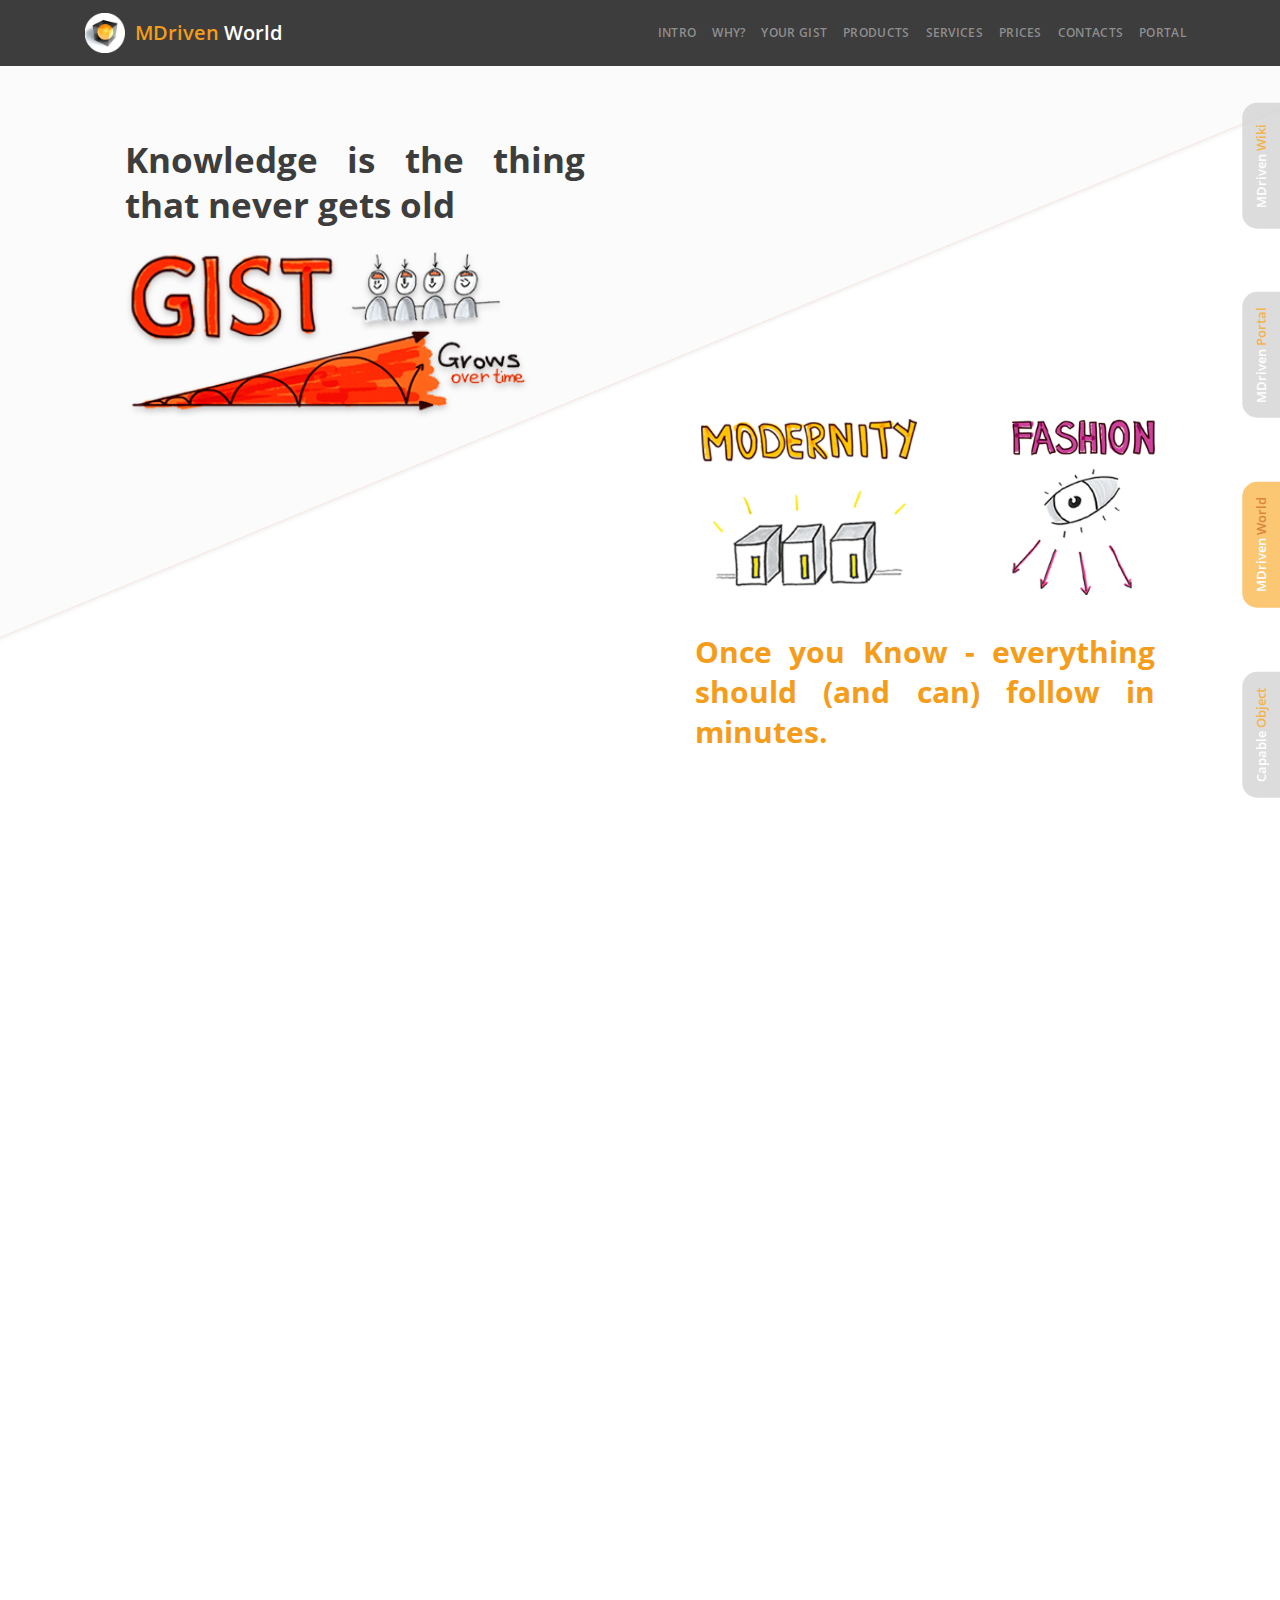
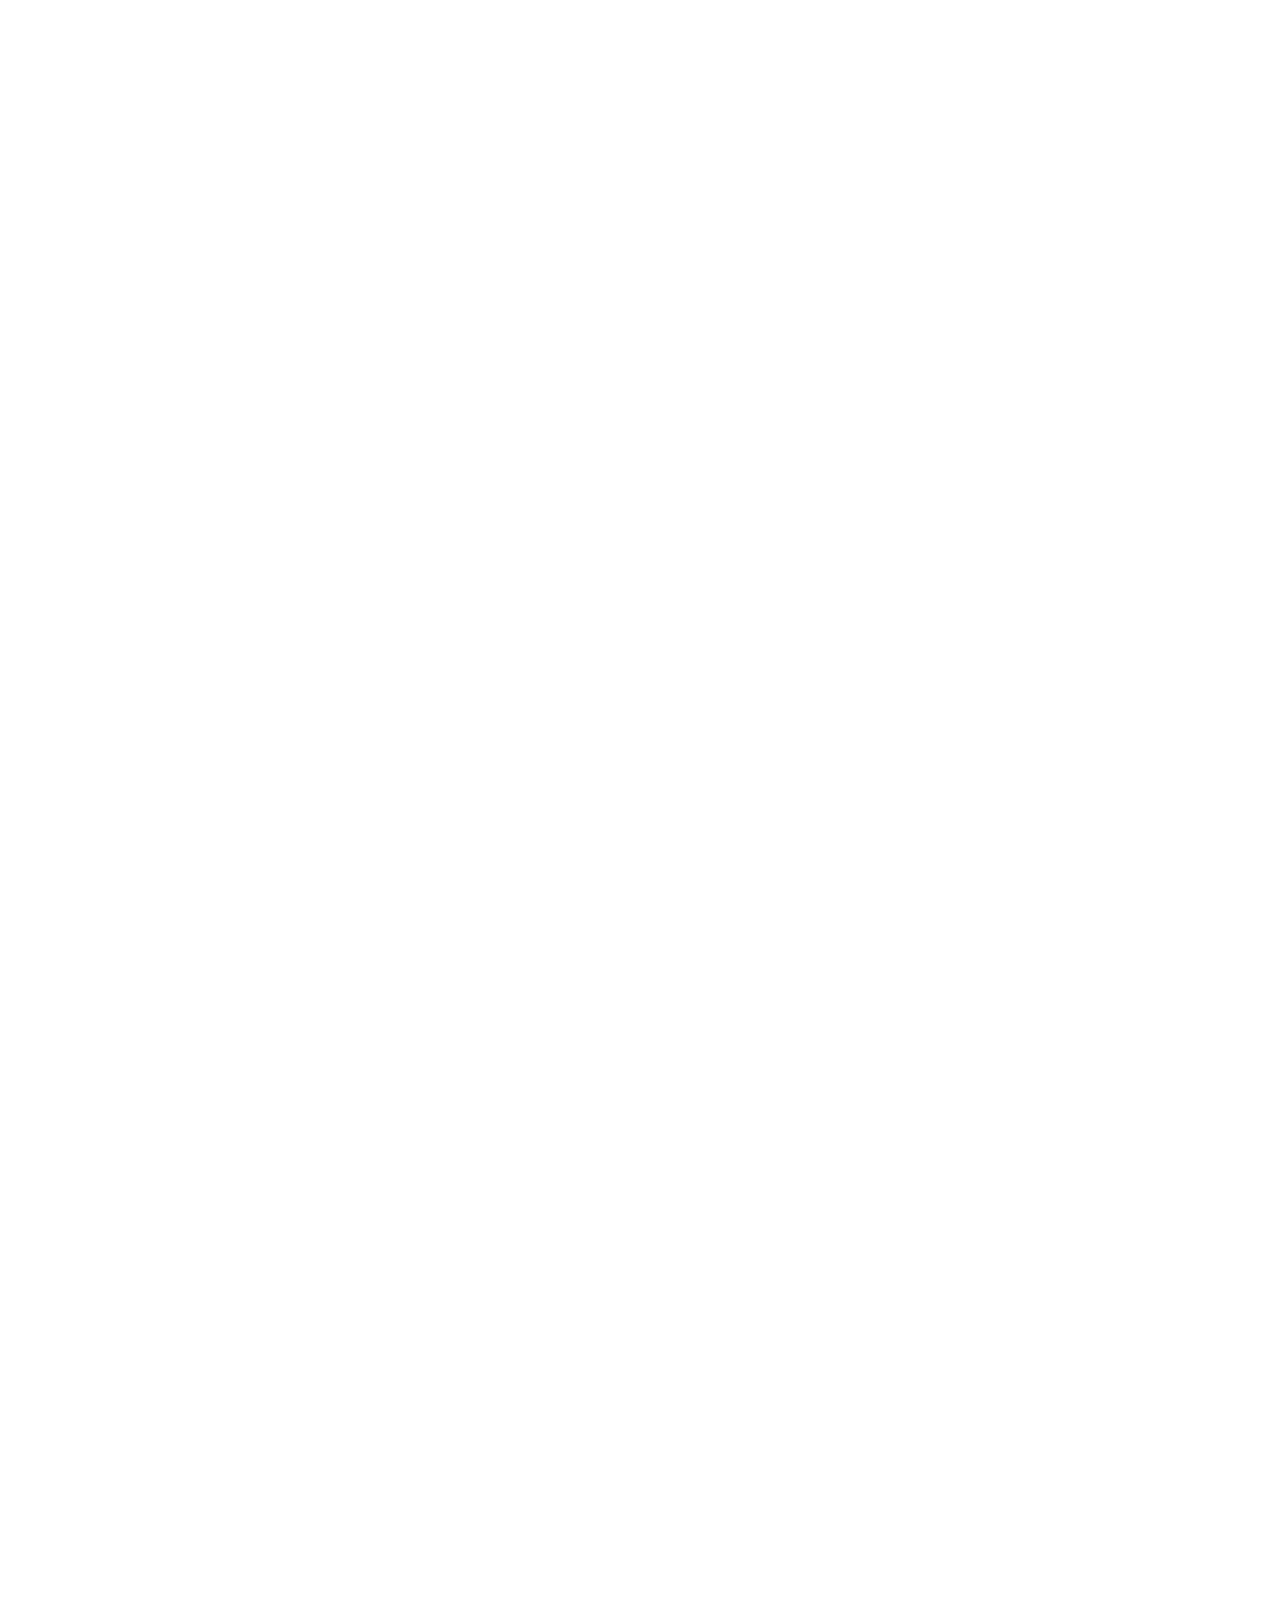
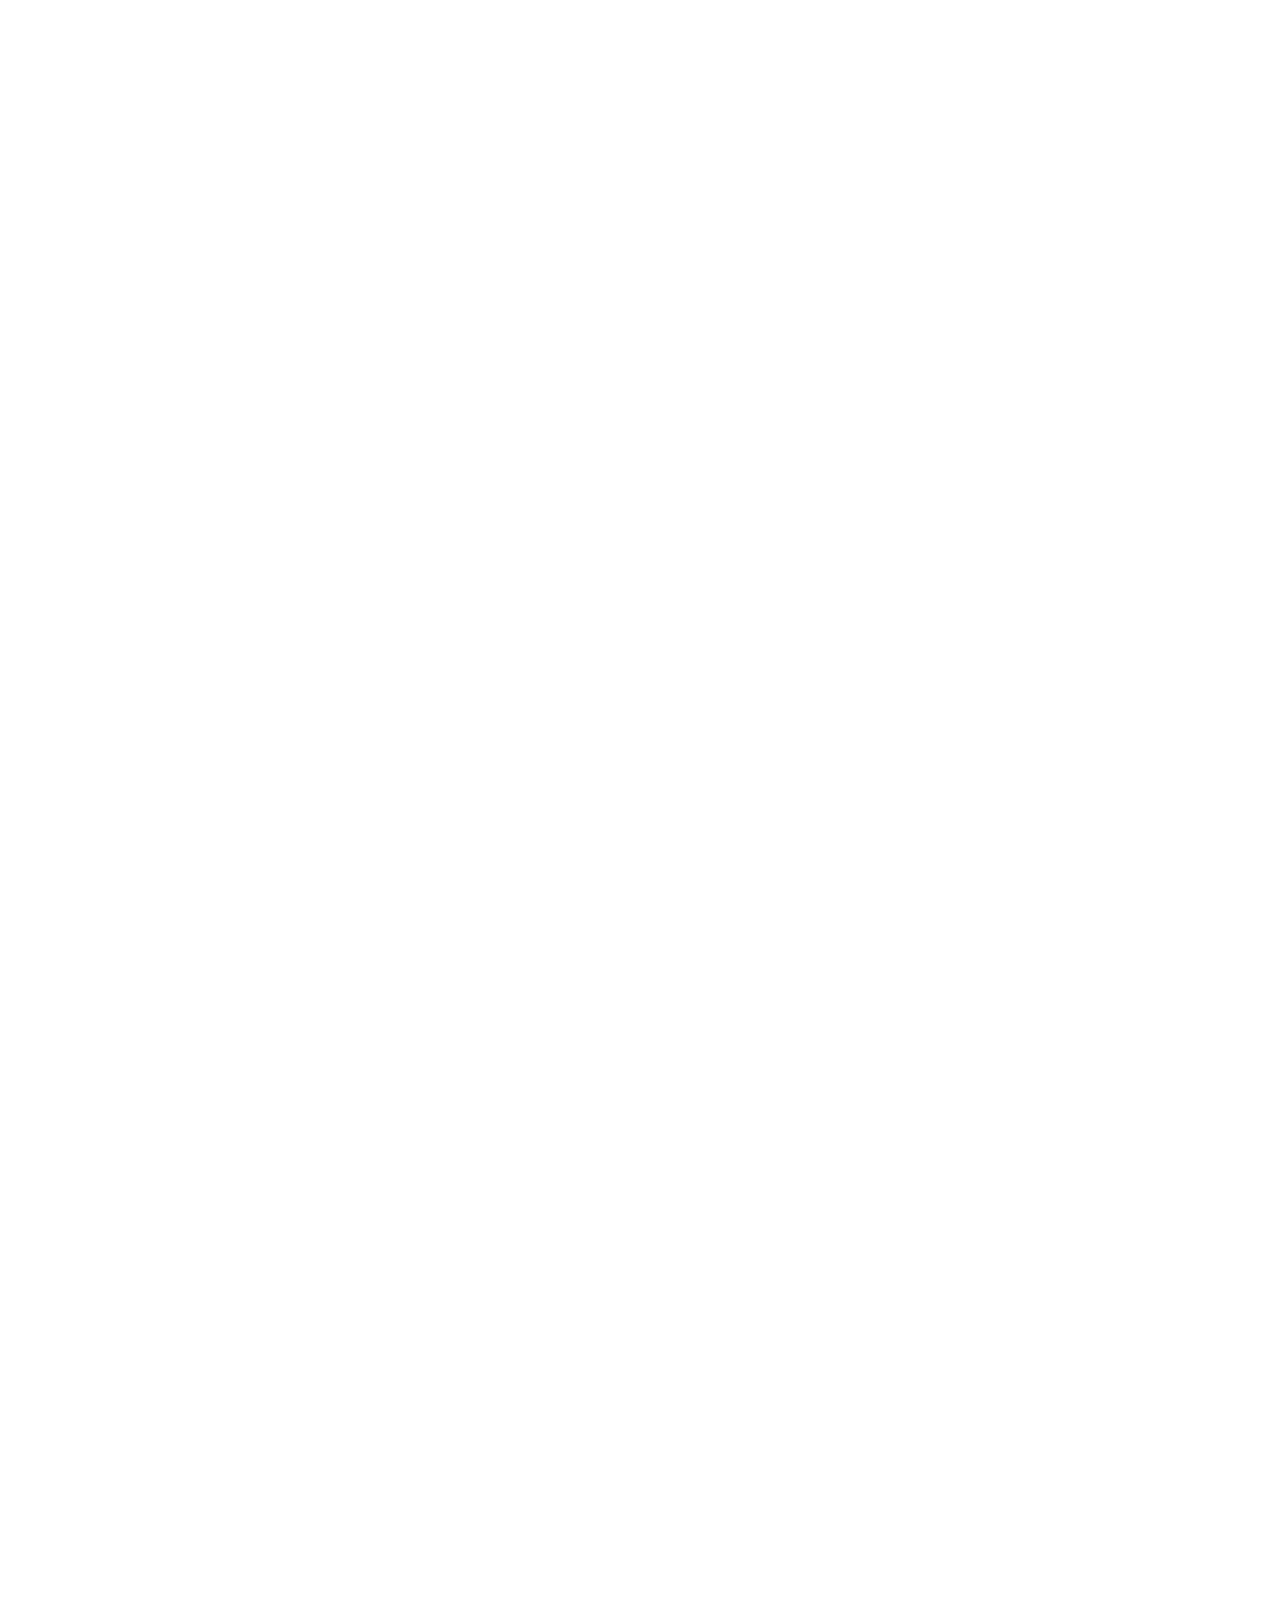
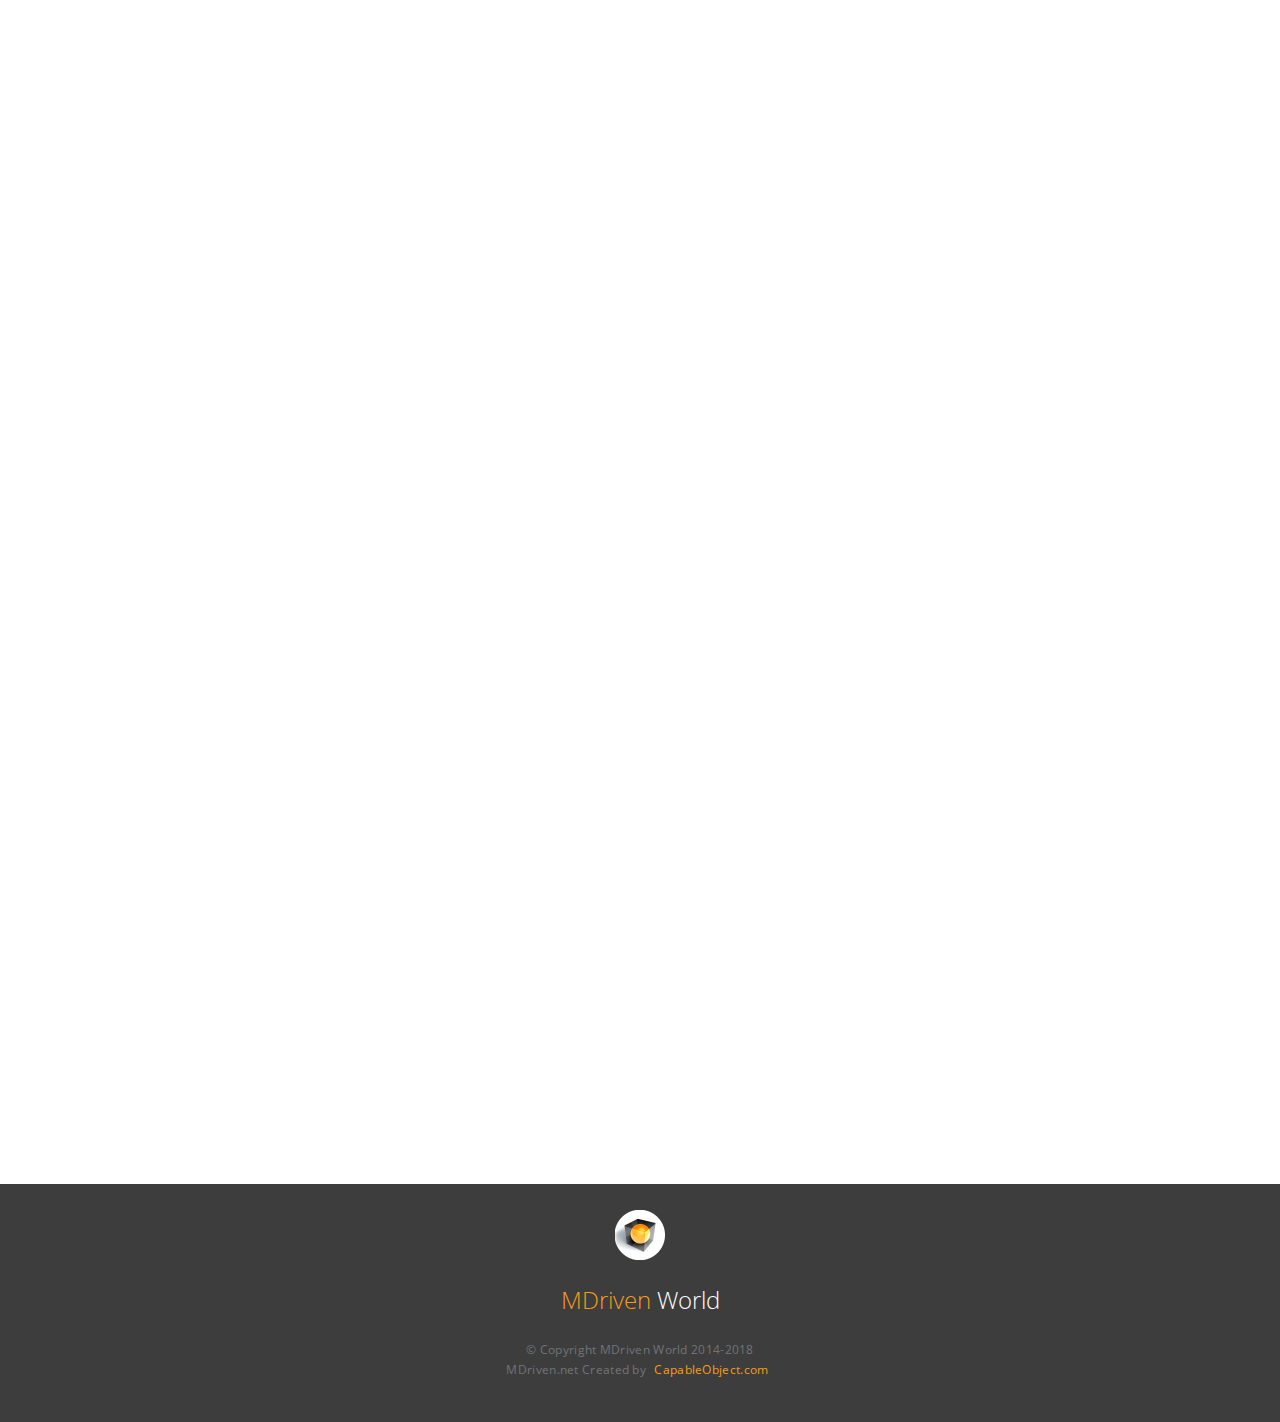
==== commit 643f2410: "New version with prices and book page" ====
--- a/index.html
+++ b/index.html
@@ -19,6 +19,10 @@
   <!-- Style CSS -->
   <link rel="stylesheet" href="css/style.min.css">
 
+  <!--[if IE 11]>
+	  <script src="libs/html5shiv.min.js"></script>
+  <![endif]-->
+
   <title>MDriven World | Model your knowhow and deliver</title>
 </head>
 
@@ -47,36 +51,20 @@
           <li class="nav-item">
             <a class="nav-link" href="#yourgist">Your gist</a>
           </li>
-          <li class="nav-item dropdown">
-            <a class="nav-link dropdown-toggle" href="#" id="navbarDropdown" role="button" data-toggle="dropdown" aria-haspopup="true"
-              aria-expanded="false">
-              Products
-            </a>
-            <div class="dropdown-menu" aria-labelledby="navbarDropdown">
-              <a class="dropdown-item" href="#products">Mdriven Turnkey</a>
-              <a class="dropdown-item" href="#">Mdriven Server</a>
-              <a class="dropdown-item" href="#">Mdriven Designer</a>
-            </div>
+          <li class="nav-item">
+            <a href="#products" class="nav-link">Products</a>
           </li>
           <li class="nav-item">
             <a class="nav-link" href="#services">Services</a>
           </li>
-          <li class="nav-item dropdown">
-            <a class="nav-link dropdown-toggle" href="#" id="navbarDropdown" role="button" data-toggle="dropdown" aria-haspopup="true"
-              aria-expanded="false">
-              Prices
-            </a>
-            <div class="dropdown-menu" aria-labelledby="navbarDropdown">
-              <a class="dropdown-item" href="#">MCoins</a>
-              <a class="dropdown-item" href="#">Partner program</a>
-              <a class="dropdown-item" href="#">Enterprise Licensing</a>
-            </div>
+          <li class="nav-item">
+            <a href="#pricing" class="nav-link">Prices</a>
           </li>
           <li class="nav-item">
             <a class="nav-link" href="#">Contacts</a>
           </li>
           <li class="nav-item">
-            <a class="nav-link" href="#">Portal</a>
+            <a class="nav-link" href="https://portal.mdriven.net" target="_blank">Portal</a>
           </li>
         </ul>
       </div>
@@ -89,15 +77,21 @@
         <div class="col-md-6">
           <div class="intro__item">
             <p class="intro__title">Knowledge is the thing that never gets old</p>
-            <a href="#" class="intro__gist"><img src="img/icons/gist.png" width="447" height="167" alt="Gist"></a>
+            <a href="#" class="intro__gist">
+              <img src="img/icons/gist.png" width="447" height="167" alt="Gist">
+            </a>
           </div>
         </div>
       </div>
       <div class="row">
         <div class="col-md-6 offset-md-6">
           <div class="intro__item intro__item--second">
-            <a href="#" class="intro__modern"><img src="img/icons/modernity.png" width="216" height="168" alt="Modernity"></a>
-            <a href="#" class="intro__fashion"><img src="img/icons/fashion.png" width="143" height="176" alt="Fashion"></a>
+            <a href="#" class="intro__modern">
+              <img src="img/icons/modernity.png" width="216" height="168" alt="Modernity">
+            </a>
+            <a href="#" class="intro__fashion">
+              <img src="img/icons/fashion.png" width="143" height="176" alt="Fashion">
+            </a>
             <p class="intro__title intro__title--second">Once you Know - everything should (and can) follow in minutes.</p>
           </div>
         </div>
@@ -167,7 +161,9 @@
     <div class="container">
       <div class="row">
         <p class="yourgist__header">
-            Putting your Gist to work<br><span>Capitalizing your know how</span>
+          Putting your Gist to work
+          <br>
+          <span>Capitalizing your know how</span>
         </p>
       </div>
       <div class="row">
@@ -246,7 +242,8 @@
 
   <div class="container products wow fadeInUp" id="products">
     <div class="products__wrapper">
-      <h2>Our<br>products</h2>
+      <h2>Our
+        <br>products</h2>
       <svg class="products__turnkey" role="img">
         <use xlink:href="img/icons/products.svg#turnkey"></use>
       </svg>
@@ -263,10 +260,12 @@
     <div class="container">
       <div class="row services__header">
         <div class="col-lg-4 col-md-4">
-          <h2>Our<br>Services</h2>
+          <h2>Our
+            <br>Services</h2>
         </div>
         <div class="col-lg-8 col-md-8">
-          <p>We bring you the future in software system delivery,<br>and we do it today</p>
+          <p>We bring you the future in software system delivery,
+            <br>and we do it today</p>
         </div>
       </div>
       <div class="row">
@@ -374,11 +373,11 @@
                 <img class="img-circle" src="img/icons/user.png" alt="">
               </div>
               <!-- <div class="quotes__caption"> -->
-                <blockquote class="quotes__caption">
-                  UML is dead? No! MDriven Turnkey transforms UML from a boring documentation tool to a fascinating programming language that
-                  allows rapid development of complex applications. If you don't try it, you won't believe it!
-                  <small>Peter Buchmann, Programmer</small>
-                </blockquote>
+              <blockquote class="quotes__caption">
+                UML is dead? No! MDriven Turnkey transforms UML from a boring documentation tool to a fascinating programming language that
+                allows rapid development of complex applications. If you don't try it, you won't believe it!
+                <small>Peter Buchmann, Programmer</small>
+              </blockquote>
               <!-- </div> -->
             </div>
           </div>
@@ -388,10 +387,10 @@
                 <img class="img-circle" src="img/icons/user.png" alt="">
               </div>
               <!-- <div class="quotes__caption"> -->
-                <blockquote class="quotes__caption">MDriven is the best tool to design, prototype and implement challenging business applications using the .net
-                  platform. It is a real experts’ choice!
-                  <small>Alois Schmid, software architect and team leader</small>
-                </blockquote>
+              <blockquote class="quotes__caption">MDriven is the best tool to design, prototype and implement challenging business applications using the .net
+                platform. It is a real experts’ choice!
+                <small>Alois Schmid, software architect and team leader</small>
+              </blockquote>
               <!-- </div> -->
             </div>
           </div>
@@ -401,11 +400,11 @@
                 <img class="img-circle" src="img/icons/user.png" alt="">
               </div>
               <!-- <div class="quotes__caption"> -->
-                <blockquote class="quotes__caption">MDriven makes it incredibly easy to build a running prototype, but don’t let that fool you into thinking they
-                  are just for prototyping. In fact, the true strength of having the business logic in the model is seen when
-                  maintaining and developing a production system.
-                  <small>Linus Bernas, Chief Architect www.attracs.com</small>
-                </blockquote>
+              <blockquote class="quotes__caption">MDriven makes it incredibly easy to build a running prototype, but don’t let that fool you into thinking they
+                are just for prototyping. In fact, the true strength of having the business logic in the model is seen when
+                maintaining and developing a production system.
+                <small>Linus Bernas, Chief Architect www.attracs.com</small>
+              </blockquote>
               <!-- </div> -->
             </div>
           </div>
@@ -414,41 +413,44 @@
     </div>
   </div>
 
-  <div class="container education wow fadeInUp" id="education">
-    <div class="row">
-      <div class="col-lg-6 col-md-6 order-lg-2 order-md-2">
-          <h2>education &<br>information</h2>
-      </div>
-      <div class="col-lg-6 col-md-6 order-lg-1 order-md-1 align-self-center">
-        <p class="education__youtube">
-          Check out our
-          <a href="https://www.youtube.com/user/hanskarlsen/featured?view_as=subscriber" target="_blank">Youtube channel</a>
-        </p>
-      </div>
-    </div>
-    <div class="row">
-      <div class="col-lg-6 col-md-12">
-        <ul class="nav nav-tabs" role="tablist">
-          <li role="tab" class="nav-item active">
-            <a class="nav-link" data-toggle="tab" href="#video1" aria-selected="true">What to expect
-            <br>from MDriven</a>
-          </li>
-          <li role="tab" class="nav-item">
-            <a class="nav-link" data-toggle="tab" href="#video2" aria-selected="false">Million Times
-            <br>Faster</a>
-          </li>
-          <li role="tab" class="nav-item">
-            <a class="nav-link" data-toggle="tab" href="#video3" aria-selected="false">MDriven Elevator
-            <br>Pitch</a>
-          </li>
-        </ul>
-        <div class="tab-content">
-          <div id="video1" class="tab-pane education__item fade show active">
-            <div class="education__video">
-              <iframe src="https://www.youtube.com/embed/TX2lF5doZP0" frameborder="0" gesture="media" allow="encrypted-media" allowfullscreen></iframe>
-            </div>
+  <div class="container-fluid education wow fadeInUp" id="education">
+    <div class="container">
+      <div class="row">
+        <div class="col-lg-6 col-md-6 order-lg-2 order-md-2">
+          <h2>education &
+            <br>information</h2>
+        </div>
+        <div class="col-lg-6 col-md-6 order-lg-1 order-md-1 align-self-center">
+          <p class="education__youtube">
+            Check out our
+            <a href="https://www.youtube.com/user/hanskarlsen/featured?view_as=subscriber" target="_blank">Youtube channel</a>
+          </p>
+        </div>
+      </div>
+      <div class="row">
+        <div class="col-lg-6 col-md-12">
+          <ul class="nav nav-tabs" role="tablist">
+            <li role="tab" class="nav-item active">
+              <a class="nav-link" data-toggle="tab" href="#video1" aria-selected="true">What to expect
+                <br>from MDriven</a>
+            </li>
+            <li role="tab" class="nav-item">
+              <a class="nav-link" data-toggle="tab" href="#video2" aria-selected="false">Million Times
+                <br>Faster</a>
+            </li>
+            <li role="tab" class="nav-item">
+              <a class="nav-link" data-toggle="tab" href="#video3" aria-selected="false">MDriven Elevator
+                <br>Pitch</a>
+            </li>
+          </ul>
+          <div class="tab-content">
+            <div id="video1" class="tab-pane education__item fade show active">
+              <div class="education__video">
+                <iframe src="https://www.youtube.com/embed/TX2lF5doZP0" frameborder="0" gesture="media" allow="encrypted-media" allowfullscreen></iframe>
+              </div>
               <p class="education__desc">Lorem ipsum dolor, sit amet consectetur adipisicing elit. Exercitationem ipsa neque reprehenderit error? Dicta
-                cumque accusamus tempora, incidunt veniam quos voluptatum ipsam aspernatur? Illum, ea harum quam quos modi perferendis.
+                cumque accusamus tempora, incidunt veniam quos voluptatum ipsam aspernatur? Illum, ea harum quam quos modi
+                perferendis.
               </p>
             </div>
             <div id="video2" class="tab-pane fade">
@@ -456,7 +458,8 @@
                 <iframe src="https://www.youtube.com/embed/H3yw8U9jbAU" frameborder="0" gesture="media" allow="encrypted-media" allowfullscreen></iframe>
               </div>
               <p class="education__desc">Lorem ipsum dolor, sit amet consectetur adipisicing elit. Exercitationem ipsa neque reprehenderit error? Dicta
-                cumque accusamus tempora, incidunt veniam quos voluptatum ipsam aspernatur? Illum, ea harum quam quos modi perferendis.
+                cumque accusamus tempora, incidunt veniam quos voluptatum ipsam aspernatur? Illum, ea harum quam quos modi
+                perferendis.
               </p>
             </div>
             <div id="video3" class="tab-pane fade">
@@ -464,7 +467,8 @@
                 <iframe src="https://www.youtube.com/embed/9O3HaIHVqDc" frameborder="0" gesture="media" allow="encrypted-media" allowfullscreen></iframe>
               </div>
               <p class="education__desc">Lorem ipsum dolor, sit amet consectetur adipisicing elit. Exercitationem ipsa neque reprehenderit error? Dicta
-                cumque accusamus tempora, incidunt veniam quos voluptatum ipsam aspernatur? Illum, ea harum quam quos modi perferendis.
+                cumque accusamus tempora, incidunt veniam quos voluptatum ipsam aspernatur? Illum, ea harum quam quos modi
+                perferendis.
               </p>
             </div>
           </div>
@@ -472,21 +476,108 @@
         <div class="col-lg-6 col-md-12 align-self-center">
           <div class="book__wrapper">
             <p class="book__desc">If you want a deeper look into MDriven -
-            <br> check out the book</p>
+              <br> check out the book</p>
             <!-- <img class="book__img" src="img/icons/book.png" width="150" height="150" alt="Download e-Book"> -->
-            <a href="#" class="btn-mdriven--outline">Download E-book</a>
-          </div>
-        </div>
-      </div>
-    </div>
+            <a href="book.html" class="btn-mdriven--outline" target="_blank">E-book</a>
+          </div>
+        </div>
+      </div>
+    </div>
+  </div>
+
+  <div class="container-fluid pricing wow fadeInUp" id="pricing">
+    <div class="container">
+      <div class="row">
+        <div class="col">
+          <h2>Prices</h2>
+        </div>
+      </div>
+      <div class="row">
+        <div class="col-md-4 offset-md-7">
+          <p class="pricing__desc">Looking for something more?</p>
+        </div>
+      </div>
+      <div class="row">
+        <div class="col-lg-2 col-md-4">
+          <img class="img-mcoin" src="img/icons/mcoin.png" height="161" width="161" alt="MCoin">
+        </div>
+        <div class="col-lg-5 col-md-8 col-sm-12">
+          <div class="mcoin__desc">
+            <h3>MCoins</h3>
+            <p>Lorem ipsum dolor sit amet, consectetur adipiscing elit, sed do eiusmod tempor incididunt ut labore et dolore
+              magna aliqua. Lorem ipsum dolor sit amet, consectetur adipiscing elit, sed do eiusmod tempor incididunt ut
+              labore et dolore magna aliqua. Lorem ipsum dolor sit amet, consectetur adipiscing elit, sed do eiusmod tempor
+              incididunt ut labore et dolore magna aliqua.</p>
+          </div>
+          <div class="pricing__btn">
+            <a href="#" class="btn-pricing--outline">Try out for free</a>
+          </div>
+        </div>
+        <div class="col-lg-5 col-md-12">
+          <div class="pricing__wrapper">
+            <!-- <p>Looking for something more?</p> -->
+            <div class="pricing-card">
+              <div class="pricing-card__content">
+                <div class="pricing-card__front">
+                  <div class="pricing-card__title">
+                    <h3>Partner
+                      <br>program</h3>
+                  </div>
+                  <p class="pricing-card__desc">Lorem ipsum dolor sit amet, consectetur adipiscing elit, sed do </p>
+                </div>
+                <div class="pricing-card__back">
+                  <p>Lorem ipsum dolor sit amet consectetur, adipisicing elit. Molestiae hic totam officia inventore sint repudiandae
+                    tempore perferendis, a dolores iste velit dignissimos cupiditate, earum voluptate natus laborum nemo
+                    quod sapiente!</p>
+                </div>
+              </div>
+            </div>
+            <div class="pricing-card">
+              <div class="pricing-card__content">
+                <div class="pricing-card__front">
+                  <div class="pricing-card__title">
+                    <h3>Enterprise
+                      <br>program</h3>
+                  </div>
+                  <p class="pricing-card__desc">Lorem ipsum dolor sit amet, consectetur adipiscing elit, sed do </p>
+                </div>
+                <div class="pricing-card__back">
+                  <p>Lorem ipsum dolor sit amet consectetur adipisicing elit. Maiores voluptate sunt ut accusamus commodi eveniet
+                    a tempore error ipsum odit, quisquam dignissimos mollitia? Eaque repellat, nesciunt animi quas possimus
+                    porro?</p>
+                </div>
+              </div>
+            </div>
+          </div>
+        </div>
+      </div>
+    </div>
+  </div>
+  </div>
 
   <!--Side Navigation Bar starts -->
   <nav class="side-nav side-nav--closed">
     <ul class="side-nav__list">
-      <li class="side-nav__item"><a href="https://wiki.mdriven.net/">MDriven <span>Wiki</span></a></li>
-      <li class="side-nav__item"><a href="https://portal.mdriven.net/">MDriven <span>Portal</span></a></li>
-      <li class="side-nav__item"><a href="https://www.mdriven.net/">MDriven <span>World</span></a></li>
-      <li class="side-nav__item"><a href="http://www.capableobjects.com/">Capable <span>Object</span></a></li>
+      <li class="side-nav__item">
+        <a href="https://wiki.mdriven.net/">MDriven
+          <span>Wiki</span>
+        </a>
+      </li>
+      <li class="side-nav__item">
+        <a href="https://portal.mdriven.net/">MDriven
+          <span>Portal</span>
+        </a>
+      </li>
+      <li class="side-nav__item">
+        <a href="https://www.mdriven.net/">MDriven
+          <span>World</span>
+        </a>
+      </li>
+      <li class="side-nav__item">
+        <a href="http://www.capableobjects.com/">Capable
+          <span>Object</span>
+        </a>
+      </li>
     </ul>
     <button class="btn side-nav__toggle" type="button"></button>
   </nav>
@@ -494,20 +585,14 @@
 
   <footer class="footer">
     <div class="container">
-      <img src="img/logo-small.png" width="50" height="50" alt="MDriven" class="footer__logo">  
+      <img src="img/logo-small.png" width="50" height="50" alt="MDriven" class="footer__logo">
       <p class="footer__title">
         <span>MDriven</span> World</p>
-      <p class="footer__copyright">© Copyright MDriven World 2014-2018<br>
-        MDriven.net Created by<a href="http://www.capableobjects.com/">CapableObject.com</a>
+      <p class="footer__copyright">© Copyright MDriven World 2014-2018
+        <br> MDriven.net Created by
+        <a href="http://www.capableobjects.com/">CapableObject.com</a>
       </p>
     </div>
-    <ul class="footer__socials">
-      <li><a href="#" class="fa fa-facebook" target="_blank"><span class="sr-only">Facebook link</span></a></li>
-      <li><a href="#" class="fa fa-instagram" target="_blank"><span class="sr-only">Instagram link</span></a></li>
-      <li><a href="#" class="fa fa-twitter" target="_blank"><span class="sr-only">Twitter link</span></a></li>
-      <li><a href="#" class="fa fa-google-plus" target="_blank"><span class="sr-only">Google Plus link</span></a></li>
-      <li><a href="#" class="fa fa-dribbble" target="_blank"><span class="sr-only">Dribbble link</span></a></li>
-    </ul>
   </footer>
 
   <!-- Optional JavaScript -->
--- a/css/style.min.css
+++ b/css/style.min.css
@@ -5,4 +5,4 @@
  * Copyright 2011-2017 Twitter, Inc.
  * Licensed under MIT (https://github.com/twbs/bootstrap/blob/master/LICENSE)
  */
-@-webkit-keyframes progress-bar-stripes{0%{background-position:1rem 0}to{background-position:0 0}}@keyframes progress-bar-stripes{0%{background-position:1rem 0}to{background-position:0 0}}:root{--blue: #007bff;--indigo: #6610f2;--purple: #6f42c1;--pink: #e83e8c;--red: #dc3545;--orange: #fd7e14;--yellow: #ffc107;--green: #28a745;--teal: #20c997;--cyan: #17a2b8;--white: #fff;--gray: #868e96;--gray-dark: #3d3d3d;--primary: #007bff;--secondary: #868e96;--success: #28a745;--info: #17a2b8;--warning: #ffc107;--danger: #dc3545;--light: #f8f9fa;--dark: #3d3d3d;--breakpoint-xs: 0;--breakpoint-sm: 576px;--breakpoint-md: 768px;--breakpoint-lg: 992px;--breakpoint-xl: 1200px;--font-family-sans-serif: "Open Sans", sans-serif;--font-family-monospace: SFMono-Regular, Menlo, Monaco, Consolas, "Liberation Mono", "Courier New", monospace}*,::after,::before{-webkit-box-sizing:border-box;box-sizing:border-box}html{font-family:sans-serif;line-height:1.15;-webkit-text-size-adjust:100%;-ms-text-size-adjust:100%;-ms-overflow-style:scrollbar;-webkit-tap-highlight-color:transparent}@-ms-viewport{width:device-width}article,aside,dialog,figcaption,figure,footer,header,hgroup,main,nav,section{display:block}body{margin:0;font-family:"Open Sans",sans-serif;font-size:1rem;font-weight:400;line-height:1.5;color:#212529;text-align:left;background-color:#fff;position:relative;overflow-x:hidden;padding-top:50px}[tabindex="-1"]:focus{outline:0!important}address,hr{margin-bottom:1rem}hr{-webkit-box-sizing:content-box;box-sizing:content-box;height:0;overflow:visible;margin-top:1rem;border:0;border-top:1px solid rgba(0,0,0,.1)}dl,h1,h2,h3,h4,h5,h6,ol,p,ul{margin-top:0}dl,ol,p,ul{margin-bottom:1rem}abbr[data-original-title],abbr[title]{-webkit-text-decoration:underline dotted;text-decoration:underline dotted;cursor:help;border-bottom:0}address{font-style:normal;line-height:inherit}ol ol,ol ul,ul ol,ul ul{margin-bottom:0}dt{font-weight:700}dd{margin-bottom:.5rem;margin-left:0}blockquote,figure{margin:0 0 1rem}dfn{font-style:italic}b,strong{font-weight:bolder}sub,sup{position:relative;font-size:75%;line-height:0;vertical-align:baseline}sub{bottom:-.25em}sup{top:-.5em}a{color:#007bff;text-decoration:none;background-color:transparent;-webkit-text-decoration-skip:objects}a:hover{color:#0056b3;text-decoration:underline}a:not([href]):not([tabindex]){color:inherit;text-decoration:none}a:not([href]):not([tabindex]):focus,a:not([href]):not([tabindex]):hover{color:inherit;text-decoration:none}a:not([href]):not([tabindex]):focus{outline:0}samp{font-size:1em}pre{margin-top:0;margin-bottom:1rem;overflow:auto;-ms-overflow-style:scrollbar}img{vertical-align:middle;border-style:none}svg:not(:root){overflow:hidden}[role=button],a,area,button,input:not([type=range]),label,select,summary,textarea{-ms-touch-action:manipulation;touch-action:manipulation}table{border-collapse:collapse}caption{padding-top:.75rem;padding-bottom:.75rem;color:#868e96;text-align:left;caption-side:bottom}th{text-align:inherit}label{display:inline-block;margin-bottom:.5rem}button{border-radius:0}button:focus{outline:1px dotted;outline:5px auto -webkit-focus-ring-color}button,input,optgroup,select,textarea{margin:0;font-family:inherit;font-size:inherit;line-height:inherit}button,input{overflow:visible}button,select{text-transform:none}[type=reset],[type=submit],button,html [type=button]{-webkit-appearance:button}[type=button]::-moz-focus-inner,[type=reset]::-moz-focus-inner,[type=submit]::-moz-focus-inner,button::-moz-focus-inner{padding:0;border-style:none}input[type=checkbox],input[type=radio]{-webkit-box-sizing:border-box;box-sizing:border-box;padding:0}input[type=date],input[type=datetime-local],input[type=month],input[type=time]{-webkit-appearance:listbox}textarea{overflow:auto;resize:vertical}fieldset{min-width:0;padding:0;margin:0;border:0}legend{display:block;width:100%;max-width:100%;padding:0;margin-bottom:.5rem;font-size:1.5rem;line-height:inherit;color:inherit;white-space:normal}progress{vertical-align:baseline}[type=number]::-webkit-inner-spin-button,[type=number]::-webkit-outer-spin-button{height:auto}[type=search]{outline-offset:-2px;-webkit-appearance:none}[type=search]::-webkit-search-cancel-button,[type=search]::-webkit-search-decoration{-webkit-appearance:none}::-webkit-file-upload-button{font:inherit;-webkit-appearance:button}output{display:inline-block}summary{display:list-item;cursor:pointer}template{display:none}[hidden]{display:none!important}.h1,.h2,.h3,.h4,.h5,.h6,h1,h2,h3,h4,h5,h6{margin-bottom:.5rem;font-family:inherit;font-weight:500;line-height:1.2;color:inherit}.h1,h1{font-size:2.5rem}.h2,h2{font-size:2rem}.h3,h3{font-size:1.75rem}.h4,h4{font-size:1.5rem}.h5,h5{font-size:1.25rem}.h6,h6{font-size:1rem}.display-1,.lead{font-size:1.25rem;font-weight:300}.display-1{font-size:6rem;line-height:1.2}.display-2,.display-3,.display-4{font-size:5.5rem;font-weight:300;line-height:1.2}.display-3,.display-4{font-size:4.5rem}.display-4{font-size:3.5rem}.small,small{font-size:80%;font-weight:400}.mark,mark{padding:.2em;background-color:#fcf8e3}.list-inline,.list-unstyled{padding-left:0;list-style:none}.list-inline-item{display:inline-block}.list-inline-item:not(:last-child){margin-right:.5rem}.initialism{font-size:90%;text-transform:uppercase}.blockquote{margin-bottom:1rem;font-size:1.25rem}.blockquote-footer{display:block;font-size:80%;color:#868e96}.blockquote-footer::before{content:"\2014 \00A0"}.img-fluid,.img-thumbnail{max-width:100%;height:auto}.img-thumbnail{padding:.25rem;background-color:#fff;border:1px solid #dee2e6;border-radius:.25rem}.figure{display:inline-block}.figure-img{margin-bottom:.5rem;line-height:1}.figure-caption{font-size:90%;color:#868e96}code,kbd,pre,samp{font-family:SFMono-Regular,Menlo,Monaco,Consolas,"Liberation Mono","Courier New",monospace}code{color:#e83e8c;word-break:break-word}a>code,pre code{color:inherit}code,kbd,pre{font-size:87.5%}kbd{padding:.2rem .4rem;background-color:#212529;border-radius:.2rem;color:#fff}kbd kbd{padding:0;font-size:100%;font-weight:700}pre{display:block;color:#212529}pre code{font-size:inherit;word-break:normal}.pre-scrollable{max-height:340px;overflow-y:scroll}.container,.container-fluid{width:100%;padding-right:15px;padding-left:15px;margin-right:auto;margin-left:auto}.row{display:-webkit-box;display:-ms-flexbox;display:flex;-ms-flex-wrap:wrap;flex-wrap:wrap;margin-right:-15px;margin-left:-15px}.card>hr,.no-gutters{margin-right:0;margin-left:0}.no-gutters>.col,.no-gutters>[class*=col-]{padding-right:0;padding-left:0}.col,.col-1,.col-10,.col-11,.col-12,.col-2,.col-3,.col-4,.col-5,.col-6,.col-7,.col-8,.col-9{position:relative;width:100%;min-height:1px;padding-right:15px;padding-left:15px}.col-auto{position:relative;min-height:1px;padding-right:15px;padding-left:15px}.col-lg,.col-lg-1,.col-lg-10,.col-lg-11,.col-lg-12,.col-lg-2,.col-lg-3,.col-lg-4,.col-lg-5,.col-lg-6,.col-lg-7,.col-lg-8,.col-lg-9,.col-lg-auto,.col-md,.col-md-1,.col-md-10,.col-md-11,.col-md-12,.col-md-2,.col-md-3,.col-md-4,.col-md-5,.col-md-6,.col-md-7,.col-md-8,.col-md-9,.col-md-auto,.col-sm,.col-sm-1,.col-sm-10,.col-sm-11,.col-sm-12,.col-sm-2,.col-sm-3,.col-sm-4,.col-sm-5,.col-sm-6,.col-sm-7,.col-sm-8,.col-sm-9,.col-sm-auto,.col-xl,.col-xl-1,.col-xl-10,.col-xl-11,.col-xl-12,.col-xl-2,.col-xl-3,.col-xl-4,.col-xl-5,.col-xl-6,.col-xl-7,.col-xl-8,.col-xl-9,.col-xl-auto{position:relative;width:100%;min-height:1px;padding-right:15px;padding-left:15px}.col{-ms-flex-preferred-size:0;flex-basis:0;-webkit-box-flex:1;-ms-flex-positive:1;flex-grow:1;max-width:100%}.col-auto{-webkit-box-flex:0;-ms-flex:0 0 auto;flex:0 0 auto;width:auto;max-width:none}.col-1,.col-2,.col-3{-webkit-box-flex:0;-ms-flex:0 0 8.33333%;flex:0 0 8.33333%;max-width:8.33333%}.col-2,.col-3{-ms-flex:0 0 16.66667%;flex:0 0 16.66667%;max-width:16.66667%}.col-3{-ms-flex:0 0 25%;flex:0 0 25%;max-width:25%}.col-4,.col-5,.col-6{-webkit-box-flex:0;-ms-flex:0 0 33.33333%;flex:0 0 33.33333%;max-width:33.33333%}.col-5,.col-6{-ms-flex:0 0 41.66667%;flex:0 0 41.66667%;max-width:41.66667%}.col-6{-ms-flex:0 0 50%;flex:0 0 50%;max-width:50%}.col-7,.col-8,.col-9{-webkit-box-flex:0;-ms-flex:0 0 58.33333%;flex:0 0 58.33333%;max-width:58.33333%}.col-8,.col-9{-ms-flex:0 0 66.66667%;flex:0 0 66.66667%;max-width:66.66667%}.col-9{-ms-flex:0 0 75%;flex:0 0 75%;max-width:75%}.col-10,.col-11,.col-12{-webkit-box-flex:0;-ms-flex:0 0 83.33333%;flex:0 0 83.33333%;max-width:83.33333%}.col-11,.col-12{-ms-flex:0 0 91.66667%;flex:0 0 91.66667%;max-width:91.66667%}.col-12{-ms-flex:0 0 100%;flex:0 0 100%;max-width:100%}.order-first{-webkit-box-ordinal-group:0;-ms-flex-order:-1;order:-1}.order-1{-webkit-box-ordinal-group:2;-ms-flex-order:1;order:1}.order-2{-webkit-box-ordinal-group:3;-ms-flex-order:2;order:2}.order-3{-webkit-box-ordinal-group:4;-ms-flex-order:3;order:3}.order-4{-webkit-box-ordinal-group:5;-ms-flex-order:4;order:4}.order-5{-webkit-box-ordinal-group:6;-ms-flex-order:5;order:5}.order-6{-webkit-box-ordinal-group:7;-ms-flex-order:6;order:6}.order-7{-webkit-box-ordinal-group:8;-ms-flex-order:7;order:7}.order-8{-webkit-box-ordinal-group:9;-ms-flex-order:8;order:8}.order-9{-webkit-box-ordinal-group:10;-ms-flex-order:9;order:9}.order-10{-webkit-box-ordinal-group:11;-ms-flex-order:10;order:10}.order-11{-webkit-box-ordinal-group:12;-ms-flex-order:11;order:11}.order-12{-webkit-box-ordinal-group:13;-ms-flex-order:12;order:12}.offset-1{margin-left:8.33333%}.offset-2{margin-left:16.66667%}.offset-3{margin-left:25%}.offset-4{margin-left:33.33333%}.offset-5{margin-left:41.66667%}.offset-6{margin-left:50%}.offset-7{margin-left:58.33333%}.offset-8{margin-left:66.66667%}.offset-9{margin-left:75%}.offset-10{margin-left:83.33333%}.offset-11{margin-left:91.66667%}.table{width:100%;max-width:100%;margin-bottom:1rem;background-color:transparent}.table td,.table th{padding:.75rem;vertical-align:top;border-top:1px solid #dee2e6}.table thead th{vertical-align:bottom;border-bottom:2px solid #dee2e6}.table tbody+tbody{border-top:2px solid #dee2e6}.table .table{background-color:#fff}.table-sm td,.table-sm th{padding:.3rem}.table-bordered,.table-bordered td,.table-bordered th{border:1px solid #dee2e6}.table-bordered thead td,.table-bordered thead th{border-bottom-width:2px}.table-striped tbody tr:nth-of-type(odd){background-color:rgba(0,0,0,.05)}.table-hover tbody tr:hover{background-color:rgba(0,0,0,.075)}.table-primary,.table-primary>td,.table-primary>th{background-color:#b8daff}.table-hover .table-primary:hover,.table-hover .table-primary:hover>td,.table-hover .table-primary:hover>th{background-color:#9fcdff}.table-secondary,.table-secondary>td,.table-secondary>th{background-color:#dddfe2}.table-hover .table-secondary:hover,.table-hover .table-secondary:hover>td,.table-hover .table-secondary:hover>th{background-color:#cfd2d6}.table-success,.table-success>td,.table-success>th{background-color:#c3e6cb}.table-hover .table-success:hover,.table-hover .table-success:hover>td,.table-hover .table-success:hover>th{background-color:#b1dfbb}.table-info,.table-info>td,.table-info>th{background-color:#bee5eb}.table-hover .table-info:hover,.table-hover .table-info:hover>td,.table-hover .table-info:hover>th{background-color:#abdde5}.table-warning,.table-warning>td,.table-warning>th{background-color:#ffeeba}.table-hover .table-warning:hover,.table-hover .table-warning:hover>td,.table-hover .table-warning:hover>th{background-color:#ffe8a1}.table-danger,.table-danger>td,.table-danger>th{background-color:#f5c6cb}.table-hover .table-danger:hover,.table-hover .table-danger:hover>td,.table-hover .table-danger:hover>th{background-color:#f1b0b7}.table-light,.table-light>td,.table-light>th{background-color:#fdfdfe}.table-hover .table-light:hover,.table-hover .table-light:hover>td,.table-hover .table-light:hover>th{background-color:#ececf6}.table-dark>td,.table-dark>th{background-color:#c9c9c9}.table-hover .table-dark:hover,.table-hover .table-dark:hover>td,.table-hover .table-dark:hover>th{background-color:#bcbcbc}.table-active,.table-active>td,.table-active>th,.table-hover .table-active:hover,.table-hover .table-active:hover>td,.table-hover .table-active:hover>th{background-color:rgba(0,0,0,.075)}.table .thead-dark th{color:#fff;background-color:#212529;border-color:#32383e}.table .thead-light th{color:#495057;background-color:#e9ecef;border-color:#dee2e6}.table-dark{color:#fff;background-color:#212529}.table-dark td,.table-dark th,.table-dark thead th{border-color:#32383e}.table-dark.table-bordered,.table-responsive>.table-bordered{border:0}.table-dark.table-striped tbody tr:nth-of-type(odd){background-color:rgba(255,255,255,.05)}.table-dark.table-hover tbody tr:hover{background-color:rgba(255,255,255,.075)}.table-responsive{display:block;width:100%;overflow-x:auto;-webkit-overflow-scrolling:touch;-ms-overflow-style:-ms-autohiding-scrollbar}.form-control{display:block;width:100%;padding:.375rem .75rem;font-size:1rem;line-height:1.5;color:#495057;background-color:#fff;background-clip:padding-box;border:1px solid #ced4da;border-radius:.25rem;-webkit-transition:border-color .15s ease-in-out,-webkit-box-shadow .15s ease-in-out;-o-transition:border-color .15s ease-in-out,box-shadow .15s ease-in-out;transition:border-color .15s ease-in-out,box-shadow .15s ease-in-out;transition:border-color .15s ease-in-out,box-shadow .15s ease-in-out,-webkit-box-shadow .15s ease-in-out}.form-control::-ms-expand{background-color:transparent;border:0}.form-control:focus{color:#495057;background-color:#fff;border-color:#80bdff;outline:0;-webkit-box-shadow:0 0 0 .2rem rgba(0,123,255,.25);box-shadow:0 0 0 .2rem rgba(0,123,255,.25)}.form-control::-webkit-input-placeholder{color:#868e96;opacity:1}.form-control:-ms-input-placeholder,.form-control::-ms-input-placeholder{color:#868e96;opacity:1}.form-control::placeholder{color:#868e96;opacity:1}.form-control:disabled,.form-control[readonly]{background-color:#e9ecef;opacity:1}select.form-control:not([size]):not([multiple]){height:calc(2.25rem + 2px)}select.form-control:focus::-ms-value{color:#495057;background-color:#fff}.form-control-file,.form-control-range{display:block;width:100%}.col-form-label{padding-top:calc(.375rem + 1px);padding-bottom:calc(.375rem + 1px);margin-bottom:0;font-size:inherit;line-height:1.5}.col-form-label-lg{padding-top:calc(.5rem + 1px);padding-bottom:calc(.5rem + 1px);font-size:1.25rem;line-height:1.5}.col-form-label-sm{padding-top:calc(.25rem + 1px);padding-bottom:calc(.25rem + 1px);font-size:.875rem;line-height:1.5}.form-control-plaintext{display:block;width:100%;padding-top:.375rem;padding-bottom:.375rem;margin-bottom:0;line-height:1.5;background-color:transparent;border:solid transparent;border-width:1px 0}.form-control-plaintext.form-control-lg,.form-control-plaintext.form-control-sm,.input-group-lg>.form-control-plaintext.form-control,.input-group-lg>.input-group-append>.form-control-plaintext.btn,.input-group-lg>.input-group-append>.form-control-plaintext.input-group-text,.input-group-lg>.input-group-prepend>.form-control-plaintext.btn,.input-group-lg>.input-group-prepend>.form-control-plaintext.input-group-text,.input-group-sm>.form-control-plaintext.form-control,.input-group-sm>.input-group-append>.form-control-plaintext.btn,.input-group-sm>.input-group-append>.form-control-plaintext.input-group-text,.input-group-sm>.input-group-prepend>.form-control-plaintext.btn,.input-group-sm>.input-group-prepend>.form-control-plaintext.input-group-text{padding-right:0;padding-left:0}.form-control-sm,.input-group-sm>.form-control,.input-group-sm>.input-group-append>.btn,.input-group-sm>.input-group-append>.input-group-text,.input-group-sm>.input-group-prepend>.btn,.input-group-sm>.input-group-prepend>.input-group-text{padding:.25rem .5rem;font-size:.875rem;line-height:1.5;border-radius:.2rem}.input-group-sm>.input-group-append>select.btn:not([size]):not([multiple]),.input-group-sm>.input-group-append>select.input-group-text:not([size]):not([multiple]),.input-group-sm>.input-group-prepend>select.btn:not([size]):not([multiple]),.input-group-sm>.input-group-prepend>select.input-group-text:not([size]):not([multiple]),.input-group-sm>select.form-control:not([size]):not([multiple]),select.form-control-sm:not([size]):not([multiple]){height:calc(1.8125rem + 2px)}.form-control-lg,.input-group-lg>.form-control,.input-group-lg>.input-group-append>.btn,.input-group-lg>.input-group-append>.input-group-text,.input-group-lg>.input-group-prepend>.btn,.input-group-lg>.input-group-prepend>.input-group-text{padding:.5rem 1rem;font-size:1.25rem;line-height:1.5;border-radius:.3rem}.input-group-lg>.input-group-append>select.btn:not([size]):not([multiple]),.input-group-lg>.input-group-append>select.input-group-text:not([size]):not([multiple]),.input-group-lg>.input-group-prepend>select.btn:not([size]):not([multiple]),.input-group-lg>.input-group-prepend>select.input-group-text:not([size]):not([multiple]),.input-group-lg>select.form-control:not([size]):not([multiple]),select.form-control-lg:not([size]):not([multiple]){height:calc(2.875rem + 2px)}.form-group{margin-bottom:1rem}.form-text{display:block;margin-top:.25rem}.form-row{display:-webkit-box;display:-ms-flexbox;display:flex;-ms-flex-wrap:wrap;flex-wrap:wrap;margin-right:-5px;margin-left:-5px}.form-row>.col,.form-row>[class*=col-]{padding-right:5px;padding-left:5px}.form-check{position:relative;display:block;padding-left:1.25rem}.form-check-input{position:absolute;margin-top:.3rem;margin-left:-1.25rem}.form-check-input:disabled~.form-check-label{color:#868e96}.form-check-label{margin-bottom:0}.form-check-inline{display:-webkit-inline-box;display:-ms-inline-flexbox;display:inline-flex;-webkit-box-align:center;-ms-flex-align:center;align-items:center;padding-left:0;margin-right:.75rem}.form-check-inline .form-check-input{position:static;margin-top:0;margin-right:.3125rem;margin-left:0}.valid-feedback{display:none;width:100%;margin-top:.25rem;font-size:80%;color:#28a745}.valid-tooltip{position:absolute;top:100%;z-index:5;display:none;width:250px;padding:.5rem;margin-top:.1rem;font-size:.875rem;line-height:1;color:#fff;background-color:rgba(40,167,69,.8);border-radius:.2rem}.custom-select.is-valid,.form-control.is-valid,.was-validated .custom-select:valid,.was-validated .form-control:valid{border-color:#28a745}.custom-select.is-valid:focus,.form-control.is-valid:focus,.was-validated .custom-select:valid:focus,.was-validated .form-control:valid:focus{border-color:#28a745;-webkit-box-shadow:0 0 0 .2rem rgba(40,167,69,.25);box-shadow:0 0 0 .2rem rgba(40,167,69,.25)}.custom-select.is-valid~.valid-feedback,.custom-select.is-valid~.valid-tooltip,.form-control.is-valid~.valid-feedback,.form-control.is-valid~.valid-tooltip,.was-validated .custom-select:valid~.valid-feedback,.was-validated .custom-select:valid~.valid-tooltip,.was-validated .form-control:valid~.valid-feedback,.was-validated .form-control:valid~.valid-tooltip{display:block}.custom-control-input.is-valid~.custom-control-label,.form-check-input.is-valid~.form-check-label,.was-validated .custom-control-input:valid~.custom-control-label,.was-validated .form-check-input:valid~.form-check-label{color:#28a745}.custom-control-input.is-valid~.custom-control-label::before,.was-validated .custom-control-input:valid~.custom-control-label::before{background-color:#71dd8a}.custom-control-input.is-valid~.valid-feedback,.custom-control-input.is-valid~.valid-tooltip,.was-validated .custom-control-input:valid~.valid-feedback,.was-validated .custom-control-input:valid~.valid-tooltip{display:block}.custom-control-input.is-valid:checked~.custom-control-label::before,.was-validated .custom-control-input:valid:checked~.custom-control-label::before{background-color:#34ce57}.custom-control-input.is-valid:focus~.custom-control-label::before,.was-validated .custom-control-input:valid:focus~.custom-control-label::before{-webkit-box-shadow:0 0 0 1px #fff,0 0 0 .2rem rgba(40,167,69,.25);box-shadow:0 0 0 1px #fff,0 0 0 .2rem rgba(40,167,69,.25)}.custom-file-input.is-valid~.custom-file-label,.was-validated .custom-file-input:valid~.custom-file-label{border-color:#28a745}.custom-file-input.is-valid~.custom-file-label::before,.was-validated .custom-file-input:valid~.custom-file-label::before{border-color:inherit}.custom-file-input.is-valid~.valid-feedback,.custom-file-input.is-valid~.valid-tooltip,.was-validated .custom-file-input:valid~.valid-feedback,.was-validated .custom-file-input:valid~.valid-tooltip{display:block}.custom-file-input.is-valid:focus~.custom-file-label,.was-validated .custom-file-input:valid:focus~.custom-file-label{-webkit-box-shadow:0 0 0 .2rem rgba(40,167,69,.25);box-shadow:0 0 0 .2rem rgba(40,167,69,.25)}.invalid-feedback{display:none;width:100%;margin-top:.25rem;font-size:80%;color:#dc3545}.invalid-tooltip{position:absolute;top:100%;z-index:5;display:none;width:250px;padding:.5rem;margin-top:.1rem;font-size:.875rem;line-height:1;color:#fff;background-color:rgba(220,53,69,.8);border-radius:.2rem}.custom-select.is-invalid,.form-control.is-invalid,.was-validated .custom-select:invalid,.was-validated .form-control:invalid{border-color:#dc3545}.custom-select.is-invalid:focus,.form-control.is-invalid:focus,.was-validated .custom-select:invalid:focus,.was-validated .form-control:invalid:focus{border-color:#dc3545;-webkit-box-shadow:0 0 0 .2rem rgba(220,53,69,.25);box-shadow:0 0 0 .2rem rgba(220,53,69,.25)}.custom-select.is-invalid~.invalid-feedback,.custom-select.is-invalid~.invalid-tooltip,.form-control.is-invalid~.invalid-feedback,.form-control.is-invalid~.invalid-tooltip,.was-validated .custom-select:invalid~.invalid-feedback,.was-validated .custom-select:invalid~.invalid-tooltip,.was-validated .form-control:invalid~.invalid-feedback,.was-validated .form-control:invalid~.invalid-tooltip{display:block}.custom-control-input.is-invalid~.custom-control-label,.form-check-input.is-invalid~.form-check-label,.was-validated .custom-control-input:invalid~.custom-control-label,.was-validated .form-check-input:invalid~.form-check-label{color:#dc3545}.custom-control-input.is-invalid~.custom-control-label::before,.was-validated .custom-control-input:invalid~.custom-control-label::before{background-color:#efa2a9}.custom-control-input.is-invalid~.invalid-feedback,.custom-control-input.is-invalid~.invalid-tooltip,.was-validated .custom-control-input:invalid~.invalid-feedback,.was-validated .custom-control-input:invalid~.invalid-tooltip{display:block}.custom-control-input.is-invalid:checked~.custom-control-label::before,.was-validated .custom-control-input:invalid:checked~.custom-control-label::before{background-color:#e4606d}.custom-control-input.is-invalid:focus~.custom-control-label::before,.was-validated .custom-control-input:invalid:focus~.custom-control-label::before{-webkit-box-shadow:0 0 0 1px #fff,0 0 0 .2rem rgba(220,53,69,.25);box-shadow:0 0 0 1px #fff,0 0 0 .2rem rgba(220,53,69,.25)}.custom-file-input.is-invalid~.custom-file-label,.was-validated .custom-file-input:invalid~.custom-file-label{border-color:#dc3545}.custom-file-input.is-invalid~.custom-file-label::before,.was-validated .custom-file-input:invalid~.custom-file-label::before{border-color:inherit}.custom-file-input.is-invalid~.invalid-feedback,.custom-file-input.is-invalid~.invalid-tooltip,.was-validated .custom-file-input:invalid~.invalid-feedback,.was-validated .custom-file-input:invalid~.invalid-tooltip{display:block}.custom-file-input.is-invalid:focus~.custom-file-label,.was-validated .custom-file-input:invalid:focus~.custom-file-label{-webkit-box-shadow:0 0 0 .2rem rgba(220,53,69,.25);box-shadow:0 0 0 .2rem rgba(220,53,69,.25)}.form-inline{display:-webkit-box;display:-ms-flexbox;display:flex;-webkit-box-orient:horizontal;-webkit-box-direction:normal;-ms-flex-flow:row wrap;flex-flow:row wrap;-webkit-box-align:center;-ms-flex-align:center;align-items:center}.form-inline .form-check,input[type=button].btn-block,input[type=reset].btn-block,input[type=submit].btn-block{width:100%}.btn{display:inline-block;font-weight:400;text-align:center;white-space:nowrap;vertical-align:middle;-webkit-user-select:none;-moz-user-select:none;-ms-user-select:none;user-select:none;border:1px solid transparent;padding:.375rem .75rem;font-size:1rem;line-height:1.5;border-radius:.25rem;-webkit-transition:color .15s ease-in-out,background-color .15s ease-in-out,border-color .15s ease-in-out,-webkit-box-shadow .15s ease-in-out;-o-transition:color .15s ease-in-out,background-color .15s ease-in-out,border-color .15s ease-in-out,box-shadow .15s ease-in-out;transition:color .15s ease-in-out,background-color .15s ease-in-out,border-color .15s ease-in-out,box-shadow .15s ease-in-out;transition:color .15s ease-in-out,background-color .15s ease-in-out,border-color .15s ease-in-out,box-shadow .15s ease-in-out,-webkit-box-shadow .15s ease-in-out}.btn:focus,.btn:hover{text-decoration:none}.btn.focus,.btn:focus{outline:0;-webkit-box-shadow:0 0 0 .2rem rgba(0,123,255,.25);box-shadow:0 0 0 .2rem rgba(0,123,255,.25)}.btn.disabled,.btn:disabled{opacity:.65}.btn:not([disabled]):not(.disabled){cursor:pointer}.btn:not([disabled]):not(.disabled).active,.btn:not([disabled]):not(.disabled):active{background-image:none}a.btn.disabled,fieldset[disabled] a.btn{pointer-events:none}.btn-primary{color:#fff;background-color:#007bff;border-color:#007bff}.btn-primary:hover{color:#fff;background-color:#0069d9;border-color:#0062cc}.btn-primary.focus,.btn-primary:focus{-webkit-box-shadow:0 0 0 .2rem rgba(0,123,255,.5);box-shadow:0 0 0 .2rem rgba(0,123,255,.5)}.btn-primary.disabled,.btn-primary:disabled{background-color:#007bff;border-color:#007bff}.btn-primary:not([disabled]):not(.disabled).active,.btn-primary:not([disabled]):not(.disabled):active,.show>.btn-primary.dropdown-toggle{color:#fff;background-color:#0062cc;border-color:#005cbf}.btn-primary:not([disabled]):not(.disabled).active:focus,.btn-primary:not([disabled]):not(.disabled):active:focus,.show>.btn-primary.dropdown-toggle:focus{-webkit-box-shadow:0 0 0 .2rem rgba(0,123,255,.5);box-shadow:0 0 0 .2rem rgba(0,123,255,.5)}.btn-secondary{color:#fff;background-color:#868e96;border-color:#868e96}.btn-secondary:hover{color:#fff;background-color:#727b84;border-color:#6c757d}.btn-secondary.focus,.btn-secondary:focus{-webkit-box-shadow:0 0 0 .2rem rgba(134,142,150,.5);box-shadow:0 0 0 .2rem rgba(134,142,150,.5)}.btn-secondary.disabled,.btn-secondary:disabled{background-color:#868e96;border-color:#868e96}.btn-secondary:not([disabled]):not(.disabled).active,.btn-secondary:not([disabled]):not(.disabled):active,.show>.btn-secondary.dropdown-toggle{color:#fff;background-color:#6c757d;border-color:#666e76}.btn-secondary:not([disabled]):not(.disabled).active:focus,.btn-secondary:not([disabled]):not(.disabled):active:focus,.show>.btn-secondary.dropdown-toggle:focus{-webkit-box-shadow:0 0 0 .2rem rgba(134,142,150,.5);box-shadow:0 0 0 .2rem rgba(134,142,150,.5)}.btn-success{color:#fff;background-color:#28a745;border-color:#28a745}.btn-success:hover{color:#fff;background-color:#218838;border-color:#1e7e34}.btn-success.focus,.btn-success:focus{-webkit-box-shadow:0 0 0 .2rem rgba(40,167,69,.5);box-shadow:0 0 0 .2rem rgba(40,167,69,.5)}.btn-success.disabled,.btn-success:disabled{background-color:#28a745;border-color:#28a745}.btn-success:not([disabled]):not(.disabled).active,.btn-success:not([disabled]):not(.disabled):active,.show>.btn-success.dropdown-toggle{color:#fff;background-color:#1e7e34;border-color:#1c7430}.btn-success:not([disabled]):not(.disabled).active:focus,.btn-success:not([disabled]):not(.disabled):active:focus,.show>.btn-success.dropdown-toggle:focus{-webkit-box-shadow:0 0 0 .2rem rgba(40,167,69,.5);box-shadow:0 0 0 .2rem rgba(40,167,69,.5)}.btn-info{color:#fff;background-color:#17a2b8;border-color:#17a2b8}.btn-info:hover{color:#fff;background-color:#138496;border-color:#117a8b}.btn-info.focus,.btn-info:focus{-webkit-box-shadow:0 0 0 .2rem rgba(23,162,184,.5);box-shadow:0 0 0 .2rem rgba(23,162,184,.5)}.btn-info.disabled,.btn-info:disabled{background-color:#17a2b8;border-color:#17a2b8}.btn-info:not([disabled]):not(.disabled).active,.btn-info:not([disabled]):not(.disabled):active,.show>.btn-info.dropdown-toggle{color:#fff;background-color:#117a8b;border-color:#10707f}.btn-info:not([disabled]):not(.disabled).active:focus,.btn-info:not([disabled]):not(.disabled):active:focus,.show>.btn-info.dropdown-toggle:focus{-webkit-box-shadow:0 0 0 .2rem rgba(23,162,184,.5);box-shadow:0 0 0 .2rem rgba(23,162,184,.5)}.btn-warning{color:#212529;background-color:#ffc107;border-color:#ffc107}.btn-warning:hover{color:#212529;background-color:#e0a800;border-color:#d39e00}.btn-warning.focus,.btn-warning:focus{-webkit-box-shadow:0 0 0 .2rem rgba(255,193,7,.5);box-shadow:0 0 0 .2rem rgba(255,193,7,.5)}.btn-warning.disabled,.btn-warning:disabled{background-color:#ffc107;border-color:#ffc107}.btn-warning:not([disabled]):not(.disabled).active,.btn-warning:not([disabled]):not(.disabled):active,.show>.btn-warning.dropdown-toggle{color:#212529;background-color:#d39e00;border-color:#c69500}.btn-warning:not([disabled]):not(.disabled).active:focus,.btn-warning:not([disabled]):not(.disabled):active:focus,.show>.btn-warning.dropdown-toggle:focus{-webkit-box-shadow:0 0 0 .2rem rgba(255,193,7,.5);box-shadow:0 0 0 .2rem rgba(255,193,7,.5)}.btn-danger{color:#fff;background-color:#dc3545;border-color:#dc3545}.btn-danger:hover{color:#fff;background-color:#c82333;border-color:#bd2130}.btn-danger.focus,.btn-danger:focus{-webkit-box-shadow:0 0 0 .2rem rgba(220,53,69,.5);box-shadow:0 0 0 .2rem rgba(220,53,69,.5)}.btn-danger.disabled,.btn-danger:disabled{background-color:#dc3545;border-color:#dc3545}.btn-danger:not([disabled]):not(.disabled).active,.btn-danger:not([disabled]):not(.disabled):active,.show>.btn-danger.dropdown-toggle{color:#fff;background-color:#bd2130;border-color:#b21f2d}.btn-danger:not([disabled]):not(.disabled).active:focus,.btn-danger:not([disabled]):not(.disabled):active:focus,.show>.btn-danger.dropdown-toggle:focus{-webkit-box-shadow:0 0 0 .2rem rgba(220,53,69,.5);box-shadow:0 0 0 .2rem rgba(220,53,69,.5)}.btn-light{color:#212529;background-color:#f8f9fa;border-color:#f8f9fa}.btn-light:hover{color:#212529;background-color:#e2e6ea;border-color:#dae0e5}.btn-light.focus,.btn-light:focus{-webkit-box-shadow:0 0 0 .2rem rgba(248,249,250,.5);box-shadow:0 0 0 .2rem rgba(248,249,250,.5)}.btn-light.disabled,.btn-light:disabled{background-color:#f8f9fa;border-color:#f8f9fa}.btn-light:not([disabled]):not(.disabled).active,.btn-light:not([disabled]):not(.disabled):active,.show>.btn-light.dropdown-toggle{color:#212529;background-color:#dae0e5;border-color:#d3d9df}.btn-light:not([disabled]):not(.disabled).active:focus,.btn-light:not([disabled]):not(.disabled):active:focus,.show>.btn-light.dropdown-toggle:focus{-webkit-box-shadow:0 0 0 .2rem rgba(248,249,250,.5);box-shadow:0 0 0 .2rem rgba(248,249,250,.5)}.btn-dark{color:#fff;background-color:#3d3d3d;border-color:#3d3d3d}.btn-dark:hover{color:#fff;background-color:#2a2a2a;border-color:#242424}.btn-dark.focus,.btn-dark:focus{-webkit-box-shadow:0 0 0 .2rem rgba(61,61,61,.5);box-shadow:0 0 0 .2rem rgba(61,61,61,.5)}.btn-dark.disabled,.btn-dark:disabled{background-color:#3d3d3d;border-color:#3d3d3d}.btn-dark:not([disabled]):not(.disabled).active,.btn-dark:not([disabled]):not(.disabled):active,.show>.btn-dark.dropdown-toggle{color:#fff;background-color:#242424;border-color:#1d1d1d}.btn-dark:not([disabled]):not(.disabled).active:focus,.btn-dark:not([disabled]):not(.disabled):active:focus,.show>.btn-dark.dropdown-toggle:focus{-webkit-box-shadow:0 0 0 .2rem rgba(61,61,61,.5);box-shadow:0 0 0 .2rem rgba(61,61,61,.5)}.btn-outline-primary{color:#007bff;background-color:transparent;background-image:none;border-color:#007bff}.btn-outline-primary:hover{color:#fff;background-color:#007bff;border-color:#007bff}.btn-outline-primary.focus,.btn-outline-primary:focus{-webkit-box-shadow:0 0 0 .2rem rgba(0,123,255,.5);box-shadow:0 0 0 .2rem rgba(0,123,255,.5)}.btn-outline-primary.disabled,.btn-outline-primary:disabled{color:#007bff;background-color:transparent}.btn-outline-primary:not([disabled]):not(.disabled).active,.btn-outline-primary:not([disabled]):not(.disabled):active,.show>.btn-outline-primary.dropdown-toggle{color:#212529;background-color:#007bff;border-color:#007bff;-webkit-box-shadow:0 0 0 .2rem rgba(0,123,255,.5);box-shadow:0 0 0 .2rem rgba(0,123,255,.5)}.btn-outline-secondary{color:#868e96;background-color:transparent;background-image:none;border-color:#868e96}.btn-outline-secondary:hover{color:#fff;background-color:#868e96;border-color:#868e96}.btn-outline-secondary.focus,.btn-outline-secondary:focus{-webkit-box-shadow:0 0 0 .2rem rgba(134,142,150,.5);box-shadow:0 0 0 .2rem rgba(134,142,150,.5)}.btn-outline-secondary.disabled,.btn-outline-secondary:disabled{color:#868e96;background-color:transparent}.btn-outline-secondary:not([disabled]):not(.disabled).active,.btn-outline-secondary:not([disabled]):not(.disabled):active,.show>.btn-outline-secondary.dropdown-toggle{color:#212529;background-color:#868e96;border-color:#868e96;-webkit-box-shadow:0 0 0 .2rem rgba(134,142,150,.5);box-shadow:0 0 0 .2rem rgba(134,142,150,.5)}.btn-outline-success{color:#28a745;background-color:transparent;background-image:none;border-color:#28a745}.btn-outline-success:hover{color:#fff;background-color:#28a745;border-color:#28a745}.btn-outline-success.focus,.btn-outline-success:focus{-webkit-box-shadow:0 0 0 .2rem rgba(40,167,69,.5);box-shadow:0 0 0 .2rem rgba(40,167,69,.5)}.btn-outline-success.disabled,.btn-outline-success:disabled{color:#28a745;background-color:transparent}.btn-outline-success:not([disabled]):not(.disabled).active,.btn-outline-success:not([disabled]):not(.disabled):active,.show>.btn-outline-success.dropdown-toggle{color:#212529;background-color:#28a745;border-color:#28a745;-webkit-box-shadow:0 0 0 .2rem rgba(40,167,69,.5);box-shadow:0 0 0 .2rem rgba(40,167,69,.5)}.btn-outline-info{color:#17a2b8;background-color:transparent;background-image:none;border-color:#17a2b8}.btn-outline-info:hover{color:#fff;background-color:#17a2b8;border-color:#17a2b8}.btn-outline-info.focus,.btn-outline-info:focus{-webkit-box-shadow:0 0 0 .2rem rgba(23,162,184,.5);box-shadow:0 0 0 .2rem rgba(23,162,184,.5)}.btn-outline-info.disabled,.btn-outline-info:disabled{color:#17a2b8;background-color:transparent}.btn-outline-info:not([disabled]):not(.disabled).active,.btn-outline-info:not([disabled]):not(.disabled):active,.show>.btn-outline-info.dropdown-toggle{color:#212529;background-color:#17a2b8;border-color:#17a2b8;-webkit-box-shadow:0 0 0 .2rem rgba(23,162,184,.5);box-shadow:0 0 0 .2rem rgba(23,162,184,.5)}.btn-outline-warning{color:#ffc107;background-color:transparent;background-image:none;border-color:#ffc107}.btn-outline-warning:hover{color:#212529;background-color:#ffc107;border-color:#ffc107}.btn-outline-warning.focus,.btn-outline-warning:focus{-webkit-box-shadow:0 0 0 .2rem rgba(255,193,7,.5);box-shadow:0 0 0 .2rem rgba(255,193,7,.5)}.btn-outline-warning.disabled,.btn-outline-warning:disabled{color:#ffc107;background-color:transparent}.btn-outline-warning:not([disabled]):not(.disabled).active,.btn-outline-warning:not([disabled]):not(.disabled):active,.show>.btn-outline-warning.dropdown-toggle{color:#212529;background-color:#ffc107;border-color:#ffc107;-webkit-box-shadow:0 0 0 .2rem rgba(255,193,7,.5);box-shadow:0 0 0 .2rem rgba(255,193,7,.5)}.btn-outline-danger{color:#dc3545;background-color:transparent;background-image:none;border-color:#dc3545}.btn-outline-danger:hover{color:#fff;background-color:#dc3545;border-color:#dc3545}.btn-outline-danger.focus,.btn-outline-danger:focus{-webkit-box-shadow:0 0 0 .2rem rgba(220,53,69,.5);box-shadow:0 0 0 .2rem rgba(220,53,69,.5)}.btn-outline-danger.disabled,.btn-outline-danger:disabled{color:#dc3545;background-color:transparent}.btn-outline-danger:not([disabled]):not(.disabled).active,.btn-outline-danger:not([disabled]):not(.disabled):active,.show>.btn-outline-danger.dropdown-toggle{color:#212529;background-color:#dc3545;border-color:#dc3545;-webkit-box-shadow:0 0 0 .2rem rgba(220,53,69,.5);box-shadow:0 0 0 .2rem rgba(220,53,69,.5)}.btn-outline-light{color:#f8f9fa;background-color:transparent;background-image:none;border-color:#f8f9fa}.btn-outline-light:hover{color:#212529;background-color:#f8f9fa;border-color:#f8f9fa}.btn-outline-light.focus,.btn-outline-light:focus{-webkit-box-shadow:0 0 0 .2rem rgba(248,249,250,.5);box-shadow:0 0 0 .2rem rgba(248,249,250,.5)}.btn-outline-light.disabled,.btn-outline-light:disabled{color:#f8f9fa;background-color:transparent}.btn-outline-light:not([disabled]):not(.disabled).active,.btn-outline-light:not([disabled]):not(.disabled):active,.show>.btn-outline-light.dropdown-toggle{color:#fff;background-color:#f8f9fa;border-color:#f8f9fa;-webkit-box-shadow:0 0 0 .2rem rgba(248,249,250,.5);box-shadow:0 0 0 .2rem rgba(248,249,250,.5)}.btn-outline-dark{color:#3d3d3d;background-color:transparent;background-image:none;border-color:#3d3d3d}.btn-outline-dark:hover{color:#fff;background-color:#3d3d3d;border-color:#3d3d3d}.btn-outline-dark.focus,.btn-outline-dark:focus{-webkit-box-shadow:0 0 0 .2rem rgba(61,61,61,.5);box-shadow:0 0 0 .2rem rgba(61,61,61,.5)}.btn-outline-dark.disabled,.btn-outline-dark:disabled{color:#3d3d3d;background-color:transparent}.btn-outline-dark:not([disabled]):not(.disabled).active,.btn-outline-dark:not([disabled]):not(.disabled):active,.show>.btn-outline-dark.dropdown-toggle{color:#212529;background-color:#3d3d3d;border-color:#3d3d3d;-webkit-box-shadow:0 0 0 .2rem rgba(61,61,61,.5);box-shadow:0 0 0 .2rem rgba(61,61,61,.5)}.btn-link,.btn-link:hover{background-color:transparent}.btn-link{font-weight:400;color:#007bff}.btn-link:hover{color:#0056b3;text-decoration:underline;border-color:transparent}.btn-link.focus,.btn-link:focus{text-decoration:underline;border-color:transparent;-webkit-box-shadow:none;box-shadow:none}.btn-link.disabled,.btn-link:disabled{color:#868e96}.btn-group-lg>.btn,.btn-lg{padding:.5rem 1rem;font-size:1.25rem;line-height:1.5;border-radius:.3rem}.btn-group-sm>.btn,.btn-sm{padding:.25rem .5rem;font-size:.875rem;line-height:1.5;border-radius:.2rem}.btn-block{display:block;width:100%}.btn-block+.btn-block{margin-top:.5rem}.fade{opacity:0;-webkit-transition:opacity .15s linear;-o-transition:opacity .15s linear;transition:opacity .15s linear}.fade.show{opacity:1}.collapse{display:none}.collapse.show{display:block}tr.collapse.show{display:table-row}tbody.collapse.show{display:table-row-group}.collapsing{height:0;overflow:hidden;-webkit-transition:height .35s ease;-o-transition:height .35s ease;transition:height .35s ease}.collapsing,.dropdown,.dropup{position:relative}.dropdown-toggle::after{display:inline-block;width:0;height:0;margin-left:.255em;vertical-align:.255em;content:"";border-top:.3em solid;border-right:.3em solid transparent;border-bottom:0;border-left:.3em solid transparent}.dropdown-toggle:empty::after,.dropleft .dropdown-toggle:empty::after,.dropright .dropdown-toggle:empty::after,.dropup .dropdown-toggle:empty::after{margin-left:0}.dropdown-menu{position:absolute;top:100%;left:0;z-index:1000;display:none;float:left;min-width:10rem;padding:.5rem 0;margin:.125rem 0 0;font-size:1rem;color:#212529;text-align:left;list-style:none;background-color:#fff;background-clip:padding-box;border:1px solid rgba(0,0,0,.15);border-radius:.25rem}.dropup .dropdown-menu{margin-top:0;margin-bottom:.125rem}.dropup .dropdown-toggle::after{display:inline-block;width:0;height:0;margin-left:.255em;vertical-align:.255em;content:"";border-top:0;border-right:.3em solid transparent;border-bottom:.3em solid;border-left:.3em solid transparent}.dropright .dropdown-menu{margin-top:0;margin-left:.125rem}.dropright .dropdown-toggle::after{display:inline-block;width:0;height:0;margin-left:.255em;content:"";border-top:.3em solid transparent;border-bottom:.3em solid transparent;border-left:.3em solid;vertical-align:0}.dropleft .dropdown-menu{margin-top:0;margin-right:.125rem}.dropleft .dropdown-toggle::after{width:0;height:0;margin-left:.255em;vertical-align:.255em;content:"";display:none}.dropleft .dropdown-toggle::before{display:inline-block;width:0;height:0;margin-right:.255em;content:"";border-top:.3em solid transparent;border-right:.3em solid;border-bottom:.3em solid transparent;vertical-align:0}.dropdown-divider{height:0;margin:.5rem 0;overflow:hidden;border-top:1px solid #e9ecef}.dropdown-item{display:block;width:100%;padding:.25rem 1.5rem;clear:both;font-weight:400;color:#3d3d3d;text-align:inherit;white-space:nowrap;background-color:transparent;border:0}.dropdown-item:focus,.dropdown-item:hover{color:#f59c1a;text-decoration:none;background-color:#f8f9fa}.dropdown-item.active,.dropdown-item:active{color:#fff;text-decoration:none;background-color:#007bff}.dropdown-item.disabled,.dropdown-item:disabled{color:#868e96;background-color:transparent}.dropdown-menu.show{display:block}.dropdown-header{display:block;padding:.5rem 1.5rem;margin-bottom:0;font-size:.875rem;color:#868e96;white-space:nowrap}.btn-group,.btn-group-vertical{position:relative;display:-webkit-inline-box;display:-ms-inline-flexbox;display:inline-flex;vertical-align:middle}.btn-group-vertical>.btn,.btn-group>.btn{position:relative;-webkit-box-flex:0;-ms-flex:0 1 auto;flex:0 1 auto}.btn-group-vertical>.btn:hover,.btn-group>.btn:hover{z-index:1}.btn-group-vertical>.btn.active,.btn-group-vertical>.btn:active,.btn-group-vertical>.btn:focus,.btn-group>.btn.active,.btn-group>.btn:active,.btn-group>.btn:focus{z-index:1}.btn-group .btn+.btn,.btn-group .btn+.btn-group,.btn-group .btn-group+.btn,.btn-group .btn-group+.btn-group,.btn-group-vertical .btn+.btn,.btn-group-vertical .btn+.btn-group,.btn-group-vertical .btn-group+.btn,.btn-group-vertical .btn-group+.btn-group{margin-left:-1px}.btn-toolbar{display:-webkit-box;display:-ms-flexbox;display:flex;-ms-flex-wrap:wrap;flex-wrap:wrap;-webkit-box-pack:start;-ms-flex-pack:start;justify-content:flex-start}.btn-toolbar .input-group{width:auto}.btn-group>.btn:first-child{margin-left:0}.btn-group>.btn-group:not(:last-child)>.btn,.btn-group>.btn:not(:last-child):not(.dropdown-toggle){border-top-right-radius:0;border-bottom-right-radius:0}.btn-group>.btn-group:not(:first-child)>.btn,.btn-group>.btn:not(:first-child){border-top-left-radius:0;border-bottom-left-radius:0}.dropdown-toggle-split{padding-right:.5625rem;padding-left:.5625rem}.dropdown-toggle-split::after{margin-left:0}.btn-group-sm>.btn+.dropdown-toggle-split,.btn-sm+.dropdown-toggle-split{padding-right:.375rem;padding-left:.375rem}.btn-group-lg>.btn+.dropdown-toggle-split,.btn-lg+.dropdown-toggle-split{padding-right:.75rem;padding-left:.75rem}.btn-group-vertical{-webkit-box-orient:vertical;-webkit-box-direction:normal;-ms-flex-direction:column;flex-direction:column;-webkit-box-align:start;-ms-flex-align:start;align-items:flex-start;-webkit-box-pack:center;-ms-flex-pack:center;justify-content:center}.btn-group-vertical .btn,.btn-group-vertical .btn-group{width:100%}.btn-group-vertical>.btn+.btn,.btn-group-vertical>.btn+.btn-group,.btn-group-vertical>.btn-group+.btn,.btn-group-vertical>.btn-group+.btn-group{margin-top:-1px;margin-left:0}.btn-group-vertical>.btn-group:not(:last-child)>.btn,.btn-group-vertical>.btn:not(:last-child):not(.dropdown-toggle){border-bottom-right-radius:0;border-bottom-left-radius:0}.btn-group-vertical>.btn-group:not(:first-child)>.btn,.btn-group-vertical>.btn:not(:first-child){border-top-left-radius:0;border-top-right-radius:0}.btn-group-toggle>.btn,.btn-group-toggle>.btn-group>.btn{margin-bottom:0}.btn-group-toggle>.btn input[type=checkbox],.btn-group-toggle>.btn input[type=radio],.btn-group-toggle>.btn-group>.btn input[type=checkbox],.btn-group-toggle>.btn-group>.btn input[type=radio]{position:absolute;clip:rect(0,0,0,0);pointer-events:none}.input-group{position:relative;display:-webkit-box;display:-ms-flexbox;display:flex;-ms-flex-wrap:wrap;flex-wrap:wrap;-webkit-box-align:stretch;-ms-flex-align:stretch;align-items:stretch;width:100%}.input-group .custom-file,.input-group .custom-select,.input-group .form-control{position:relative;-webkit-box-flex:1;-ms-flex:1 1 auto;flex:1 1 auto;width:1%;margin-bottom:0}.input-group .custom-file:focus,.input-group .custom-select:focus,.input-group .form-control:focus{z-index:3}.input-group .custom-file+.form-control,.input-group .custom-select+.form-control,.input-group .form-control+.form-control{margin-left:-1px}.input-group .custom-file:not(:last-child) .custom-file-control,.input-group .custom-file:not(:last-child) .custom-file-control::before,.input-group .custom-select:not(:last-child),.input-group .form-control:not(:last-child){border-top-right-radius:0;border-bottom-right-radius:0}.input-group .custom-file:not(:first-child) .custom-file-control,.input-group .custom-file:not(:first-child) .custom-file-control::before,.input-group .custom-select:not(:first-child),.input-group .form-control:not(:first-child){border-top-left-radius:0;border-bottom-left-radius:0}.input-group .custom-file,.input-group-append,.input-group-prepend{display:-webkit-box;display:-ms-flexbox;display:flex;-webkit-box-align:center;-ms-flex-align:center;align-items:center}.input-group-append .btn,.input-group-prepend .btn{position:relative;z-index:2}.input-group-prepend{margin-right:-1px}.input-group-append,.input-group-append .btn+.btn,.input-group-append .btn+.input-group-text,.input-group-append .input-group-text+.btn,.input-group-append .input-group-text+.input-group-text,.input-group-prepend .btn+.btn,.input-group-prepend .btn+.input-group-text,.input-group-prepend .input-group-text+.btn,.input-group-prepend .input-group-text+.input-group-text{margin-left:-1px}.input-group-text{padding:.375rem .75rem;margin-bottom:0;font-size:1rem;font-weight:400;line-height:1.5;color:#495057;text-align:center;white-space:nowrap;background-color:#e9ecef;border:1px solid #ced4da;border-radius:.25rem}.input-group-text input[type=checkbox],.input-group-text input[type=radio]{margin-top:0}.input-group>.input-group-append:last-child>.btn:not(:last-child):not(.dropdown-toggle),.input-group>.input-group-append:last-child>.input-group-text:not(:last-child),.input-group>.input-group-append:not(:last-child)>.btn,.input-group>.input-group-append:not(:last-child)>.input-group-text,.input-group>.input-group-prepend>.btn,.input-group>.input-group-prepend>.input-group-text{border-top-right-radius:0;border-bottom-right-radius:0}.input-group>.input-group-append>.btn,.input-group>.input-group-append>.input-group-text,.input-group>.input-group-prepend:first-child>.btn:not(:first-child),.input-group>.input-group-prepend:first-child>.input-group-text:not(:first-child),.input-group>.input-group-prepend:not(:first-child)>.btn,.input-group>.input-group-prepend:not(:first-child)>.input-group-text{border-top-left-radius:0;border-bottom-left-radius:0}.custom-control{position:relative;display:block;min-height:1.5rem;padding-left:1.5rem}.custom-control-inline{display:-webkit-inline-box;display:-ms-inline-flexbox;display:inline-flex;margin-right:1rem}.custom-control-input{position:absolute;z-index:-1;opacity:0}.custom-control-input:checked~.custom-control-label::before{color:#fff;background-color:#007bff}.custom-control-input:focus~.custom-control-label::before{-webkit-box-shadow:0 0 0 1px #fff,0 0 0 .2rem rgba(0,123,255,.25);box-shadow:0 0 0 1px #fff,0 0 0 .2rem rgba(0,123,255,.25)}.custom-control-input:active~.custom-control-label::before{color:#fff;background-color:#b3d7ff}.custom-control-input:disabled~.custom-control-label{color:#868e96}.custom-control-input:disabled~.custom-control-label::before{background-color:#e9ecef}.custom-control-label{margin-bottom:0}.custom-control-label::after,.custom-control-label::before{position:absolute;top:.25rem;left:0;display:block;width:1rem;height:1rem;content:""}.custom-control-label::before{pointer-events:none;-webkit-user-select:none;-moz-user-select:none;-ms-user-select:none;user-select:none;background-color:#dee2e6}.custom-control-label::after{background-repeat:no-repeat;background-position:center center;background-size:50% 50%}.custom-checkbox .custom-control-label::before{border-radius:.25rem}.custom-checkbox .custom-control-input:checked~.custom-control-label::before{background-color:#007bff}.custom-checkbox .custom-control-input:checked~.custom-control-label::after{background-image:url("data:image/svg+xml;charset=utf8,%3Csvg xmlns='http://www.w3.org/2000/svg' viewBox='0 0 8 8'%3E%3Cpath fill='%23fff' d='M6.564.75l-3.59 3.612-1.538-1.55L0 4.26 2.974 7.25 8 2.193z'/%3E%3C/svg%3E")}.custom-checkbox .custom-control-input:indeterminate~.custom-control-label::before{background-color:#007bff}.custom-checkbox .custom-control-input:indeterminate~.custom-control-label::after{background-image:url("data:image/svg+xml;charset=utf8,%3Csvg xmlns='http://www.w3.org/2000/svg' viewBox='0 0 4 4'%3E%3Cpath stroke='%23fff' d='M0 2h4'/%3E%3C/svg%3E")}.custom-radio .custom-control-label::before{border-radius:50%}.custom-radio .custom-control-input:checked~.custom-control-label::before{background-color:#007bff}.custom-radio .custom-control-input:checked~.custom-control-label::after{background-image:url("data:image/svg+xml;charset=utf8,%3Csvg xmlns='http://www.w3.org/2000/svg' viewBox='-4 -4 8 8'%3E%3Ccircle r='3' fill='%23fff'/%3E%3C/svg%3E")}.custom-select{display:inline-block;width:100%;height:calc(2.25rem + 2px);padding:.375rem 1.75rem .375rem .75rem;line-height:1.5;color:#495057;vertical-align:middle;background:#fff url("data:image/svg+xml;charset=utf8,%3Csvg xmlns='http://www.w3.org/2000/svg' viewBox='0 0 4 5'%3E%3Cpath fill='%233d3d3d' d='M2 0L0 2h4zm0 5L0 3h4z'/%3E%3C/svg%3E") no-repeat right .75rem center;background-size:8px 10px;border:1px solid #ced4da;border-radius:.25rem;-webkit-appearance:none;-moz-appearance:none;appearance:none}.custom-select:focus{border-color:#80bdff;outline:0;-webkit-box-shadow:inset 0 1px 2px rgba(0,0,0,.075),0 0 0 .2rem rgba(0,123,255,.25);box-shadow:inset 0 1px 2px rgba(0,0,0,.075),0 0 0 .2rem rgba(0,123,255,.25)}.custom-select:focus::-ms-value{color:#495057;background-color:#fff}.custom-select[multiple],.custom-select[size]:not([size="1"]){height:auto;padding-right:.75rem;background-image:none}.custom-select:disabled{color:#868e96;background-color:#e9ecef}.custom-select::-ms-expand{opacity:0}.custom-select-lg,.custom-select-sm{height:calc(1.8125rem + 2px);padding-top:.375rem;padding-bottom:.375rem;font-size:75%}.custom-select-lg{height:calc(2.875rem + 2px);font-size:125%}.custom-file,.custom-file-input{position:relative;width:100%;height:calc(2.25rem + 2px)}.custom-file{display:inline-block;margin-bottom:0}.custom-file-input{z-index:2;margin:0;opacity:0}.custom-file-input:focus~.custom-file-control{border-color:#80bdff;-webkit-box-shadow:0 0 0 .2rem rgba(0,123,255,.25);box-shadow:0 0 0 .2rem rgba(0,123,255,.25)}.custom-file-input:focus~.custom-file-control::before{border-color:#80bdff}.custom-file-input:lang(en)~.custom-file-label::after{content:"Browse"}.custom-file-label,.custom-file-label::after{position:absolute;top:0;right:0;padding:.375rem .75rem;line-height:1.5;color:#495057}.custom-file-label{left:0;border:1px solid #ced4da;z-index:1;height:calc(2.25rem + 2px);background-color:#fff;border-radius:.25rem}.custom-file-label::after{bottom:0;z-index:3;display:block;height:calc(calc(2.25rem + 2px) - 1px*2);content:"Browse";background-color:#e9ecef;border-left:1px solid #ced4da;border-radius:0 .25rem .25rem 0}.nav{display:-webkit-box;display:-ms-flexbox;display:flex;-ms-flex-wrap:wrap;flex-wrap:wrap;padding-left:0;margin-bottom:0;list-style:none}.nav-link{display:block;padding:.5rem 1rem}.nav-link:focus,.nav-link:hover{text-decoration:none}.nav-link.disabled{color:#868e96}.nav-tabs .nav-item{margin-bottom:-1px}.nav-tabs .nav-link{border-top-left-radius:.25rem;border-top-right-radius:.25rem}.nav-tabs .nav-link.disabled{color:#868e96;background-color:transparent;border-color:transparent}.nav-tabs .nav-link.active{background-color:#fff}.nav-tabs .nav-item.show .nav-link{color:#495057;background-color:#fff;border-color:#dee2e6 #dee2e6 #fff}.nav-tabs .dropdown-menu{margin-top:-1px;border-top-left-radius:0;border-top-right-radius:0}.nav-pills .nav-link{border-radius:.25rem}.nav-pills .nav-link.active,.nav-pills .show>.nav-link{color:#fff;background-color:#007bff}.nav-fill .nav-item{-webkit-box-flex:1;-ms-flex:1 1 auto;flex:1 1 auto;text-align:center}.nav-justified .nav-item{-ms-flex-preferred-size:0;flex-basis:0;-webkit-box-flex:1;-ms-flex-positive:1;flex-grow:1;text-align:center}.tab-content>.tab-pane{display:none}.tab-content>.active{display:block}.navbar{position:relative;padding:.5rem 1rem}.navbar,.navbar>.container,.navbar>.container-fluid{display:-webkit-box;display:-ms-flexbox;display:flex;-ms-flex-wrap:wrap;flex-wrap:wrap;-webkit-box-align:center;-ms-flex-align:center;align-items:center;-webkit-box-pack:justify;-ms-flex-pack:justify;justify-content:space-between}.navbar-brand{display:inline-block;padding-top:.3125rem;padding-bottom:.3125rem;margin-right:1rem;font-size:1.25rem;white-space:nowrap}.navbar-brand:focus,.navbar-brand:hover{text-decoration:none}.navbar-nav{display:-webkit-box;display:-ms-flexbox;display:flex;-webkit-box-orient:vertical;-webkit-box-direction:normal;-ms-flex-direction:column;flex-direction:column;padding-left:0;margin-bottom:0;list-style:none}.navbar-nav .nav-link{padding-right:0;padding-left:0}.navbar-nav .dropdown-menu{position:static;float:none}.navbar-text{display:inline-block;padding-top:.5rem;padding-bottom:.5rem}.navbar-collapse{-ms-flex-preferred-size:100%;flex-basis:100%;-webkit-box-flex:1;-ms-flex-positive:1;flex-grow:1;-webkit-box-align:center;-ms-flex-align:center;align-items:center}.navbar-toggler{padding:.25rem .75rem;font-size:1.25rem;line-height:1;background-color:transparent;border:1px solid transparent;border-radius:.25rem}.navbar-toggler:focus,.navbar-toggler:hover{text-decoration:none}.navbar-toggler:not([disabled]):not(.disabled){cursor:pointer}.navbar-toggler-icon{display:inline-block;width:1.5em;height:1.5em;vertical-align:middle;content:"";background:no-repeat center center;background-size:100% 100%}.navbar-expand,.navbar-expand .navbar-nav{-webkit-box-orient:horizontal;-webkit-box-direction:normal}.navbar-expand{-ms-flex-flow:row nowrap;flex-flow:row nowrap;-webkit-box-pack:start;-ms-flex-pack:start;justify-content:flex-start}.navbar-expand>.container,.navbar-expand>.container-fluid{padding-right:0;padding-left:0}.navbar-expand .navbar-nav{-ms-flex-direction:row;flex-direction:row}.navbar-expand .navbar-nav .dropdown-menu{position:absolute}.navbar-expand .navbar-nav .dropdown-menu-right{right:0;left:auto}.navbar-expand .navbar-nav .nav-link{padding-right:.5rem;padding-left:.5rem}.navbar-expand>.container,.navbar-expand>.container-fluid{-ms-flex-wrap:nowrap;flex-wrap:nowrap}.navbar-expand .navbar-collapse{display:-webkit-box!important;display:-ms-flexbox!important;display:flex!important;-ms-flex-preferred-size:auto;flex-basis:auto}.navbar-expand .navbar-toggler{display:none}.navbar-expand .dropup .dropdown-menu{top:auto;bottom:100%}.navbar-light .navbar-nav .nav-link:focus,.navbar-light .navbar-nav .nav-link:hover,.navbar-light .navbar-text a:focus,.navbar-light .navbar-text a:hover{color:#f59c1a}.navbar-light .navbar-nav .nav-link{color:#3d3d3d}.navbar-light .navbar-nav .nav-link.disabled{color:rgba(0,0,0,.3)}.navbar-light .navbar-nav .active>.nav-link,.navbar-light .navbar-nav .nav-link.active,.navbar-light .navbar-nav .nav-link.show,.navbar-light .navbar-nav .show>.nav-link,.navbar-light .navbar-text a{color:#f59c1a}.navbar-light .navbar-toggler{color:#3d3d3d;border-color:rgba(0,0,0,.1)}.navbar-light .navbar-toggler-icon{background-image:url("data:image/svg+xml;charset=utf8,%3Csvg viewBox='0 0 30 30' xmlns='http://www.w3.org/2000/svg'%3E%3Cpath stroke='%233d3d3d' stroke-width='2' stroke-linecap='round' stroke-miterlimit='10' d='M4 7h22M4 15h22M4 23h22'/%3E%3C/svg%3E")}.navbar-light .navbar-text{color:#3d3d3d}.navbar-dark .navbar-brand:focus i,.navbar-dark .navbar-brand:hover i,.navbar-dark .navbar-nav .nav-link:focus,.navbar-dark .navbar-nav .nav-link:hover,.navbar-dark .navbar-text a:focus,.navbar-dark .navbar-text a:hover,.navbar-light .navbar-brand:focus i,.navbar-light .navbar-brand:hover i,.yourgist__item:focus p,.yourgist__item:hover p{color:#f59c1a}.navbar-dark .navbar-nav .nav-link{color:#8f8e8e}.navbar-dark .navbar-nav .nav-link.disabled{color:rgba(255,255,255,.25)}.navbar-dark .navbar-nav .active>.nav-link,.navbar-dark .navbar-nav .nav-link.active,.navbar-dark .navbar-nav .nav-link.show,.navbar-dark .navbar-nav .show>.nav-link,.navbar-dark .navbar-text a{color:#f59c1a}.navbar-dark .navbar-toggler{color:#8f8e8e;border-color:rgba(255,255,255,.1)}.navbar-dark .navbar-toggler-icon{background-image:url("data:image/svg+xml;charset=utf8,%3Csvg viewBox='0 0 30 30' xmlns='http://www.w3.org/2000/svg'%3E%3Cpath stroke='%238f8e8e' stroke-width='2' stroke-linecap='round' stroke-miterlimit='10' d='M4 7h22M4 15h22M4 23h22'/%3E%3C/svg%3E")}.navbar-dark .navbar-text{color:#8f8e8e}.card{position:relative;display:-webkit-box;display:-ms-flexbox;display:flex;-webkit-box-orient:vertical;-webkit-box-direction:normal;-ms-flex-direction:column;flex-direction:column;min-width:0;word-wrap:break-word;background-color:#fff;background-clip:border-box;border:1px solid rgba(0,0,0,.125);border-radius:.25rem}.card>.list-group:first-child .list-group-item:first-child{border-top-left-radius:.25rem;border-top-right-radius:.25rem}.card>.list-group:last-child .list-group-item:last-child{border-bottom-right-radius:.25rem;border-bottom-left-radius:.25rem}.card-body{-webkit-box-flex:1;-ms-flex:1 1 auto;flex:1 1 auto;padding:1.25rem}.card-title{margin-bottom:.75rem}.card-subtitle{margin-top:-.375rem;margin-bottom:0}.card-text:last-child{margin-bottom:0}.card-link:hover{text-decoration:none}.card-link+.card-link{margin-left:1.25rem}.card-header{padding:.75rem 1.25rem;margin-bottom:0;background-color:rgba(0,0,0,.03);border-bottom:1px solid rgba(0,0,0,.125)}.card-header:first-child{border-radius:calc(.25rem - 1px) calc(.25rem - 1px) 0 0}.card-header+.list-group .list-group-item:first-child{border-top:0}.card-footer{padding:.75rem 1.25rem;background-color:rgba(0,0,0,.03);border-top:1px solid rgba(0,0,0,.125)}.card-footer:last-child{border-radius:0 0 calc(.25rem - 1px) calc(.25rem - 1px)}.card-header-tabs{margin-bottom:-.75rem;border-bottom:0}.card-header-pills,.card-header-tabs{margin-right:-.625rem;margin-left:-.625rem}.card-img-overlay{position:absolute;top:0;right:0;bottom:0;left:0;padding:1.25rem}.card-img{width:100%;border-radius:calc(.25rem - 1px)}.card-img-top{width:100%;border-top-left-radius:calc(.25rem - 1px);border-top-right-radius:calc(.25rem - 1px)}.card-img-bottom{width:100%;border-bottom-right-radius:calc(.25rem - 1px);border-bottom-left-radius:calc(.25rem - 1px)}.breadcrumb,.card-deck,.card-group,.pagination{display:-webkit-box;display:-ms-flexbox;display:flex}.card-deck,.card-group{-webkit-box-orient:vertical;-webkit-box-direction:normal;-ms-flex-direction:column;flex-direction:column}.card-deck .card,.card-group>.card{margin-bottom:15px}.card-columns .card{margin-bottom:.75rem}.breadcrumb,.pagination{list-style:none;border-radius:.25rem}.breadcrumb{-ms-flex-wrap:wrap;flex-wrap:wrap;padding:.75rem 1rem;margin-bottom:1rem;background-color:#e9ecef}.breadcrumb-item+.breadcrumb-item::before{display:inline-block;padding-right:.5rem;padding-left:.5rem;color:#868e96;content:"/"}.breadcrumb-item+.breadcrumb-item:hover::before{text-decoration:none}.breadcrumb-item.active{color:#868e96}.pagination{padding-left:0}.page-link{position:relative;display:block;padding:.5rem .75rem;margin-left:-1px;line-height:1.25;color:#007bff;background-color:#fff;border:1px solid #dee2e6}.page-link:focus,.page-link:hover{color:#0056b3;text-decoration:none;background-color:#e9ecef;border-color:#dee2e6}.page-link:not([disabled]):not(.disabled){cursor:pointer}.page-item:first-child .page-link{margin-left:0;border-top-left-radius:.25rem;border-bottom-left-radius:.25rem}.page-item:last-child .page-link{border-top-right-radius:.25rem;border-bottom-right-radius:.25rem}.page-item.active .page-link{z-index:1;color:#fff;background-color:#007bff;border-color:#007bff}.page-item.disabled .page-link{color:#868e96;pointer-events:none;cursor:auto;background-color:#fff;border-color:#dee2e6}.pagination-lg .page-link{padding:.75rem 1.5rem;font-size:1.25rem;line-height:1.5}.pagination-lg .page-item:first-child .page-link{border-top-left-radius:.3rem;border-bottom-left-radius:.3rem}.pagination-lg .page-item:last-child .page-link{border-top-right-radius:.3rem;border-bottom-right-radius:.3rem}.pagination-sm .page-link{padding:.25rem .5rem;font-size:.875rem;line-height:1.5}.pagination-sm .page-item:first-child .page-link{border-top-left-radius:.2rem;border-bottom-left-radius:.2rem}.pagination-sm .page-item:last-child .page-link{border-top-right-radius:.2rem;border-bottom-right-radius:.2rem}.badge{display:inline-block;padding:.25em .4em;font-size:75%;font-weight:700;line-height:1;text-align:center;white-space:nowrap;vertical-align:baseline;border-radius:.25rem}.badge:empty{display:none}.btn .badge{position:relative;top:-1px}.badge-pill{padding-right:.6em;padding-left:.6em;border-radius:10rem}.badge-primary{color:#fff;background-color:#007bff}.badge-primary[href]:focus,.badge-primary[href]:hover{color:#fff;text-decoration:none;background-color:#0062cc}.badge-secondary{color:#fff;background-color:#868e96}.badge-secondary[href]:focus,.badge-secondary[href]:hover{color:#fff;text-decoration:none;background-color:#6c757d}.badge-success{color:#fff;background-color:#28a745}.badge-success[href]:focus,.badge-success[href]:hover{color:#fff;text-decoration:none;background-color:#1e7e34}.badge-info{color:#fff;background-color:#17a2b8}.badge-info[href]:focus,.badge-info[href]:hover{color:#fff;text-decoration:none;background-color:#117a8b}.badge-warning{color:#212529;background-color:#ffc107}.badge-warning[href]:focus,.badge-warning[href]:hover{color:#212529;text-decoration:none;background-color:#d39e00}.badge-danger{color:#fff;background-color:#dc3545}.badge-danger[href]:focus,.badge-danger[href]:hover{color:#fff;text-decoration:none;background-color:#bd2130}.badge-light{color:#212529;background-color:#f8f9fa}.badge-light[href]:focus,.badge-light[href]:hover{color:#212529;text-decoration:none;background-color:#dae0e5}.badge-dark{color:#fff;background-color:#3d3d3d}.badge-dark[href]:focus,.badge-dark[href]:hover{color:#fff;text-decoration:none;background-color:#242424}.jumbotron{padding:2rem 1rem;margin-bottom:2rem;background-color:#e9ecef;border-radius:.3rem}.jumbotron-fluid{padding-right:0;padding-left:0;border-radius:0}.alert{position:relative;padding:.75rem 1.25rem;margin-bottom:1rem;border:1px solid transparent;border-radius:.25rem}.alert-heading{color:inherit}.alert-link{font-weight:700}.alert-dismissible{padding-right:4rem}.alert-dismissible .close{position:absolute;top:0;right:0;padding:.75rem 1.25rem;color:inherit}.alert-primary{color:#004085;background-color:#cce5ff;border-color:#b8daff}.alert-primary hr{border-top-color:#9fcdff}.alert-primary .alert-link{color:#002752}.alert-secondary{color:#464a4e;background-color:#e7e8ea;border-color:#dddfe2}.alert-secondary hr{border-top-color:#cfd2d6}.alert-secondary .alert-link{color:#2e3133}.alert-success{color:#155724;background-color:#d4edda;border-color:#c3e6cb}.alert-success hr{border-top-color:#b1dfbb}.alert-success .alert-link{color:#0b2e13}.alert-info{color:#0c5460;background-color:#d1ecf1;border-color:#bee5eb}.alert-info hr{border-top-color:#abdde5}.alert-info .alert-link{color:#062c33}.alert-warning{color:#856404;background-color:#fff3cd;border-color:#ffeeba}.alert-warning hr{border-top-color:#ffe8a1}.alert-warning .alert-link{color:#533f03}.alert-danger{color:#721c24;background-color:#f8d7da;border-color:#f5c6cb}.alert-danger hr{border-top-color:#f1b0b7}.alert-danger .alert-link{color:#491217}.alert-light{color:#818182;background-color:#fefefe;border-color:#fdfdfe}.alert-light hr{border-top-color:#ececf6}.alert-light .alert-link{color:#686868}.alert-dark{color:#202020;background-color:#d8d8d8;border-color:#c9c9c9}.alert-dark hr{border-top-color:#bcbcbc}.alert-dark .alert-link{color:#070707}.progress,.progress-bar{display:-webkit-box;display:-ms-flexbox;display:flex}.progress{height:1rem;overflow:hidden;font-size:.75rem;border-radius:.25rem;background-color:#e9ecef}.progress-bar{-webkit-box-orient:vertical;-webkit-box-direction:normal;-ms-flex-direction:column;flex-direction:column;-webkit-box-pack:center;-ms-flex-pack:center;justify-content:center;color:#fff;text-align:center;background-color:#007bff;-webkit-transition:width .6s ease;-o-transition:width .6s ease;transition:width .6s ease}.progress-bar-striped{background-image:-webkit-linear-gradient(45deg,rgba(255,255,255,.15) 25%,transparent 25%,transparent 50%,rgba(255,255,255,.15) 50%,rgba(255,255,255,.15) 75%,transparent 75%,transparent);background-image:-o-linear-gradient(45deg,rgba(255,255,255,.15) 25%,transparent 25%,transparent 50%,rgba(255,255,255,.15) 50%,rgba(255,255,255,.15) 75%,transparent 75%,transparent);background-image:linear-gradient(45deg,rgba(255,255,255,.15) 25%,transparent 25%,transparent 50%,rgba(255,255,255,.15) 50%,rgba(255,255,255,.15) 75%,transparent 75%,transparent);background-size:1rem 1rem}.progress-bar-animated{-webkit-animation:progress-bar-stripes 1s linear infinite;animation:progress-bar-stripes 1s linear infinite}.media{display:-webkit-box;display:-ms-flexbox;display:flex;-webkit-box-align:start;-ms-flex-align:start;align-items:flex-start}.media-body{-webkit-box-flex:1;-ms-flex:1;flex:1}.list-group{display:-webkit-box;display:-ms-flexbox;display:flex;-webkit-box-orient:vertical;-webkit-box-direction:normal;-ms-flex-direction:column;flex-direction:column;padding-left:0;margin-bottom:0}.list-group-item-action{width:100%;color:#495057;text-align:inherit}.list-group-item-action:focus,.list-group-item-action:hover{color:#495057;text-decoration:none;background-color:#f8f9fa}.list-group-item-action:active{color:#212529;background-color:#e9ecef}.list-group-item{position:relative;display:block;padding:.75rem 1.25rem;margin-bottom:-1px;background-color:#fff;border:1px solid rgba(0,0,0,.125)}.list-group-item:first-child{border-top-left-radius:.25rem;border-top-right-radius:.25rem}.list-group-item:last-child{margin-bottom:0;border-bottom-right-radius:.25rem;border-bottom-left-radius:.25rem}.list-group-item:focus,.list-group-item:hover{z-index:1;text-decoration:none}.list-group-item.disabled,.list-group-item:disabled{color:#868e96;background-color:#fff}.list-group-item.active{z-index:2;color:#fff;background-color:#007bff;border-color:#007bff}.list-group-flush .list-group-item{border-right:0;border-left:0;border-radius:0}.list-group-flush:first-child .list-group-item:first-child{border-top:0}.list-group-flush:last-child .list-group-item:last-child{border-bottom:0}.list-group-item-primary{color:#004085;background-color:#b8daff}a.list-group-item-primary,button.list-group-item-primary{color:#004085}a.list-group-item-primary:focus,a.list-group-item-primary:hover,button.list-group-item-primary:focus,button.list-group-item-primary:hover{color:#004085;background-color:#9fcdff}a.list-group-item-primary.active,button.list-group-item-primary.active{color:#fff;background-color:#004085;border-color:#004085}.list-group-item-secondary{color:#464a4e;background-color:#dddfe2}a.list-group-item-secondary,button.list-group-item-secondary{color:#464a4e}a.list-group-item-secondary:focus,a.list-group-item-secondary:hover,button.list-group-item-secondary:focus,button.list-group-item-secondary:hover{color:#464a4e;background-color:#cfd2d6}a.list-group-item-secondary.active,button.list-group-item-secondary.active{color:#fff;background-color:#464a4e;border-color:#464a4e}.list-group-item-success{color:#155724;background-color:#c3e6cb}a.list-group-item-success,button.list-group-item-success{color:#155724}a.list-group-item-success:focus,a.list-group-item-success:hover,button.list-group-item-success:focus,button.list-group-item-success:hover{color:#155724;background-color:#b1dfbb}a.list-group-item-success.active,button.list-group-item-success.active{color:#fff;background-color:#155724;border-color:#155724}.list-group-item-info{color:#0c5460;background-color:#bee5eb}a.list-group-item-info,button.list-group-item-info{color:#0c5460}a.list-group-item-info:focus,a.list-group-item-info:hover,button.list-group-item-info:focus,button.list-group-item-info:hover{color:#0c5460;background-color:#abdde5}a.list-group-item-info.active,button.list-group-item-info.active{color:#fff;background-color:#0c5460;border-color:#0c5460}.list-group-item-warning{color:#856404;background-color:#ffeeba}a.list-group-item-warning,button.list-group-item-warning{color:#856404}a.list-group-item-warning:focus,a.list-group-item-warning:hover,button.list-group-item-warning:focus,button.list-group-item-warning:hover{color:#856404;background-color:#ffe8a1}a.list-group-item-warning.active,button.list-group-item-warning.active{color:#fff;background-color:#856404;border-color:#856404}.list-group-item-danger{color:#721c24;background-color:#f5c6cb}a.list-group-item-danger,button.list-group-item-danger{color:#721c24}a.list-group-item-danger:focus,a.list-group-item-danger:hover,button.list-group-item-danger:focus,button.list-group-item-danger:hover{color:#721c24;background-color:#f1b0b7}a.list-group-item-danger.active,button.list-group-item-danger.active{color:#fff;background-color:#721c24;border-color:#721c24}.list-group-item-light{color:#818182;background-color:#fdfdfe}a.list-group-item-light,button.list-group-item-light{color:#818182}a.list-group-item-light:focus,a.list-group-item-light:hover,button.list-group-item-light:focus,button.list-group-item-light:hover{color:#818182;background-color:#ececf6}a.list-group-item-light.active,button.list-group-item-light.active{color:#fff;background-color:#818182;border-color:#818182}.list-group-item-dark{color:#202020;background-color:#c9c9c9}a.list-group-item-dark,button.list-group-item-dark{color:#202020}a.list-group-item-dark:focus,a.list-group-item-dark:hover,button.list-group-item-dark:focus,button.list-group-item-dark:hover{color:#202020;background-color:#bcbcbc}a.list-group-item-dark.active,button.list-group-item-dark.active{color:#fff;background-color:#202020;border-color:#202020}.close{float:right;font-size:1.5rem;font-weight:700;line-height:1;color:#000;text-shadow:0 1px 0 #fff;opacity:.5}.close:focus,.close:hover{color:#000;text-decoration:none;opacity:.75}.close:not([disabled]):not(.disabled){cursor:pointer}button.close{padding:0;background-color:transparent;border:0;-webkit-appearance:none}.modal,.modal-open{overflow:hidden}.modal{position:fixed;top:0;right:0;bottom:0;left:0;z-index:1050;display:none;outline:0}.modal-open .modal{overflow-x:hidden;overflow-y:auto}.modal-dialog{position:relative;width:auto;margin:.5rem;pointer-events:none}.modal.fade .modal-dialog{-webkit-transition:-webkit-transform .3s ease-out;-o-transition:transform .3s ease-out;transition:transform .3s ease-out;transition:transform .3s ease-out,-webkit-transform .3s ease-out;-webkit-transform:translate(0,-25%);-ms-transform:translate(0,-25%);transform:translate(0,-25%)}.modal.show .modal-dialog{-webkit-transform:translate(0,0);-ms-transform:translate(0,0);transform:translate(0,0)}.modal-content,.modal-dialog-centered{display:-webkit-box;display:-ms-flexbox;display:flex}.modal-dialog-centered{-webkit-box-align:center;-ms-flex-align:center;align-items:center;min-height:calc(100% - (.5rem*2))}.modal-content{position:relative;-webkit-box-orient:vertical;-webkit-box-direction:normal;-ms-flex-direction:column;flex-direction:column;width:100%;pointer-events:auto;background-color:#fff;background-clip:padding-box;border:1px solid rgba(0,0,0,.2);border-radius:.3rem;outline:0}.modal-backdrop{position:fixed;top:0;right:0;bottom:0;left:0;z-index:1040;background-color:#000}.modal-backdrop.fade{opacity:0}.modal-backdrop.show{opacity:.5}.modal-header{display:-webkit-box;display:-ms-flexbox;display:flex;-webkit-box-align:start;-ms-flex-align:start;align-items:flex-start;-webkit-box-pack:justify;-ms-flex-pack:justify;justify-content:space-between;padding:1rem;border-bottom:1px solid #e9ecef;border-top-left-radius:.3rem;border-top-right-radius:.3rem}.modal-header .close{padding:1rem;margin:-1rem -1rem -1rem auto}.modal-title{margin-bottom:0;line-height:1.5}.modal-body{position:relative;-webkit-box-flex:1;-ms-flex:1 1 auto;flex:1 1 auto;padding:1rem}.modal-footer{display:-webkit-box;display:-ms-flexbox;display:flex;-webkit-box-align:center;-ms-flex-align:center;align-items:center;-webkit-box-pack:end;-ms-flex-pack:end;justify-content:flex-end;padding:1rem;border-top:1px solid #e9ecef}.modal-footer>:not(:first-child){margin-left:.25rem}.modal-footer>:not(:last-child){margin-right:.25rem}.modal-scrollbar-measure{position:absolute;top:-9999px;width:50px;height:50px;overflow:scroll}.tooltip,.tooltip .arrow{position:absolute;display:block}.tooltip{z-index:1070;margin:0;font-family:"Open Sans",sans-serif;font-style:normal;font-weight:400;line-height:1.5;text-align:left;text-align:start;text-decoration:none;text-shadow:none;text-transform:none;letter-spacing:normal;word-break:normal;word-spacing:normal;white-space:normal;line-break:auto;font-size:.875rem;word-wrap:break-word;opacity:0}.tooltip.show{opacity:.9}.tooltip .arrow{width:.8rem;height:.4rem}.tooltip .arrow::before{position:absolute;content:"";border-color:transparent;border-style:solid}.bs-tooltip-auto[x-placement^=top],.bs-tooltip-top{padding:.4rem 0}.bs-tooltip-auto[x-placement^=top] .arrow,.bs-tooltip-top .arrow{bottom:0}.bs-tooltip-auto[x-placement^=top] .arrow::before,.bs-tooltip-top .arrow::before{top:0;border-width:.4rem .4rem 0;border-top-color:#000}.bs-tooltip-auto[x-placement^=right],.bs-tooltip-right{padding:0 .4rem}.bs-tooltip-auto[x-placement^=right] .arrow,.bs-tooltip-right .arrow{left:0;width:.4rem;height:.8rem}.bs-tooltip-auto[x-placement^=right] .arrow::before,.bs-tooltip-right .arrow::before{right:0;border-width:.4rem .4rem .4rem 0;border-right-color:#000}.bs-tooltip-auto[x-placement^=bottom],.bs-tooltip-bottom{padding:.4rem 0}.bs-tooltip-auto[x-placement^=bottom] .arrow,.bs-tooltip-bottom .arrow{top:0}.bs-tooltip-auto[x-placement^=bottom] .arrow::before,.bs-tooltip-bottom .arrow::before{bottom:0;border-width:0 .4rem .4rem;border-bottom-color:#000}.bs-tooltip-auto[x-placement^=left],.bs-tooltip-left{padding:0 .4rem}.bs-tooltip-auto[x-placement^=left] .arrow,.bs-tooltip-left .arrow{right:0;width:.4rem;height:.8rem}.bs-tooltip-auto[x-placement^=left] .arrow::before,.bs-tooltip-left .arrow::before{left:0;border-width:.4rem 0 .4rem .4rem;border-left-color:#000}.tooltip-inner{max-width:200px;padding:.25rem .5rem;color:#fff;text-align:center;background-color:#000;border-radius:.25rem}.popover,.popover .arrow{position:absolute;display:block}.popover{top:0;left:0;z-index:1060;max-width:276px;font-family:"Open Sans",sans-serif;font-style:normal;font-weight:400;line-height:1.5;text-align:left;text-align:start;text-decoration:none;text-shadow:none;text-transform:none;letter-spacing:normal;word-break:normal;word-spacing:normal;white-space:normal;line-break:auto;font-size:.875rem;word-wrap:break-word;background-color:#fff;background-clip:padding-box;border:1px solid rgba(0,0,0,.2);border-radius:.3rem}.popover .arrow{width:1rem;height:.5rem;margin:0 .3rem}.popover .arrow::after,.popover .arrow::before{position:absolute;display:block;content:"";border-color:transparent;border-style:solid}.bs-popover-auto[x-placement^=top],.bs-popover-top{margin-bottom:.5rem}.bs-popover-auto[x-placement^=top] .arrow,.bs-popover-top .arrow{bottom:calc((.5rem + 1px)*-1)}.bs-popover-auto[x-placement^=top] .arrow::after,.bs-popover-auto[x-placement^=top] .arrow::before,.bs-popover-top .arrow::after,.bs-popover-top .arrow::before{border-width:.5rem .5rem 0}.bs-popover-auto[x-placement^=top] .arrow::before,.bs-popover-top .arrow::before{bottom:0;border-top-color:rgba(0,0,0,.25)}.bs-popover-auto[x-placement^=top] .arrow::after,.bs-popover-top .arrow::after{bottom:1px;border-top-color:#fff}.bs-popover-auto[x-placement^=right],.bs-popover-right{margin-left:.5rem}.bs-popover-auto[x-placement^=right] .arrow,.bs-popover-right .arrow{left:calc((.5rem + 1px)*-1);width:.5rem;height:1rem;margin:.3rem 0}.bs-popover-auto[x-placement^=right] .arrow::after,.bs-popover-auto[x-placement^=right] .arrow::before,.bs-popover-right .arrow::after,.bs-popover-right .arrow::before{border-width:.5rem .5rem .5rem 0}.bs-popover-auto[x-placement^=right] .arrow::before,.bs-popover-right .arrow::before{left:0;border-right-color:rgba(0,0,0,.25)}.bs-popover-auto[x-placement^=right] .arrow::after,.bs-popover-right .arrow::after{left:1px;border-right-color:#fff}.bs-popover-auto[x-placement^=bottom],.bs-popover-bottom{margin-top:.5rem}.bs-popover-auto[x-placement^=bottom] .arrow,.bs-popover-bottom .arrow{top:calc((.5rem + 1px)*-1)}.bs-popover-auto[x-placement^=bottom] .arrow::after,.bs-popover-auto[x-placement^=bottom] .arrow::before,.bs-popover-bottom .arrow::after,.bs-popover-bottom .arrow::before{border-width:0 .5rem .5rem}.bs-popover-auto[x-placement^=bottom] .arrow::before,.bs-popover-bottom .arrow::before{top:0;border-bottom-color:rgba(0,0,0,.25)}.bs-popover-auto[x-placement^=bottom] .arrow::after,.bs-popover-bottom .arrow::after{top:1px;border-bottom-color:#fff}.bs-popover-auto[x-placement^=bottom] .popover-header::before,.bs-popover-bottom .popover-header::before{position:absolute;top:0;left:50%;display:block;width:1rem;margin-left:-.5rem;content:"";border-bottom:1px solid #f7f7f7}.bs-popover-auto[x-placement^=left],.bs-popover-left{margin-right:.5rem}.bs-popover-auto[x-placement^=left] .arrow,.bs-popover-left .arrow{right:calc((.5rem + 1px)*-1);width:.5rem;height:1rem;margin:.3rem 0}.bs-popover-auto[x-placement^=left] .arrow::after,.bs-popover-auto[x-placement^=left] .arrow::before,.bs-popover-left .arrow::after,.bs-popover-left .arrow::before{border-width:.5rem 0 .5rem .5rem}.bs-popover-auto[x-placement^=left] .arrow::before,.bs-popover-left .arrow::before{right:0;border-left-color:rgba(0,0,0,.25)}.bs-popover-auto[x-placement^=left] .arrow::after,.bs-popover-left .arrow::after{right:1px;border-left-color:#fff}.popover-header{padding:.5rem .75rem;margin-bottom:0;font-size:1rem;color:inherit;background-color:#f7f7f7;border-bottom:1px solid #ebebeb;border-top-left-radius:calc(.3rem - 1px);border-top-right-radius:calc(.3rem - 1px)}.popover-header:empty{display:none}.popover-body{padding:.5rem .75rem;color:#212529}.carousel,.carousel-inner{position:relative}.carousel-inner{width:100%;overflow:hidden}.carousel-item{position:relative;display:none;-webkit-box-align:center;-ms-flex-align:center;align-items:center;width:100%;-webkit-transition:-webkit-transform .6s ease;-o-transition:transform .6s ease;transition:transform .6s ease;transition:transform .6s ease,-webkit-transform .6s ease;-webkit-backface-visibility:hidden;backface-visibility:hidden;-webkit-perspective:1000px;perspective:1000px}.carousel-item-next,.carousel-item-prev,.carousel-item.active{display:block}.carousel-item-next,.carousel-item-prev{position:absolute;top:0}.carousel-item-next.carousel-item-left,.carousel-item-prev.carousel-item-right{-webkit-transform:translateX(0);-ms-transform:translateX(0);transform:translateX(0)}@supports ((-webkit-transform-style:preserve-3d) or (transform-style:preserve-3d)){.carousel-item-next.carousel-item-left,.carousel-item-prev.carousel-item-right{-webkit-transform:translate3d(0,0,0);transform:translate3d(0,0,0)}}.active.carousel-item-right,.carousel-item-next{-webkit-transform:translateX(100%);-ms-transform:translateX(100%);transform:translateX(100%)}@supports ((-webkit-transform-style:preserve-3d) or (transform-style:preserve-3d)){.active.carousel-item-right,.carousel-item-next{-webkit-transform:translate3d(100%,0,0);transform:translate3d(100%,0,0)}}.active.carousel-item-left,.carousel-item-prev{-webkit-transform:translateX(-100%);-ms-transform:translateX(-100%);transform:translateX(-100%)}@supports ((-webkit-transform-style:preserve-3d) or (transform-style:preserve-3d)){.active.carousel-item-left,.carousel-item-prev{-webkit-transform:translate3d(-100%,0,0);transform:translate3d(-100%,0,0)}}.carousel-control-next,.carousel-control-prev{position:absolute;top:0;bottom:0;display:-webkit-box;display:-ms-flexbox;display:flex;-webkit-box-align:center;-ms-flex-align:center;align-items:center;-webkit-box-pack:center;-ms-flex-pack:center;justify-content:center;width:15%;color:#fff;text-align:center;opacity:.5}.carousel-control-next:focus,.carousel-control-next:hover,.carousel-control-prev:focus,.carousel-control-prev:hover{color:#fff;text-decoration:none;outline:0;opacity:.9}.carousel-control-prev{left:0}.carousel-control-next{right:0}.carousel-control-next-icon,.carousel-control-prev-icon{display:inline-block;width:20px;height:20px;background:no-repeat center center;background-size:100% 100%}.carousel-control-prev-icon{background-image:url("data:image/svg+xml;charset=utf8,%3Csvg xmlns='http://www.w3.org/2000/svg' fill='%23fff' viewBox='0 0 8 8'%3E%3Cpath d='M5.25 0l-4 4 4 4 1.5-1.5-2.5-2.5 2.5-2.5-1.5-1.5z'/%3E%3C/svg%3E")}.carousel-control-next-icon{background-image:url("data:image/svg+xml;charset=utf8,%3Csvg xmlns='http://www.w3.org/2000/svg' fill='%23fff' viewBox='0 0 8 8'%3E%3Cpath d='M2.75 0l-1.5 1.5 2.5 2.5-2.5 2.5 1.5 1.5 4-4-4-4z'/%3E%3C/svg%3E")}.carousel-indicators{position:absolute;right:0;bottom:10px;left:0;z-index:15;display:-webkit-box;display:-ms-flexbox;display:flex;-webkit-box-pack:center;-ms-flex-pack:center;justify-content:center;padding-left:0;margin-right:15%;margin-left:15%;list-style:none}.carousel-indicators li{position:relative;-webkit-box-flex:0;-ms-flex:0 1 auto;flex:0 1 auto;width:30px;height:3px;margin-right:3px;margin-left:3px;text-indent:-999px;background-color:rgba(255,255,255,.5)}.carousel-indicators li::after,.carousel-indicators li::before{position:absolute;left:0;display:inline-block;width:100%;height:10px;content:""}.carousel-indicators li::before{top:-10px}.carousel-indicators li::after{bottom:-10px}.carousel-indicators .active{background-color:#fff}.carousel-caption{position:absolute;right:15%;bottom:20px;left:15%;z-index:10;padding-top:20px;padding-bottom:20px;color:#fff;text-align:center}.align-baseline{vertical-align:baseline!important}.align-top{vertical-align:top!important}.align-middle{vertical-align:middle!important}.align-bottom{vertical-align:bottom!important}.align-text-bottom{vertical-align:text-bottom!important}.align-text-top{vertical-align:text-top!important}.bg-primary{background-color:#007bff!important}a.bg-primary:focus,a.bg-primary:hover,button.bg-primary:focus,button.bg-primary:hover{background-color:#0062cc!important}.bg-secondary{background-color:#868e96!important}a.bg-secondary:focus,a.bg-secondary:hover,button.bg-secondary:focus,button.bg-secondary:hover{background-color:#6c757d!important}.bg-success{background-color:#28a745!important}a.bg-success:focus,a.bg-success:hover,button.bg-success:focus,button.bg-success:hover{background-color:#1e7e34!important}.bg-info{background-color:#17a2b8!important}a.bg-info:focus,a.bg-info:hover,button.bg-info:focus,button.bg-info:hover{background-color:#117a8b!important}.bg-warning{background-color:#ffc107!important}a.bg-warning:focus,a.bg-warning:hover,button.bg-warning:focus,button.bg-warning:hover{background-color:#d39e00!important}.bg-danger{background-color:#dc3545!important}a.bg-danger:focus,a.bg-danger:hover,button.bg-danger:focus,button.bg-danger:hover{background-color:#bd2130!important}.bg-light{background-color:#f8f9fa!important}a.bg-light:focus,a.bg-light:hover,button.bg-light:focus,button.bg-light:hover{background-color:#dae0e5!important}.bg-dark{background-color:#3d3d3d!important}a.bg-dark:focus,a.bg-dark:hover,button.bg-dark:focus,button.bg-dark:hover{background-color:#242424!important}.bg-white{background-color:#fff!important}.bg-transparent{background-color:transparent!important}.border{border:1px solid #e9ecef!important}.border-0{border:0!important}.border-top-0{border-top:0!important}.border-right-0{border-right:0!important}.border-bottom-0{border-bottom:0!important}.border-left-0{border-left:0!important}.border-primary{border-color:#007bff!important}.border-secondary{border-color:#868e96!important}.border-success{border-color:#28a745!important}.border-info{border-color:#17a2b8!important}.border-warning{border-color:#ffc107!important}.border-danger{border-color:#dc3545!important}.border-light{border-color:#f8f9fa!important}.border-dark{border-color:#3d3d3d!important}.border-white{border-color:#fff!important}.rounded{border-radius:.25rem!important}.rounded-right,.rounded-top{border-top-right-radius:.25rem!important}.rounded-top{border-top-left-radius:.25rem!important}.rounded-right{border-bottom-right-radius:.25rem!important}.rounded-bottom,.rounded-left{border-bottom-left-radius:.25rem!important}.rounded-bottom{border-bottom-right-radius:.25rem!important}.rounded-left{border-top-left-radius:.25rem!important}.rounded-circle{border-radius:50%!important}.rounded-0{border-radius:0!important}.clearfix::after{clear:both}.d-none{display:none!important}.d-inline{display:inline!important}.d-inline-block{display:inline-block!important}.d-block{display:block!important}.d-table{display:table!important}.d-table-row{display:table-row!important}.d-table-cell{display:table-cell!important}.d-flex{display:-webkit-box!important;display:-ms-flexbox!important;display:flex!important}.d-inline-flex{display:-webkit-inline-box!important;display:-ms-inline-flexbox!important;display:inline-flex!important}.d-print-block,.d-print-inline,.d-print-inline-block{display:none!important}.embed-responsive{position:relative;display:block;width:100%;padding:0;overflow:hidden}.clearfix::after,.embed-responsive::before{display:block;content:""}.embed-responsive .embed-responsive-item,.embed-responsive embed,.embed-responsive iframe,.embed-responsive object,.embed-responsive video{position:absolute;top:0;bottom:0;left:0;width:100%;height:100%;border:0}.embed-responsive-21by9::before{padding-top:42.85714%}.embed-responsive-16by9::before{padding-top:56.25%}.embed-responsive-4by3::before{padding-top:75%}.embed-responsive-1by1::before{padding-top:100%}.flex-column,.flex-row{-webkit-box-orient:horizontal!important;-webkit-box-direction:normal!important;-ms-flex-direction:row!important;flex-direction:row!important}.flex-column{-webkit-box-orient:vertical!important;-ms-flex-direction:column!important;flex-direction:column!important}.flex-column-reverse,.flex-row-reverse{-webkit-box-orient:horizontal!important;-webkit-box-direction:reverse!important;-ms-flex-direction:row-reverse!important;flex-direction:row-reverse!important}.flex-column-reverse{-webkit-box-orient:vertical!important;-ms-flex-direction:column-reverse!important;flex-direction:column-reverse!important}.flex-wrap{-ms-flex-wrap:wrap!important;flex-wrap:wrap!important}.flex-nowrap{-ms-flex-wrap:nowrap!important;flex-wrap:nowrap!important}.flex-wrap-reverse{-ms-flex-wrap:wrap-reverse!important;flex-wrap:wrap-reverse!important}.justify-content-start{-webkit-box-pack:start!important;-ms-flex-pack:start!important;justify-content:flex-start!important}.justify-content-end{-webkit-box-pack:end!important;-ms-flex-pack:end!important;justify-content:flex-end!important}.justify-content-center{-webkit-box-pack:center!important;-ms-flex-pack:center!important;justify-content:center!important}.justify-content-between{-webkit-box-pack:justify!important;-ms-flex-pack:justify!important;justify-content:space-between!important}.justify-content-around{-ms-flex-pack:distribute!important;justify-content:space-around!important}.align-items-start{-webkit-box-align:start!important;-ms-flex-align:start!important;align-items:flex-start!important}.align-items-end{-webkit-box-align:end!important;-ms-flex-align:end!important;align-items:flex-end!important}.align-items-center{-webkit-box-align:center!important;-ms-flex-align:center!important;align-items:center!important}.align-items-baseline{-webkit-box-align:baseline!important;-ms-flex-align:baseline!important;align-items:baseline!important}.align-items-stretch{-webkit-box-align:stretch!important;-ms-flex-align:stretch!important;align-items:stretch!important}.align-content-start{-ms-flex-line-pack:start!important;align-content:flex-start!important}.align-content-end{-ms-flex-line-pack:end!important;align-content:flex-end!important}.align-content-center{-ms-flex-line-pack:center!important;align-content:center!important}.align-content-between{-ms-flex-line-pack:justify!important;align-content:space-between!important}.align-content-around{-ms-flex-line-pack:distribute!important;align-content:space-around!important}.align-content-stretch{-ms-flex-line-pack:stretch!important;align-content:stretch!important}.align-self-auto{-ms-flex-item-align:auto!important;align-self:auto!important}.align-self-start{-ms-flex-item-align:start!important;align-self:flex-start!important}.align-self-end{-ms-flex-item-align:end!important;align-self:flex-end!important}.align-self-center{-ms-flex-item-align:center!important;align-self:center!important}.align-self-baseline{-ms-flex-item-align:baseline!important;align-self:baseline!important}.align-self-stretch{-ms-flex-item-align:stretch!important;align-self:stretch!important}.float-left{float:left!important}.float-right{float:right!important}.float-none{float:none!important}.position-static{position:static!important}.position-relative{position:relative!important}.position-absolute{position:absolute!important}.position-fixed{position:fixed!important}.position-sticky{position:-webkit-sticky!important;position:sticky!important}.fixed-bottom,.fixed-top{position:fixed;right:0;left:0;z-index:1030}.fixed-top{top:0}.fixed-bottom{bottom:0}@supports ((position:-webkit-sticky) or (position:sticky)){.sticky-top{position:-webkit-sticky;position:sticky;top:0;z-index:1020}}.sr-only{position:absolute;width:1px;height:1px;padding:0;overflow:hidden;clip:rect(0,0,0,0);white-space:nowrap;-webkit-clip-path:inset(50%);clip-path:inset(50%);border:0}.sr-only-focusable:active,.sr-only-focusable:focus{position:static;width:auto;height:auto;overflow:visible;clip:auto;white-space:normal;-webkit-clip-path:none;clip-path:none}.w-25{width:25%!important}.w-50{width:50%!important}.w-75{width:75%!important}.w-100{width:100%!important}.h-25{height:25%!important}.h-50{height:50%!important}.h-75{height:75%!important}.h-100{height:100%!important}.mw-100{max-width:100%!important}.mh-100{max-height:100%!important}.m-0{margin:0!important}.mt-0,.my-0{margin-top:0!important}.mr-0,.mx-0{margin-right:0!important}.mb-0,.my-0{margin-bottom:0!important}.ml-0,.mx-0{margin-left:0!important}.m-1{margin:.25rem!important}.mt-1,.my-1{margin-top:.25rem!important}.mr-1,.mx-1{margin-right:.25rem!important}.mb-1,.my-1{margin-bottom:.25rem!important}.ml-1,.mx-1{margin-left:.25rem!important}.m-2{margin:.5rem!important}.mt-2,.my-2{margin-top:.5rem!important}.mr-2,.mx-2{margin-right:.5rem!important}.mb-2,.my-2{margin-bottom:.5rem!important}.ml-2,.mx-2{margin-left:.5rem!important}.m-3{margin:1rem!important}.mt-3,.my-3{margin-top:1rem!important}.mr-3,.mx-3{margin-right:1rem!important}.mb-3,.my-3{margin-bottom:1rem!important}.ml-3,.mx-3{margin-left:1rem!important}.m-4{margin:1.5rem!important}.mt-4,.my-4{margin-top:1.5rem!important}.mr-4,.mx-4{margin-right:1.5rem!important}.mb-4,.my-4{margin-bottom:1.5rem!important}.ml-4,.mx-4{margin-left:1.5rem!important}.m-5{margin:3rem!important}.mt-5,.my-5{margin-top:3rem!important}.mr-5,.mx-5{margin-right:3rem!important}.mb-5,.my-5{margin-bottom:3rem!important}.ml-5,.mx-5{margin-left:3rem!important}.p-0{padding:0!important}.pt-0,.py-0{padding-top:0!important}.pr-0,.px-0{padding-right:0!important}.pb-0,.py-0{padding-bottom:0!important}.pl-0,.px-0{padding-left:0!important}.p-1{padding:.25rem!important}.pt-1,.py-1{padding-top:.25rem!important}.pr-1,.px-1{padding-right:.25rem!important}.pb-1,.py-1{padding-bottom:.25rem!important}.pl-1,.px-1{padding-left:.25rem!important}.p-2{padding:.5rem!important}.pt-2,.py-2{padding-top:.5rem!important}.pr-2,.px-2{padding-right:.5rem!important}.pb-2,.py-2{padding-bottom:.5rem!important}.pl-2,.px-2{padding-left:.5rem!important}.p-3{padding:1rem!important}.pt-3,.py-3{padding-top:1rem!important}.pr-3,.px-3{padding-right:1rem!important}.pb-3,.py-3{padding-bottom:1rem!important}.pl-3,.px-3{padding-left:1rem!important}.p-4{padding:1.5rem!important}.pt-4,.py-4{padding-top:1.5rem!important}.pr-4,.px-4{padding-right:1.5rem!important}.pb-4,.py-4{padding-bottom:1.5rem!important}.pl-4,.px-4{padding-left:1.5rem!important}.p-5{padding:3rem!important}.pt-5,.py-5{padding-top:3rem!important}.pr-5,.px-5{padding-right:3rem!important}.pb-5,.py-5{padding-bottom:3rem!important}.pl-5,.px-5{padding-left:3rem!important}.m-auto{margin:auto!important}.mt-auto,.my-auto{margin-top:auto!important}.mr-auto,.mx-auto{margin-right:auto!important}.mb-auto,.my-auto{margin-bottom:auto!important}.ml-auto,.mx-auto{margin-left:auto!important}.text-justify{text-align:justify!important}.text-nowrap{white-space:nowrap!important}.text-truncate{overflow:hidden;-o-text-overflow:ellipsis;text-overflow:ellipsis;white-space:nowrap}.text-left{text-align:left!important}.text-right{text-align:right!important}.text-center{text-align:center!important}.text-lowercase{text-transform:lowercase!important}.text-uppercase{text-transform:uppercase!important}.text-capitalize{text-transform:capitalize!important}.font-weight-light{font-weight:300!important}.font-weight-normal{font-weight:400!important}.font-weight-bold{font-weight:700!important}.font-italic{font-style:italic!important}.text-white{color:#fff!important}.text-primary{color:#007bff!important}a.text-primary:focus,a.text-primary:hover{color:#0062cc!important}.text-secondary{color:#868e96!important}a.text-secondary:focus,a.text-secondary:hover{color:#6c757d!important}.text-success{color:#28a745!important}a.text-success:focus,a.text-success:hover{color:#1e7e34!important}.text-info{color:#17a2b8!important}a.text-info:focus,a.text-info:hover{color:#117a8b!important}.text-warning{color:#ffc107!important}a.text-warning:focus,a.text-warning:hover{color:#d39e00!important}.text-danger{color:#dc3545!important}a.text-danger:focus,a.text-danger:hover{color:#bd2130!important}.text-light{color:#f8f9fa!important}a.text-light:focus,a.text-light:hover{color:#dae0e5!important}.text-dark{color:#3d3d3d!important}a.text-dark:focus,a.text-dark:hover{color:#242424!important}.text-muted{color:#868e96!important}.text-hide{font:0/0 a;color:transparent;text-shadow:none;background-color:transparent;border:0}.visible{visibility:visible!important}.invisible{visibility:hidden!important}.intro{padding-top:6%;padding-bottom:6%;background-image:url(../img/backgrounds/intro.png);background-size:cover;background-repeat:no-repeat}.intro__title,.intro__title--second{text-align:center;font-size:25px;font-weight:700}.intro__title{margin-bottom:5%;line-height:40px;color:#3d3d3d}.intro__title--second{padding-top:8%;line-height:35px;color:#f59c1a}.intro__item{display:-webkit-box;display:-ms-flexbox;display:flex;-webkit-box-orient:horizontal;-webkit-box-direction:normal;-ms-flex-direction:row;flex-direction:row;-ms-flex-wrap:wrap;flex-wrap:wrap;-webkit-box-pack:center;-ms-flex-pack:center;justify-content:center;padding:0 20px}.intro__item--second{padding-top:30px;-webkit-box-pack:justify;-ms-flex-pack:justify;justify-content:space-between}.intro__gist{-ms-flex-line-pack:center;align-content:center}.intro__gist img{width:280px;height:129px;-webkit-animation-name:pulse_gist;animation-name:pulse_gist;-webkit-animation-duration:2s;animation-duration:2s;-webkit-animation-iteration-count:infinite;animation-iteration-count:infinite}.intro__gist img:hover,.intro__modern img{-webkit-animation-name:pulse;animation-name:pulse;-webkit-animation-duration:2s;animation-duration:2s}.intro__modern img{width:140px;height:109px;-webkit-animation-name:pulse_gist;animation-name:pulse_gist;-webkit-animation-iteration-count:infinite;animation-iteration-count:infinite}.intro__fashion img:focus,.intro__fashion img:hover,.intro__modern img:focus,.intro__modern img:hover{-webkit-animation-name:pulse;animation-name:pulse;-webkit-animation-duration:2s;animation-duration:2s}.intro__fashion img{width:89px;height:109px;-webkit-animation-name:pulse_gist;animation-name:pulse_gist;-webkit-animation-duration:2s;animation-duration:2s;-webkit-animation-iteration-count:infinite;animation-iteration-count:infinite}.navbar{-webkit-transition:all 300ms ease-out;-o-transition:all 300ms ease-out;transition:all 300ms ease-out}.navbar-dark{background-color:#3d3d3d}.navbar-light{background-color:#fff;border-bottom:1px solid rgba(143,142,142,.3)}.navbar-brand{line-height:40px;font-weight:600}.navbar-brand img{margin-right:5px}.navbar-dark .navbar-brand{color:#fff}.navbar-dark .navbar-brand:focus,.navbar-dark .navbar-brand:hover{color:#fff}.navbar-dark .navbar-brand i,.navbar-light .navbar-brand i{font-style:normal;color:#f59c1a}.navbar-light .navbar-brand{color:#000}.navbar-light .navbar-brand:focus,.navbar-light .navbar-brand:hover{color:#000}.nav-link{-webkit-transition:all 400ms ease-out;-o-transition:all 400ms ease-out;transition:all 400ms ease-out;font-weight:600;text-transform:uppercase}.why{padding-top:4%;padding-bottom:4%}.why__header,.yourgist__item p{font-size:25px;font-weight:700;color:#f59c1a;text-transform:uppercase}.why__header--rt{text-align:left}.why__desc{font-size:14px;font-weight:400;text-align:justify;color:#3b3b3b}.why__video{display:none}.yourgist{padding-top:4%;padding-bottom:4%;background-color:#f5f5f5}.yourgist__header{display:block;margin-bottom:30px;text-align:center;font-size:28px;font-weight:700;line-height:35px;color:#f59c1a}.yourgist__header span{color:#4e4e4e;font-size:25px}.yourgist__item{display:-webkit-box;display:-ms-flexbox;display:flex;-webkit-box-orient:vertical;-webkit-box-direction:normal;-ms-flex-direction:column;flex-direction:column;-webkit-box-align:center;-ms-flex-align:center;align-items:center}.yourgist__img{border-radius:70px;stroke:#f59c1a;fill:#f6f6f6;stroke-width:1.75;stroke-miterlimit:10;-webkit-transition:all 1000ms ease;-o-transition:all 1000ms ease;transition:all 1000ms ease;cursor:pointer}.yourgist__list{opacity:0;visibility:hidden;padding:0;margin:0;max-width:180px;max-height:1px;-webkit-transition:all 800ms ease-out;-o-transition:all 800ms ease-out;transition:all 800ms ease-out;-webkit-transform:translate3d(0,0,0,0);transform:translate3d(0,0,0,0);list-style:none}.yourgist__list li{text-align:center;font-size:16px;font-weight:600;color:#3d3d3d;-webkit-user-select:none;-moz-user-select:none;-ms-user-select:none;user-select:none}.yourgist__item p{text-align:center;font-size:20px;color:#b3b3b3;-webkit-transition:all 1000ms ease;-o-transition:all 1000ms ease;transition:all 1000ms ease}.yourgist__item:focus .yourgist__img,.yourgist__item:hover .yourgist__img{fill:#f59c1a;stroke:#fff;stroke-width:2}.yourgist__item:focus .yourgist__list,.yourgist__item:hover .yourgist__list{margin:4% 0;opacity:1;visibility:visible;max-height:100px}.products{padding:4% 0}.products h2{letter-spacing:.025em}.products__wrapper{margin:5% auto;position:relative}.products__designer,.products__server,.products__turnkey{margin:20px 0;width:100%;-webkit-transition:all 600ms ease-in-out;-o-transition:all 600ms ease-in-out;transition:all 600ms ease-in-out;position:relative}.services{padding-top:4%;padding-bottom:4%;background-color:#f5f5f5}.services__header{margin-top:5%;margin-bottom:5%}.education h2,.products h2,.services__header h2{text-align:center;text-transform:uppercase;color:#f59c1a;font-weight:700}.services__header p{text-align:center;color:#4e4e4e;font-weight:500;font-size:16px;line-height:18px}.services__item{margin-bottom:30px}.services__icon{float:left;width:40px;height:40px;background:#f59c1a;color:#fff;text-align:center;line-height:40px;border-radius:50px}.services__info{margin-left:50px}.services__info h4{font-size:24px;font-weight:700;line-height:25px;color:#4e4e4e}.services__info p{font-size:14px}.services__btn{display:block;margin:20px auto 0;max-width:200px;text-align:center}.btn-desc{margin-top:10px;display:inline-block;font-size:14px;font-weight:400;color:#b3b3b3}.btn-mdriven--outline{display:inline-block;padding:8px 15px;text-align:center;font-size:24px;font-weight:700;color:#3d3d3d;text-decoration:none;background:0 0;border:3px solid #f59c1a;border-radius:35px;-webkit-transition:all 400ms ease-in-out;-o-transition:all 400ms ease-in-out;transition:all 400ms ease-in-out}.btn-mdriven--outline:focus,.btn-mdriven--outline:hover{background-color:#f59c1a;border-color:none;color:#fff;text-decoration:none}.quotes{padding-top:5%;padding-bottom:5%}.quotes h4,.quotes__caption{margin-top:20px;text-align:center}.quotes h4{margin-bottom:30px;font-weight:600;color:#f59c1a;font-size:30px}.quotes__item{display:-webkit-box;display:-ms-flexbox;display:flex;-webkit-box-orient:vertical;-webkit-box-direction:normal;-ms-flex-direction:column;flex-direction:column;-webkit-box-pack:justify;-ms-flex-pack:justify;justify-content:space-between;-webkit-box-align:center;-ms-flex-align:center;align-items:center}.quotes__image img{width:100px!important;height:100px}.quotes__caption{border:0;font-size:16px}.quotes__caption small{display:block;font-size:80%;margin-top:10px}.quotes__caption small::before{content:'\2014 \00A0'}.quotes__caption::before{content:"\f10d";font-family:'Fontawesome';margin-right:10px}.owl-carousel{position:relative}.owl-nav{display:none}.owl-nav .fa{font-size:40px;color:#3b3b3b;-webkit-transition:color 300ms ease-out;-o-transition:color 300ms ease-out;transition:color 300ms ease-out}.education__youtube a:focus,.education__youtube a:hover,.owl-nav .fa:focus,.owl-nav .fa:hover{color:#f59c1a}.owl-nav .owl-next,.owl-nav .owl-prev{position:absolute;top:0;width:5%;height:100%;display:-webkit-box;display:-ms-flexbox;display:flex;-webkit-box-orient:vertical;-webkit-box-direction:normal;-ms-flex-direction:column;flex-direction:column;-webkit-box-pack:center;-ms-flex-pack:center;justify-content:center}.owl-nav .owl-prev{left:-10%}.owl-nav .owl-next{right:-10%}.owl-nav.disabled+.owl-dots{margin-top:10px}.owl-dots{text-align:center;-webkit-tap-highlight-color:transparent}.owl-dots .owl-dot{display:inline-block;zoom:1;*display:inline}.owl-dots .owl-dot span{width:8px;height:8px;margin:5px 7px;background:#3b3b3b;display:block;-webkit-backface-visibility:visible;-webkit-transition:all 400ms ease;-o-transition:all 400ms ease;transition:all 400ms ease;border-radius:30px}.owl-dots .owl-dot.active span,.owl-dots .owl-dot:hover span{-webkit-transform:scale(1.3);-ms-transform:scale(1.3);transform:scale(1.3);background:#f59c1a}.education{padding-top:4%;padding-bottom:4%}.education__youtube{text-align:center;font-size:20px;font-weight:700;color:#3b3b3b}.education__youtube a{padding-right:30px;position:relative;text-decoration:none;-webkit-transition:color 400ms ease-out;-o-transition:color 400ms ease-out;transition:color 400ms ease-out}.education__youtube a::after{content:'';position:absolute;top:1px;right:0;display:inline-block;width:25px;height:25px;background-image:url(../img/icons/youtube.png);background-size:cover;line-height:1}.nav-tabs{-webkit-box-pack:justify;-ms-flex-pack:justify;justify-content:space-between;-ms-flex-wrap:nowrap;flex-wrap:nowrap;border:0}.nav-tabs .nav-link{font-size:12px;font-weight:600;line-height:14px;text-align:center;color:rgba(59,59,59,.3);-webkit-transition:all 400ms ease-out;-o-transition:all 400ms ease-out;transition:all 400ms ease-out;border:0;border-radius:none;background:0 0;border-bottom:5px solid rgba(59,59,59,.3)}.nav-tabs .nav-link:focus,.nav-tabs .nav-link:hover{color:#f59c1a;border:0;background:0 0;border-bottom:5px solid #f59c1a}.nav-tabs .nav-link.active{font-size:14px;color:#3b3b3b;-webkit-transition:all 400ms ease-out;-o-transition:all 400ms ease-out;transition:all 400ms ease-out;border:0;border-radius:none;background:0 0;border-bottom:5px solid #3b3b3b}.nav-tabs .nav-link.active:focus,.nav-tabs .nav-link.active:hover{color:#f59c1a;background:0 0;border:0;border-bottom:5px solid #f59c1a}.education__video{position:relative;margin:4% 0}.education__video iframe{display:block;width:100%;height:215px}.education__desc{margin:2% 0;padding:2%;text-align:justify;font-size:16px;font-weight:400;letter-spacing:.025em;line-height:18px;color:#3b3b3b}.book__wrapper{display:-webkit-box;display:-ms-flexbox;display:flex;-webkit-box-orient:vertical;-webkit-box-direction:normal;-ms-flex-direction:column;flex-direction:column;-webkit-box-align:center;-ms-flex-align:center;align-items:center;-webkit-box-pack:center;-ms-flex-pack:center;justify-content:center}.book__desc{font-size:22px;font-weight:700;color:#3d3d3d;text-align:center}.side-nav{position:fixed;bottom:0;right:0;padding:25px 20px;display:-webkit-box;display:-ms-flexbox;display:flex;-webkit-box-orient:vertical;-webkit-box-direction:normal;-ms-flex-direction:column;flex-direction:column;-webkit-box-align:center;-ms-flex-align:center;align-items:center;z-index:9990}.side-nav__toggle{position:relative;padding:0;margin:0;font-size:0;width:50px;height:50px;opacity:1;background-color:#fab951;border:0;border-radius:50%;outline:0;-webkit-transition:all 500ms ease-out;-o-transition:all 500ms ease-out;transition:all 500ms ease-out;-webkit-box-shadow:0 0 7px -4px rgba(222,222,222,.6);box-shadow:0 0 7px -4px rgba(222,222,222,.6)}.side-nav__toggle::after,.side-nav__toggle::before{position:absolute;top:50%;left:0;width:100%;text-align:center;font-family:'FontAwesome';font-size:25px;color:#fff;opacity:1;-webkit-transform:translateY(-48%);-ms-transform:translateY(-48%);transform:translateY(-48%)}.side-nav__toggle::after{content:'\f00d'}.side-nav__list{display:-webkit-box;display:-ms-flexbox;display:flex;-webkit-box-orient:vertical;-webkit-box-direction:normal;-ms-flex-direction:column;flex-direction:column;margin:0;padding:10px 0}.side-nav__item{margin:5px 0;display:block;width:auto;height:auto;border-radius:15px;background-color:#d4d4d4;-webkit-transition:all ease-out;-o-transition:all ease-out;transition:all ease-out}.side-nav__item:nth-of-type(1),.side-nav__item:nth-of-type(2){-webkit-transition-duration:800ms;-o-transition-duration:800ms;transition-duration:800ms}.side-nav__item:nth-of-type(3){-webkit-transition-duration:600ms;-o-transition-duration:600ms;transition-duration:600ms;background-color:#fab951}.side-nav__item:nth-of-type(3) span{color:#d4670c}.side-nav__item:nth-of-type(4){-webkit-transition-duration:400ms;-o-transition-duration:400ms;transition-duration:400ms}.side-nav__item a{display:block;padding:10px;font-family:"Open Sans",sans-serif;font-size:14px;font-weight:600;text-align:center;color:#fff}.footer{margin:0;padding:5% 0;background-color:#3d3d3d;text-align:center}.footer__logo,.footer__socials li{display:inline-block}.footer__title{margin-top:2%;font-size:24px;font-weight:300;color:#fff}.footer__title span{color:#f59c1a}.footer__copyright{margin-top:2%;font-size:12px;line-height:20px;letter-spacing:.025em;color:#707478}.footer__copyright a{color:#f59c1a;padding:0 5px;-webkit-transition:color 300ms ease-in-out;-o-transition:color 300ms ease-in-out;transition:color 300ms ease-in-out}.footer__copyright a:focus,.footer__copyright a:hover,.footer__socials li a:focus,.footer__socials li a:hover{color:#fff}.footer__socials{display:inline-block;margin:0;padding:0;text-align:center;list-style:none}.footer__socials li a{padding:10px;color:#f59c1a;font-size:20px;text-decoration:none;-webkit-transition:color 500ms ease-in-out;-o-transition:color 500ms ease-in-out;transition:color 500ms ease-in-out}.fadeInUp{-webkit-animation-duration:500ms;animation-duration:500ms}@media (min-width:576px){.container{max-width:540px}.col-sm{-ms-flex-preferred-size:0;flex-basis:0;-webkit-box-flex:1;-ms-flex-positive:1;flex-grow:1;max-width:100%}.col-sm-auto{-webkit-box-flex:0;-ms-flex:0 0 auto;flex:0 0 auto;width:auto;max-width:none}.col-sm-1,.col-sm-2{-webkit-box-flex:0;-ms-flex:0 0 8.33333%;flex:0 0 8.33333%;max-width:8.33333%}.col-sm-2{-ms-flex:0 0 16.66667%;flex:0 0 16.66667%;max-width:16.66667%}.col-sm-3,.col-sm-4{-webkit-box-flex:0;-ms-flex:0 0 25%;flex:0 0 25%;max-width:25%}.col-sm-4{-ms-flex:0 0 33.33333%;flex:0 0 33.33333%;max-width:33.33333%}.col-sm-5,.col-sm-6{-webkit-box-flex:0;-ms-flex:0 0 41.66667%;flex:0 0 41.66667%;max-width:41.66667%}.col-sm-6{-ms-flex:0 0 50%;flex:0 0 50%;max-width:50%}.col-sm-7,.col-sm-8{-webkit-box-flex:0;-ms-flex:0 0 58.33333%;flex:0 0 58.33333%;max-width:58.33333%}.col-sm-8{-ms-flex:0 0 66.66667%;flex:0 0 66.66667%;max-width:66.66667%}.col-sm-10,.col-sm-9{-webkit-box-flex:0;-ms-flex:0 0 75%;flex:0 0 75%;max-width:75%}.col-sm-10{-ms-flex:0 0 83.33333%;flex:0 0 83.33333%;max-width:83.33333%}.col-sm-11,.col-sm-12{-webkit-box-flex:0;-ms-flex:0 0 91.66667%;flex:0 0 91.66667%;max-width:91.66667%}.col-sm-12{-ms-flex:0 0 100%;flex:0 0 100%;max-width:100%}.order-sm-first{-webkit-box-ordinal-group:0;-ms-flex-order:-1;order:-1}.order-sm-1{-webkit-box-ordinal-group:2;-ms-flex-order:1;order:1}.order-sm-2{-webkit-box-ordinal-group:3;-ms-flex-order:2;order:2}.order-sm-3{-webkit-box-ordinal-group:4;-ms-flex-order:3;order:3}.order-sm-4{-webkit-box-ordinal-group:5;-ms-flex-order:4;order:4}.order-sm-5{-webkit-box-ordinal-group:6;-ms-flex-order:5;order:5}.order-sm-6{-webkit-box-ordinal-group:7;-ms-flex-order:6;order:6}.order-sm-7{-webkit-box-ordinal-group:8;-ms-flex-order:7;order:7}.order-sm-8{-webkit-box-ordinal-group:9;-ms-flex-order:8;order:8}.order-sm-9{-webkit-box-ordinal-group:10;-ms-flex-order:9;order:9}.order-sm-10{-webkit-box-ordinal-group:11;-ms-flex-order:10;order:10}.order-sm-11{-webkit-box-ordinal-group:12;-ms-flex-order:11;order:11}.order-sm-12{-webkit-box-ordinal-group:13;-ms-flex-order:12;order:12}.offset-sm-0{margin-left:0}.offset-sm-1{margin-left:8.33333%}.offset-sm-2{margin-left:16.66667%}.offset-sm-3{margin-left:25%}.offset-sm-4{margin-left:33.33333%}.offset-sm-5{margin-left:41.66667%}.offset-sm-6{margin-left:50%}.offset-sm-7{margin-left:58.33333%}.offset-sm-8{margin-left:66.66667%}.offset-sm-9{margin-left:75%}.offset-sm-10{margin-left:83.33333%}.offset-sm-11{margin-left:91.66667%}.form-inline .form-group,.form-inline label{display:-webkit-box;display:-ms-flexbox;display:flex;-webkit-box-align:center;-ms-flex-align:center;align-items:center;margin-bottom:0}.form-inline label{-webkit-box-pack:center;-ms-flex-pack:center;justify-content:center}.form-inline .form-group{-webkit-box-flex:0;-ms-flex:0 0 auto;flex:0 0 auto;-webkit-box-orient:horizontal;-webkit-box-direction:normal;-ms-flex-flow:row wrap;flex-flow:row wrap}.form-inline .form-control{display:inline-block;width:auto;vertical-align:middle}.form-inline .form-control-plaintext{display:inline-block}.form-inline .input-group{width:auto}.form-inline .form-check{display:-webkit-box;display:-ms-flexbox;display:flex;-webkit-box-align:center;-ms-flex-align:center;align-items:center;-webkit-box-pack:center;-ms-flex-pack:center;justify-content:center;width:auto;padding-left:0}.form-inline .form-check-input{position:relative;margin-top:0;margin-right:.25rem;margin-left:0}.form-inline .custom-control{-webkit-box-align:center;-ms-flex-align:center;align-items:center;-webkit-box-pack:center;-ms-flex-pack:center;justify-content:center}.form-inline .custom-control-label{margin-bottom:0}.navbar-expand-sm,.navbar-expand-sm .navbar-nav{-webkit-box-orient:horizontal;-webkit-box-direction:normal}.navbar-expand-sm{-ms-flex-flow:row nowrap;flex-flow:row nowrap;-webkit-box-pack:start;-ms-flex-pack:start;justify-content:flex-start}.navbar-expand-sm .navbar-nav{-ms-flex-direction:row;flex-direction:row}.navbar-expand-sm .navbar-nav .dropdown-menu{position:absolute}.navbar-expand-sm .navbar-nav .dropdown-menu-right{right:0;left:auto}.navbar-expand-sm .navbar-nav .nav-link{padding-right:.5rem;padding-left:.5rem}.navbar-expand-sm>.container,.navbar-expand-sm>.container-fluid{-ms-flex-wrap:nowrap;flex-wrap:nowrap}.navbar-expand-sm .navbar-collapse{display:-webkit-box!important;display:-ms-flexbox!important;display:flex!important;-ms-flex-preferred-size:auto;flex-basis:auto}.navbar-expand-sm .navbar-toggler{display:none}.navbar-expand-sm .dropup .dropdown-menu{top:auto;bottom:100%}.card-deck{margin-right:-15px;margin-left:-15px}.card-deck .card{display:-webkit-box;display:-ms-flexbox;display:flex;-webkit-box-orient:vertical;-webkit-box-direction:normal;-ms-flex-direction:column;flex-direction:column;margin-right:15px;margin-left:15px}.card-deck,.card-group{-webkit-box-orient:horizontal;-webkit-box-direction:normal;-ms-flex-flow:row wrap;flex-flow:row wrap}.card-deck .card,.card-group>.card{-webkit-box-flex:1;-ms-flex:1 0 0%;flex:1 0 0%;margin-bottom:0}.card-group>.card+.card{margin-left:0;border-left:0}.card-group>.card:first-child{border-top-right-radius:0;border-bottom-right-radius:0}.card-group>.card:first-child .card-header,.card-group>.card:first-child .card-img-top{border-top-right-radius:0}.card-group>.card:first-child .card-footer,.card-group>.card:first-child .card-img-bottom{border-bottom-right-radius:0}.card-group>.card:last-child{border-top-left-radius:0;border-bottom-left-radius:0}.card-group>.card:last-child .card-header,.card-group>.card:last-child .card-img-top{border-top-left-radius:0}.card-group>.card:last-child .card-footer,.card-group>.card:last-child .card-img-bottom{border-bottom-left-radius:0}.card-group>.card:only-child{border-radius:.25rem}.card-group>.card:only-child .card-header,.card-group>.card:only-child .card-img-top{border-top-left-radius:.25rem;border-top-right-radius:.25rem}.card-group>.card:only-child .card-footer,.card-group>.card:only-child .card-img-bottom{border-bottom-right-radius:.25rem;border-bottom-left-radius:.25rem}.card-group>.card:not(:first-child):not(:last-child):not(:only-child),.card-group>.card:not(:first-child):not(:last-child):not(:only-child) .card-footer,.card-group>.card:not(:first-child):not(:last-child):not(:only-child) .card-header,.card-group>.card:not(:first-child):not(:last-child):not(:only-child) .card-img-bottom,.card-group>.card:not(:first-child):not(:last-child):not(:only-child) .card-img-top{border-radius:0}.card-columns{-webkit-column-count:3;column-count:3;-webkit-column-gap:1.25rem;column-gap:1.25rem}.card-columns .card{display:inline-block;width:100%}.jumbotron{padding:4rem 2rem}.modal-dialog{max-width:500px;margin:1.75rem auto}.modal-dialog-centered{min-height:calc(100% - (1.75rem*2))}.modal-sm{max-width:300px}.d-sm-none{display:none!important}.d-sm-inline{display:inline!important}.d-sm-inline-block{display:inline-block!important}.d-sm-block{display:block!important}.d-sm-table{display:table!important}.d-sm-table-row{display:table-row!important}.d-sm-table-cell{display:table-cell!important}.d-sm-flex{display:-webkit-box!important;display:-ms-flexbox!important;display:flex!important}.d-sm-inline-flex{display:-webkit-inline-box!important;display:-ms-inline-flexbox!important;display:inline-flex!important}.flex-sm-column,.flex-sm-row{-webkit-box-orient:horizontal!important;-webkit-box-direction:normal!important;-ms-flex-direction:row!important;flex-direction:row!important}.flex-sm-column{-webkit-box-orient:vertical!important;-ms-flex-direction:column!important;flex-direction:column!important}.flex-sm-column-reverse,.flex-sm-row-reverse{-webkit-box-orient:horizontal!important;-webkit-box-direction:reverse!important;-ms-flex-direction:row-reverse!important;flex-direction:row-reverse!important}.flex-sm-column-reverse{-webkit-box-orient:vertical!important;-ms-flex-direction:column-reverse!important;flex-direction:column-reverse!important}.flex-sm-wrap{-ms-flex-wrap:wrap!important;flex-wrap:wrap!important}.flex-sm-nowrap{-ms-flex-wrap:nowrap!important;flex-wrap:nowrap!important}.flex-sm-wrap-reverse{-ms-flex-wrap:wrap-reverse!important;flex-wrap:wrap-reverse!important}.justify-content-sm-start{-webkit-box-pack:start!important;-ms-flex-pack:start!important;justify-content:flex-start!important}.justify-content-sm-end{-webkit-box-pack:end!important;-ms-flex-pack:end!important;justify-content:flex-end!important}.justify-content-sm-center{-webkit-box-pack:center!important;-ms-flex-pack:center!important;justify-content:center!important}.justify-content-sm-between{-webkit-box-pack:justify!important;-ms-flex-pack:justify!important;justify-content:space-between!important}.justify-content-sm-around{-ms-flex-pack:distribute!important;justify-content:space-around!important}.align-items-sm-start{-webkit-box-align:start!important;-ms-flex-align:start!important;align-items:flex-start!important}.align-items-sm-end{-webkit-box-align:end!important;-ms-flex-align:end!important;align-items:flex-end!important}.align-items-sm-center{-webkit-box-align:center!important;-ms-flex-align:center!important;align-items:center!important}.align-items-sm-baseline{-webkit-box-align:baseline!important;-ms-flex-align:baseline!important;align-items:baseline!important}.align-items-sm-stretch{-webkit-box-align:stretch!important;-ms-flex-align:stretch!important;align-items:stretch!important}.align-content-sm-start{-ms-flex-line-pack:start!important;align-content:flex-start!important}.align-content-sm-end{-ms-flex-line-pack:end!important;align-content:flex-end!important}.align-content-sm-center{-ms-flex-line-pack:center!important;align-content:center!important}.align-content-sm-between{-ms-flex-line-pack:justify!important;align-content:space-between!important}.align-content-sm-around{-ms-flex-line-pack:distribute!important;align-content:space-around!important}.align-content-sm-stretch{-ms-flex-line-pack:stretch!important;align-content:stretch!important}.align-self-sm-auto{-ms-flex-item-align:auto!important;align-self:auto!important}.align-self-sm-start{-ms-flex-item-align:start!important;align-self:flex-start!important}.align-self-sm-end{-ms-flex-item-align:end!important;align-self:flex-end!important}.align-self-sm-center{-ms-flex-item-align:center!important;align-self:center!important}.align-self-sm-baseline{-ms-flex-item-align:baseline!important;align-self:baseline!important}.align-self-sm-stretch{-ms-flex-item-align:stretch!important;align-self:stretch!important}.float-sm-left{float:left!important}.float-sm-right{float:right!important}.float-sm-none{float:none!important}.m-sm-0{margin:0!important}.mt-sm-0,.my-sm-0{margin-top:0!important}.mr-sm-0,.mx-sm-0{margin-right:0!important}.mb-sm-0,.my-sm-0{margin-bottom:0!important}.ml-sm-0,.mx-sm-0{margin-left:0!important}.m-sm-1{margin:.25rem!important}.mt-sm-1,.my-sm-1{margin-top:.25rem!important}.mr-sm-1,.mx-sm-1{margin-right:.25rem!important}.mb-sm-1,.my-sm-1{margin-bottom:.25rem!important}.ml-sm-1,.mx-sm-1{margin-left:.25rem!important}.m-sm-2{margin:.5rem!important}.mt-sm-2,.my-sm-2{margin-top:.5rem!important}.mr-sm-2,.mx-sm-2{margin-right:.5rem!important}.mb-sm-2,.my-sm-2{margin-bottom:.5rem!important}.ml-sm-2,.mx-sm-2{margin-left:.5rem!important}.m-sm-3{margin:1rem!important}.mt-sm-3,.my-sm-3{margin-top:1rem!important}.mr-sm-3,.mx-sm-3{margin-right:1rem!important}.mb-sm-3,.my-sm-3{margin-bottom:1rem!important}.ml-sm-3,.mx-sm-3{margin-left:1rem!important}.m-sm-4{margin:1.5rem!important}.mt-sm-4,.my-sm-4{margin-top:1.5rem!important}.mr-sm-4,.mx-sm-4{margin-right:1.5rem!important}.mb-sm-4,.my-sm-4{margin-bottom:1.5rem!important}.ml-sm-4,.mx-sm-4{margin-left:1.5rem!important}.m-sm-5{margin:3rem!important}.mt-sm-5,.my-sm-5{margin-top:3rem!important}.mr-sm-5,.mx-sm-5{margin-right:3rem!important}.mb-sm-5,.my-sm-5{margin-bottom:3rem!important}.ml-sm-5,.mx-sm-5{margin-left:3rem!important}.p-sm-0{padding:0!important}.pt-sm-0,.py-sm-0{padding-top:0!important}.pr-sm-0,.px-sm-0{padding-right:0!important}.pb-sm-0,.py-sm-0{padding-bottom:0!important}.pl-sm-0,.px-sm-0{padding-left:0!important}.p-sm-1{padding:.25rem!important}.pt-sm-1,.py-sm-1{padding-top:.25rem!important}.pr-sm-1,.px-sm-1{padding-right:.25rem!important}.pb-sm-1,.py-sm-1{padding-bottom:.25rem!important}.pl-sm-1,.px-sm-1{padding-left:.25rem!important}.p-sm-2{padding:.5rem!important}.pt-sm-2,.py-sm-2{padding-top:.5rem!important}.pr-sm-2,.px-sm-2{padding-right:.5rem!important}.pb-sm-2,.py-sm-2{padding-bottom:.5rem!important}.pl-sm-2,.px-sm-2{padding-left:.5rem!important}.p-sm-3{padding:1rem!important}.pt-sm-3,.py-sm-3{padding-top:1rem!important}.pr-sm-3,.px-sm-3{padding-right:1rem!important}.pb-sm-3,.py-sm-3{padding-bottom:1rem!important}.pl-sm-3,.px-sm-3{padding-left:1rem!important}.p-sm-4{padding:1.5rem!important}.pt-sm-4,.py-sm-4{padding-top:1.5rem!important}.pr-sm-4,.px-sm-4{padding-right:1.5rem!important}.pb-sm-4,.py-sm-4{padding-bottom:1.5rem!important}.pl-sm-4,.px-sm-4{padding-left:1.5rem!important}.p-sm-5{padding:3rem!important}.pt-sm-5,.py-sm-5{padding-top:3rem!important}.pr-sm-5,.px-sm-5{padding-right:3rem!important}.pb-sm-5,.py-sm-5{padding-bottom:3rem!important}.pl-sm-5,.px-sm-5{padding-left:3rem!important}.m-sm-auto{margin:auto!important}.mt-sm-auto,.my-sm-auto{margin-top:auto!important}.mr-sm-auto,.mx-sm-auto{margin-right:auto!important}.mb-sm-auto,.my-sm-auto{margin-bottom:auto!important}.ml-sm-auto,.mx-sm-auto{margin-left:auto!important}.text-sm-left{text-align:left!important}.text-sm-right{text-align:right!important}.text-sm-center{text-align:center!important}}@media (min-width:768px){.container{max-width:720px}.col-md{-ms-flex-preferred-size:0;flex-basis:0;-webkit-box-flex:1;-ms-flex-positive:1;flex-grow:1;max-width:100%}.col-md-auto{-webkit-box-flex:0;-ms-flex:0 0 auto;flex:0 0 auto;width:auto;max-width:none}.col-md-1,.col-md-2{-webkit-box-flex:0;-ms-flex:0 0 8.33333%;flex:0 0 8.33333%;max-width:8.33333%}.col-md-2{-ms-flex:0 0 16.66667%;flex:0 0 16.66667%;max-width:16.66667%}.col-md-3,.col-md-4{-webkit-box-flex:0;-ms-flex:0 0 25%;flex:0 0 25%;max-width:25%}.col-md-4{-ms-flex:0 0 33.33333%;flex:0 0 33.33333%;max-width:33.33333%}.col-md-5,.col-md-6{-webkit-box-flex:0;-ms-flex:0 0 41.66667%;flex:0 0 41.66667%;max-width:41.66667%}.col-md-6{-ms-flex:0 0 50%;flex:0 0 50%;max-width:50%}.col-md-7,.col-md-8{-webkit-box-flex:0;-ms-flex:0 0 58.33333%;flex:0 0 58.33333%;max-width:58.33333%}.col-md-8{-ms-flex:0 0 66.66667%;flex:0 0 66.66667%;max-width:66.66667%}.col-md-10,.col-md-9{-webkit-box-flex:0;-ms-flex:0 0 75%;flex:0 0 75%;max-width:75%}.col-md-10{-ms-flex:0 0 83.33333%;flex:0 0 83.33333%;max-width:83.33333%}.col-md-11,.col-md-12{-webkit-box-flex:0;-ms-flex:0 0 91.66667%;flex:0 0 91.66667%;max-width:91.66667%}.col-md-12{-ms-flex:0 0 100%;flex:0 0 100%;max-width:100%}.order-md-first{-webkit-box-ordinal-group:0;-ms-flex-order:-1;order:-1}.order-md-1{-webkit-box-ordinal-group:2;-ms-flex-order:1;order:1}.order-md-2{-webkit-box-ordinal-group:3;-ms-flex-order:2;order:2}.order-md-3{-webkit-box-ordinal-group:4;-ms-flex-order:3;order:3}.order-md-4{-webkit-box-ordinal-group:5;-ms-flex-order:4;order:4}.order-md-5{-webkit-box-ordinal-group:6;-ms-flex-order:5;order:5}.order-md-6{-webkit-box-ordinal-group:7;-ms-flex-order:6;order:6}.order-md-7{-webkit-box-ordinal-group:8;-ms-flex-order:7;order:7}.order-md-8{-webkit-box-ordinal-group:9;-ms-flex-order:8;order:8}.order-md-9{-webkit-box-ordinal-group:10;-ms-flex-order:9;order:9}.order-md-10{-webkit-box-ordinal-group:11;-ms-flex-order:10;order:10}.order-md-11{-webkit-box-ordinal-group:12;-ms-flex-order:11;order:11}.order-md-12{-webkit-box-ordinal-group:13;-ms-flex-order:12;order:12}.offset-md-0{margin-left:0}.offset-md-1{margin-left:8.33333%}.offset-md-2{margin-left:16.66667%}.offset-md-3{margin-left:25%}.offset-md-4{margin-left:33.33333%}.offset-md-5{margin-left:41.66667%}.offset-md-6{margin-left:50%}.offset-md-7{margin-left:58.33333%}.offset-md-8{margin-left:66.66667%}.offset-md-9{margin-left:75%}.offset-md-10{margin-left:83.33333%}.offset-md-11{margin-left:91.66667%}.navbar-expand-md,.navbar-expand-md .navbar-nav{-webkit-box-orient:horizontal;-webkit-box-direction:normal}.navbar-expand-md{-ms-flex-flow:row nowrap;flex-flow:row nowrap;-webkit-box-pack:start;-ms-flex-pack:start;justify-content:flex-start}.navbar-expand-md .navbar-nav{-ms-flex-direction:row;flex-direction:row}.navbar-expand-md .navbar-nav .dropdown-menu{position:absolute}.navbar-expand-md .navbar-nav .dropdown-menu-right{right:0;left:auto}.navbar-expand-md .navbar-nav .nav-link{padding-right:.5rem;padding-left:.5rem}.navbar-expand-md>.container,.navbar-expand-md>.container-fluid{-ms-flex-wrap:nowrap;flex-wrap:nowrap}.navbar-expand-md .navbar-collapse{display:-webkit-box!important;display:-ms-flexbox!important;display:flex!important;-ms-flex-preferred-size:auto;flex-basis:auto}.navbar-expand-md .navbar-toggler{display:none}.navbar-expand-md .dropup .dropdown-menu{top:auto;bottom:100%}.d-md-none{display:none!important}.d-md-inline{display:inline!important}.d-md-inline-block{display:inline-block!important}.d-md-block{display:block!important}.d-md-table{display:table!important}.d-md-table-row{display:table-row!important}.d-md-table-cell{display:table-cell!important}.d-md-flex{display:-webkit-box!important;display:-ms-flexbox!important;display:flex!important}.d-md-inline-flex{display:-webkit-inline-box!important;display:-ms-inline-flexbox!important;display:inline-flex!important}.flex-md-column,.flex-md-row{-webkit-box-orient:horizontal!important;-webkit-box-direction:normal!important;-ms-flex-direction:row!important;flex-direction:row!important}.flex-md-column{-webkit-box-orient:vertical!important;-ms-flex-direction:column!important;flex-direction:column!important}.flex-md-column-reverse,.flex-md-row-reverse{-webkit-box-orient:horizontal!important;-webkit-box-direction:reverse!important;-ms-flex-direction:row-reverse!important;flex-direction:row-reverse!important}.flex-md-column-reverse{-webkit-box-orient:vertical!important;-ms-flex-direction:column-reverse!important;flex-direction:column-reverse!important}.flex-md-wrap{-ms-flex-wrap:wrap!important;flex-wrap:wrap!important}.flex-md-nowrap{-ms-flex-wrap:nowrap!important;flex-wrap:nowrap!important}.flex-md-wrap-reverse{-ms-flex-wrap:wrap-reverse!important;flex-wrap:wrap-reverse!important}.justify-content-md-start{-webkit-box-pack:start!important;-ms-flex-pack:start!important;justify-content:flex-start!important}.justify-content-md-end{-webkit-box-pack:end!important;-ms-flex-pack:end!important;justify-content:flex-end!important}.justify-content-md-center{-webkit-box-pack:center!important;-ms-flex-pack:center!important;justify-content:center!important}.justify-content-md-between{-webkit-box-pack:justify!important;-ms-flex-pack:justify!important;justify-content:space-between!important}.justify-content-md-around{-ms-flex-pack:distribute!important;justify-content:space-around!important}.align-items-md-start{-webkit-box-align:start!important;-ms-flex-align:start!important;align-items:flex-start!important}.align-items-md-end{-webkit-box-align:end!important;-ms-flex-align:end!important;align-items:flex-end!important}.align-items-md-center{-webkit-box-align:center!important;-ms-flex-align:center!important;align-items:center!important}.align-items-md-baseline{-webkit-box-align:baseline!important;-ms-flex-align:baseline!important;align-items:baseline!important}.align-items-md-stretch{-webkit-box-align:stretch!important;-ms-flex-align:stretch!important;align-items:stretch!important}.align-content-md-start{-ms-flex-line-pack:start!important;align-content:flex-start!important}.align-content-md-end{-ms-flex-line-pack:end!important;align-content:flex-end!important}.align-content-md-center{-ms-flex-line-pack:center!important;align-content:center!important}.align-content-md-between{-ms-flex-line-pack:justify!important;align-content:space-between!important}.align-content-md-around{-ms-flex-line-pack:distribute!important;align-content:space-around!important}.align-content-md-stretch{-ms-flex-line-pack:stretch!important;align-content:stretch!important}.align-self-md-auto{-ms-flex-item-align:auto!important;align-self:auto!important}.align-self-md-start{-ms-flex-item-align:start!important;align-self:flex-start!important}.align-self-md-end{-ms-flex-item-align:end!important;align-self:flex-end!important}.align-self-md-center{-ms-flex-item-align:center!important;align-self:center!important}.align-self-md-baseline{-ms-flex-item-align:baseline!important;align-self:baseline!important}.align-self-md-stretch{-ms-flex-item-align:stretch!important;align-self:stretch!important}.float-md-left{float:left!important}.float-md-right{float:right!important}.float-md-none{float:none!important}.m-md-0{margin:0!important}.mt-md-0,.my-md-0{margin-top:0!important}.mr-md-0,.mx-md-0{margin-right:0!important}.mb-md-0,.my-md-0{margin-bottom:0!important}.ml-md-0,.mx-md-0{margin-left:0!important}.m-md-1{margin:.25rem!important}.mt-md-1,.my-md-1{margin-top:.25rem!important}.mr-md-1,.mx-md-1{margin-right:.25rem!important}.mb-md-1,.my-md-1{margin-bottom:.25rem!important}.ml-md-1,.mx-md-1{margin-left:.25rem!important}.m-md-2{margin:.5rem!important}.mt-md-2,.my-md-2{margin-top:.5rem!important}.mr-md-2,.mx-md-2{margin-right:.5rem!important}.mb-md-2,.my-md-2{margin-bottom:.5rem!important}.ml-md-2,.mx-md-2{margin-left:.5rem!important}.m-md-3{margin:1rem!important}.mt-md-3,.my-md-3{margin-top:1rem!important}.mr-md-3,.mx-md-3{margin-right:1rem!important}.mb-md-3,.my-md-3{margin-bottom:1rem!important}.ml-md-3,.mx-md-3{margin-left:1rem!important}.m-md-4{margin:1.5rem!important}.mt-md-4,.my-md-4{margin-top:1.5rem!important}.mr-md-4,.mx-md-4{margin-right:1.5rem!important}.mb-md-4,.my-md-4{margin-bottom:1.5rem!important}.ml-md-4,.mx-md-4{margin-left:1.5rem!important}.m-md-5{margin:3rem!important}.mt-md-5,.my-md-5{margin-top:3rem!important}.mr-md-5,.mx-md-5{margin-right:3rem!important}.mb-md-5,.my-md-5{margin-bottom:3rem!important}.ml-md-5,.mx-md-5{margin-left:3rem!important}.p-md-0{padding:0!important}.pt-md-0,.py-md-0{padding-top:0!important}.pr-md-0,.px-md-0{padding-right:0!important}.pb-md-0,.py-md-0{padding-bottom:0!important}.pl-md-0,.px-md-0{padding-left:0!important}.p-md-1{padding:.25rem!important}.pt-md-1,.py-md-1{padding-top:.25rem!important}.pr-md-1,.px-md-1{padding-right:.25rem!important}.pb-md-1,.py-md-1{padding-bottom:.25rem!important}.pl-md-1,.px-md-1{padding-left:.25rem!important}.p-md-2{padding:.5rem!important}.pt-md-2,.py-md-2{padding-top:.5rem!important}.pr-md-2,.px-md-2{padding-right:.5rem!important}.pb-md-2,.py-md-2{padding-bottom:.5rem!important}.pl-md-2,.px-md-2{padding-left:.5rem!important}.p-md-3{padding:1rem!important}.pt-md-3,.py-md-3{padding-top:1rem!important}.pr-md-3,.px-md-3{padding-right:1rem!important}.pb-md-3,.py-md-3{padding-bottom:1rem!important}.pl-md-3,.px-md-3{padding-left:1rem!important}.p-md-4{padding:1.5rem!important}.pt-md-4,.py-md-4{padding-top:1.5rem!important}.pr-md-4,.px-md-4{padding-right:1.5rem!important}.pb-md-4,.py-md-4{padding-bottom:1.5rem!important}.pl-md-4,.px-md-4{padding-left:1.5rem!important}.p-md-5{padding:3rem!important}.pt-md-5,.py-md-5{padding-top:3rem!important}.pr-md-5,.px-md-5{padding-right:3rem!important}.pb-md-5,.py-md-5{padding-bottom:3rem!important}.pl-md-5,.px-md-5{padding-left:3rem!important}.m-md-auto{margin:auto!important}.mt-md-auto,.my-md-auto{margin-top:auto!important}.mr-md-auto,.mx-md-auto{margin-right:auto!important}.mb-md-auto,.my-md-auto{margin-bottom:auto!important}.ml-md-auto,.mx-md-auto{margin-left:auto!important}.text-md-left{text-align:left!important}.text-md-right{text-align:right!important}.text-md-center{text-align:center!important}.intro{padding-top:9%;padding-bottom:4%;background-size:100% 100%}.intro__title,.intro__title--second{text-align:justify;font-size:25px;line-height:30px}.intro__title--second{font-size:20px}.intro__item{-webkit-box-pack:justify;-ms-flex-pack:justify;justify-content:space-between}.intro__item--second{padding-top:0}.intro__gist img{width:280px;height:129px;-ms-flex-line-pack:center;align-content:center}.intro__modern img{margin-left:3%;width:135px;height:130px}.intro__fashion img{width:94px;height:116px}.why__wrapper{padding-top:8%}.why__header{font-size:35px}.products h2,.why__header--rt{text-align:right}.why__desc{font-size:12px}.why__video{display:-webkit-box;display:-ms-flexbox;display:flex}.yourgist__header{text-align:left;font-size:30px;line-height:35px}.yourgist__header span{font-size:27px}.yourgist__img{width:125px;height:125px;cursor:default}.nav-tabs .nav-link.active,.yourgist__item p{font-size:18px}.products h2{margin-right:20px;font-size:35px}.products__wrapper{min-height:400px}.products__designer,.products__server,.products__turnkey{margin:0;width:270px;height:174px}.products__turnkey{position:absolute;top:0;left:0;-webkit-transform:translate(130px,40px);-ms-transform:translate(130px,40px);transform:translate(130px,40px)}.products__turnkey:focus,.products__turnkey:hover{-webkit-transform:translate(80px,20px);-ms-transform:translate(80px,20px);transform:translate(80px,20px)}.products__designer{position:absolute;bottom:0;left:0;-webkit-transform:translate(110px,-35px);-ms-transform:translate(110px,-35px);transform:translate(110px,-35px)}.products__designer:focus,.products__designer:hover{-webkit-transform:translate(80px,0);-ms-transform:translate(80px,0);transform:translate(80px,0)}.products__server{position:absolute;top:0;right:0;-webkit-transform:translate(-90px,160px);-ms-transform:translate(-90px,160px);transform:translate(-90px,160px)}.products__server:focus,.products__server:hover{-webkit-transform:translate(-40px,190px);-ms-transform:translate(-40px,190px);transform:translate(-40px,190px)}.services__header h2{text-align:left;margin-left:10%;font-size:35px}.services__header p{text-align:right;margin:5% 10% 3% 0;font-size:16px;line-height:28px}.services__info h4{font-size:20px}.services__btn{margin:unset;float:right}.quotes h4{margin:0}.quotes__item{-webkit-box-orient:horizontal;-webkit-box-direction:normal;-ms-flex-direction:row;flex-direction:row;-webkit-box-pack:justify;-ms-flex-pack:justify;justify-content:space-between;-webkit-box-align:center;-ms-flex-align:center;align-items:center;height:200px}.quotes__caption{text-align:left;margin-left:20px}.education h2{text-align:right;font-size:35px}.education__youtube{text-align:left;font-size:18px}.nav-tabs{margin:3% 0}.nav-tabs .nav-link{font-size:16px;line-height:18px}.education__video{padding:0}.education__video iframe{height:415px}.education__desc{font-size:16px}.book__desc{font-size:22px}.side-nav__list{display:-webkit-box;display:-ms-flexbox;display:flex;-webkit-box-orient:vertical;-webkit-box-direction:normal;-ms-flex-direction:column;flex-direction:column;-ms-flex-pack:distribute;justify-content:space-around;height:100%;padding:0;margin:0;list-style:none}.footer{padding:2% 0}}@media (min-width:992px){.container{max-width:960px}.col-lg{-ms-flex-preferred-size:0;flex-basis:0;-webkit-box-flex:1;-ms-flex-positive:1;flex-grow:1;max-width:100%}.col-lg-auto{-webkit-box-flex:0;-ms-flex:0 0 auto;flex:0 0 auto;width:auto;max-width:none}.col-lg-1,.col-lg-2{-webkit-box-flex:0;-ms-flex:0 0 8.33333%;flex:0 0 8.33333%;max-width:8.33333%}.col-lg-2{-ms-flex:0 0 16.66667%;flex:0 0 16.66667%;max-width:16.66667%}.col-lg-3,.col-lg-4{-webkit-box-flex:0;-ms-flex:0 0 25%;flex:0 0 25%;max-width:25%}.col-lg-4{-ms-flex:0 0 33.33333%;flex:0 0 33.33333%;max-width:33.33333%}.col-lg-5,.col-lg-6{-webkit-box-flex:0;-ms-flex:0 0 41.66667%;flex:0 0 41.66667%;max-width:41.66667%}.col-lg-6{-ms-flex:0 0 50%;flex:0 0 50%;max-width:50%}.col-lg-7,.col-lg-8{-webkit-box-flex:0;-ms-flex:0 0 58.33333%;flex:0 0 58.33333%;max-width:58.33333%}.col-lg-8{-ms-flex:0 0 66.66667%;flex:0 0 66.66667%;max-width:66.66667%}.col-lg-10,.col-lg-9{-webkit-box-flex:0;-ms-flex:0 0 75%;flex:0 0 75%;max-width:75%}.col-lg-10{-ms-flex:0 0 83.33333%;flex:0 0 83.33333%;max-width:83.33333%}.col-lg-11,.col-lg-12{-webkit-box-flex:0;-ms-flex:0 0 91.66667%;flex:0 0 91.66667%;max-width:91.66667%}.col-lg-12{-ms-flex:0 0 100%;flex:0 0 100%;max-width:100%}.order-lg-first{-webkit-box-ordinal-group:0;-ms-flex-order:-1;order:-1}.order-lg-1{-webkit-box-ordinal-group:2;-ms-flex-order:1;order:1}.order-lg-2{-webkit-box-ordinal-group:3;-ms-flex-order:2;order:2}.order-lg-3{-webkit-box-ordinal-group:4;-ms-flex-order:3;order:3}.order-lg-4{-webkit-box-ordinal-group:5;-ms-flex-order:4;order:4}.order-lg-5{-webkit-box-ordinal-group:6;-ms-flex-order:5;order:5}.order-lg-6{-webkit-box-ordinal-group:7;-ms-flex-order:6;order:6}.order-lg-7{-webkit-box-ordinal-group:8;-ms-flex-order:7;order:7}.order-lg-8{-webkit-box-ordinal-group:9;-ms-flex-order:8;order:8}.order-lg-9{-webkit-box-ordinal-group:10;-ms-flex-order:9;order:9}.order-lg-10{-webkit-box-ordinal-group:11;-ms-flex-order:10;order:10}.order-lg-11{-webkit-box-ordinal-group:12;-ms-flex-order:11;order:11}.order-lg-12{-webkit-box-ordinal-group:13;-ms-flex-order:12;order:12}.offset-lg-0{margin-left:0}.offset-lg-1{margin-left:8.33333%}.offset-lg-2{margin-left:16.66667%}.offset-lg-3{margin-left:25%}.offset-lg-4{margin-left:33.33333%}.offset-lg-5{margin-left:41.66667%}.offset-lg-6{margin-left:50%}.offset-lg-7{margin-left:58.33333%}.offset-lg-8{margin-left:66.66667%}.offset-lg-9{margin-left:75%}.offset-lg-10{margin-left:83.33333%}.offset-lg-11{margin-left:91.66667%}.navbar-expand-lg,.navbar-expand-lg .navbar-nav{-webkit-box-orient:horizontal;-webkit-box-direction:normal}.navbar-expand-lg{-ms-flex-flow:row nowrap;flex-flow:row nowrap;-webkit-box-pack:start;-ms-flex-pack:start;justify-content:flex-start}.navbar-expand-lg .navbar-nav{-ms-flex-direction:row;flex-direction:row}.navbar-expand-lg .navbar-nav .dropdown-menu{position:absolute}.navbar-expand-lg .navbar-nav .dropdown-menu-right{right:0;left:auto}.navbar-expand-lg .navbar-nav .nav-link{padding-right:.5rem;padding-left:.5rem}.navbar-expand-lg>.container,.navbar-expand-lg>.container-fluid{-ms-flex-wrap:nowrap;flex-wrap:nowrap}.navbar-expand-lg .navbar-collapse{display:-webkit-box!important;display:-ms-flexbox!important;display:flex!important;-ms-flex-preferred-size:auto;flex-basis:auto}.navbar-expand-lg .navbar-toggler{display:none}.navbar-expand-lg .dropup .dropdown-menu{top:auto;bottom:100%}.modal-lg{max-width:800px}.d-lg-none{display:none!important}.d-lg-inline{display:inline!important}.d-lg-inline-block{display:inline-block!important}.d-lg-block{display:block!important}.d-lg-table{display:table!important}.d-lg-table-row{display:table-row!important}.d-lg-table-cell{display:table-cell!important}.d-lg-flex{display:-webkit-box!important;display:-ms-flexbox!important;display:flex!important}.d-lg-inline-flex{display:-webkit-inline-box!important;display:-ms-inline-flexbox!important;display:inline-flex!important}.flex-lg-column,.flex-lg-row{-webkit-box-orient:horizontal!important;-webkit-box-direction:normal!important;-ms-flex-direction:row!important;flex-direction:row!important}.flex-lg-column{-webkit-box-orient:vertical!important;-ms-flex-direction:column!important;flex-direction:column!important}.flex-lg-column-reverse,.flex-lg-row-reverse{-webkit-box-orient:horizontal!important;-webkit-box-direction:reverse!important;-ms-flex-direction:row-reverse!important;flex-direction:row-reverse!important}.flex-lg-column-reverse{-webkit-box-orient:vertical!important;-ms-flex-direction:column-reverse!important;flex-direction:column-reverse!important}.flex-lg-wrap{-ms-flex-wrap:wrap!important;flex-wrap:wrap!important}.flex-lg-nowrap{-ms-flex-wrap:nowrap!important;flex-wrap:nowrap!important}.flex-lg-wrap-reverse{-ms-flex-wrap:wrap-reverse!important;flex-wrap:wrap-reverse!important}.justify-content-lg-start{-webkit-box-pack:start!important;-ms-flex-pack:start!important;justify-content:flex-start!important}.justify-content-lg-end{-webkit-box-pack:end!important;-ms-flex-pack:end!important;justify-content:flex-end!important}.justify-content-lg-center{-webkit-box-pack:center!important;-ms-flex-pack:center!important;justify-content:center!important}.justify-content-lg-between{-webkit-box-pack:justify!important;-ms-flex-pack:justify!important;justify-content:space-between!important}.justify-content-lg-around{-ms-flex-pack:distribute!important;justify-content:space-around!important}.align-items-lg-start{-webkit-box-align:start!important;-ms-flex-align:start!important;align-items:flex-start!important}.align-items-lg-end{-webkit-box-align:end!important;-ms-flex-align:end!important;align-items:flex-end!important}.align-items-lg-center{-webkit-box-align:center!important;-ms-flex-align:center!important;align-items:center!important}.align-items-lg-baseline{-webkit-box-align:baseline!important;-ms-flex-align:baseline!important;align-items:baseline!important}.align-items-lg-stretch{-webkit-box-align:stretch!important;-ms-flex-align:stretch!important;align-items:stretch!important}.align-content-lg-start{-ms-flex-line-pack:start!important;align-content:flex-start!important}.align-content-lg-end{-ms-flex-line-pack:end!important;align-content:flex-end!important}.align-content-lg-center{-ms-flex-line-pack:center!important;align-content:center!important}.align-content-lg-between{-ms-flex-line-pack:justify!important;align-content:space-between!important}.align-content-lg-around{-ms-flex-line-pack:distribute!important;align-content:space-around!important}.align-content-lg-stretch{-ms-flex-line-pack:stretch!important;align-content:stretch!important}.align-self-lg-auto{-ms-flex-item-align:auto!important;align-self:auto!important}.align-self-lg-start{-ms-flex-item-align:start!important;align-self:flex-start!important}.align-self-lg-end{-ms-flex-item-align:end!important;align-self:flex-end!important}.align-self-lg-center{-ms-flex-item-align:center!important;align-self:center!important}.align-self-lg-baseline{-ms-flex-item-align:baseline!important;align-self:baseline!important}.align-self-lg-stretch{-ms-flex-item-align:stretch!important;align-self:stretch!important}.float-lg-left{float:left!important}.float-lg-right{float:right!important}.float-lg-none{float:none!important}.m-lg-0{margin:0!important}.mt-lg-0,.my-lg-0{margin-top:0!important}.mr-lg-0,.mx-lg-0{margin-right:0!important}.mb-lg-0,.my-lg-0{margin-bottom:0!important}.ml-lg-0,.mx-lg-0{margin-left:0!important}.m-lg-1{margin:.25rem!important}.mt-lg-1,.my-lg-1{margin-top:.25rem!important}.mr-lg-1,.mx-lg-1{margin-right:.25rem!important}.mb-lg-1,.my-lg-1{margin-bottom:.25rem!important}.ml-lg-1,.mx-lg-1{margin-left:.25rem!important}.m-lg-2{margin:.5rem!important}.mt-lg-2,.my-lg-2{margin-top:.5rem!important}.mr-lg-2,.mx-lg-2{margin-right:.5rem!important}.mb-lg-2,.my-lg-2{margin-bottom:.5rem!important}.ml-lg-2,.mx-lg-2{margin-left:.5rem!important}.m-lg-3{margin:1rem!important}.mt-lg-3,.my-lg-3{margin-top:1rem!important}.mr-lg-3,.mx-lg-3{margin-right:1rem!important}.mb-lg-3,.my-lg-3{margin-bottom:1rem!important}.ml-lg-3,.mx-lg-3{margin-left:1rem!important}.m-lg-4{margin:1.5rem!important}.mt-lg-4,.my-lg-4{margin-top:1.5rem!important}.mr-lg-4,.mx-lg-4{margin-right:1.5rem!important}.mb-lg-4,.my-lg-4{margin-bottom:1.5rem!important}.ml-lg-4,.mx-lg-4{margin-left:1.5rem!important}.m-lg-5{margin:3rem!important}.mt-lg-5,.my-lg-5{margin-top:3rem!important}.mr-lg-5,.mx-lg-5{margin-right:3rem!important}.mb-lg-5,.my-lg-5{margin-bottom:3rem!important}.ml-lg-5,.mx-lg-5{margin-left:3rem!important}.p-lg-0{padding:0!important}.pt-lg-0,.py-lg-0{padding-top:0!important}.pr-lg-0,.px-lg-0{padding-right:0!important}.pb-lg-0,.py-lg-0{padding-bottom:0!important}.pl-lg-0,.px-lg-0{padding-left:0!important}.p-lg-1{padding:.25rem!important}.pt-lg-1,.py-lg-1{padding-top:.25rem!important}.pr-lg-1,.px-lg-1{padding-right:.25rem!important}.pb-lg-1,.py-lg-1{padding-bottom:.25rem!important}.pl-lg-1,.px-lg-1{padding-left:.25rem!important}.p-lg-2{padding:.5rem!important}.pt-lg-2,.py-lg-2{padding-top:.5rem!important}.pr-lg-2,.px-lg-2{padding-right:.5rem!important}.pb-lg-2,.py-lg-2{padding-bottom:.5rem!important}.pl-lg-2,.px-lg-2{padding-left:.5rem!important}.p-lg-3{padding:1rem!important}.pt-lg-3,.py-lg-3{padding-top:1rem!important}.pr-lg-3,.px-lg-3{padding-right:1rem!important}.pb-lg-3,.py-lg-3{padding-bottom:1rem!important}.pl-lg-3,.px-lg-3{padding-left:1rem!important}.p-lg-4{padding:1.5rem!important}.pt-lg-4,.py-lg-4{padding-top:1.5rem!important}.pr-lg-4,.px-lg-4{padding-right:1.5rem!important}.pb-lg-4,.py-lg-4{padding-bottom:1.5rem!important}.pl-lg-4,.px-lg-4{padding-left:1.5rem!important}.p-lg-5{padding:3rem!important}.pt-lg-5,.py-lg-5{padding-top:3rem!important}.pr-lg-5,.px-lg-5{padding-right:3rem!important}.pb-lg-5,.py-lg-5{padding-bottom:3rem!important}.pl-lg-5,.px-lg-5{padding-left:3rem!important}.m-lg-auto{margin:auto!important}.mt-lg-auto,.my-lg-auto{margin-top:auto!important}.mr-lg-auto,.mx-lg-auto{margin-right:auto!important}.mb-lg-auto,.my-lg-auto{margin-bottom:auto!important}.ml-lg-auto,.mx-lg-auto{margin-left:auto!important}.text-lg-left{text-align:left!important}.text-lg-right{text-align:right!important}.text-lg-center{text-align:center!important}.intro{padding-top:6%;padding-bottom:6%;background-size:contain}.intro__title{font-size:30px;line-height:40px}.intro__title--second{font-size:25px;line-height:35px}.intro__gist img{width:350px;height:162px}.intro__modern img{width:190px;height:182px}.intro__fashion img{width:148px;height:182px}.nav-link{font-size:12px}.why__header{font-size:40px}.why__desc{font-size:14px}.yourgist__header{font-size:35px;line-height:40px}.yourgist__header span{font-size:32px}.yourgist__item p{font-size:20px}.products h2{margin-right:0;font-size:42px}.products__wrapper{min-height:500px}.products__designer,.products__server,.products__turnkey{width:340px;height:220px}.products__turnkey{-webkit-transform:translate(160px,80px);-ms-transform:translate(160px,80px);transform:translate(160px,80px)}.products__turnkey:focus,.products__turnkey:hover{-webkit-transform:translate(130px,30px);-ms-transform:translate(130px,30px);transform:translate(130px,30px)}.products__designer{-webkit-transform:translate(160px,-10px);-ms-transform:translate(160px,-10px);transform:translate(160px,-10px)}.products__designer:focus,.products__designer:hover{-webkit-transform:translate(100px,0);-ms-transform:translate(100px,0);transform:translate(100px,0)}.products__server{-webkit-transform:translate(-155px,205px);-ms-transform:translate(-155px,205px);transform:translate(-155px,205px)}.products__server:focus,.products__server:hover{-webkit-transform:translate(-90px,195px);-ms-transform:translate(-90px,195px);transform:translate(-90px,195px)}.education h2,.services__header h2{font-size:42px}.services__header p{font-size:18px}.services__icon{width:50px;height:50px;line-height:50px}.services__info{margin-left:70px}.services__info h4{font-size:24px}.owl-nav{display:block;position:absolute;top:0;left:0;width:100%;height:100%;text-align:center}.education h2{margin-right:0}.education__youtube{text-align:center;font-size:20px}.nav-tabs{margin:0}.nav-tabs .nav-link{font-size:12px}.nav-tabs .nav-link.active{font-size:16px}.education__video iframe{height:275px}.education__desc{font-size:14px}.side-nav{position:fixed;top:0;bottom:unset;right:-35px;height:100vh;padding:5.5% 0;display:-webkit-box;display:-ms-flexbox;display:flex;z-index:9990}.side-nav__toggle{display:none}.side-nav__item{border-top-left-radius:15px;border-top-right-radius:15px;background-color:#d4d4d4;opacity:.8;-webkit-transform:rotate(-90deg) translateY(20px);-ms-transform:rotate(-90deg) translateY(20px);transform:rotate(-90deg) translateY(20px);-webkit-transition:all 500ms ease-out;-o-transition:all 500ms ease-out;transition:all 500ms ease-out}.side-nav__item:nth-of-type(3){background-color:#fab951}.side-nav__item:nth-of-type(3) span{color:#d4670c}.side-nav__item:focus,.side-nav__item:hover{opacity:1;-webkit-transform:rotate(-90deg) translateY(10px);-ms-transform:rotate(-90deg) translateY(10px);transform:rotate(-90deg) translateY(10px)}.side-nav__item a{padding:10px 15px 30px;text-align:center;font-size:13px;color:#fff;text-decoration:none}.side-nav__item a span{color:#f2a221}}@media (min-width:1200px){.container{max-width:1140px}.col-xl{-ms-flex-preferred-size:0;flex-basis:0;-webkit-box-flex:1;-ms-flex-positive:1;flex-grow:1;max-width:100%}.col-xl-auto{-webkit-box-flex:0;-ms-flex:0 0 auto;flex:0 0 auto;width:auto;max-width:none}.col-xl-1,.col-xl-2{-webkit-box-flex:0;-ms-flex:0 0 8.33333%;flex:0 0 8.33333%;max-width:8.33333%}.col-xl-2{-ms-flex:0 0 16.66667%;flex:0 0 16.66667%;max-width:16.66667%}.col-xl-3,.col-xl-4{-webkit-box-flex:0;-ms-flex:0 0 25%;flex:0 0 25%;max-width:25%}.col-xl-4{-ms-flex:0 0 33.33333%;flex:0 0 33.33333%;max-width:33.33333%}.col-xl-5,.col-xl-6{-webkit-box-flex:0;-ms-flex:0 0 41.66667%;flex:0 0 41.66667%;max-width:41.66667%}.col-xl-6{-ms-flex:0 0 50%;flex:0 0 50%;max-width:50%}.col-xl-7,.col-xl-8{-webkit-box-flex:0;-ms-flex:0 0 58.33333%;flex:0 0 58.33333%;max-width:58.33333%}.col-xl-8{-ms-flex:0 0 66.66667%;flex:0 0 66.66667%;max-width:66.66667%}.col-xl-10,.col-xl-9{-webkit-box-flex:0;-ms-flex:0 0 75%;flex:0 0 75%;max-width:75%}.col-xl-10{-ms-flex:0 0 83.33333%;flex:0 0 83.33333%;max-width:83.33333%}.col-xl-11,.col-xl-12{-webkit-box-flex:0;-ms-flex:0 0 91.66667%;flex:0 0 91.66667%;max-width:91.66667%}.col-xl-12{-ms-flex:0 0 100%;flex:0 0 100%;max-width:100%}.order-xl-first{-webkit-box-ordinal-group:0;-ms-flex-order:-1;order:-1}.order-xl-1{-webkit-box-ordinal-group:2;-ms-flex-order:1;order:1}.order-xl-2{-webkit-box-ordinal-group:3;-ms-flex-order:2;order:2}.order-xl-3{-webkit-box-ordinal-group:4;-ms-flex-order:3;order:3}.order-xl-4{-webkit-box-ordinal-group:5;-ms-flex-order:4;order:4}.order-xl-5{-webkit-box-ordinal-group:6;-ms-flex-order:5;order:5}.order-xl-6{-webkit-box-ordinal-group:7;-ms-flex-order:6;order:6}.order-xl-7{-webkit-box-ordinal-group:8;-ms-flex-order:7;order:7}.order-xl-8{-webkit-box-ordinal-group:9;-ms-flex-order:8;order:8}.order-xl-9{-webkit-box-ordinal-group:10;-ms-flex-order:9;order:9}.order-xl-10{-webkit-box-ordinal-group:11;-ms-flex-order:10;order:10}.order-xl-11{-webkit-box-ordinal-group:12;-ms-flex-order:11;order:11}.order-xl-12{-webkit-box-ordinal-group:13;-ms-flex-order:12;order:12}.offset-xl-0{margin-left:0}.offset-xl-1{margin-left:8.33333%}.offset-xl-2{margin-left:16.66667%}.offset-xl-3{margin-left:25%}.offset-xl-4{margin-left:33.33333%}.offset-xl-5{margin-left:41.66667%}.offset-xl-6{margin-left:50%}.offset-xl-7{margin-left:58.33333%}.offset-xl-8{margin-left:66.66667%}.offset-xl-9{margin-left:75%}.offset-xl-10{margin-left:83.33333%}.offset-xl-11{margin-left:91.66667%}.navbar-expand-xl,.navbar-expand-xl .navbar-nav{-webkit-box-orient:horizontal;-webkit-box-direction:normal}.navbar-expand-xl{-ms-flex-flow:row nowrap;flex-flow:row nowrap;-webkit-box-pack:start;-ms-flex-pack:start;justify-content:flex-start}.navbar-expand-xl .navbar-nav{-ms-flex-direction:row;flex-direction:row}.navbar-expand-xl .navbar-nav .dropdown-menu{position:absolute}.navbar-expand-xl .navbar-nav .dropdown-menu-right{right:0;left:auto}.navbar-expand-xl .navbar-nav .nav-link{padding-right:.5rem;padding-left:.5rem}.navbar-expand-xl>.container,.navbar-expand-xl>.container-fluid{-ms-flex-wrap:nowrap;flex-wrap:nowrap}.navbar-expand-xl .navbar-collapse{display:-webkit-box!important;display:-ms-flexbox!important;display:flex!important;-ms-flex-preferred-size:auto;flex-basis:auto}.navbar-expand-xl .navbar-toggler{display:none}.navbar-expand-xl .dropup .dropdown-menu{top:auto;bottom:100%}.d-xl-none{display:none!important}.d-xl-inline{display:inline!important}.d-xl-inline-block{display:inline-block!important}.d-xl-block{display:block!important}.d-xl-table{display:table!important}.d-xl-table-row{display:table-row!important}.d-xl-table-cell{display:table-cell!important}.d-xl-flex{display:-webkit-box!important;display:-ms-flexbox!important;display:flex!important}.d-xl-inline-flex{display:-webkit-inline-box!important;display:-ms-inline-flexbox!important;display:inline-flex!important}.flex-xl-column,.flex-xl-row{-webkit-box-orient:horizontal!important;-webkit-box-direction:normal!important;-ms-flex-direction:row!important;flex-direction:row!important}.flex-xl-column{-webkit-box-orient:vertical!important;-ms-flex-direction:column!important;flex-direction:column!important}.flex-xl-column-reverse,.flex-xl-row-reverse{-webkit-box-orient:horizontal!important;-webkit-box-direction:reverse!important;-ms-flex-direction:row-reverse!important;flex-direction:row-reverse!important}.flex-xl-column-reverse{-webkit-box-orient:vertical!important;-ms-flex-direction:column-reverse!important;flex-direction:column-reverse!important}.flex-xl-wrap{-ms-flex-wrap:wrap!important;flex-wrap:wrap!important}.flex-xl-nowrap{-ms-flex-wrap:nowrap!important;flex-wrap:nowrap!important}.flex-xl-wrap-reverse{-ms-flex-wrap:wrap-reverse!important;flex-wrap:wrap-reverse!important}.justify-content-xl-start{-webkit-box-pack:start!important;-ms-flex-pack:start!important;justify-content:flex-start!important}.justify-content-xl-end{-webkit-box-pack:end!important;-ms-flex-pack:end!important;justify-content:flex-end!important}.justify-content-xl-center{-webkit-box-pack:center!important;-ms-flex-pack:center!important;justify-content:center!important}.justify-content-xl-between{-webkit-box-pack:justify!important;-ms-flex-pack:justify!important;justify-content:space-between!important}.justify-content-xl-around{-ms-flex-pack:distribute!important;justify-content:space-around!important}.align-items-xl-start{-webkit-box-align:start!important;-ms-flex-align:start!important;align-items:flex-start!important}.align-items-xl-end{-webkit-box-align:end!important;-ms-flex-align:end!important;align-items:flex-end!important}.align-items-xl-center{-webkit-box-align:center!important;-ms-flex-align:center!important;align-items:center!important}.align-items-xl-baseline{-webkit-box-align:baseline!important;-ms-flex-align:baseline!important;align-items:baseline!important}.align-items-xl-stretch{-webkit-box-align:stretch!important;-ms-flex-align:stretch!important;align-items:stretch!important}.align-content-xl-start{-ms-flex-line-pack:start!important;align-content:flex-start!important}.align-content-xl-end{-ms-flex-line-pack:end!important;align-content:flex-end!important}.align-content-xl-center{-ms-flex-line-pack:center!important;align-content:center!important}.align-content-xl-between{-ms-flex-line-pack:justify!important;align-content:space-between!important}.align-content-xl-around{-ms-flex-line-pack:distribute!important;align-content:space-around!important}.align-content-xl-stretch{-ms-flex-line-pack:stretch!important;align-content:stretch!important}.align-self-xl-auto{-ms-flex-item-align:auto!important;align-self:auto!important}.align-self-xl-start{-ms-flex-item-align:start!important;align-self:flex-start!important}.align-self-xl-end{-ms-flex-item-align:end!important;align-self:flex-end!important}.align-self-xl-center{-ms-flex-item-align:center!important;align-self:center!important}.align-self-xl-baseline{-ms-flex-item-align:baseline!important;align-self:baseline!important}.align-self-xl-stretch{-ms-flex-item-align:stretch!important;align-self:stretch!important}.float-xl-left{float:left!important}.float-xl-right{float:right!important}.float-xl-none{float:none!important}.m-xl-0{margin:0!important}.mt-xl-0,.my-xl-0{margin-top:0!important}.mr-xl-0,.mx-xl-0{margin-right:0!important}.mb-xl-0,.my-xl-0{margin-bottom:0!important}.ml-xl-0,.mx-xl-0{margin-left:0!important}.m-xl-1{margin:.25rem!important}.mt-xl-1,.my-xl-1{margin-top:.25rem!important}.mr-xl-1,.mx-xl-1{margin-right:.25rem!important}.mb-xl-1,.my-xl-1{margin-bottom:.25rem!important}.ml-xl-1,.mx-xl-1{margin-left:.25rem!important}.m-xl-2{margin:.5rem!important}.mt-xl-2,.my-xl-2{margin-top:.5rem!important}.mr-xl-2,.mx-xl-2{margin-right:.5rem!important}.mb-xl-2,.my-xl-2{margin-bottom:.5rem!important}.ml-xl-2,.mx-xl-2{margin-left:.5rem!important}.m-xl-3{margin:1rem!important}.mt-xl-3,.my-xl-3{margin-top:1rem!important}.mr-xl-3,.mx-xl-3{margin-right:1rem!important}.mb-xl-3,.my-xl-3{margin-bottom:1rem!important}.ml-xl-3,.mx-xl-3{margin-left:1rem!important}.m-xl-4{margin:1.5rem!important}.mt-xl-4,.my-xl-4{margin-top:1.5rem!important}.mr-xl-4,.mx-xl-4{margin-right:1.5rem!important}.mb-xl-4,.my-xl-4{margin-bottom:1.5rem!important}.ml-xl-4,.mx-xl-4{margin-left:1.5rem!important}.m-xl-5{margin:3rem!important}.mt-xl-5,.my-xl-5{margin-top:3rem!important}.mr-xl-5,.mx-xl-5{margin-right:3rem!important}.mb-xl-5,.my-xl-5{margin-bottom:3rem!important}.ml-xl-5,.mx-xl-5{margin-left:3rem!important}.p-xl-0{padding:0!important}.pt-xl-0,.py-xl-0{padding-top:0!important}.pr-xl-0,.px-xl-0{padding-right:0!important}.pb-xl-0,.py-xl-0{padding-bottom:0!important}.pl-xl-0,.px-xl-0{padding-left:0!important}.p-xl-1{padding:.25rem!important}.pt-xl-1,.py-xl-1{padding-top:.25rem!important}.pr-xl-1,.px-xl-1{padding-right:.25rem!important}.pb-xl-1,.py-xl-1{padding-bottom:.25rem!important}.pl-xl-1,.px-xl-1{padding-left:.25rem!important}.p-xl-2{padding:.5rem!important}.pt-xl-2,.py-xl-2{padding-top:.5rem!important}.pr-xl-2,.px-xl-2{padding-right:.5rem!important}.pb-xl-2,.py-xl-2{padding-bottom:.5rem!important}.pl-xl-2,.px-xl-2{padding-left:.5rem!important}.p-xl-3{padding:1rem!important}.pt-xl-3,.py-xl-3{padding-top:1rem!important}.pr-xl-3,.px-xl-3{padding-right:1rem!important}.pb-xl-3,.py-xl-3{padding-bottom:1rem!important}.pl-xl-3,.px-xl-3{padding-left:1rem!important}.p-xl-4{padding:1.5rem!important}.pt-xl-4,.py-xl-4{padding-top:1.5rem!important}.pr-xl-4,.px-xl-4{padding-right:1.5rem!important}.pb-xl-4,.py-xl-4{padding-bottom:1.5rem!important}.pl-xl-4,.px-xl-4{padding-left:1.5rem!important}.p-xl-5{padding:3rem!important}.pt-xl-5,.py-xl-5{padding-top:3rem!important}.pr-xl-5,.px-xl-5{padding-right:3rem!important}.pb-xl-5,.py-xl-5{padding-bottom:3rem!important}.pl-xl-5,.px-xl-5{padding-left:3rem!important}.m-xl-auto{margin:auto!important}.mt-xl-auto,.my-xl-auto{margin-top:auto!important}.mr-xl-auto,.mx-xl-auto{margin-right:auto!important}.mb-xl-auto,.my-xl-auto{margin-bottom:auto!important}.ml-xl-auto,.mx-xl-auto{margin-left:auto!important}.text-xl-left{text-align:left!important}.text-xl-right{text-align:right!important}.text-xl-center{text-align:center!important}.intro__title{font-size:35px;line-height:45px}.intro__title--second{font-size:30px;line-height:40px}.intro__item{padding:0 40px}.intro__gist img{width:430px;height:169px}.intro__modern img{width:216px;height:168px}.intro__fashion img{width:143px;height:176px}.nav-link{font-size:12px;letter-spacing:.025em}.why__header{font-size:45px}.why__desc{font-size:16px;padding-left:20px;padding-right:20px}.yourgist__img{width:150px;height:150px}.education h2,.products h2,.services__header h2{font-size:52px}.products__wrapper{min-height:560px}.products__designer,.products__server,.products__turnkey{width:404px;height:261px}.products__turnkey{-webkit-transform:translate(225px,55px);-ms-transform:translate(225px,55px);transform:translate(225px,55px)}.products__turnkey:focus,.products__turnkey:hover{-webkit-transform:translate(145px,10px);-ms-transform:translate(145px,10px);transform:translate(145px,10px)}.products__designer{-webkit-transform:translate(175px,-20px);-ms-transform:translate(175px,-20px);transform:translate(175px,-20px)}.products__designer:focus,.products__designer:hover{-webkit-transform:translate(80px,-5px);-ms-transform:translate(80px,-5px);transform:translate(80px,-5px)}.products__server{-webkit-transform:translate(-185px,250px);-ms-transform:translate(-185px,250px);transform:translate(-185px,250px)}.products__server:focus,.products__server:hover{-webkit-transform:translate(-110px,260px);-ms-transform:translate(-110px,260px);transform:translate(-110px,260px)}.services__header p{font-size:22px}.quotes__caption{width:580px}.nav-tabs .nav-link{font-size:14px}.nav-tabs .nav-link.active{font-size:18px}.education__video iframe{height:315px}.education__desc{font-size:16px}body{padding-top:60px}}@media (max-width:575.99px){.table-responsive-sm{display:block;width:100%;overflow-x:auto;-webkit-overflow-scrolling:touch;-ms-overflow-style:-ms-autohiding-scrollbar}.table-responsive-sm>.table-bordered{border:0}.navbar-expand-sm>.container,.navbar-expand-sm>.container-fluid{padding-right:0;padding-left:0}}@media (max-width:767.99px){.table-responsive-md{display:block;width:100%;overflow-x:auto;-webkit-overflow-scrolling:touch;-ms-overflow-style:-ms-autohiding-scrollbar}.table-responsive-md>.table-bordered{border:0}.navbar-expand-md>.container,.navbar-expand-md>.container-fluid{padding-right:0;padding-left:0}}@media (max-width:991.99px){.table-responsive-lg{display:block;width:100%;overflow-x:auto;-webkit-overflow-scrolling:touch;-ms-overflow-style:-ms-autohiding-scrollbar}.table-responsive-lg>.table-bordered{border:0}.navbar-expand-lg>.container,.navbar-expand-lg>.container-fluid{padding-right:0;padding-left:0}}@media (max-width:1199.99px){.table-responsive-xl{display:block;width:100%;overflow-x:auto;-webkit-overflow-scrolling:touch;-ms-overflow-style:-ms-autohiding-scrollbar}.table-responsive-xl>.table-bordered{border:0}.navbar-expand-xl>.container,.navbar-expand-xl>.container-fluid{padding-right:0;padding-left:0}}@media print{.d-print-block{display:block!important}.d-print-inline{display:inline!important}.d-print-inline-block{display:inline-block!important}.d-print-none{display:none!important}*,::after,::before{text-shadow:none!important;-webkit-box-shadow:none!important;box-shadow:none!important}a,a:visited{text-decoration:underline}abbr[title]::after{content:" (" attr(title) ")"}pre{white-space:pre-wrap!important}blockquote,pre{border:1px solid #999}thead{display:table-header-group}blockquote,img,pre,tr{page-break-inside:avoid}h2,h3,p{orphans:3;widows:3}h2,h3{page-break-after:avoid}.navbar{display:none}.badge{border:1px solid #000}.table{border-collapse:collapse!important}.table td,.table th{background-color:#fff!important}.table-bordered td,.table-bordered th{border:1px solid #ddd!important}}@media (max-width:991px){.side-nav--closed .side-nav__list{visibility:hidden}.side-nav--closed .side-nav__item{opacity:0}.side-nav--closed .side-nav__toggle{-webkit-transform:translateX(30px);-ms-transform:translateX(30px);transform:translateX(30px)}.side-nav--closed .side-nav__toggle::before{content:'\f1e0'}.side-nav--closed .side-nav__toggle::after,.side-nav--opened .side-nav__toggle::before{display:none}.side-nav--opened .side-nav__list{display:-webkit-box;display:-ms-flexbox;display:flex}.side-nav--opened .side-nav__item{opacity:1}.side-nav--opened .side-nav__toggle{-webkit-transform:translateX(0);-ms-transform:translateX(0);transform:translateX(0)}}+@-webkit-keyframes progress-bar-stripes{0%{background-position:1rem 0}to{background-position:0 0}}@keyframes progress-bar-stripes{0%{background-position:1rem 0}to{background-position:0 0}}:root{--blue: #007bff;--indigo: #6610f2;--purple: #6f42c1;--pink: #e83e8c;--red: #dc3545;--orange: #fd7e14;--yellow: #ffc107;--green: #28a745;--teal: #20c997;--cyan: #17a2b8;--white: #fff;--gray: #868e96;--gray-dark: #3d3d3d;--primary: #007bff;--secondary: #868e96;--success: #28a745;--info: #17a2b8;--warning: #ffc107;--danger: #dc3545;--light: #f8f9fa;--dark: #3d3d3d;--breakpoint-xs: 0;--breakpoint-sm: 576px;--breakpoint-md: 768px;--breakpoint-lg: 992px;--breakpoint-xl: 1200px;--font-family-sans-serif: "Open Sans", sans-serif;--font-family-monospace: SFMono-Regular, Menlo, Monaco, Consolas, "Liberation Mono", "Courier New", monospace}*,::after,::before{-webkit-box-sizing:border-box;box-sizing:border-box}html{font-family:sans-serif;line-height:1.15;-webkit-text-size-adjust:100%;-ms-text-size-adjust:100%;-ms-overflow-style:scrollbar;-webkit-tap-highlight-color:transparent}@-ms-viewport{width:device-width}article,aside,dialog,figcaption,figure,footer,header,hgroup,main,nav,section{display:block}body{margin:0;font-family:"Open Sans",sans-serif;font-size:1rem;font-weight:400;line-height:1.5;color:#212529;text-align:left;background-color:#fff;position:relative;overflow-x:hidden;padding-top:50px}[tabindex="-1"]:focus{outline:0!important}address,hr{margin-bottom:1rem}hr{-webkit-box-sizing:content-box;box-sizing:content-box;height:0;overflow:visible;margin-top:1rem;border:0;border-top:1px solid rgba(0,0,0,.1)}dl,h1,h2,h3,h4,h5,h6,ol,p,ul{margin-top:0}dl,ol,p,ul{margin-bottom:1rem}abbr[data-original-title],abbr[title]{-webkit-text-decoration:underline dotted;text-decoration:underline dotted;cursor:help;border-bottom:0}address{font-style:normal;line-height:inherit}ol ol,ol ul,ul ol,ul ul{margin-bottom:0}dt{font-weight:700}dd{margin-bottom:.5rem;margin-left:0}blockquote,figure{margin:0 0 1rem}dfn{font-style:italic}b,strong{font-weight:bolder}sub,sup{position:relative;font-size:75%;line-height:0;vertical-align:baseline}sub{bottom:-.25em}sup{top:-.5em}a{color:#007bff;text-decoration:none;background-color:transparent;-webkit-text-decoration-skip:objects}a:hover{color:#0056b3;text-decoration:underline}a:not([href]):not([tabindex]){color:inherit;text-decoration:none}a:not([href]):not([tabindex]):focus,a:not([href]):not([tabindex]):hover{color:inherit;text-decoration:none}a:not([href]):not([tabindex]):focus{outline:0}samp{font-size:1em}pre{margin-top:0;margin-bottom:1rem;overflow:auto;-ms-overflow-style:scrollbar}img{vertical-align:middle;border-style:none}svg:not(:root){overflow:hidden}[role=button],a,area,button,input:not([type=range]),label,select,summary,textarea{-ms-touch-action:manipulation;touch-action:manipulation}table{border-collapse:collapse}caption{padding-top:.75rem;padding-bottom:.75rem;color:#868e96;text-align:left;caption-side:bottom}th{text-align:inherit}label{display:inline-block;margin-bottom:.5rem}button{border-radius:0}button:focus{outline:1px dotted;outline:5px auto -webkit-focus-ring-color}button,input,optgroup,select,textarea{margin:0;font-family:inherit;font-size:inherit;line-height:inherit}button,input{overflow:visible}button,select{text-transform:none}[type=reset],[type=submit],button,html [type=button]{-webkit-appearance:button}[type=button]::-moz-focus-inner,[type=reset]::-moz-focus-inner,[type=submit]::-moz-focus-inner,button::-moz-focus-inner{padding:0;border-style:none}input[type=checkbox],input[type=radio]{-webkit-box-sizing:border-box;box-sizing:border-box;padding:0}input[type=date],input[type=datetime-local],input[type=month],input[type=time]{-webkit-appearance:listbox}textarea{overflow:auto;resize:vertical}fieldset{min-width:0;padding:0;margin:0;border:0}legend{display:block;width:100%;max-width:100%;padding:0;margin-bottom:.5rem;font-size:1.5rem;line-height:inherit;color:inherit;white-space:normal}progress{vertical-align:baseline}[type=number]::-webkit-inner-spin-button,[type=number]::-webkit-outer-spin-button{height:auto}[type=search]{outline-offset:-2px;-webkit-appearance:none}[type=search]::-webkit-search-cancel-button,[type=search]::-webkit-search-decoration{-webkit-appearance:none}::-webkit-file-upload-button{font:inherit;-webkit-appearance:button}output{display:inline-block}summary{display:list-item;cursor:pointer}template{display:none}[hidden]{display:none!important}.h1,.h2,.h3,.h4,.h5,.h6,h1,h2,h3,h4,h5,h6{margin-bottom:.5rem;font-family:inherit;font-weight:500;line-height:1.2;color:inherit}.h1,h1{font-size:2.5rem}.h2,h2{font-size:2rem}.h3,h3{font-size:1.75rem}.h4,h4{font-size:1.5rem}.h5,h5{font-size:1.25rem}.h6,h6{font-size:1rem}.display-1,.lead{font-size:1.25rem;font-weight:300}.display-1{font-size:6rem;line-height:1.2}.display-2,.display-3,.display-4{font-size:5.5rem;font-weight:300;line-height:1.2}.display-3,.display-4{font-size:4.5rem}.display-4{font-size:3.5rem}.small,small{font-size:80%;font-weight:400}.mark,mark{padding:.2em;background-color:#fcf8e3}.list-inline,.list-unstyled{padding-left:0;list-style:none}.list-inline-item{display:inline-block}.list-inline-item:not(:last-child){margin-right:.5rem}.initialism{font-size:90%;text-transform:uppercase}.blockquote{margin-bottom:1rem;font-size:1.25rem}.blockquote-footer{display:block;font-size:80%;color:#868e96}.blockquote-footer::before{content:"\2014 \00A0"}.img-fluid,.img-thumbnail{max-width:100%;height:auto}.img-thumbnail{padding:.25rem;background-color:#fff;border:1px solid #dee2e6;border-radius:.25rem}.figure{display:inline-block}.figure-img{margin-bottom:.5rem;line-height:1}.figure-caption{font-size:90%;color:#868e96}code,kbd,pre,samp{font-family:SFMono-Regular,Menlo,Monaco,Consolas,"Liberation Mono","Courier New",monospace}code{color:#e83e8c;word-break:break-word}a>code,pre code{color:inherit}code,kbd,pre{font-size:87.5%}kbd{padding:.2rem .4rem;background-color:#212529;border-radius:.2rem;color:#fff}kbd kbd{padding:0;font-size:100%;font-weight:700}pre{display:block;color:#212529}pre code{font-size:inherit;word-break:normal}.pre-scrollable{max-height:340px;overflow-y:scroll}.container,.container-fluid{width:100%;padding-right:15px;padding-left:15px;margin-right:auto;margin-left:auto}.row{display:-webkit-box;display:-ms-flexbox;display:flex;-ms-flex-wrap:wrap;flex-wrap:wrap;margin-right:-15px;margin-left:-15px}.card>hr,.no-gutters{margin-right:0;margin-left:0}.no-gutters>.col,.no-gutters>[class*=col-]{padding-right:0;padding-left:0}.col,.col-1,.col-10,.col-11,.col-12,.col-2,.col-3,.col-4,.col-5,.col-6,.col-7,.col-8,.col-9{position:relative;width:100%;min-height:1px;padding-right:15px;padding-left:15px}.col-auto{position:relative;min-height:1px;padding-right:15px;padding-left:15px}.col-lg,.col-lg-1,.col-lg-10,.col-lg-11,.col-lg-12,.col-lg-2,.col-lg-3,.col-lg-4,.col-lg-5,.col-lg-6,.col-lg-7,.col-lg-8,.col-lg-9,.col-lg-auto,.col-md,.col-md-1,.col-md-10,.col-md-11,.col-md-12,.col-md-2,.col-md-3,.col-md-4,.col-md-5,.col-md-6,.col-md-7,.col-md-8,.col-md-9,.col-md-auto,.col-sm,.col-sm-1,.col-sm-10,.col-sm-11,.col-sm-12,.col-sm-2,.col-sm-3,.col-sm-4,.col-sm-5,.col-sm-6,.col-sm-7,.col-sm-8,.col-sm-9,.col-sm-auto,.col-xl,.col-xl-1,.col-xl-10,.col-xl-11,.col-xl-12,.col-xl-2,.col-xl-3,.col-xl-4,.col-xl-5,.col-xl-6,.col-xl-7,.col-xl-8,.col-xl-9,.col-xl-auto{position:relative;width:100%;min-height:1px;padding-right:15px;padding-left:15px}.col{-ms-flex-preferred-size:0;flex-basis:0;-webkit-box-flex:1;-ms-flex-positive:1;flex-grow:1;max-width:100%}.col-auto{-webkit-box-flex:0;-ms-flex:0 0 auto;flex:0 0 auto;width:auto;max-width:none}.col-1,.col-2,.col-3{-webkit-box-flex:0;-ms-flex:0 0 8.33333%;flex:0 0 8.33333%;max-width:8.33333%}.col-2,.col-3{-ms-flex:0 0 16.66667%;flex:0 0 16.66667%;max-width:16.66667%}.col-3{-ms-flex:0 0 25%;flex:0 0 25%;max-width:25%}.col-4,.col-5,.col-6{-webkit-box-flex:0;-ms-flex:0 0 33.33333%;flex:0 0 33.33333%;max-width:33.33333%}.col-5,.col-6{-ms-flex:0 0 41.66667%;flex:0 0 41.66667%;max-width:41.66667%}.col-6{-ms-flex:0 0 50%;flex:0 0 50%;max-width:50%}.col-7,.col-8,.col-9{-webkit-box-flex:0;-ms-flex:0 0 58.33333%;flex:0 0 58.33333%;max-width:58.33333%}.col-8,.col-9{-ms-flex:0 0 66.66667%;flex:0 0 66.66667%;max-width:66.66667%}.col-9{-ms-flex:0 0 75%;flex:0 0 75%;max-width:75%}.col-10,.col-11,.col-12{-webkit-box-flex:0;-ms-flex:0 0 83.33333%;flex:0 0 83.33333%;max-width:83.33333%}.col-11,.col-12{-ms-flex:0 0 91.66667%;flex:0 0 91.66667%;max-width:91.66667%}.col-12{-ms-flex:0 0 100%;flex:0 0 100%;max-width:100%}.order-first{-webkit-box-ordinal-group:0;-ms-flex-order:-1;order:-1}.order-1{-webkit-box-ordinal-group:2;-ms-flex-order:1;order:1}.order-2{-webkit-box-ordinal-group:3;-ms-flex-order:2;order:2}.order-3{-webkit-box-ordinal-group:4;-ms-flex-order:3;order:3}.order-4{-webkit-box-ordinal-group:5;-ms-flex-order:4;order:4}.order-5{-webkit-box-ordinal-group:6;-ms-flex-order:5;order:5}.order-6{-webkit-box-ordinal-group:7;-ms-flex-order:6;order:6}.order-7{-webkit-box-ordinal-group:8;-ms-flex-order:7;order:7}.order-8{-webkit-box-ordinal-group:9;-ms-flex-order:8;order:8}.order-9{-webkit-box-ordinal-group:10;-ms-flex-order:9;order:9}.order-10{-webkit-box-ordinal-group:11;-ms-flex-order:10;order:10}.order-11{-webkit-box-ordinal-group:12;-ms-flex-order:11;order:11}.order-12{-webkit-box-ordinal-group:13;-ms-flex-order:12;order:12}.offset-1{margin-left:8.33333%}.offset-2{margin-left:16.66667%}.offset-3{margin-left:25%}.offset-4{margin-left:33.33333%}.offset-5{margin-left:41.66667%}.offset-6{margin-left:50%}.offset-7{margin-left:58.33333%}.offset-8{margin-left:66.66667%}.offset-9{margin-left:75%}.offset-10{margin-left:83.33333%}.offset-11{margin-left:91.66667%}.table{width:100%;max-width:100%;margin-bottom:1rem;background-color:transparent}.table td,.table th{padding:.75rem;vertical-align:top;border-top:1px solid #dee2e6}.table thead th{vertical-align:bottom;border-bottom:2px solid #dee2e6}.table tbody+tbody{border-top:2px solid #dee2e6}.table .table{background-color:#fff}.table-sm td,.table-sm th{padding:.3rem}.table-bordered,.table-bordered td,.table-bordered th{border:1px solid #dee2e6}.table-bordered thead td,.table-bordered thead th{border-bottom-width:2px}.table-striped tbody tr:nth-of-type(odd){background-color:rgba(0,0,0,.05)}.table-hover tbody tr:hover{background-color:rgba(0,0,0,.075)}.table-primary,.table-primary>td,.table-primary>th{background-color:#b8daff}.table-hover .table-primary:hover,.table-hover .table-primary:hover>td,.table-hover .table-primary:hover>th{background-color:#9fcdff}.table-secondary,.table-secondary>td,.table-secondary>th{background-color:#dddfe2}.table-hover .table-secondary:hover,.table-hover .table-secondary:hover>td,.table-hover .table-secondary:hover>th{background-color:#cfd2d6}.table-success,.table-success>td,.table-success>th{background-color:#c3e6cb}.table-hover .table-success:hover,.table-hover .table-success:hover>td,.table-hover .table-success:hover>th{background-color:#b1dfbb}.table-info,.table-info>td,.table-info>th{background-color:#bee5eb}.table-hover .table-info:hover,.table-hover .table-info:hover>td,.table-hover .table-info:hover>th{background-color:#abdde5}.table-warning,.table-warning>td,.table-warning>th{background-color:#ffeeba}.table-hover .table-warning:hover,.table-hover .table-warning:hover>td,.table-hover .table-warning:hover>th{background-color:#ffe8a1}.table-danger,.table-danger>td,.table-danger>th{background-color:#f5c6cb}.table-hover .table-danger:hover,.table-hover .table-danger:hover>td,.table-hover .table-danger:hover>th{background-color:#f1b0b7}.table-light,.table-light>td,.table-light>th{background-color:#fdfdfe}.table-hover .table-light:hover,.table-hover .table-light:hover>td,.table-hover .table-light:hover>th{background-color:#ececf6}.table-dark>td,.table-dark>th{background-color:#c9c9c9}.table-hover .table-dark:hover,.table-hover .table-dark:hover>td,.table-hover .table-dark:hover>th{background-color:#bcbcbc}.table-active,.table-active>td,.table-active>th,.table-hover .table-active:hover,.table-hover .table-active:hover>td,.table-hover .table-active:hover>th{background-color:rgba(0,0,0,.075)}.table .thead-dark th{color:#fff;background-color:#212529;border-color:#32383e}.table .thead-light th{color:#495057;background-color:#e9ecef;border-color:#dee2e6}.table-dark{color:#fff;background-color:#212529}.table-dark td,.table-dark th,.table-dark thead th{border-color:#32383e}.table-dark.table-bordered,.table-responsive>.table-bordered{border:0}.table-dark.table-striped tbody tr:nth-of-type(odd){background-color:rgba(255,255,255,.05)}.table-dark.table-hover tbody tr:hover{background-color:rgba(255,255,255,.075)}.table-responsive{display:block;width:100%;overflow-x:auto;-webkit-overflow-scrolling:touch;-ms-overflow-style:-ms-autohiding-scrollbar}.form-control{display:block;width:100%;padding:.375rem .75rem;font-size:1rem;line-height:1.5;color:#495057;background-color:#fff;background-clip:padding-box;border:1px solid #ced4da;border-radius:.25rem;-webkit-transition:border-color .15s ease-in-out,-webkit-box-shadow .15s ease-in-out;-o-transition:border-color .15s ease-in-out,box-shadow .15s ease-in-out;transition:border-color .15s ease-in-out,box-shadow .15s ease-in-out;transition:border-color .15s ease-in-out,box-shadow .15s ease-in-out,-webkit-box-shadow .15s ease-in-out}.form-control::-ms-expand{background-color:transparent;border:0}.form-control:focus{color:#495057;background-color:#fff;border-color:#80bdff;outline:0;-webkit-box-shadow:0 0 0 .2rem rgba(0,123,255,.25);box-shadow:0 0 0 .2rem rgba(0,123,255,.25)}.form-control::-webkit-input-placeholder{color:#868e96;opacity:1}.form-control:-ms-input-placeholder,.form-control::-ms-input-placeholder{color:#868e96;opacity:1}.form-control::placeholder{color:#868e96;opacity:1}.form-control:disabled,.form-control[readonly]{background-color:#e9ecef;opacity:1}select.form-control:not([size]):not([multiple]){height:calc(2.25rem + 2px)}select.form-control:focus::-ms-value{color:#495057;background-color:#fff}.form-control-file,.form-control-range{display:block;width:100%}.col-form-label{padding-top:calc(.375rem + 1px);padding-bottom:calc(.375rem + 1px);margin-bottom:0;font-size:inherit;line-height:1.5}.col-form-label-lg{padding-top:calc(.5rem + 1px);padding-bottom:calc(.5rem + 1px);font-size:1.25rem;line-height:1.5}.col-form-label-sm{padding-top:calc(.25rem + 1px);padding-bottom:calc(.25rem + 1px);font-size:.875rem;line-height:1.5}.form-control-plaintext{display:block;width:100%;padding-top:.375rem;padding-bottom:.375rem;margin-bottom:0;line-height:1.5;background-color:transparent;border:solid transparent;border-width:1px 0}.form-control-plaintext.form-control-lg,.form-control-plaintext.form-control-sm,.input-group-lg>.form-control-plaintext.form-control,.input-group-lg>.input-group-append>.form-control-plaintext.btn,.input-group-lg>.input-group-append>.form-control-plaintext.input-group-text,.input-group-lg>.input-group-prepend>.form-control-plaintext.btn,.input-group-lg>.input-group-prepend>.form-control-plaintext.input-group-text,.input-group-sm>.form-control-plaintext.form-control,.input-group-sm>.input-group-append>.form-control-plaintext.btn,.input-group-sm>.input-group-append>.form-control-plaintext.input-group-text,.input-group-sm>.input-group-prepend>.form-control-plaintext.btn,.input-group-sm>.input-group-prepend>.form-control-plaintext.input-group-text{padding-right:0;padding-left:0}.form-control-sm,.input-group-sm>.form-control,.input-group-sm>.input-group-append>.btn,.input-group-sm>.input-group-append>.input-group-text,.input-group-sm>.input-group-prepend>.btn,.input-group-sm>.input-group-prepend>.input-group-text{padding:.25rem .5rem;font-size:.875rem;line-height:1.5;border-radius:.2rem}.input-group-sm>.input-group-append>select.btn:not([size]):not([multiple]),.input-group-sm>.input-group-append>select.input-group-text:not([size]):not([multiple]),.input-group-sm>.input-group-prepend>select.btn:not([size]):not([multiple]),.input-group-sm>.input-group-prepend>select.input-group-text:not([size]):not([multiple]),.input-group-sm>select.form-control:not([size]):not([multiple]),select.form-control-sm:not([size]):not([multiple]){height:calc(1.8125rem + 2px)}.form-control-lg,.input-group-lg>.form-control,.input-group-lg>.input-group-append>.btn,.input-group-lg>.input-group-append>.input-group-text,.input-group-lg>.input-group-prepend>.btn,.input-group-lg>.input-group-prepend>.input-group-text{padding:.5rem 1rem;font-size:1.25rem;line-height:1.5;border-radius:.3rem}.input-group-lg>.input-group-append>select.btn:not([size]):not([multiple]),.input-group-lg>.input-group-append>select.input-group-text:not([size]):not([multiple]),.input-group-lg>.input-group-prepend>select.btn:not([size]):not([multiple]),.input-group-lg>.input-group-prepend>select.input-group-text:not([size]):not([multiple]),.input-group-lg>select.form-control:not([size]):not([multiple]),select.form-control-lg:not([size]):not([multiple]){height:calc(2.875rem + 2px)}.form-group{margin-bottom:1rem}.form-text{display:block;margin-top:.25rem}.form-row{display:-webkit-box;display:-ms-flexbox;display:flex;-ms-flex-wrap:wrap;flex-wrap:wrap;margin-right:-5px;margin-left:-5px}.form-row>.col,.form-row>[class*=col-]{padding-right:5px;padding-left:5px}.form-check{position:relative;display:block;padding-left:1.25rem}.form-check-input{position:absolute;margin-top:.3rem;margin-left:-1.25rem}.form-check-input:disabled~.form-check-label{color:#868e96}.form-check-label{margin-bottom:0}.form-check-inline{display:-webkit-inline-box;display:-ms-inline-flexbox;display:inline-flex;-webkit-box-align:center;-ms-flex-align:center;align-items:center;padding-left:0;margin-right:.75rem}.form-check-inline .form-check-input{position:static;margin-top:0;margin-right:.3125rem;margin-left:0}.valid-feedback{display:none;width:100%;margin-top:.25rem;font-size:80%;color:#28a745}.valid-tooltip{position:absolute;top:100%;z-index:5;display:none;width:250px;padding:.5rem;margin-top:.1rem;font-size:.875rem;line-height:1;color:#fff;background-color:rgba(40,167,69,.8);border-radius:.2rem}.custom-select.is-valid,.form-control.is-valid,.was-validated .custom-select:valid,.was-validated .form-control:valid{border-color:#28a745}.custom-select.is-valid:focus,.form-control.is-valid:focus,.was-validated .custom-select:valid:focus,.was-validated .form-control:valid:focus{border-color:#28a745;-webkit-box-shadow:0 0 0 .2rem rgba(40,167,69,.25);box-shadow:0 0 0 .2rem rgba(40,167,69,.25)}.custom-select.is-valid~.valid-feedback,.custom-select.is-valid~.valid-tooltip,.form-control.is-valid~.valid-feedback,.form-control.is-valid~.valid-tooltip,.was-validated .custom-select:valid~.valid-feedback,.was-validated .custom-select:valid~.valid-tooltip,.was-validated .form-control:valid~.valid-feedback,.was-validated .form-control:valid~.valid-tooltip{display:block}.custom-control-input.is-valid~.custom-control-label,.form-check-input.is-valid~.form-check-label,.was-validated .custom-control-input:valid~.custom-control-label,.was-validated .form-check-input:valid~.form-check-label{color:#28a745}.custom-control-input.is-valid~.custom-control-label::before,.was-validated .custom-control-input:valid~.custom-control-label::before{background-color:#71dd8a}.custom-control-input.is-valid~.valid-feedback,.custom-control-input.is-valid~.valid-tooltip,.was-validated .custom-control-input:valid~.valid-feedback,.was-validated .custom-control-input:valid~.valid-tooltip{display:block}.custom-control-input.is-valid:checked~.custom-control-label::before,.was-validated .custom-control-input:valid:checked~.custom-control-label::before{background-color:#34ce57}.custom-control-input.is-valid:focus~.custom-control-label::before,.was-validated .custom-control-input:valid:focus~.custom-control-label::before{-webkit-box-shadow:0 0 0 1px #fff,0 0 0 .2rem rgba(40,167,69,.25);box-shadow:0 0 0 1px #fff,0 0 0 .2rem rgba(40,167,69,.25)}.custom-file-input.is-valid~.custom-file-label,.was-validated .custom-file-input:valid~.custom-file-label{border-color:#28a745}.custom-file-input.is-valid~.custom-file-label::before,.was-validated .custom-file-input:valid~.custom-file-label::before{border-color:inherit}.custom-file-input.is-valid~.valid-feedback,.custom-file-input.is-valid~.valid-tooltip,.was-validated .custom-file-input:valid~.valid-feedback,.was-validated .custom-file-input:valid~.valid-tooltip{display:block}.custom-file-input.is-valid:focus~.custom-file-label,.was-validated .custom-file-input:valid:focus~.custom-file-label{-webkit-box-shadow:0 0 0 .2rem rgba(40,167,69,.25);box-shadow:0 0 0 .2rem rgba(40,167,69,.25)}.invalid-feedback{display:none;width:100%;margin-top:.25rem;font-size:80%;color:#dc3545}.invalid-tooltip{position:absolute;top:100%;z-index:5;display:none;width:250px;padding:.5rem;margin-top:.1rem;font-size:.875rem;line-height:1;color:#fff;background-color:rgba(220,53,69,.8);border-radius:.2rem}.custom-select.is-invalid,.form-control.is-invalid,.was-validated .custom-select:invalid,.was-validated .form-control:invalid{border-color:#dc3545}.custom-select.is-invalid:focus,.form-control.is-invalid:focus,.was-validated .custom-select:invalid:focus,.was-validated .form-control:invalid:focus{border-color:#dc3545;-webkit-box-shadow:0 0 0 .2rem rgba(220,53,69,.25);box-shadow:0 0 0 .2rem rgba(220,53,69,.25)}.custom-select.is-invalid~.invalid-feedback,.custom-select.is-invalid~.invalid-tooltip,.form-control.is-invalid~.invalid-feedback,.form-control.is-invalid~.invalid-tooltip,.was-validated .custom-select:invalid~.invalid-feedback,.was-validated .custom-select:invalid~.invalid-tooltip,.was-validated .form-control:invalid~.invalid-feedback,.was-validated .form-control:invalid~.invalid-tooltip{display:block}.custom-control-input.is-invalid~.custom-control-label,.form-check-input.is-invalid~.form-check-label,.was-validated .custom-control-input:invalid~.custom-control-label,.was-validated .form-check-input:invalid~.form-check-label{color:#dc3545}.custom-control-input.is-invalid~.custom-control-label::before,.was-validated .custom-control-input:invalid~.custom-control-label::before{background-color:#efa2a9}.custom-control-input.is-invalid~.invalid-feedback,.custom-control-input.is-invalid~.invalid-tooltip,.was-validated .custom-control-input:invalid~.invalid-feedback,.was-validated .custom-control-input:invalid~.invalid-tooltip{display:block}.custom-control-input.is-invalid:checked~.custom-control-label::before,.was-validated .custom-control-input:invalid:checked~.custom-control-label::before{background-color:#e4606d}.custom-control-input.is-invalid:focus~.custom-control-label::before,.was-validated .custom-control-input:invalid:focus~.custom-control-label::before{-webkit-box-shadow:0 0 0 1px #fff,0 0 0 .2rem rgba(220,53,69,.25);box-shadow:0 0 0 1px #fff,0 0 0 .2rem rgba(220,53,69,.25)}.custom-file-input.is-invalid~.custom-file-label,.was-validated .custom-file-input:invalid~.custom-file-label{border-color:#dc3545}.custom-file-input.is-invalid~.custom-file-label::before,.was-validated .custom-file-input:invalid~.custom-file-label::before{border-color:inherit}.custom-file-input.is-invalid~.invalid-feedback,.custom-file-input.is-invalid~.invalid-tooltip,.was-validated .custom-file-input:invalid~.invalid-feedback,.was-validated .custom-file-input:invalid~.invalid-tooltip{display:block}.custom-file-input.is-invalid:focus~.custom-file-label,.was-validated .custom-file-input:invalid:focus~.custom-file-label{-webkit-box-shadow:0 0 0 .2rem rgba(220,53,69,.25);box-shadow:0 0 0 .2rem rgba(220,53,69,.25)}.form-inline{display:-webkit-box;display:-ms-flexbox;display:flex;-webkit-box-orient:horizontal;-webkit-box-direction:normal;-ms-flex-flow:row wrap;flex-flow:row wrap;-webkit-box-align:center;-ms-flex-align:center;align-items:center}.form-inline .form-check,input[type=button].btn-block,input[type=reset].btn-block,input[type=submit].btn-block{width:100%}.btn{display:inline-block;font-weight:400;text-align:center;white-space:nowrap;vertical-align:middle;-webkit-user-select:none;-moz-user-select:none;-ms-user-select:none;user-select:none;border:1px solid transparent;padding:.375rem .75rem;font-size:1rem;line-height:1.5;border-radius:.25rem;-webkit-transition:color .15s ease-in-out,background-color .15s ease-in-out,border-color .15s ease-in-out,-webkit-box-shadow .15s ease-in-out;-o-transition:color .15s ease-in-out,background-color .15s ease-in-out,border-color .15s ease-in-out,box-shadow .15s ease-in-out;transition:color .15s ease-in-out,background-color .15s ease-in-out,border-color .15s ease-in-out,box-shadow .15s ease-in-out;transition:color .15s ease-in-out,background-color .15s ease-in-out,border-color .15s ease-in-out,box-shadow .15s ease-in-out,-webkit-box-shadow .15s ease-in-out}.btn:focus,.btn:hover{text-decoration:none}.btn.focus,.btn:focus{outline:0;-webkit-box-shadow:0 0 0 .2rem rgba(0,123,255,.25);box-shadow:0 0 0 .2rem rgba(0,123,255,.25)}.btn.disabled,.btn:disabled{opacity:.65}.btn:not([disabled]):not(.disabled){cursor:pointer}.btn:not([disabled]):not(.disabled).active,.btn:not([disabled]):not(.disabled):active{background-image:none}a.btn.disabled,fieldset[disabled] a.btn{pointer-events:none}.btn-primary{color:#fff;background-color:#007bff;border-color:#007bff}.btn-primary:hover{color:#fff;background-color:#0069d9;border-color:#0062cc}.btn-primary.focus,.btn-primary:focus{-webkit-box-shadow:0 0 0 .2rem rgba(0,123,255,.5);box-shadow:0 0 0 .2rem rgba(0,123,255,.5)}.btn-primary.disabled,.btn-primary:disabled{background-color:#007bff;border-color:#007bff}.btn-primary:not([disabled]):not(.disabled).active,.btn-primary:not([disabled]):not(.disabled):active,.show>.btn-primary.dropdown-toggle{color:#fff;background-color:#0062cc;border-color:#005cbf}.btn-primary:not([disabled]):not(.disabled).active:focus,.btn-primary:not([disabled]):not(.disabled):active:focus,.show>.btn-primary.dropdown-toggle:focus{-webkit-box-shadow:0 0 0 .2rem rgba(0,123,255,.5);box-shadow:0 0 0 .2rem rgba(0,123,255,.5)}.btn-secondary{color:#fff;background-color:#868e96;border-color:#868e96}.btn-secondary:hover{color:#fff;background-color:#727b84;border-color:#6c757d}.btn-secondary.focus,.btn-secondary:focus{-webkit-box-shadow:0 0 0 .2rem rgba(134,142,150,.5);box-shadow:0 0 0 .2rem rgba(134,142,150,.5)}.btn-secondary.disabled,.btn-secondary:disabled{background-color:#868e96;border-color:#868e96}.btn-secondary:not([disabled]):not(.disabled).active,.btn-secondary:not([disabled]):not(.disabled):active,.show>.btn-secondary.dropdown-toggle{color:#fff;background-color:#6c757d;border-color:#666e76}.btn-secondary:not([disabled]):not(.disabled).active:focus,.btn-secondary:not([disabled]):not(.disabled):active:focus,.show>.btn-secondary.dropdown-toggle:focus{-webkit-box-shadow:0 0 0 .2rem rgba(134,142,150,.5);box-shadow:0 0 0 .2rem rgba(134,142,150,.5)}.btn-success{color:#fff;background-color:#28a745;border-color:#28a745}.btn-success:hover{color:#fff;background-color:#218838;border-color:#1e7e34}.btn-success.focus,.btn-success:focus{-webkit-box-shadow:0 0 0 .2rem rgba(40,167,69,.5);box-shadow:0 0 0 .2rem rgba(40,167,69,.5)}.btn-success.disabled,.btn-success:disabled{background-color:#28a745;border-color:#28a745}.btn-success:not([disabled]):not(.disabled).active,.btn-success:not([disabled]):not(.disabled):active,.show>.btn-success.dropdown-toggle{color:#fff;background-color:#1e7e34;border-color:#1c7430}.btn-success:not([disabled]):not(.disabled).active:focus,.btn-success:not([disabled]):not(.disabled):active:focus,.show>.btn-success.dropdown-toggle:focus{-webkit-box-shadow:0 0 0 .2rem rgba(40,167,69,.5);box-shadow:0 0 0 .2rem rgba(40,167,69,.5)}.btn-info{color:#fff;background-color:#17a2b8;border-color:#17a2b8}.btn-info:hover{color:#fff;background-color:#138496;border-color:#117a8b}.btn-info.focus,.btn-info:focus{-webkit-box-shadow:0 0 0 .2rem rgba(23,162,184,.5);box-shadow:0 0 0 .2rem rgba(23,162,184,.5)}.btn-info.disabled,.btn-info:disabled{background-color:#17a2b8;border-color:#17a2b8}.btn-info:not([disabled]):not(.disabled).active,.btn-info:not([disabled]):not(.disabled):active,.show>.btn-info.dropdown-toggle{color:#fff;background-color:#117a8b;border-color:#10707f}.btn-info:not([disabled]):not(.disabled).active:focus,.btn-info:not([disabled]):not(.disabled):active:focus,.show>.btn-info.dropdown-toggle:focus{-webkit-box-shadow:0 0 0 .2rem rgba(23,162,184,.5);box-shadow:0 0 0 .2rem rgba(23,162,184,.5)}.btn-warning{color:#212529;background-color:#ffc107;border-color:#ffc107}.btn-warning:hover{color:#212529;background-color:#e0a800;border-color:#d39e00}.btn-warning.focus,.btn-warning:focus{-webkit-box-shadow:0 0 0 .2rem rgba(255,193,7,.5);box-shadow:0 0 0 .2rem rgba(255,193,7,.5)}.btn-warning.disabled,.btn-warning:disabled{background-color:#ffc107;border-color:#ffc107}.btn-warning:not([disabled]):not(.disabled).active,.btn-warning:not([disabled]):not(.disabled):active,.show>.btn-warning.dropdown-toggle{color:#212529;background-color:#d39e00;border-color:#c69500}.btn-warning:not([disabled]):not(.disabled).active:focus,.btn-warning:not([disabled]):not(.disabled):active:focus,.show>.btn-warning.dropdown-toggle:focus{-webkit-box-shadow:0 0 0 .2rem rgba(255,193,7,.5);box-shadow:0 0 0 .2rem rgba(255,193,7,.5)}.btn-danger{color:#fff;background-color:#dc3545;border-color:#dc3545}.btn-danger:hover{color:#fff;background-color:#c82333;border-color:#bd2130}.btn-danger.focus,.btn-danger:focus{-webkit-box-shadow:0 0 0 .2rem rgba(220,53,69,.5);box-shadow:0 0 0 .2rem rgba(220,53,69,.5)}.btn-danger.disabled,.btn-danger:disabled{background-color:#dc3545;border-color:#dc3545}.btn-danger:not([disabled]):not(.disabled).active,.btn-danger:not([disabled]):not(.disabled):active,.show>.btn-danger.dropdown-toggle{color:#fff;background-color:#bd2130;border-color:#b21f2d}.btn-danger:not([disabled]):not(.disabled).active:focus,.btn-danger:not([disabled]):not(.disabled):active:focus,.show>.btn-danger.dropdown-toggle:focus{-webkit-box-shadow:0 0 0 .2rem rgba(220,53,69,.5);box-shadow:0 0 0 .2rem rgba(220,53,69,.5)}.btn-light{color:#212529;background-color:#f8f9fa;border-color:#f8f9fa}.btn-light:hover{color:#212529;background-color:#e2e6ea;border-color:#dae0e5}.btn-light.focus,.btn-light:focus{-webkit-box-shadow:0 0 0 .2rem rgba(248,249,250,.5);box-shadow:0 0 0 .2rem rgba(248,249,250,.5)}.btn-light.disabled,.btn-light:disabled{background-color:#f8f9fa;border-color:#f8f9fa}.btn-light:not([disabled]):not(.disabled).active,.btn-light:not([disabled]):not(.disabled):active,.show>.btn-light.dropdown-toggle{color:#212529;background-color:#dae0e5;border-color:#d3d9df}.btn-light:not([disabled]):not(.disabled).active:focus,.btn-light:not([disabled]):not(.disabled):active:focus,.show>.btn-light.dropdown-toggle:focus{-webkit-box-shadow:0 0 0 .2rem rgba(248,249,250,.5);box-shadow:0 0 0 .2rem rgba(248,249,250,.5)}.btn-dark{color:#fff;background-color:#3d3d3d;border-color:#3d3d3d}.btn-dark:hover{color:#fff;background-color:#2a2a2a;border-color:#242424}.btn-dark.focus,.btn-dark:focus{-webkit-box-shadow:0 0 0 .2rem rgba(61,61,61,.5);box-shadow:0 0 0 .2rem rgba(61,61,61,.5)}.btn-dark.disabled,.btn-dark:disabled{background-color:#3d3d3d;border-color:#3d3d3d}.btn-dark:not([disabled]):not(.disabled).active,.btn-dark:not([disabled]):not(.disabled):active,.show>.btn-dark.dropdown-toggle{color:#fff;background-color:#242424;border-color:#1d1d1d}.btn-dark:not([disabled]):not(.disabled).active:focus,.btn-dark:not([disabled]):not(.disabled):active:focus,.show>.btn-dark.dropdown-toggle:focus{-webkit-box-shadow:0 0 0 .2rem rgba(61,61,61,.5);box-shadow:0 0 0 .2rem rgba(61,61,61,.5)}.btn-outline-primary{color:#007bff;background-color:transparent;background-image:none;border-color:#007bff}.btn-outline-primary:hover{color:#fff;background-color:#007bff;border-color:#007bff}.btn-outline-primary.focus,.btn-outline-primary:focus{-webkit-box-shadow:0 0 0 .2rem rgba(0,123,255,.5);box-shadow:0 0 0 .2rem rgba(0,123,255,.5)}.btn-outline-primary.disabled,.btn-outline-primary:disabled{color:#007bff;background-color:transparent}.btn-outline-primary:not([disabled]):not(.disabled).active,.btn-outline-primary:not([disabled]):not(.disabled):active,.show>.btn-outline-primary.dropdown-toggle{color:#212529;background-color:#007bff;border-color:#007bff;-webkit-box-shadow:0 0 0 .2rem rgba(0,123,255,.5);box-shadow:0 0 0 .2rem rgba(0,123,255,.5)}.btn-outline-secondary{color:#868e96;background-color:transparent;background-image:none;border-color:#868e96}.btn-outline-secondary:hover{color:#fff;background-color:#868e96;border-color:#868e96}.btn-outline-secondary.focus,.btn-outline-secondary:focus{-webkit-box-shadow:0 0 0 .2rem rgba(134,142,150,.5);box-shadow:0 0 0 .2rem rgba(134,142,150,.5)}.btn-outline-secondary.disabled,.btn-outline-secondary:disabled{color:#868e96;background-color:transparent}.btn-outline-secondary:not([disabled]):not(.disabled).active,.btn-outline-secondary:not([disabled]):not(.disabled):active,.show>.btn-outline-secondary.dropdown-toggle{color:#212529;background-color:#868e96;border-color:#868e96;-webkit-box-shadow:0 0 0 .2rem rgba(134,142,150,.5);box-shadow:0 0 0 .2rem rgba(134,142,150,.5)}.btn-outline-success{color:#28a745;background-color:transparent;background-image:none;border-color:#28a745}.btn-outline-success:hover{color:#fff;background-color:#28a745;border-color:#28a745}.btn-outline-success.focus,.btn-outline-success:focus{-webkit-box-shadow:0 0 0 .2rem rgba(40,167,69,.5);box-shadow:0 0 0 .2rem rgba(40,167,69,.5)}.btn-outline-success.disabled,.btn-outline-success:disabled{color:#28a745;background-color:transparent}.btn-outline-success:not([disabled]):not(.disabled).active,.btn-outline-success:not([disabled]):not(.disabled):active,.show>.btn-outline-success.dropdown-toggle{color:#212529;background-color:#28a745;border-color:#28a745;-webkit-box-shadow:0 0 0 .2rem rgba(40,167,69,.5);box-shadow:0 0 0 .2rem rgba(40,167,69,.5)}.btn-outline-info{color:#17a2b8;background-color:transparent;background-image:none;border-color:#17a2b8}.btn-outline-info:hover{color:#fff;background-color:#17a2b8;border-color:#17a2b8}.btn-outline-info.focus,.btn-outline-info:focus{-webkit-box-shadow:0 0 0 .2rem rgba(23,162,184,.5);box-shadow:0 0 0 .2rem rgba(23,162,184,.5)}.btn-outline-info.disabled,.btn-outline-info:disabled{color:#17a2b8;background-color:transparent}.btn-outline-info:not([disabled]):not(.disabled).active,.btn-outline-info:not([disabled]):not(.disabled):active,.show>.btn-outline-info.dropdown-toggle{color:#212529;background-color:#17a2b8;border-color:#17a2b8;-webkit-box-shadow:0 0 0 .2rem rgba(23,162,184,.5);box-shadow:0 0 0 .2rem rgba(23,162,184,.5)}.btn-outline-warning{color:#ffc107;background-color:transparent;background-image:none;border-color:#ffc107}.btn-outline-warning:hover{color:#212529;background-color:#ffc107;border-color:#ffc107}.btn-outline-warning.focus,.btn-outline-warning:focus{-webkit-box-shadow:0 0 0 .2rem rgba(255,193,7,.5);box-shadow:0 0 0 .2rem rgba(255,193,7,.5)}.btn-outline-warning.disabled,.btn-outline-warning:disabled{color:#ffc107;background-color:transparent}.btn-outline-warning:not([disabled]):not(.disabled).active,.btn-outline-warning:not([disabled]):not(.disabled):active,.show>.btn-outline-warning.dropdown-toggle{color:#212529;background-color:#ffc107;border-color:#ffc107;-webkit-box-shadow:0 0 0 .2rem rgba(255,193,7,.5);box-shadow:0 0 0 .2rem rgba(255,193,7,.5)}.btn-outline-danger{color:#dc3545;background-color:transparent;background-image:none;border-color:#dc3545}.btn-outline-danger:hover{color:#fff;background-color:#dc3545;border-color:#dc3545}.btn-outline-danger.focus,.btn-outline-danger:focus{-webkit-box-shadow:0 0 0 .2rem rgba(220,53,69,.5);box-shadow:0 0 0 .2rem rgba(220,53,69,.5)}.btn-outline-danger.disabled,.btn-outline-danger:disabled{color:#dc3545;background-color:transparent}.btn-outline-danger:not([disabled]):not(.disabled).active,.btn-outline-danger:not([disabled]):not(.disabled):active,.show>.btn-outline-danger.dropdown-toggle{color:#212529;background-color:#dc3545;border-color:#dc3545;-webkit-box-shadow:0 0 0 .2rem rgba(220,53,69,.5);box-shadow:0 0 0 .2rem rgba(220,53,69,.5)}.btn-outline-light{color:#f8f9fa;background-color:transparent;background-image:none;border-color:#f8f9fa}.btn-outline-light:hover{color:#212529;background-color:#f8f9fa;border-color:#f8f9fa}.btn-outline-light.focus,.btn-outline-light:focus{-webkit-box-shadow:0 0 0 .2rem rgba(248,249,250,.5);box-shadow:0 0 0 .2rem rgba(248,249,250,.5)}.btn-outline-light.disabled,.btn-outline-light:disabled{color:#f8f9fa;background-color:transparent}.btn-outline-light:not([disabled]):not(.disabled).active,.btn-outline-light:not([disabled]):not(.disabled):active,.show>.btn-outline-light.dropdown-toggle{color:#fff;background-color:#f8f9fa;border-color:#f8f9fa;-webkit-box-shadow:0 0 0 .2rem rgba(248,249,250,.5);box-shadow:0 0 0 .2rem rgba(248,249,250,.5)}.btn-outline-dark{color:#3d3d3d;background-color:transparent;background-image:none;border-color:#3d3d3d}.btn-outline-dark:hover{color:#fff;background-color:#3d3d3d;border-color:#3d3d3d}.btn-outline-dark.focus,.btn-outline-dark:focus{-webkit-box-shadow:0 0 0 .2rem rgba(61,61,61,.5);box-shadow:0 0 0 .2rem rgba(61,61,61,.5)}.btn-outline-dark.disabled,.btn-outline-dark:disabled{color:#3d3d3d;background-color:transparent}.btn-outline-dark:not([disabled]):not(.disabled).active,.btn-outline-dark:not([disabled]):not(.disabled):active,.show>.btn-outline-dark.dropdown-toggle{color:#212529;background-color:#3d3d3d;border-color:#3d3d3d;-webkit-box-shadow:0 0 0 .2rem rgba(61,61,61,.5);box-shadow:0 0 0 .2rem rgba(61,61,61,.5)}.btn-link,.btn-link:hover{background-color:transparent}.btn-link{font-weight:400;color:#007bff}.btn-link:hover{color:#0056b3;text-decoration:underline;border-color:transparent}.btn-link.focus,.btn-link:focus{text-decoration:underline;border-color:transparent;-webkit-box-shadow:none;box-shadow:none}.btn-link.disabled,.btn-link:disabled{color:#868e96}.btn-group-lg>.btn,.btn-lg{padding:.5rem 1rem;font-size:1.25rem;line-height:1.5;border-radius:.3rem}.btn-group-sm>.btn,.btn-sm{padding:.25rem .5rem;font-size:.875rem;line-height:1.5;border-radius:.2rem}.btn-block{display:block;width:100%}.btn-block+.btn-block{margin-top:.5rem}.fade{opacity:0;-webkit-transition:opacity .15s linear;-o-transition:opacity .15s linear;transition:opacity .15s linear}.fade.show{opacity:1}.collapse{display:none}.collapse.show{display:block}tr.collapse.show{display:table-row}tbody.collapse.show{display:table-row-group}.collapsing{height:0;overflow:hidden;-webkit-transition:height .35s ease;-o-transition:height .35s ease;transition:height .35s ease}.collapsing,.dropdown,.dropup{position:relative}.dropdown-toggle::after{display:inline-block;width:0;height:0;margin-left:.255em;vertical-align:.255em;content:"";border-top:.3em solid;border-right:.3em solid transparent;border-bottom:0;border-left:.3em solid transparent}.dropdown-toggle:empty::after,.dropleft .dropdown-toggle:empty::after,.dropright .dropdown-toggle:empty::after,.dropup .dropdown-toggle:empty::after{margin-left:0}.dropdown-menu{position:absolute;top:100%;left:0;z-index:1000;display:none;float:left;min-width:10rem;padding:.5rem 0;margin:.125rem 0 0;font-size:1rem;color:#212529;text-align:left;list-style:none;background-color:#fff;background-clip:padding-box;border:1px solid rgba(0,0,0,.15);border-radius:.25rem}.dropup .dropdown-menu{margin-top:0;margin-bottom:.125rem}.dropup .dropdown-toggle::after{display:inline-block;width:0;height:0;margin-left:.255em;vertical-align:.255em;content:"";border-top:0;border-right:.3em solid transparent;border-bottom:.3em solid;border-left:.3em solid transparent}.dropright .dropdown-menu{margin-top:0;margin-left:.125rem}.dropright .dropdown-toggle::after{display:inline-block;width:0;height:0;margin-left:.255em;content:"";border-top:.3em solid transparent;border-bottom:.3em solid transparent;border-left:.3em solid;vertical-align:0}.dropleft .dropdown-menu{margin-top:0;margin-right:.125rem}.dropleft .dropdown-toggle::after{width:0;height:0;margin-left:.255em;vertical-align:.255em;content:"";display:none}.dropleft .dropdown-toggle::before{display:inline-block;width:0;height:0;margin-right:.255em;content:"";border-top:.3em solid transparent;border-right:.3em solid;border-bottom:.3em solid transparent;vertical-align:0}.dropdown-divider{height:0;margin:.5rem 0;overflow:hidden;border-top:1px solid #e9ecef}.dropdown-item{display:block;width:100%;padding:.25rem 1.5rem;clear:both;font-weight:400;color:#3d3d3d;text-align:inherit;white-space:nowrap;background-color:transparent;border:0}.dropdown-item:focus,.dropdown-item:hover{color:#f59c1a;text-decoration:none;background-color:#f8f9fa}.dropdown-item.active,.dropdown-item:active{color:#fff;text-decoration:none;background-color:#007bff}.dropdown-item.disabled,.dropdown-item:disabled{color:#868e96;background-color:transparent}.dropdown-menu.show{display:block}.dropdown-header{display:block;padding:.5rem 1.5rem;margin-bottom:0;font-size:.875rem;color:#868e96;white-space:nowrap}.btn-group,.btn-group-vertical{position:relative;display:-webkit-inline-box;display:-ms-inline-flexbox;display:inline-flex;vertical-align:middle}.btn-group-vertical>.btn,.btn-group>.btn{position:relative;-webkit-box-flex:0;-ms-flex:0 1 auto;flex:0 1 auto}.btn-group-vertical>.btn:hover,.btn-group>.btn:hover{z-index:1}.btn-group-vertical>.btn.active,.btn-group-vertical>.btn:active,.btn-group-vertical>.btn:focus,.btn-group>.btn.active,.btn-group>.btn:active,.btn-group>.btn:focus{z-index:1}.btn-group .btn+.btn,.btn-group .btn+.btn-group,.btn-group .btn-group+.btn,.btn-group .btn-group+.btn-group,.btn-group-vertical .btn+.btn,.btn-group-vertical .btn+.btn-group,.btn-group-vertical .btn-group+.btn,.btn-group-vertical .btn-group+.btn-group{margin-left:-1px}.btn-toolbar{display:-webkit-box;display:-ms-flexbox;display:flex;-ms-flex-wrap:wrap;flex-wrap:wrap;-webkit-box-pack:start;-ms-flex-pack:start;justify-content:flex-start}.btn-toolbar .input-group{width:auto}.btn-group>.btn:first-child{margin-left:0}.btn-group>.btn-group:not(:last-child)>.btn,.btn-group>.btn:not(:last-child):not(.dropdown-toggle){border-top-right-radius:0;border-bottom-right-radius:0}.btn-group>.btn-group:not(:first-child)>.btn,.btn-group>.btn:not(:first-child){border-top-left-radius:0;border-bottom-left-radius:0}.dropdown-toggle-split{padding-right:.5625rem;padding-left:.5625rem}.dropdown-toggle-split::after{margin-left:0}.btn-group-sm>.btn+.dropdown-toggle-split,.btn-sm+.dropdown-toggle-split{padding-right:.375rem;padding-left:.375rem}.btn-group-lg>.btn+.dropdown-toggle-split,.btn-lg+.dropdown-toggle-split{padding-right:.75rem;padding-left:.75rem}.btn-group-vertical{-webkit-box-orient:vertical;-webkit-box-direction:normal;-ms-flex-direction:column;flex-direction:column;-webkit-box-align:start;-ms-flex-align:start;align-items:flex-start;-webkit-box-pack:center;-ms-flex-pack:center;justify-content:center}.btn-group-vertical .btn,.btn-group-vertical .btn-group{width:100%}.btn-group-vertical>.btn+.btn,.btn-group-vertical>.btn+.btn-group,.btn-group-vertical>.btn-group+.btn,.btn-group-vertical>.btn-group+.btn-group{margin-top:-1px;margin-left:0}.btn-group-vertical>.btn-group:not(:last-child)>.btn,.btn-group-vertical>.btn:not(:last-child):not(.dropdown-toggle){border-bottom-right-radius:0;border-bottom-left-radius:0}.btn-group-vertical>.btn-group:not(:first-child)>.btn,.btn-group-vertical>.btn:not(:first-child){border-top-left-radius:0;border-top-right-radius:0}.btn-group-toggle>.btn,.btn-group-toggle>.btn-group>.btn{margin-bottom:0}.btn-group-toggle>.btn input[type=checkbox],.btn-group-toggle>.btn input[type=radio],.btn-group-toggle>.btn-group>.btn input[type=checkbox],.btn-group-toggle>.btn-group>.btn input[type=radio]{position:absolute;clip:rect(0,0,0,0);pointer-events:none}.input-group{position:relative;display:-webkit-box;display:-ms-flexbox;display:flex;-ms-flex-wrap:wrap;flex-wrap:wrap;-webkit-box-align:stretch;-ms-flex-align:stretch;align-items:stretch;width:100%}.input-group .custom-file,.input-group .custom-select,.input-group .form-control{position:relative;-webkit-box-flex:1;-ms-flex:1 1 auto;flex:1 1 auto;width:1%;margin-bottom:0}.input-group .custom-file:focus,.input-group .custom-select:focus,.input-group .form-control:focus{z-index:3}.input-group .custom-file+.form-control,.input-group .custom-select+.form-control,.input-group .form-control+.form-control{margin-left:-1px}.input-group .custom-file:not(:last-child) .custom-file-control,.input-group .custom-file:not(:last-child) .custom-file-control::before,.input-group .custom-select:not(:last-child),.input-group .form-control:not(:last-child){border-top-right-radius:0;border-bottom-right-radius:0}.input-group .custom-file:not(:first-child) .custom-file-control,.input-group .custom-file:not(:first-child) .custom-file-control::before,.input-group .custom-select:not(:first-child),.input-group .form-control:not(:first-child){border-top-left-radius:0;border-bottom-left-radius:0}.input-group .custom-file,.input-group-append,.input-group-prepend{display:-webkit-box;display:-ms-flexbox;display:flex;-webkit-box-align:center;-ms-flex-align:center;align-items:center}.input-group-append .btn,.input-group-prepend .btn{position:relative;z-index:2}.input-group-prepend{margin-right:-1px}.input-group-append,.input-group-append .btn+.btn,.input-group-append .btn+.input-group-text,.input-group-append .input-group-text+.btn,.input-group-append .input-group-text+.input-group-text,.input-group-prepend .btn+.btn,.input-group-prepend .btn+.input-group-text,.input-group-prepend .input-group-text+.btn,.input-group-prepend .input-group-text+.input-group-text{margin-left:-1px}.input-group-text{padding:.375rem .75rem;margin-bottom:0;font-size:1rem;font-weight:400;line-height:1.5;color:#495057;text-align:center;white-space:nowrap;background-color:#e9ecef;border:1px solid #ced4da;border-radius:.25rem}.input-group-text input[type=checkbox],.input-group-text input[type=radio]{margin-top:0}.input-group>.input-group-append:last-child>.btn:not(:last-child):not(.dropdown-toggle),.input-group>.input-group-append:last-child>.input-group-text:not(:last-child),.input-group>.input-group-append:not(:last-child)>.btn,.input-group>.input-group-append:not(:last-child)>.input-group-text,.input-group>.input-group-prepend>.btn,.input-group>.input-group-prepend>.input-group-text{border-top-right-radius:0;border-bottom-right-radius:0}.input-group>.input-group-append>.btn,.input-group>.input-group-append>.input-group-text,.input-group>.input-group-prepend:first-child>.btn:not(:first-child),.input-group>.input-group-prepend:first-child>.input-group-text:not(:first-child),.input-group>.input-group-prepend:not(:first-child)>.btn,.input-group>.input-group-prepend:not(:first-child)>.input-group-text{border-top-left-radius:0;border-bottom-left-radius:0}.custom-control{position:relative;display:block;min-height:1.5rem;padding-left:1.5rem}.custom-control-inline{display:-webkit-inline-box;display:-ms-inline-flexbox;display:inline-flex;margin-right:1rem}.custom-control-input{position:absolute;z-index:-1;opacity:0}.custom-control-input:checked~.custom-control-label::before{color:#fff;background-color:#007bff}.custom-control-input:focus~.custom-control-label::before{-webkit-box-shadow:0 0 0 1px #fff,0 0 0 .2rem rgba(0,123,255,.25);box-shadow:0 0 0 1px #fff,0 0 0 .2rem rgba(0,123,255,.25)}.custom-control-input:active~.custom-control-label::before{color:#fff;background-color:#b3d7ff}.custom-control-input:disabled~.custom-control-label{color:#868e96}.custom-control-input:disabled~.custom-control-label::before{background-color:#e9ecef}.custom-control-label{margin-bottom:0}.custom-control-label::after,.custom-control-label::before{position:absolute;top:.25rem;left:0;display:block;width:1rem;height:1rem;content:""}.custom-control-label::before{pointer-events:none;-webkit-user-select:none;-moz-user-select:none;-ms-user-select:none;user-select:none;background-color:#dee2e6}.custom-control-label::after{background-repeat:no-repeat;background-position:center center;background-size:50% 50%}.custom-checkbox .custom-control-label::before{border-radius:.25rem}.custom-checkbox .custom-control-input:checked~.custom-control-label::before{background-color:#007bff}.custom-checkbox .custom-control-input:checked~.custom-control-label::after{background-image:url("data:image/svg+xml;charset=utf8,%3Csvg xmlns='http://www.w3.org/2000/svg' viewBox='0 0 8 8'%3E%3Cpath fill='%23fff' d='M6.564.75l-3.59 3.612-1.538-1.55L0 4.26 2.974 7.25 8 2.193z'/%3E%3C/svg%3E")}.custom-checkbox .custom-control-input:indeterminate~.custom-control-label::before{background-color:#007bff}.custom-checkbox .custom-control-input:indeterminate~.custom-control-label::after{background-image:url("data:image/svg+xml;charset=utf8,%3Csvg xmlns='http://www.w3.org/2000/svg' viewBox='0 0 4 4'%3E%3Cpath stroke='%23fff' d='M0 2h4'/%3E%3C/svg%3E")}.custom-radio .custom-control-label::before{border-radius:50%}.custom-radio .custom-control-input:checked~.custom-control-label::before{background-color:#007bff}.custom-radio .custom-control-input:checked~.custom-control-label::after{background-image:url("data:image/svg+xml;charset=utf8,%3Csvg xmlns='http://www.w3.org/2000/svg' viewBox='-4 -4 8 8'%3E%3Ccircle r='3' fill='%23fff'/%3E%3C/svg%3E")}.custom-select{display:inline-block;width:100%;height:calc(2.25rem + 2px);padding:.375rem 1.75rem .375rem .75rem;line-height:1.5;color:#495057;vertical-align:middle;background:#fff url("data:image/svg+xml;charset=utf8,%3Csvg xmlns='http://www.w3.org/2000/svg' viewBox='0 0 4 5'%3E%3Cpath fill='%233d3d3d' d='M2 0L0 2h4zm0 5L0 3h4z'/%3E%3C/svg%3E") no-repeat right .75rem center;background-size:8px 10px;border:1px solid #ced4da;border-radius:.25rem;-webkit-appearance:none;-moz-appearance:none;appearance:none}.custom-select:focus{border-color:#80bdff;outline:0;-webkit-box-shadow:inset 0 1px 2px rgba(0,0,0,.075),0 0 0 .2rem rgba(0,123,255,.25);box-shadow:inset 0 1px 2px rgba(0,0,0,.075),0 0 0 .2rem rgba(0,123,255,.25)}.custom-select:focus::-ms-value{color:#495057;background-color:#fff}.custom-select[multiple],.custom-select[size]:not([size="1"]){height:auto;padding-right:.75rem;background-image:none}.custom-select:disabled{color:#868e96;background-color:#e9ecef}.custom-select::-ms-expand{opacity:0}.custom-select-lg,.custom-select-sm{height:calc(1.8125rem + 2px);padding-top:.375rem;padding-bottom:.375rem;font-size:75%}.custom-select-lg{height:calc(2.875rem + 2px);font-size:125%}.custom-file,.custom-file-input{position:relative;width:100%;height:calc(2.25rem + 2px)}.custom-file{display:inline-block;margin-bottom:0}.custom-file-input{z-index:2;margin:0;opacity:0}.custom-file-input:focus~.custom-file-control{border-color:#80bdff;-webkit-box-shadow:0 0 0 .2rem rgba(0,123,255,.25);box-shadow:0 0 0 .2rem rgba(0,123,255,.25)}.custom-file-input:focus~.custom-file-control::before{border-color:#80bdff}.custom-file-input:lang(en)~.custom-file-label::after{content:"Browse"}.custom-file-label,.custom-file-label::after{position:absolute;top:0;right:0;padding:.375rem .75rem;line-height:1.5;color:#495057}.custom-file-label{left:0;border:1px solid #ced4da;z-index:1;height:calc(2.25rem + 2px);background-color:#fff;border-radius:.25rem}.custom-file-label::after{bottom:0;z-index:3;display:block;height:calc(calc(2.25rem + 2px) - 1px*2);content:"Browse";background-color:#e9ecef;border-left:1px solid #ced4da;border-radius:0 .25rem .25rem 0}.nav{display:-webkit-box;display:-ms-flexbox;display:flex;-ms-flex-wrap:wrap;flex-wrap:wrap;padding-left:0;margin-bottom:0;list-style:none}.nav-link{display:block;padding:.5rem 1rem}.nav-link:focus,.nav-link:hover{text-decoration:none}.nav-link.disabled{color:#868e96}.nav-tabs .nav-item{margin-bottom:-1px}.nav-tabs .nav-link{border-top-left-radius:.25rem;border-top-right-radius:.25rem}.nav-tabs .nav-link.disabled{color:#868e96;background-color:transparent;border-color:transparent}.nav-tabs .nav-link.active{background-color:#fff}.nav-tabs .nav-item.show .nav-link{color:#495057;background-color:#fff;border-color:#dee2e6 #dee2e6 #fff}.nav-tabs .dropdown-menu{margin-top:-1px;border-top-left-radius:0;border-top-right-radius:0}.nav-pills .nav-link{border-radius:.25rem}.nav-pills .nav-link.active,.nav-pills .show>.nav-link{color:#fff;background-color:#007bff}.nav-fill .nav-item{-webkit-box-flex:1;-ms-flex:1 1 auto;flex:1 1 auto;text-align:center}.nav-justified .nav-item{-ms-flex-preferred-size:0;flex-basis:0;-webkit-box-flex:1;-ms-flex-positive:1;flex-grow:1;text-align:center}.tab-content>.tab-pane{display:none}.tab-content>.active{display:block}.navbar{position:relative;padding:.5rem 1rem}.navbar,.navbar>.container,.navbar>.container-fluid{display:-webkit-box;display:-ms-flexbox;display:flex;-ms-flex-wrap:wrap;flex-wrap:wrap;-webkit-box-align:center;-ms-flex-align:center;align-items:center;-webkit-box-pack:justify;-ms-flex-pack:justify;justify-content:space-between}.navbar-brand{display:inline-block;padding-top:.3125rem;padding-bottom:.3125rem;margin-right:1rem;font-size:1.25rem;white-space:nowrap}.navbar-brand:focus,.navbar-brand:hover{text-decoration:none}.navbar-nav{display:-webkit-box;display:-ms-flexbox;display:flex;-webkit-box-orient:vertical;-webkit-box-direction:normal;-ms-flex-direction:column;flex-direction:column;padding-left:0;margin-bottom:0;list-style:none}.navbar-nav .nav-link{padding-right:0;padding-left:0}.navbar-nav .dropdown-menu{position:static;float:none}.navbar-text{display:inline-block;padding-top:.5rem;padding-bottom:.5rem}.navbar-collapse{-ms-flex-preferred-size:100%;flex-basis:100%;-webkit-box-flex:1;-ms-flex-positive:1;flex-grow:1;-webkit-box-align:center;-ms-flex-align:center;align-items:center}.navbar-toggler{padding:.25rem .75rem;font-size:1.25rem;line-height:1;background-color:transparent;border:1px solid transparent;border-radius:.25rem}.navbar-toggler:focus,.navbar-toggler:hover{text-decoration:none}.navbar-toggler:not([disabled]):not(.disabled){cursor:pointer}.navbar-toggler-icon{display:inline-block;width:1.5em;height:1.5em;vertical-align:middle;content:"";background:no-repeat center center;background-size:100% 100%}.navbar-expand,.navbar-expand .navbar-nav{-webkit-box-orient:horizontal;-webkit-box-direction:normal}.navbar-expand{-ms-flex-flow:row nowrap;flex-flow:row nowrap;-webkit-box-pack:start;-ms-flex-pack:start;justify-content:flex-start}.navbar-expand>.container,.navbar-expand>.container-fluid{padding-right:0;padding-left:0}.navbar-expand .navbar-nav{-ms-flex-direction:row;flex-direction:row}.navbar-expand .navbar-nav .dropdown-menu{position:absolute}.navbar-expand .navbar-nav .dropdown-menu-right{right:0;left:auto}.navbar-expand .navbar-nav .nav-link{padding-right:.5rem;padding-left:.5rem}.navbar-expand>.container,.navbar-expand>.container-fluid{-ms-flex-wrap:nowrap;flex-wrap:nowrap}.navbar-expand .navbar-collapse{display:-webkit-box!important;display:-ms-flexbox!important;display:flex!important;-ms-flex-preferred-size:auto;flex-basis:auto}.navbar-expand .navbar-toggler{display:none}.navbar-expand .dropup .dropdown-menu{top:auto;bottom:100%}.navbar-light .navbar-nav .nav-link:focus,.navbar-light .navbar-nav .nav-link:hover,.navbar-light .navbar-text a:focus,.navbar-light .navbar-text a:hover{color:#f59c1a}.navbar-light .navbar-nav .nav-link{color:#3d3d3d}.navbar-light .navbar-nav .nav-link.disabled{color:rgba(0,0,0,.3)}.navbar-light .navbar-nav .active>.nav-link,.navbar-light .navbar-nav .nav-link.active,.navbar-light .navbar-nav .nav-link.show,.navbar-light .navbar-nav .show>.nav-link,.navbar-light .navbar-text a{color:#f59c1a}.navbar-light .navbar-toggler{color:#3d3d3d;border-color:rgba(0,0,0,.1)}.navbar-light .navbar-toggler-icon{background-image:url("data:image/svg+xml;charset=utf8,%3Csvg viewBox='0 0 30 30' xmlns='http://www.w3.org/2000/svg'%3E%3Cpath stroke='%233d3d3d' stroke-width='2' stroke-linecap='round' stroke-miterlimit='10' d='M4 7h22M4 15h22M4 23h22'/%3E%3C/svg%3E")}.navbar-light .navbar-text{color:#3d3d3d}.navbar-dark .navbar-brand:focus i,.navbar-dark .navbar-brand:hover i,.navbar-dark .navbar-nav .nav-link:focus,.navbar-dark .navbar-nav .nav-link:hover,.navbar-dark .navbar-text a:focus,.navbar-dark .navbar-text a:hover,.navbar-light .navbar-brand:focus i,.navbar-light .navbar-brand:hover i,.yourgist__item:focus p,.yourgist__item:hover p{color:#f59c1a}.navbar-dark .navbar-nav .nav-link{color:#8f8e8e}.navbar-dark .navbar-nav .nav-link.disabled{color:rgba(255,255,255,.25)}.navbar-dark .navbar-nav .active>.nav-link,.navbar-dark .navbar-nav .nav-link.active,.navbar-dark .navbar-nav .nav-link.show,.navbar-dark .navbar-nav .show>.nav-link,.navbar-dark .navbar-text a{color:#f59c1a}.navbar-dark .navbar-toggler{color:#8f8e8e;border-color:rgba(255,255,255,.1)}.navbar-dark .navbar-toggler-icon{background-image:url("data:image/svg+xml;charset=utf8,%3Csvg viewBox='0 0 30 30' xmlns='http://www.w3.org/2000/svg'%3E%3Cpath stroke='%238f8e8e' stroke-width='2' stroke-linecap='round' stroke-miterlimit='10' d='M4 7h22M4 15h22M4 23h22'/%3E%3C/svg%3E")}.navbar-dark .navbar-text{color:#8f8e8e}.card{position:relative;display:-webkit-box;display:-ms-flexbox;display:flex;-webkit-box-orient:vertical;-webkit-box-direction:normal;-ms-flex-direction:column;flex-direction:column;min-width:0;word-wrap:break-word;background-color:#fff;background-clip:border-box;border:1px solid rgba(0,0,0,.125);border-radius:.25rem}.card>.list-group:first-child .list-group-item:first-child{border-top-left-radius:.25rem;border-top-right-radius:.25rem}.card>.list-group:last-child .list-group-item:last-child{border-bottom-right-radius:.25rem;border-bottom-left-radius:.25rem}.card-body{-webkit-box-flex:1;-ms-flex:1 1 auto;flex:1 1 auto;padding:1.25rem}.card-title{margin-bottom:.75rem}.card-subtitle{margin-top:-.375rem;margin-bottom:0}.card-text:last-child{margin-bottom:0}.card-link:hover{text-decoration:none}.card-link+.card-link{margin-left:1.25rem}.card-header{padding:.75rem 1.25rem;margin-bottom:0;background-color:rgba(0,0,0,.03);border-bottom:1px solid rgba(0,0,0,.125)}.card-header:first-child{border-radius:calc(.25rem - 1px) calc(.25rem - 1px) 0 0}.card-header+.list-group .list-group-item:first-child{border-top:0}.card-footer{padding:.75rem 1.25rem;background-color:rgba(0,0,0,.03);border-top:1px solid rgba(0,0,0,.125)}.card-footer:last-child{border-radius:0 0 calc(.25rem - 1px) calc(.25rem - 1px)}.card-header-tabs{margin-bottom:-.75rem;border-bottom:0}.card-header-pills,.card-header-tabs{margin-right:-.625rem;margin-left:-.625rem}.card-img-overlay{position:absolute;top:0;right:0;bottom:0;left:0;padding:1.25rem}.card-img{width:100%;border-radius:calc(.25rem - 1px)}.card-img-top{width:100%;border-top-left-radius:calc(.25rem - 1px);border-top-right-radius:calc(.25rem - 1px)}.card-img-bottom{width:100%;border-bottom-right-radius:calc(.25rem - 1px);border-bottom-left-radius:calc(.25rem - 1px)}.breadcrumb,.card-deck,.card-group,.pagination{display:-webkit-box;display:-ms-flexbox;display:flex}.card-deck,.card-group{-webkit-box-orient:vertical;-webkit-box-direction:normal;-ms-flex-direction:column;flex-direction:column}.card-deck .card,.card-group>.card{margin-bottom:15px}.card-columns .card{margin-bottom:.75rem}.breadcrumb,.pagination{list-style:none;border-radius:.25rem}.breadcrumb{-ms-flex-wrap:wrap;flex-wrap:wrap;padding:.75rem 1rem;margin-bottom:1rem;background-color:#e9ecef}.breadcrumb-item+.breadcrumb-item::before{display:inline-block;padding-right:.5rem;padding-left:.5rem;color:#868e96;content:"/"}.breadcrumb-item+.breadcrumb-item:hover::before{text-decoration:none}.breadcrumb-item.active{color:#868e96}.pagination{padding-left:0}.page-link{position:relative;display:block;padding:.5rem .75rem;margin-left:-1px;line-height:1.25;color:#007bff;background-color:#fff;border:1px solid #dee2e6}.page-link:focus,.page-link:hover{color:#0056b3;text-decoration:none;background-color:#e9ecef;border-color:#dee2e6}.page-link:not([disabled]):not(.disabled){cursor:pointer}.page-item:first-child .page-link{margin-left:0;border-top-left-radius:.25rem;border-bottom-left-radius:.25rem}.page-item:last-child .page-link{border-top-right-radius:.25rem;border-bottom-right-radius:.25rem}.page-item.active .page-link{z-index:1;color:#fff;background-color:#007bff;border-color:#007bff}.page-item.disabled .page-link{color:#868e96;pointer-events:none;cursor:auto;background-color:#fff;border-color:#dee2e6}.pagination-lg .page-link{padding:.75rem 1.5rem;font-size:1.25rem;line-height:1.5}.pagination-lg .page-item:first-child .page-link{border-top-left-radius:.3rem;border-bottom-left-radius:.3rem}.pagination-lg .page-item:last-child .page-link{border-top-right-radius:.3rem;border-bottom-right-radius:.3rem}.pagination-sm .page-link{padding:.25rem .5rem;font-size:.875rem;line-height:1.5}.pagination-sm .page-item:first-child .page-link{border-top-left-radius:.2rem;border-bottom-left-radius:.2rem}.pagination-sm .page-item:last-child .page-link{border-top-right-radius:.2rem;border-bottom-right-radius:.2rem}.badge{display:inline-block;padding:.25em .4em;font-size:75%;font-weight:700;line-height:1;text-align:center;white-space:nowrap;vertical-align:baseline;border-radius:.25rem}.badge:empty{display:none}.btn .badge{position:relative;top:-1px}.badge-pill{padding-right:.6em;padding-left:.6em;border-radius:10rem}.badge-primary{color:#fff;background-color:#007bff}.badge-primary[href]:focus,.badge-primary[href]:hover{color:#fff;text-decoration:none;background-color:#0062cc}.badge-secondary{color:#fff;background-color:#868e96}.badge-secondary[href]:focus,.badge-secondary[href]:hover{color:#fff;text-decoration:none;background-color:#6c757d}.badge-success{color:#fff;background-color:#28a745}.badge-success[href]:focus,.badge-success[href]:hover{color:#fff;text-decoration:none;background-color:#1e7e34}.badge-info{color:#fff;background-color:#17a2b8}.badge-info[href]:focus,.badge-info[href]:hover{color:#fff;text-decoration:none;background-color:#117a8b}.badge-warning{color:#212529;background-color:#ffc107}.badge-warning[href]:focus,.badge-warning[href]:hover{color:#212529;text-decoration:none;background-color:#d39e00}.badge-danger{color:#fff;background-color:#dc3545}.badge-danger[href]:focus,.badge-danger[href]:hover{color:#fff;text-decoration:none;background-color:#bd2130}.badge-light{color:#212529;background-color:#f8f9fa}.badge-light[href]:focus,.badge-light[href]:hover{color:#212529;text-decoration:none;background-color:#dae0e5}.badge-dark{color:#fff;background-color:#3d3d3d}.badge-dark[href]:focus,.badge-dark[href]:hover{color:#fff;text-decoration:none;background-color:#242424}.jumbotron{padding:2rem 1rem;margin-bottom:2rem;background-color:#e9ecef;border-radius:.3rem}.jumbotron-fluid{padding-right:0;padding-left:0;border-radius:0}.alert{position:relative;padding:.75rem 1.25rem;margin-bottom:1rem;border:1px solid transparent;border-radius:.25rem}.alert-heading{color:inherit}.alert-link{font-weight:700}.alert-dismissible{padding-right:4rem}.alert-dismissible .close{position:absolute;top:0;right:0;padding:.75rem 1.25rem;color:inherit}.alert-primary{color:#004085;background-color:#cce5ff;border-color:#b8daff}.alert-primary hr{border-top-color:#9fcdff}.alert-primary .alert-link{color:#002752}.alert-secondary{color:#464a4e;background-color:#e7e8ea;border-color:#dddfe2}.alert-secondary hr{border-top-color:#cfd2d6}.alert-secondary .alert-link{color:#2e3133}.alert-success{color:#155724;background-color:#d4edda;border-color:#c3e6cb}.alert-success hr{border-top-color:#b1dfbb}.alert-success .alert-link{color:#0b2e13}.alert-info{color:#0c5460;background-color:#d1ecf1;border-color:#bee5eb}.alert-info hr{border-top-color:#abdde5}.alert-info .alert-link{color:#062c33}.alert-warning{color:#856404;background-color:#fff3cd;border-color:#ffeeba}.alert-warning hr{border-top-color:#ffe8a1}.alert-warning .alert-link{color:#533f03}.alert-danger{color:#721c24;background-color:#f8d7da;border-color:#f5c6cb}.alert-danger hr{border-top-color:#f1b0b7}.alert-danger .alert-link{color:#491217}.alert-light{color:#818182;background-color:#fefefe;border-color:#fdfdfe}.alert-light hr{border-top-color:#ececf6}.alert-light .alert-link{color:#686868}.alert-dark{color:#202020;background-color:#d8d8d8;border-color:#c9c9c9}.alert-dark hr{border-top-color:#bcbcbc}.alert-dark .alert-link{color:#070707}.progress,.progress-bar{display:-webkit-box;display:-ms-flexbox;display:flex}.progress{height:1rem;overflow:hidden;font-size:.75rem;border-radius:.25rem;background-color:#e9ecef}.progress-bar{-webkit-box-orient:vertical;-webkit-box-direction:normal;-ms-flex-direction:column;flex-direction:column;-webkit-box-pack:center;-ms-flex-pack:center;justify-content:center;color:#fff;text-align:center;background-color:#007bff;-webkit-transition:width .6s ease;-o-transition:width .6s ease;transition:width .6s ease}.progress-bar-striped{background-image:-webkit-linear-gradient(45deg,rgba(255,255,255,.15) 25%,transparent 25%,transparent 50%,rgba(255,255,255,.15) 50%,rgba(255,255,255,.15) 75%,transparent 75%,transparent);background-image:-o-linear-gradient(45deg,rgba(255,255,255,.15) 25%,transparent 25%,transparent 50%,rgba(255,255,255,.15) 50%,rgba(255,255,255,.15) 75%,transparent 75%,transparent);background-image:linear-gradient(45deg,rgba(255,255,255,.15) 25%,transparent 25%,transparent 50%,rgba(255,255,255,.15) 50%,rgba(255,255,255,.15) 75%,transparent 75%,transparent);background-size:1rem 1rem}.progress-bar-animated{-webkit-animation:progress-bar-stripes 1s linear infinite;animation:progress-bar-stripes 1s linear infinite}.media{display:-webkit-box;display:-ms-flexbox;display:flex;-webkit-box-align:start;-ms-flex-align:start;align-items:flex-start}.media-body{-webkit-box-flex:1;-ms-flex:1;flex:1}.list-group{display:-webkit-box;display:-ms-flexbox;display:flex;-webkit-box-orient:vertical;-webkit-box-direction:normal;-ms-flex-direction:column;flex-direction:column;padding-left:0;margin-bottom:0}.list-group-item-action{width:100%;color:#495057;text-align:inherit}.list-group-item-action:focus,.list-group-item-action:hover{color:#495057;text-decoration:none;background-color:#f8f9fa}.list-group-item-action:active{color:#212529;background-color:#e9ecef}.list-group-item{position:relative;display:block;padding:.75rem 1.25rem;margin-bottom:-1px;background-color:#fff;border:1px solid rgba(0,0,0,.125)}.list-group-item:first-child{border-top-left-radius:.25rem;border-top-right-radius:.25rem}.list-group-item:last-child{margin-bottom:0;border-bottom-right-radius:.25rem;border-bottom-left-radius:.25rem}.list-group-item:focus,.list-group-item:hover{z-index:1;text-decoration:none}.list-group-item.disabled,.list-group-item:disabled{color:#868e96;background-color:#fff}.list-group-item.active{z-index:2;color:#fff;background-color:#007bff;border-color:#007bff}.list-group-flush .list-group-item{border-right:0;border-left:0;border-radius:0}.list-group-flush:first-child .list-group-item:first-child{border-top:0}.list-group-flush:last-child .list-group-item:last-child{border-bottom:0}.list-group-item-primary{color:#004085;background-color:#b8daff}a.list-group-item-primary,button.list-group-item-primary{color:#004085}a.list-group-item-primary:focus,a.list-group-item-primary:hover,button.list-group-item-primary:focus,button.list-group-item-primary:hover{color:#004085;background-color:#9fcdff}a.list-group-item-primary.active,button.list-group-item-primary.active{color:#fff;background-color:#004085;border-color:#004085}.list-group-item-secondary{color:#464a4e;background-color:#dddfe2}a.list-group-item-secondary,button.list-group-item-secondary{color:#464a4e}a.list-group-item-secondary:focus,a.list-group-item-secondary:hover,button.list-group-item-secondary:focus,button.list-group-item-secondary:hover{color:#464a4e;background-color:#cfd2d6}a.list-group-item-secondary.active,button.list-group-item-secondary.active{color:#fff;background-color:#464a4e;border-color:#464a4e}.list-group-item-success{color:#155724;background-color:#c3e6cb}a.list-group-item-success,button.list-group-item-success{color:#155724}a.list-group-item-success:focus,a.list-group-item-success:hover,button.list-group-item-success:focus,button.list-group-item-success:hover{color:#155724;background-color:#b1dfbb}a.list-group-item-success.active,button.list-group-item-success.active{color:#fff;background-color:#155724;border-color:#155724}.list-group-item-info{color:#0c5460;background-color:#bee5eb}a.list-group-item-info,button.list-group-item-info{color:#0c5460}a.list-group-item-info:focus,a.list-group-item-info:hover,button.list-group-item-info:focus,button.list-group-item-info:hover{color:#0c5460;background-color:#abdde5}a.list-group-item-info.active,button.list-group-item-info.active{color:#fff;background-color:#0c5460;border-color:#0c5460}.list-group-item-warning{color:#856404;background-color:#ffeeba}a.list-group-item-warning,button.list-group-item-warning{color:#856404}a.list-group-item-warning:focus,a.list-group-item-warning:hover,button.list-group-item-warning:focus,button.list-group-item-warning:hover{color:#856404;background-color:#ffe8a1}a.list-group-item-warning.active,button.list-group-item-warning.active{color:#fff;background-color:#856404;border-color:#856404}.list-group-item-danger{color:#721c24;background-color:#f5c6cb}a.list-group-item-danger,button.list-group-item-danger{color:#721c24}a.list-group-item-danger:focus,a.list-group-item-danger:hover,button.list-group-item-danger:focus,button.list-group-item-danger:hover{color:#721c24;background-color:#f1b0b7}a.list-group-item-danger.active,button.list-group-item-danger.active{color:#fff;background-color:#721c24;border-color:#721c24}.list-group-item-light{color:#818182;background-color:#fdfdfe}a.list-group-item-light,button.list-group-item-light{color:#818182}a.list-group-item-light:focus,a.list-group-item-light:hover,button.list-group-item-light:focus,button.list-group-item-light:hover{color:#818182;background-color:#ececf6}a.list-group-item-light.active,button.list-group-item-light.active{color:#fff;background-color:#818182;border-color:#818182}.list-group-item-dark{color:#202020;background-color:#c9c9c9}a.list-group-item-dark,button.list-group-item-dark{color:#202020}a.list-group-item-dark:focus,a.list-group-item-dark:hover,button.list-group-item-dark:focus,button.list-group-item-dark:hover{color:#202020;background-color:#bcbcbc}a.list-group-item-dark.active,button.list-group-item-dark.active{color:#fff;background-color:#202020;border-color:#202020}.close{float:right;font-size:1.5rem;font-weight:700;line-height:1;color:#000;text-shadow:0 1px 0 #fff;opacity:.5}.close:focus,.close:hover{color:#000;text-decoration:none;opacity:.75}.close:not([disabled]):not(.disabled){cursor:pointer}button.close{padding:0;background-color:transparent;border:0;-webkit-appearance:none}.modal,.modal-open{overflow:hidden}.modal{position:fixed;top:0;right:0;bottom:0;left:0;z-index:1050;display:none;outline:0}.modal-open .modal{overflow-x:hidden;overflow-y:auto}.modal-dialog{position:relative;width:auto;margin:.5rem;pointer-events:none}.modal.fade .modal-dialog{-webkit-transition:-webkit-transform .3s ease-out;-o-transition:transform .3s ease-out;transition:transform .3s ease-out;transition:transform .3s ease-out,-webkit-transform .3s ease-out;-webkit-transform:translate(0,-25%);-ms-transform:translate(0,-25%);transform:translate(0,-25%)}.modal.show .modal-dialog{-webkit-transform:translate(0,0);-ms-transform:translate(0,0);transform:translate(0,0)}.modal-content,.modal-dialog-centered{display:-webkit-box;display:-ms-flexbox;display:flex}.modal-dialog-centered{-webkit-box-align:center;-ms-flex-align:center;align-items:center;min-height:calc(100% - (.5rem*2))}.modal-content{position:relative;-webkit-box-orient:vertical;-webkit-box-direction:normal;-ms-flex-direction:column;flex-direction:column;width:100%;pointer-events:auto;background-color:#fff;background-clip:padding-box;border:1px solid rgba(0,0,0,.2);border-radius:.3rem;outline:0}.modal-backdrop{position:fixed;top:0;right:0;bottom:0;left:0;z-index:1040;background-color:#000}.modal-backdrop.fade{opacity:0}.modal-backdrop.show{opacity:.5}.modal-header{display:-webkit-box;display:-ms-flexbox;display:flex;-webkit-box-align:start;-ms-flex-align:start;align-items:flex-start;-webkit-box-pack:justify;-ms-flex-pack:justify;justify-content:space-between;padding:1rem;border-bottom:1px solid #e9ecef;border-top-left-radius:.3rem;border-top-right-radius:.3rem}.modal-header .close{padding:1rem;margin:-1rem -1rem -1rem auto}.modal-title{margin-bottom:0;line-height:1.5}.modal-body{position:relative;-webkit-box-flex:1;-ms-flex:1 1 auto;flex:1 1 auto;padding:1rem}.modal-footer{display:-webkit-box;display:-ms-flexbox;display:flex;-webkit-box-align:center;-ms-flex-align:center;align-items:center;-webkit-box-pack:end;-ms-flex-pack:end;justify-content:flex-end;padding:1rem;border-top:1px solid #e9ecef}.modal-footer>:not(:first-child){margin-left:.25rem}.modal-footer>:not(:last-child){margin-right:.25rem}.modal-scrollbar-measure{position:absolute;top:-9999px;width:50px;height:50px;overflow:scroll}.tooltip,.tooltip .arrow{position:absolute;display:block}.tooltip{z-index:1070;margin:0;font-family:"Open Sans",sans-serif;font-style:normal;font-weight:400;line-height:1.5;text-align:left;text-align:start;text-decoration:none;text-shadow:none;text-transform:none;letter-spacing:normal;word-break:normal;word-spacing:normal;white-space:normal;line-break:auto;font-size:.875rem;word-wrap:break-word;opacity:0}.tooltip.show{opacity:.9}.tooltip .arrow{width:.8rem;height:.4rem}.tooltip .arrow::before{position:absolute;content:"";border-color:transparent;border-style:solid}.bs-tooltip-auto[x-placement^=top],.bs-tooltip-top{padding:.4rem 0}.bs-tooltip-auto[x-placement^=top] .arrow,.bs-tooltip-top .arrow{bottom:0}.bs-tooltip-auto[x-placement^=top] .arrow::before,.bs-tooltip-top .arrow::before{top:0;border-width:.4rem .4rem 0;border-top-color:#000}.bs-tooltip-auto[x-placement^=right],.bs-tooltip-right{padding:0 .4rem}.bs-tooltip-auto[x-placement^=right] .arrow,.bs-tooltip-right .arrow{left:0;width:.4rem;height:.8rem}.bs-tooltip-auto[x-placement^=right] .arrow::before,.bs-tooltip-right .arrow::before{right:0;border-width:.4rem .4rem .4rem 0;border-right-color:#000}.bs-tooltip-auto[x-placement^=bottom],.bs-tooltip-bottom{padding:.4rem 0}.bs-tooltip-auto[x-placement^=bottom] .arrow,.bs-tooltip-bottom .arrow{top:0}.bs-tooltip-auto[x-placement^=bottom] .arrow::before,.bs-tooltip-bottom .arrow::before{bottom:0;border-width:0 .4rem .4rem;border-bottom-color:#000}.bs-tooltip-auto[x-placement^=left],.bs-tooltip-left{padding:0 .4rem}.bs-tooltip-auto[x-placement^=left] .arrow,.bs-tooltip-left .arrow{right:0;width:.4rem;height:.8rem}.bs-tooltip-auto[x-placement^=left] .arrow::before,.bs-tooltip-left .arrow::before{left:0;border-width:.4rem 0 .4rem .4rem;border-left-color:#000}.tooltip-inner{max-width:200px;padding:.25rem .5rem;color:#fff;text-align:center;background-color:#000;border-radius:.25rem}.popover,.popover .arrow{position:absolute;display:block}.popover{top:0;left:0;z-index:1060;max-width:276px;font-family:"Open Sans",sans-serif;font-style:normal;font-weight:400;line-height:1.5;text-align:left;text-align:start;text-decoration:none;text-shadow:none;text-transform:none;letter-spacing:normal;word-break:normal;word-spacing:normal;white-space:normal;line-break:auto;font-size:.875rem;word-wrap:break-word;background-color:#fff;background-clip:padding-box;border:1px solid rgba(0,0,0,.2);border-radius:.3rem}.popover .arrow{width:1rem;height:.5rem;margin:0 .3rem}.popover .arrow::after,.popover .arrow::before{position:absolute;display:block;content:"";border-color:transparent;border-style:solid}.bs-popover-auto[x-placement^=top],.bs-popover-top{margin-bottom:.5rem}.bs-popover-auto[x-placement^=top] .arrow,.bs-popover-top .arrow{bottom:calc((.5rem + 1px)*-1)}.bs-popover-auto[x-placement^=top] .arrow::after,.bs-popover-auto[x-placement^=top] .arrow::before,.bs-popover-top .arrow::after,.bs-popover-top .arrow::before{border-width:.5rem .5rem 0}.bs-popover-auto[x-placement^=top] .arrow::before,.bs-popover-top .arrow::before{bottom:0;border-top-color:rgba(0,0,0,.25)}.bs-popover-auto[x-placement^=top] .arrow::after,.bs-popover-top .arrow::after{bottom:1px;border-top-color:#fff}.bs-popover-auto[x-placement^=right],.bs-popover-right{margin-left:.5rem}.bs-popover-auto[x-placement^=right] .arrow,.bs-popover-right .arrow{left:calc((.5rem + 1px)*-1);width:.5rem;height:1rem;margin:.3rem 0}.bs-popover-auto[x-placement^=right] .arrow::after,.bs-popover-auto[x-placement^=right] .arrow::before,.bs-popover-right .arrow::after,.bs-popover-right .arrow::before{border-width:.5rem .5rem .5rem 0}.bs-popover-auto[x-placement^=right] .arrow::before,.bs-popover-right .arrow::before{left:0;border-right-color:rgba(0,0,0,.25)}.bs-popover-auto[x-placement^=right] .arrow::after,.bs-popover-right .arrow::after{left:1px;border-right-color:#fff}.bs-popover-auto[x-placement^=bottom],.bs-popover-bottom{margin-top:.5rem}.bs-popover-auto[x-placement^=bottom] .arrow,.bs-popover-bottom .arrow{top:calc((.5rem + 1px)*-1)}.bs-popover-auto[x-placement^=bottom] .arrow::after,.bs-popover-auto[x-placement^=bottom] .arrow::before,.bs-popover-bottom .arrow::after,.bs-popover-bottom .arrow::before{border-width:0 .5rem .5rem}.bs-popover-auto[x-placement^=bottom] .arrow::before,.bs-popover-bottom .arrow::before{top:0;border-bottom-color:rgba(0,0,0,.25)}.bs-popover-auto[x-placement^=bottom] .arrow::after,.bs-popover-bottom .arrow::after{top:1px;border-bottom-color:#fff}.bs-popover-auto[x-placement^=bottom] .popover-header::before,.bs-popover-bottom .popover-header::before{position:absolute;top:0;left:50%;display:block;width:1rem;margin-left:-.5rem;content:"";border-bottom:1px solid #f7f7f7}.bs-popover-auto[x-placement^=left],.bs-popover-left{margin-right:.5rem}.bs-popover-auto[x-placement^=left] .arrow,.bs-popover-left .arrow{right:calc((.5rem + 1px)*-1);width:.5rem;height:1rem;margin:.3rem 0}.bs-popover-auto[x-placement^=left] .arrow::after,.bs-popover-auto[x-placement^=left] .arrow::before,.bs-popover-left .arrow::after,.bs-popover-left .arrow::before{border-width:.5rem 0 .5rem .5rem}.bs-popover-auto[x-placement^=left] .arrow::before,.bs-popover-left .arrow::before{right:0;border-left-color:rgba(0,0,0,.25)}.bs-popover-auto[x-placement^=left] .arrow::after,.bs-popover-left .arrow::after{right:1px;border-left-color:#fff}.popover-header{padding:.5rem .75rem;margin-bottom:0;font-size:1rem;color:inherit;background-color:#f7f7f7;border-bottom:1px solid #ebebeb;border-top-left-radius:calc(.3rem - 1px);border-top-right-radius:calc(.3rem - 1px)}.popover-header:empty{display:none}.popover-body{padding:.5rem .75rem;color:#212529}.carousel,.carousel-inner{position:relative}.carousel-inner{width:100%;overflow:hidden}.carousel-item{position:relative;display:none;-webkit-box-align:center;-ms-flex-align:center;align-items:center;width:100%;-webkit-transition:-webkit-transform .6s ease;-o-transition:transform .6s ease;transition:transform .6s ease;transition:transform .6s ease,-webkit-transform .6s ease;-webkit-backface-visibility:hidden;backface-visibility:hidden;-webkit-perspective:1000px;perspective:1000px}.carousel-item-next,.carousel-item-prev,.carousel-item.active{display:block}.carousel-item-next,.carousel-item-prev{position:absolute;top:0}.carousel-item-next.carousel-item-left,.carousel-item-prev.carousel-item-right{-webkit-transform:translateX(0);-ms-transform:translateX(0);transform:translateX(0)}@supports ((-webkit-transform-style:preserve-3d) or (transform-style:preserve-3d)){.carousel-item-next.carousel-item-left,.carousel-item-prev.carousel-item-right{-webkit-transform:translate3d(0,0,0);transform:translate3d(0,0,0)}}.active.carousel-item-right,.carousel-item-next{-webkit-transform:translateX(100%);-ms-transform:translateX(100%);transform:translateX(100%)}@supports ((-webkit-transform-style:preserve-3d) or (transform-style:preserve-3d)){.active.carousel-item-right,.carousel-item-next{-webkit-transform:translate3d(100%,0,0);transform:translate3d(100%,0,0)}}.active.carousel-item-left,.carousel-item-prev{-webkit-transform:translateX(-100%);-ms-transform:translateX(-100%);transform:translateX(-100%)}@supports ((-webkit-transform-style:preserve-3d) or (transform-style:preserve-3d)){.active.carousel-item-left,.carousel-item-prev{-webkit-transform:translate3d(-100%,0,0);transform:translate3d(-100%,0,0)}}.carousel-control-next,.carousel-control-prev{position:absolute;top:0;bottom:0;display:-webkit-box;display:-ms-flexbox;display:flex;-webkit-box-align:center;-ms-flex-align:center;align-items:center;-webkit-box-pack:center;-ms-flex-pack:center;justify-content:center;width:15%;color:#fff;text-align:center;opacity:.5}.carousel-control-next:focus,.carousel-control-next:hover,.carousel-control-prev:focus,.carousel-control-prev:hover{color:#fff;text-decoration:none;outline:0;opacity:.9}.carousel-control-prev{left:0}.carousel-control-next{right:0}.carousel-control-next-icon,.carousel-control-prev-icon{display:inline-block;width:20px;height:20px;background:no-repeat center center;background-size:100% 100%}.carousel-control-prev-icon{background-image:url("data:image/svg+xml;charset=utf8,%3Csvg xmlns='http://www.w3.org/2000/svg' fill='%23fff' viewBox='0 0 8 8'%3E%3Cpath d='M5.25 0l-4 4 4 4 1.5-1.5-2.5-2.5 2.5-2.5-1.5-1.5z'/%3E%3C/svg%3E")}.carousel-control-next-icon{background-image:url("data:image/svg+xml;charset=utf8,%3Csvg xmlns='http://www.w3.org/2000/svg' fill='%23fff' viewBox='0 0 8 8'%3E%3Cpath d='M2.75 0l-1.5 1.5 2.5 2.5-2.5 2.5 1.5 1.5 4-4-4-4z'/%3E%3C/svg%3E")}.carousel-indicators{position:absolute;right:0;bottom:10px;left:0;z-index:15;display:-webkit-box;display:-ms-flexbox;display:flex;-webkit-box-pack:center;-ms-flex-pack:center;justify-content:center;padding-left:0;margin-right:15%;margin-left:15%;list-style:none}.carousel-indicators li{position:relative;-webkit-box-flex:0;-ms-flex:0 1 auto;flex:0 1 auto;width:30px;height:3px;margin-right:3px;margin-left:3px;text-indent:-999px;background-color:rgba(255,255,255,.5)}.carousel-indicators li::after,.carousel-indicators li::before{position:absolute;left:0;display:inline-block;width:100%;height:10px;content:""}.carousel-indicators li::before{top:-10px}.carousel-indicators li::after{bottom:-10px}.carousel-indicators .active{background-color:#fff}.carousel-caption{position:absolute;right:15%;bottom:20px;left:15%;z-index:10;padding-top:20px;padding-bottom:20px;color:#fff;text-align:center}.align-baseline{vertical-align:baseline!important}.align-top{vertical-align:top!important}.align-middle{vertical-align:middle!important}.align-bottom{vertical-align:bottom!important}.align-text-bottom{vertical-align:text-bottom!important}.align-text-top{vertical-align:text-top!important}.bg-primary{background-color:#007bff!important}a.bg-primary:focus,a.bg-primary:hover,button.bg-primary:focus,button.bg-primary:hover{background-color:#0062cc!important}.bg-secondary{background-color:#868e96!important}a.bg-secondary:focus,a.bg-secondary:hover,button.bg-secondary:focus,button.bg-secondary:hover{background-color:#6c757d!important}.bg-success{background-color:#28a745!important}a.bg-success:focus,a.bg-success:hover,button.bg-success:focus,button.bg-success:hover{background-color:#1e7e34!important}.bg-info{background-color:#17a2b8!important}a.bg-info:focus,a.bg-info:hover,button.bg-info:focus,button.bg-info:hover{background-color:#117a8b!important}.bg-warning{background-color:#ffc107!important}a.bg-warning:focus,a.bg-warning:hover,button.bg-warning:focus,button.bg-warning:hover{background-color:#d39e00!important}.bg-danger{background-color:#dc3545!important}a.bg-danger:focus,a.bg-danger:hover,button.bg-danger:focus,button.bg-danger:hover{background-color:#bd2130!important}.bg-light{background-color:#f8f9fa!important}a.bg-light:focus,a.bg-light:hover,button.bg-light:focus,button.bg-light:hover{background-color:#dae0e5!important}.bg-dark{background-color:#3d3d3d!important}a.bg-dark:focus,a.bg-dark:hover,button.bg-dark:focus,button.bg-dark:hover{background-color:#242424!important}.bg-white{background-color:#fff!important}.bg-transparent{background-color:transparent!important}.border{border:1px solid #e9ecef!important}.border-0{border:0!important}.border-top-0{border-top:0!important}.border-right-0{border-right:0!important}.border-bottom-0{border-bottom:0!important}.border-left-0{border-left:0!important}.border-primary{border-color:#007bff!important}.border-secondary{border-color:#868e96!important}.border-success{border-color:#28a745!important}.border-info{border-color:#17a2b8!important}.border-warning{border-color:#ffc107!important}.border-danger{border-color:#dc3545!important}.border-light{border-color:#f8f9fa!important}.border-dark{border-color:#3d3d3d!important}.border-white{border-color:#fff!important}.rounded{border-radius:.25rem!important}.rounded-right,.rounded-top{border-top-right-radius:.25rem!important}.rounded-top{border-top-left-radius:.25rem!important}.rounded-right{border-bottom-right-radius:.25rem!important}.rounded-bottom,.rounded-left{border-bottom-left-radius:.25rem!important}.rounded-bottom{border-bottom-right-radius:.25rem!important}.rounded-left{border-top-left-radius:.25rem!important}.rounded-circle{border-radius:50%!important}.rounded-0{border-radius:0!important}.clearfix::after{clear:both}.d-none{display:none!important}.d-inline{display:inline!important}.d-inline-block{display:inline-block!important}.d-block{display:block!important}.d-table{display:table!important}.d-table-row{display:table-row!important}.d-table-cell{display:table-cell!important}.d-flex{display:-webkit-box!important;display:-ms-flexbox!important;display:flex!important}.d-inline-flex{display:-webkit-inline-box!important;display:-ms-inline-flexbox!important;display:inline-flex!important}.d-print-block,.d-print-inline,.d-print-inline-block{display:none!important}.embed-responsive{position:relative;display:block;width:100%;padding:0;overflow:hidden}.clearfix::after,.embed-responsive::before{display:block;content:""}.embed-responsive .embed-responsive-item,.embed-responsive embed,.embed-responsive iframe,.embed-responsive object,.embed-responsive video{position:absolute;top:0;bottom:0;left:0;width:100%;height:100%;border:0}.embed-responsive-21by9::before{padding-top:42.85714%}.embed-responsive-16by9::before{padding-top:56.25%}.embed-responsive-4by3::before{padding-top:75%}.embed-responsive-1by1::before{padding-top:100%}.flex-column,.flex-row{-webkit-box-orient:horizontal!important;-webkit-box-direction:normal!important;-ms-flex-direction:row!important;flex-direction:row!important}.flex-column{-webkit-box-orient:vertical!important;-ms-flex-direction:column!important;flex-direction:column!important}.flex-column-reverse,.flex-row-reverse{-webkit-box-orient:horizontal!important;-webkit-box-direction:reverse!important;-ms-flex-direction:row-reverse!important;flex-direction:row-reverse!important}.flex-column-reverse{-webkit-box-orient:vertical!important;-ms-flex-direction:column-reverse!important;flex-direction:column-reverse!important}.flex-wrap{-ms-flex-wrap:wrap!important;flex-wrap:wrap!important}.flex-nowrap{-ms-flex-wrap:nowrap!important;flex-wrap:nowrap!important}.flex-wrap-reverse{-ms-flex-wrap:wrap-reverse!important;flex-wrap:wrap-reverse!important}.justify-content-start{-webkit-box-pack:start!important;-ms-flex-pack:start!important;justify-content:flex-start!important}.justify-content-end{-webkit-box-pack:end!important;-ms-flex-pack:end!important;justify-content:flex-end!important}.justify-content-center{-webkit-box-pack:center!important;-ms-flex-pack:center!important;justify-content:center!important}.justify-content-between{-webkit-box-pack:justify!important;-ms-flex-pack:justify!important;justify-content:space-between!important}.justify-content-around{-ms-flex-pack:distribute!important;justify-content:space-around!important}.align-items-start{-webkit-box-align:start!important;-ms-flex-align:start!important;align-items:flex-start!important}.align-items-end{-webkit-box-align:end!important;-ms-flex-align:end!important;align-items:flex-end!important}.align-items-center{-webkit-box-align:center!important;-ms-flex-align:center!important;align-items:center!important}.align-items-baseline{-webkit-box-align:baseline!important;-ms-flex-align:baseline!important;align-items:baseline!important}.align-items-stretch{-webkit-box-align:stretch!important;-ms-flex-align:stretch!important;align-items:stretch!important}.align-content-start{-ms-flex-line-pack:start!important;align-content:flex-start!important}.align-content-end{-ms-flex-line-pack:end!important;align-content:flex-end!important}.align-content-center{-ms-flex-line-pack:center!important;align-content:center!important}.align-content-between{-ms-flex-line-pack:justify!important;align-content:space-between!important}.align-content-around{-ms-flex-line-pack:distribute!important;align-content:space-around!important}.align-content-stretch{-ms-flex-line-pack:stretch!important;align-content:stretch!important}.align-self-auto{-ms-flex-item-align:auto!important;align-self:auto!important}.align-self-start{-ms-flex-item-align:start!important;align-self:flex-start!important}.align-self-end{-ms-flex-item-align:end!important;align-self:flex-end!important}.align-self-center{-ms-flex-item-align:center!important;align-self:center!important}.align-self-baseline{-ms-flex-item-align:baseline!important;align-self:baseline!important}.align-self-stretch{-ms-flex-item-align:stretch!important;align-self:stretch!important}.float-left{float:left!important}.float-right{float:right!important}.float-none{float:none!important}.position-static{position:static!important}.position-relative{position:relative!important}.position-absolute{position:absolute!important}.position-fixed{position:fixed!important}.position-sticky{position:-webkit-sticky!important;position:sticky!important}.fixed-bottom,.fixed-top{position:fixed;right:0;left:0;z-index:1030}.fixed-top{top:0}.fixed-bottom{bottom:0}@supports ((position:-webkit-sticky) or (position:sticky)){.sticky-top{position:-webkit-sticky;position:sticky;top:0;z-index:1020}}.sr-only{position:absolute;width:1px;height:1px;padding:0;overflow:hidden;clip:rect(0,0,0,0);white-space:nowrap;-webkit-clip-path:inset(50%);clip-path:inset(50%);border:0}.sr-only-focusable:active,.sr-only-focusable:focus{position:static;width:auto;height:auto;overflow:visible;clip:auto;white-space:normal;-webkit-clip-path:none;clip-path:none}.w-25{width:25%!important}.w-50{width:50%!important}.w-75{width:75%!important}.w-100{width:100%!important}.h-25{height:25%!important}.h-50{height:50%!important}.h-75{height:75%!important}.h-100{height:100%!important}.mw-100{max-width:100%!important}.mh-100{max-height:100%!important}.m-0{margin:0!important}.mt-0,.my-0{margin-top:0!important}.mr-0,.mx-0{margin-right:0!important}.mb-0,.my-0{margin-bottom:0!important}.ml-0,.mx-0{margin-left:0!important}.m-1{margin:.25rem!important}.mt-1,.my-1{margin-top:.25rem!important}.mr-1,.mx-1{margin-right:.25rem!important}.mb-1,.my-1{margin-bottom:.25rem!important}.ml-1,.mx-1{margin-left:.25rem!important}.m-2{margin:.5rem!important}.mt-2,.my-2{margin-top:.5rem!important}.mr-2,.mx-2{margin-right:.5rem!important}.mb-2,.my-2{margin-bottom:.5rem!important}.ml-2,.mx-2{margin-left:.5rem!important}.m-3{margin:1rem!important}.mt-3,.my-3{margin-top:1rem!important}.mr-3,.mx-3{margin-right:1rem!important}.mb-3,.my-3{margin-bottom:1rem!important}.ml-3,.mx-3{margin-left:1rem!important}.m-4{margin:1.5rem!important}.mt-4,.my-4{margin-top:1.5rem!important}.mr-4,.mx-4{margin-right:1.5rem!important}.mb-4,.my-4{margin-bottom:1.5rem!important}.ml-4,.mx-4{margin-left:1.5rem!important}.m-5{margin:3rem!important}.mt-5,.my-5{margin-top:3rem!important}.mr-5,.mx-5{margin-right:3rem!important}.mb-5,.my-5{margin-bottom:3rem!important}.ml-5,.mx-5{margin-left:3rem!important}.p-0{padding:0!important}.pt-0,.py-0{padding-top:0!important}.pr-0,.px-0{padding-right:0!important}.pb-0,.py-0{padding-bottom:0!important}.pl-0,.px-0{padding-left:0!important}.p-1{padding:.25rem!important}.pt-1,.py-1{padding-top:.25rem!important}.pr-1,.px-1{padding-right:.25rem!important}.pb-1,.py-1{padding-bottom:.25rem!important}.pl-1,.px-1{padding-left:.25rem!important}.p-2{padding:.5rem!important}.pt-2,.py-2{padding-top:.5rem!important}.pr-2,.px-2{padding-right:.5rem!important}.pb-2,.py-2{padding-bottom:.5rem!important}.pl-2,.px-2{padding-left:.5rem!important}.p-3{padding:1rem!important}.pt-3,.py-3{padding-top:1rem!important}.pr-3,.px-3{padding-right:1rem!important}.pb-3,.py-3{padding-bottom:1rem!important}.pl-3,.px-3{padding-left:1rem!important}.p-4{padding:1.5rem!important}.pt-4,.py-4{padding-top:1.5rem!important}.pr-4,.px-4{padding-right:1.5rem!important}.pb-4,.py-4{padding-bottom:1.5rem!important}.pl-4,.px-4{padding-left:1.5rem!important}.p-5{padding:3rem!important}.pt-5,.py-5{padding-top:3rem!important}.pr-5,.px-5{padding-right:3rem!important}.pb-5,.py-5{padding-bottom:3rem!important}.pl-5,.px-5{padding-left:3rem!important}.m-auto{margin:auto!important}.mt-auto,.my-auto{margin-top:auto!important}.mr-auto,.mx-auto{margin-right:auto!important}.mb-auto,.my-auto{margin-bottom:auto!important}.ml-auto,.mx-auto{margin-left:auto!important}.text-justify{text-align:justify!important}.text-nowrap{white-space:nowrap!important}.text-truncate{overflow:hidden;-o-text-overflow:ellipsis;text-overflow:ellipsis;white-space:nowrap}.text-left{text-align:left!important}.text-right{text-align:right!important}.text-center{text-align:center!important}.text-lowercase{text-transform:lowercase!important}.text-uppercase{text-transform:uppercase!important}.text-capitalize{text-transform:capitalize!important}.font-weight-light{font-weight:300!important}.font-weight-normal{font-weight:400!important}.font-weight-bold{font-weight:700!important}.font-italic{font-style:italic!important}.text-white{color:#fff!important}.text-primary{color:#007bff!important}a.text-primary:focus,a.text-primary:hover{color:#0062cc!important}.text-secondary{color:#868e96!important}a.text-secondary:focus,a.text-secondary:hover{color:#6c757d!important}.text-success{color:#28a745!important}a.text-success:focus,a.text-success:hover{color:#1e7e34!important}.text-info{color:#17a2b8!important}a.text-info:focus,a.text-info:hover{color:#117a8b!important}.text-warning{color:#ffc107!important}a.text-warning:focus,a.text-warning:hover{color:#d39e00!important}.text-danger{color:#dc3545!important}a.text-danger:focus,a.text-danger:hover{color:#bd2130!important}.text-light{color:#f8f9fa!important}a.text-light:focus,a.text-light:hover{color:#dae0e5!important}.text-dark{color:#3d3d3d!important}a.text-dark:focus,a.text-dark:hover{color:#242424!important}.text-muted{color:#868e96!important}.text-hide{font:0/0 a;color:transparent;text-shadow:none;background-color:transparent;border:0}.visible{visibility:visible!important}.invisible{visibility:hidden!important}.intro{padding-top:6%;padding-bottom:6%;background-image:url(../img/backgrounds/intro.png);background-size:cover;background-repeat:no-repeat}.intro__title,.intro__title--second{text-align:center;font-size:25px;font-weight:700}.intro__title{margin-bottom:5%;line-height:40px;color:#3d3d3d}.intro__title--second{padding-top:8%;line-height:35px;color:#f59c1a}.intro__item{display:-webkit-box;display:-ms-flexbox;display:flex;-webkit-box-orient:horizontal;-webkit-box-direction:normal;-ms-flex-direction:row;flex-direction:row;-ms-flex-wrap:wrap;flex-wrap:wrap;-webkit-box-pack:center;-ms-flex-pack:center;justify-content:center;padding:0 20px}.intro__item--second{padding-top:30px;-webkit-box-pack:justify;-ms-flex-pack:justify;justify-content:space-between}.intro__gist{-ms-flex-line-pack:center;align-content:center}.intro__gist img{width:280px;height:129px;-webkit-animation-name:pulse_gist;animation-name:pulse_gist;-webkit-animation-duration:2s;animation-duration:2s;-webkit-animation-iteration-count:infinite;animation-iteration-count:infinite}.intro__gist img:hover,.intro__modern img{-webkit-animation-name:pulse;animation-name:pulse;-webkit-animation-duration:2s;animation-duration:2s}.intro__modern img{width:140px;height:109px;-webkit-animation-name:pulse_gist;animation-name:pulse_gist;-webkit-animation-iteration-count:infinite;animation-iteration-count:infinite}.intro__fashion img:focus,.intro__fashion img:hover,.intro__modern img:focus,.intro__modern img:hover{-webkit-animation-name:pulse;animation-name:pulse;-webkit-animation-duration:2s;animation-duration:2s}.intro__fashion img{width:89px;height:109px;-webkit-animation-name:pulse_gist;animation-name:pulse_gist;-webkit-animation-duration:2s;animation-duration:2s;-webkit-animation-iteration-count:infinite;animation-iteration-count:infinite}.navbar{-webkit-transition:all 300ms ease-out;-o-transition:all 300ms ease-out;transition:all 300ms ease-out}.navbar-dark{background-color:#3d3d3d}.navbar-light{background-color:#fff;border-bottom:1px solid rgba(143,142,142,.3)}.navbar-brand{line-height:40px;font-weight:600}.navbar-brand img{margin-right:5px}.navbar-dark .navbar-brand{color:#fff}.navbar-dark .navbar-brand:focus,.navbar-dark .navbar-brand:hover{color:#fff}.navbar-dark .navbar-brand i,.navbar-light .navbar-brand i{font-style:normal;color:#f59c1a}.navbar-light .navbar-brand{color:#000}.navbar-light .navbar-brand:focus,.navbar-light .navbar-brand:hover{color:#000}.nav-link{-webkit-transition:all 400ms ease-out;-o-transition:all 400ms ease-out;transition:all 400ms ease-out;font-weight:600;text-transform:uppercase}.why{padding-top:4%;padding-bottom:4%}.why__header,.yourgist__item p{font-size:25px;font-weight:700;color:#f59c1a;text-transform:uppercase}.why__header--rt{text-align:left}.why__desc{font-size:14px;font-weight:400;text-align:justify;color:#3b3b3b}.why__video{display:none}.yourgist{padding-top:4%;padding-bottom:4%;background-color:#fcfcfc}.yourgist__header{display:block;margin-bottom:30px;text-align:center;font-size:28px;font-weight:700;line-height:35px;color:#f59c1a}.yourgist__header span{color:#4e4e4e;font-size:25px}.yourgist__item{display:-webkit-box;display:-ms-flexbox;display:flex;-webkit-box-orient:vertical;-webkit-box-direction:normal;-ms-flex-direction:column;flex-direction:column;-webkit-box-align:center;-ms-flex-align:center;align-items:center}.yourgist__img{border-radius:70px;stroke:#f59c1a;fill:#fcfcfc;stroke-width:1.75;stroke-miterlimit:10;-webkit-transition:all 1000ms ease;-o-transition:all 1000ms ease;transition:all 1000ms ease;cursor:pointer}.yourgist__list{opacity:0;visibility:hidden;padding:0;margin:0;max-width:180px;max-height:1px;-webkit-transition:all 800ms ease-out;-o-transition:all 800ms ease-out;transition:all 800ms ease-out;-webkit-transform:translate3d(0,0,0,0);transform:translate3d(0,0,0,0);list-style:none}.yourgist__list li{text-align:center;font-size:16px;font-weight:600;color:#3d3d3d;-webkit-user-select:none;-moz-user-select:none;-ms-user-select:none;user-select:none}.yourgist__item p{text-align:center;font-size:20px;color:#b3b3b3;-webkit-transition:all 1000ms ease;-o-transition:all 1000ms ease;transition:all 1000ms ease}.yourgist__item:focus .yourgist__img,.yourgist__item:hover .yourgist__img{fill:#f59c1a;stroke:#fff;stroke-width:2}.yourgist__item:focus .yourgist__list,.yourgist__item:hover .yourgist__list{margin:4% 0;opacity:1;visibility:visible;max-height:100px}.products{padding:4% 0}.products h2{letter-spacing:.025em}.products__wrapper{margin:5% auto;position:relative}.products__designer,.products__server,.products__turnkey{margin:20px 0;width:100%;-webkit-transition:all 600ms ease-in-out;-o-transition:all 600ms ease-in-out;transition:all 600ms ease-in-out;position:relative}.services{padding-top:4%;padding-bottom:4%;background-color:#fcfcfc}.services__header{margin-top:5%;margin-bottom:5%}.education h2,.products h2,.services__header h2{text-align:center;text-transform:uppercase;color:#f59c1a;font-weight:700}.services__header p{text-align:center;color:#4e4e4e;font-weight:500;font-size:16px;line-height:18px}.services__item{margin-bottom:30px}.services__icon{float:left;width:40px;height:40px;background:#f59c1a;color:#fff;text-align:center;line-height:40px;border-radius:50px}.services__info{margin-left:50px}.services__info h4{font-size:24px;font-weight:700;line-height:25px;color:#4e4e4e}.services__info p{font-size:14px}.services__btn{display:block;margin:20px auto 0;max-width:200px;text-align:center}.btn-desc{margin-top:10px;display:inline-block;font-size:14px;font-weight:400;color:#b3b3b3}.btn-mdriven--outline{display:inline-block;padding:8px 15px;text-align:center;font-size:24px;font-weight:700;color:#3d3d3d;text-decoration:none;background:0 0;border:3px solid #f59c1a;border-radius:35px;-webkit-transition:all 400ms ease-in-out;-o-transition:all 400ms ease-in-out;transition:all 400ms ease-in-out}.btn-mdriven--outline:focus,.btn-mdriven--outline:hover{background-color:#f59c1a;border-color:none;color:#fff;text-decoration:none}.quotes{padding-top:5%;padding-bottom:5%}.quotes h4,.quotes__caption{margin-top:20px;text-align:center}.quotes h4{margin-bottom:30px;font-weight:600;color:#f59c1a;font-size:30px}.quotes__item{display:-webkit-box;display:-ms-flexbox;display:flex;-webkit-box-orient:vertical;-webkit-box-direction:normal;-ms-flex-direction:column;flex-direction:column;-webkit-box-pack:justify;-ms-flex-pack:justify;justify-content:space-between;-webkit-box-align:center;-ms-flex-align:center;align-items:center}.quotes__image img{width:100px!important;height:100px}.quotes__caption{border:0;font-size:16px}.quotes__caption small{display:block;font-size:80%;margin-top:10px}.quotes__caption small::before{content:'\2014 \00A0'}.quotes__caption::before{content:"\f10d";font-family:'Fontawesome';margin-right:10px}.owl-carousel{position:relative}.owl-nav{display:none}.owl-nav .fa{font-size:40px;color:#3b3b3b;-webkit-transition:color 300ms ease-out;-o-transition:color 300ms ease-out;transition:color 300ms ease-out}.education__youtube a:focus,.education__youtube a:hover,.owl-nav .fa:focus,.owl-nav .fa:hover{color:#f59c1a}.owl-nav .owl-next,.owl-nav .owl-prev{position:absolute;top:0;width:5%;height:100%;display:-webkit-box;display:-ms-flexbox;display:flex;-webkit-box-orient:vertical;-webkit-box-direction:normal;-ms-flex-direction:column;flex-direction:column;-webkit-box-pack:center;-ms-flex-pack:center;justify-content:center}.owl-nav .owl-prev{left:-10%}.owl-nav .owl-next{right:-10%}.owl-nav.disabled+.owl-dots{margin-top:10px}.owl-dots{text-align:center;-webkit-tap-highlight-color:transparent}.owl-dots .owl-dot{display:inline-block;zoom:1;*display:inline}.owl-dots .owl-dot span{width:8px;height:8px;margin:5px 7px;background:#3b3b3b;display:block;-webkit-backface-visibility:visible;-webkit-transition:all 400ms ease;-o-transition:all 400ms ease;transition:all 400ms ease;border-radius:30px}.owl-dots .owl-dot.active span,.owl-dots .owl-dot:hover span{-webkit-transform:scale(1.3);-ms-transform:scale(1.3);transform:scale(1.3);background:#f59c1a}.education{padding-top:4%;padding-bottom:4%;background-color:#fcfcfc}.education__youtube{text-align:center;font-size:20px;font-weight:700;color:#3b3b3b}.education__youtube a{padding-right:30px;position:relative;text-decoration:none;-webkit-transition:color 400ms ease-out;-o-transition:color 400ms ease-out;transition:color 400ms ease-out}.education__youtube a::after{content:'';position:absolute;top:1px;right:0;display:inline-block;width:25px;height:25px;background-image:url(../img/icons/youtube.png);background-size:cover;line-height:1}.nav-tabs{-webkit-box-pack:justify;-ms-flex-pack:justify;justify-content:space-between;-ms-flex-wrap:nowrap;flex-wrap:nowrap;border:0}.nav-tabs .nav-link{font-size:12px;font-weight:600;line-height:14px;text-align:center;color:rgba(59,59,59,.3);-webkit-transition:all 400ms ease-out;-o-transition:all 400ms ease-out;transition:all 400ms ease-out;border:0;border-radius:none;background:0 0;border-bottom:5px solid rgba(59,59,59,.3)}.nav-tabs .nav-link:focus,.nav-tabs .nav-link:hover{color:#f59c1a;border:0;background:0 0;border-bottom:5px solid #f59c1a}.nav-tabs .nav-link.active{font-size:14px;color:#3b3b3b;-webkit-transition:all 400ms ease-out;-o-transition:all 400ms ease-out;transition:all 400ms ease-out;border:0;border-radius:none;background:0 0;border-bottom:5px solid #3b3b3b}.nav-tabs .nav-link.active:focus,.nav-tabs .nav-link.active:hover{color:#f59c1a;background:0 0;border:0;border-bottom:5px solid #f59c1a}.education__video{position:relative;margin:4% 0}.education__video iframe{display:block;width:100%;height:215px}.education__desc{margin:2% 0;padding:2%;text-align:justify;font-size:16px;font-weight:400;letter-spacing:.025em;line-height:18px;color:#3b3b3b}.book__wrapper{display:-webkit-box;display:-ms-flexbox;display:flex;-webkit-box-orient:vertical;-webkit-box-direction:normal;-ms-flex-direction:column;flex-direction:column;-webkit-box-align:center;-ms-flex-align:center;align-items:center;-webkit-box-pack:center;-ms-flex-pack:center;justify-content:center}.book__desc{font-size:22px;font-weight:700;color:#3d3d3d;text-align:center}.pricing{padding-top:5%;padding-bottom:10%}.pricing h2{display:block;text-align:center;text-transform:uppercase;color:#f59c1a;font-weight:700}.pricing__desc{text-align:left}.img-mcoin{display:block;margin-top:50px;margin-left:auto;margin-right:auto}.mcoin__desc{margin-top:30px}.mcoin__desc h3{font-weight:700;font-size:24px;color:#616060;text-align:right;margin-right:30px}.mcoin__desc p{font-weight:400;font-size:16px;color:#616060;line-height:20px;text-align:right}.pricing__btn{display:block;margin:20px auto 0;max-width:200px;text-align:center}.btn-pricing--outline{display:inline-block;padding:8px 15px;text-align:center;font-size:18px;font-weight:700;color:#3d3d3d;text-decoration:none;background:0 0;border:3px solid #f59c1a;border-radius:35px;-webkit-transition:all 400ms ease-in-out;-o-transition:all 400ms ease-in-out;transition:all 400ms ease-in-out}.btn-pricing--outline:focus,.btn-pricing--outline:hover{background-color:#f59c1a;border-color:none;color:#fff;text-decoration:none}.pricing__desc{display:none;font-size:18px;color:#878686}.pricing__wrapper{display:-webkit-box;display:-ms-flexbox;display:flex;-webkit-box-orient:vertical;-webkit-box-direction:normal;-ms-flex-direction:column;flex-direction:column;-webkit-box-align:center;-ms-flex-align:center;align-items:center}.pricing-card{margin-top:20px;height:294px;width:203px;-ms-perspective:800px;-webkit-perspective:800px;perspective:800px}.pricing-card:hover .pricing-card__content{-ms-transform:rotateY(-180deg);-webkit-transform:rotateY(-180deg);transform:rotateY(-180deg);-webkit-transition:-webkit-transform .5s;-o-transition:transform .5s;transition:transform .5s;transition:transform .5s,-webkit-transform .5s}.pricing-card__content{position:absolute;width:100%;height:100%;-webkit-transition:-webkit-transform 1s;-o-transition:transform 1s;transition:transform 1s;transition:transform 1s,-webkit-transform 1s;-webkit-transform-style:preserve-3d;transform-style:preserve-3d}.pricing-card__back,.pricing-card__front{position:absolute;width:100%;height:100%;padding:8px;border-radius:20px;-webkit-backface-visibility:hidden;backface-visibility:hidden}.pricing-card__front{display:-webkit-box;display:-ms-flexbox;display:flex;-webkit-box-orient:vertical;-webkit-box-direction:normal;-ms-flex-direction:column;flex-direction:column;-webkit-box-align:center;-ms-flex-align:center;align-items:center;background:-webkit-gradient(linear,left bottom,left top,from(#f26609),color-stop(18%,#f27a18),color-stop(42%,#ed9a25),color-stop(68%,#ffaf30),to(#ffc05d));background:-webkit-linear-gradient(bottom,#f26609 0%,#f27a18 18%,#ed9a25 42%,#ffaf30 68%,#ffc05d 100%);background:-o-linear-gradient(bottom,#f26609 0%,#f27a18 18%,#ed9a25 42%,#ffaf30 68%,#ffc05d 100%);background:linear-gradient(0deg,#f26609 0%,#f27a18 18%,#ed9a25 42%,#ffaf30 68%,#ffc05d 100%)}.pricing-card__back{border:4px solid #f59c1a;-ms-transform:rotateY(-180deg);-webkit-transform:rotateY(-180deg);transform:rotateY(-180deg)}.pricing-card__back p{font-size:14px}.pricing-card__title{margin-top:20%;display:-webkit-box;display:-ms-flexbox;display:flex;-webkit-box-orient:vertical;-webkit-box-direction:normal;-ms-flex-direction:column;flex-direction:column;-ms-flex-pack:distribute;justify-content:space-around;-webkit-box-align:start;-ms-flex-align:start;align-items:flex-start;width:180px;height:180px;border:4px solid #fff;border-radius:50%}.pricing-card__title h3{margin-left:10px;font-size:20px;font-weight:700;line-height:22px;color:#fff}.pricing-card__desc{position:absolute;bottom:0;right:8px;text-align:right;font-size:12px;line-height:10px;font-weight:300;color:#fff}.side-nav{position:fixed;bottom:0;right:0;padding:25px 20px;display:-webkit-box;display:-ms-flexbox;display:flex;-webkit-box-orient:vertical;-webkit-box-direction:normal;-ms-flex-direction:column;flex-direction:column;-webkit-box-align:center;-ms-flex-align:center;align-items:center;z-index:9990}.side-nav__toggle{position:relative;padding:0;margin:0;font-size:0;width:50px;height:50px;opacity:1;background-color:#fab951;border:0;border-radius:50%;outline:0;-webkit-transition:all 500ms ease-out;-o-transition:all 500ms ease-out;transition:all 500ms ease-out;-webkit-box-shadow:0 0 7px -4px rgba(222,222,222,.6);box-shadow:0 0 7px -4px rgba(222,222,222,.6)}.side-nav__toggle::after,.side-nav__toggle::before{position:absolute;top:50%;left:0;width:100%;text-align:center;font-family:'FontAwesome';font-size:25px;color:#fff;opacity:1;-webkit-transform:translateY(-48%);-ms-transform:translateY(-48%);transform:translateY(-48%)}.side-nav__toggle::after{content:'\f00d'}.side-nav__list{display:-webkit-box;display:-ms-flexbox;display:flex;-webkit-box-orient:vertical;-webkit-box-direction:normal;-ms-flex-direction:column;flex-direction:column;margin:0;padding:10px 0}.side-nav__item{margin:5px 0;display:block;width:auto;height:auto;border-radius:15px;background-color:#d4d4d4;-webkit-transition:all ease-out;-o-transition:all ease-out;transition:all ease-out}.side-nav__item:nth-of-type(1),.side-nav__item:nth-of-type(2){-webkit-transition-duration:800ms;-o-transition-duration:800ms;transition-duration:800ms}.side-nav__item:nth-of-type(3){-webkit-transition-duration:600ms;-o-transition-duration:600ms;transition-duration:600ms;background-color:#fab951}.side-nav__item:nth-of-type(3) span{color:#d4670c}.side-nav__item:nth-of-type(4){-webkit-transition-duration:400ms;-o-transition-duration:400ms;transition-duration:400ms}.side-nav__item a{display:block;padding:10px;font-family:"Open Sans",sans-serif;font-size:14px;font-weight:600;text-align:center;color:#fff}.footer{margin:0;padding:5% 0;background-color:#3d3d3d;text-align:center}.footer__logo,.footer__socials li{display:inline-block}.footer__title{margin-top:2%;font-size:24px;font-weight:300;color:#fff}.footer__title span{color:#f59c1a}.footer__copyright{margin-top:2%;font-size:12px;line-height:20px;letter-spacing:.025em;color:#707478}.footer__copyright a{color:#f59c1a;padding:0 5px;-webkit-transition:color 300ms ease-in-out;-o-transition:color 300ms ease-in-out;transition:color 300ms ease-in-out}.footer__copyright a:focus,.footer__copyright a:hover,.footer__socials li a:focus,.footer__socials li a:hover{color:#fff}.footer__socials{display:inline-block;margin:0;padding:0;text-align:center;list-style:none}.footer__socials li a{padding:10px;color:#f59c1a;font-size:20px;text-decoration:none;-webkit-transition:color 500ms ease-in-out;-o-transition:color 500ms ease-in-out;transition:color 500ms ease-in-out}.fadeInUp{-webkit-animation-duration:500ms;animation-duration:500ms}@media (min-width:576px){.container{max-width:540px}.col-sm{-ms-flex-preferred-size:0;flex-basis:0;-webkit-box-flex:1;-ms-flex-positive:1;flex-grow:1;max-width:100%}.col-sm-auto{-webkit-box-flex:0;-ms-flex:0 0 auto;flex:0 0 auto;width:auto;max-width:none}.col-sm-1,.col-sm-2{-webkit-box-flex:0;-ms-flex:0 0 8.33333%;flex:0 0 8.33333%;max-width:8.33333%}.col-sm-2{-ms-flex:0 0 16.66667%;flex:0 0 16.66667%;max-width:16.66667%}.col-sm-3,.col-sm-4{-webkit-box-flex:0;-ms-flex:0 0 25%;flex:0 0 25%;max-width:25%}.col-sm-4{-ms-flex:0 0 33.33333%;flex:0 0 33.33333%;max-width:33.33333%}.col-sm-5,.col-sm-6{-webkit-box-flex:0;-ms-flex:0 0 41.66667%;flex:0 0 41.66667%;max-width:41.66667%}.col-sm-6{-ms-flex:0 0 50%;flex:0 0 50%;max-width:50%}.col-sm-7,.col-sm-8{-webkit-box-flex:0;-ms-flex:0 0 58.33333%;flex:0 0 58.33333%;max-width:58.33333%}.col-sm-8{-ms-flex:0 0 66.66667%;flex:0 0 66.66667%;max-width:66.66667%}.col-sm-10,.col-sm-9{-webkit-box-flex:0;-ms-flex:0 0 75%;flex:0 0 75%;max-width:75%}.col-sm-10{-ms-flex:0 0 83.33333%;flex:0 0 83.33333%;max-width:83.33333%}.col-sm-11,.col-sm-12{-webkit-box-flex:0;-ms-flex:0 0 91.66667%;flex:0 0 91.66667%;max-width:91.66667%}.col-sm-12{-ms-flex:0 0 100%;flex:0 0 100%;max-width:100%}.order-sm-first{-webkit-box-ordinal-group:0;-ms-flex-order:-1;order:-1}.order-sm-1{-webkit-box-ordinal-group:2;-ms-flex-order:1;order:1}.order-sm-2{-webkit-box-ordinal-group:3;-ms-flex-order:2;order:2}.order-sm-3{-webkit-box-ordinal-group:4;-ms-flex-order:3;order:3}.order-sm-4{-webkit-box-ordinal-group:5;-ms-flex-order:4;order:4}.order-sm-5{-webkit-box-ordinal-group:6;-ms-flex-order:5;order:5}.order-sm-6{-webkit-box-ordinal-group:7;-ms-flex-order:6;order:6}.order-sm-7{-webkit-box-ordinal-group:8;-ms-flex-order:7;order:7}.order-sm-8{-webkit-box-ordinal-group:9;-ms-flex-order:8;order:8}.order-sm-9{-webkit-box-ordinal-group:10;-ms-flex-order:9;order:9}.order-sm-10{-webkit-box-ordinal-group:11;-ms-flex-order:10;order:10}.order-sm-11{-webkit-box-ordinal-group:12;-ms-flex-order:11;order:11}.order-sm-12{-webkit-box-ordinal-group:13;-ms-flex-order:12;order:12}.offset-sm-0{margin-left:0}.offset-sm-1{margin-left:8.33333%}.offset-sm-2{margin-left:16.66667%}.offset-sm-3{margin-left:25%}.offset-sm-4{margin-left:33.33333%}.offset-sm-5{margin-left:41.66667%}.offset-sm-6{margin-left:50%}.offset-sm-7{margin-left:58.33333%}.offset-sm-8{margin-left:66.66667%}.offset-sm-9{margin-left:75%}.offset-sm-10{margin-left:83.33333%}.offset-sm-11{margin-left:91.66667%}.form-inline .form-group,.form-inline label{display:-webkit-box;display:-ms-flexbox;display:flex;-webkit-box-align:center;-ms-flex-align:center;align-items:center;margin-bottom:0}.form-inline label{-webkit-box-pack:center;-ms-flex-pack:center;justify-content:center}.form-inline .form-group{-webkit-box-flex:0;-ms-flex:0 0 auto;flex:0 0 auto;-webkit-box-orient:horizontal;-webkit-box-direction:normal;-ms-flex-flow:row wrap;flex-flow:row wrap}.form-inline .form-control{display:inline-block;width:auto;vertical-align:middle}.form-inline .form-control-plaintext{display:inline-block}.form-inline .input-group{width:auto}.form-inline .form-check{display:-webkit-box;display:-ms-flexbox;display:flex;-webkit-box-align:center;-ms-flex-align:center;align-items:center;-webkit-box-pack:center;-ms-flex-pack:center;justify-content:center;width:auto;padding-left:0}.form-inline .form-check-input{position:relative;margin-top:0;margin-right:.25rem;margin-left:0}.form-inline .custom-control{-webkit-box-align:center;-ms-flex-align:center;align-items:center;-webkit-box-pack:center;-ms-flex-pack:center;justify-content:center}.form-inline .custom-control-label{margin-bottom:0}.navbar-expand-sm,.navbar-expand-sm .navbar-nav{-webkit-box-orient:horizontal;-webkit-box-direction:normal}.navbar-expand-sm{-ms-flex-flow:row nowrap;flex-flow:row nowrap;-webkit-box-pack:start;-ms-flex-pack:start;justify-content:flex-start}.navbar-expand-sm .navbar-nav{-ms-flex-direction:row;flex-direction:row}.navbar-expand-sm .navbar-nav .dropdown-menu{position:absolute}.navbar-expand-sm .navbar-nav .dropdown-menu-right{right:0;left:auto}.navbar-expand-sm .navbar-nav .nav-link{padding-right:.5rem;padding-left:.5rem}.navbar-expand-sm>.container,.navbar-expand-sm>.container-fluid{-ms-flex-wrap:nowrap;flex-wrap:nowrap}.navbar-expand-sm .navbar-collapse{display:-webkit-box!important;display:-ms-flexbox!important;display:flex!important;-ms-flex-preferred-size:auto;flex-basis:auto}.navbar-expand-sm .navbar-toggler{display:none}.navbar-expand-sm .dropup .dropdown-menu{top:auto;bottom:100%}.card-deck{margin-right:-15px;margin-left:-15px}.card-deck .card{display:-webkit-box;display:-ms-flexbox;display:flex;-webkit-box-orient:vertical;-webkit-box-direction:normal;-ms-flex-direction:column;flex-direction:column;margin-right:15px;margin-left:15px}.card-deck,.card-group{-webkit-box-orient:horizontal;-webkit-box-direction:normal;-ms-flex-flow:row wrap;flex-flow:row wrap}.card-deck .card,.card-group>.card{-webkit-box-flex:1;-ms-flex:1 0 0%;flex:1 0 0%;margin-bottom:0}.card-group>.card+.card{margin-left:0;border-left:0}.card-group>.card:first-child{border-top-right-radius:0;border-bottom-right-radius:0}.card-group>.card:first-child .card-header,.card-group>.card:first-child .card-img-top{border-top-right-radius:0}.card-group>.card:first-child .card-footer,.card-group>.card:first-child .card-img-bottom{border-bottom-right-radius:0}.card-group>.card:last-child{border-top-left-radius:0;border-bottom-left-radius:0}.card-group>.card:last-child .card-header,.card-group>.card:last-child .card-img-top{border-top-left-radius:0}.card-group>.card:last-child .card-footer,.card-group>.card:last-child .card-img-bottom{border-bottom-left-radius:0}.card-group>.card:only-child{border-radius:.25rem}.card-group>.card:only-child .card-header,.card-group>.card:only-child .card-img-top{border-top-left-radius:.25rem;border-top-right-r